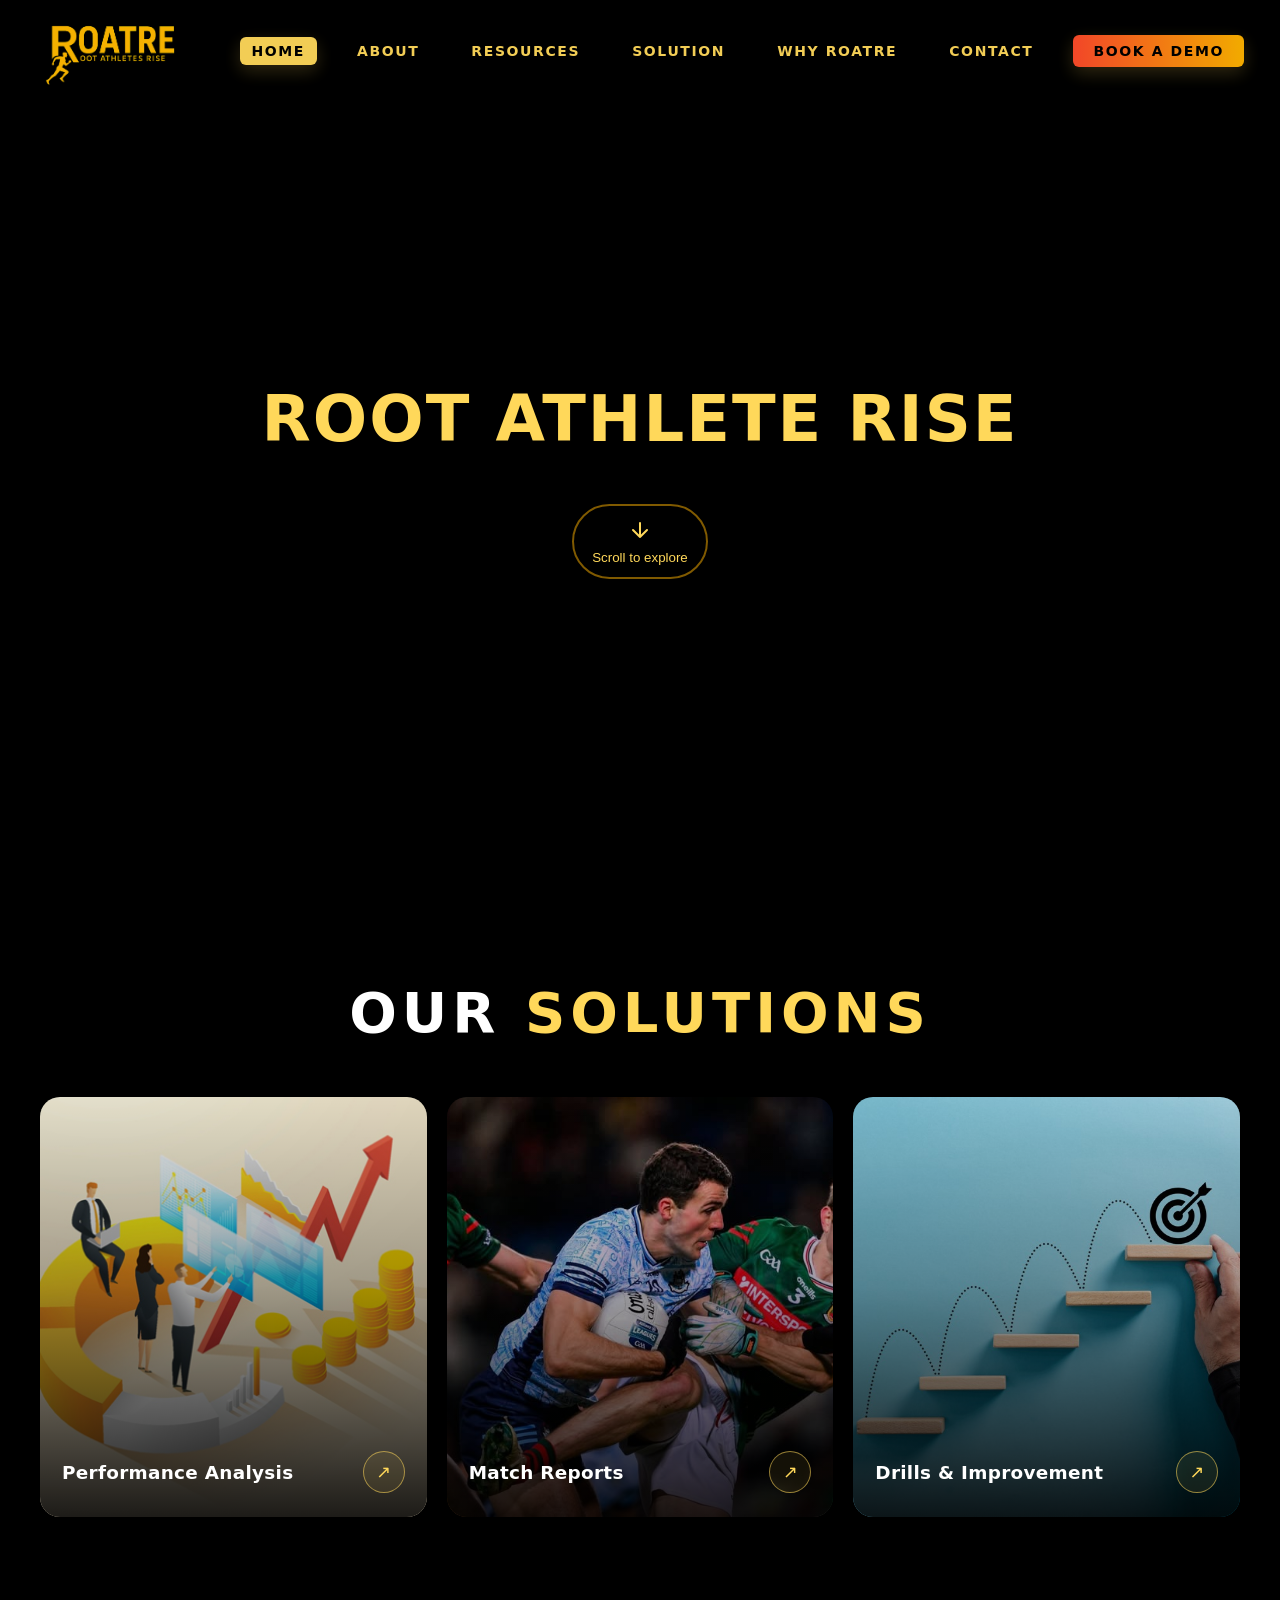
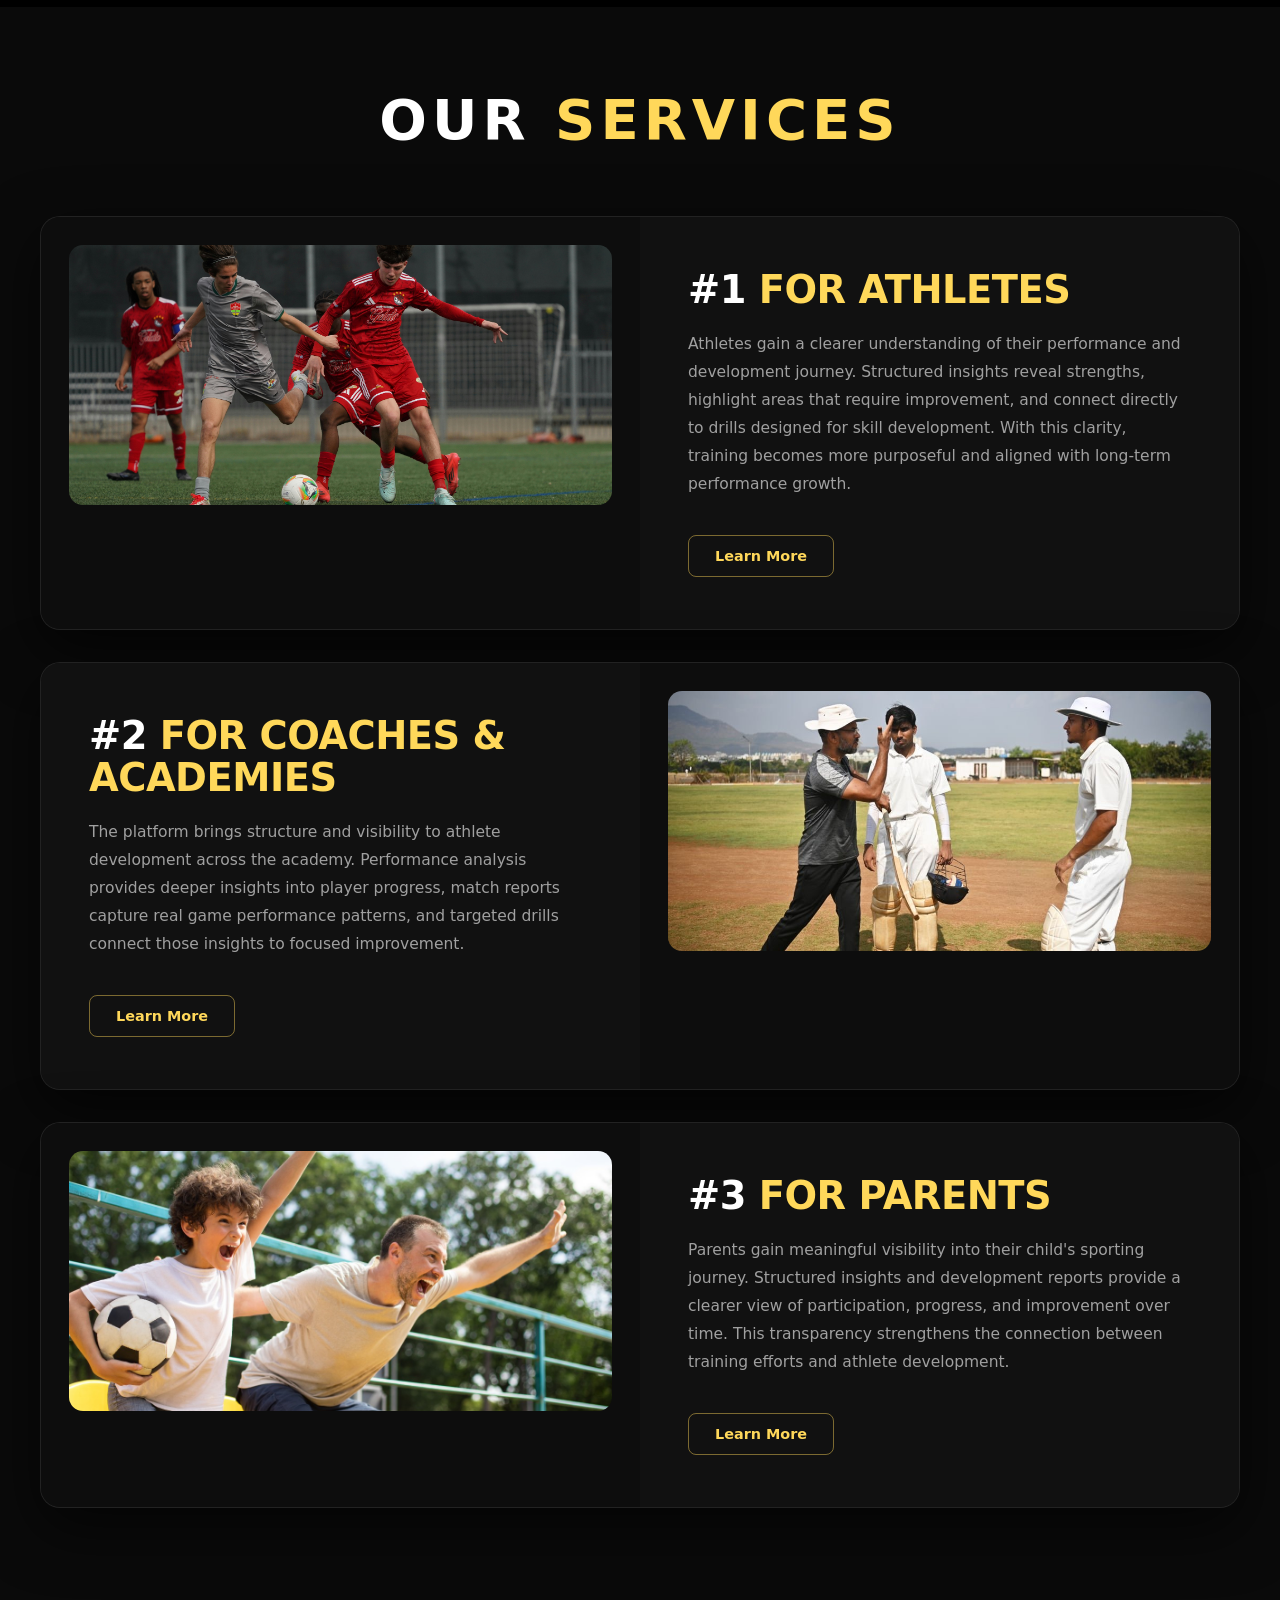
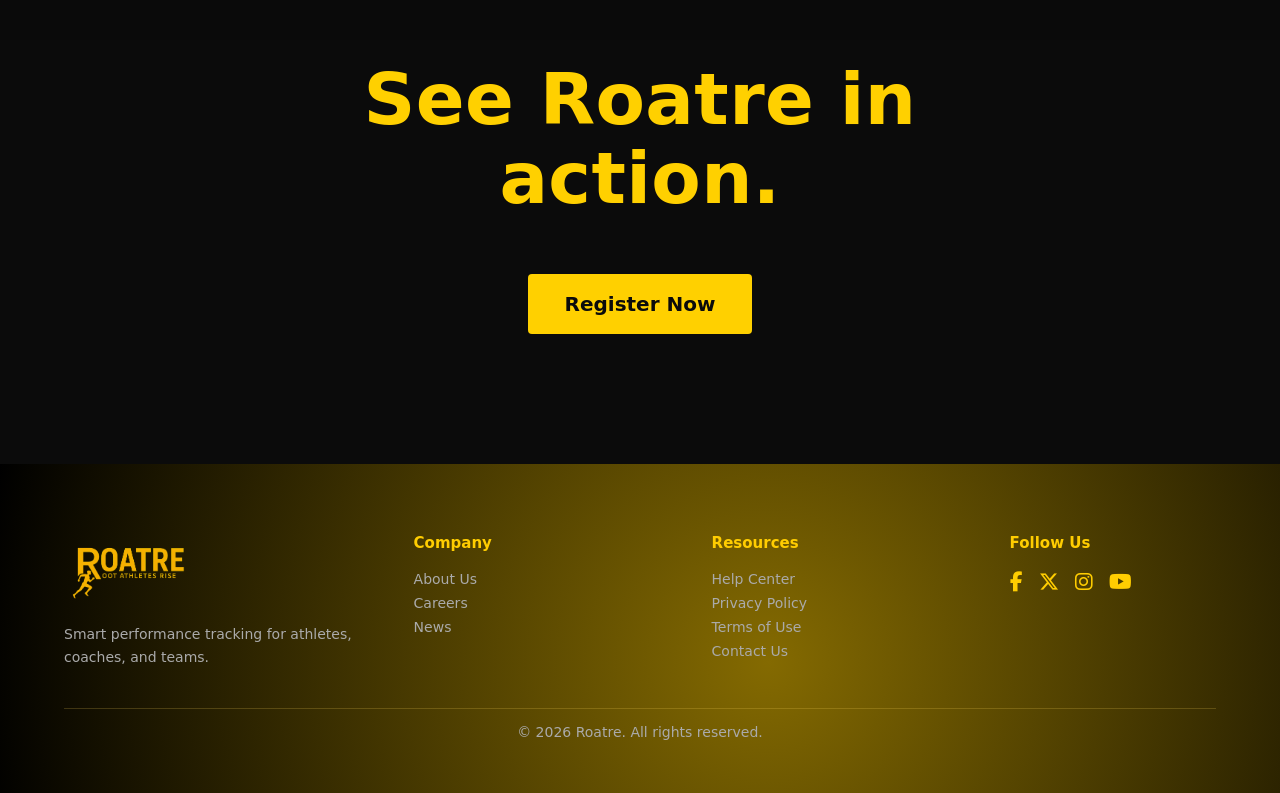
==== index.html @ e13dd76b "home page design update" ====
﻿<!doctype html>
<html lang="en">
	<head>
		<meta charset="utf-8" />
		<meta name="viewport" content="width=device-width,initial-scale=1" />
		<title>Roatre - Home</title>
		<link rel="stylesheet" href="style.css">
		<link rel="stylesheet" href="https://cdnjs.cloudflare.com/ajax/libs/font-awesome/6.5.0/css/all.min.css">
	</head>
	<body>
		<video id="siteBgVideo" class="site-bg-video" autoplay muted loop playsinline preload="metadata" poster="assets/load.mp4" aria-hidden="true">
			<source src="assets/load.mp4" type="video/mp4">
		</video>
		<div id="site-header-placeholder"></div>

		<main>
			<section class="hero">
				<div class="hero-content">
					<h1>Root Athlete Rise</h1>
					<button id="scrollToServices" class="scroll-cta" aria-label="Scroll to services">
						<svg width="24" height="24" viewBox="0 0 24 24" fill="none" xmlns="http://www.w3.org/2000/svg">
							<path d="M12 5V19M12 19L5 12M12 19L19 12" stroke="currentColor" stroke-width="2" stroke-linecap="round" stroke-linejoin="round"/>
						</svg>
						<span>Scroll to explore</span>
					</button>
				</div>
			</section>
		</main>

		<!-- Our Services Cards Section -->
		<section class="svc-cards-section">
			<h2 class="svc-cards-title">OUR <span>Solutions</span></h2>
			<div class="svc-cards-grid">
				<a class="svc-card" href="solution.html#topic-01">
					<div class="svc-card-img" style="background-image:url('assets/performance-analysis.jpg')"></div>
					<div class="svc-card-overlay"></div>
					<div class="svc-card-body">
						<span class="svc-card-label">Performance Analysis</span>
						<span class="svc-card-arrow">&#8599;</span>
					</div>
				</a>
				<a class="svc-card" href="solution.html#topic-02">
					<div class="svc-card-img" style="background-image:url('assets/matchreporthome.jpg')"></div>
					<div class="svc-card-overlay"></div>
					<div class="svc-card-body">
						<span class="svc-card-label">Match Reports</span>
						<span class="svc-card-arrow">&#8599;</span>
					</div>
				</a>
				<a class="svc-card" href="solution.html#topic-03">
					<div class="svc-card-img" style="background-image:url('assets/improvements.jpg')"></div>
					<div class="svc-card-overlay"></div>
					<div class="svc-card-body">
						<span class="svc-card-label">Drills &amp; Improvement</span>
						<span class="svc-card-arrow">&#8599;</span>
					</div>
				</a>
			</div>
		</section>

		<!-- Services section -->
		<section id="services" class="services">
			<h2 class="services-title">OUR <span>SERVICES</span></h2>
			<div class="services-wrap">

				<!-- Athletes -->
				<div class="feature feature--left">
					<div class="feature-media">
						<img src="assets/service-athletes.jpg" alt="Athletes" />
						<!-- <div class="feature-media-thumbs">
							<img class="feature-media-thumb" src="assets/performance-analysis.jpg" alt="Performance" />
							<div class="feature-media-accent"><i class="fa-solid fa-bolt"></i></div>
						</div> -->
					</div>
					<div class="feature-content">
						<h3>#1 <span>For Athletes</span></h3>
						<p>Athletes gain a clearer understanding of their performance and development journey. Structured insights reveal strengths, highlight areas that require improvement, and connect directly to drills designed for skill development. With this clarity, training becomes more purposeful and aligned with long-term performance growth.</p>
						<div class="feature-actions">
							<!-- <a class="read-more" href="#" id="athleteReadMore">Get Started</a> -->
							<a class="read-more-ghost" href="solution.html">Learn More</a>
						</div>
					</div>
				</div>

				<!-- Coaches -->
				<div class="feature feature--right">
					<div class="feature-content">
						<h3>#2 <span>For Coaches &amp; Academies</span></h3>
						<p>The platform brings structure and visibility to athlete development across the academy. Performance analysis provides deeper insights into player progress, match reports capture real game performance patterns, and targeted drills connect those insights to focused improvement.</p>
						<div class="feature-actions">
							<!-- <a class="read-more" href="#" id="coachReadMore">Get Started</a> -->
							<a class="read-more-ghost" href="solution.html">Learn More</a>
						</div>
					</div>
					<div class="feature-media">
						<img src="assets/service-coaches.jpeg" alt="Coaches" />
						<!-- <div class="feature-media-thumbs">
							<img class="feature-media-thumb" src="assets/matchreporthome.jpg" alt="Match Reports" />
							<div class="feature-media-accent"><i class="fa-solid fa-chart-line"></i></div>
						</div> -->
					</div>
				</div>

				<!-- Parents -->
				<div class="feature feature--owner">
					<div class="feature-media">
						<img src="assets/parents.jpg" alt="Parents" />
						<!-- <div class="feature-media-thumbs">
							<img class="feature-media-thumb" src="assets/improvements.jpg" alt="Progress" />
							<div class="feature-media-accent"><i class="fa-solid fa-heart"></i></div>
						</div> -->
					</div>
					<div class="feature-content">
						<h3>#3 <span>For Parents</span></h3>
						<p>Parents gain meaningful visibility into their child's sporting journey. Structured insights and development reports provide a clearer view of participation, progress, and improvement over time. This transparency strengthens the connection between training efforts and athlete development.</p>
						<div class="feature-actions">
							<!-- <a class="read-more" href="#" id="ownerReadMore">Get Started</a> -->
							<a class="read-more-ghost" href="solution.html">Learn More</a>
						</div>
					</div>
				</div>
			</div>
		</section>
		<section class="demo-cta" aria-label="Demo call to action">
			<div class="demo-cta-inner">
				<h2>See Roatre in action.</h2>
				<a class="demo-cta-btn" href="demo.html#demoRegisterForm">Register Now</a>
			</div>
		</section>

		<div id="site-footer-placeholder"></div>

		<!-- Coach Modal -->
		<div id="coachModal" style="display:none;position:fixed;inset:0;background:rgba(0,0,0,0.88);z-index:9999;overflow-y:auto;scrollbar-width:thin;scrollbar-color:#ffd85a #111;">
			<div style="position:relative;max-width:1100px;margin:60px auto;padding:20px;">
				<button id="coachModalClose" style="position:absolute;right:30px;top:10px;background:none;border:none;color:#fff;font-size:40px;cursor:pointer;z-index:10;">&times;</button>
				<iframe src="for_coaches.html" style="width:100%;height:85vh;border:none;border-radius:16px;display:block;"></iframe>
			</div>
		</div>
		<!-- Owner Modal -->
		<div id="ownerModal" style="display:none;position:fixed;inset:0;background:rgba(0,0,0,0.88);z-index:9999;overflow-y:auto;scrollbar-width:thin;scrollbar-color:#ffd85a #111;">
			<div style="position:relative;max-width:1100px;margin:60px auto;padding:20px;">
				<button id="ownerModalClose" style="position:absolute;right:30px;top:10px;background:none;border:none;color:#fff;font-size:40px;cursor:pointer;z-index:10;">&times;</button>
				<iframe src="for_owners.html" style="width:100%;height:85vh;border:none;border-radius:16px;display:block;"></iframe>
			</div>
		</div>
		<!-- Athlete Modal -->
		<div id="athleteModal" style="display:none;position:fixed;inset:0;background:rgba(0,0,0,0.88);z-index:9999;overflow-y:auto;scrollbar-width:thin;scrollbar-color:#ffd85a #111;">
			<div style="position:relative;max-width:1100px;margin:60px auto;padding:20px;">
				<button id="athleteModalClose" style="position:absolute;right:30px;top:10px;background:none;border:none;color:#fff;font-size:40px;cursor:pointer;z-index:10;">&times;</button>
				<iframe src="for_athlete.html" style="width:100%;height:85vh;border:none;border-radius:16px;display:block;"></iframe>
			</div>
		</div>
		<script src="script.js"></script>
	</body>
</html>
---- style.css ----
﻿/* Basic layout */

*{box-sizing:border-box}
*{scrollbar-width:thin;scrollbar-color:#ffd85a #111}
*::-webkit-scrollbar{width:8px;height:8px}
*::-webkit-scrollbar-track{background:#111}
*::-webkit-scrollbar-thumb{background:#ffd85a;border-radius:4px}
*::-webkit-scrollbar-thumb:hover{background:#ffcc00}
/* Force gold scrollbar on modal overlays */
#coachModal,#ownerModal,#athleteModal{
	scrollbar-width:thin;
	scrollbar-color:#ffd85a #111;
}
#coachModal::-webkit-scrollbar,
#ownerModal::-webkit-scrollbar,
#athleteModal::-webkit-scrollbar{width:8px}
#coachModal::-webkit-scrollbar-track,
#ownerModal::-webkit-scrollbar-track,
#athleteModal::-webkit-scrollbar-track{background:#111}
#coachModal::-webkit-scrollbar-thumb,
#ownerModal::-webkit-scrollbar-thumb,
#athleteModal::-webkit-scrollbar-thumb{background:#ffd85a;border-radius:4px}
#coachModal::-webkit-scrollbar-thumb:hover,
#ownerModal::-webkit-scrollbar-thumb:hover,
#athleteModal::-webkit-scrollbar-thumb:hover{background:#ffcc00}
body{margin:0;font-family:system-ui,-apple-system,Segoe UI,Roboto,'Helvetica Neue',Arial;color:#ffd85a;background:#000;scrollbar-width:thin;scrollbar-color:#ffd85a #111}
body::-webkit-scrollbar{width:8px}
body::-webkit-scrollbar-track{background:#111}
body::-webkit-scrollbar-thumb{background:#ffd85a;border-radius:4px}
body::-webkit-scrollbar-thumb:hover{background:#ffcc00}
.site-header{
	align-items:center;
	display:flex;
	justify-content:space-between;
	padding:10px 36px;
	position:fixed;
	top:0;
	left:0;
	right:0;
	z-index:100;
	transition:all .3s ease;
	background:linear-gradient(to right, #000000, #000000);
	/* border-bottom: 1px solid #ffd85a; */
	box-shadow: 0 4px 20px rgba(0,0,0,0.5);
}
.site-header.scrolled{
	background:linear-gradient(to right, #000000, #000000);
	padding:5px 36px;
	box-shadow:0 4px 20px rgba(0,0,0,0.5);
}
.logo{display:flex;align-items:center;color:#f2b400;font-weight:700;font-size:20px;text-decoration:none}
.logo img{
	height:80px;
	width:auto;
	display:block;
	transition:all .3s ease;
}
.site-header.scrolled .logo img{
	height:60px;
}
.modal-trigger{background:#ffd85a;border:0;color:#000;padding:10px 16px;border-radius:24px;cursor:pointer}
.site-nav .main-menu{display:flex;gap:28px;list-style:none;margin:0;padding:0;align-items:center}
.site-nav .main-menu li{margin:0}
.site-nav .main-menu li a{
	color:#ffd85a;
	text-decoration:none;
	padding:6px 12px;
	border-radius:6px;
	opacity:0.95;
	text-transform:uppercase;
	font-weight:700;
	letter-spacing:1.6px;
	font-size:14px;
	transition:all .3s ease;
}
.site-nav .main-menu li a:hover,
.site-nav .main-menu li a.active{
	background:#ffd85a;
	color:#000;
	box-shadow:0 6px 18px rgba(255,216,90,0.2);
}
.resources-nav-item{position:relative}
.resources-submenu{
	position:absolute;
	top:100%;
	left:0;
	min-width:230px;
	list-style:none;
	padding:8px 0;
	margin:10px 0 0;
	background:rgba(10,10,10,0.98);
	border:1px solid rgba(255,216,90,0.2);
	border-radius:10px;
	box-shadow:0 14px 30px rgba(0,0,0,0.45);
	opacity:0;
	visibility:hidden;
	transform:translateY(8px);
	transition:opacity .22s ease,transform .22s ease,visibility .22s ease;
	z-index:220;
}
.resources-submenu li{width:100%}
.resources-submenu li a{
	display:block;
	padding:10px 14px !important;
	font-size:12px !important;
	letter-spacing:1.1px !important;
	color:#ffd85a !important;
	border-radius:0 !important;
}
.resources-submenu li a:hover{
	background:rgba(255,216,90,0.12);
	color:#ffd85a !important;
}
.resources-nav-item:hover .resources-submenu,
.resources-nav-item:focus-within .resources-submenu{
	opacity:1;
	visibility:visible;
	transform:translateY(0);
}

/* Contact button style (last menu item) */
.site-nav .main-menu > li:last-child > a{
    background: linear-gradient(90deg, rgb(255, 75, 43), rgb(255, 180, 0));
	padding:8px 20px;
	color:#000;
	border-radius:6px;
	box-shadow:0 6px 18px rgba(255,216,90,0.2);
}
.site-nav .main-menu > li:last-child > a:hover{
	transform:translateY(-2px);
	background:#f2b400;
}

/* Hamburger button */
.nav-toggle{
	display:none;
	background:transparent;
	border:2px solid rgba(255,216,90,0.6);
	border-radius:6px;
	padding:6px 10px;
	cursor:pointer;
	z-index:170;
	gap:5px;
	flex-direction:column;
	align-items:center;
	justify-content:center;
}
.nav-toggle span{
	display:block;
	width:22px;
	height:2px;
	background:#ffd85a;
	border-radius:2px;
	transition:all .3s ease;
}
.nav-toggle.open span:nth-child(1){transform:translateY(7px) rotate(45deg)}
.nav-toggle.open span:nth-child(2){opacity:0}
.nav-toggle.open span:nth-child(3){transform:translateY(-7px) rotate(-45deg)}

@media (max-width:900px){
	.nav-toggle{display:flex}
	.site-nav{
		position:fixed;
		top:0;
		right:0;
		width:min(300px,80vw);
		height:100vh;
		background:#000;
		border-left:1px solid rgba(255,216,90,0.15);
		padding:90px 24px 32px;
		overflow-y:auto;
		transform:translateX(100%);
		transition:transform .3s ease;
		z-index:160;
	}
	.site-nav.open{transform:translateX(0)}
	.site-nav .main-menu{
		flex-direction:column;
		gap:4px;
		align-items:stretch;
	}
	.site-nav .main-menu li a{
		display:block;
		padding:12px 14px;
		font-size:15px;
	}
	.site-nav .main-menu > li:last-child > a{
		margin-top:8px;
	}
	.resources-submenu{
		position:static;
		margin-top:4px;
		min-width:100%;
		opacity:1;
		visibility:visible;
		transform:none;
		display:none;
		border-radius:8px;
	}
	.resources-nav-item:hover .resources-submenu,
	.resources-nav-item:focus-within .resources-submenu{
		display:block;
	}
	/* overlay behind nav - only covers area outside the nav drawer */
	.nav-overlay{
		display:none;
		position:fixed;
		top:0;
		left:0;
		right:min(300px,80vw);
		bottom:0;
		background:rgba(0,0,0,0.55);
		z-index:140;
		cursor:pointer;
	}
	.nav-overlay.open{display:block}
}
.hero{
	display:flex;
	align-items:center;
	justify-content:center;
	min-height:100vh;
	padding:36px;
	padding-top:96px;
	text-align:center;
	color:#ffd85a;
	background-size:cover;
	background-position:center;
	position:relative;
	overflow:hidden;
}
.hero::before{
	content:'';
	position:absolute;
	top:0;
	left:0;
	right:0;
	bottom:0;
	background:rgba(0,0,0,0.5);
	z-index:1;
}
.hero-content{display:flex;flex-direction:column;align-items:center;gap:24px;position:relative;z-index:2}
.hero h1{font-size:clamp(32px,8vw,64px);font-weight:700;letter-spacing:2px;margin:0;text-transform:uppercase;color:#ffd85a}
.scroll-cta{display:flex;flex-direction:column;align-items:center;gap:8px;background:transparent;border:2px solid rgba(255,180,0,0.5);color:#ffd85a;padding:12px 18px;border-radius:50px;cursor:pointer;transition:all .3s ease;margin-top:24px}
.scroll-cta:hover{background:rgba(255,180,0,0.04);border-color:#ffd85a}
.scroll-cta svg{animation:bounce 2s infinite}
@keyframes bounce{0%,100%{transform:translateY(0)}50%{transform:translateY(8px)}}

/* Site background video styling */
.site-bg-video{position:fixed;inset:0;width:100%;height:100%;object-fit:cover;z-index:-1;opacity:0.65;pointer-events:none;filter:none;will-change:transform,opacity;backface-visibility:hidden}
.site-bg-video{position:fixed;inset:0;width:100%;height:100%;object-fit:cover;z-index:-1;opacity:0.65;pointer-events:none;will-change:transform,opacity;backface-visibility:hidden}

/* Modal overlay */
.modal-overlay{position:fixed;inset:0;background:rgba(0,0,0,0.6);backdrop-filter:blur(6px);display:flex;align-items:center;justify-content:center;opacity:0;pointer-events:none;transition:opacity .25s ease}
.modal-overlay.open{opacity:1;pointer-events:auto}

.modal-content{width:min(1100px,95%);max-height:80vh;background:linear-gradient(90deg,#000,#000);border-radius:18px;box-shadow:0 10px 60px rgba(0,0,0,0.8);display:grid;grid-template-columns:1fr 1fr;overflow:hidden;position:relative}
.modal-close{position:absolute;right:14px;top:10px;background:transparent;border:0;color:#ffd85a;font-size:28px;cursor:pointer}

.modal-left{padding:48px;color:#ffd85a}
.modal-left h2{margin:0 0 8px;font-size:28px}
.modal-left p{color:#ffd85a}
.image-pair{display:flex;gap:12px;margin-top:18px}
.image-pair img{width:100%;max-width:260px;height:auto;border-radius:10px;box-shadow:0 6px 24px rgba(0,0,0,0.6)}
.img-placeholder{width:100%;max-width:260px;height:160px;border-radius:10px;display:flex;align-items:flex-end;justify-content:flex-start;padding:12px;background:linear-gradient(135deg,#000,#000);color:#ffd85a;position:relative;overflow:hidden}
.img-placeholder.loaded{background-size:cover;background-position:center;border-radius:10px}
.img-caption{position:relative;z-index:2;font-weight:600;filter:drop-shadow(0 2px 6px rgba(0,0,0,0.6))}
.img-placeholder::after{content:'';position:absolute;inset:0;background:linear-gradient(180deg,transparent,rgba(0,0,0,0.35));pointer-events:none}

/* video fallback decorative panel */
.video-fallback{position:absolute;inset:0;display:flex;align-items:center;justify-content:center;pointer-events:none;background:linear-gradient(90deg,rgba(255,180,0,0.04),rgba(255, 216, 90, 0.2));opacity:0;transition:opacity .18s ease}
.video-fallback.visible{opacity:1}


/* Two-tone treatments to match site color palette */
.tone-1{filter:grayscale(0.15) contrast(1.05) saturate(1.2) brightness(0.95);mix-blend-mode:multiply}
.tone-2{filter:sepia(0.2) hue-rotate(-20deg) saturate(1.5) contrast(1.02);mix-blend-mode:screen}

.modal-right{position:relative;background:linear-gradient(90deg,rgba(255,180,0,0.08),rgba(255, 216, 90, 0.2));display:flex;align-items:center;justify-content:center}
.modal-video{position:absolute;inset:0;width:100%;height:100%;object-fit:cover;opacity:0.85;filter:blur(0.5px) saturate(1.05)}

/* Responsive */
@media (max-width:800px){
	.modal-content{grid-template-columns:1fr;max-height:90vh}
	.modal-right{min-height:220px}
	.image-pair img{max-width:45%}
}

/* small helper for demo */
.modal-trigger:focus{outline:2px solid rgba(255,180,0,0.2)}

/* Embed modal (iframe) */
.embed-modal{width:min(1100px,95%);height:min(82vh,900px);background:#08121a;border-radius:12px;overflow:hidden;position:relative;box-shadow:0 12px 80px rgba(0,0,0,0.7);display:flex;flex-direction:column}
.embed-modal iframe{flex:1;border:0;width:100%;height:100%}
.modal-overlay .modal-close{right:14px;top:10px}

@media (max-width:800px){
	.embed-modal{width:95%;height:92vh}
}

/* Services section */
.services{padding:80px 36px 100px;background:#0a0a0a;color:#fff}
.services-title{text-align:center;font-size:clamp(2rem,5vw,3.5rem);font-weight:900;letter-spacing:5px;text-transform:uppercase;margin:0 0 64px;color:#fff}
.services-title span{color:#ffd85a}
.services-wrap{max-width:1200px;margin:0 auto;display:flex;flex-direction:column;gap:0}

/* Each feature card — reference image layout */
.feature{
	display:grid;
	grid-template-columns:1fr 1fr;
	gap:0;
	background:#111;
	border-radius:20px;
	overflow:hidden;
	margin-bottom:32px;
	box-shadow:0 20px 60px rgba(0,0,0,0.6);
	border:1px solid rgba(255,255,255,0.07);
}

/* Image side */
.feature-media{
	position:relative;
	background:#0d0d0d;
	display:flex;
	flex-direction:column;
	gap:12px;
	padding:28px;
}
.feature-media img{
	width:100%;
	height:260px;
	object-fit:cover;
	border-radius:14px;
	display:block;
	flex-shrink:0;
}
.feature-media-thumbs{
	display:flex;
	gap:12px;
	align-items:stretch;
}
.feature-media-thumb{
	flex:1;
	height:110px;
	object-fit:cover;
	border-radius:10px;
	display:block;
}
.feature-media-accent{
	width:90px;
	height:110px;
	border-radius:10px;
	background:rgba(255,216,90,0.12);
	border:1px solid rgba(255,216,90,0.25);
	display:flex;
	align-items:center;
	justify-content:center;
	color:#ffd85a;
	font-size:2rem;
	flex-shrink:0;
}

/* Content side */
.feature-content{
	padding:52px 48px;
	color:#e6e6e6;
	display:flex;
	flex-direction:column;
	justify-content:center;
	gap:0;
	background:#111;
}
.feature-content h3{
	font-size:clamp(1.6rem,3vw,2.6rem);
	font-weight:900;
	margin:0 0 20px;
	color:#fff;
	text-transform:uppercase;
	line-height:1.1;
	letter-spacing:-0.5px;
}
.feature-content h3 span{color:#ffd85a}
.feature-content p{
	line-height:1.8;
	color:#a0a0a0;
	margin:0 0 32px;
	font-size:0.97rem;
}
.feature-actions{
	display:flex;
	gap:14px;
	flex-wrap:wrap;
	margin-top:4px;
}
.read-more{
	display:inline-flex;
	align-items:center;
	gap:8px;
	padding:12px 26px;
	border-radius:8px;
	background:#ffd85a;
	color:#000;
	text-decoration:none;
	font-weight:700;
	font-size:0.9rem;
	transition:background 0.2s,transform 0.2s;
}
.read-more:hover{background:#f2c200;transform:translateY(-2px)}
.read-more-ghost{
	display:inline-flex;
	align-items:center;
	gap:8px;
	padding:12px 26px;
	border-radius:8px;
	border:1px solid rgba(255,216,90,0.45);
	color:#ffd85a;
	text-decoration:none;
	font-weight:700;
	font-size:0.9rem;
	transition:all 0.2s;
}
.read-more-ghost:hover{background:rgba(255,216,90,0.08)}

/* Flip layout for right-variant */
.feature--right .feature-media{order:2}
.feature--right .feature-content{order:1}

/* Owner variant — same as left */
.feature--owner .feature-media{order:1}
.feature--owner .feature-content{order:2}

@media (max-width:960px){
	.feature{grid-template-columns:1fr;border-radius:16px}
	.feature--right .feature-media{order:1}
	.feature--right .feature-content{order:2}
	.feature-media{padding:20px}
	.feature-media img{height:220px}
	.feature-content{padding:32px 24px}
	.services-title{font-size:2rem}
}

@media (max-width:480px){
	.hero{padding:24px 16px;padding-top:80px}
	.scroll-cta{padding:10px 14px}
}

/* Demo CTA section */
.demo-cta{
	padding:20px 20px 130px;
	background:#0b0b0b;
}
.demo-cta-inner{
	max-width:760px;
	margin:0 auto;
	text-align:center;
}
.demo-cta h2{
	margin:0;
	color:#ffd000;
	font-size:72px;
	font-weight:800;
	line-height:1.1;
	letter-spacing:.4px;
}
.demo-cta-btn{
	display:inline-flex;
	align-items:center;
	justify-content:center;
	margin-top:56px;
	min-width:224px;
	padding:18px 28px;
	border-radius:4px;
	background:#ffd000;
	color:#0b0b0b;
	text-decoration:none;
	font-size:20px;
	font-weight:700;
	transition:background .2s ease,transform .2s ease;
}
.demo-cta-btn:hover{
	background:#f2b400;
	transform:translateY(-1px);
}

/* Footer */
.site-footer{
	background:#000;
	padding:10px;
	position:relative;
	overflow:hidden;
}
.site-footer::before{
	content:"";
	position:absolute;
	top:-40%;
	left:-40%;
	width:200%;
	height:200%;
	background:radial-gradient(circle,rgb(132,106,1),transparent 60%);
	animation:footerRotate 20s linear infinite;
	z-index:0;
}
@keyframes footerRotate{
	from{transform:rotate(0deg)}
	to{transform:rotate(360deg)}
}
.footer-shell{
	max-width:100%;
	margin:0 auto;
	padding:60px 54px 40px;
	position:relative;
	z-index:1;
}
.footer-grid{
	display:grid;
	grid-template-columns:1.2fr 1fr 1fr 0.8fr;
	gap:40px;
	align-items:start;
}
.footer-brand{
	max-width:320px;
}
.footer-logo img{
	width:130px;
	height:auto;
	display:block;
	margin-bottom:20px;
}
.footer-brand p{
	margin:0;
	color:#aaa;
	font-size:14px;
	line-height:1.6;
}
.footer-col h4{
	margin:0 0 20px;
	color:#ffcd01;
	font-size:15px;
	font-weight:600;
}
.footer-col a{
	display:block;
	color:#aaa;
	text-decoration:none;
	line-height:1;
	margin-bottom:10px;
	font-size:14px;
	transition:color .3s ease,transform .3s ease;
}
.footer-col a:hover{
	color:#ffcd01;
	transform:translateX(5px);
}
.footer-social a{
	display:inline-flex;
	align-items:center;
	justify-content:center;
	margin:0;
	padding:0;
	transition:transform .3s ease,color .3s ease;
}
.footer-social .social-icons{
	display:flex;
	flex-direction:row;
	flex-wrap:nowrap;
	gap:16px;
	margin-top:6px;
	align-items:center;
}
.footer-social .social-icons a{
	color:#ffcd01;
	font-size:20px;
	margin-bottom:0;
}
.footer-social .social-icons a:hover{
	transform:scale(1.2);
	color:#aaa;
}
.footer-copy{
	margin:40px 0 0;
	padding-top:14px;
	border-top:1px solid rgba(255,216,90,0.2);
	text-align:center;
	color:#aaa;
	font-size:14px;
	line-height:1.4;
}

@media (max-width:1200px){
	.footer-grid{
		grid-template-columns:repeat(2,minmax(0,1fr));
	}
}

@media (max-width:900px){
	.footer-shell{
		padding:40px 24px 24px;
	}
	.footer-grid{
		grid-template-columns:1fr 1fr;
		gap:24px;
	}
	.footer-brand{
		grid-column:1 / -1;
	}
	.footer-logo img{
		width:120px;
	}
	.footer-copy{
		margin-top:24px;
		padding-top:12px;
		font-size:13px;
	}
}

@media (max-width:480px){
	.footer-shell{
		padding:32px 16px 20px;
	}
	.footer-grid{
		grid-template-columns:1fr 1fr;
		gap:20px;
	}
	.footer-col h4{
		font-size:14px;
		margin-bottom:12px;
	}
	.footer-col a{
		font-size:13px;
	}
	.footer-social .social-icons a{
		font-size:18px;
	}
	.footer-social .social-icons{
		gap:12px;
	}
}

@media (max-width:480px){
	.demo-cta{padding:60px 16px 70px}
	.demo-cta h2{font-size:28px}
	.demo-cta-btn{min-width:160px;font-size:16px;padding:12px 18px;margin-top:28px}
}

@media (max-width:900px){
	.demo-cta{
		padding:80px 20px 90px;
	}
	.demo-cta h2{
		font-size:42px;
	}
	.demo-cta-btn{
		margin-top:36px;
		min-width:190px;
		padding:14px 20px;
		font-size:18px;
	}
	.footer-shell{
		padding:34px 24px 20px;
	}
	.footer-grid{
		grid-template-columns:repeat(2,minmax(0,1fr));
		gap:24px;
	}
	.footer-logo img{
		width:140px;
	}
	.footer-brand p{
		font-size:14px;
		margin-top:10px;
		color:#bebebe;
	}
	.footer-col h4{
		font-size:15px;
		margin-bottom:12px;
	}
	.footer-col a{
		font-size:13px;
		line-height:1.9;
	}
	.footer-copy{
		font-size:12px;
		margin-top:18px;
		padding-top:10px;
	}
	.footer-social .social-icons{
		display:flex;
		flex-direction:row;
		flex-wrap:nowrap;
		gap:8px;
		align-items:center;
	}
	.footer-social a{
		width:36px;
		height:36px;
	}
	.footer-social a img{
		width:20px;
		height:20px;
	}
	.footer-social a.icon-youtube span{
		width:28px;
		height:20px;
	}
	.footer-social a.icon-youtube span::before{
		border-top-width:4px;
		border-bottom-width:4px;
		border-left-width:7px;
	}
}

@media (max-width:480px){
	.footer-grid{
		grid-template-columns:1fr 1fr;
		gap:20px;
	}
	.footer-brand{
		grid-column:1 / -1;
	}
	.footer-shell{
		padding:28px 16px 16px;
	}
}

/* Tagline box responsive */
.tagline-box{padding:24px;min-height:200px}
@media (max-width:960px){
	.tagline-box{min-height:160px}
	.tagline-box h2{font-size:clamp(1.4rem,4vw,2.5rem)}
}
@media (max-width:480px){
	.tagline-box{min-height:120px;padding:20px 16px}
}

/* Demo form responsive */
@media (max-width:480px){
	.demo-form{padding:24px 16px;margin-top:28px}
	.demo-form h2{font-size:1.4rem}
}

/* About page */
.about-page{
	background:#000;
	color:#c7c7c7;
	font-family:"Segoe UI",Roboto,Arial,sans-serif;
}
.solution-hero{
	max-width:1400px;
	margin:0 auto;
	padding:140px 28px 90px;
	display:grid;
	grid-template-columns:minmax(280px,0.9fr) minmax(420px,1.2fr);
	gap:70px;
	align-items:start;
}
.solution-hero-left{
	position:sticky;
	top:200px;
	align-self:start;
}
.solution-hero-title{
	margin:0;
	font-size:64px;
	line-height:1.1;
	font-weight:800;
	color:#d7b23a;
	text-transform:none;
}
.solution-hero-right{
	padding-top:8px;
}
.solution-hero-kicker{
	margin:0 0 24px;
	font-size:58px;
	font-weight:800;
	letter-spacing:2px;
	color:#ffd100;
	text-shadow:0 0 10px rgba(255,209,0,0.3);
}
.solution-hero-copy{
	margin:0 0 24px;
	font-size:22px;
	line-height:1.7;
	color:#cfcfcf;
}
.solution-hero-divider{
	height:1px;
	background:linear-gradient(90deg,rgba(255,209,0,0.35),rgba(255,209,0,0));
	margin:20px 0 32px;
}

/* Demo Page */
.demo-hero{
	max-width:1400px;
	margin:0 auto;
	padding:140px 28px 90px;
	display:grid;
	grid-template-columns:minmax(280px,0.9fr) minmax(420px,1.2fr);
	gap:70px;
	align-items:start;
}
.demo-hero-left{
	position:sticky;
	top:200px;
	align-self:start;
}
.demo-hero-right{
	padding-top:8px;
}
.demo-hero-title{
	margin:0 0 22px;
	font-size:58px;
	font-weight:800;
	letter-spacing:2px;
	color:#ffd100;
	text-shadow:0 0 10px rgba(255,209,0,0.3);
}
.demo-hero-copy{
	margin:0 0 30px;
	font-size:22px;
	line-height:1.7;
	color:#cfcfcf;
}
.demo-hero-copy .dropcap{
	font-size:1em;
	color:#d3d3d3;
	padding-right:2px;
}

/* Support Page */
.support-hero{
	max-width:1400px;
	margin:0 auto;
	padding:140px 28px 70px;
	display:grid;
	grid-template-columns:minmax(280px,0.9fr) minmax(420px,1.2fr);
	gap:70px;
	align-items:start;
}
.support-hero-left{
	position:sticky;
	top:200px;
	align-self:start;
}
.support-hero-right{
	padding-top:8px;
}
.support-hero-kicker{
	margin:0 0 18px;
	font-size:52px;
	font-weight:800;
	letter-spacing:2px;
	color:#ffd100;
	text-shadow:0 0 10px rgba(255,209,0,0.3);
}
.support-hero-title{
	margin:0 0 18px;
	font-size:34px;
	color:#f5f5f5;
}
.support-hero-copy{
	margin:0 0 24px;
	font-size:20px;
	line-height:1.7;
	color:#cfcfcf;
}
.support-hero-copy .dropcap{
	font-size:1em;
	color:#d3d3d3;
	padding-right:2px;
}
.support-hero-actions{
	display:flex;
	gap:14px;
	align-items:center;
	margin-bottom:20px;
	flex-wrap:wrap;
}
.support-primary-btn{
	border:none;
	background:#ffd100;
	color:#0a0a0a;
	font-weight:700;
	padding:12px 20px;
	border-radius:999px;
	cursor:pointer;
}
.support-link-btn{
	color:#ffd100;
	text-decoration:none;
	font-weight:600;
	border-bottom:1px solid rgba(255,209,0,0.5);
	padding-bottom:2px;
}
.support-hero-divider{
	height:1px;
	background:linear-gradient(90deg,rgba(255,209,0,0.35),rgba(255,209,0,0));
	margin:18px 0;
}
.support-hero-contact span{
	text-transform:uppercase;
	letter-spacing:2px;
	font-size:12px;
	color:#ffd100;
    
}
.support-hero-contact p{
	margin:6px 0 0;
	color:#d9d9d9;
	font-size:18px;
}
.support-grid{
	max-width:1200px;
	margin:0 auto;
	padding:0 28px 110px;
	display:grid;
	grid-template-columns:repeat(auto-fit,minmax(220px,1fr));
	gap:18px;
}
.support-card{
	background:linear-gradient(150deg,#141414,#0f0f0f);
	border-radius:18px;
	padding:22px;
	border:1px solid rgba(255,255,255,0.06);
	box-shadow:0 18px 40px rgba(0,0,0,0.35);
}
.support-card h3{
	margin:0 0 10px;
	color:#ffd100;
}
.support-card p{
	margin:0;
	color:#bdbdbd;
	line-height:1.5;
}

/* Support Modal */
.support-modal{
	display:none;
	position:fixed;
	inset:0;
	background:rgba(0,0,0,0.86);
	z-index:9999;
	overflow-y:auto;
}
.support-modal-dialog{
	position:relative;
	max-width:980px;
	margin:60px auto;
	padding:20px;
}
.support-modal-close{
	position:absolute;
	right:30px;
	top:20px;
	background:none;
	border:none;
	color:#fff;
	font-size:40px;
	cursor:pointer;
}
.support-modal-body{
	background:#0b0b0b;
	border-radius:24px;
	padding:36px;
	color:#f2f2f2;
	border:1px solid rgba(255,255,255,0.08);
	box-shadow:0 30px 80px rgba(0,0,0,0.5);
}
.support-modal-header{
	display:flex;
	justify-content:space-between;
	align-items:center;
	gap:20px;
	flex-wrap:wrap;
	margin-bottom:24px;
}
.support-modal-eyebrow{
	margin:0 0 8px;
	text-transform:uppercase;
	letter-spacing:2px;
	font-size:12px;
	color:#ffd100;
}
.support-status{
	background:#1f1f1f;
	color:#9dff9d;
	padding:6px 14px;
	border-radius:999px;
	font-size:12px;
	letter-spacing:1px;
}
.support-modal-grid{
	display:grid;
	grid-template-columns:repeat(auto-fit,minmax(220px,1fr));
	gap:18px;
	margin-bottom:24px;
}
.support-panel{
	background:rgba(18,18,18,0.9);
	border-radius:18px;
	padding:18px;
	border:1px solid rgba(255,255,255,0.06);
}
.support-panel h4{
	margin:0 0 12px;
	color:#ffd100;
}
.support-panel ul{
	margin:0;
	padding-left:18px;
	color:#c9c9c9;
	line-height:1.6;
}
.support-resource strong{
	display:block;
	color:#f5f5f5;
	margin-bottom:6px;
}
.support-resource p{
	margin:0 0 12px;
	color:#9f9f9f;
	font-size:13px;
}
.support-panel button{
	background:#ffd100;
	border:none;
	border-radius:999px;
	padding:10px 18px;
	font-weight:700;
	cursor:pointer;
	color:#0a0a0a;
	margin-top:8px;
}
.support-modal-footer{
	display:flex;
	justify-content:space-between;
	align-items:center;
	gap:20px;
	flex-wrap:wrap;
	background:#0f0f0f;
	border-radius:16px;
	padding:18px 22px;
	border:1px solid rgba(255,255,255,0.06);
}
.support-secondary-btn{
	background:transparent;
	color:#ffd100;
	border:1px solid rgba(255,209,0,0.5);
	border-radius:999px;
	padding:10px 20px;
	font-weight:700;
	cursor:pointer;
}


/* Mission Section */
.mission-section{
	position:relative;
	overflow:hidden;
}
.mission-bg{
	position:absolute;
	inset:0;
	z-index:0;
}
.mission-bg-img{
	width:100%;
	height:100%;
	object-fit:cover;
	object-position:center top;
	display:block;
}
.mission-bg-overlay{
	position:absolute;
	inset:0;
	background:linear-gradient(120deg,rgba(0,0,0,0.92) 45%,rgba(0,0,0,0.7) 100%);
}
.mission-content{
	position:relative;
	z-index:1;
	max-width:1400px;
	margin:0 auto;
	padding:140px 28px 100px;
	display:grid;
	grid-template-columns:minmax(280px,0.9fr) minmax(420px,1.2fr);
	gap:70px;
	align-items:start;
}
.mission-left{
	position:sticky;
	top:200px;
	align-self:start;
}
.mission-title{
	margin:0 0 40px;
	font-size:64px;
	line-height:1.05;
	font-weight:800;
	color:#d7b23a;
}
.mission-title em{
	font-style:normal;
	color:#ffd100;
	text-shadow:0 0 18px rgba(255,209,0,0.35);
}
.mission-stats{
	display:flex;
	flex-direction:column;
	gap:20px;
}
.mission-stat{
	display:flex;
	align-items:center;
	gap:16px;
}
.mission-stat strong{
	font-size:28px;
	font-weight:800;
	color:#ffd100;
	min-width:40px;
}
.mission-stat span{
	font-size:15px;
	color:#9e9e9e;
	letter-spacing:1px;
	text-transform:uppercase;
}
.mission-right{
	padding-top:8px;
}
.mission-divider{
	height:1px;
	background:linear-gradient(90deg,rgba(255,209,0,0.35),rgba(255,209,0,0));
	margin:0 0 32px;
}
.mission-body{
	margin:0 0 22px;
	font-size:20px;
	line-height:1.75;
	color:#cfcfcf;
}
.mission-body strong{
	color:#ffd100;
}
.mission-cta{
	display:flex;
	gap:14px;
	flex-wrap:wrap;
	margin-top:32px;
}

/* Role Section */
.role-section{
	max-width:1200px;
	margin:0 auto;
	padding:0 10px 60px;
}
.role-top{
	display:grid;
	grid-template-columns:minmax(240px,0.8fr) 1fr;
	gap:48px;
	align-items:start;
	margin-bottom:48px;
}
.role-title{
	margin:0;
	font-size:42px;
	font-weight:800;
	line-height:1.1;
	color:#f6f6f6;
}
.role-title em{
	font-style:normal;
	color:#ffd100;
	text-shadow:0 0 12px rgba(255,209,0,0.3);
}
.role-lead{
	margin:0;
	font-size:18px;
	line-height:1.75;
	color:#b9b9b9;
	padding-top:6px;
}
.role-cards{
	display:grid;
	grid-template-columns:repeat(auto-fit,minmax(220px,1fr));
	gap:18px;
}
.role-card{
	background:linear-gradient(150deg,#141414,#0f0f0f);
	border:1px solid rgba(8, 2, 2, 0.06);
	border-radius:18px;
	padding:24px;
	transition:border-color 0.25s;
}
.role-card:hover{
	border-color:rgba(255,209,0,0.25);
}
.role-card-icon{
	width:44px;
	height:44px;
	border-radius:12px;
	background:rgba(255,209,0,0.1);
	border:1px solid rgba(255,209,0,0.2);
	display:flex;
	align-items:center;
	justify-content:center;
	color:#ffd100;
	font-size:18px;
	margin-bottom:14px;
	line-height:1;
}
.role-card-icon i{
	color:#ffd100;
	font-size:18px;
	display:block;
}
.role-card-label{
	font-size:16px;
	font-weight:700;
	color:#ffd100;
	margin-bottom:10px;
}
.role-card p{
	margin:0;
	font-size:15px;
	line-height:1.65;
	color:#b9b9b9;
}

/* About Page Story */
.about-story{
	max-width:1400px;
	margin:0 auto;
	padding:130px 28px 80px;
	display:grid;
	grid-template-columns:minmax(320px,0.95fr) minmax(420px,1.2fr);
	gap:56px;
	align-items:start;
}
.about-story-image-wrap{
	position:sticky;
	top:200px;
	align-self:start;
}
.about-story-image{
	width:100%;
	height:auto;
	display:block;
	object-fit:cover;
	border-radius:8px;
}
.about-story-content h1{
	margin:0 0 42px;
	font-size:58px;
	line-height:1;
	font-weight:800;
	letter-spacing:2px;
	color:transparent;
	-webkit-text-stroke:2px #f5c400;
}
.about-story-content h1 span{
	color:#ffd100;
	-webkit-text-stroke:0;
	text-shadow:0 0 8px rgba(255,209,0,0.45),0 0 24px rgba(255,209,0,0.24);
}
.about-story-content p{
	margin:0 0 30px;
	font-size:26px;
	line-height:1.55;
	color:#bebebe;
}
.about-story-content .dropcap{
	font-size:1em;
	color:#d3d3d3;
	padding-right:2px;
}
.about-story-highlight{
	color:#ffb100;
	font-weight:700;
}
.about-story-sign{
	margin-top:52px;
	text-align:right;
	color:#ffd100;
	font-weight:700;
	font-size:30px;
	text-shadow:0 0 8px rgba(255,209,0,0.5);
}

/* About Page - New */
.about-hero{
	max-width:1400px;
	margin:0 auto;
	padding:140px 28px 70px;
	display:grid;
	grid-template-columns:minmax(300px,0.95fr) minmax(420px,1.2fr);
	gap:70px;
	align-items:start;
}
.about-hero-left{
	position:sticky;
	top:200px;
	align-self:start;
}
.about-hero-image{
	width:100%;
	border-radius:18px;
	display:block;
	box-shadow:0 30px 60px rgba(0,0,0,0.45);
}
.about-hero-badge{
	margin-top:18px;
	padding:14px 18px;
	background:linear-gradient(140deg,#141414,#0b0b0b);
	border-radius:14px;
	border:1px solid rgba(255,255,255,0.08);
	color:#d0d0d0;
	display:flex;
	justify-content:space-between;
	align-items:center;
	font-size:14px;
}
.about-hero-badge strong{
	color:#ffd100;
}
.about-hero-right{
	padding-top:8px;
}
.about-hero-kicker{
	margin:0 0 18px;
	font-size:18px;
	letter-spacing:3px;
	text-transform:uppercase;
	color:#ffd100;
}
.about-hero-title{
	margin:0 0 20px;
	font-size:42px;
	color:#f6f6f6;
}
.about-hero-copy{
	margin:0 0 26px;
	font-size:20px;
	line-height:1.7;
	color:#cfcfcf;
}
.about-hero-copy .dropcap{
	font-size:1em;
	color:#d3d3d3;
	padding-right:2px;
}
.about-hero-metrics{
	display:grid;
	grid-template-columns:repeat(auto-fit,minmax(200px,1fr));
	gap:16px;
	margin-bottom:26px;
}
.about-hero-metrics strong{
	display:block;
	font-size:26px;
	color:#ffd100;
}
.about-hero-metrics span{
	color:#bdbdbd;
	font-size:14px;
}
.about-hero-cta{
	display:flex;
	gap:14px;
	flex-wrap:wrap;
}
.about-cta-primary,
.about-cta-secondary{
	text-decoration:none;
	font-weight:700;
	border-radius:999px;
	padding:12px 22px;
}
.about-cta-primary{
	background:#ffd100;
	color:#0a0a0a;
}
.about-cta-secondary{
	border:1px solid rgba(255,209,0,0.5);
	color:#ffd100;
}
.about-values{
	max-width:1200px;
	margin:0 auto;
	padding:0 28px 90px;
}
.about-values-header{
	display:flex;
	justify-content:space-between;
	align-items:flex-end;
	gap:20px;
	margin-bottom:26px;
	flex-wrap:wrap;
}
.about-values-header h2{
	margin:0;
	color:#f6f6f6;
	font-size:32px;
}
.about-values-header p{
	margin:0;
	color:#b6b6b6;
	max-width:520px;
}
.about-values-grid{
	display:grid;
	grid-template-columns: repeat(3, 1fr); /* 3 columns */
    gap: 20px; /* space between cards */
}
.about-value-card{
	background:linear-gradient(150deg,#141414,#0f0f0f);
	border-radius:18px;
	padding:22px;
	border:1px solid rgba(255,255,255,0.06);
}
.about-value-card h3{
	margin:0 0 10px;
	color:#ffd100;
	font-size:18px;
}
.about-value-card p{
	margin:0;
	color:#bdbdbd;
	line-height:1.6;
}
.about-quote{
	max-width:900px;
	margin:0 auto 40px;
	padding:32px 28px;
	text-align:center;
	border-top:1px solid rgba(255,255,255,0.08);
	border-bottom:1px solid rgba(255,255,255,0.08);
}
.about-quote p{
	margin:0 0 12px;
	font-size:22px;
	color:#ffd100;
}
.about-quote span{
	color:#9f9f9f;
	font-size:14px;
	letter-spacing:2px;
	text-transform:uppercase;
}

.perf-features{
	display:flex;
	flex-direction:column;
	gap:24px;
	margin-top:36px;
}
.perf-feature-card{
	display:flex;
	gap:20px;
	align-items:flex-start;
	background:linear-gradient(135deg,#121212,#1b1b1b);
	border:1px solid rgba(255,209,0,0.15);
	padding:26px;
	border-radius:16px;
	box-shadow:0 20px 40px rgba(0,0,0,0.35);
	transition:border-color 0.25s;
}
.perf-feature-card:hover{
	border-color:rgba(255,209,0,0.35);
}
.perf-feature-icon{
	flex-shrink:0;
	width:48px;
	height:48px;
	border-radius:12px;
	background:rgba(255,209,0,0.1);
	border:1px solid rgba(255,209,0,0.2);
	display:grid;
	place-items:center;
	color:#ffd100;
	font-size:20px;
}
.perf-feature-body h3{
	margin:0 0 10px;
	font-size:20px;
	color:#f6f6f6;
	font-weight:700;
}
.perf-feature-body p{
	margin:0;
	font-size:16px;
	line-height:1.7;
	color:#b9b9b9;
}
.perf-stats-section{
	padding:0 28px 100px;
}
.perf-stats-shell{
	max-width:1200px;
	margin:0 auto;
	display:flex;
	align-items:center;
	justify-content:center;
	background:linear-gradient(135deg,#111,#1a1a1a);
	border:1px solid rgba(255,209,0,0.15);
	border-radius:20px;
	padding:40px 48px;
	box-shadow:0 20px 50px rgba(0,0,0,0.4);
}
.perf-stat{
	flex:1;
	text-align:center;
}
.perf-stat strong{
	display:block;
	font-size:28px;
	font-weight:800;
	color:#ffd100;
	margin-bottom:6px;
}
.perf-stat span{
	font-size:14px;
	color:#9e9e9e;
	letter-spacing:1px;
	text-transform:uppercase;
}
.perf-stat-divider{
	width:1px;
	height:48px;
	background:rgba(255,209,0,0.2);
	margin:0 32px;
}
.solution-showcase{
	padding:0 28px 120px;
}
.solution-showcase-shell{
	max-width:1200px;
	margin:0 auto;
	display:grid;
	grid-template-columns:minmax(260px,0.9fr) minmax(320px,1.1fr);
	gap:46px;
	align-items:center;
}
.solution-showcase-copy h2{
	margin:10px 0 18px;
	font-size:38px;
	color:#f6f6f6;
}
.solution-showcase-copy p{
	margin:0 0 22px;
	font-size:18px;
	color:#b9b9b9;
	line-height:1.6;
}
.solution-showcase-eyebrow{
	text-transform:uppercase;
	letter-spacing:2px;
	font-size:12px;
	color:#ffd100;
}
.solution-showcase-btn--ghost{
	background:transparent;
	color:#ffd100;
	border:1px solid rgba(255,209,0,0.4);
}
.solution-showcase-preview{
	background:linear-gradient(160deg,#141414,#242424);
	border-radius:24px;
	padding:28px;
	border:1px solid rgba(255,255,255,0.06);
	box-shadow:0 30px 60px rgba(0,0,0,0.45);
}
.preview-header{
	display:flex;
	gap:16px;
	align-items:center;
	margin-bottom:20px;
}
.preview-crest{
	width:48px;
	height:48px;
	border-radius:12px;
	background:#ffd100;
	display:grid;
	place-items:center;
	color:#0a0a0a;
	font-weight:800;
}
.preview-meta span{
	display:block;
	font-size:12px;
	letter-spacing:1px;
	color:#9e9e9e;
	text-transform:uppercase;
}
.preview-meta strong{
	font-size:18px;
	color:#f6f6f6;
}
.preview-grid{
	display:grid;
	gap:16px;
}
.preview-card{
	background:rgba(10,10,10,0.6);
	border-radius:14px;
	padding:16px;
	border:1px solid rgba(255,255,255,0.05);
}
.preview-card h4{
	margin:0 0 6px;
	color:#ffd100;
	font-size:16px;
}
.preview-card p{
	margin:0 0 6px;
	color:#e0e0e0;
	font-size:14px;
}
.preview-card span{
	color:#9f9f9f;
	font-size:12px;
}
.preview-footer{
	margin-top:18px;
	display:flex;
	justify-content:space-between;
	align-items:center;
	color:#f0f0f0;
	font-size:14px;
}
.preview-footer button{
	background:#ffd100;
	border:none;
	border-radius:999px;
	padding:8px 14px;
	font-weight:700;
	cursor:pointer;
}

/* Solution Modal */
.solution-modal{
	display:none;
	position:fixed;
	inset:0;
	background:rgba(0,0,0,0.86);
	z-index:9999;
	overflow-y:auto;
}
.solution-modal-dialog{
	position:relative;
	max-width:980px;
	margin:60px auto;
	padding:20px;
}
.solution-modal-close{
	position:absolute;
	right:30px;
	top:20px;
	background:none;
	border:none;
	color:#fff;
	font-size:40px;
	cursor:pointer;
}
.solution-modal-body{
	background:#0b0b0b;
	border-radius:24px;
	padding:36px;
	color:#f2f2f2;
	border:1px solid rgba(255,255,255,0.08);
	box-shadow:0 30px 80px rgba(0,0,0,0.5);
}
.sports-template-hero{
	display:flex;
	justify-content:space-between;
	align-items:center;
	gap:20px;
	margin-bottom:24px;
	flex-wrap:wrap;
}
.sports-template-brand{
	display:flex;
	gap:16px;
	align-items:center;
}
.brand-crest{
	width:52px;
	height:52px;
	border-radius:14px;
	background:#ffd100;
	display:grid;
	place-items:center;
	color:#0a0a0a;
	font-weight:800;
	font-size:18px;
}
.brand-league{
	margin:0 0 6px;
	text-transform:uppercase;
	font-size:11px;
	letter-spacing:2px;
	color:#b8b8b8;
}
.sports-template-nav{
	display:flex;
	gap:18px;
	flex-wrap:wrap;
}
.sports-template-nav a{
	color:#f6f6f6;
	text-decoration:none;
	font-size:14px;
	letter-spacing:1px;
	text-transform:uppercase;
}
.sports-template-highlight{
	display:grid;
	grid-template-columns:1.1fr 0.9fr;
	gap:20px;
	background:linear-gradient(140deg,#171717,#101010);
	border-radius:20px;
	padding:24px;
	border:1px solid rgba(255,255,255,0.06);
	margin-bottom:24px;
}
.highlight-content span{
	color:#ffd100;
	letter-spacing:2px;
	font-size:12px;
	text-transform:uppercase;
}
.highlight-content h3{
	margin:10px 0 8px;
	font-size:26px;
}
.highlight-content p{
	margin:0 0 16px;
	color:#bdbdbd;
}
.highlight-actions{
	display:flex;
	gap:12px;
}
.highlight-actions button{
	background:#ffd100;
	border:none;
	color:#0a0a0a;
	padding:10px 18px;
	border-radius:999px;
	font-weight:700;
	cursor:pointer;
}
.highlight-actions .ghost{
	background:transparent;
	color:#ffd100;
	border:1px solid rgba(255,209,0,0.5);
}
.highlight-scorecard{
	display:grid;
	grid-template-columns:repeat(3,1fr);
	gap:12px;
	text-align:center;
}
.highlight-scorecard div{
	background:rgba(5,5,5,0.6);
	border-radius:14px;
	padding:16px 10px;
}
.highlight-scorecard strong{
	display:block;
	font-size:24px;
	color:#ffd100;
}
.highlight-scorecard span{
	font-size:12px;
	color:#9f9f9f;
	text-transform:uppercase;
}
.sports-template-grid{
	display:grid;
	grid-template-columns:repeat(auto-fit,minmax(220px,1fr));
	gap:18px;
	margin-bottom:24px;
}
.template-panel{
	background:rgba(18,18,18,0.9);
	border-radius:18px;
	padding:18px;
	border:1px solid rgba(255,255,255,0.06);
}
.template-panel h4{
	margin:0 0 12px;
	color:#ffd100;
}
.template-panel ul{
	margin:0;
	padding-left:18px;
	color:#c9c9c9;
	line-height:1.6;
}
.player-row{
	display:flex;
	gap:12px;
	align-items:center;
	margin-bottom:12px;
}
.player-badge{
	width:38px;
	height:38px;
	border-radius:12px;
	background:#1f1f1f;
	display:grid;
	place-items:center;
	color:#ffd100;
	font-weight:700;
}
.player-row p{
	margin:4px 0 0;
	color:#9f9f9f;
	font-size:12px;
}
.schedule-row{
	display:flex;
	gap:12px;
	margin-bottom:10px;
}
.schedule-row span{
	color:#ffd100;
	font-weight:700;
}
.schedule-row p{
	margin:0;
	color:#c9c9c9;
	font-size:14px;
}
.sports-template-footer{
	display:flex;
	justify-content:space-between;
	align-items:center;
	gap:20px;
	flex-wrap:wrap;
	background:#0f0f0f;
	border-radius:16px;
	padding:18px 22px;
	border:1px solid rgba(255,255,255,0.06);
}
.sports-template-footer button{
	background:#ffd100;
	border:none;
	border-radius:999px;
	padding:10px 20px;
	font-weight:700;
	cursor:pointer;
	color:#0a0a0a;
}

@media (max-width:1280px){
	.solution-hero-title{
		font-size:50px;
	}
	.solution-hero-kicker{
		font-size:46px;
	}
	.solution-hero-copy{
		font-size:20px;
	}
	.demo-hero-title{
		font-size:46px;
	}
	.demo-hero-copy{
		font-size:20px;
	}
	.about-story-content h1{
		font-size:46px;
	}
	.about-story-content p{
		font-size:22px;
	}
	.about-story-sign{
		font-size:26px;
	}
}

@media (max-width:480px){
	.solution-hero,.demo-hero,.support-hero,.about-hero{
		padding:90px 14px 40px;
		gap:20px;
	}
	.solution-hero-title,.about-story-content h1{font-size:28px}
	.solution-hero-kicker,.demo-hero-title,.support-hero-kicker{font-size:26px}
	.solution-hero-copy,.demo-hero-copy,.support-hero-copy,.about-hero-copy{font-size:15px}
	.about-hero-title{font-size:24px}
	.about-story-content p{font-size:16px}
	.feature-content{padding:24px 16px}
	.feature-content h3{font-size:28px}
	.services{padding:32px 14px 56px}
	.services-title{font-size:26px;letter-spacing:3px}
}

@media (max-width:960px){
	.solution-hero{
		grid-template-columns:1fr;
		gap:32px;
		padding:110px 16px 60px;
	}
	.solution-hero-left{
		position:relative;
		top:0;
	}
	.solution-hero-title{
		font-size:40px;
	}
	.solution-hero-kicker{
		font-size:34px;
		margin-bottom:18px;
	}
	.solution-hero-copy{
		font-size:17px;
	}
	.demo-hero{
		grid-template-columns:1fr;
		gap:32px;
		padding:110px 16px 60px;
	}
	.demo-hero-left{
		position:relative;
		top:0;
	}
	.demo-hero-title{
		font-size:34px;
	}
	.demo-hero-copy{
		font-size:17px;
	}
	.support-hero{
		grid-template-columns:1fr;
		gap:32px;
		padding:110px 16px 60px;
	}
	.support-hero-left{
		position:relative;
		top:0;
	}
	.support-hero-kicker{
		font-size:36px;
	}
	.support-hero-copy{
		font-size:17px;
	}
	.support-grid{
		padding:0 16px 80px;
	}
	.support-modal-dialog{
		margin:30px auto;
	}
	.support-modal-body{
		padding:24px;
	}
	.about-hero{
		grid-template-columns:1fr;
		gap:32px;
		padding:110px 16px 60px;
	}
	.about-hero-left{
		position:relative;
		top:0;
	}
	.about-hero-title{
		font-size:32px;
	}
	.about-hero-copy{
		font-size:17px;
	}
	.mission-content{
		grid-template-columns:1fr;
		padding:100px 16px 60px;
		gap:36px;
	}
	.mission-left{
		position:relative;
		top:0;
	}
	.mission-title{
		font-size:40px;
	}
	.role-top{
		grid-template-columns:1fr;
		gap:24px;
	}
	.role-section{
		padding:0 16px 60px;
	}

	.about-values{
		padding:0 16px 70px;
	}
	.about-quote{
		padding:28px 16px;
	}
	.about-story{
		grid-template-columns:1fr;
		gap:28px;
		padding:98px 16px 46px;
	}
	.about-story-image-wrap{
		position:relative;
		top:0;
	}
	.about-story-content h1{
		font-size:34px;
		margin-bottom:28px;
	}
	.about-story-content p{
		font-size:18px;
		margin-bottom:20px;
	}
	.about-story-sign{
		font-size:20px;
		margin-top:28px;
		text-align:left;
	}
	.perf-stats-shell{
		flex-wrap:wrap;
		gap:24px;
		padding:28px 24px;
	}
	.perf-stat-divider{
		display:none;
	}
	.perf-stat{
		flex:1 1 40%;
	}
	.perf-feature-card{
		flex-direction:column;
	}
	.perf-stats-section{
		padding:0 16px 60px;
	}
}


/* Why Roatre Modal */
.modal {
    display: none;
    position: fixed;
    z-index: 9999;
    left: 0;
    top: 0;
    width: 100%;
    height: 100%;
    background-color: rgba(0,0,0,0.9);
    overflow-y: auto;
    scrollbar-width: thin;
    scrollbar-color: #ffd85a #111;
}
#resourceModal{
    align-items: flex-start;
    justify-content: center;
    padding: 40px 0;
}
.modal::-webkit-scrollbar{width:8px}
.modal::-webkit-scrollbar-track{background:#111}
.modal::-webkit-scrollbar-thumb{background:#ffd85a;border-radius:4px}
.modal::-webkit-scrollbar-thumb:hover{background:#ffcc00}
#athleteModal::-webkit-scrollbar,#coachModal::-webkit-scrollbar,#ownerModal::-webkit-scrollbar{width:8px}
#athleteModal::-webkit-scrollbar-track,#coachModal::-webkit-scrollbar-track,#ownerModal::-webkit-scrollbar-track{background:#111}
#athleteModal::-webkit-scrollbar-thumb,#coachModal::-webkit-scrollbar-thumb,#ownerModal::-webkit-scrollbar-thumb{background:#ffd85a;border-radius:4px}
#athleteModal::-webkit-scrollbar-thumb:hover,#coachModal::-webkit-scrollbar-thumb:hover,#ownerModal::-webkit-scrollbar-thumb:hover{background:#ffcc00}

.modal-dialog {
    position: relative;
    max-width: 900px;
    margin: 50px auto;
    padding: 20px;
}

.modal-close {
    position: absolute;
    top: 10px;
    right: 20px;
    background: none;
    border: none;
    color: #fff;
    font-size: 40px;
    cursor: pointer;
    z-index: 10000;
}

.modal-close:hover {
    color: #d4af37;
}

.modal-body {
    background: #000;
    padding: 40px;
    color: #fff;
}

/* Tagline Box */
.tagline-box {
    display: flex;
    align-items: center;
    justify-content: center;
    height: 100%;
    min-height: 400px;
    background: linear-gradient(135deg, #000 0%, #000 100%);
    padding: 40px;
}

.tagline-box h2 {
    font-size: clamp(2rem, 4vw, 3.5rem);
    font-weight: 700;
    color: #d4af37;
    text-align: center;
    line-height: 1.3;
    letter-spacing: 0.02em;
}

/* Support Email Styling */
.support-email {
    color: #d4af37;
    font-weight: 600;
    display: block;
    text-align: center;
    margin-top: 20px;
    font-size: 1.1em;
}

/* Demo Registration Form */
.demo-form {
    margin-top: 50px;
    padding: 40px;
    background: #1a1a1a;
    border-radius: 8px;
}

.demo-form h2 {
    color: #d4af37;
    font-size: 1.8rem;
    margin-bottom: 25px;
    text-align: center;
}

.demo-form form {
    display: flex;
    flex-direction: column;
    gap: 15px;
}

.demo-form input,
.demo-form select,
.demo-form textarea {
    padding: 12px 15px;
    background: #000;
    border: 1px solid #333;
    color: #fff;
    font-size: 1rem;
    border-radius: 4px;
}

.demo-form input:focus,
.demo-form select:focus,
.demo-form textarea:focus {
    outline: none;
    border-color: #d4af37;
}

.demo-form select {
    cursor: pointer;
}

.demo-submit-btn {
    padding: 15px;
    background: #d4af37;
    color: #000;
    border: none;
    font-size: 1.1rem;
    font-weight: 600;
    cursor: pointer;
    border-radius: 4px;
    margin-top: 10px;
}

.demo-submit-btn:hover {
    background: #c49d2e;
}

/* Professional Contact Page Styles */
.contact-page-wrapper {
    padding-top: 120px; /* Header offset */
    padding-bottom: 80px;
    background-color: #000;
    min-height: 100vh;
    display: flex;
    flex-direction: column;
    align-items: center;
}

.contact-hero {
    text-align: center;
    margin-bottom: 60px;
    padding: 0 20px;
}

.contact-hero h1 {
    font-size: clamp(2.5rem, 5vw, 4rem);
    font-weight: 800;
    color: #fff;
    margin: 0 0 16px;
    text-transform: uppercase;
    letter-spacing: 2px;
}

.contact-hero h1 span {
    color: #ffd85a;
}

.contact-hero p {
    color: #b0b0b0;
    font-size: 1.1rem;
    max-width: 600px;
    margin: 0 auto;
    line-height: 1.6;
}

.contact-container {
    display: grid;
    grid-template-columns: 1fr 1.6fr;
    gap: 40px;
    width: min(1200px, 90%);
    margin: 0 auto;
}

/* Info Card */
.contact-info-card {
    background: linear-gradient(145deg, #111, #0a0a0a);
    padding: 40px;
    border-radius: 12px;
    border: 1px solid rgba(255, 216, 90, 0.1);
    display: flex;
    flex-direction: column;
    gap: 30px;
    height: fit-content;
}

.contact-info-card h3 {
    color: #ffd85a;
    font-size: 1.8rem;
    margin: 0;
}

.contact-info-card > p {
    color: #ccc;
    margin-bottom: 10px;
    line-height: 1.5;
}

.info-item {
    display: flex;
    align-items: flex-start;
    gap: 16px;
}

.info-item .icon {
    font-size: 1.4rem;
    background: rgba(255, 216, 90, 0.1);
    width: 44px;
    height: 44px;
    display: flex;
    align-items: center;
    justify-content: center;
    border-radius: 50%;
    color: #ffd85a;
    flex-shrink: 0;
}

.info-item label {
    display: block;
    font-size: 0.85rem;
    color: #888;
    margin-bottom: 4px;
    text-transform: uppercase;
    letter-spacing: 1px;
    font-weight: 600;
}

.info-item a, .info-item p {
    color: #fff;
    text-decoration: none;
    font-size: 1.1rem;
    font-weight: 500;
    margin: 0;
    transition: color 0.3s;
}

.info-item a:hover {
    color: #ffd85a;
}

/* Form */
.contact-form-professional {
    background: #0b0b0b;
    padding: 40px;
    border-radius: 12px;
    border: 1px solid #222;
}

.form-grid {
    display: grid;
    grid-template-columns: 1fr 1fr;
    gap: 24px;
    margin-bottom: 30px;
}

.form-group {
    display: flex;
    flex-direction: column;
    gap: 8px;
}

.form-group.full-width {
    grid-column: 1 / -1;
}

.form-group label {
    color: #ccc;
    font-size: 0.9rem;
    font-weight: 600;
}

.form-group input,
.form-group select,
.form-group textarea {
    background: #1a1a1a;
    border: 1px solid #333;
    padding: 14px 16px;
    border-radius: 6px;
    color: #fff;
    font-family: inherit;
    font-size: 1rem;
    transition: border-color 0.3s, box-shadow 0.3s;
}

.form-group input:focus,
.form-group select:focus,
.form-group textarea:focus {
    outline: none;
    border-color: #ffd85a;
    box-shadow: 0 0 0 3px rgba(255, 216, 90, 0.1);
}

.submit-btn {
    background: linear-gradient(90deg, #ffd85a, #f5b400);
    color: #000;
    border: none;
    padding: 16px 32px;
    font-size: 1rem;
    font-weight: 700;
    border-radius: 6px;
    cursor: pointer;
    transition: transform 0.2s, box-shadow 0.2s;
    width: 100%;
    text-transform: uppercase;
    letter-spacing: 1px;
}

.submit-btn:hover {
    transform: translateY(-2px);
    box-shadow: 0 6px 20px rgba(255, 216, 90, 0.25);
}

@media (max-width: 900px) {
    .contact-container {
        grid-template-columns: 1fr;
    }
    .form-grid {
        grid-template-columns: 1fr;
    }
    .contact-info-card {
        order: 2;
    }
    .contact-form-professional {
        order: 1;
    }
}

/* Resources Page Styling */
.resources-page-wrapper {
    padding-top: 120px;
    padding-bottom: 80px;
    background-color: #000;
    min-height: 100vh;
    width: 100%;
}

.resources-hero {
    text-align: center;
    margin-bottom: 60px;
    padding: 0 20px;
}

.resources-hero h1 {
    font-size: clamp(2.5rem, 5vw, 4rem);
    font-weight: 800;
    color: #fff;
    margin: 0 0 16px;
    text-transform: uppercase;
    letter-spacing: 2px;
}

.resources-hero h1 span {
    color: #ffd85a;
}

.resources-hero p {
    color: #b0b0b0;
    font-size: 1.1rem;
    max-width: 600px;
    margin: 0 auto;
    line-height: 1.6;
}

.resources-filter {
    display: flex;
    justify-content: center;
    gap: 12px;
    margin-bottom: 50px;
    flex-wrap: wrap;
    padding: 0 20px;
}

.res-filter-btn {
    background: rgba(255,255,255,0.05);
    border: 1px solid #333;
    color: #ccc;
    padding: 10px 24px;
    border-radius: 30px;
    cursor: pointer;
    font-size: 0.95rem;
    font-weight: 600;
    transition: all 0.3s ease;
}

.res-filter-btn:hover, .res-filter-btn.active {
    background: #ffd85a;
    color: #000;
    border-color: #ffd85a;
    transform: translateY(-2px);
}

.resources-grid {
    display: grid;
    grid-template-columns: repeat(auto-fill, minmax(350px, 1fr));
    gap: 30px;
    max-width: 1200px;
    margin: 0 auto;
    padding: 0 24px;
}

.res-card {
    background: #0b0b0b;
    border-radius: 12px;
    overflow: hidden;
    border: 1px solid #222;
    display: flex;
    flex-direction: column;
    transition: all 0.3s ease;
    position: relative;
}

.res-card:hover {
    transform: translateY(-6px);
    box-shadow: 0 12px 40px rgba(0,0,0,0.6);
    border-color: rgba(255, 216, 90, 0.3);
}

.res-card-media {
    height: 220px;
    position: relative;
    overflow: hidden;
    background: #151515;
}

.res-card-media img {
    width: 100%;
    height: 100%;
    object-fit: cover;
    transition: transform 0.6s ease;
    opacity: 0.9;
}

.res-card:hover .res-card-media img {
    transform: scale(1.08);
    opacity: 1;
}

.res-badge {
    position: absolute;
    top: 16px;
    left: 16px;
    background: rgba(0,0,0,0.85);
    color: #ffd85a;
    padding: 6px 12px;
    border-radius: 4px;
    font-size: 0.75rem;
    font-weight: 700;
    text-transform: uppercase;
    letter-spacing: 0.5px;
    backdrop-filter: blur(4px);
    z-index: 2;
}

.res-card-body {
    padding: 28px;
    display: flex;
    flex-direction: column;
    flex: 1;
}

.res-card-body h3 {
    color: #fff;
    font-size: 1.5rem;
    margin: 0 0 14px;
    line-height: 1.3;
    font-weight: 700;
}

.res-card-body p {
    color: #b0b0b0;
    font-size: 1rem;
    line-height: 1.6;
    margin-bottom: 24px;
    flex: 1;
}

.res-card-footer {
    display: flex;
    align-items: center;
    justify-content: space-between;
    border-top: 1px solid #222;
    padding-top: 20px;
    margin-top: auto;
}

.res-link {
    color: #ffd85a;
    text-decoration: none;
    font-weight: 600;
    font-size: 0.95rem;
    display: inline-flex;
    align-items: center;
    gap: 6px;
    transition: gap 0.2s ease;
}

.res-link:hover {
    gap: 10px;
}

.res-date {
    font-size: 0.85rem;
    color: #666;
}

@media (max-width: 768px) {
    .resources-grid {
        grid-template-columns: 1fr;
        padding: 0 20px;
    }
    .resources-hero h1 {
        font-size: 2.5rem;
    }
}

/* Resource Modal Specifics */
.resource-modal-content {
    background: #111;
    color: #eee;
    max-width: 800px;
    width: 90%;
    border: 1px solid #333;
    max-height: 90vh;
    overflow-y: auto;
    display: block; /* Override grid from generic modal */
    margin: auto;
    scrollbar-width: thin;
    scrollbar-color: #ffd85a #111;
}
.resource-modal-content::-webkit-scrollbar{width:8px}
.resource-modal-content::-webkit-scrollbar-track{background:#111}
.resource-modal-content::-webkit-scrollbar-thumb{background:#ffd85a;border-radius:4px}

.close-resource {
    position: absolute;
    top: 15px;
    right: 20px;
    color: #fff;
    font-size: 30px;
    font-weight: bold;
    cursor: pointer;
    z-index: 10;
}

.close-resource:hover {
    color: #ffd85a;
}

.res-modal-body {
    padding: 30px;
}

.res-modal-body img {
    width: 100%;
    height: 300px;
    object-fit: cover;
    border-radius: 8px;
    margin-bottom: 24px;
    border: 1px solid #333;
}

.res-modal-body h2 {
    color: #ffd85a;
    font-size: 2rem;
    margin-bottom: 20px;
    line-height: 1.2;
}

.res-modal-body p {
    line-height: 1.8;
    color: #ccc;
    margin-bottom: 16px;
    font-size: 1.05rem;
}

.res-modal-body strong {
    color: #fff;
}

.resource-section-description {
    margin-bottom: 30px;
    color: #b0b0b0;
    font-size: 1.1rem;
    line-height: 1.6;
    max-width: 800px;
}

.resource-section-description p {
    margin-bottom: 15px;
}

.resource-section-description ul {
    list-style-position: inside;
    padding-left: 0;
    margin-top: 15px;
}

.resource-section-description li {
    margin-bottom: 8px;
    padding-left: 10px;
    position: relative;
}

.resource-section-description li::before {
    content: 'â€¢';
    color: #ffd85a;
    display: inline-block;
    width: 1em;
    margin-left: -1em;
    position: absolute;
    left: 0;
}



/* Resources page professional layout overrides */
.resources-magazine {
    max-width: 1280px;
    margin: 0 auto;
    padding-inline: 20px;
}

.resources-search-strip {
    width: min(980px, 100%);
    margin: 0 auto 36px;
    padding: 10px;
    border-radius: 14px;
    background: linear-gradient(145deg, #141414, #0e0e0e);
    border: 1px solid rgba(255, 216, 90, 0.12);
    display: grid;
    grid-template-columns: 1fr auto;
    gap: 10px;
}

.resources-search-strip input {
    border: 1px solid #2b2b2b;
    background: #090909;
    color: #eee;
    border-radius: 10px;
    padding: 12px 14px;
    font-size: 0.98rem;
}

.resources-search-strip input:focus {
    outline: none;
    border-color: #ffd85a;
    box-shadow: 0 0 0 3px rgba(255, 216, 90, 0.15);
}

.resources-search-strip button {
    border: none;
    border-radius: 10px;
    background: linear-gradient(100deg, #ffd85a, #f2b400);
    color: #101010;
    padding: 0 20px;
    font-weight: 700;
    cursor: pointer;
}

.resource-section {
    margin-bottom: 52px;
    padding: 30px;
    border-radius: 16px;
    background: linear-gradient(145deg, rgba(20,20,20,0.98), rgba(11,11,11,0.98));
    border: 1px solid rgba(255, 216, 90, 0.12);
    box-shadow: 0 14px 34px rgba(0, 0, 0, 0.32);
}

.resource-section--help {
    margin-bottom: 24px;
}

.resources-section-title {
    margin: 0 0 18px;
    color: #fff;
    font-size: clamp(1.6rem, 2.2vw, 2.3rem);
    letter-spacing: 0.02em;
}

.resource-section-description {
    background: rgba(255, 255, 255, 0.02);
    border: 1px solid rgba(255, 216, 90, 0.12);
    border-radius: 12px;
    padding: 22px 24px;
    margin-bottom: 28px;
    color: #d0d0d0;
    font-size: 1.03rem;
    line-height: 1.65;
    max-width: 100%;
}

.resource-section-description p {
    margin: 0 0 12px;
}

.resource-section-description p:last-child {
    margin-bottom: 0;
}

.resource-section-description ul {
    list-style: none;
    margin: 0;
    padding: 0;
}

.resource-section-description li {
    margin-bottom: 8px;
    padding-left: 18px;
    position: relative;
}

.resource-section-description li::before {
    content: "\2022";
    color: #ffd85a;
    display: inline-block;
    width: 1em;
    margin-left: -1em;
    position: absolute;
    left: 0;
}

.resource-section-description a {
    color: #ffd85a;
    font-weight: 600;
    text-decoration: none;
}

.resource-section-description a:hover {
    text-decoration: underline;
}

.resources-grid--3 {
    grid-template-columns: repeat(3, minmax(0, 1fr));
}

.resources-grid--4 {
    grid-template-columns: repeat(4, minmax(0, 1fr));
}

.coach-stories-layout {
    display: grid;
    grid-template-columns: 1.35fr 1fr;
    gap: 24px;
}

.coach-side-list {
    display: grid;
    gap: 24px;
}

@media (max-width: 1100px) {
    .resources-grid--4 {
        grid-template-columns: repeat(2, minmax(0, 1fr));
    }

    .resources-grid--3 {
        grid-template-columns: repeat(2, minmax(0, 1fr));
    }

    .coach-stories-layout {
        grid-template-columns: 1fr;
    }
}

@media (max-width: 768px) {
    .resources-magazine {
        padding-inline: 14px;
    }

    .resources-search-strip {
        grid-template-columns: 1fr;
        padding: 12px;
    }

    .resources-search-strip button {
        min-height: 44px;
    }

    .resource-section {
        padding: 18px;
        margin-bottom: 30px;
    }

    .resources-grid--3,
    .resources-grid--4 {
        grid-template-columns: 1fr;
    }
}

.resource-section.is-hidden{display:none}

/* Blog modal style inspired by Reports & Guides layout */
.resource-modal-content.modal-theme-blog{
    width: min(1600px, 98%);
    max-width: 1600px;
    background: #030303;
    border: 1px solid #111;
    box-shadow: 0 16px 60px rgba(0,0,0,0.75);
}

.modal-theme-blog .res-modal-body{
    padding: 22px 20px 26px;
}

.modal-theme-blog #resModalImg,
.modal-theme-blog #resModalTag,
.modal-theme-blog #resModalTitle{
    display: none !important;
}

.blog-modal-shell{
    width: 100%;
}

.blog-modal-title{
    margin: 0 0 18px;
    color: #fff;
    font-size: clamp(2rem, 3.5vw, 3.2rem);
    font-weight: 800;
    letter-spacing: 1px;
    text-transform: uppercase;
}

.blog-modal-carousel-wrap{
    display: grid;
    grid-template-columns: 48px 1fr 48px;
    align-items: center;
    gap: 8px;
}

.blog-modal-nav{
    border: none;
    background: transparent;
    color: #efefef;
    font-size: 54px;
    line-height: 1;
    cursor: pointer;
    opacity: 0.88;
    transition: color .2s ease, opacity .2s ease, transform .2s ease;
}

.blog-modal-nav:hover{
    color: #ffd85a;
    opacity: 1;
    transform: scale(1.05);
}

.blog-modal-track{
    display: grid;
    grid-auto-flow: column;
    grid-auto-columns: minmax(260px, 1fr);
    gap: 12px;
    overflow-x: auto;
    padding: 2px 0 8px;
    scroll-behavior: smooth;
    scrollbar-width: none;
}

.blog-modal-track::-webkit-scrollbar{
    display: none;
}

.blog-guide-card{
    min-height: 410px;
    border: 1px solid rgba(255,255,255,0.08);
    position: relative;
    overflow: hidden;
    background: #0a0a0a;
}

.blog-guide-card.is-active{
    border-color: rgba(255,216,90,0.48);
}

.blog-guide-bg{
    position: absolute;
    inset: 0;
    background-size: cover;
    background-position: center;
    transform: scale(1.05);
    filter: grayscale(0.15) saturate(0.85) brightness(0.48);
}

.blog-guide-shade{
    position: absolute;
    inset: 0;
    background: linear-gradient(180deg, rgba(0,0,0,0.55) 8%, rgba(0,0,0,0.78) 60%, rgba(0,0,0,0.88) 100%);
}

.blog-guide-content{
    position: relative;
    z-index: 2;
    padding: 16px 14px 14px;
    display: flex;
    flex-direction: column;
    min-height: 100%;
}

.blog-guide-brand{
    margin: 0 0 10px;
    color: #e8e8e8;
    font-size: 1.15rem;
    font-weight: 700;
    letter-spacing: 0.5px;
}

.blog-guide-content h3{
    margin: 0;
    color: #fff;
    font-size: 2rem;
    line-height: 1.06;
    font-weight: 900;
    text-transform: uppercase;
    text-wrap: balance;
}

.blog-guide-rule{
    width: 56px;
    height: 4px;
    margin: 11px 0 12px;
    background: #ff7e21;
    border-radius: 999px;
}

.blog-guide-content p{
    margin: 0;
    margin-top: auto;
    color: #d7d7d7;
    font-size: 0.93rem;
    line-height: 1.5;
}

@media (max-width: 1000px){
    .blog-modal-carousel-wrap{
        grid-template-columns: 36px 1fr 36px;
    }

    .blog-modal-nav{
        font-size: 44px;
    }

    .blog-guide-card{
        min-height: 340px;
    }

    .blog-guide-content h3{
        font-size: 1.4rem;
    }
}

@media (max-width: 640px){
    .resource-modal-content.modal-theme-blog{
        width: 95%;
    }

    .modal-theme-blog .res-modal-body{
        padding: 18px 12px 20px;
    }

    .blog-modal-title{
        margin-bottom: 12px;
    }

    .blog-modal-carousel-wrap{
        grid-template-columns: 1fr;
        gap: 10px;
    }

    .blog-modal-nav{
        display: none;
    }
}

/* Blog section style inspired by reference cards */
.blog-showcase{
    display: grid;
    grid-template-columns: 44px 1fr 44px;
    align-items: center;
    gap: 10px;
}

.blog-section-nav{
    border: none;
    background: transparent;
    color: #f2f2f2;
    font-size: 56px;
    line-height: 1;
    cursor: pointer;
    opacity: 0.9;
    transition: transform .2s ease, color .2s ease;
}

.blog-section-nav:hover{
    color: #ffd85a;
    transform: scale(1.05);
}

.blog-feature-track{
    display: grid;
    grid-auto-flow: column;
    grid-auto-columns: minmax(260px, 1fr);
    gap: 12px;
    overflow-x: auto;
    padding: 2px 0 6px;
    scroll-behavior: smooth;
    scrollbar-width: none;
    -webkit-overflow-scrolling: touch;
}

.blog-feature-track::-webkit-scrollbar{
    display: none;
}

.resource-section--blog .blog-feature-card{
    min-height: 410px;
    position: relative;
    overflow: hidden;
    border: 1px solid rgba(255,255,255,0.08);
    background: #090909;
}

.resource-section--blog .blog-feature-card .res-card-media{
    position: absolute;
    inset: 0;
    height: 100%;
}

.resource-section--blog .blog-feature-card .res-card-media img{
    height: 100%;
    filter: saturate(0.75) brightness(0.45);
    transform: scale(1.06);
}

.resource-section--blog .blog-feature-card::before{
    content: "";
    position: absolute;
    inset: 0;
    background: linear-gradient(180deg, rgba(0,0,0,0.52) 5%, rgba(0,0,0,0.78) 58%, rgba(0,0,0,0.9) 100%);
    z-index: 1;
}

.resource-section--blog .blog-feature-card .res-card-body{
    position: relative;
    z-index: 2;
    padding: 14px 14px 12px;
    min-height: 100%;
    display: flex;
    flex-direction: column;
}

.blog-feature-brand{
    margin: 0 0 10px;
    color: #e6e6e6;
    font-size: 1.02rem;
    font-weight: 700;
    letter-spacing: 0.6px;
}

.resource-section--blog .blog-feature-card h3{
    margin: 0;
    color: #fff;
    font-size: clamp(1.55rem, 1.95vw, 2.15rem);
    line-height: 1.04;
    font-weight: 900;
    text-transform: uppercase;
}

.blog-feature-rule{
    width: 56px;
    height: 4px;
    margin: 10px 0 8px;
    background: #ff7e21;
    border-radius: 999px;
}

.blog-feature-link{
    margin-bottom: auto;
    text-transform: uppercase;
    letter-spacing: 0.4px;
}

.blog-feature-book{
    width: min(78%, 250px);
    margin: 14px auto 0;
    border-radius: 6px;
    transform: rotate(-28deg);
    transform-origin: center;
    border: 2px solid rgba(255,255,255,0.3);
    box-shadow: 0 18px 30px rgba(0,0,0,0.55);
    opacity: 0.94;
}

.resource-section--blog .blog-feature-card .res-hidden-content{
    display: none;
}

@media (max-width: 900px){
    .blog-showcase{
        grid-template-columns: 1fr;
    }

    .blog-section-nav{
        display: none;
    }

    .blog-feature-track{
        display: flex;
        flex-direction: column;
        overflow-x: visible;
        gap: 16px;
    }

    .resource-section--blog .blog-feature-card{
        min-height: 360px;
        width: 100%;
    }

    .resource-section--blog .blog-feature-card h3{
        font-size: 1.35rem;
    }
}

@media (max-width: 480px){
    .resource-section--blog .blog-feature-card{
        min-height: 280px;
    }
    .resource-section--blog .blog-feature-card h3{
        font-size: 1.15rem;
    }
    .blog-feature-brand{
        font-size: 0.9rem;
    }
}

/* Coach Education top stories style */
.coach-top-stories{
    margin-top: 4px;
}

.coach-top-label{
    margin: 0 0 16px;
    color: #fff;
    font-size: clamp(1.8rem, 3.2vw, 3.2rem);
    font-weight: 900;
    letter-spacing: 0.5px;
    text-transform: uppercase;
}

.coach-top-grid{
    display: grid;
    grid-template-columns: 1.55fr 1fr;
    gap: 22px;
}

.resource-section--coach .res-card{
    background: #020202;
    border-color: rgba(255,255,255,0.08);
}

.coach-story-feature{
    min-height: 680px;
}

.coach-story-feature .res-card-media{
    height: 460px;
}

.coach-story-feature .res-card-media img{
    opacity: 0.86;
}

.coach-story-feature .res-card-body{
    padding: 20px 0 0;
}

.coach-story-feature .res-card-body h3{
    margin: 0;
    color: #fff;
    font-size: clamp(2rem, 4.2vw, 5rem);
    line-height: 1.04;
    text-transform: uppercase;
    font-weight: 900;
}

.coach-story-feature .res-card-footer{
    margin-top: 14px;
    border-top: 1px solid rgba(255,255,255,0.16);
    padding-top: 14px;
}

.coach-story-side{
    display: grid;
    grid-template-rows: 1fr 1fr;
    gap: 24px;
}

.coach-story-mini{
    border: none;
    border-bottom: 1px solid rgba(255,255,255,0.28);
    border-radius: 0;
    min-height: 320px;
}

.coach-story-mini:last-child{
    border-bottom: none;
}

.coach-story-mini .res-card-media{
    height: 150px;
    border-radius: 6px;
}

.coach-story-mini .res-card-body{
    padding: 12px 0 4px;
}

.coach-story-mini-head{
    display: flex;
    justify-content: space-between;
    align-items: center;
    margin-bottom: 10px;
}

.coach-story-mini-head::before{
    content: "\21BB";
    color: #ff7e21;
    font-size: 1.85rem;
    font-weight: 700;
}

.coach-story-score{
    color: #ff8a2a;
    font-size: 1.75rem;
    font-weight: 700;
}

.coach-story-mini h3{
    margin: 0;
    color: #fff;
    font-size: clamp(1.3rem, 2.05vw, 2.45rem);
    line-height: 1.08;
    text-transform: uppercase;
    font-weight: 900;
}

.coach-story-mini .res-card-footer{
    margin-top: 12px;
    border-top: 1px solid rgba(255,255,255,0.16);
    padding-top: 12px;
}

@media (max-width: 1200px){
    .coach-top-grid{
        grid-template-columns: 1fr;
    }

    .coach-story-feature{
        min-height: auto;
    }

    .coach-story-feature .res-card-media{
        height: 360px;
    }

    .coach-story-side{
        grid-template-rows: none;
    }
}

@media (max-width: 768px){
    .coach-top-label{
        margin-bottom: 12px;
    }

    .coach-story-feature .res-card-media{
        height: 250px;
    }

    .coach-story-feature .res-card-body h3{
        font-size: 2.15rem;
    }

    .coach-story-mini .res-card-media{
        height: 120px;
    }

    .coach-story-mini h3{
        font-size: 1.4rem;
    }
}

/* Performance Insights premium layout */
.insights-layout{
    display: grid;
    grid-template-columns: 1.25fr 1fr;
    gap: 22px;
}

.insight-feature-card{
    border: 1px solid rgba(255,216,90,0.18);
    background: linear-gradient(150deg, #0e0e0e, #090909);
}

.insight-feature-card .res-card-media{
    height: 300px;
}

.insight-feature-card .res-card-media img{
    opacity: 0.88;
}

.insight-kicker{
    margin: 0 0 8px;
    color: #ffbf46;
    font-size: 0.82rem;
    text-transform: uppercase;
    letter-spacing: 1.1px;
    font-weight: 700;
}

.insight-feature-card .res-card-body h3{
    font-size: clamp(1.7rem, 2.8vw, 2.6rem);
    line-height: 1.08;
    text-transform: uppercase;
    margin-bottom: 12px;
}

.insight-feature-card .res-card-body p{
    color: #d4d4d4;
}

.insight-metrics{
    display: flex;
    flex-wrap: wrap;
    gap: 10px;
    margin-bottom: 14px;
}

.insight-metrics span{
    background: rgba(255,191,70,0.1);
    border: 1px solid rgba(255,191,70,0.28);
    color: #ffd587;
    border-radius: 999px;
    padding: 7px 12px;
    font-size: 0.8rem;
    font-weight: 600;
}

.insights-side-grid{
    display: grid;
    grid-template-rows: repeat(3, 1fr);
    gap: 16px;
}

.insight-mini-card{
    display: grid;
    grid-template-columns: 150px 1fr;
    min-height: 175px;
    border-color: rgba(255,255,255,0.12);
}

.insight-mini-card .res-card-media{
    height: 100%;
}

.insight-mini-card .res-card-body{
    padding: 18px;
}

.insight-mini-card .res-card-body h3{
    font-size: 1.28rem;
    margin-bottom: 8px;
    line-height: 1.16;
}

.insight-mini-card .res-card-body p{
    margin-bottom: 12px;
    font-size: 0.95rem;
}

@media (max-width: 1200px){
    .insights-layout{
        grid-template-columns: 1fr;
    }

    .insights-side-grid{
        grid-template-rows: none;
    }
}

@media (max-width: 760px){
    .insight-feature-card .res-card-media{
        height: 220px;
    }

    .insight-mini-card{
        grid-template-columns: 1fr;
    }

    .insight-mini-card .res-card-media{
        height: 160px;
    }
}

/* FAQ accordion layout */
.faq-layout{
    display: grid;
    grid-template-columns: 1.6fr 1fr;
    gap: 22px;
}

.faq-accordion{
    display: grid;
    gap: 12px;
}

.faq-item{
    border: 1px solid rgba(255,255,255,0.12);
    border-radius: 12px;
    background: linear-gradient(145deg, #111, #090909);
    overflow: hidden;
}

.faq-question{
    width: 100%;
    display: flex;
    align-items: center;
    justify-content: space-between;
    gap: 12px;
    border: none;
    background: transparent;
    color: #fff;
    text-align: left;
    padding: 18px 20px;
    font-size: 1.1rem;
    font-weight: 700;
    cursor: pointer;
}

.faq-icon{
    color: #ffbf46;
    font-size: 1.5rem;
    line-height: 1;
    transition: transform .2s ease;
}

.faq-item.is-open .faq-icon{
    transform: rotate(45deg);
}

.faq-answer{
    display: none;
    padding: 0 20px 18px;
    border-top: 1px solid rgba(255,255,255,0.1);
}

.faq-item.is-open .faq-answer{
    display: block;
}

.faq-answer p{
    margin: 10px 0 0;
    color: #cfcfcf;
    line-height: 1.6;
}

.faq-help-card{
    border: 1px solid rgba(255,216,90,0.24);
    border-radius: 12px;
    background: radial-gradient(circle at top right, rgba(255,191,70,0.12), rgba(9,9,9,0.98) 60%);
    padding: 24px;
    height: fit-content;
}

.faq-help-card h3{
    margin: 0 0 10px;
    color: #fff;
    font-size: 1.6rem;
}

.faq-help-card p{
    color: #ccc;
    line-height: 1.65;
}

.faq-help-card a{
    display: inline-block;
    color: #ffd85a;
    text-decoration: none;
    font-weight: 700;
    margin-top: 8px;
}

.faq-help-card a:hover{
    text-decoration: underline;
}

.faq-help-link{
    margin-top: 14px !important;
    padding: 10px 14px;
    border-radius: 8px;
    background: rgba(255,216,90,0.1);
    border: 1px solid rgba(255,216,90,0.28);
}

@media (max-width: 980px){
    .faq-layout{
        grid-template-columns: 1fr;
    }
}

/* Help center hub pattern */
.help-center-hub{
    display: grid;
    gap: 18px;
}

.help-center-search{
    border: 1px solid rgba(255,216,90,0.22);
    border-radius: 12px;
    background: linear-gradient(140deg, rgba(255,216,90,0.08), rgba(10,10,10,0.98) 55%);
    padding: 20px;
}

.help-center-search p{
    margin: 0 0 12px;
    color: #ddd;
}

.help-search-label{
    display: block;
    margin-bottom: 8px;
    color: #ffd85a;
    font-size: 0.85rem;
    font-weight: 700;
    text-transform: uppercase;
    letter-spacing: 1px;
}

#helpTopicSearch{
    width: 100%;
    border: 1px solid #3a3a3a;
    background: #0b0b0b;
    color: #f2f2f2;
    border-radius: 10px;
    padding: 12px 14px;
    font-size: 0.98rem;
}

#helpTopicSearch:focus{
    outline: none;
    border-color: #ffd85a;
    box-shadow: 0 0 0 3px rgba(255,216,90,0.15);
}

.help-topic-grid{
    display: grid;
    grid-template-columns: repeat(3, minmax(0, 1fr));
    gap: 14px;
}

.help-topic-card{
    border: 1px solid rgba(255,255,255,0.12);
    border-radius: 12px;
    background: linear-gradient(145deg, #121212, #090909);
    padding: 18px;
    display: flex;
    flex-direction: column;
    min-height: 190px;
    transition: transform .22s ease, border-color .22s ease;
}

.help-topic-card:hover{
    transform: translateY(-4px);
    border-color: rgba(255,216,90,0.36);
}

.help-topic-card h3{
    margin: 0 0 10px;
    color: #fff;
    font-size: 1.25rem;
}

.help-topic-card p{
    margin: 0 0 14px;
    color: #c8c8c8;
    line-height: 1.58;
    flex: 1;
}

.help-topic-card a{
    color: #ffd85a;
    text-decoration: none;
    font-weight: 700;
}

.help-topic-card a:hover{
    text-decoration: underline;
}

.help-center-bottom{
    display: grid;
    grid-template-columns: 1.4fr 1fr;
    gap: 14px;
}

.help-quick-steps{
    border: 1px solid rgba(255,255,255,0.12);
    border-radius: 12px;
    background: #0c0c0c;
    padding: 18px 20px;
}

.help-quick-steps h3{
    margin: 0 0 10px;
    color: #fff;
    font-size: 1.4rem;
}

.help-quick-steps ol{
    margin: 0;
    padding-left: 20px;
    color: #d3d3d3;
    line-height: 1.7;
}

.help-contact-card{
    border: 1px solid rgba(255,216,90,0.25);
    border-radius: 12px;
    background: radial-gradient(circle at top right, rgba(255,216,90,0.14), rgba(12,12,12,0.98) 58%);
    padding: 18px;
}

.help-contact-card h3{
    margin: 0 0 10px;
    color: #fff;
    font-size: 1.35rem;
}

.help-contact-card p{
    margin: 0 0 10px;
    color: #d2d2d2;
    line-height: 1.6;
}

.help-contact-card a{
    display: inline-block;
    color: #ffd85a;
    text-decoration: none;
    font-weight: 700;
    margin-top: 6px;
}

.help-contact-link{
    margin-top: 12px !important;
    padding: 10px 14px;
    border-radius: 8px;
    border: 1px solid rgba(255,216,90,0.28);
    background: rgba(255,216,90,0.1);
}

@media (max-width: 1100px){
    .help-topic-grid{
        grid-template-columns: repeat(2, minmax(0, 1fr));
    }

    .help-center-bottom{
        grid-template-columns: 1fr;
    }
}

@media (max-width: 700px){
    .help-topic-grid{
        grid-template-columns: 1fr;
    }
}

/* Coach Education redesign */
.coach-lab{
    display: grid;
    grid-template-columns: 1.2fr 1fr;
    gap: 20px;
}

.coach-lab-feature{
    border: 1px solid rgba(255,216,90,0.22);
    background: linear-gradient(155deg, #111, #090909);
}

.coach-lab-feature .res-card-media{
    height: 280px;
}

.coach-lab-feature .res-card-body{
    padding: 22px;
}

.coach-lab-eyebrow{
    margin: 0 0 10px;
    color: #ffd272;
    font-size: 0.82rem;
    font-weight: 700;
    text-transform: uppercase;
    letter-spacing: 1.2px;
}

.coach-lab-feature .res-card-body h3{
    margin: 0 0 12px;
    color: #fff;
    font-size: clamp(1.8rem, 2.4vw, 2.8rem);
    line-height: 1.08;
    text-transform: uppercase;
}

.coach-lab-feature .res-card-body > p{
    color: #d5d5d5;
    margin-bottom: 12px;
}

.coach-lab-points{
    list-style: none;
    margin: 0 0 10px;
    padding: 0;
}

.coach-lab-points li{
    position: relative;
    padding-left: 18px;
    color: #e0e0e0;
    margin-bottom: 8px;
    line-height: 1.55;
}

.coach-lab-points li::before{
    content: "";
    position: absolute;
    left: 0;
    top: 9px;
    width: 8px;
    height: 8px;
    border-radius: 50%;
    background: #ffb12d;
}

.coach-lab-stack{
    display: grid;
    gap: 14px;
}

.coach-lab-item{
    display: grid;
    grid-template-columns: 140px 1fr;
    min-height: 165px;
    border: 1px solid rgba(255,255,255,0.12);
    background: #0d0d0d;
}

.coach-lab-item .res-card-media{
    height: 100%;
}

.coach-lab-item .res-card-body{
    padding: 16px;
}

.coach-lab-tag{
    margin: 0 0 8px;
    color: #ffbf46;
    font-size: 0.78rem;
    text-transform: uppercase;
    letter-spacing: 1px;
    font-weight: 700;
}

.coach-lab-item .res-card-body h3{
    margin: 0 0 8px;
    color: #fff;
    font-size: 1.22rem;
    line-height: 1.18;
}

.coach-lab-item .res-card-body p{
    color: #cfcfcf;
    margin-bottom: 10px;
}

@media (max-width: 1200px){
    .coach-lab{
        grid-template-columns: 1fr;
    }
}

@media (max-width: 760px){
    .coach-lab-feature .res-card-media{
        height: 220px;
    }

    .coach-lab-item{
        grid-template-columns: 1fr;
    }

    .coach-lab-item .res-card-media{
        height: 150px;
    }
}

/* Coach Education pathway layout (distinct from insights) */
.coach-pathway{
    display: grid;
    grid-template-columns: 330px 1fr;
    gap: 18px;
    align-items: start;
}

.coach-path-intro{
    position: sticky;
    top: 104px;
    border: 1px solid rgba(255,216,90,0.24);
    border-radius: 14px;
    background: linear-gradient(150deg, rgba(255,216,90,0.1), rgba(13,13,13,0.98) 62%);
    padding: 20px 18px;
}

.coach-path-kicker{
    margin: 0 0 8px;
    color: #ffcf74;
    font-size: 0.8rem;
    font-weight: 700;
    text-transform: uppercase;
    letter-spacing: 1.1px;
}

.coach-path-intro h3{
    margin: 0 0 10px;
    color: #fff;
    font-size: 1.55rem;
    line-height: 1.2;
    text-transform: uppercase;
}

.coach-path-intro p{
    margin: 0 0 10px;
    color: #d2d2d2;
    line-height: 1.6;
}

.coach-path-intro ul{
    list-style: none;
    margin: 0;
    padding: 0;
}

.coach-path-intro li{
    position: relative;
    padding-left: 16px;
    margin-bottom: 7px;
    color: #ededed;
}

.coach-path-intro li::before{
    content: "";
    position: absolute;
    left: 0;
    top: 8px;
    width: 7px;
    height: 7px;
    border-radius: 50%;
    background: #ffb12d;
}

.coach-path-steps{
    position: relative;
    display: grid;
    gap: 14px;
}

.coach-path-steps::before{
    content: "";
    position: absolute;
    left: 28px;
    top: 14px;
    bottom: 14px;
    width: 2px;
    background: linear-gradient(180deg, rgba(255,191,70,0.65), rgba(255,191,70,0.08));
}

.coach-step-card{
    display: grid;
    grid-template-columns: 190px 1fr;
    min-height: 190px;
    border: 1px solid rgba(255,255,255,0.13);
    background: linear-gradient(145deg, #121212, #090909);
    position: relative;
}

.coach-step-card::before{
    content: "";
    position: absolute;
    left: 20px;
    top: 50%;
    transform: translateY(-50%);
    width: 16px;
    height: 16px;
    border-radius: 50%;
    border: 3px solid #ffbf46;
    background: #0a0a0a;
    z-index: 2;
}

.coach-step-card .res-card-media{
    height: 100%;
}

.coach-step-card .res-card-body{
    padding: 18px 18px 16px 22px;
}

.coach-step-no{
    margin: 0 0 8px;
    color: #ffbf46;
    font-size: 0.78rem;
    text-transform: uppercase;
    letter-spacing: 1.2px;
    font-weight: 700;
}

.coach-step-card .res-card-body h3{
    margin: 0 0 8px;
    color: #fff;
    font-size: 1.35rem;
    line-height: 1.18;
}

.coach-step-card .res-card-body p{
    margin-bottom: 10px;
    color: #d0d0d0;
}

@media (max-width: 1200px){
    .coach-pathway{
        grid-template-columns: 1fr;
    }

    .coach-path-intro{
        position: relative;
        top: 0;
    }
}

@media (max-width: 780px){
    .coach-path-steps::before{
        display: none;
    }

    .coach-step-card{
        grid-template-columns: 1fr;
    }

    .coach-step-card::before{
        display: none;
    }

    .coach-step-card .res-card-media{
        height: 170px;
    }
}

/* Coach academy redesign */
.coach-academy{
    display: grid;
    grid-template-columns: 1.1fr 1fr;
    gap: 18px;
}

.coach-academy-hero{
    border: 1px solid rgba(255,216,90,0.2);
    background: linear-gradient(150deg, #111, #090909);
}

.coach-academy-hero .res-card-media{
    height: 300px;
}

.coach-academy-hero .res-card-body{
    padding: 22px;
}

.coach-academy-kicker{
    margin: 0 0 8px;
    color: #ffca64;
    font-size: 0.82rem;
    font-weight: 700;
    text-transform: uppercase;
    letter-spacing: 1.1px;
}

.coach-academy-hero h3{
    margin: 0 0 10px;
    color: #fff;
    font-size: clamp(1.8rem, 2.5vw, 2.7rem);
    line-height: 1.1;
    text-transform: uppercase;
}

.coach-academy-hero p{
    color: #d2d2d2;
}

.coach-academy-badges{
    display: flex;
    flex-wrap: wrap;
    gap: 8px;
    margin: 12px 0 14px;
}

.coach-academy-badges span{
    border: 1px solid rgba(255,216,90,0.3);
    background: rgba(255,216,90,0.09);
    color: #ffd98d;
    border-radius: 999px;
    padding: 6px 10px;
    font-size: 0.78rem;
    font-weight: 600;
}

.coach-academy-grid{
    display: grid;
    grid-template-columns: repeat(2, minmax(0, 1fr));
    gap: 14px;
}

.coach-academy-card{
    border: 1px solid rgba(255,255,255,0.12);
    background: linear-gradient(145deg, #121212, #0a0a0a);
    min-height: 280px;
}

.coach-academy-card .res-card-media{
    height: 140px;
}

.coach-academy-card .res-card-body{
    padding: 16px;
}

.coach-academy-card-tag {
	display: inline-block;
	background: rgba(255, 216, 90, 0.16);
	color: #ffd85a;
	padding: 6px 12px;
	border-radius: 3px;
	font-size: 0.75rem;
	font-weight: 700;
	letter-spacing: 1px;
	margin-bottom: 10px;
}
.coach-academy-card h3{
    margin: 0 0 8px;
    color: #fff;
    font-size: 1.16rem;
    line-height: 1.2;
}

.coach-academy-card p{
    color: #cecece;
    font-size: 0.95rem;
}

@media (max-width: 1200px){
    .coach-academy{
        grid-template-columns: 1fr;
    }
}

@media (max-width: 760px){
    .coach-academy-hero .res-card-media{
        height: 220px;
    }

    .coach-academy-grid{
        grid-template-columns: 1fr;
    }
}


/* Coach Education Modal - Horizontal Layout */
.modal-content.coach-modal-content {
	display: block;
	background-color: #0a0a0a;
	margin: 5% auto;
	padding: 0;
	width: 85%;
	max-width: 1100px;
	border-radius: 0;
	position: relative;
}

.coach-modal-body {
	display: flex;
	gap: 0;
	min-height: 500px;
}

.coach-modal-image {
	flex: 0 0 50%;
	position: relative;
	overflow: hidden;
}

.coach-modal-image img {
	width: 100%;
	height: 100%;
	object-fit: cover;
}

.coach-modal-content-area {
	flex: 1;
	padding: 50px 60px;
	color: #fff;
	overflow-y: auto;
	max-height: 600px;
}

.coach-modal-tag {
	display: inline-block;
	background: #ff5722;
	color: #fff;
	padding: 6px 16px;
	font-size: 0.85rem;
	font-weight: 600;
	text-transform: uppercase;
	letter-spacing: 1px;
	margin-bottom: 20px;
}

.coach-modal-content-area h2 {
	font-size: 2rem;
	margin-bottom: 25px;
	color: #fff;
	line-height: 1.3;
}

.coach-modal-content-area p {
	font-size: 1.05rem;
	line-height: 1.7;
	margin-bottom: 18px;
	color: #ccc;
}

.coach-modal-content-area ul {
	margin: 20px 0;
	padding-left: 20px;
}

.coach-modal-content-area li {
	margin-bottom: 12px;
	color: #ccc;
	line-height: 1.6;
}

@media (max-width: 968px) {
	.modal-content.coach-modal-content {
		width: 95%;
		margin: 3% auto;
	}
	
	.coach-modal-body {
		flex-direction: column;
	}
	
	.coach-modal-image {
		flex: 0 0 300px;
	}
	
	.coach-modal-content-area {
		padding: 30px;
		max-height: 400px;
	}
	
	.coach-modal-content-area h2 {
		font-size: 1.5rem;
	}
}

/* Coach Education Grid Layout */
.coach-academy {
	display: block;
	width: 100%;
	max-width: 1400px;
	margin: 0 auto;
	padding: 28px;
	border-radius: 24px;
	background:
		radial-gradient(circle at 0 0, rgba(255, 196, 56, 0.1), transparent 52%),
		linear-gradient(135deg, #090909, #050505 52%, #0b0b0b);
	border: 1px solid rgba(255, 216, 90, 0.14);
}

.coach-academy-grid {
	display: grid;
	grid-template-columns: repeat(4, minmax(0, 1fr));
	gap: 18px;
	width: 100%;
}

.coach-academy-card {
	background: #0f0f0f;
	border: 1px solid rgba(255, 216, 90, 0.18);
	border-radius: 16px;
	overflow: hidden;
	height: 100%;
	box-shadow: 0 12px 28px rgba(0, 0, 0, 0.5);
}

.coach-academy-card .res-card-media {
	height: 196px;
	overflow: hidden;
}

.coach-academy-card .res-card-media img {
	width: 100%;
	height: 100%;
	object-fit: cover;
}

.coach-academy-card .res-card-body {
	padding: 18px 18px 16px;
	background: transparent;
	display: flex;
	flex-direction: column;
	gap: 10px;
	flex: 1;
}


.coach-academy-card h3 {
	font-size: 1.05rem;
	font-weight: 800;
	margin: 0;
	line-height: 1.25;
	text-transform: uppercase;
	color: #ffffff;
}

.coach-academy-card-summary {
	margin: 0;
	color: #c7c7c7;
	font-size: 0.98rem;
	line-height: 1.45;
	flex: 1;
}

.coach-academy-card .res-card-footer {
	margin-top: auto;
	padding-top: 12px;
	border-top: 1px solid rgba(255, 216, 90, 0.18);
}

.coach-academy-card .res-card-footer .res-link {
	font-size: 1.02rem;
	font-weight: 700;
}

@media (max-width: 1200px) {
	.coach-academy {
		padding: 20px;
	}

	.coach-academy-grid {
		grid-template-columns: repeat(2, minmax(0, 1fr));
	}
}

@media (max-width: 768px) {
	.coach-academy {
		padding: 14px;
		border-radius: 18px;
	}

	.coach-academy-grid {
		grid-template-columns: 1fr;
		gap: 14px;
	}

	.coach-academy-card .res-card-media {
		height: 200px;
	}
}


/* ========================================
   WHY ROATRE PAGE STYLES
   ======================================== */

/* Hero Section */
.why-hero {
    background:
        radial-gradient(circle at top, rgba(255, 216, 90, 0.16), transparent 55%),
        linear-gradient(180deg, #050505 0%, #000 100%);
    color: #ffd85a;
    padding: 120px 20px 90px;
    text-align: center;
}

.why-hero-content h1 {
    font-size: 3.6rem;
    margin-bottom: 18px;
    font-weight: 800;
    letter-spacing: 1px;
}

.why-hero-content .highlight {
    color: #ffcc00;
    text-shadow: 0 0 22px rgba(255, 216, 90, 0.35);
}

.hero-subtitle {
    font-size: 1.4rem;
    color: #ffe27a;
    margin-bottom: 16px;
    font-weight: 600;
}

.hero-description {
    font-size: 1.08rem;
    max-width: 800px;
    margin: 0 auto;
    line-height: 1.8;
    color: rgba(255, 255, 255, 0.78);
}

/* Value Proposition */
.value-proposition {
    padding: 90px 20px;
    background: #000;
}

.value-grid {
    display: grid;
    grid-template-columns: repeat(auto-fit, minmax(400px, 1fr));
    gap: 40px;
    max-width: 1200px;
    margin: 0 auto;
}

.value-card {
    background: #0b0b0b;
    padding: 40px;
    border-radius: 16px;
    border: 1px solid rgba(255, 216, 90, 0.28);
    box-shadow: 0 12px 38px rgba(0, 0, 0, 0.65);
    transition: transform 0.3s ease, box-shadow 0.3s ease, border-color 0.3s ease;
}

.value-card:hover {
    transform: translateY(-5px);
    box-shadow: 0 16px 46px rgba(0, 0, 0, 0.7);
    border-color: rgba(255, 216, 90, 0.5);
}

.value-icon {
    font-size: 3rem;
    margin-bottom: 20px;
    color: #ffd85a;
}

.value-card h3 {
    font-size: 1.8rem;
    margin-bottom: 15px;
    color: #ffd85a;
}

.value-card p {
    font-size: 1rem;
    line-height: 1.7;
    color: rgba(255, 255, 255, 0.78);
    margin-bottom: 25px;
}

.value-list {
    list-style: none;
    padding: 0;
}

.value-list li {
    padding: 10px 0 10px 30px;
    position: relative;
    color: rgba(255, 255, 255, 0.82);
}

.value-list li:before {
	content: "✓";
    position: absolute;
    left: 0;
    color: #ffd85a;
    font-weight: bold;
    font-size: 1.2rem;
}

/* Key Features */
.key-features {
    padding: 90px 20px;
    background: #050505;
}

.key-features h2 {
    text-align: center;
    font-size: 2.5rem;
    margin-bottom: 60px;
    color: #ffd85a;
}

.features-grid {
    display: grid;
    grid-template-columns: repeat(auto-fit, minmax(300px, 1fr));
    gap: 40px;
    max-width: 1200px;
    margin: 0 auto;
}

.feature-item {
    padding: 30px;
    border-left: 4px solid #ffd85a;
    background: #0c0c0c;
    border-radius: 10px;
    box-shadow: 0 10px 28px rgba(0, 0, 0, 0.55);
    transition: all 0.3s ease;
}

.feature-item:hover {
    background: #111;
    box-shadow: 0 14px 36px rgba(0, 0, 0, 0.65);
}

.feature-number {
    font-size: 2.5rem;
    font-weight: 700;
    color: #ffd85a;
    opacity: 0.35;
    margin-bottom: 15px;
}

.feature-item h4 {
    font-size: 1.4rem;
    margin-bottom: 12px;
    color: #ffd85a;
}

.feature-item p {
    color: rgba(255, 255, 255, 0.75);
    line-height: 1.7;
}

/* Use Cases */
.use-cases {
    padding: 90px 20px;
    background: #000;
    color: #ffd85a;
}

.use-cases h2 {
    text-align: center;
    font-size: 2.5rem;
    margin-bottom: 60px;
    color: #ffd85a;
}

.cases-grid {
    display: grid;
    grid-template-columns: repeat(auto-fit, minmax(250px, 1fr));
    gap: 30px;
    max-width: 1200px;
    margin: 0 auto;
}

.case-card {
    background: #0b0b0b;
    padding: 30px;
    border-radius: 12px;
    border: 1px solid rgba(255, 216, 90, 0.2);
    transition: all 0.3s ease;
}

.case-card:hover {
    background: #111;
    transform: translateY(-5px);
}

.case-card h4 {
    font-size: 1.3rem;
    margin-bottom: 12px;
    color: #ffd85a;
}

.case-card p {
    line-height: 1.7;
    color: rgba(255, 255, 255, 0.78);
}

/* CTA Section */
.why-cta {
    padding: 80px 20px;
    text-align: center;
    background: #050505;
}

.why-cta h2 {
    font-size: 2.5rem;
    margin-bottom: 20px;
    color: #ffd85a;
}

.why-cta p {
    font-size: 1.2rem;
    color: rgba(255, 255, 255, 0.75);
    margin-bottom: 40px;
}

.cta-buttons {
    display: flex;
    gap: 20px;
    justify-content: center;
    flex-wrap: wrap;
}

.btn-primary, .btn-secondary {
    padding: 15px 40px;
    font-size: 1.1rem;
    border-radius: 6px;
    text-decoration: none;
    font-weight: 600;
    transition: all 0.3s ease;
    display: inline-block;
}

.btn-primary {
    background: #ffd85a;
    color: #000;
}

.btn-primary:hover {
    background: #ffcc00;
    transform: translateY(-2px);
    box-shadow: 0 6px 18px rgba(255, 216, 90, 0.35);
}

.btn-secondary {
    background: transparent;
    color: #ffd85a;
    border: 2px solid rgba(255, 216, 90, 0.7);
}

.btn-secondary:hover {
    background: #ffd85a;
    color: #000;
}

/* Responsive Design */
@media (max-width: 768px) {
    .about-values-grid {
        grid-template-columns: 1fr;
    }
    .why-hero-content h1 {
        font-size: 2.5rem;
    }
    
    .hero-subtitle {
        font-size: 1.2rem;
    }
    
    .value-grid {
        grid-template-columns: 1fr;
    }
    
    .features-grid {
        grid-template-columns: 1fr;
    }
    
    .cases-grid {
        grid-template-columns: 1fr;
    }
    
    .key-features h2,
    .use-cases h2,
    .why-cta h2 {
        font-size: 2rem;
    }

    .value-card{padding:24px}
    .value-grid{gap:20px}
    .why-hero{padding:100px 16px 60px}
    .value-proposition,.key-features,.use-cases,.why-cta{padding:60px 16px}
    .feature-item{padding:20px}
    .case-card{padding:20px}
    .btn-primary,.btn-secondary{padding:12px 24px;font-size:1rem}
}

@media (max-width:480px){
    .why-hero-content h1{font-size:1.9rem}
    .hero-subtitle{font-size:1rem}
    .hero-description{font-size:0.95rem}
    .value-card h3{font-size:1.4rem}
    .key-features h2,.use-cases h2,.why-cta h2{font-size:1.6rem}
    .cta-buttons{flex-direction:column;align-items:center}
    .btn-primary,.btn-secondary{width:100%;max-width:280px;text-align:center}
}

/* Contact page responsive */
@media (max-width:900px){
    .contact-page-wrapper{padding-top:110px}
}
@media (max-width:480px){
    .contact-page-wrapper{padding-top:100px;padding-bottom:40px}
    .contact-hero{margin-bottom:36px}
    .contact-hero h1{font-size:2rem}
    .contact-info-card,.contact-form-professional{padding:24px 16px}
    .contact-container{width:95%}
}


/* ========================================
   SOLUTION PAGE
   ======================================== */

.solution-hero {
    display: grid;
    grid-template-columns: 1fr 1.8fr;
    gap: 0;
    min-height: 100vh;
    background: #000;
}

.solution-hero-left {
    display: flex;
    align-items: center;
    justify-content: center;
    padding: 80px 40px;
    background: radial-gradient(circle at 30% 50%, rgba(255,216,90,0.1), transparent 65%),
                linear-gradient(160deg, #0a0a0a, #050505);
    border-right: 1px solid rgba(255,216,90,0.12);
    position: sticky;
    top: 0;
    height: 100vh;
}

.solution-hero-title {
    font-size: clamp(3rem, 5vw, 5.5rem);
    font-weight: 900;
    color: #fff;
    text-transform: uppercase;
    line-height: 1;
    letter-spacing: -1px;
}

.solution-hero-right {
    padding: 80px 60px;
    display: flex;
    flex-direction: column;
    justify-content: center;
    background: #050505;
}

.solution-hero-kicker {
    margin: 0 0 10px;
    color: #ffd85a;
    font-size: 0.78rem;
    font-weight: 700;
    text-transform: uppercase;
    letter-spacing: 2px;
}

.solution-hero-copy {
    margin: 0 0 28px;
    color: #c8c8c8;
    font-size: 1.08rem;
    line-height: 1.7;
    max-width: 560px;
}

.solution-hero-divider {
    width: 48px;
    height: 3px;
    background: #ffd85a;
    margin-bottom: 32px;
    border-radius: 2px;
}

.perf-features {
    display: flex;
    flex-direction: column;
    gap: 0;
}

.perf-feature-card {
    display: flex;
    gap: 18px;
    padding: 22px 0;
    border-bottom: 1px solid rgba(255,255,255,0.07);
}

.perf-feature-card:last-child {
    border-bottom: none;
}

.perf-feature-icon {
    flex-shrink: 0;
    width: 42px;
    height: 42px;
    display: flex;
    align-items: center;
    justify-content: center;
    background: rgba(255,216,90,0.1);
    border: 1px solid rgba(255,216,90,0.22);
    border-radius: 10px;
    color: #ffd85a;
    font-size: 1.1rem;
    margin-top: 2px;
}

.perf-feature-body h3 {
    margin: 0 0 6px;
    color: #fff;
    font-size: 1.05rem;
    font-weight: 700;
    line-height: 1.25;
}

.perf-feature-body p {
    margin: 0;
    color: #b8b8b8;
    font-size: 0.95rem;
    line-height: 1.65;
}

/* Stats bar */
.perf-stats-section {
    background: #0a0a0a;
    border-top: 1px solid rgba(255,216,90,0.14);
    border-bottom: 1px solid rgba(255,216,90,0.14);
    padding: 28px 60px;
}

.perf-stats-shell {
    display: flex;
    align-items: center;
    justify-content: space-between;
    max-width: 900px;
    margin: 0 auto;
    gap: 20px;
}

.perf-stat {
    display: flex;
    flex-direction: column;
    align-items: center;
    gap: 4px;
    flex: 1;
}

.perf-stat strong {
    color: #ffd85a;
    font-size: 1.15rem;
    font-weight: 800;
    text-transform: uppercase;
    letter-spacing: 0.5px;
}

.perf-stat span {
    color: #888;
    font-size: 0.8rem;
    text-transform: uppercase;
    letter-spacing: 0.8px;
}

.perf-stat-divider {
    width: 1px;
    height: 36px;
    background: rgba(255,216,90,0.2);
    flex-shrink: 0;
}

/* Match Reports section — distinct accent */
.match-reports-hero {
    background: #000;
    border-top: 1px solid rgba(255,255,255,0.06);
}

.match-reports-hero .solution-hero-left {
    background: radial-gradient(circle at 70% 50%, rgba(255,140,50,0.09), transparent 65%),
                linear-gradient(160deg, #0b0a08, #050505);
    border-right-color: rgba(255,160,50,0.14);
}

.match-reports-hero .solution-hero-title {
    color: #ffd085;
}

.match-reports-hero .solution-hero-kicker {
    color: #ffb347;
}

.match-reports-hero .solution-hero-divider {
    background: #ffb347;
}

.match-reports-hero .perf-feature-icon {
    background: rgba(255,160,50,0.1);
    border-color: rgba(255,160,50,0.24);
    color: #ffb347;
}

.match-stats-section {
    border-top-color: rgba(255,160,50,0.16);
    border-bottom-color: rgba(255,160,50,0.16);
    background: #080705;
}

.match-stats-section .perf-stat strong {
    color: #ffb347;
}

.match-stats-section .perf-stat-divider {
    background: rgba(255,160,50,0.22);
}

@media (max-width: 1100px) {
    .solution-hero {
        grid-template-columns: 1fr;
        min-height: auto;
    }

    .solution-hero-left {
        position: relative;
        height: auto;
        padding: 60px 40px 40px;
        border-right: none;
        border-bottom: 1px solid rgba(255,216,90,0.12);
    }

    .solution-hero-right {
        padding: 40px;
    }
}

@media (max-width: 680px) {
    .solution-hero-left { padding: 50px 24px 30px; }
    .solution-hero-right { padding: 30px 24px; }
    .perf-stats-section { padding: 22px 24px; }
    .perf-stats-shell { flex-wrap: wrap; gap: 16px; }
    .perf-stat-divider { display: none; }
    .perf-stat { flex: 0 0 calc(50% - 8px); }
}

			/* â”€â”€ SOLUTION PAGE â”€â”€ */
			.sol-page { background: #000; color: #fff; font-family: system-ui, -apple-system, Segoe UI, Roboto, 'Helvetica Neue', Arial; }

			/* â”€â”€ HERO â”€â”€ */
			.sol-hero {
				position: relative;
				min-height: 92vh;
				display: flex;
				flex-direction: column;
				justify-content: flex-end;
				padding: 0 60px 72px;
				overflow: hidden;
				background: radial-gradient(ellipse at 60% 0%, rgba(255,216,90,0.13) 0%, transparent 55%),
				            linear-gradient(180deg, #050505 0%, #000 100%);
			}

			.sol-hero-bg-text {
				position: absolute;
				top: 50%;
				left: 50%;
				transform: translate(-50%, -50%);
				font-size: clamp(8rem, 18vw, 22rem);
				font-weight: 900;
				text-transform: uppercase;
				color: rgba(255,255,255,0.025);
				white-space: nowrap;
				pointer-events: none;
				letter-spacing: -4px;
				user-select: none;
			}

			.sol-hero-kicker {
				display: inline-flex;
				align-items: center;
				gap: 10px;
				color: #ffd85a;
				font-size: 0.75rem;
				font-weight: 700;
				text-transform: uppercase;
				letter-spacing: 3px;
				margin-bottom: 24px;
			}

			.sol-hero-kicker::before {
				content: '';
				display: block;
				width: 32px;
				height: 2px;
				background: #ffd85a;
			}

			.sol-hero-title {
				font-size: clamp(3.5rem, 8vw, 9rem);
				font-weight: 900;
				text-transform: uppercase;
				line-height: 0.92;
				letter-spacing: -2px;
				margin: 0 0 36px;
				max-width: 900px;
			}

			.sol-hero-title em {
				font-style: italic;
				color: #ffd85a;
			}

			.sol-hero-bottom {
				display: flex;
				align-items: flex-end;
				justify-content: space-between;
				gap: 40px;
			}

			.sol-hero-desc {
				max-width: 480px;
				color: #aaa;
				font-size: 1rem;
				line-height: 1.75;
			}

			.sol-hero-scroll {
				display: flex;
				align-items: center;
				gap: 10px;
				color: rgba(255,255,255,0.35);
				font-size: 0.75rem;
				text-transform: uppercase;
				letter-spacing: 2px;
				flex-shrink: 0;
			}

			.sol-hero-scroll-line {
				width: 1px;
				height: 60px;
				background: linear-gradient(180deg, rgba(255,216,90,0.6), transparent);
			}

			/* â”€â”€ TOPIC LABEL BAR â”€â”€ */
			.sol-label-bar {
				display: flex;
				align-items: center;
				gap: 0;
				border-top: 1px solid rgba(255,255,255,0.08);
				border-bottom: 1px solid rgba(255,255,255,0.08);
				background: #050505;
				overflow: hidden;
			}

			.sol-label-item {
				flex: 1;
				display: flex;
				align-items: center;
				gap: 14px;
				padding: 20px 36px;
				border-right: 1px solid rgba(255,255,255,0.08);
				cursor: default;
				transition: background 0.2s;
			}

			.sol-label-item:last-child { border-right: none; }

			.sol-label-item:hover { background: rgba(255,216,90,0.04); }

			.sol-label-num {
				font-size: 0.7rem;
				font-weight: 700;
				color: #ffd85a;
				opacity: 0.6;
				letter-spacing: 1px;
			}

			.sol-label-text {
				font-size: 0.82rem;
				font-weight: 700;
				text-transform: uppercase;
				letter-spacing: 1.5px;
				color: #fff;
			}

			/* â”€â”€ TOPIC SECTION WRAPPER â”€â”€ */
			.sol-topic {
				display: grid;
				grid-template-columns: 1fr 1fr;
				min-height: 100vh;
				border-bottom: 1px solid rgba(255,255,255,0.07);
			}

			/* LEFT PANEL */
			.sol-topic-left {
				position: sticky;
				top: 0;
				height: 100vh;
				display: flex;
				flex-direction: column;
				justify-content: space-between;
				padding: 64px 56px;
				border-right: 1px solid rgba(255,255,255,0.07);
				background: #030303;
				overflow: hidden;
			}

			.sol-topic-left::before {
				content: '';
				position: absolute;
				inset: 0;
				background: radial-gradient(circle at 20% 80%, rgba(255,216,90,0.07), transparent 60%);
				pointer-events: none;
			}

			.sol-topic-tag {
				display: inline-flex;
				align-items: center;
				gap: 8px;
				font-size: 0.7rem;
				font-weight: 700;
				text-transform: uppercase;
				letter-spacing: 2.5px;
				color: #ffd85a;
				margin-bottom: 28px;
			}

			.sol-topic-tag-dot {
				width: 6px;
				height: 6px;
				border-radius: 50%;
				background: #ffd85a;
			}

			.sol-topic-heading {
				font-size: clamp(3rem, 4.5vw, 5.5rem);
				font-weight: 900;
				text-transform: uppercase;
				line-height: 0.9;
				letter-spacing: -1.5px;
				flex: 1;
				display: flex;
				align-items: center;
			}

			.sol-topic-heading em {
				font-style: italic;
				color: #ffd85a;
				display: block;
			}

			.sol-topic-bottom {
				display: flex;
				flex-direction: column;
				gap: 20px;
			}

			.sol-topic-index {
				font-size: 0.7rem;
				font-weight: 700;
				color: rgba(255,255,255,0.2);
				text-transform: uppercase;
				letter-spacing: 2px;
			}

			.sol-topic-pills {
				display: flex;
				flex-wrap: wrap;
				gap: 8px;
			}

			.sol-topic-pill {
				padding: 6px 14px;
				border: 1px solid rgba(255,216,90,0.22);
				background: rgba(255,216,90,0.06);
				color: #ffd85a;
				font-size: 0.72rem;
				font-weight: 600;
				text-transform: uppercase;
				letter-spacing: 1px;
				border-radius: 999px;
			}

			/* RIGHT PANEL */
			.sol-topic-right {
				padding: 64px 56px;
				background: #000;
				display: flex;
				flex-direction: column;
				gap: 0;
			}

			.sol-topic-intro {
				padding-bottom: 48px;
				border-bottom: 1px solid rgba(255,255,255,0.07);
				margin-bottom: 48px;
			}

			.sol-topic-intro-label {
				font-size: 0.7rem;
				font-weight: 700;
				text-transform: uppercase;
				letter-spacing: 2px;
				color: rgba(255,255,255,0.3);
				margin-bottom: 16px;
			}

			.sol-topic-intro p {
				font-size: 1.15rem;
				line-height: 1.75;
				color: #c8c8c8;
				max-width: 520px;
			}

			/* Feature rows */
			.sol-feature-row {
				display: grid;
				grid-template-columns: 48px 1fr;
				gap: 20px;
				padding: 32px 0;
				border-bottom: 1px solid rgba(255,255,255,0.06);
				align-items: start;
			}

			.sol-feature-row:last-child { border-bottom: none; }

			.sol-feature-icon-wrap {
				width: 48px;
				height: 48px;
				display: flex;
				align-items: center;
				justify-content: center;
				border: 1px solid rgba(255,216,90,0.2);
				background: rgba(255,216,90,0.06);
				border-radius: 12px;
				color: #ffd85a;
				font-size: 1.1rem;
				flex-shrink: 0;
				margin-top: 2px;
			}

			.sol-feature-content h3 {
				font-size: 1.05rem;
				font-weight: 700;
				color: #fff;
				margin: 0 0 10px;
				line-height: 1.2;
				text-transform: uppercase;
				letter-spacing: 0.3px;
			}

			.sol-feature-content p {
				font-size: 0.93rem;
				color: #999;
				line-height: 1.7;
				margin: 0;
			}

			/* â”€â”€ STATS STRIP â”€â”€ */
			.sol-stats-strip {
				display: grid;
				grid-template-columns: repeat(4, 1fr);
				border-top: 1px solid rgba(255,255,255,0.07);
				border-bottom: 1px solid rgba(255,255,255,0.07);
				background: #050505;
			}

			.sol-stat-cell {
				padding: 36px 40px;
				border-right: 1px solid rgba(255,255,255,0.07);
				display: flex;
				flex-direction: column;
				gap: 6px;
			}

			.sol-stat-cell:last-child { border-right: none; }

			.sol-stat-value {
				font-size: 1.6rem;
				font-weight: 900;
				color: #ffd85a;
				text-transform: uppercase;
				letter-spacing: -0.5px;
				line-height: 1;
			}

			.sol-stat-label {
				font-size: 0.75rem;
				color: #666;
				text-transform: uppercase;
				letter-spacing: 1.2px;
				font-weight: 600;
			}

			/* â”€â”€ MATCH REPORTS â€” amber accent â”€â”€ */
			.sol-topic--match .sol-topic-left::before {
				background: radial-gradient(circle at 20% 80%, rgba(255,140,40,0.08), transparent 60%);
			}

			.sol-topic--match .sol-topic-tag,
			.sol-topic--match .sol-topic-heading em,
			.sol-topic--match .sol-feature-icon-wrap,
			.sol-topic--match .sol-topic-pill,
			.sol-topic--match .sol-stat-value { color: #ffb347; }

			.sol-topic--match .sol-topic-tag-dot,
			.sol-topic--match .sol-hero-kicker::before { background: #ffb347; }

			.sol-topic--match .sol-topic-pill {
				border-color: rgba(255,160,50,0.25);
				background: rgba(255,160,50,0.07);
			}

			.sol-topic--match .sol-feature-icon-wrap {
				border-color: rgba(255,160,50,0.22);
				background: rgba(255,160,50,0.07);
			}

			.sol-topic--match .sol-stats-strip {
				background: #040402;
				border-color: rgba(255,160,50,0.1);
			}

			.sol-topic--match .sol-stat-cell {
				border-color: rgba(255,160,50,0.1);
			}

			/* â”€â”€ DRILLS & IMPROVEMENT â€” green accent â”€â”€ */
			.sol-topic--drills .sol-topic-left::before {
				background: radial-gradient(circle at 20% 80%, rgba(80,200,120,0.08), transparent 60%);
			}

			.sol-topic--drills .sol-topic-tag,
			.sol-topic--drills .sol-topic-heading em,
			.sol-topic--drills .sol-feature-icon-wrap,
			.sol-topic--drills .sol-topic-pill,
			.sol-topic--drills .sol-stat-value { color: #5ecb8a; }

			.sol-topic--drills .sol-topic-tag-dot { background: #5ecb8a; }

			.sol-topic--drills .sol-topic-pill {
				border-color: rgba(94,203,138,0.25);
				background: rgba(94,203,138,0.07);
			}

			.sol-topic--drills .sol-feature-icon-wrap {
				border-color: rgba(94,203,138,0.22);
				background: rgba(94,203,138,0.07);
			}

			.sol-stats-strip.sol-topic--drills {
				background: #020504;
				border-color: rgba(94,203,138,0.1);
			}

			.sol-stats-strip.sol-topic--drills .sol-stat-cell {
				border-color: rgba(94,203,138,0.1);
			}

			/* â”€â”€ RESPONSIVE â”€â”€ */
			@media (max-width: 1100px) {
				.sol-hero { padding: 0 36px 56px; }
				.sol-topic { grid-template-columns: 1fr; min-height: auto; }
				.sol-topic-left {
					position: relative;
					height: auto;
					min-height: 320px;
					border-right: none;
					border-bottom: 1px solid rgba(255,255,255,0.07);
					padding: 48px 36px;
				}
				.sol-topic-heading { font-size: clamp(2.8rem, 7vw, 4.5rem); }
				.sol-topic-right { padding: 48px 36px; }
				.sol-label-item { padding: 16px 24px; }
			}

			@media (max-width: 768px) {
				.sol-hero { padding: 0 24px 48px; min-height: 80vh; }
				.sol-hero-bottom { flex-direction: column; align-items: flex-start; gap: 20px; }
				.sol-hero-scroll { display: none; }
				.sol-label-bar { flex-direction: column; }
				.sol-label-item { border-right: none; border-bottom: 1px solid rgba(255,255,255,0.08); }
				.sol-label-item:last-child { border-bottom: none; }
				.sol-topic-left, .sol-topic-right { padding: 36px 24px; }
				.sol-stats-strip { grid-template-columns: repeat(2, 1fr); }
				.sol-stat-cell:nth-child(2) { border-right: none; }
				.sol-stat-cell:nth-child(3) { border-right: 1px solid rgba(255,255,255,0.07); }
				.sol-stat-cell { padding: 24px; }
			}

			@media (max-width: 480px) {
				.sol-stats-strip { grid-template-columns: 1fr 1fr; }
				.sol-feature-row { grid-template-columns: 40px 1fr; gap: 14px; }
			}
		

/* ── OUR APPROACH SECTION ── */
.appr-section {
	max-width: 1200px;
	margin: 0 auto;
	padding: 0 28px 60px;
}

.appr-header {
	display: grid;
	grid-template-columns: 1fr 1fr;
	gap: 48px;
	align-items: end;
	padding-bottom: 64px;
	border-bottom: 1px solid rgba(255,255,255,0.07);
	margin-bottom: 0;
}

.appr-kicker {
	display: inline-flex;
	align-items: center;
	gap: 10px;
	font-size: 0.72rem;
	font-weight: 700;
	text-transform: uppercase;
	letter-spacing: 3px;
	color: #ffd85a;
	margin-bottom: 20px;
}

.appr-kicker::before {
	content: '';
	display: block;
	width: 28px;
	height: 2px;
	background: #ffd85a;
}

.appr-title {
	margin: 0;
	font-size: clamp(3rem, 5vw, 5.5rem);
	font-weight: 900;
	text-transform: uppercase;
	line-height: 0.9;
	letter-spacing: -2px;
	color: #fff;
}

.appr-title em {
	font-style: italic;
	color: #ffd85a;
	display: block;
}

.appr-header-desc {
	margin: 0;
	font-size: 1.1rem;
	line-height: 1.75;
	color: #888;
	max-width: 600px;
	align-self: end;
}
.appr-header-desc1 {
	margin: 0;
	font-size: 1.1rem;
	line-height: 1.75;
	color: #888;
	max-width: 600px;
	align-self: end;
}
/* List */
.appr-list {
	display: flex;
	flex-direction: column;
}

.appr-item {
	display: grid;
	grid-template-columns: 100px 1fr;
	gap: 0;
	border-bottom: 1px solid rgba(255,255,255,0.07);
	transition: background 0.2s;
}

.appr-item:hover {
	background: rgba(255,216,90,0.025);
}

.appr-item--last {
	border-bottom: none;
}

.appr-item-left {
	display: flex;
	flex-direction: column;
	align-items: center;
	padding: 40px 0;
	gap: 16px;
	border-right: 1px solid rgba(255,255,255,0.07);
}

.appr-num {
	font-size: 0.72rem;
	font-weight: 800;
	color: rgba(255,216,90,0.45);
	letter-spacing: 2px;
	font-variant-numeric: tabular-nums;
}

.appr-line {
	flex: 1;
	width: 1px;
	background: linear-gradient(180deg, rgba(255,216,90,0.2), transparent);
	min-height: 24px;
}

.appr-item-right {
	padding: 40px 48px;
	display: grid;
	grid-template-columns: 120px 1fr;
	gap: 0 32px;
	align-items: start;
}

.appr-item-tag {
	font-size: 0.68rem;
	font-weight: 700;
	text-transform: uppercase;
	letter-spacing: 2px;
	color: rgba(255,255,255,0.25);
	padding-top: 6px;
}

.appr-item-title {
	margin: 0 0 12px;
	font-size: 1.25rem;
	font-weight: 800;
	color: #fff;
	text-transform: uppercase;
	letter-spacing: 0.3px;
	line-height: 1.2;
}

.appr-item-body {
	margin: 0;
	font-size: 0.95rem;
	line-height: 1.75;
	color: #888;
	grid-column: 2;
}

/* Responsive */
@media (max-width: 960px) {
	.appr-header {
		grid-template-columns: 1fr;
		gap: 24px;
		padding-bottom: 48px;
	}
	.appr-header-desc { max-width: 100%; }
	.appr-item { grid-template-columns: 64px 1fr; }
	.appr-item-right { padding: 32px 28px; grid-template-columns: 1fr; gap: 8px; }
	.appr-item-tag { padding-top: 0; }
	.appr-item-body { grid-column: 1; }
}

@media (max-width: 600px) {
	.appr-section { padding: 0 16px 70px; }
	.appr-item { grid-template-columns: 48px 1fr; }
	.appr-item-left { padding: 28px 0; }
	.appr-item-right { padding: 28px 20px; }
	.appr-title { font-size: clamp(2.4rem, 10vw, 3.5rem); }
}

/* OUR APPROACH — 3x2 GRID OVERRIDE */
.appr-header {
	padding-bottom: 56px;
	margin-bottom: 48px;
}
.appr-header-desc { font-size: 1.05rem; }
.appr-list { display: none; }
.appr-grid {
	display: grid;
	grid-template-columns: repeat(3, 1fr);
	gap: 1px;
	background: rgba(255,255,255,0.07);
	border: 1px solid rgba(255,255,255,0.07);
}
.appr-card {
	background: #080808;
	padding: 36px 32px;
	display: flex;
	flex-direction: column;
	gap: 14px;
	transition: background 0.2s;
}
.appr-card:hover { background: #0f0f0f; }
.appr-card-num {
	font-size: 0.68rem;
	font-weight: 800;
	color: rgba(255,216,90,0.4);
	letter-spacing: 2px;
}
.appr-card-tag {
	font-size: 0.68rem;
	font-weight: 700;
	text-transform: uppercase;
	letter-spacing: 2px;
	color: rgba(255,255,255,0.22);
}
.appr-card-title {
	margin: 0;
	font-size: 1.05rem;
	font-weight: 800;
	color: #fff;
	text-transform: uppercase;
	letter-spacing: 0.3px;
	line-height: 1.25;
}
.appr-card-body {
	margin: 0;
	font-size: 0.9rem;
	line-height: 1.75;
	color: #777;
}
@media (max-width: 960px) {
	.appr-header { grid-template-columns: 1fr; gap: 24px; padding-bottom: 40px; margin-bottom: 36px; }
	.appr-grid { grid-template-columns: repeat(2, 1fr); }
}
@media (max-width: 600px) {
	.appr-grid { grid-template-columns: 1fr; }
}

/* appr-card 01 — clarity image background */
.appr-card:first-child {
	position: relative;
	background-image: url('assets/clarity.jpg');
	background-size: cover;
	background-position: center;
	overflow: hidden;
}
.appr-card:first-child::before {
	content: '';
	position: absolute;
	inset: 0;
	background: linear-gradient(160deg, rgba(0,0,0,0.82) 40%, rgba(0,0,0,0.55) 100%);
	pointer-events: none;
}
.appr-card:first-child > * {
	position: relative;
	z-index: 1;
}
.appr-card:first-child:hover {
	background-color: transparent;
}

/* appr-card 02 — progress image background */
.appr-card:nth-child(2) {
	position: relative;
	background-image: url('assets/progress.webp');
	background-size: cover;
	background-position: center;
	overflow: hidden;
}
.appr-card:nth-child(2)::before {
	content: '';
	position: absolute;
	inset: 0;
	background: linear-gradient(160deg, rgba(0,0,0,0.82) 40%, rgba(0,0,0,0.55) 100%);
	pointer-events: none;
}
.appr-card:nth-child(2) > * {
	position: relative;
	z-index: 1;
}
.appr-card:nth-child(2):hover {
	background-color: transparent;
}

/* appr-card 03 — coaches image background */
.appr-card:nth-child(3) {
	position: relative;
	background-image: url('assets/coaches.jpg');
	background-size: cover;
	background-position: center;
	overflow: hidden;
}
.appr-card:nth-child(3)::before {
	content: '';
	position: absolute;
	inset: 0;
	background: linear-gradient(160deg, rgba(0,0,0,0.82) 40%, rgba(0,0,0,0.55) 100%);
	pointer-events: none;
}
.appr-card:nth-child(3) > * {
	position: relative;
	z-index: 1;
}
.appr-card:nth-child(3):hover {
	background-color: transparent;
}

/* appr-card 04 — visible image background */
.appr-card:nth-child(4) {
	position: relative;
	background-image: url('assets/visible.webp');
	background-size: cover;
	background-position: center;
	overflow: hidden;
}
.appr-card:nth-child(4)::before {
	content: '';
	position: absolute;
	inset: 0;
	background: linear-gradient(160deg, rgba(0,0,0,0.82) 40%, rgba(0,0,0,0.55) 100%);
	pointer-events: none;
}
.appr-card:nth-child(4) > * {
	position: relative;
	z-index: 1;
}
.appr-card:nth-child(4):hover {
	background-color: transparent;
}

/* appr-card 05 — insights image background */
.appr-card:nth-child(5) {
	position: relative;
	background-image: url('assets/insights.png');
	background-size: cover;
	background-position: center;
	overflow: hidden;
}
.appr-card:nth-child(5)::before {
	content: '';
	position: absolute;
	inset: 0;
	background: linear-gradient(160deg, rgba(0,0,0,0.82) 40%, rgba(0,0,0,0.55) 100%);
	pointer-events: none;
}
.appr-card:nth-child(5) > * {
	position: relative;
	z-index: 1;
}
.appr-card:nth-child(5):hover {
	background-color: transparent;
}

/* appr-card 06 — connect image background */
.appr-card:nth-child(6) {
	position: relative;
	background-image: url('assets/connects.jpg');
	background-size: cover;
	background-position: center;
	overflow: hidden;
}
.appr-card:nth-child(6)::before {
	content: '';
	position: absolute;
	inset: 0;
	background: linear-gradient(160deg, rgba(0,0,0,0.82) 40%, rgba(0,0,0,0.55) 100%);
	pointer-events: none;
}
.appr-card:nth-child(6) > * {
	position: relative;
	z-index: 1;
}
.appr-card:nth-child(6):hover {
	background-color: transparent;
}

/* ── APPROACH CARDS — EDITORIAL PHOTO STYLE ── */
.appr-card {
	min-height: 340px;
	justify-content: flex-end;
	padding: 0;
}

.appr-card:first-child,
.appr-card:nth-child(2),
.appr-card:nth-child(3),
.appr-card:nth-child(4),
.appr-card:nth-child(5),
.appr-card:nth-child(6) {
	background-position: center;
}

/* Replace top-down overlay with bottom-up for all cards */
.appr-card:first-child::before,
.appr-card:nth-child(2)::before,
.appr-card:nth-child(3)::before,
.appr-card:nth-child(4)::before,
.appr-card:nth-child(5)::before,
.appr-card:nth-child(6)::before {
	background: linear-gradient(to top, rgba(0,0,0,0.96) 0%, rgba(0,0,0,0.6) 50%, rgba(0,0,0,0.15) 100%);
}

/* Inner content wrapper pushed to bottom */
.appr-card-inner {
	position: relative;
	z-index: 1;
	padding: 28px;
	display: flex;
	flex-direction: column;
	gap: 8px;
	width: 100%;
}

.appr-card-num {
	font-size: 0.65rem;
	letter-spacing: 2px;
	color: rgba(255,216,90,0.55);
	margin-bottom: 2px;
}

.appr-card-tag {
	font-size: 0.62rem;
	letter-spacing: 2.5px;
	color: rgba(255,255,255,0.35);
	margin-bottom: 4px;
}

.appr-card-title {
	font-size: 1.1rem;
	line-height: 1.2;
	color: #fff;
	margin: 0;
}

.appr-card-body {
	font-size: 0.85rem;
	line-height: 1.65;
	color: rgba(255,255,255,0.6);
	margin: 0;
}

/* Hover — slightly brighten overlay */
.appr-card:hover::before {
	background: linear-gradient(to top, rgba(0,0,0,0.98) 0%, rgba(0,0,0,0.65) 50%, rgba(0,0,0,0.2) 100%);
}

@media (max-width: 600px) {
	.appr-card { min-height: 280px; }
	.appr-card-inner { padding: 20px; }
}

/* ── ROLE CARDS — BACKGROUND IMAGES ── */
.role-card:nth-child(1) {
	position: relative;
	background-image: url('assets/coache.jpg');
	background-size: cover;
	background-position: center;
	overflow: hidden;
}
.role-card:nth-child(1)::before {
	content: '';
	position: absolute;
	inset: 0;
	background: linear-gradient(to top, rgba(0,0,0,0.92) 0%, rgba(0,0,0,0.65) 60%, rgba(0,0,0,0.3) 100%);
	pointer-events: none;
}
.role-card:nth-child(1) > * {
	position: relative;
	z-index: 1;
}

/* role-card 2 — players */
.role-card:nth-child(2) {
	position: relative;
	background-image: url('assets/players.jpeg');
	background-size: cover;
	background-position: center;
	overflow: hidden;
}
.role-card:nth-child(2)::before {
	content: '';
	position: absolute;
	inset: 0;
	background: linear-gradient(to top, rgba(0,0,0,0.92) 0%, rgba(0,0,0,0.65) 60%, rgba(0,0,0,0.3) 100%);
	pointer-events: none;
}
.role-card:nth-child(2) > * { position: relative; z-index: 1; }

/* role-card 3 — parents */
.role-card:nth-child(3) {
	position: relative;
	background-image: url('assets/parents.jpg');
	background-size: cover;
	background-position: center;
	overflow: hidden;
}
.role-card:nth-child(3)::before {
	content: '';
	position: absolute;
	inset: 0;
	background: linear-gradient(to top, rgba(0,0,0,0.92) 0%, rgba(0,0,0,0.65) 60%, rgba(0,0,0,0.3) 100%);
	pointer-events: none;
}
.role-card:nth-child(3) > * { position: relative; z-index: 1; }

/* role-card 4 — academy owners */
.role-card:nth-child(4) {
	position: relative;
	background-image: url('assets/academy owners.png');
	background-size: cover;
	background-position: center;
	overflow: hidden;
}
.role-card:nth-child(4)::before {
	content: '';
	position: absolute;
	inset: 0;
	background: linear-gradient(to top, rgba(0,0,0,0.92) 0%, rgba(0,0,0,0.65) 60%, rgba(0,0,0,0.3) 100%);
	pointer-events: none;
}
.role-card:nth-child(4) > * { position: relative; z-index: 1; }

/* ── ROLE CARDS — PROFESSIONAL REDESIGN ── */
.role-cards {
	display: grid;
	grid-template-columns: repeat(4, 1fr);
	gap: 0;
	border: 1px solid rgba(255,255,255,0.07);
}

.role-card {
	min-height: 420px;
	border-radius: 0;
	border: none;
	border-right: 1px solid rgba(255,255,255,0.07);
	display: flex;
	flex-direction: column;
	justify-content: flex-end;
	padding: 0;
	transition: none;
}

.role-card:last-child { border-right: none; }

.role-card:nth-child(1)::before,
.role-card:nth-child(2)::before,
.role-card:nth-child(3)::before,
.role-card:nth-child(4)::before {
	background: linear-gradient(to top, rgba(0,0,0,0.97) 0%, rgba(0,0,0,0.7) 45%, rgba(0,0,0,0.15) 100%);
}

/* inner content wrapper */
.role-card-inner {
	position: relative;
	z-index: 1;
	padding: 28px 24px;
	border-top: 2px solid rgba(255,209,0,0.45);
	display: flex;
	flex-direction: column;
	gap: 10px;
}

.role-card-icon {
	width: 40px;
	height: 40px;
	border-radius: 10px;
	background: rgba(255,209,0,0.12);
	border: 1px solid rgba(255,209,0,0.3);
	display: flex;
	align-items: center;
	justify-content: center;
	color: #ffd100;
	font-size: 16px;
	margin-bottom: 4px;
}

.role-card-icon i {
	color: #ffd100;
	font-size: 16px;
	display: block;
}

.role-card-label {
	font-size: 1.1rem;
	font-weight: 800;
	color: #fff;
	text-transform: uppercase;
	letter-spacing: 0.5px;
	line-height: 1;
}

.role-card p {
	margin: 0;
	font-size: 0.88rem;
	line-height: 1.7;
	color: rgba(255,255,255,0.6);
}

/* hover — deepen overlay + lift border */
.role-card:hover .role-card-inner {
	border-top-color: rgba(255,209,0,0.8);
}

@media (max-width: 900px) {
	.role-cards { grid-template-columns: repeat(2, 1fr); }
	.role-card { border-bottom: 1px solid rgba(255,255,255,0.07); min-height: 340px; }
	.role-card:nth-child(2) { border-right: none; }
}

@media (max-width: 540px) {
	.role-cards { grid-template-columns: 1fr; }
	.role-card { border-right: none; min-height: 280px; }
}

/* remove the gold top border line from role-card-inner */
.role-card-inner {
	border-top: none;
	padding: 28px 24px;
}
.role-card:hover .role-card-inner {
	border-top: none;
}

/* ── MISSION SECTION REDESIGN ── */
.mission-section {
	display: grid;
	grid-template-columns: 1fr 1fr;
	min-height: 100vh;
	position: relative;
}

/* hide old bg — image now lives on right side only */
.mission-bg { display: none; }

/* LEFT — dark content panel */
.mission-content {
	display: contents;
}

.mission-left {
	position: relative;
	background: #000;
	padding: 100px 60px;
	display: flex;
	flex-direction: column;
	justify-content: center;
	gap: 48px;
	border-right: 1px solid rgba(255,255,255,0.07);
	top: 0;
}

.mission-title {
	font-size: clamp(4rem, 6vw, 7rem);
	font-weight: 900;
	text-transform: uppercase;
	line-height: 0.88;
	letter-spacing: -2px;
	color: #fff;
	margin: 0;
}

.mission-title em {
	font-style: italic;
	color: #ffd85a;
	display: block;
}

.mission-stats {
	display: flex;
	flex-direction: column;
	gap: 0;
	border-top: 1px solid rgba(255,255,255,0.08);
}

.mission-stat {
	display: flex;
	align-items: center;
	gap: 20px;
	padding: 18px 0;
	border-bottom: 1px solid rgba(255,255,255,0.08);
}

.mission-stat strong {
	font-size: 0.7rem;
	font-weight: 800;
	color: #ffd85a;
	letter-spacing: 2px;
	min-width: 28px;
}

.mission-stat span {
	font-size: 0.85rem;
	color: rgba(255,255,255,0.5);
	text-transform: uppercase;
	letter-spacing: 1.5px;
	font-weight: 600;
}

/* RIGHT — image with overlay + content */
.mission-right {
	position: relative;
	background-image: url('assets/bakground.png');
	background-size: cover;
	background-position: center;
	display: flex;
	flex-direction: column;
	justify-content: flex-end;
	padding: 0;
}

.mission-right::before {
	content: '';
	position: absolute;
	inset: 0;
	background: linear-gradient(to top, rgba(0,0,0,0.95) 0%, rgba(0,0,0,0.55) 50%, rgba(0,0,0,0.1) 100%);
	pointer-events: none;
}

.mission-right > * {
	position: relative;
	z-index: 1;
}

.mission-divider {
	display: none;
}

.mission-body {
	font-size: 1rem;
	line-height: 1.8;
	color: rgba(255,255,255,0.7);
	margin: 0 0 16px;
	padding: 0 48px;
}

.mission-body:first-of-type {
	padding-top: 48px;
}

.mission-body strong { color: #ffd85a; }

.mission-cta {
	padding: 32px 48px 48px;
	margin-top: 0;
}

/* Responsive */
@media (max-width: 960px) {
	.mission-section { grid-template-columns: 1fr; min-height: auto; }
	.mission-left { padding: 80px 28px 48px; border-right: none; border-bottom: 1px solid rgba(255,255,255,0.07); }
	.mission-right { min-height: 520px; }
	.mission-body { padding: 0 28px; }
	.mission-body:first-of-type { padding-top: 36px; }
	.mission-cta { padding: 24px 28px 40px; }
}

@media (max-width: 540px) {
	.mission-left { padding: 70px 20px 40px; }
	.mission-body { padding: 0 20px; }
	.mission-cta { padding: 20px 20px 36px; }
}

/* ── MISSION SECTION — FINAL FIX ── */
.mission-section {
	display: grid;
	grid-template-columns: 1fr 1fr;
	min-height: 100vh;
	position: relative;
	overflow: hidden;
}

.mission-bg { display: none; }
.mission-content { display: contents; }

/* LEFT — background image with overlay */
.mission-left {
	position: relative;
	background-image: url('assets/bakground.png') !important;
	background-size: cover !important;
	background-position: center !important;
	background-color: transparent !important;
	padding: 120px 56px 80px;
	display: flex;
	flex-direction: column;
	justify-content: space-between;
	gap: 0;
	border-right: none;
	top: 0;
	overflow: hidden;
}

.mission-left::before {
	content: '';
	position: absolute;
	inset: 0;
	background: linear-gradient(135deg, rgba(0,0,0,0.85) 30%, rgba(0,0,0,0.45) 100%);
	pointer-events: none;
	z-index: 0;
}

.mission-left > * {
	position: relative;
	z-index: 1;
}

.mission-title {
	font-size: clamp(4rem, 6vw, 7.5rem);
	font-weight: 900;
	text-transform: uppercase;
	line-height: 0.88;
	letter-spacing: -2px;
	color: #fff;
	margin: 0 0 56px;
}

.mission-title em {
	font-style: italic;
	color: #ffd85a;
	display: block;
}

.mission-stats {
	display: flex;
	flex-direction: column;
	gap: 0;
	border-top: 1px solid rgba(255,255,255,0.15);
}

.mission-stat {
	display: flex;
	align-items: center;
	gap: 20px;
	padding: 20px 0;
	border-bottom: 1px solid rgba(255,255,255,0.1);
}

.mission-stat strong {
	font-size: 0.68rem;
	font-weight: 800;
	color: #ffd85a;
	letter-spacing: 2px;
	min-width: 24px;
}

.mission-stat span {
	font-size: 0.82rem;
	color: rgba(255,255,255,0.55);
	text-transform: uppercase;
	letter-spacing: 1.8px;
	font-weight: 600;
}

/* RIGHT — clean dark panel, no image */
.mission-right {
	background: #060606 !important;
	background-image: none !important;
	padding: 120px 56px 80px !important;
	display: flex;
	flex-direction: column;
	justify-content: center;
	gap: 0;
	border-left: 1px solid rgba(255,255,255,0.07);
}

.mission-right::before { display: none !important; }

.mission-right > * {
	position: relative !important;
	z-index: 1;
}

.mission-divider {
	display: block !important;
	height: 1px;
	background: linear-gradient(90deg, rgba(255,216,90,0.4), transparent);
	margin-bottom: 36px;
	width: 80px;
}

.mission-body {
	font-size: 1.05rem;
	line-height: 1.85;
	color: rgba(255,255,255,0.65);
	margin: 0 0 20px;
	padding: 0 !important;
}

.mission-body strong { color: #ffd85a; }

.mission-cta {
	display: flex;
	gap: 14px;
	flex-wrap: wrap;
	margin-top: 36px;
	padding: 0 !important;
}

.about-cta-primary {
	background: #ffd85a;
	color: #000;
	padding: 13px 28px;
	border-radius: 999px;
	font-weight: 700;
	font-size: 0.9rem;
	text-decoration: none;
	transition: background 0.2s;
}

.about-cta-primary:hover { background: #f2c200; }

.about-cta-secondary {
	border: 1px solid rgba(255,216,90,0.45);
	color: #ffd85a;
	padding: 13px 28px;
	border-radius: 999px;
	font-weight: 700;
	font-size: 0.9rem;
	text-decoration: none;
	transition: all 0.2s;
}

.about-cta-secondary:hover {
	background: rgba(255,216,90,0.08);
}

@media (max-width: 960px) {
	.mission-section { grid-template-columns: 1fr; min-height: auto; }
	.mission-left { min-height: 60vh; padding: 100px 28px 56px; border-right: none; }
	.mission-right { padding: 56px 28px 64px !important; border-left: none; border-top: 1px solid rgba(255,255,255,0.07); }
}

@media (max-width: 540px) {
	.mission-left { padding: 90px 20px 48px; min-height: 50vh; }
	.mission-right { padding: 40px 20px 56px !important; }
}

/* Mission fix — contain left panel, prevent overflow bleed */
.mission-section { overflow: hidden !important; }
.mission-left {
	overflow: hidden !important;
	justify-content: flex-end !important;
	min-height: 100vh !important;
}
.mission-right {
	overflow: hidden !important;
	min-height: 100vh !important;
	display: flex !important;
	flex-direction: column !important;
	justify-content: center !important;
}

/* Mission left — full cover image fix */
.mission-left {
	background-image: url('assets/bakground.png') !important;
	background-size: cover !important;
	background-position: center top !important;
	background-repeat: no-repeat !important;
}
/*  */

/* Role title — single line */
.role-section .appr-title em { display: inline !important; }

/* ── OUR SERVICES CARDS SECTION ── */
.svc-cards-section {
	background: #000;
	padding: 80px 36px 90px;
}

.svc-cards-title {
	text-align: center;
	font-size: clamp(2rem, 5vw, 3.5rem);
	font-weight: 900;
	letter-spacing: 5px;
	text-transform: uppercase;
	color: #fff;
	margin: 0 0 52px;
}

.svc-cards-title span { color: #ffd85a; }

.svc-cards-grid {
	display: grid;
	grid-template-columns: repeat(3, 1fr);
	gap: 20px;
	max-width: 1200px;
	margin: 0 auto;
}

.svc-card {
	position: relative;
	border-radius: 20px;
	overflow: hidden;
	min-height: 420px;
	cursor: pointer;
	display: flex;
	flex-direction: column;
	justify-content: flex-end;
}

.svc-card-img {
	position: absolute;
	inset: 0;
	background-size: cover;
	background-position: center;
	transition: transform 0.5s ease;
}

.svc-card:hover .svc-card-img { transform: scale(1.06); }

.svc-card-overlay {
	position: absolute;
	inset: 0;
	background: linear-gradient(to top, rgba(0,0,0,0.88) 0%, rgba(0,0,0,0.35) 55%, rgba(0,0,0,0.1) 100%);
	transition: background 0.3s ease;
}

.svc-card:hover .svc-card-overlay {
	background: linear-gradient(to top, rgba(0,0,0,0.92) 0%, rgba(0,0,0,0.5) 60%, rgba(0,0,0,0.15) 100%);
}

.svc-card-body {
	position: relative;
	z-index: 2;
	padding: 24px 22px;
	display: flex;
	align-items: center;
	justify-content: space-between;
	gap: 12px;
}

.svc-card-label {
	font-size: 1.15rem;
	font-weight: 700;
	color: #fff;
	letter-spacing: 0.3px;
}

.svc-card-arrow {
	width: 42px;
	height: 42px;
	border-radius: 50%;
	border: 1.5px solid rgba(255,216,90,0.55);
	background: rgba(255,216,90,0.08);
	color: #ffd85a;
	font-size: 1.1rem;
	display: flex;
	align-items: center;
	justify-content: center;
	cursor: pointer;
	flex-shrink: 0;
	transition: background 0.2s, border-color 0.2s;
}

.svc-card:hover .svc-card-arrow {
	background: #ffd85a;
	color: #000;
	border-color: #ffd85a;
}

/* ── SERVICE MODALS ── */
.svc-modal {
	display: none;
	position: fixed;
	inset: 0;
	background: rgba(0,0,0,0.88);
	z-index: 9999;
	overflow-y: auto;
	scrollbar-width: thin;
	scrollbar-color: #ffd85a #111;
	align-items: center;
	justify-content: center;
	padding: 40px 20px;
}

.svc-modal.open { display: flex; }

.svc-modal-dialog {
	position: relative;
	width: min(1000px, 100%);
	background: #0a0a0a;
	border-radius: 20px;
	border: 1px solid rgba(255,216,90,0.18);
	overflow: hidden;
	box-shadow: 0 24px 80px rgba(0,0,0,0.7);
}

.svc-modal-close {
	position: absolute;
	top: 16px;
	right: 20px;
	background: none;
	border: none;
	color: #fff;
	font-size: 36px;
	cursor: pointer;
	z-index: 10;
	line-height: 1;
	transition: color 0.2s;
}

.svc-modal-close:hover { color: #ffd85a; }

.svc-modal-inner {
	display: grid;
	grid-template-columns: 1fr 1fr;
	min-height: 480px;
}

.svc-modal-img {
	background-size: cover;
	background-position: center;
	min-height: 320px;
}

.svc-modal-content {
	padding: 52px 44px;
	display: flex;
	flex-direction: column;
	justify-content: center;
	gap: 16px;
}

.svc-modal-tag {
	display: inline-block;
	background: rgba(255,216,90,0.12);
	border: 1px solid rgba(255,216,90,0.3);
	color: #ffd85a;
	padding: 6px 14px;
	border-radius: 999px;
	font-size: 0.75rem;
	font-weight: 700;
	text-transform: uppercase;
	letter-spacing: 1.5px;
	width: fit-content;
}

.svc-modal-content h2 {
	margin: 0;
	font-size: clamp(1.5rem, 2.5vw, 2rem);
	font-weight: 900;
	color: #fff;
	line-height: 1.15;
	text-transform: uppercase;
}

.svc-modal-content p {
	margin: 0;
	font-size: 0.97rem;
	line-height: 1.75;
	color: #b8b8b8;
}

.svc-modal-list {
	list-style: none;
	margin: 0;
	padding: 0;
	display: flex;
	flex-direction: column;
	gap: 10px;
}

.svc-modal-list li {
	position: relative;
	padding-left: 20px;
	font-size: 0.93rem;
	color: #d0d0d0;
	line-height: 1.5;
}

.svc-modal-list li::before {
	content: '';
	position: absolute;
	left: 0;
	top: 8px;
	width: 8px;
	height: 8px;
	border-radius: 50%;
	background: #ffd85a;
}

@media (max-width: 900px) {
	.svc-cards-grid { grid-template-columns: 1fr; }
	.svc-card { min-height: 300px; }
	.svc-modal-inner { grid-template-columns: 1fr; }
	.svc-modal-img { min-height: 220px; }
	.svc-modal-content { padding: 32px 24px; }
}

@media (max-width: 600px) {
	.svc-cards-section { padding: 56px 16px 64px; }
	.svc-cards-title { font-size: 1.8rem; letter-spacing: 3px; }
}

/* svc-card as anchor fix */
a.svc-card { text-decoration: none; color: inherit; }
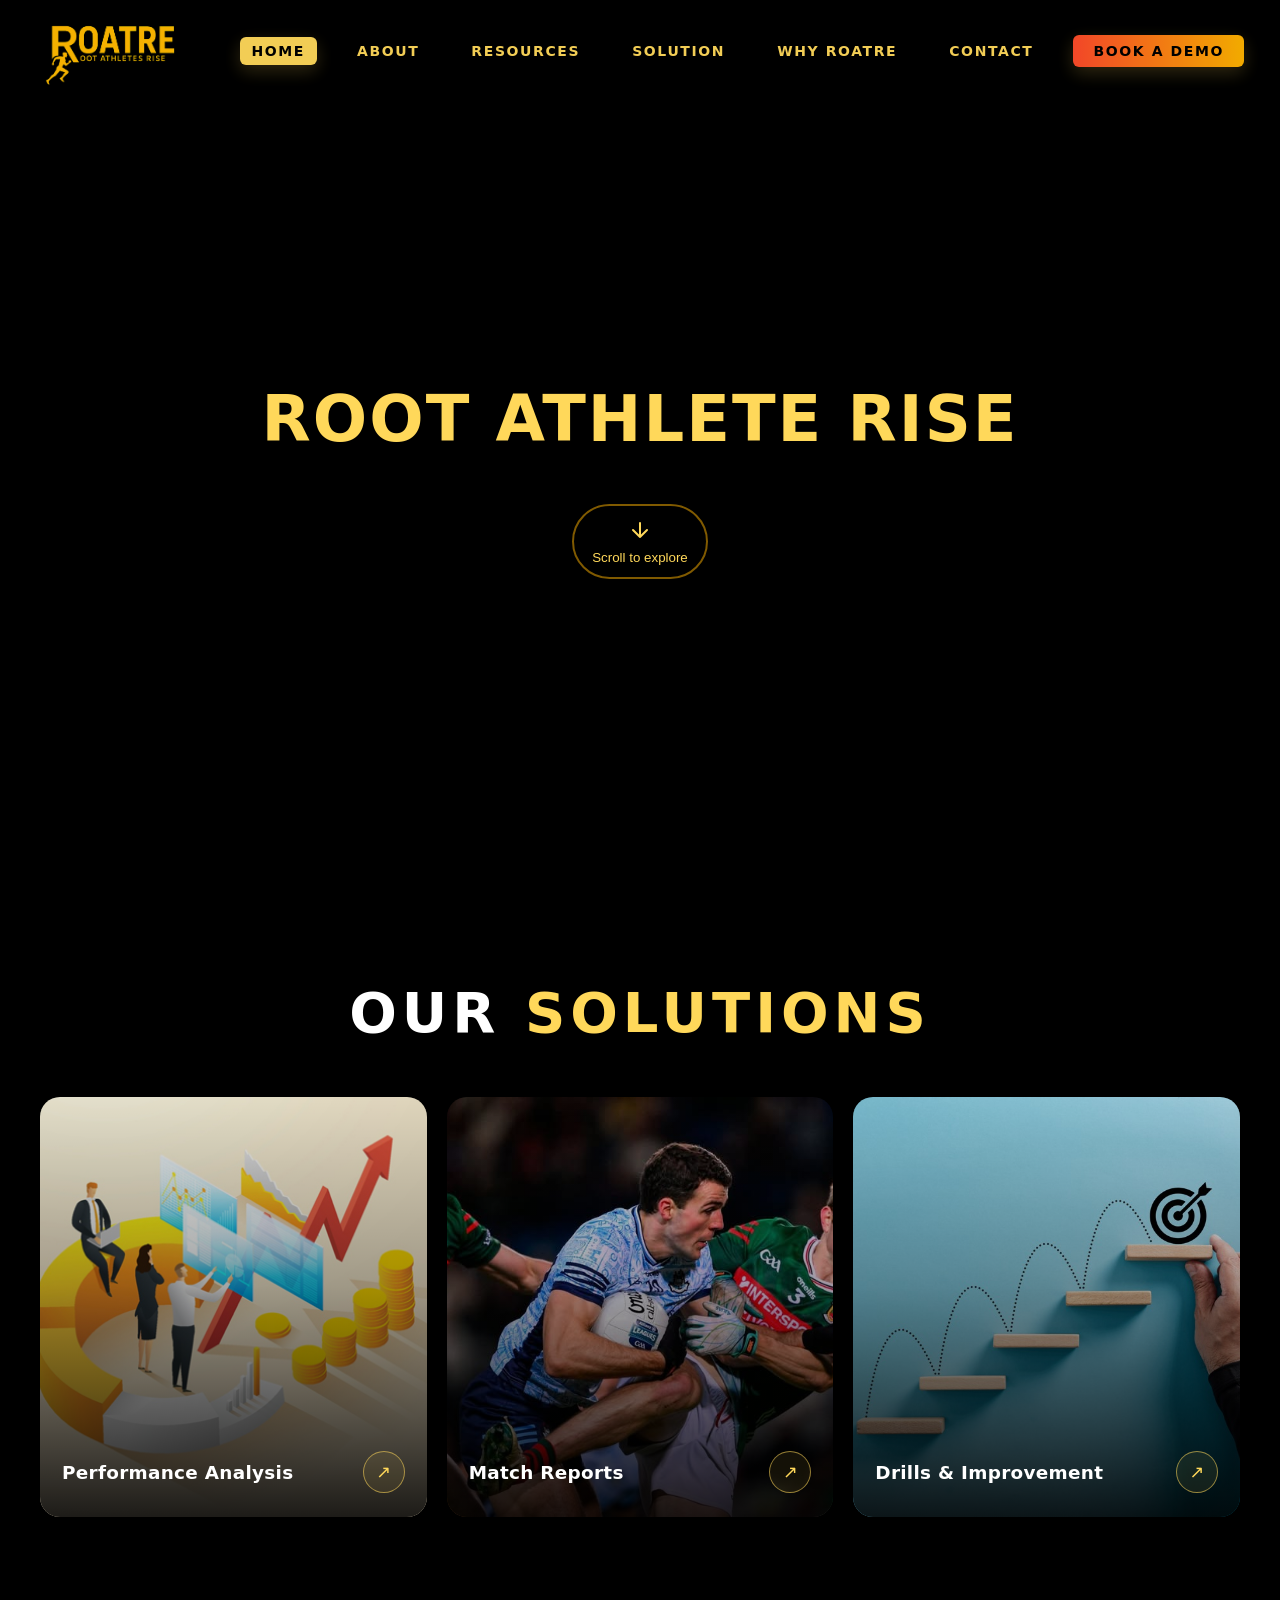
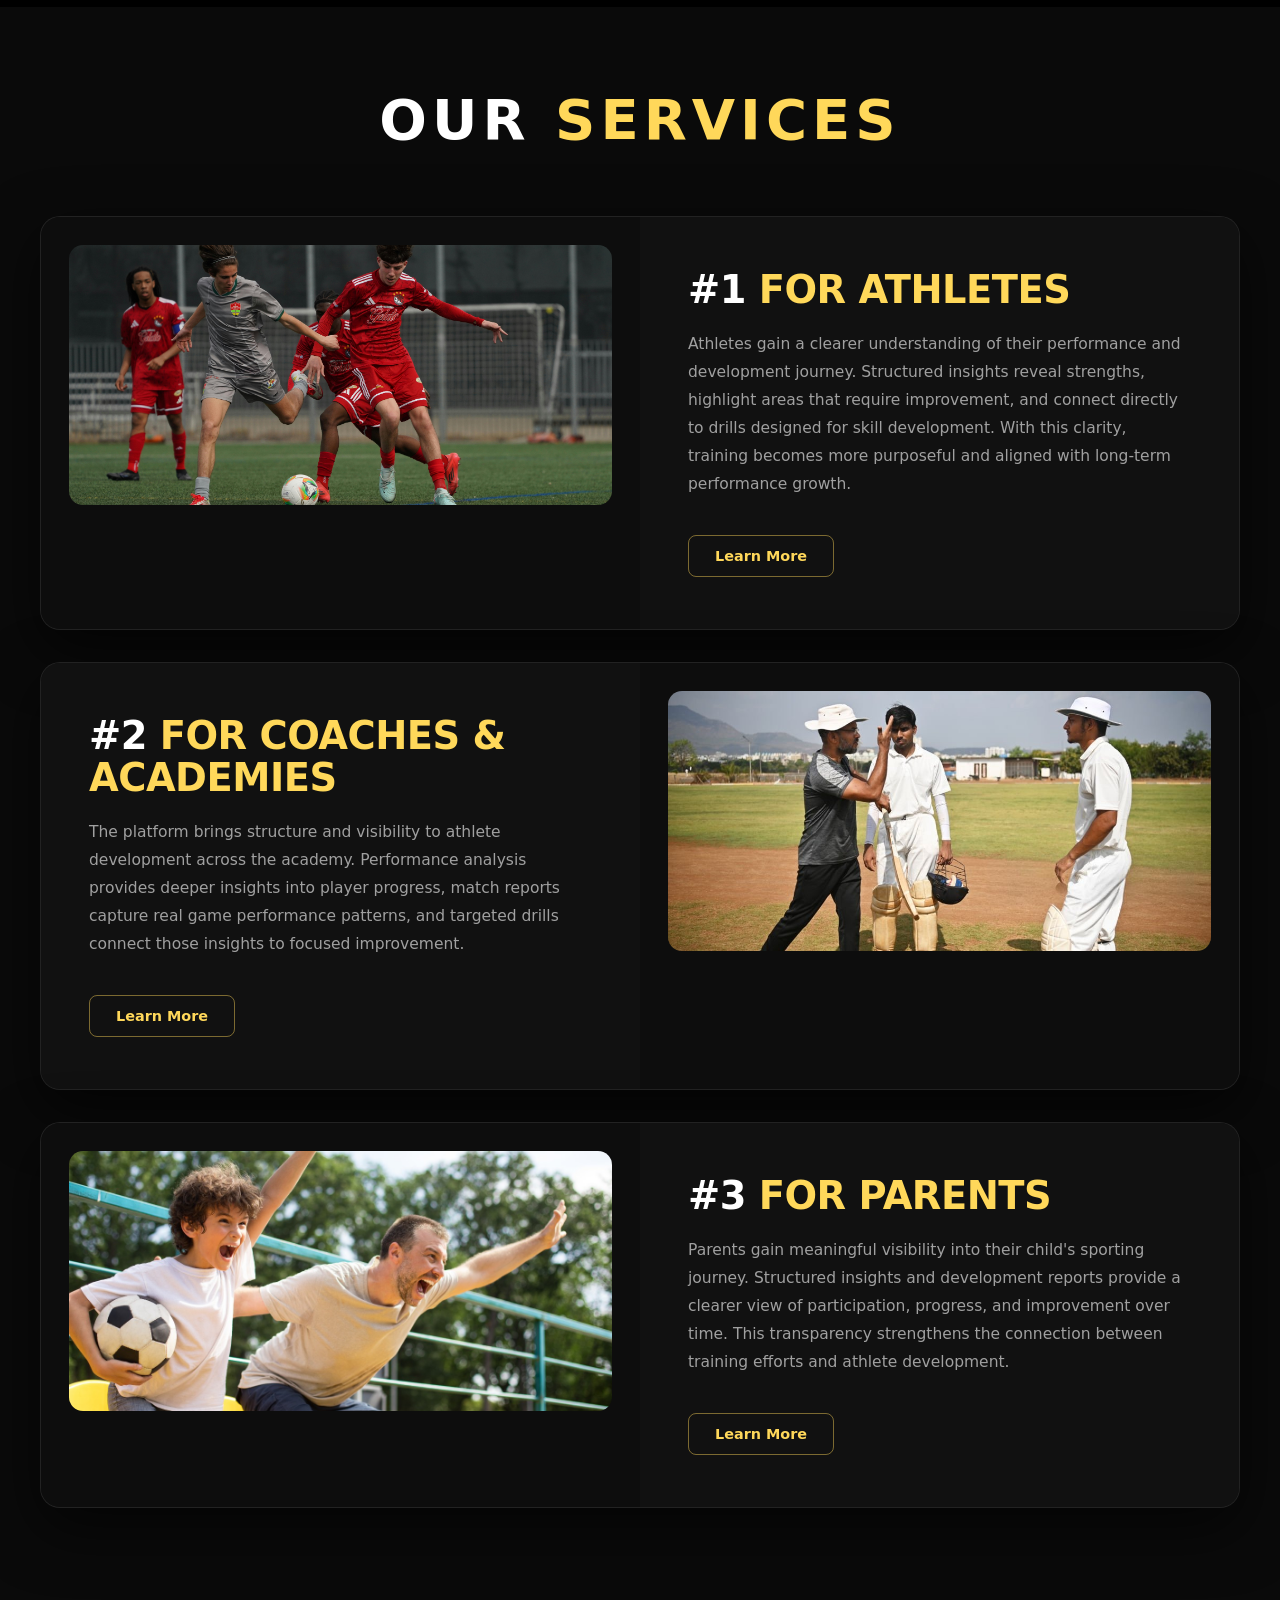
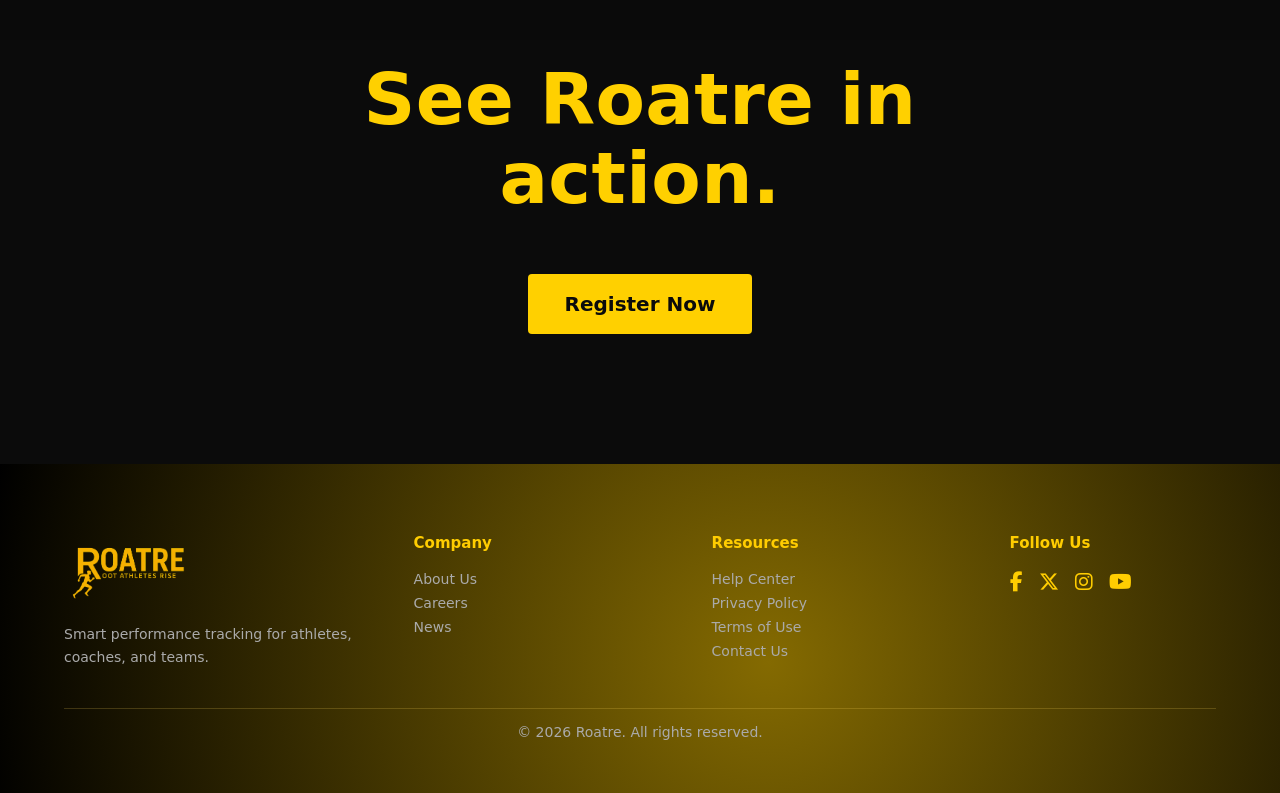
==== commit f7295700: "refactor: replace interactive topic navigation bar with an animated platform marquee and reposition " ====
--- a/index.html
+++ b/index.html
@@ -1,4 +1,4 @@
-﻿<!doctype html>
+<!doctype html>
 <html lang="en">
 	<head>
 		<meta charset="utf-8" />
@@ -8,13 +8,13 @@
 		<link rel="stylesheet" href="https://cdnjs.cloudflare.com/ajax/libs/font-awesome/6.5.0/css/all.min.css">
 	</head>
 	<body>
-		<video id="siteBgVideo" class="site-bg-video" autoplay muted loop playsinline preload="metadata" poster="assets/load.mp4" aria-hidden="true">
-			<source src="assets/load.mp4" type="video/mp4">
-		</video>
 		<div id="site-header-placeholder"></div>
 
 		<main>
 			<section class="hero">
+				<video id="siteBgVideo" class="site-bg-video hero-bg" autoplay muted loop playsinline preload="metadata" aria-hidden="true">
+					<source src="assets/load.mp4" type="video/mp4">
+				</video>
 				<div class="hero-content">
 					<h1>Root Athlete Rise</h1>
 					<button id="scrollToServices" class="scroll-cta" aria-label="Scroll to services">
@@ -77,7 +77,7 @@
 						<p>Athletes gain a clearer understanding of their performance and development journey. Structured insights reveal strengths, highlight areas that require improvement, and connect directly to drills designed for skill development. With this clarity, training becomes more purposeful and aligned with long-term performance growth.</p>
 						<div class="feature-actions">
 							<!-- <a class="read-more" href="#" id="athleteReadMore">Get Started</a> -->
-							<a class="read-more-ghost" href="solution.html">Learn More</a>
+							<a class="read-more-ghost" href="roatre.html">Learn More</a>
 						</div>
 					</div>
 				</div>
@@ -89,7 +89,7 @@
 						<p>The platform brings structure and visibility to athlete development across the academy. Performance analysis provides deeper insights into player progress, match reports capture real game performance patterns, and targeted drills connect those insights to focused improvement.</p>
 						<div class="feature-actions">
 							<!-- <a class="read-more" href="#" id="coachReadMore">Get Started</a> -->
-							<a class="read-more-ghost" href="solution.html">Learn More</a>
+							<a class="read-more-ghost" href="roatre.html">Learn More</a>
 						</div>
 					</div>
 					<div class="feature-media">
@@ -115,7 +115,7 @@
 						<p>Parents gain meaningful visibility into their child's sporting journey. Structured insights and development reports provide a clearer view of participation, progress, and improvement over time. This transparency strengthens the connection between training efforts and athlete development.</p>
 						<div class="feature-actions">
 							<!-- <a class="read-more" href="#" id="ownerReadMore">Get Started</a> -->
-							<a class="read-more-ghost" href="solution.html">Learn More</a>
+							<a class="read-more-ghost" href="roatre.html">Learn More</a>
 						</div>
 					</div>
 				</div>
--- a/style.css
+++ b/style.css
@@ -1,4108 +1,4952 @@
-﻿/* Basic layout */
-
-*{box-sizing:border-box}
-*{scrollbar-width:thin;scrollbar-color:#ffd85a #111}
-*::-webkit-scrollbar{width:8px;height:8px}
-*::-webkit-scrollbar-track{background:#111}
-*::-webkit-scrollbar-thumb{background:#ffd85a;border-radius:4px}
-*::-webkit-scrollbar-thumb:hover{background:#ffcc00}
+/* Basic layout */
+
+* {
+	box-sizing: border-box
+}
+
+* {
+	scrollbar-width: thin;
+	scrollbar-color: #ffd85a #111
+}
+
+*::-webkit-scrollbar {
+	width: 8px;
+	height: 8px
+}
+
+*::-webkit-scrollbar-track {
+	background: #111
+}
+
+*::-webkit-scrollbar-thumb {
+	background: #ffd85a;
+	border-radius: 4px
+}
+
+*::-webkit-scrollbar-thumb:hover {
+	background: #ffcc00
+}
+
 /* Force gold scrollbar on modal overlays */
-#coachModal,#ownerModal,#athleteModal{
-	scrollbar-width:thin;
-	scrollbar-color:#ffd85a #111;
-}
+#coachModal,
+#ownerModal,
+#athleteModal {
+	scrollbar-width: thin;
+	scrollbar-color: #ffd85a #111;
+}
+
 #coachModal::-webkit-scrollbar,
 #ownerModal::-webkit-scrollbar,
-#athleteModal::-webkit-scrollbar{width:8px}
+#athleteModal::-webkit-scrollbar {
+	width: 8px
+}
+
 #coachModal::-webkit-scrollbar-track,
 #ownerModal::-webkit-scrollbar-track,
-#athleteModal::-webkit-scrollbar-track{background:#111}
+#athleteModal::-webkit-scrollbar-track {
+	background: #111
+}
+
 #coachModal::-webkit-scrollbar-thumb,
 #ownerModal::-webkit-scrollbar-thumb,
-#athleteModal::-webkit-scrollbar-thumb{background:#ffd85a;border-radius:4px}
+#athleteModal::-webkit-scrollbar-thumb {
+	background: #ffd85a;
+	border-radius: 4px
+}
+
 #coachModal::-webkit-scrollbar-thumb:hover,
 #ownerModal::-webkit-scrollbar-thumb:hover,
-#athleteModal::-webkit-scrollbar-thumb:hover{background:#ffcc00}
-body{margin:0;font-family:system-ui,-apple-system,Segoe UI,Roboto,'Helvetica Neue',Arial;color:#ffd85a;background:#000;scrollbar-width:thin;scrollbar-color:#ffd85a #111}
-body::-webkit-scrollbar{width:8px}
-body::-webkit-scrollbar-track{background:#111}
-body::-webkit-scrollbar-thumb{background:#ffd85a;border-radius:4px}
-body::-webkit-scrollbar-thumb:hover{background:#ffcc00}
-.site-header{
-	align-items:center;
-	display:flex;
-	justify-content:space-between;
-	padding:10px 36px;
-	position:fixed;
-	top:0;
-	left:0;
-	right:0;
-	z-index:100;
-	transition:all .3s ease;
-	background:linear-gradient(to right, #000000, #000000);
+#athleteModal::-webkit-scrollbar-thumb:hover {
+	background: #ffcc00
+}
+
+body {
+	margin: 0;
+	font-family: system-ui, -apple-system, Segoe UI, Roboto, 'Helvetica Neue', Arial;
+	color: #ffd85a;
+	background: #000;
+	scrollbar-width: thin;
+	scrollbar-color: #ffd85a #111
+}
+
+body::-webkit-scrollbar {
+	width: 8px
+}
+
+body::-webkit-scrollbar-track {
+	background: #111
+}
+
+body::-webkit-scrollbar-thumb {
+	background: #ffd85a;
+	border-radius: 4px
+}
+
+body::-webkit-scrollbar-thumb:hover {
+	background: #ffcc00
+}
+
+.site-header {
+	align-items: center;
+	display: flex;
+	justify-content: space-between;
+	padding: 10px 36px;
+	position: fixed;
+	top: 0;
+	left: 0;
+	right: 0;
+	z-index: 100;
+	transition: all .3s ease;
+	background: linear-gradient(to right, #000000, #000000);
 	/* border-bottom: 1px solid #ffd85a; */
-	box-shadow: 0 4px 20px rgba(0,0,0,0.5);
-}
-.site-header.scrolled{
-	background:linear-gradient(to right, #000000, #000000);
-	padding:5px 36px;
-	box-shadow:0 4px 20px rgba(0,0,0,0.5);
-}
-.logo{display:flex;align-items:center;color:#f2b400;font-weight:700;font-size:20px;text-decoration:none}
-.logo img{
-	height:80px;
-	width:auto;
-	display:block;
-	transition:all .3s ease;
-}
-.site-header.scrolled .logo img{
-	height:60px;
-}
-.modal-trigger{background:#ffd85a;border:0;color:#000;padding:10px 16px;border-radius:24px;cursor:pointer}
-.site-nav .main-menu{display:flex;gap:28px;list-style:none;margin:0;padding:0;align-items:center}
-.site-nav .main-menu li{margin:0}
-.site-nav .main-menu li a{
-	color:#ffd85a;
-	text-decoration:none;
-	padding:6px 12px;
-	border-radius:6px;
-	opacity:0.95;
-	text-transform:uppercase;
-	font-weight:700;
-	letter-spacing:1.6px;
-	font-size:14px;
-	transition:all .3s ease;
-}
+	box-shadow: 0 4px 20px rgba(0, 0, 0, 0.5);
+}
+
+.site-header.scrolled {
+	background: linear-gradient(to right, #000000, #000000);
+	padding: 5px 36px;
+	box-shadow: 0 4px 20px rgba(0, 0, 0, 0.5);
+}
+
+.logo {
+	display: flex;
+	align-items: center;
+	color: #f2b400;
+	font-weight: 700;
+	font-size: 20px;
+	text-decoration: none
+}
+
+.logo img {
+	height: 80px;
+	width: auto;
+	display: block;
+	transition: all .3s ease;
+}
+
+.site-header.scrolled .logo img {
+	height: 60px;
+}
+
+.modal-trigger {
+	background: #ffd85a;
+	border: 0;
+	color: #000;
+	padding: 10px 16px;
+	border-radius: 24px;
+	cursor: pointer
+}
+
+.site-nav .main-menu {
+	display: flex;
+	gap: 28px;
+	list-style: none;
+	margin: 0;
+	padding: 0;
+	align-items: center
+}
+
+.site-nav .main-menu li {
+	margin: 0
+}
+
+.site-nav .main-menu li a {
+	color: #ffd85a;
+	text-decoration: none;
+	padding: 6px 12px;
+	border-radius: 6px;
+	opacity: 0.95;
+	text-transform: uppercase;
+	font-weight: 700;
+	letter-spacing: 1.6px;
+	font-size: 14px;
+	transition: all .3s ease;
+}
+
 .site-nav .main-menu li a:hover,
-.site-nav .main-menu li a.active{
-	background:#ffd85a;
-	color:#000;
-	box-shadow:0 6px 18px rgba(255,216,90,0.2);
-}
-.resources-nav-item{position:relative}
-.resources-submenu{
-	position:absolute;
-	top:100%;
-	left:0;
-	min-width:230px;
-	list-style:none;
-	padding:8px 0;
-	margin:10px 0 0;
-	background:rgba(10,10,10,0.98);
-	border:1px solid rgba(255,216,90,0.2);
-	border-radius:10px;
-	box-shadow:0 14px 30px rgba(0,0,0,0.45);
-	opacity:0;
-	visibility:hidden;
-	transform:translateY(8px);
-	transition:opacity .22s ease,transform .22s ease,visibility .22s ease;
-	z-index:220;
-}
-.resources-submenu li{width:100%}
-.resources-submenu li a{
-	display:block;
-	padding:10px 14px !important;
-	font-size:12px !important;
-	letter-spacing:1.1px !important;
-	color:#ffd85a !important;
-	border-radius:0 !important;
-}
-.resources-submenu li a:hover{
-	background:rgba(255,216,90,0.12);
-	color:#ffd85a !important;
-}
+.site-nav .main-menu li a.active {
+	background: #ffd85a;
+	color: #000;
+	box-shadow: 0 6px 18px rgba(255, 216, 90, 0.2);
+}
+
+.resources-nav-item {
+	position: relative
+}
+
+.resources-submenu {
+	position: absolute;
+	top: 100%;
+	left: 0;
+	min-width: 230px;
+	list-style: none;
+	padding: 8px 0;
+	margin: 10px 0 0;
+	background: rgba(10, 10, 10, 0.98);
+	border: 1px solid rgba(255, 216, 90, 0.2);
+	border-radius: 10px;
+	box-shadow: 0 14px 30px rgba(0, 0, 0, 0.45);
+	opacity: 0;
+	visibility: hidden;
+	transform: translateY(8px);
+	transition: opacity .22s ease, transform .22s ease, visibility .22s ease;
+	z-index: 220;
+}
+
+.resources-submenu li {
+	width: 100%
+}
+
+.resources-submenu li a {
+	display: block;
+	padding: 10px 14px !important;
+	font-size: 12px !important;
+	letter-spacing: 1.1px !important;
+	color: #ffd85a !important;
+	border-radius: 0 !important;
+}
+
+.resources-submenu li a:hover {
+	background: rgba(255, 216, 90, 0.12);
+	color: #ffd85a !important;
+}
+
 .resources-nav-item:hover .resources-submenu,
-.resources-nav-item:focus-within .resources-submenu{
-	opacity:1;
-	visibility:visible;
-	transform:translateY(0);
+.resources-nav-item:focus-within .resources-submenu {
+	opacity: 1;
+	visibility: visible;
+	transform: translateY(0);
 }
 
 /* Contact button style (last menu item) */
-.site-nav .main-menu > li:last-child > a{
-    background: linear-gradient(90deg, rgb(255, 75, 43), rgb(255, 180, 0));
-	padding:8px 20px;
-	color:#000;
-	border-radius:6px;
-	box-shadow:0 6px 18px rgba(255,216,90,0.2);
-}
-.site-nav .main-menu > li:last-child > a:hover{
-	transform:translateY(-2px);
-	background:#f2b400;
+.site-nav .main-menu>li:last-child>a {
+	background: linear-gradient(90deg, rgb(255, 75, 43), rgb(255, 180, 0));
+	padding: 8px 20px;
+	color: #000;
+	border-radius: 6px;
+	box-shadow: 0 6px 18px rgba(255, 216, 90, 0.2);
+}
+
+.site-nav .main-menu>li:last-child>a:hover {
+	transform: translateY(-2px);
+	background: #f2b400;
 }
 
 /* Hamburger button */
-.nav-toggle{
-	display:none;
-	background:transparent;
-	border:2px solid rgba(255,216,90,0.6);
-	border-radius:6px;
-	padding:6px 10px;
-	cursor:pointer;
-	z-index:170;
-	gap:5px;
-	flex-direction:column;
-	align-items:center;
-	justify-content:center;
-}
-.nav-toggle span{
-	display:block;
-	width:22px;
-	height:2px;
-	background:#ffd85a;
-	border-radius:2px;
-	transition:all .3s ease;
-}
-.nav-toggle.open span:nth-child(1){transform:translateY(7px) rotate(45deg)}
-.nav-toggle.open span:nth-child(2){opacity:0}
-.nav-toggle.open span:nth-child(3){transform:translateY(-7px) rotate(-45deg)}
-
-@media (max-width:900px){
-	.nav-toggle{display:flex}
-	.site-nav{
-		position:fixed;
-		top:0;
-		right:0;
-		width:min(300px,80vw);
-		height:100vh;
-		background:#000;
-		border-left:1px solid rgba(255,216,90,0.15);
-		padding:90px 24px 32px;
-		overflow-y:auto;
-		transform:translateX(100%);
-		transition:transform .3s ease;
-		z-index:160;
-	}
-	.site-nav.open{transform:translateX(0)}
-	.site-nav .main-menu{
-		flex-direction:column;
-		gap:4px;
-		align-items:stretch;
-	}
-	.site-nav .main-menu li a{
-		display:block;
-		padding:12px 14px;
-		font-size:15px;
-	}
-	.site-nav .main-menu > li:last-child > a{
-		margin-top:8px;
-	}
-	.resources-submenu{
-		position:static;
-		margin-top:4px;
-		min-width:100%;
-		opacity:1;
-		visibility:visible;
-		transform:none;
-		display:none;
-		border-radius:8px;
-	}
+.nav-toggle {
+	display: none;
+	background: transparent;
+	border: 2px solid rgba(255, 216, 90, 0.6);
+	border-radius: 6px;
+	padding: 6px 10px;
+	cursor: pointer;
+	z-index: 170;
+	gap: 5px;
+	flex-direction: column;
+	align-items: center;
+	justify-content: center;
+}
+
+.nav-toggle span {
+	display: block;
+	width: 22px;
+	height: 2px;
+	background: #ffd85a;
+	border-radius: 2px;
+	transition: all .3s ease;
+}
+
+.nav-toggle.open span:nth-child(1) {
+	transform: translateY(7px) rotate(45deg)
+}
+
+.nav-toggle.open span:nth-child(2) {
+	opacity: 0
+}
+
+.nav-toggle.open span:nth-child(3) {
+	transform: translateY(-7px) rotate(-45deg)
+}
+
+@media (max-width:900px) {
+	.nav-toggle {
+		display: flex
+	}
+
+	.site-nav {
+		position: fixed;
+		top: 0;
+		right: 0;
+		width: min(300px, 80vw);
+		height: 100vh;
+		background: #000;
+		border-left: 1px solid rgba(255, 216, 90, 0.15);
+		padding: 90px 24px 32px;
+		overflow-y: auto;
+		transform: translateX(100%);
+		transition: transform .3s ease;
+		z-index: 160;
+	}
+
+	.site-nav.open {
+		transform: translateX(0)
+	}
+
+	.site-nav .main-menu {
+		flex-direction: column;
+		gap: 4px;
+		align-items: stretch;
+	}
+
+	.site-nav .main-menu li a {
+		display: block;
+		padding: 12px 14px;
+		font-size: 15px;
+	}
+
+	.site-nav .main-menu>li:last-child>a {
+		margin-top: 8px;
+	}
+
+	.resources-submenu {
+		position: static;
+		margin-top: 4px;
+		min-width: 100%;
+		opacity: 1;
+		visibility: visible;
+		transform: none;
+		display: none;
+		border-radius: 8px;
+	}
+
 	.resources-nav-item:hover .resources-submenu,
-	.resources-nav-item:focus-within .resources-submenu{
-		display:block;
-	}
+	.resources-nav-item:focus-within .resources-submenu {
+		display: block;
+	}
+
 	/* overlay behind nav - only covers area outside the nav drawer */
-	.nav-overlay{
-		display:none;
-		position:fixed;
-		top:0;
-		left:0;
-		right:min(300px,80vw);
-		bottom:0;
-		background:rgba(0,0,0,0.55);
-		z-index:140;
-		cursor:pointer;
-	}
-	.nav-overlay.open{display:block}
-}
-.hero{
-	display:flex;
-	align-items:center;
-	justify-content:center;
-	min-height:100vh;
-	padding:36px;
-	padding-top:96px;
-	text-align:center;
-	color:#ffd85a;
-	background-size:cover;
-	background-position:center;
-	position:relative;
-	overflow:hidden;
-}
-.hero::before{
-	content:'';
-	position:absolute;
-	top:0;
-	left:0;
-	right:0;
-	bottom:0;
-	background:rgba(0,0,0,0.5);
-	z-index:1;
-}
-.hero-content{display:flex;flex-direction:column;align-items:center;gap:24px;position:relative;z-index:2}
-.hero h1{font-size:clamp(32px,8vw,64px);font-weight:700;letter-spacing:2px;margin:0;text-transform:uppercase;color:#ffd85a}
-.scroll-cta{display:flex;flex-direction:column;align-items:center;gap:8px;background:transparent;border:2px solid rgba(255,180,0,0.5);color:#ffd85a;padding:12px 18px;border-radius:50px;cursor:pointer;transition:all .3s ease;margin-top:24px}
-.scroll-cta:hover{background:rgba(255,180,0,0.04);border-color:#ffd85a}
-.scroll-cta svg{animation:bounce 2s infinite}
-@keyframes bounce{0%,100%{transform:translateY(0)}50%{transform:translateY(8px)}}
+	.nav-overlay {
+		display: none;
+		position: fixed;
+		top: 0;
+		left: 0;
+		right: min(300px, 80vw);
+		bottom: 0;
+		background: rgba(0, 0, 0, 0.55);
+		z-index: 140;
+		cursor: pointer;
+	}
+
+	.nav-overlay.open {
+		display: block
+	}
+}
+
+.hero {
+	display: flex;
+	align-items: center;
+	justify-content: center;
+	min-height: 100vh;
+	padding: 36px;
+	padding-top: 96px;
+	text-align: center;
+	color: #ffd85a;
+	background-size: cover;
+	background-position: center;
+	position: relative;
+	overflow: hidden;
+}
+
+.hero::before {
+	content: '';
+	position: absolute;
+	top: 0;
+	left: 0;
+	right: 0;
+	bottom: 0;
+	background: rgba(0, 0, 0, 0.5);
+	z-index: 1;
+}
+
+.hero-content {
+	display: flex;
+	flex-direction: column;
+	align-items: center;
+	gap: 24px;
+	position: relative;
+	z-index: 2
+}
+
+.hero h1 {
+	font-size: clamp(32px, 8vw, 64px);
+	font-weight: 700;
+	letter-spacing: 2px;
+	margin: 0;
+	text-transform: uppercase;
+	color: #ffd85a
+}
+
+.scroll-cta {
+	display: flex;
+	flex-direction: column;
+	align-items: center;
+	gap: 8px;
+	background: transparent;
+	border: 2px solid rgba(255, 180, 0, 0.5);
+	color: #ffd85a;
+	padding: 12px 18px;
+	border-radius: 50px;
+	cursor: pointer;
+	transition: all .3s ease;
+	margin-top: 24px
+}
+
+.scroll-cta:hover {
+	background: rgba(255, 180, 0, 0.04);
+	border-color: #ffd85a
+}
+
+.scroll-cta svg {
+	animation: bounce 2s infinite
+}
+
+@keyframes bounce {
+
+	0%,
+	100% {
+		transform: translateY(0)
+	}
+
+	50% {
+		transform: translateY(8px)
+	}
+}
 
 /* Site background video styling */
-.site-bg-video{position:fixed;inset:0;width:100%;height:100%;object-fit:cover;z-index:-1;opacity:0.65;pointer-events:none;filter:none;will-change:transform,opacity;backface-visibility:hidden}
-.site-bg-video{position:fixed;inset:0;width:100%;height:100%;object-fit:cover;z-index:-1;opacity:0.65;pointer-events:none;will-change:transform,opacity;backface-visibility:hidden}
-
+.site-bg-video {
+	position: fixed;
+	inset: 0;
+	width: 100%;
+	height: 100%;
+	object-fit: cover;
+	z-index: -1;
+	opacity: 0.65;
+	pointer-events: none;
+	filter: none;
+	will-change: transform, opacity;
+	backface-visibility: hidden
+}
+.site-bg-video {
+	position: fixed;
+	inset: 0;
+	width: 100%;
+	height: 100%;
+	object-fit: cover;
+	z-index: -1;
+	opacity: 0.65;
+	pointer-events: none;
+	will-change: transform, opacity;
+	backface-visibility: hidden;
+}
+
+.site-bg-video.hero-bg {
+	position: absolute;
+	z-index: 0;
+}
 /* Modal overlay */
-.modal-overlay{position:fixed;inset:0;background:rgba(0,0,0,0.6);backdrop-filter:blur(6px);display:flex;align-items:center;justify-content:center;opacity:0;pointer-events:none;transition:opacity .25s ease}
-.modal-overlay.open{opacity:1;pointer-events:auto}
-
-.modal-content{width:min(1100px,95%);max-height:80vh;background:linear-gradient(90deg,#000,#000);border-radius:18px;box-shadow:0 10px 60px rgba(0,0,0,0.8);display:grid;grid-template-columns:1fr 1fr;overflow:hidden;position:relative}
-.modal-close{position:absolute;right:14px;top:10px;background:transparent;border:0;color:#ffd85a;font-size:28px;cursor:pointer}
-
-.modal-left{padding:48px;color:#ffd85a}
-.modal-left h2{margin:0 0 8px;font-size:28px}
-.modal-left p{color:#ffd85a}
-.image-pair{display:flex;gap:12px;margin-top:18px}
-.image-pair img{width:100%;max-width:260px;height:auto;border-radius:10px;box-shadow:0 6px 24px rgba(0,0,0,0.6)}
-.img-placeholder{width:100%;max-width:260px;height:160px;border-radius:10px;display:flex;align-items:flex-end;justify-content:flex-start;padding:12px;background:linear-gradient(135deg,#000,#000);color:#ffd85a;position:relative;overflow:hidden}
-.img-placeholder.loaded{background-size:cover;background-position:center;border-radius:10px}
-.img-caption{position:relative;z-index:2;font-weight:600;filter:drop-shadow(0 2px 6px rgba(0,0,0,0.6))}
-.img-placeholder::after{content:'';position:absolute;inset:0;background:linear-gradient(180deg,transparent,rgba(0,0,0,0.35));pointer-events:none}
+.modal-overlay {
+	position: fixed;
+	inset: 0;
+	background: rgba(0, 0, 0, 0.6);
+	backdrop-filter: blur(6px);
+	display: flex;
+	align-items: center;
+	justify-content: center;
+	opacity: 0;
+	pointer-events: none;
+	transition: opacity .25s ease
+}
+
+.modal-overlay.open {
+	opacity: 1;
+	pointer-events: auto
+}
+
+.modal-content {
+	width: min(1100px, 95%);
+	max-height: 80vh;
+	background: linear-gradient(90deg, #000, #000);
+	border-radius: 18px;
+	box-shadow: 0 10px 60px rgba(0, 0, 0, 0.8);
+	display: grid;
+	grid-template-columns: 1fr 1fr;
+	overflow: hidden;
+	position: relative
+}
+
+.modal-close {
+	position: absolute;
+	right: 14px;
+	top: 10px;
+	background: transparent;
+	border: 0;
+	color: #ffd85a;
+	font-size: 28px;
+	cursor: pointer
+}
+
+.modal-left {
+	padding: 48px;
+	color: #ffd85a
+}
+
+.modal-left h2 {
+	margin: 0 0 8px;
+	font-size: 28px
+}
+
+.modal-left p {
+	color: #ffd85a
+}
+
+.image-pair {
+	display: flex;
+	gap: 12px;
+	margin-top: 18px
+}
+
+.image-pair img {
+	width: 100%;
+	max-width: 260px;
+	height: auto;
+	border-radius: 10px;
+	box-shadow: 0 6px 24px rgba(0, 0, 0, 0.6)
+}
+
+.img-placeholder {
+	width: 100%;
+	max-width: 260px;
+	height: 160px;
+	border-radius: 10px;
+	display: flex;
+	align-items: flex-end;
+	justify-content: flex-start;
+	padding: 12px;
+	background: linear-gradient(135deg, #000, #000);
+	color: #ffd85a;
+	position: relative;
+	overflow: hidden
+}
+
+.img-placeholder.loaded {
+	background-size: cover;
+	background-position: center;
+	border-radius: 10px
+}
+
+.img-caption {
+	position: relative;
+	z-index: 2;
+	font-weight: 600;
+	filter: drop-shadow(0 2px 6px rgba(0, 0, 0, 0.6))
+}
+
+.img-placeholder::after {
+	content: '';
+	position: absolute;
+	inset: 0;
+	background: linear-gradient(180deg, transparent, rgba(0, 0, 0, 0.35));
+	pointer-events: none
+}
 
 /* video fallback decorative panel */
-.video-fallback{position:absolute;inset:0;display:flex;align-items:center;justify-content:center;pointer-events:none;background:linear-gradient(90deg,rgba(255,180,0,0.04),rgba(255, 216, 90, 0.2));opacity:0;transition:opacity .18s ease}
-.video-fallback.visible{opacity:1}
+.video-fallback {
+	position: absolute;
+	inset: 0;
+	display: flex;
+	align-items: center;
+	justify-content: center;
+	pointer-events: none;
+	background: linear-gradient(90deg, rgba(255, 180, 0, 0.04), rgba(255, 216, 90, 0.2));
+	opacity: 0;
+	transition: opacity .18s ease
+}
+
+.video-fallback.visible {
+	opacity: 1
+}
 
 
 /* Two-tone treatments to match site color palette */
-.tone-1{filter:grayscale(0.15) contrast(1.05) saturate(1.2) brightness(0.95);mix-blend-mode:multiply}
-.tone-2{filter:sepia(0.2) hue-rotate(-20deg) saturate(1.5) contrast(1.02);mix-blend-mode:screen}
-
-.modal-right{position:relative;background:linear-gradient(90deg,rgba(255,180,0,0.08),rgba(255, 216, 90, 0.2));display:flex;align-items:center;justify-content:center}
-.modal-video{position:absolute;inset:0;width:100%;height:100%;object-fit:cover;opacity:0.85;filter:blur(0.5px) saturate(1.05)}
+.tone-1 {
+	filter: grayscale(0.15) contrast(1.05) saturate(1.2) brightness(0.95);
+	mix-blend-mode: multiply
+}
+
+.tone-2 {
+	filter: sepia(0.2) hue-rotate(-20deg) saturate(1.5) contrast(1.02);
+	mix-blend-mode: screen
+}
+
+.modal-right {
+	position: relative;
+	background: linear-gradient(90deg, rgba(255, 180, 0, 0.08), rgba(255, 216, 90, 0.2));
+	display: flex;
+	align-items: center;
+	justify-content: center
+}
+
+.modal-video {
+	position: absolute;
+	inset: 0;
+	width: 100%;
+	height: 100%;
+	object-fit: cover;
+	opacity: 0.85;
+	filter: blur(0.5px) saturate(1.05)
+}
 
 /* Responsive */
-@media (max-width:800px){
-	.modal-content{grid-template-columns:1fr;max-height:90vh}
-	.modal-right{min-height:220px}
-	.image-pair img{max-width:45%}
+@media (max-width:800px) {
+	.modal-content {
+		grid-template-columns: 1fr;
+		max-height: 90vh
+	}
+
+	.modal-right {
+		min-height: 220px
+	}
+
+	.image-pair img {
+		max-width: 45%
+	}
 }
 
 /* small helper for demo */
-.modal-trigger:focus{outline:2px solid rgba(255,180,0,0.2)}
+.modal-trigger:focus {
+	outline: 2px solid rgba(255, 180, 0, 0.2)
+}
 
 /* Embed modal (iframe) */
-.embed-modal{width:min(1100px,95%);height:min(82vh,900px);background:#08121a;border-radius:12px;overflow:hidden;position:relative;box-shadow:0 12px 80px rgba(0,0,0,0.7);display:flex;flex-direction:column}
-.embed-modal iframe{flex:1;border:0;width:100%;height:100%}
-.modal-overlay .modal-close{right:14px;top:10px}
-
-@media (max-width:800px){
-	.embed-modal{width:95%;height:92vh}
+.embed-modal {
+	width: min(1100px, 95%);
+	height: min(82vh, 900px);
+	background: #08121a;
+	border-radius: 12px;
+	overflow: hidden;
+	position: relative;
+	box-shadow: 0 12px 80px rgba(0, 0, 0, 0.7);
+	display: flex;
+	flex-direction: column
+}
+
+.embed-modal iframe {
+	flex: 1;
+	border: 0;
+	width: 100%;
+	height: 100%
+}
+
+.modal-overlay .modal-close {
+	right: 14px;
+	top: 10px
+}
+
+@media (max-width:800px) {
+	.embed-modal {
+		width: 95%;
+		height: 92vh
+	}
 }
 
 /* Services section */
-.services{padding:80px 36px 100px;background:#0a0a0a;color:#fff}
-.services-title{text-align:center;font-size:clamp(2rem,5vw,3.5rem);font-weight:900;letter-spacing:5px;text-transform:uppercase;margin:0 0 64px;color:#fff}
-.services-title span{color:#ffd85a}
-.services-wrap{max-width:1200px;margin:0 auto;display:flex;flex-direction:column;gap:0}
+.services {
+	padding: 80px 36px 100px;
+	background: #0a0a0a;
+	color: #fff
+}
+
+.services-title {
+	text-align: center;
+	font-size: clamp(2rem, 5vw, 3.5rem);
+	font-weight: 900;
+	letter-spacing: 5px;
+	text-transform: uppercase;
+	margin: 0 0 64px;
+	color: #fff
+}
+
+.services-title span {
+	color: #ffd85a
+}
+
+.services-wrap {
+	max-width: 1200px;
+	margin: 0 auto;
+	display: flex;
+	flex-direction: column;
+	gap: 0
+}
 
 /* Each feature card — reference image layout */
-.feature{
-	display:grid;
-	grid-template-columns:1fr 1fr;
-	gap:0;
-	background:#111;
-	border-radius:20px;
-	overflow:hidden;
-	margin-bottom:32px;
-	box-shadow:0 20px 60px rgba(0,0,0,0.6);
-	border:1px solid rgba(255,255,255,0.07);
+.feature {
+	display: grid;
+	grid-template-columns: 1fr 1fr;
+	gap: 0;
+	background: #111;
+	border-radius: 20px;
+	overflow: hidden;
+	margin-bottom: 32px;
+	box-shadow: 0 20px 60px rgba(0, 0, 0, 0.6);
+	border: 1px solid rgba(255, 255, 255, 0.07);
 }
 
 /* Image side */
-.feature-media{
-	position:relative;
-	background:#0d0d0d;
-	display:flex;
-	flex-direction:column;
-	gap:12px;
-	padding:28px;
-}
-.feature-media img{
-	width:100%;
-	height:260px;
-	object-fit:cover;
-	border-radius:14px;
-	display:block;
-	flex-shrink:0;
-}
-.feature-media-thumbs{
-	display:flex;
-	gap:12px;
-	align-items:stretch;
-}
-.feature-media-thumb{
-	flex:1;
-	height:110px;
-	object-fit:cover;
-	border-radius:10px;
-	display:block;
-}
-.feature-media-accent{
-	width:90px;
-	height:110px;
-	border-radius:10px;
-	background:rgba(255,216,90,0.12);
-	border:1px solid rgba(255,216,90,0.25);
-	display:flex;
-	align-items:center;
-	justify-content:center;
-	color:#ffd85a;
-	font-size:2rem;
-	flex-shrink:0;
+.feature-media {
+	position: relative;
+	background: #0d0d0d;
+	display: flex;
+	flex-direction: column;
+	gap: 12px;
+	padding: 28px;
+}
+
+.feature-media img {
+	width: 100%;
+	height: 260px;
+	object-fit: cover;
+	border-radius: 14px;
+	display: block;
+	flex-shrink: 0;
+}
+
+.feature-media-thumbs {
+	display: flex;
+	gap: 12px;
+	align-items: stretch;
+}
+
+.feature-media-thumb {
+	flex: 1;
+	height: 110px;
+	object-fit: cover;
+	border-radius: 10px;
+	display: block;
+}
+
+.feature-media-accent {
+	width: 90px;
+	height: 110px;
+	border-radius: 10px;
+	background: rgba(255, 216, 90, 0.12);
+	border: 1px solid rgba(255, 216, 90, 0.25);
+	display: flex;
+	align-items: center;
+	justify-content: center;
+	color: #ffd85a;
+	font-size: 2rem;
+	flex-shrink: 0;
 }
 
 /* Content side */
-.feature-content{
-	padding:52px 48px;
-	color:#e6e6e6;
-	display:flex;
-	flex-direction:column;
-	justify-content:center;
-	gap:0;
-	background:#111;
-}
-.feature-content h3{
-	font-size:clamp(1.6rem,3vw,2.6rem);
-	font-weight:900;
-	margin:0 0 20px;
-	color:#fff;
-	text-transform:uppercase;
-	line-height:1.1;
-	letter-spacing:-0.5px;
-}
-.feature-content h3 span{color:#ffd85a}
-.feature-content p{
-	line-height:1.8;
-	color:#a0a0a0;
-	margin:0 0 32px;
-	font-size:0.97rem;
-}
-.feature-actions{
-	display:flex;
-	gap:14px;
-	flex-wrap:wrap;
-	margin-top:4px;
-}
-.read-more{
-	display:inline-flex;
-	align-items:center;
-	gap:8px;
-	padding:12px 26px;
-	border-radius:8px;
-	background:#ffd85a;
-	color:#000;
-	text-decoration:none;
-	font-weight:700;
-	font-size:0.9rem;
-	transition:background 0.2s,transform 0.2s;
-}
-.read-more:hover{background:#f2c200;transform:translateY(-2px)}
-.read-more-ghost{
-	display:inline-flex;
-	align-items:center;
-	gap:8px;
-	padding:12px 26px;
-	border-radius:8px;
-	border:1px solid rgba(255,216,90,0.45);
-	color:#ffd85a;
-	text-decoration:none;
-	font-weight:700;
-	font-size:0.9rem;
-	transition:all 0.2s;
-}
-.read-more-ghost:hover{background:rgba(255,216,90,0.08)}
+.feature-content {
+	padding: 52px 48px;
+	color: #e6e6e6;
+	display: flex;
+	flex-direction: column;
+	justify-content: center;
+	gap: 0;
+	background: #111;
+}
+
+.feature-content h3 {
+	font-size: clamp(1.6rem, 3vw, 2.6rem);
+	font-weight: 900;
+	margin: 0 0 20px;
+	color: #fff;
+	text-transform: uppercase;
+	line-height: 1.1;
+	letter-spacing: -0.5px;
+}
+
+.feature-content h3 span {
+	color: #ffd85a
+}
+
+.feature-content p {
+	line-height: 1.8;
+	color: #a0a0a0;
+	margin: 0 0 32px;
+	font-size: 0.97rem;
+}
+
+.feature-actions {
+	display: flex;
+	gap: 14px;
+	flex-wrap: wrap;
+	margin-top: 4px;
+}
+
+.read-more {
+	display: inline-flex;
+	align-items: center;
+	gap: 8px;
+	padding: 12px 26px;
+	border-radius: 8px;
+	background: #ffd85a;
+	color: #000;
+	text-decoration: none;
+	font-weight: 700;
+	font-size: 0.9rem;
+	transition: background 0.2s, transform 0.2s;
+}
+
+.read-more:hover {
+	background: #f2c200;
+	transform: translateY(-2px)
+}
+
+.read-more-ghost {
+	display: inline-flex;
+	align-items: center;
+	gap: 8px;
+	padding: 12px 26px;
+	border-radius: 8px;
+	border: 1px solid rgba(255, 216, 90, 0.45);
+	color: #ffd85a;
+	text-decoration: none;
+	font-weight: 700;
+	font-size: 0.9rem;
+	transition: all 0.2s;
+}
+
+.read-more-ghost:hover {
+	background: rgba(255, 216, 90, 0.08)
+}
 
 /* Flip layout for right-variant */
-.feature--right .feature-media{order:2}
-.feature--right .feature-content{order:1}
+.feature--right .feature-media {
+	order: 2
+}
+
+.feature--right .feature-content {
+	order: 1
+}
 
 /* Owner variant — same as left */
-.feature--owner .feature-media{order:1}
-.feature--owner .feature-content{order:2}
-
-@media (max-width:960px){
-	.feature{grid-template-columns:1fr;border-radius:16px}
-	.feature--right .feature-media{order:1}
-	.feature--right .feature-content{order:2}
-	.feature-media{padding:20px}
-	.feature-media img{height:220px}
-	.feature-content{padding:32px 24px}
-	.services-title{font-size:2rem}
-}
-
-@media (max-width:480px){
-	.hero{padding:24px 16px;padding-top:80px}
-	.scroll-cta{padding:10px 14px}
+.feature--owner .feature-media {
+	order: 1
+}
+
+.feature--owner .feature-content {
+	order: 2
+}
+
+@media (max-width:960px) {
+	.feature {
+		grid-template-columns: 1fr;
+		border-radius: 16px
+	}
+
+	.feature--right .feature-media {
+		order: 1
+	}
+
+	.feature--right .feature-content {
+		order: 2
+	}
+
+	.feature-media {
+		padding: 20px
+	}
+
+	.feature-media img {
+		height: 220px
+	}
+
+	.feature-content {
+		padding: 32px 24px
+	}
+
+	.services-title {
+		font-size: 2rem
+	}
+}
+
+@media (max-width:480px) {
+	.hero {
+		padding: 24px 16px;
+		padding-top: 80px
+	}
+
+	.scroll-cta {
+		padding: 10px 14px
+	}
 }
 
 /* Demo CTA section */
-.demo-cta{
-	padding:20px 20px 130px;
-	background:#0b0b0b;
-}
-.demo-cta-inner{
-	max-width:760px;
-	margin:0 auto;
-	text-align:center;
-}
-.demo-cta h2{
-	margin:0;
-	color:#ffd000;
-	font-size:72px;
-	font-weight:800;
-	line-height:1.1;
-	letter-spacing:.4px;
-}
-.demo-cta-btn{
-	display:inline-flex;
-	align-items:center;
-	justify-content:center;
-	margin-top:56px;
-	min-width:224px;
-	padding:18px 28px;
-	border-radius:4px;
-	background:#ffd000;
-	color:#0b0b0b;
-	text-decoration:none;
-	font-size:20px;
-	font-weight:700;
-	transition:background .2s ease,transform .2s ease;
-}
-.demo-cta-btn:hover{
-	background:#f2b400;
-	transform:translateY(-1px);
+.demo-cta {
+	padding: 20px 20px 130px;
+	background: #0b0b0b;
+}
+
+.demo-cta-inner {
+	max-width: 760px;
+	margin: 0 auto;
+	text-align: center;
+}
+
+.demo-cta h2 {
+	margin: 0;
+	color: #ffd000;
+	font-size: 72px;
+	font-weight: 800;
+	line-height: 1.1;
+	letter-spacing: .4px;
+}
+
+.demo-cta-btn {
+	display: inline-flex;
+	align-items: center;
+	justify-content: center;
+	margin-top: 56px;
+	min-width: 224px;
+	padding: 18px 28px;
+	border-radius: 4px;
+	background: #ffd000;
+	color: #0b0b0b;
+	text-decoration: none;
+	font-size: 20px;
+	font-weight: 700;
+	transition: background .2s ease, transform .2s ease;
+}
+
+.demo-cta-btn:hover {
+	background: #f2b400;
+	transform: translateY(-1px);
 }
 
 /* Footer */
-.site-footer{
-	background:#000;
-	padding:10px;
-	position:relative;
-	overflow:hidden;
-}
-.site-footer::before{
-	content:"";
-	position:absolute;
-	top:-40%;
-	left:-40%;
-	width:200%;
-	height:200%;
-	background:radial-gradient(circle,rgb(132,106,1),transparent 60%);
-	animation:footerRotate 20s linear infinite;
-	z-index:0;
-}
-@keyframes footerRotate{
-	from{transform:rotate(0deg)}
-	to{transform:rotate(360deg)}
-}
-.footer-shell{
-	max-width:100%;
-	margin:0 auto;
-	padding:60px 54px 40px;
-	position:relative;
-	z-index:1;
-}
-.footer-grid{
-	display:grid;
-	grid-template-columns:1.2fr 1fr 1fr 0.8fr;
-	gap:40px;
-	align-items:start;
-}
-.footer-brand{
-	max-width:320px;
-}
-.footer-logo img{
-	width:130px;
-	height:auto;
-	display:block;
-	margin-bottom:20px;
-}
-.footer-brand p{
-	margin:0;
-	color:#aaa;
-	font-size:14px;
-	line-height:1.6;
-}
-.footer-col h4{
-	margin:0 0 20px;
-	color:#ffcd01;
-	font-size:15px;
-	font-weight:600;
-}
-.footer-col a{
-	display:block;
-	color:#aaa;
-	text-decoration:none;
-	line-height:1;
-	margin-bottom:10px;
-	font-size:14px;
-	transition:color .3s ease,transform .3s ease;
-}
-.footer-col a:hover{
-	color:#ffcd01;
-	transform:translateX(5px);
-}
-.footer-social a{
-	display:inline-flex;
-	align-items:center;
-	justify-content:center;
-	margin:0;
-	padding:0;
-	transition:transform .3s ease,color .3s ease;
-}
-.footer-social .social-icons{
-	display:flex;
-	flex-direction:row;
-	flex-wrap:nowrap;
-	gap:16px;
-	margin-top:6px;
-	align-items:center;
-}
-.footer-social .social-icons a{
-	color:#ffcd01;
-	font-size:20px;
-	margin-bottom:0;
-}
-.footer-social .social-icons a:hover{
-	transform:scale(1.2);
-	color:#aaa;
-}
-.footer-copy{
-	margin:40px 0 0;
-	padding-top:14px;
-	border-top:1px solid rgba(255,216,90,0.2);
-	text-align:center;
-	color:#aaa;
-	font-size:14px;
-	line-height:1.4;
-}
-
-@media (max-width:1200px){
-	.footer-grid{
-		grid-template-columns:repeat(2,minmax(0,1fr));
-	}
-}
-
-@media (max-width:900px){
-	.footer-shell{
-		padding:40px 24px 24px;
-	}
-	.footer-grid{
-		grid-template-columns:1fr 1fr;
-		gap:24px;
-	}
-	.footer-brand{
-		grid-column:1 / -1;
-	}
-	.footer-logo img{
-		width:120px;
-	}
-	.footer-copy{
-		margin-top:24px;
-		padding-top:12px;
-		font-size:13px;
-	}
-}
-
-@media (max-width:480px){
-	.footer-shell{
-		padding:32px 16px 20px;
-	}
-	.footer-grid{
-		grid-template-columns:1fr 1fr;
-		gap:20px;
-	}
-	.footer-col h4{
-		font-size:14px;
-		margin-bottom:12px;
-	}
-	.footer-col a{
-		font-size:13px;
-	}
-	.footer-social .social-icons a{
-		font-size:18px;
-	}
-	.footer-social .social-icons{
-		gap:12px;
-	}
-}
-
-@media (max-width:480px){
-	.demo-cta{padding:60px 16px 70px}
-	.demo-cta h2{font-size:28px}
-	.demo-cta-btn{min-width:160px;font-size:16px;padding:12px 18px;margin-top:28px}
-}
-
-@media (max-width:900px){
-	.demo-cta{
-		padding:80px 20px 90px;
-	}
-	.demo-cta h2{
-		font-size:42px;
-	}
-	.demo-cta-btn{
-		margin-top:36px;
-		min-width:190px;
-		padding:14px 20px;
-		font-size:18px;
-	}
-	.footer-shell{
-		padding:34px 24px 20px;
-	}
-	.footer-grid{
-		grid-template-columns:repeat(2,minmax(0,1fr));
-		gap:24px;
-	}
-	.footer-logo img{
-		width:140px;
-	}
-	.footer-brand p{
-		font-size:14px;
-		margin-top:10px;
-		color:#bebebe;
-	}
-	.footer-col h4{
-		font-size:15px;
-		margin-bottom:12px;
-	}
-	.footer-col a{
-		font-size:13px;
-		line-height:1.9;
-	}
-	.footer-copy{
-		font-size:12px;
-		margin-top:18px;
-		padding-top:10px;
-	}
-	.footer-social .social-icons{
-		display:flex;
-		flex-direction:row;
-		flex-wrap:nowrap;
-		gap:8px;
-		align-items:center;
-	}
-	.footer-social a{
-		width:36px;
-		height:36px;
-	}
-	.footer-social a img{
-		width:20px;
-		height:20px;
-	}
-	.footer-social a.icon-youtube span{
-		width:28px;
-		height:20px;
-	}
-	.footer-social a.icon-youtube span::before{
-		border-top-width:4px;
-		border-bottom-width:4px;
-		border-left-width:7px;
-	}
-}
-
-@media (max-width:480px){
-	.footer-grid{
-		grid-template-columns:1fr 1fr;
-		gap:20px;
-	}
-	.footer-brand{
-		grid-column:1 / -1;
-	}
-	.footer-shell{
-		padding:28px 16px 16px;
+.site-footer {
+	background: #000;
+	padding: 10px;
+	position: relative;
+	overflow: hidden;
+}
+
+.site-footer::before {
+	content: "";
+	position: absolute;
+	top: -40%;
+	left: -40%;
+	width: 200%;
+	height: 200%;
+	background: radial-gradient(circle, rgb(132, 106, 1), transparent 60%);
+	animation: footerRotate 20s linear infinite;
+	z-index: 0;
+}
+
+@keyframes footerRotate {
+	from {
+		transform: rotate(0deg)
+	}
+
+	to {
+		transform: rotate(360deg)
+	}
+}
+
+.footer-shell {
+	max-width: 100%;
+	margin: 0 auto;
+	padding: 60px 54px 40px;
+	position: relative;
+	z-index: 1;
+}
+
+.footer-grid {
+	display: grid;
+	grid-template-columns: 1.2fr 1fr 1fr 0.8fr;
+	gap: 40px;
+	align-items: start;
+}
+
+.footer-brand {
+	max-width: 320px;
+}
+
+.footer-logo img {
+	width: 130px;
+	height: auto;
+	display: block;
+	margin-bottom: 20px;
+}
+
+.footer-brand p {
+	margin: 0;
+	color: #aaa;
+	font-size: 14px;
+	line-height: 1.6;
+}
+
+.footer-col h4 {
+	margin: 0 0 20px;
+	color: #ffcd01;
+	font-size: 15px;
+	font-weight: 600;
+}
+
+.footer-col a {
+	display: block;
+	color: #aaa;
+	text-decoration: none;
+	line-height: 1;
+	margin-bottom: 10px;
+	font-size: 14px;
+	transition: color .3s ease, transform .3s ease;
+}
+
+.footer-col a:hover {
+	color: #ffcd01;
+	transform: translateX(5px);
+}
+
+.footer-social a {
+	display: inline-flex;
+	align-items: center;
+	justify-content: center;
+	margin: 0;
+	padding: 0;
+	transition: transform .3s ease, color .3s ease;
+}
+
+.footer-social .social-icons {
+	display: flex;
+	flex-direction: row;
+	flex-wrap: nowrap;
+	gap: 16px;
+	margin-top: 6px;
+	align-items: center;
+}
+
+.footer-social .social-icons a {
+	color: #ffcd01;
+	font-size: 20px;
+	margin-bottom: 0;
+}
+
+.footer-social .social-icons a:hover {
+	transform: scale(1.2);
+	color: #aaa;
+}
+
+.footer-copy {
+	margin: 40px 0 0;
+	padding-top: 14px;
+	border-top: 1px solid rgba(255, 216, 90, 0.2);
+	text-align: center;
+	color: #aaa;
+	font-size: 14px;
+	line-height: 1.4;
+}
+
+@media (max-width:1200px) {
+	.footer-grid {
+		grid-template-columns: repeat(2, minmax(0, 1fr));
+	}
+}
+
+@media (max-width:900px) {
+	.footer-shell {
+		padding: 40px 24px 24px;
+	}
+
+	.footer-grid {
+		grid-template-columns: 1fr 1fr;
+		gap: 24px;
+	}
+
+	.footer-brand {
+		grid-column: 1 / -1;
+	}
+
+	.footer-logo img {
+		width: 120px;
+	}
+
+	.footer-copy {
+		margin-top: 24px;
+		padding-top: 12px;
+		font-size: 13px;
+	}
+}
+
+@media (max-width:480px) {
+	.footer-shell {
+		padding: 32px 16px 20px;
+	}
+
+	.footer-grid {
+		grid-template-columns: 1fr 1fr;
+		gap: 20px;
+	}
+
+	.footer-col h4 {
+		font-size: 14px;
+		margin-bottom: 12px;
+	}
+
+	.footer-col a {
+		font-size: 13px;
+	}
+
+	.footer-social .social-icons a {
+		font-size: 18px;
+	}
+
+	.footer-social .social-icons {
+		gap: 12px;
+	}
+}
+
+@media (max-width:480px) {
+	.demo-cta {
+		padding: 60px 16px 70px
+	}
+
+	.demo-cta h2 {
+		font-size: 28px
+	}
+
+	.demo-cta-btn {
+		min-width: 160px;
+		font-size: 16px;
+		padding: 12px 18px;
+		margin-top: 28px
+	}
+}
+
+@media (max-width:900px) {
+	.demo-cta {
+		padding: 80px 20px 90px;
+	}
+
+	.demo-cta h2 {
+		font-size: 42px;
+	}
+
+	.demo-cta-btn {
+		margin-top: 36px;
+		min-width: 190px;
+		padding: 14px 20px;
+		font-size: 18px;
+	}
+
+	.footer-shell {
+		padding: 34px 24px 20px;
+	}
+
+	.footer-grid {
+		grid-template-columns: repeat(2, minmax(0, 1fr));
+		gap: 24px;
+	}
+
+	.footer-logo img {
+		width: 140px;
+	}
+
+	.footer-brand p {
+		font-size: 14px;
+		margin-top: 10px;
+		color: #bebebe;
+	}
+
+	.footer-col h4 {
+		font-size: 15px;
+		margin-bottom: 12px;
+	}
+
+	.footer-col a {
+		font-size: 13px;
+		line-height: 1.9;
+	}
+
+	.footer-copy {
+		font-size: 12px;
+		margin-top: 18px;
+		padding-top: 10px;
+	}
+
+	.footer-social .social-icons {
+		display: flex;
+		flex-direction: row;
+		flex-wrap: nowrap;
+		gap: 8px;
+		align-items: center;
+	}
+
+	.footer-social a {
+		width: 36px;
+		height: 36px;
+	}
+
+	.footer-social a img {
+		width: 20px;
+		height: 20px;
+	}
+
+	.footer-social a.icon-youtube span {
+		width: 28px;
+		height: 20px;
+	}
+
+	.footer-social a.icon-youtube span::before {
+		border-top-width: 4px;
+		border-bottom-width: 4px;
+		border-left-width: 7px;
+	}
+}
+
+@media (max-width:480px) {
+	.footer-grid {
+		grid-template-columns: 1fr 1fr;
+		gap: 20px;
+	}
+
+	.footer-brand {
+		grid-column: 1 / -1;
+	}
+
+	.footer-shell {
+		padding: 28px 16px 16px;
 	}
 }
 
 /* Tagline box responsive */
-.tagline-box{padding:24px;min-height:200px}
-@media (max-width:960px){
-	.tagline-box{min-height:160px}
-	.tagline-box h2{font-size:clamp(1.4rem,4vw,2.5rem)}
-}
-@media (max-width:480px){
-	.tagline-box{min-height:120px;padding:20px 16px}
+.tagline-box {
+	padding: 24px;
+	min-height: 200px
+}
+
+@media (max-width:960px) {
+	.demo-hero-left {
+		position: relative;
+		top: 0;
+		min-height: 320px;
+	}
+
+	.tagline-box {
+		min-height: 160px
+	}
+
+	.tagline-box h2 {
+		font-size: clamp(1.4rem, 4vw, 2.5rem)
+	}
+}
+
+@media (max-width:480px) {
+	.demo-hero-left {
+		min-height: 260px;
+		border-radius: 14px;
+	}
+
+	.tagline-box {
+		min-height: 120px;
+		padding: 20px 16px
+	}
 }
 
 /* Demo form responsive */
-@media (max-width:480px){
-	.demo-form{padding:24px 16px;margin-top:28px}
-	.demo-form h2{font-size:1.4rem}
+@media (max-width:480px) {
+	.demo-form {
+		padding: 24px 16px;
+		margin-top: 28px
+	}
+
+	.demo-form h2 {
+		font-size: 1.4rem
+	}
 }
 
 /* About page */
-.about-page{
-	background:#000;
-	color:#c7c7c7;
-	font-family:"Segoe UI",Roboto,Arial,sans-serif;
-}
-.solution-hero{
-	max-width:1400px;
-	margin:0 auto;
-	padding:140px 28px 90px;
-	display:grid;
-	grid-template-columns:minmax(280px,0.9fr) minmax(420px,1.2fr);
-	gap:70px;
-	align-items:start;
-}
-.solution-hero-left{
-	position:sticky;
-	top:200px;
-	align-self:start;
-}
-.solution-hero-title{
-	margin:0;
-	font-size:64px;
-	line-height:1.1;
-	font-weight:800;
-	color:#d7b23a;
-	text-transform:none;
-}
-.solution-hero-right{
-	padding-top:8px;
-}
-.solution-hero-kicker{
-	margin:0 0 24px;
-	font-size:58px;
-	font-weight:800;
-	letter-spacing:2px;
-	color:#ffd100;
-	text-shadow:0 0 10px rgba(255,209,0,0.3);
-}
-.solution-hero-copy{
-	margin:0 0 24px;
-	font-size:22px;
-	line-height:1.7;
-	color:#cfcfcf;
-}
-.solution-hero-divider{
-	height:1px;
-	background:linear-gradient(90deg,rgba(255,209,0,0.35),rgba(255,209,0,0));
-	margin:20px 0 32px;
+.about-page {
+	background: #000;
+	color: #c7c7c7;
+	font-family: "Segoe UI", Roboto, Arial, sans-serif;
+}
+
+.solution-hero {
+	max-width: 1400px;
+	margin: 0 auto;
+	padding: 140px 28px 90px;
+	display: grid;
+	grid-template-columns: minmax(280px, 0.9fr) minmax(420px, 1.2fr);
+	gap: 70px;
+	align-items: start;
+}
+
+.solution-hero-left {
+	position: sticky;
+	top: 200px;
+	align-self: start;
+}
+
+.solution-hero-title {
+	margin: 0;
+	font-size: 64px;
+	line-height: 1.1;
+	font-weight: 800;
+	color: #d7b23a;
+	text-transform: none;
+}
+
+.solution-hero-right {
+	padding-top: 8px;
+}
+
+.solution-hero-kicker {
+	margin: 0 0 24px;
+	font-size: 58px;
+	font-weight: 800;
+	letter-spacing: 2px;
+	color: #ffd100;
+	text-shadow: 0 0 10px rgba(255, 209, 0, 0.3);
+}
+
+.solution-hero-copy {
+	margin: 0 0 24px;
+	font-size: 22px;
+	line-height: 1.7;
+	color: #cfcfcf;
+}
+
+.solution-hero-divider {
+	height: 1px;
+	background: linear-gradient(90deg, rgba(255, 209, 0, 0.35), rgba(255, 209, 0, 0));
+	margin: 20px 0 32px;
 }
 
 /* Demo Page */
-.demo-hero{
-	max-width:1400px;
-	margin:0 auto;
-	padding:140px 28px 90px;
-	display:grid;
-	grid-template-columns:minmax(280px,0.9fr) minmax(420px,1.2fr);
-	gap:70px;
-	align-items:start;
-}
-.demo-hero-left{
-	position:sticky;
-	top:200px;
-	align-self:start;
-}
-.demo-hero-right{
-	padding-top:8px;
-}
-.demo-hero-title{
-	margin:0 0 22px;
-	font-size:58px;
-	font-weight:800;
-	letter-spacing:2px;
-	color:#ffd100;
-	text-shadow:0 0 10px rgba(255,209,0,0.3);
-}
-.demo-hero-copy{
-	margin:0 0 30px;
-	font-size:22px;
-	line-height:1.7;
-	color:#cfcfcf;
-}
-.demo-hero-copy .dropcap{
-	font-size:1em;
-	color:#d3d3d3;
-	padding-right:2px;
+.demo-hero {
+	max-width: 1400px;
+	margin: 0 auto;
+	padding: 140px 28px 90px;
+	display: grid;
+	grid-template-columns: minmax(280px, 0.9fr) minmax(420px, 1.2fr);
+	gap: 70px;
+	align-items: start;
+}
+
+.demo-hero-left {
+	position: sticky;
+	top: 120px;
+	align-self: start;
+	min-height: 480px;
+	border-radius: 18px;
+	overflow: hidden;
+	background-image: linear-gradient(135deg, rgba(0, 0, 0, 0.25), rgba(0, 0, 0, 0.68)), url('assets/demo.png');
+	background-size: cover;
+	background-position: center;
+	background-repeat: no-repeat;
+	box-shadow: 0 20px 50px rgba(0, 0, 0, 0.4);
+}
+
+.demo-hero-right {
+	padding-top: 8px;
+}
+
+.demo-hero-title {
+	/* margin: 0 0 22px; */
+	font-size: 25px;
+	/*font-weight: 800; */
+	/* letter-spacing: 2px; */
+	color: #ffd100;
+	text-shadow: 0 0 10px rgba(255, 209, 0, 0.3);
+}
+
+.demo-hero-copy {
+	margin: 0 0 30px;
+	font-size: 22px;
+	line-height: 1.7;
+	color: #cfcfcf;
+}
+
+.demo-hero-copy .dropcap {
+	font-size: 1em;
+	color: #d3d3d3;
+	padding-right: 2px;
 }
 
 /* Support Page */
-.support-hero{
-	max-width:1400px;
-	margin:0 auto;
-	padding:140px 28px 70px;
-	display:grid;
-	grid-template-columns:minmax(280px,0.9fr) minmax(420px,1.2fr);
-	gap:70px;
-	align-items:start;
-}
-.support-hero-left{
-	position:sticky;
-	top:200px;
-	align-self:start;
-}
-.support-hero-right{
-	padding-top:8px;
-}
-.support-hero-kicker{
-	margin:0 0 18px;
-	font-size:52px;
-	font-weight:800;
-	letter-spacing:2px;
-	color:#ffd100;
-	text-shadow:0 0 10px rgba(255,209,0,0.3);
-}
-.support-hero-title{
-	margin:0 0 18px;
-	font-size:34px;
-	color:#f5f5f5;
-}
-.support-hero-copy{
-	margin:0 0 24px;
-	font-size:20px;
-	line-height:1.7;
-	color:#cfcfcf;
-}
-.support-hero-copy .dropcap{
-	font-size:1em;
-	color:#d3d3d3;
-	padding-right:2px;
-}
-.support-hero-actions{
-	display:flex;
-	gap:14px;
-	align-items:center;
-	margin-bottom:20px;
-	flex-wrap:wrap;
-}
-.support-primary-btn{
-	border:none;
-	background:#ffd100;
-	color:#0a0a0a;
-	font-weight:700;
-	padding:12px 20px;
-	border-radius:999px;
-	cursor:pointer;
-}
-.support-link-btn{
-	color:#ffd100;
-	text-decoration:none;
-	font-weight:600;
-	border-bottom:1px solid rgba(255,209,0,0.5);
-	padding-bottom:2px;
-}
-.support-hero-divider{
-	height:1px;
-	background:linear-gradient(90deg,rgba(255,209,0,0.35),rgba(255,209,0,0));
-	margin:18px 0;
-}
-.support-hero-contact span{
-	text-transform:uppercase;
-	letter-spacing:2px;
-	font-size:12px;
-	color:#ffd100;
-    
-}
-.support-hero-contact p{
-	margin:6px 0 0;
-	color:#d9d9d9;
-	font-size:18px;
-}
-.support-grid{
-	max-width:1200px;
-	margin:0 auto;
-	padding:0 28px 110px;
-	display:grid;
-	grid-template-columns:repeat(auto-fit,minmax(220px,1fr));
-	gap:18px;
-}
-.support-card{
-	background:linear-gradient(150deg,#141414,#0f0f0f);
-	border-radius:18px;
-	padding:22px;
-	border:1px solid rgba(255,255,255,0.06);
-	box-shadow:0 18px 40px rgba(0,0,0,0.35);
-}
-.support-card h3{
-	margin:0 0 10px;
-	color:#ffd100;
-}
-.support-card p{
-	margin:0;
-	color:#bdbdbd;
-	line-height:1.5;
+.support-hero {
+	max-width: 1400px;
+	margin: 0 auto;
+	padding: 140px 28px 70px;
+	display: grid;
+	grid-template-columns: minmax(280px, 0.9fr) minmax(420px, 1.2fr);
+	gap: 70px;
+	align-items: start;
+}
+
+.support-hero-left {
+	position: sticky;
+	top: 200px;
+	align-self: start;
+}
+
+.support-hero-right {
+	padding-top: 8px;
+}
+
+.support-hero-kicker {
+	margin: 0 0 18px;
+	font-size: 52px;
+	font-weight: 800;
+	letter-spacing: 2px;
+	color: #ffd100;
+	text-shadow: 0 0 10px rgba(255, 209, 0, 0.3);
+}
+
+.support-hero-title {
+	margin: 0 0 18px;
+	font-size: 34px;
+	color: #f5f5f5;
+}
+
+.support-hero-copy {
+	margin: 0 0 24px;
+	font-size: 20px;
+	line-height: 1.7;
+	color: #cfcfcf;
+}
+
+.support-hero-copy .dropcap {
+	font-size: 1em;
+	color: #d3d3d3;
+	padding-right: 2px;
+}
+
+.support-hero-actions {
+	display: flex;
+	gap: 14px;
+	align-items: center;
+	margin-bottom: 20px;
+	flex-wrap: wrap;
+}
+
+.support-primary-btn {
+	border: none;
+	background: #ffd100;
+	color: #0a0a0a;
+	font-weight: 700;
+	padding: 12px 20px;
+	border-radius: 999px;
+	cursor: pointer;
+}
+
+.support-link-btn {
+	color: #ffd100;
+	text-decoration: none;
+	font-weight: 600;
+	border-bottom: 1px solid rgba(255, 209, 0, 0.5);
+	padding-bottom: 2px;
+}
+
+.support-hero-divider {
+	height: 1px;
+	background: linear-gradient(90deg, rgba(255, 209, 0, 0.35), rgba(255, 209, 0, 0));
+	margin: 18px 0;
+}
+
+.support-hero-contact span {
+	text-transform: uppercase;
+	letter-spacing: 2px;
+	font-size: 12px;
+	color: #ffd100;
+
+}
+
+.support-hero-contact p {
+	margin: 6px 0 0;
+	color: #d9d9d9;
+	font-size: 18px;
+}
+
+.support-grid {
+	max-width: 1200px;
+	margin: 0 auto;
+	padding: 0 28px 110px;
+	display: grid;
+	grid-template-columns: repeat(auto-fit, minmax(220px, 1fr));
+	gap: 18px;
+}
+
+.support-card {
+	background: linear-gradient(150deg, #141414, #0f0f0f);
+	border-radius: 18px;
+	padding: 22px;
+	border: 1px solid rgba(255, 255, 255, 0.06);
+	box-shadow: 0 18px 40px rgba(0, 0, 0, 0.35);
+}
+
+.support-card h3 {
+	margin: 0 0 10px;
+	color: #ffd100;
+}
+
+.support-card p {
+	margin: 0;
+	color: #bdbdbd;
+	line-height: 1.5;
 }
 
 /* Support Modal */
-.support-modal{
-	display:none;
-	position:fixed;
-	inset:0;
-	background:rgba(0,0,0,0.86);
-	z-index:9999;
-	overflow-y:auto;
-}
-.support-modal-dialog{
-	position:relative;
-	max-width:980px;
-	margin:60px auto;
-	padding:20px;
-}
-.support-modal-close{
-	position:absolute;
-	right:30px;
-	top:20px;
-	background:none;
-	border:none;
-	color:#fff;
-	font-size:40px;
-	cursor:pointer;
-}
-.support-modal-body{
-	background:#0b0b0b;
-	border-radius:24px;
-	padding:36px;
-	color:#f2f2f2;
-	border:1px solid rgba(255,255,255,0.08);
-	box-shadow:0 30px 80px rgba(0,0,0,0.5);
-}
-.support-modal-header{
-	display:flex;
-	justify-content:space-between;
-	align-items:center;
-	gap:20px;
-	flex-wrap:wrap;
-	margin-bottom:24px;
-}
-.support-modal-eyebrow{
-	margin:0 0 8px;
-	text-transform:uppercase;
-	letter-spacing:2px;
-	font-size:12px;
-	color:#ffd100;
-}
-.support-status{
-	background:#1f1f1f;
-	color:#9dff9d;
-	padding:6px 14px;
-	border-radius:999px;
-	font-size:12px;
-	letter-spacing:1px;
-}
-.support-modal-grid{
-	display:grid;
-	grid-template-columns:repeat(auto-fit,minmax(220px,1fr));
-	gap:18px;
-	margin-bottom:24px;
-}
-.support-panel{
-	background:rgba(18,18,18,0.9);
-	border-radius:18px;
-	padding:18px;
-	border:1px solid rgba(255,255,255,0.06);
-}
-.support-panel h4{
-	margin:0 0 12px;
-	color:#ffd100;
-}
-.support-panel ul{
-	margin:0;
-	padding-left:18px;
-	color:#c9c9c9;
-	line-height:1.6;
-}
-.support-resource strong{
-	display:block;
-	color:#f5f5f5;
-	margin-bottom:6px;
-}
-.support-resource p{
-	margin:0 0 12px;
-	color:#9f9f9f;
-	font-size:13px;
-}
-.support-panel button{
-	background:#ffd100;
-	border:none;
-	border-radius:999px;
-	padding:10px 18px;
-	font-weight:700;
-	cursor:pointer;
-	color:#0a0a0a;
-	margin-top:8px;
-}
-.support-modal-footer{
-	display:flex;
-	justify-content:space-between;
-	align-items:center;
-	gap:20px;
-	flex-wrap:wrap;
-	background:#0f0f0f;
-	border-radius:16px;
-	padding:18px 22px;
-	border:1px solid rgba(255,255,255,0.06);
-}
-.support-secondary-btn{
-	background:transparent;
-	color:#ffd100;
-	border:1px solid rgba(255,209,0,0.5);
-	border-radius:999px;
-	padding:10px 20px;
-	font-weight:700;
-	cursor:pointer;
+.support-modal {
+	display: none;
+	position: fixed;
+	inset: 0;
+	background: rgba(0, 0, 0, 0.86);
+	z-index: 9999;
+	overflow-y: auto;
+}
+
+.support-modal-dialog {
+	position: relative;
+	max-width: 980px;
+	margin: 60px auto;
+	padding: 20px;
+}
+
+.support-modal-close {
+	position: absolute;
+	right: 30px;
+	top: 20px;
+	background: none;
+	border: none;
+	color: #fff;
+	font-size: 40px;
+	cursor: pointer;
+}
+
+.support-modal-body {
+	background: #0b0b0b;
+	border-radius: 24px;
+	padding: 36px;
+	color: #f2f2f2;
+	border: 1px solid rgba(255, 255, 255, 0.08);
+	box-shadow: 0 30px 80px rgba(0, 0, 0, 0.5);
+}
+
+.support-modal-header {
+	display: flex;
+	justify-content: space-between;
+	align-items: center;
+	gap: 20px;
+	flex-wrap: wrap;
+	margin-bottom: 24px;
+}
+
+.support-modal-eyebrow {
+	margin: 0 0 8px;
+	text-transform: uppercase;
+	letter-spacing: 2px;
+	font-size: 12px;
+	color: #ffd100;
+}
+
+.support-status {
+	background: #1f1f1f;
+	color: #9dff9d;
+	padding: 6px 14px;
+	border-radius: 999px;
+	font-size: 12px;
+	letter-spacing: 1px;
+}
+
+.support-modal-grid {
+	display: grid;
+	grid-template-columns: repeat(auto-fit, minmax(220px, 1fr));
+	gap: 18px;
+	margin-bottom: 24px;
+}
+
+.support-panel {
+	background: rgba(18, 18, 18, 0.9);
+	border-radius: 18px;
+	padding: 18px;
+	border: 1px solid rgba(255, 255, 255, 0.06);
+}
+
+.support-panel h4 {
+	margin: 0 0 12px;
+	color: #ffd100;
+}
+
+.support-panel ul {
+	margin: 0;
+	padding-left: 18px;
+	color: #c9c9c9;
+	line-height: 1.6;
+}
+
+.support-resource strong {
+	display: block;
+	color: #f5f5f5;
+	margin-bottom: 6px;
+}
+
+.support-resource p {
+	margin: 0 0 12px;
+	color: #9f9f9f;
+	font-size: 13px;
+}
+
+.support-panel button {
+	background: #ffd100;
+	border: none;
+	border-radius: 999px;
+	padding: 10px 18px;
+	font-weight: 700;
+	cursor: pointer;
+	color: #0a0a0a;
+	margin-top: 8px;
+}
+
+.support-modal-footer {
+	display: flex;
+	justify-content: space-between;
+	align-items: center;
+	gap: 20px;
+	flex-wrap: wrap;
+	background: #0f0f0f;
+	border-radius: 16px;
+	padding: 18px 22px;
+	border: 1px solid rgba(255, 255, 255, 0.06);
+}
+
+.support-secondary-btn {
+	background: transparent;
+	color: #ffd100;
+	border: 1px solid rgba(255, 209, 0, 0.5);
+	border-radius: 999px;
+	padding: 10px 20px;
+	font-weight: 700;
+	cursor: pointer;
 }
 
 
 /* Mission Section */
-.mission-section{
-	position:relative;
-	overflow:hidden;
-}
-.mission-bg{
-	position:absolute;
-	inset:0;
-	z-index:0;
-}
-.mission-bg-img{
-	width:100%;
-	height:100%;
-	object-fit:cover;
-	object-position:center top;
-	display:block;
-}
-.mission-bg-overlay{
-	position:absolute;
-	inset:0;
-	background:linear-gradient(120deg,rgba(0,0,0,0.92) 45%,rgba(0,0,0,0.7) 100%);
-}
-.mission-content{
-	position:relative;
-	z-index:1;
-	max-width:1400px;
-	margin:0 auto;
-	padding:140px 28px 100px;
-	display:grid;
-	grid-template-columns:minmax(280px,0.9fr) minmax(420px,1.2fr);
-	gap:70px;
-	align-items:start;
-}
-.mission-left{
-	position:sticky;
-	top:200px;
-	align-self:start;
-}
-.mission-title{
-	margin:0 0 40px;
-	font-size:64px;
-	line-height:1.05;
-	font-weight:800;
-	color:#d7b23a;
-}
-.mission-title em{
-	font-style:normal;
-	color:#ffd100;
-	text-shadow:0 0 18px rgba(255,209,0,0.35);
-}
-.mission-stats{
-	display:flex;
-	flex-direction:column;
-	gap:20px;
-}
-.mission-stat{
-	display:flex;
-	align-items:center;
-	gap:16px;
-}
-.mission-stat strong{
-	font-size:28px;
-	font-weight:800;
-	color:#ffd100;
-	min-width:40px;
-}
-.mission-stat span{
-	font-size:15px;
-	color:#9e9e9e;
-	letter-spacing:1px;
-	text-transform:uppercase;
-}
-.mission-right{
-	padding-top:8px;
-}
-.mission-divider{
-	height:1px;
-	background:linear-gradient(90deg,rgba(255,209,0,0.35),rgba(255,209,0,0));
-	margin:0 0 32px;
-}
-.mission-body{
-	margin:0 0 22px;
-	font-size:20px;
-	line-height:1.75;
-	color:#cfcfcf;
-}
-.mission-body strong{
-	color:#ffd100;
-}
-.mission-cta{
-	display:flex;
-	gap:14px;
-	flex-wrap:wrap;
-	margin-top:32px;
+.mission-section {
+	position: relative;
+	overflow: hidden;
+}
+
+.mission-bg {
+	position: absolute;
+	inset: 0;
+	z-index: 0;
+}
+
+.mission-bg-img {
+	width: 100%;
+	height: 100%;
+	object-fit: cover;
+	object-position: center top;
+	display: block;
+}
+
+.mission-bg-overlay {
+	position: absolute;
+	inset: 0;
+	background: linear-gradient(120deg, rgba(0, 0, 0, 0.92) 45%, rgba(0, 0, 0, 0.7) 100%);
+}
+
+.mission-content {
+	position: relative;
+	z-index: 1;
+	max-width: 1400px;
+	margin: 0 auto;
+	padding: 140px 28px 100px;
+	display: grid;
+	grid-template-columns: minmax(280px, 0.9fr) minmax(420px, 1.2fr);
+	gap: 70px;
+	align-items: start;
+}
+
+.mission-left {
+	position: sticky;
+	top: 200px;
+	align-self: start;
+}
+
+.mission-title {
+	margin: 0 0 40px;
+	font-size: 64px;
+	line-height: 1.05;
+	font-weight: 800;
+	color: #d7b23a;
+}
+
+.mission-title em {
+	font-style: normal;
+	color: #ffd100;
+	text-shadow: 0 0 18px rgba(255, 209, 0, 0.35);
+}
+
+.mission-stats {
+	display: flex;
+	flex-direction: column;
+	gap: 20px;
+}
+
+.mission-stat {
+	display: flex;
+	align-items: center;
+	gap: 16px;
+}
+
+.mission-stat strong {
+	font-size: 28px;
+	font-weight: 800;
+	color: #ffd100;
+	min-width: 40px;
+}
+
+.mission-stat span {
+	font-size: 15px;
+	color: #9e9e9e;
+	letter-spacing: 1px;
+	text-transform: uppercase;
+}
+
+.mission-right {
+	padding-top: 8px;
+}
+
+.mission-divider {
+	height: 1px;
+	background: linear-gradient(90deg, rgba(255, 209, 0, 0.35), rgba(255, 209, 0, 0));
+	margin: 0 0 32px;
+}
+
+.mission-body {
+	margin: 0 0 22px;
+	font-size: 20px;
+	line-height: 1.75;
+	color: #cfcfcf;
+}
+
+.mission-body strong {
+	color: #ffd100;
+}
+
+.mission-cta {
+	display: flex;
+	gap: 14px;
+	flex-wrap: wrap;
+	margin-top: 32px;
 }
 
 /* Role Section */
-.role-section{
-	max-width:1200px;
-	margin:0 auto;
-	padding:0 10px 60px;
-}
-.role-top{
-	display:grid;
-	grid-template-columns:minmax(240px,0.8fr) 1fr;
-	gap:48px;
-	align-items:start;
-	margin-bottom:48px;
-}
-.role-title{
-	margin:0;
-	font-size:42px;
-	font-weight:800;
-	line-height:1.1;
-	color:#f6f6f6;
-}
-.role-title em{
-	font-style:normal;
-	color:#ffd100;
-	text-shadow:0 0 12px rgba(255,209,0,0.3);
-}
-.role-lead{
-	margin:0;
-	font-size:18px;
-	line-height:1.75;
-	color:#b9b9b9;
-	padding-top:6px;
-}
-.role-cards{
-	display:grid;
-	grid-template-columns:repeat(auto-fit,minmax(220px,1fr));
-	gap:18px;
-}
-.role-card{
-	background:linear-gradient(150deg,#141414,#0f0f0f);
-	border:1px solid rgba(8, 2, 2, 0.06);
-	border-radius:18px;
-	padding:24px;
-	transition:border-color 0.25s;
-}
-.role-card:hover{
-	border-color:rgba(255,209,0,0.25);
-}
-.role-card-icon{
-	width:44px;
-	height:44px;
-	border-radius:12px;
-	background:rgba(255,209,0,0.1);
-	border:1px solid rgba(255,209,0,0.2);
-	display:flex;
-	align-items:center;
-	justify-content:center;
-	color:#ffd100;
-	font-size:18px;
-	margin-bottom:14px;
-	line-height:1;
-}
-.role-card-icon i{
-	color:#ffd100;
-	font-size:18px;
-	display:block;
-}
-.role-card-label{
-	font-size:16px;
-	font-weight:700;
-	color:#ffd100;
-	margin-bottom:10px;
-}
-.role-card p{
-	margin:0;
-	font-size:15px;
-	line-height:1.65;
-	color:#b9b9b9;
+.role-section {
+	max-width: 1200px;
+	margin: 0 auto;
+	padding: 0 10px 60px;
+}
+
+.role-top {
+	display: grid;
+	grid-template-columns: minmax(240px, 0.8fr) 1fr;
+	gap: 48px;
+	align-items: start;
+	margin-bottom: 48px;
+}
+
+.role-title {
+	margin: 0;
+	font-size: 42px;
+	font-weight: 800;
+	line-height: 1.1;
+	color: #f6f6f6;
+}
+
+.role-title em {
+	font-style: normal;
+	color: #ffd100;
+	text-shadow: 0 0 12px rgba(255, 209, 0, 0.3);
+}
+
+.role-lead {
+	margin: 0;
+	font-size: 18px;
+	line-height: 1.75;
+	color: #b9b9b9;
+	padding-top: 6px;
+}
+
+.role-cards {
+	display: grid;
+	grid-template-columns: repeat(auto-fit, minmax(220px, 1fr));
+	gap: 18px;
+}
+
+.role-card {
+	background: linear-gradient(150deg, #141414, #0f0f0f);
+	border: 1px solid rgba(8, 2, 2, 0.06);
+	border-radius: 18px;
+	padding: 24px;
+	transition: border-color 0.25s;
+}
+
+.role-card:hover {
+	border-color: rgba(255, 209, 0, 0.25);
+}
+
+.role-card-icon {
+	width: 44px;
+	height: 44px;
+	border-radius: 12px;
+	background: rgba(255, 209, 0, 0.1);
+	border: 1px solid rgba(255, 209, 0, 0.2);
+	display: flex;
+	align-items: center;
+	justify-content: center;
+	color: #ffd100;
+	font-size: 18px;
+	margin-bottom: 14px;
+	line-height: 1;
+}
+
+.role-card-icon i {
+	color: #ffd100;
+	font-size: 18px;
+	display: block;
+}
+
+.role-card-label {
+	font-size: 16px;
+	font-weight: 700;
+	color: #ffd100;
+	margin-bottom: 10px;
+}
+
+.role-card p {
+	margin: 0;
+	font-size: 15px;
+	line-height: 1.65;
+	color: #b9b9b9;
 }
 
 /* About Page Story */
-.about-story{
-	max-width:1400px;
-	margin:0 auto;
-	padding:130px 28px 80px;
-	display:grid;
-	grid-template-columns:minmax(320px,0.95fr) minmax(420px,1.2fr);
-	gap:56px;
-	align-items:start;
-}
-.about-story-image-wrap{
-	position:sticky;
-	top:200px;
-	align-self:start;
-}
-.about-story-image{
-	width:100%;
-	height:auto;
-	display:block;
-	object-fit:cover;
-	border-radius:8px;
-}
-.about-story-content h1{
-	margin:0 0 42px;
-	font-size:58px;
-	line-height:1;
-	font-weight:800;
-	letter-spacing:2px;
-	color:transparent;
-	-webkit-text-stroke:2px #f5c400;
-}
-.about-story-content h1 span{
-	color:#ffd100;
-	-webkit-text-stroke:0;
-	text-shadow:0 0 8px rgba(255,209,0,0.45),0 0 24px rgba(255,209,0,0.24);
-}
-.about-story-content p{
-	margin:0 0 30px;
-	font-size:26px;
-	line-height:1.55;
-	color:#bebebe;
-}
-.about-story-content .dropcap{
-	font-size:1em;
-	color:#d3d3d3;
-	padding-right:2px;
-}
-.about-story-highlight{
-	color:#ffb100;
-	font-weight:700;
-}
-.about-story-sign{
-	margin-top:52px;
-	text-align:right;
-	color:#ffd100;
-	font-weight:700;
-	font-size:30px;
-	text-shadow:0 0 8px rgba(255,209,0,0.5);
+.about-story {
+	max-width: 1400px;
+	margin: 0 auto;
+	padding: 130px 28px 80px;
+	display: grid;
+	grid-template-columns: minmax(320px, 0.95fr) minmax(420px, 1.2fr);
+	gap: 56px;
+	align-items: start;
+}
+
+.about-story-image-wrap {
+	position: sticky;
+	top: 200px;
+	align-self: start;
+}
+
+.about-story-image {
+	width: 100%;
+	height: auto;
+	display: block;
+	object-fit: cover;
+	border-radius: 8px;
+}
+
+.about-story-content h1 {
+	margin: 0 0 42px;
+	font-size: 58px;
+	line-height: 1;
+	font-weight: 800;
+	letter-spacing: 2px;
+	color: transparent;
+	-webkit-text-stroke: 2px #f5c400;
+}
+
+.about-story-content h1 span {
+	color: #ffd100;
+	-webkit-text-stroke: 0;
+	text-shadow: 0 0 8px rgba(255, 209, 0, 0.45), 0 0 24px rgba(255, 209, 0, 0.24);
+}
+
+.about-story-content p {
+	margin: 0 0 30px;
+	font-size: 26px;
+	line-height: 1.55;
+	color: #bebebe;
+}
+
+.about-story-content .dropcap {
+	font-size: 1em;
+	color: #d3d3d3;
+	padding-right: 2px;
+}
+
+.about-story-highlight {
+	color: #ffb100;
+	font-weight: 700;
+}
+
+.about-story-sign {
+	margin-top: 52px;
+	text-align: right;
+	color: #ffd100;
+	font-weight: 700;
+	font-size: 30px;
+	text-shadow: 0 0 8px rgba(255, 209, 0, 0.5);
 }
 
 /* About Page - New */
-.about-hero{
-	max-width:1400px;
-	margin:0 auto;
-	padding:140px 28px 70px;
-	display:grid;
-	grid-template-columns:minmax(300px,0.95fr) minmax(420px,1.2fr);
-	gap:70px;
-	align-items:start;
-}
-.about-hero-left{
-	position:sticky;
-	top:200px;
-	align-self:start;
-}
-.about-hero-image{
-	width:100%;
-	border-radius:18px;
-	display:block;
-	box-shadow:0 30px 60px rgba(0,0,0,0.45);
-}
-.about-hero-badge{
-	margin-top:18px;
-	padding:14px 18px;
-	background:linear-gradient(140deg,#141414,#0b0b0b);
-	border-radius:14px;
-	border:1px solid rgba(255,255,255,0.08);
-	color:#d0d0d0;
-	display:flex;
-	justify-content:space-between;
-	align-items:center;
-	font-size:14px;
-}
-.about-hero-badge strong{
-	color:#ffd100;
-}
-.about-hero-right{
-	padding-top:8px;
-}
-.about-hero-kicker{
-	margin:0 0 18px;
-	font-size:18px;
-	letter-spacing:3px;
-	text-transform:uppercase;
-	color:#ffd100;
-}
-.about-hero-title{
-	margin:0 0 20px;
-	font-size:42px;
-	color:#f6f6f6;
-}
-.about-hero-copy{
-	margin:0 0 26px;
-	font-size:20px;
-	line-height:1.7;
-	color:#cfcfcf;
-}
-.about-hero-copy .dropcap{
-	font-size:1em;
-	color:#d3d3d3;
-	padding-right:2px;
-}
-.about-hero-metrics{
-	display:grid;
-	grid-template-columns:repeat(auto-fit,minmax(200px,1fr));
-	gap:16px;
-	margin-bottom:26px;
-}
-.about-hero-metrics strong{
-	display:block;
-	font-size:26px;
-	color:#ffd100;
-}
-.about-hero-metrics span{
-	color:#bdbdbd;
-	font-size:14px;
-}
-.about-hero-cta{
-	display:flex;
-	gap:14px;
-	flex-wrap:wrap;
-}
+.about-hero {
+	max-width: 1400px;
+	margin: 0 auto;
+	padding: 140px 28px 70px;
+	display: grid;
+	grid-template-columns: minmax(300px, 0.95fr) minmax(420px, 1.2fr);
+	gap: 70px;
+	align-items: start;
+}
+
+.about-hero-left {
+	position: sticky;
+	top: 200px;
+	align-self: start;
+}
+
+.about-hero-image {
+	width: 100%;
+	border-radius: 18px;
+	display: block;
+	box-shadow: 0 30px 60px rgba(0, 0, 0, 0.45);
+}
+
+.about-hero-badge {
+	margin-top: 18px;
+	padding: 14px 18px;
+	background: linear-gradient(140deg, #141414, #0b0b0b);
+	border-radius: 14px;
+	border: 1px solid rgba(255, 255, 255, 0.08);
+	color: #d0d0d0;
+	display: flex;
+	justify-content: space-between;
+	align-items: center;
+	font-size: 14px;
+}
+
+.about-hero-badge strong {
+	color: #ffd100;
+}
+
+.about-hero-right {
+	padding-top: 8px;
+}
+
+.about-hero-kicker {
+	margin: 0 0 18px;
+	font-size: 18px;
+	letter-spacing: 3px;
+	text-transform: uppercase;
+	color: #ffd100;
+}
+
+.about-hero-title {
+	margin: 0 0 20px;
+	font-size: 42px;
+	color: #f6f6f6;
+}
+
+.about-hero-copy {
+	margin: 0 0 26px;
+	font-size: 20px;
+	line-height: 1.7;
+	color: #cfcfcf;
+}
+
+.about-hero-copy .dropcap {
+	font-size: 1em;
+	color: #d3d3d3;
+	padding-right: 2px;
+}
+
+.about-hero-metrics {
+	display: grid;
+	grid-template-columns: repeat(auto-fit, minmax(200px, 1fr));
+	gap: 16px;
+	margin-bottom: 26px;
+}
+
+.about-hero-metrics strong {
+	display: block;
+	font-size: 26px;
+	color: #ffd100;
+}
+
+.about-hero-metrics span {
+	color: #bdbdbd;
+	font-size: 14px;
+}
+
+.about-hero-cta {
+	display: flex;
+	gap: 14px;
+	flex-wrap: wrap;
+}
+
 .about-cta-primary,
-.about-cta-secondary{
-	text-decoration:none;
-	font-weight:700;
-	border-radius:999px;
-	padding:12px 22px;
-}
-.about-cta-primary{
-	background:#ffd100;
-	color:#0a0a0a;
-}
-.about-cta-secondary{
-	border:1px solid rgba(255,209,0,0.5);
-	color:#ffd100;
-}
-.about-values{
-	max-width:1200px;
-	margin:0 auto;
-	padding:0 28px 90px;
-}
-.about-values-header{
-	display:flex;
-	justify-content:space-between;
-	align-items:flex-end;
-	gap:20px;
-	margin-bottom:26px;
-	flex-wrap:wrap;
-}
-.about-values-header h2{
-	margin:0;
-	color:#f6f6f6;
-	font-size:32px;
-}
-.about-values-header p{
-	margin:0;
-	color:#b6b6b6;
-	max-width:520px;
-}
-.about-values-grid{
-	display:grid;
-	grid-template-columns: repeat(3, 1fr); /* 3 columns */
-    gap: 20px; /* space between cards */
-}
-.about-value-card{
-	background:linear-gradient(150deg,#141414,#0f0f0f);
-	border-radius:18px;
-	padding:22px;
-	border:1px solid rgba(255,255,255,0.06);
-}
-.about-value-card h3{
-	margin:0 0 10px;
-	color:#ffd100;
-	font-size:18px;
-}
-.about-value-card p{
-	margin:0;
-	color:#bdbdbd;
-	line-height:1.6;
-}
-.about-quote{
-	max-width:900px;
-	margin:0 auto 40px;
-	padding:32px 28px;
-	text-align:center;
-	border-top:1px solid rgba(255,255,255,0.08);
-	border-bottom:1px solid rgba(255,255,255,0.08);
-}
-.about-quote p{
-	margin:0 0 12px;
-	font-size:22px;
-	color:#ffd100;
-}
-.about-quote span{
-	color:#9f9f9f;
-	font-size:14px;
-	letter-spacing:2px;
-	text-transform:uppercase;
-}
-
-.perf-features{
-	display:flex;
-	flex-direction:column;
-	gap:24px;
-	margin-top:36px;
-}
-.perf-feature-card{
-	display:flex;
-	gap:20px;
-	align-items:flex-start;
-	background:linear-gradient(135deg,#121212,#1b1b1b);
-	border:1px solid rgba(255,209,0,0.15);
-	padding:26px;
-	border-radius:16px;
-	box-shadow:0 20px 40px rgba(0,0,0,0.35);
-	transition:border-color 0.25s;
-}
-.perf-feature-card:hover{
-	border-color:rgba(255,209,0,0.35);
-}
-.perf-feature-icon{
-	flex-shrink:0;
-	width:48px;
-	height:48px;
-	border-radius:12px;
-	background:rgba(255,209,0,0.1);
-	border:1px solid rgba(255,209,0,0.2);
-	display:grid;
-	place-items:center;
-	color:#ffd100;
-	font-size:20px;
-}
-.perf-feature-body h3{
-	margin:0 0 10px;
-	font-size:20px;
-	color:#f6f6f6;
-	font-weight:700;
-}
-.perf-feature-body p{
-	margin:0;
-	font-size:16px;
-	line-height:1.7;
-	color:#b9b9b9;
-}
-.perf-stats-section{
-	padding:0 28px 100px;
-}
-.perf-stats-shell{
-	max-width:1200px;
-	margin:0 auto;
-	display:flex;
-	align-items:center;
-	justify-content:center;
-	background:linear-gradient(135deg,#111,#1a1a1a);
-	border:1px solid rgba(255,209,0,0.15);
-	border-radius:20px;
-	padding:40px 48px;
-	box-shadow:0 20px 50px rgba(0,0,0,0.4);
-}
-.perf-stat{
-	flex:1;
-	text-align:center;
-}
-.perf-stat strong{
-	display:block;
-	font-size:28px;
-	font-weight:800;
-	color:#ffd100;
-	margin-bottom:6px;
-}
-.perf-stat span{
-	font-size:14px;
-	color:#9e9e9e;
-	letter-spacing:1px;
-	text-transform:uppercase;
-}
-.perf-stat-divider{
-	width:1px;
-	height:48px;
-	background:rgba(255,209,0,0.2);
-	margin:0 32px;
-}
-.solution-showcase{
-	padding:0 28px 120px;
-}
-.solution-showcase-shell{
-	max-width:1200px;
-	margin:0 auto;
-	display:grid;
-	grid-template-columns:minmax(260px,0.9fr) minmax(320px,1.1fr);
-	gap:46px;
-	align-items:center;
-}
-.solution-showcase-copy h2{
-	margin:10px 0 18px;
-	font-size:38px;
-	color:#f6f6f6;
-}
-.solution-showcase-copy p{
-	margin:0 0 22px;
-	font-size:18px;
-	color:#b9b9b9;
-	line-height:1.6;
-}
-.solution-showcase-eyebrow{
-	text-transform:uppercase;
-	letter-spacing:2px;
-	font-size:12px;
-	color:#ffd100;
-}
-.solution-showcase-btn--ghost{
-	background:transparent;
-	color:#ffd100;
-	border:1px solid rgba(255,209,0,0.4);
-}
-.solution-showcase-preview{
-	background:linear-gradient(160deg,#141414,#242424);
-	border-radius:24px;
-	padding:28px;
-	border:1px solid rgba(255,255,255,0.06);
-	box-shadow:0 30px 60px rgba(0,0,0,0.45);
-}
-.preview-header{
-	display:flex;
-	gap:16px;
-	align-items:center;
-	margin-bottom:20px;
-}
-.preview-crest{
-	width:48px;
-	height:48px;
-	border-radius:12px;
-	background:#ffd100;
-	display:grid;
-	place-items:center;
-	color:#0a0a0a;
-	font-weight:800;
-}
-.preview-meta span{
-	display:block;
-	font-size:12px;
-	letter-spacing:1px;
-	color:#9e9e9e;
-	text-transform:uppercase;
-}
-.preview-meta strong{
-	font-size:18px;
-	color:#f6f6f6;
-}
-.preview-grid{
-	display:grid;
-	gap:16px;
-}
-.preview-card{
-	background:rgba(10,10,10,0.6);
-	border-radius:14px;
-	padding:16px;
-	border:1px solid rgba(255,255,255,0.05);
-}
-.preview-card h4{
-	margin:0 0 6px;
-	color:#ffd100;
-	font-size:16px;
-}
-.preview-card p{
-	margin:0 0 6px;
-	color:#e0e0e0;
-	font-size:14px;
-}
-.preview-card span{
-	color:#9f9f9f;
-	font-size:12px;
-}
-.preview-footer{
-	margin-top:18px;
-	display:flex;
-	justify-content:space-between;
-	align-items:center;
-	color:#f0f0f0;
-	font-size:14px;
-}
-.preview-footer button{
-	background:#ffd100;
-	border:none;
-	border-radius:999px;
-	padding:8px 14px;
-	font-weight:700;
-	cursor:pointer;
+.about-cta-secondary {
+	text-decoration: none;
+	font-weight: 700;
+	border-radius: 999px;
+	padding: 12px 22px;
+}
+
+.about-cta-primary {
+	background: #ffd100;
+	color: #0a0a0a;
+}
+
+.about-cta-secondary {
+	border: 1px solid rgba(255, 209, 0, 0.5);
+	color: #ffd100;
+}
+
+.about-values {
+	max-width: 1200px;
+	margin: 0 auto;
+	padding: 0 28px 90px;
+}
+
+.about-values-header {
+	display: flex;
+	justify-content: space-between;
+	align-items: flex-end;
+	gap: 20px;
+	margin-bottom: 26px;
+	flex-wrap: wrap;
+}
+
+.about-values-header h2 {
+	margin: 0;
+	color: #f6f6f6;
+	font-size: 32px;
+}
+
+.about-values-header p {
+	margin: 0;
+	color: #b6b6b6;
+	max-width: 520px;
+}
+
+.about-values-grid {
+	display: grid;
+	grid-template-columns: repeat(3, 1fr);
+	/* 3 columns */
+	gap: 20px;
+	/* space between cards */
+}
+
+.about-value-card {
+	background: linear-gradient(150deg, #141414, #0f0f0f);
+	border-radius: 18px;
+	padding: 22px;
+	border: 1px solid rgba(255, 255, 255, 0.06);
+}
+
+.about-value-card h3 {
+	margin: 0 0 10px;
+	color: #ffd100;
+	font-size: 18px;
+}
+
+.about-value-card p {
+	margin: 0;
+	color: #bdbdbd;
+	line-height: 1.6;
+}
+
+.about-quote {
+	max-width: 900px;
+	margin: 0 auto 40px;
+	padding: 32px 28px;
+	text-align: center;
+	border-top: 1px solid rgba(255, 255, 255, 0.08);
+	border-bottom: 1px solid rgba(255, 255, 255, 0.08);
+}
+
+.about-quote p {
+	margin: 0 0 12px;
+	font-size: 22px;
+	color: #ffd100;
+}
+
+.about-quote span {
+	color: #9f9f9f;
+	font-size: 14px;
+	letter-spacing: 2px;
+	text-transform: uppercase;
+}
+
+.perf-features {
+	display: flex;
+	flex-direction: column;
+	gap: 24px;
+	margin-top: 36px;
+}
+
+.perf-feature-card {
+	display: flex;
+	gap: 20px;
+	align-items: flex-start;
+	background: linear-gradient(135deg, #121212, #1b1b1b);
+	border: 1px solid rgba(255, 209, 0, 0.15);
+	padding: 26px;
+	border-radius: 16px;
+	box-shadow: 0 20px 40px rgba(0, 0, 0, 0.35);
+	transition: border-color 0.25s;
+}
+
+.perf-feature-card:hover {
+	border-color: rgba(255, 209, 0, 0.35);
+}
+
+.perf-feature-icon {
+	flex-shrink: 0;
+	width: 48px;
+	height: 48px;
+	border-radius: 12px;
+	background: rgba(255, 209, 0, 0.1);
+	border: 1px solid rgba(255, 209, 0, 0.2);
+	display: grid;
+	place-items: center;
+	color: #ffd100;
+	font-size: 20px;
+}
+
+.perf-feature-body h3 {
+	margin: 0 0 10px;
+	font-size: 20px;
+	color: #f6f6f6;
+	font-weight: 700;
+}
+
+.perf-feature-body p {
+	margin: 0;
+	font-size: 16px;
+	line-height: 1.7;
+	color: #b9b9b9;
+}
+
+.perf-stats-section {
+	padding: 0 28px 100px;
+}
+
+.perf-stats-shell {
+	max-width: 1200px;
+	margin: 0 auto;
+	display: flex;
+	align-items: center;
+	justify-content: center;
+	background: linear-gradient(135deg, #111, #1a1a1a);
+	border: 1px solid rgba(255, 209, 0, 0.15);
+	border-radius: 20px;
+	padding: 40px 48px;
+	box-shadow: 0 20px 50px rgba(0, 0, 0, 0.4);
+}
+
+.perf-stat {
+	flex: 1;
+	text-align: center;
+}
+
+.perf-stat strong {
+	display: block;
+	font-size: 28px;
+	font-weight: 800;
+	color: #ffd100;
+	margin-bottom: 6px;
+}
+
+.perf-stat span {
+	font-size: 14px;
+	color: #9e9e9e;
+	letter-spacing: 1px;
+	text-transform: uppercase;
+}
+
+.perf-stat-divider {
+	width: 1px;
+	height: 48px;
+	background: rgba(255, 209, 0, 0.2);
+	margin: 0 32px;
+}
+
+.solution-showcase {
+	padding: 0 28px 120px;
+}
+
+.solution-showcase-shell {
+	max-width: 1200px;
+	margin: 0 auto;
+	display: grid;
+	grid-template-columns: minmax(260px, 0.9fr) minmax(320px, 1.1fr);
+	gap: 46px;
+	align-items: center;
+}
+
+.solution-showcase-copy h2 {
+	margin: 10px 0 18px;
+	font-size: 38px;
+	color: #f6f6f6;
+}
+
+.solution-showcase-copy p {
+	margin: 0 0 22px;
+	font-size: 18px;
+	color: #b9b9b9;
+	line-height: 1.6;
+}
+
+.solution-showcase-eyebrow {
+	text-transform: uppercase;
+	letter-spacing: 2px;
+	font-size: 12px;
+	color: #ffd100;
+}
+
+.solution-showcase-btn--ghost {
+	background: transparent;
+	color: #ffd100;
+	border: 1px solid rgba(255, 209, 0, 0.4);
+}
+
+.solution-showcase-preview {
+	background: linear-gradient(160deg, #141414, #242424);
+	border-radius: 24px;
+	padding: 28px;
+	border: 1px solid rgba(255, 255, 255, 0.06);
+	box-shadow: 0 30px 60px rgba(0, 0, 0, 0.45);
+}
+
+.preview-header {
+	display: flex;
+	gap: 16px;
+	align-items: center;
+	margin-bottom: 20px;
+}
+
+.preview-crest {
+	width: 48px;
+	height: 48px;
+	border-radius: 12px;
+	background: #ffd100;
+	display: grid;
+	place-items: center;
+	color: #0a0a0a;
+	font-weight: 800;
+}
+
+.preview-meta span {
+	display: block;
+	font-size: 12px;
+	letter-spacing: 1px;
+	color: #9e9e9e;
+	text-transform: uppercase;
+}
+
+.preview-meta strong {
+	font-size: 18px;
+	color: #f6f6f6;
+}
+
+.preview-grid {
+	display: grid;
+	gap: 16px;
+}
+
+.preview-card {
+	background: rgba(10, 10, 10, 0.6);
+	border-radius: 14px;
+	padding: 16px;
+	border: 1px solid rgba(255, 255, 255, 0.05);
+}
+
+.preview-card h4 {
+	margin: 0 0 6px;
+	color: #ffd100;
+	font-size: 16px;
+}
+
+.preview-card p {
+	margin: 0 0 6px;
+	color: #e0e0e0;
+	font-size: 14px;
+}
+
+.preview-card span {
+	color: #9f9f9f;
+	font-size: 12px;
+}
+
+.preview-footer {
+	margin-top: 18px;
+	display: flex;
+	justify-content: space-between;
+	align-items: center;
+	color: #f0f0f0;
+	font-size: 14px;
+}
+
+.preview-footer button {
+	background: #ffd100;
+	border: none;
+	border-radius: 999px;
+	padding: 8px 14px;
+	font-weight: 700;
+	cursor: pointer;
 }
 
 /* Solution Modal */
-.solution-modal{
-	display:none;
-	position:fixed;
-	inset:0;
-	background:rgba(0,0,0,0.86);
-	z-index:9999;
-	overflow-y:auto;
-}
-.solution-modal-dialog{
-	position:relative;
-	max-width:980px;
-	margin:60px auto;
-	padding:20px;
-}
-.solution-modal-close{
-	position:absolute;
-	right:30px;
-	top:20px;
-	background:none;
-	border:none;
-	color:#fff;
-	font-size:40px;
-	cursor:pointer;
-}
-.solution-modal-body{
-	background:#0b0b0b;
-	border-radius:24px;
-	padding:36px;
-	color:#f2f2f2;
-	border:1px solid rgba(255,255,255,0.08);
-	box-shadow:0 30px 80px rgba(0,0,0,0.5);
-}
-.sports-template-hero{
-	display:flex;
-	justify-content:space-between;
-	align-items:center;
-	gap:20px;
-	margin-bottom:24px;
-	flex-wrap:wrap;
-}
-.sports-template-brand{
-	display:flex;
-	gap:16px;
-	align-items:center;
-}
-.brand-crest{
-	width:52px;
-	height:52px;
-	border-radius:14px;
-	background:#ffd100;
-	display:grid;
-	place-items:center;
-	color:#0a0a0a;
-	font-weight:800;
-	font-size:18px;
-}
-.brand-league{
-	margin:0 0 6px;
-	text-transform:uppercase;
-	font-size:11px;
-	letter-spacing:2px;
-	color:#b8b8b8;
-}
-.sports-template-nav{
-	display:flex;
-	gap:18px;
-	flex-wrap:wrap;
-}
-.sports-template-nav a{
-	color:#f6f6f6;
-	text-decoration:none;
-	font-size:14px;
-	letter-spacing:1px;
-	text-transform:uppercase;
-}
-.sports-template-highlight{
-	display:grid;
-	grid-template-columns:1.1fr 0.9fr;
-	gap:20px;
-	background:linear-gradient(140deg,#171717,#101010);
-	border-radius:20px;
-	padding:24px;
-	border:1px solid rgba(255,255,255,0.06);
-	margin-bottom:24px;
-}
-.highlight-content span{
-	color:#ffd100;
-	letter-spacing:2px;
-	font-size:12px;
-	text-transform:uppercase;
-}
-.highlight-content h3{
-	margin:10px 0 8px;
-	font-size:26px;
-}
-.highlight-content p{
-	margin:0 0 16px;
-	color:#bdbdbd;
-}
-.highlight-actions{
-	display:flex;
-	gap:12px;
-}
-.highlight-actions button{
-	background:#ffd100;
-	border:none;
-	color:#0a0a0a;
-	padding:10px 18px;
-	border-radius:999px;
-	font-weight:700;
-	cursor:pointer;
-}
-.highlight-actions .ghost{
-	background:transparent;
-	color:#ffd100;
-	border:1px solid rgba(255,209,0,0.5);
-}
-.highlight-scorecard{
-	display:grid;
-	grid-template-columns:repeat(3,1fr);
-	gap:12px;
-	text-align:center;
-}
-.highlight-scorecard div{
-	background:rgba(5,5,5,0.6);
-	border-radius:14px;
-	padding:16px 10px;
-}
-.highlight-scorecard strong{
-	display:block;
-	font-size:24px;
-	color:#ffd100;
-}
-.highlight-scorecard span{
-	font-size:12px;
-	color:#9f9f9f;
-	text-transform:uppercase;
-}
-.sports-template-grid{
-	display:grid;
-	grid-template-columns:repeat(auto-fit,minmax(220px,1fr));
-	gap:18px;
-	margin-bottom:24px;
-}
-.template-panel{
-	background:rgba(18,18,18,0.9);
-	border-radius:18px;
-	padding:18px;
-	border:1px solid rgba(255,255,255,0.06);
-}
-.template-panel h4{
-	margin:0 0 12px;
-	color:#ffd100;
-}
-.template-panel ul{
-	margin:0;
-	padding-left:18px;
-	color:#c9c9c9;
-	line-height:1.6;
-}
-.player-row{
-	display:flex;
-	gap:12px;
-	align-items:center;
-	margin-bottom:12px;
-}
-.player-badge{
-	width:38px;
-	height:38px;
-	border-radius:12px;
-	background:#1f1f1f;
-	display:grid;
-	place-items:center;
-	color:#ffd100;
-	font-weight:700;
-}
-.player-row p{
-	margin:4px 0 0;
-	color:#9f9f9f;
-	font-size:12px;
-}
-.schedule-row{
-	display:flex;
-	gap:12px;
-	margin-bottom:10px;
-}
-.schedule-row span{
-	color:#ffd100;
-	font-weight:700;
-}
-.schedule-row p{
-	margin:0;
-	color:#c9c9c9;
-	font-size:14px;
-}
-.sports-template-footer{
-	display:flex;
-	justify-content:space-between;
-	align-items:center;
-	gap:20px;
-	flex-wrap:wrap;
-	background:#0f0f0f;
-	border-radius:16px;
-	padding:18px 22px;
-	border:1px solid rgba(255,255,255,0.06);
-}
-.sports-template-footer button{
-	background:#ffd100;
-	border:none;
-	border-radius:999px;
-	padding:10px 20px;
-	font-weight:700;
-	cursor:pointer;
-	color:#0a0a0a;
-}
-
-@media (max-width:1280px){
-	.solution-hero-title{
-		font-size:50px;
-	}
-	.solution-hero-kicker{
-		font-size:46px;
-	}
-	.solution-hero-copy{
-		font-size:20px;
-	}
-	.demo-hero-title{
-		font-size:46px;
-	}
-	.demo-hero-copy{
-		font-size:20px;
-	}
-	.about-story-content h1{
-		font-size:46px;
-	}
-	.about-story-content p{
-		font-size:22px;
-	}
-	.about-story-sign{
-		font-size:26px;
-	}
-}
-
-@media (max-width:480px){
-	.solution-hero,.demo-hero,.support-hero,.about-hero{
-		padding:90px 14px 40px;
-		gap:20px;
-	}
-	.solution-hero-title,.about-story-content h1{font-size:28px}
-	.solution-hero-kicker,.demo-hero-title,.support-hero-kicker{font-size:26px}
-	.solution-hero-copy,.demo-hero-copy,.support-hero-copy,.about-hero-copy{font-size:15px}
-	.about-hero-title{font-size:24px}
-	.about-story-content p{font-size:16px}
-	.feature-content{padding:24px 16px}
-	.feature-content h3{font-size:28px}
-	.services{padding:32px 14px 56px}
-	.services-title{font-size:26px;letter-spacing:3px}
-}
-
-@media (max-width:960px){
-	.solution-hero{
-		grid-template-columns:1fr;
-		gap:32px;
-		padding:110px 16px 60px;
-	}
-	.solution-hero-left{
-		position:relative;
-		top:0;
-	}
-	.solution-hero-title{
-		font-size:40px;
-	}
-	.solution-hero-kicker{
-		font-size:34px;
-		margin-bottom:18px;
-	}
-	.solution-hero-copy{
-		font-size:17px;
-	}
-	.demo-hero{
-		grid-template-columns:1fr;
-		gap:32px;
-		padding:110px 16px 60px;
-	}
-	.demo-hero-left{
-		position:relative;
-		top:0;
-	}
-	.demo-hero-title{
-		font-size:34px;
-	}
-	.demo-hero-copy{
-		font-size:17px;
-	}
-	.support-hero{
-		grid-template-columns:1fr;
-		gap:32px;
-		padding:110px 16px 60px;
-	}
-	.support-hero-left{
-		position:relative;
-		top:0;
-	}
-	.support-hero-kicker{
-		font-size:36px;
-	}
-	.support-hero-copy{
-		font-size:17px;
-	}
-	.support-grid{
-		padding:0 16px 80px;
-	}
-	.support-modal-dialog{
-		margin:30px auto;
-	}
-	.support-modal-body{
-		padding:24px;
-	}
-	.about-hero{
-		grid-template-columns:1fr;
-		gap:32px;
-		padding:110px 16px 60px;
-	}
-	.about-hero-left{
-		position:relative;
-		top:0;
-	}
-	.about-hero-title{
-		font-size:32px;
-	}
-	.about-hero-copy{
-		font-size:17px;
-	}
-	.mission-content{
-		grid-template-columns:1fr;
-		padding:100px 16px 60px;
-		gap:36px;
-	}
-	.mission-left{
-		position:relative;
-		top:0;
-	}
-	.mission-title{
-		font-size:40px;
-	}
-	.role-top{
-		grid-template-columns:1fr;
-		gap:24px;
-	}
-	.role-section{
-		padding:0 16px 60px;
-	}
-
-	.about-values{
-		padding:0 16px 70px;
-	}
-	.about-quote{
-		padding:28px 16px;
-	}
-	.about-story{
-		grid-template-columns:1fr;
-		gap:28px;
-		padding:98px 16px 46px;
-	}
-	.about-story-image-wrap{
-		position:relative;
-		top:0;
-	}
-	.about-story-content h1{
-		font-size:34px;
-		margin-bottom:28px;
-	}
-	.about-story-content p{
-		font-size:18px;
-		margin-bottom:20px;
-	}
-	.about-story-sign{
-		font-size:20px;
-		margin-top:28px;
-		text-align:left;
-	}
-	.perf-stats-shell{
-		flex-wrap:wrap;
-		gap:24px;
-		padding:28px 24px;
-	}
-	.perf-stat-divider{
-		display:none;
-	}
-	.perf-stat{
-		flex:1 1 40%;
-	}
-	.perf-feature-card{
-		flex-direction:column;
-	}
-	.perf-stats-section{
-		padding:0 16px 60px;
+.solution-modal {
+	display: none;
+	position: fixed;
+	inset: 0;
+	background: rgba(0, 0, 0, 0.86);
+	z-index: 9999;
+	overflow-y: auto;
+}
+
+.solution-modal-dialog {
+	position: relative;
+	max-width: 980px;
+	margin: 60px auto;
+	padding: 20px;
+}
+
+.solution-modal-close {
+	position: absolute;
+	right: 30px;
+	top: 20px;
+	background: none;
+	border: none;
+	color: #fff;
+	font-size: 40px;
+	cursor: pointer;
+}
+
+.solution-modal-body {
+	background: #0b0b0b;
+	border-radius: 24px;
+	padding: 36px;
+	color: #f2f2f2;
+	border: 1px solid rgba(255, 255, 255, 0.08);
+	box-shadow: 0 30px 80px rgba(0, 0, 0, 0.5);
+}
+
+.sports-template-hero {
+	display: flex;
+	justify-content: space-between;
+	align-items: center;
+	gap: 20px;
+	margin-bottom: 24px;
+	flex-wrap: wrap;
+}
+
+.sports-template-brand {
+	display: flex;
+	gap: 16px;
+	align-items: center;
+}
+
+.brand-crest {
+	width: 52px;
+	height: 52px;
+	border-radius: 14px;
+	background: #ffd100;
+	display: grid;
+	place-items: center;
+	color: #0a0a0a;
+	font-weight: 800;
+	font-size: 18px;
+}
+
+.brand-league {
+	margin: 0 0 6px;
+	text-transform: uppercase;
+	font-size: 11px;
+	letter-spacing: 2px;
+	color: #b8b8b8;
+}
+
+.sports-template-nav {
+	display: flex;
+	gap: 18px;
+	flex-wrap: wrap;
+}
+
+.sports-template-nav a {
+	color: #f6f6f6;
+	text-decoration: none;
+	font-size: 14px;
+	letter-spacing: 1px;
+	text-transform: uppercase;
+}
+
+.sports-template-highlight {
+	display: grid;
+	grid-template-columns: 1.1fr 0.9fr;
+	gap: 20px;
+	background: linear-gradient(140deg, #171717, #101010);
+	border-radius: 20px;
+	padding: 24px;
+	border: 1px solid rgba(255, 255, 255, 0.06);
+	margin-bottom: 24px;
+}
+
+.highlight-content span {
+	color: #ffd100;
+	letter-spacing: 2px;
+	font-size: 12px;
+	text-transform: uppercase;
+}
+
+.highlight-content h3 {
+	margin: 10px 0 8px;
+	font-size: 26px;
+}
+
+.highlight-content p {
+	margin: 0 0 16px;
+	color: #bdbdbd;
+}
+
+.highlight-actions {
+	display: flex;
+	gap: 12px;
+}
+
+.highlight-actions button {
+	background: #ffd100;
+	border: none;
+	color: #0a0a0a;
+	padding: 10px 18px;
+	border-radius: 999px;
+	font-weight: 700;
+	cursor: pointer;
+}
+
+.highlight-actions .ghost {
+	background: transparent;
+	color: #ffd100;
+	border: 1px solid rgba(255, 209, 0, 0.5);
+}
+
+.highlight-scorecard {
+	display: grid;
+	grid-template-columns: repeat(3, 1fr);
+	gap: 12px;
+	text-align: center;
+}
+
+.highlight-scorecard div {
+	background: rgba(5, 5, 5, 0.6);
+	border-radius: 14px;
+	padding: 16px 10px;
+}
+
+.highlight-scorecard strong {
+	display: block;
+	font-size: 24px;
+	color: #ffd100;
+}
+
+.highlight-scorecard span {
+	font-size: 12px;
+	color: #9f9f9f;
+	text-transform: uppercase;
+}
+
+.sports-template-grid {
+	display: grid;
+	grid-template-columns: repeat(auto-fit, minmax(220px, 1fr));
+	gap: 18px;
+	margin-bottom: 24px;
+}
+
+.template-panel {
+	background: rgba(18, 18, 18, 0.9);
+	border-radius: 18px;
+	padding: 18px;
+	border: 1px solid rgba(255, 255, 255, 0.06);
+}
+
+.template-panel h4 {
+	margin: 0 0 12px;
+	color: #ffd100;
+}
+
+.template-panel ul {
+	margin: 0;
+	padding-left: 18px;
+	color: #c9c9c9;
+	line-height: 1.6;
+}
+
+.player-row {
+	display: flex;
+	gap: 12px;
+	align-items: center;
+	margin-bottom: 12px;
+}
+
+.player-badge {
+	width: 38px;
+	height: 38px;
+	border-radius: 12px;
+	background: #1f1f1f;
+	display: grid;
+	place-items: center;
+	color: #ffd100;
+	font-weight: 700;
+}
+
+.player-row p {
+	margin: 4px 0 0;
+	color: #9f9f9f;
+	font-size: 12px;
+}
+
+.schedule-row {
+	display: flex;
+	gap: 12px;
+	margin-bottom: 10px;
+}
+
+.schedule-row span {
+	color: #ffd100;
+	font-weight: 700;
+}
+
+.schedule-row p {
+	margin: 0;
+	color: #c9c9c9;
+	font-size: 14px;
+}
+
+.sports-template-footer {
+	display: flex;
+	justify-content: space-between;
+	align-items: center;
+	gap: 20px;
+	flex-wrap: wrap;
+	background: #0f0f0f;
+	border-radius: 16px;
+	padding: 18px 22px;
+	border: 1px solid rgba(255, 255, 255, 0.06);
+}
+
+.sports-template-footer button {
+	background: #ffd100;
+	border: none;
+	border-radius: 999px;
+	padding: 10px 20px;
+	font-weight: 700;
+	cursor: pointer;
+	color: #0a0a0a;
+}
+
+@media (max-width:1280px) {
+	.solution-hero-title {
+		font-size: 50px;
+	}
+
+	.solution-hero-kicker {
+		font-size: 46px;
+	}
+
+	.solution-hero-copy {
+		font-size: 20px;
+	}
+
+	.demo-hero-title {
+		font-size: 46px;
+	}
+
+	.demo-hero-copy {
+		font-size: 20px;
+	}
+
+	.about-story-content h1 {
+		font-size: 46px;
+	}
+
+	.about-story-content p {
+		font-size: 22px;
+	}
+
+	.about-story-sign {
+		font-size: 26px;
+	}
+}
+
+@media (max-width:480px) {
+
+	.solution-hero,
+	.demo-hero,
+	.support-hero,
+	.about-hero {
+		padding: 90px 14px 40px;
+		gap: 20px;
+	}
+
+	.solution-hero-title,
+	.about-story-content h1 {
+		font-size: 28px
+	}
+
+	.solution-hero-kicker,
+	.demo-hero-title,
+	.support-hero-kicker {
+		font-size: 26px
+	}
+
+	.solution-hero-copy,
+	.demo-hero-copy,
+	.support-hero-copy,
+	.about-hero-copy {
+		font-size: 15px
+	}
+
+	.about-hero-title {
+		font-size: 24px
+	}
+
+	.about-story-content p {
+		font-size: 16px
+	}
+
+	.feature-content {
+		padding: 24px 16px
+	}
+
+	.feature-content h3 {
+		font-size: 28px
+	}
+
+	.services {
+		padding: 32px 14px 56px
+	}
+
+	.services-title {
+		font-size: 26px;
+		letter-spacing: 3px
+	}
+}
+
+@media (max-width:960px) {
+	.solution-hero {
+		grid-template-columns: 1fr;
+		gap: 32px;
+		padding: 110px 16px 60px;
+	}
+
+	.solution-hero-left {
+		position: relative;
+		top: 0;
+	}
+
+	.solution-hero-title {
+		font-size: 40px;
+	}
+
+	.solution-hero-kicker {
+		font-size: 34px;
+		margin-bottom: 18px;
+	}
+
+	.solution-hero-copy {
+		font-size: 17px;
+	}
+
+	.demo-hero {
+		grid-template-columns: 1fr;
+		gap: 32px;
+		padding: 110px 16px 60px;
+	}
+
+	.demo-hero-left {
+		position: relative;
+		top: 0;
+	}
+
+	.demo-hero-title {
+		font-size: 34px;
+	}
+
+	.demo-hero-copy {
+		font-size: 17px;
+	}
+
+	.support-hero {
+		grid-template-columns: 1fr;
+		gap: 32px;
+		padding: 110px 16px 60px;
+	}
+
+	.support-hero-left {
+		position: relative;
+		top: 0;
+	}
+
+	.support-hero-kicker {
+		font-size: 36px;
+	}
+
+	.support-hero-copy {
+		font-size: 17px;
+	}
+
+	.support-grid {
+		padding: 0 16px 80px;
+	}
+
+	.support-modal-dialog {
+		margin: 30px auto;
+	}
+
+	.support-modal-body {
+		padding: 24px;
+	}
+
+	.about-hero {
+		grid-template-columns: 1fr;
+		gap: 32px;
+		padding: 110px 16px 60px;
+	}
+
+	.about-hero-left {
+		position: relative;
+		top: 0;
+	}
+
+	.about-hero-title {
+		font-size: 32px;
+	}
+
+	.about-hero-copy {
+		font-size: 17px;
+	}
+
+	.mission-content {
+		grid-template-columns: 1fr;
+		padding: 100px 16px 60px;
+		gap: 36px;
+	}
+
+	.mission-left {
+		position: relative;
+		top: 0;
+	}
+
+	.mission-title {
+		font-size: 40px;
+	}
+
+	.role-top {
+		grid-template-columns: 1fr;
+		gap: 24px;
+	}
+
+	.role-section {
+		padding: 0 16px 60px;
+	}
+
+	.about-values {
+		padding: 0 16px 70px;
+	}
+
+	.about-quote {
+		padding: 28px 16px;
+	}
+
+	.about-story {
+		grid-template-columns: 1fr;
+		gap: 28px;
+		padding: 98px 16px 46px;
+	}
+
+	.about-story-image-wrap {
+		position: relative;
+		top: 0;
+	}
+
+	.about-story-content h1 {
+		font-size: 34px;
+		margin-bottom: 28px;
+	}
+
+	.about-story-content p {
+		font-size: 18px;
+		margin-bottom: 20px;
+	}
+
+	.about-story-sign {
+		font-size: 20px;
+		margin-top: 28px;
+		text-align: left;
+	}
+
+	.perf-stats-shell {
+		flex-wrap: wrap;
+		gap: 24px;
+		padding: 28px 24px;
+	}
+
+	.perf-stat-divider {
+		display: none;
+	}
+
+	.perf-stat {
+		flex: 1 1 40%;
+	}
+
+	.perf-feature-card {
+		flex-direction: column;
+	}
+
+	.perf-stats-section {
+		padding: 0 16px 60px;
 	}
 }
 
 
 /* Why Roatre Modal */
 .modal {
-    display: none;
-    position: fixed;
-    z-index: 9999;
-    left: 0;
-    top: 0;
-    width: 100%;
-    height: 100%;
-    background-color: rgba(0,0,0,0.9);
-    overflow-y: auto;
-    scrollbar-width: thin;
-    scrollbar-color: #ffd85a #111;
-}
-#resourceModal{
-    align-items: flex-start;
-    justify-content: center;
-    padding: 40px 0;
-}
-.modal::-webkit-scrollbar{width:8px}
-.modal::-webkit-scrollbar-track{background:#111}
-.modal::-webkit-scrollbar-thumb{background:#ffd85a;border-radius:4px}
-.modal::-webkit-scrollbar-thumb:hover{background:#ffcc00}
-#athleteModal::-webkit-scrollbar,#coachModal::-webkit-scrollbar,#ownerModal::-webkit-scrollbar{width:8px}
-#athleteModal::-webkit-scrollbar-track,#coachModal::-webkit-scrollbar-track,#ownerModal::-webkit-scrollbar-track{background:#111}
-#athleteModal::-webkit-scrollbar-thumb,#coachModal::-webkit-scrollbar-thumb,#ownerModal::-webkit-scrollbar-thumb{background:#ffd85a;border-radius:4px}
-#athleteModal::-webkit-scrollbar-thumb:hover,#coachModal::-webkit-scrollbar-thumb:hover,#ownerModal::-webkit-scrollbar-thumb:hover{background:#ffcc00}
+	display: none;
+	position: fixed;
+	z-index: 9999;
+	left: 0;
+	top: 0;
+	width: 100%;
+	height: 100%;
+	background-color: rgba(0, 0, 0, 0.9);
+	overflow-y: auto;
+	scrollbar-width: thin;
+	scrollbar-color: #ffd85a #111;
+}
+
+#resourceModal {
+	align-items: flex-start;
+	justify-content: center;
+	padding: 40px 0;
+}
+
+.modal::-webkit-scrollbar {
+	width: 8px
+}
+
+.modal::-webkit-scrollbar-track {
+	background: #111
+}
+
+.modal::-webkit-scrollbar-thumb {
+	background: #ffd85a;
+	border-radius: 4px
+}
+
+.modal::-webkit-scrollbar-thumb:hover {
+	background: #ffcc00
+}
+
+#athleteModal::-webkit-scrollbar,
+#coachModal::-webkit-scrollbar,
+#ownerModal::-webkit-scrollbar {
+	width: 8px
+}
+
+#athleteModal::-webkit-scrollbar-track,
+#coachModal::-webkit-scrollbar-track,
+#ownerModal::-webkit-scrollbar-track {
+	background: #111
+}
+
+#athleteModal::-webkit-scrollbar-thumb,
+#coachModal::-webkit-scrollbar-thumb,
+#ownerModal::-webkit-scrollbar-thumb {
+	background: #ffd85a;
+	border-radius: 4px
+}
+
+#athleteModal::-webkit-scrollbar-thumb:hover,
+#coachModal::-webkit-scrollbar-thumb:hover,
+#ownerModal::-webkit-scrollbar-thumb:hover {
+	background: #ffcc00
+}
 
 .modal-dialog {
-    position: relative;
-    max-width: 900px;
-    margin: 50px auto;
-    padding: 20px;
+	position: relative;
+	max-width: 900px;
+	margin: 50px auto;
+	padding: 20px;
 }
 
 .modal-close {
-    position: absolute;
-    top: 10px;
-    right: 20px;
-    background: none;
-    border: none;
-    color: #fff;
-    font-size: 40px;
-    cursor: pointer;
-    z-index: 10000;
+	position: absolute;
+	top: 10px;
+	right: 20px;
+	background: none;
+	border: none;
+	color: #fff;
+	font-size: 40px;
+	cursor: pointer;
+	z-index: 10000;
 }
 
 .modal-close:hover {
-    color: #d4af37;
+	color: #d4af37;
 }
 
 .modal-body {
-    background: #000;
-    padding: 40px;
-    color: #fff;
+	background: #000;
+	padding: 40px;
+	color: #fff;
 }
 
 /* Tagline Box */
 .tagline-box {
-    display: flex;
-    align-items: center;
-    justify-content: center;
-    height: 100%;
-    min-height: 400px;
-    background: linear-gradient(135deg, #000 0%, #000 100%);
-    padding: 40px;
+	display: flex;
+	align-items: center;
+	justify-content: center;
+	height: 100%;
+	min-height: 400px;
+	background: transparent;
+	/* padding: 40px; */
 }
 
 .tagline-box h2 {
-    font-size: clamp(2rem, 4vw, 3.5rem);
-    font-weight: 700;
-    color: #d4af37;
-    text-align: center;
-    line-height: 1.3;
-    letter-spacing: 0.02em;
+	font-size: clamp(2rem, 4vw, 3.5rem);
+	font-weight: 700;
+	color: #d4af37;
+	text-align: center;
+	line-height: 1.3;
+	letter-spacing: 0.02em;
 }
 
 /* Support Email Styling */
 .support-email {
-    color: #d4af37;
-    font-weight: 600;
-    display: block;
-    text-align: center;
-    margin-top: 20px;
-    font-size: 1.1em;
+	color: #d4af37;
+	font-weight: 600;
+	display: block;
+	text-align: center;
+	margin-top: 20px;
+	font-size: 1.1em;
 }
 
 /* Demo Registration Form */
 .demo-form {
-    margin-top: 50px;
-    padding: 40px;
-    background: #1a1a1a;
-    border-radius: 8px;
+	margin-top: 50px;
+	padding: 40px;
+	background: #1a1a1a;
+	border-radius: 8px;
 }
 
 .demo-form h2 {
-    color: #d4af37;
-    font-size: 1.8rem;
-    margin-bottom: 25px;
-    text-align: center;
+	color: #d4af37;
+	font-size: 1.8rem;
+	margin-bottom: 25px;
+	text-align: center;
 }
 
 .demo-form form {
-    display: flex;
-    flex-direction: column;
-    gap: 15px;
+	display: flex;
+	flex-direction: column;
+	gap: 15px;
 }
 
 .demo-form input,
 .demo-form select,
 .demo-form textarea {
-    padding: 12px 15px;
-    background: #000;
-    border: 1px solid #333;
-    color: #fff;
-    font-size: 1rem;
-    border-radius: 4px;
+	padding: 12px 15px;
+	background: #000;
+	border: 1px solid #333;
+	color: #fff;
+	font-size: 1rem;
+	border-radius: 4px;
 }
 
 .demo-form input:focus,
 .demo-form select:focus,
 .demo-form textarea:focus {
-    outline: none;
-    border-color: #d4af37;
+	outline: none;
+	border-color: #d4af37;
 }
 
 .demo-form select {
-    cursor: pointer;
+	cursor: pointer;
 }
 
 .demo-submit-btn {
-    padding: 15px;
-    background: #d4af37;
-    color: #000;
-    border: none;
-    font-size: 1.1rem;
-    font-weight: 600;
-    cursor: pointer;
-    border-radius: 4px;
-    margin-top: 10px;
+	padding: 15px;
+	background: #d4af37;
+	color: #000;
+	border: none;
+	font-size: 1.1rem;
+	font-weight: 600;
+	cursor: pointer;
+	border-radius: 4px;
+	margin-top: 10px;
 }
 
 .demo-submit-btn:hover {
-    background: #c49d2e;
+	background: #c49d2e;
 }
 
 /* Professional Contact Page Styles */
 .contact-page-wrapper {
-    padding-top: 120px; /* Header offset */
-    padding-bottom: 80px;
-    background-color: #000;
-    min-height: 100vh;
-    display: flex;
-    flex-direction: column;
-    align-items: center;
+	padding-top: 120px;
+	/* Header offset */
+	padding-bottom: 80px;
+	background-color: #000;
+	min-height: 100vh;
+	display: flex;
+	flex-direction: column;
+	align-items: center;
 }
 
 .contact-hero {
-    text-align: center;
-    margin-bottom: 60px;
-    padding: 0 20px;
+	text-align: center;
+	margin-bottom: 60px;
+	padding: 0 20px;
 }
 
 .contact-hero h1 {
-    font-size: clamp(2.5rem, 5vw, 4rem);
-    font-weight: 800;
-    color: #fff;
-    margin: 0 0 16px;
-    text-transform: uppercase;
-    letter-spacing: 2px;
+	font-size: clamp(2.5rem, 5vw, 4rem);
+	font-weight: 800;
+	color: #fff;
+	margin: 0 0 16px;
+	text-transform: uppercase;
+	letter-spacing: 2px;
 }
 
 .contact-hero h1 span {
-    color: #ffd85a;
+	color: #ffd85a;
 }
 
 .contact-hero p {
-    color: #b0b0b0;
-    font-size: 1.1rem;
-    max-width: 600px;
-    margin: 0 auto;
-    line-height: 1.6;
+	color: #b0b0b0;
+	font-size: 1.1rem;
+	max-width: 600px;
+	margin: 0 auto;
+	line-height: 1.6;
 }
 
 .contact-container {
-    display: grid;
-    grid-template-columns: 1fr 1.6fr;
-    gap: 40px;
-    width: min(1200px, 90%);
-    margin: 0 auto;
+	display: grid;
+	grid-template-columns: 1fr 1.6fr;
+	gap: 40px;
+	width: min(1200px, 90%);
+	margin: 0 auto;
 }
 
 /* Info Card */
 .contact-info-card {
-    background: linear-gradient(145deg, #111, #0a0a0a);
-    padding: 40px;
-    border-radius: 12px;
-    border: 1px solid rgba(255, 216, 90, 0.1);
-    display: flex;
-    flex-direction: column;
-    gap: 30px;
-    height: fit-content;
+	background: linear-gradient(145deg, #111, #0a0a0a);
+	padding: 40px;
+	border-radius: 12px;
+	border: 1px solid rgba(255, 216, 90, 0.1);
+	display: flex;
+	flex-direction: column;
+	gap: 30px;
+	height: fit-content;
 }
 
 .contact-info-card h3 {
-    color: #ffd85a;
-    font-size: 1.8rem;
-    margin: 0;
-}
-
-.contact-info-card > p {
-    color: #ccc;
-    margin-bottom: 10px;
-    line-height: 1.5;
+	color: #ffd85a;
+	font-size: 1.8rem;
+	margin: 0;
+}
+
+.contact-info-card>p {
+	color: #ccc;
+	margin-bottom: 10px;
+	line-height: 1.5;
 }
 
 .info-item {
-    display: flex;
-    align-items: flex-start;
-    gap: 16px;
+	display: flex;
+	align-items: flex-start;
+	gap: 16px;
 }
 
 .info-item .icon {
-    font-size: 1.4rem;
-    background: rgba(255, 216, 90, 0.1);
-    width: 44px;
-    height: 44px;
-    display: flex;
-    align-items: center;
-    justify-content: center;
-    border-radius: 50%;
-    color: #ffd85a;
-    flex-shrink: 0;
+	font-size: 1.4rem;
+	background: rgba(255, 216, 90, 0.1);
+	width: 44px;
+	height: 44px;
+	display: flex;
+	align-items: center;
+	justify-content: center;
+	border-radius: 50%;
+	color: #ffd85a;
+	flex-shrink: 0;
 }
 
 .info-item label {
-    display: block;
-    font-size: 0.85rem;
-    color: #888;
-    margin-bottom: 4px;
-    text-transform: uppercase;
-    letter-spacing: 1px;
-    font-weight: 600;
-}
-
-.info-item a, .info-item p {
-    color: #fff;
-    text-decoration: none;
-    font-size: 1.1rem;
-    font-weight: 500;
-    margin: 0;
-    transition: color 0.3s;
+	display: block;
+	font-size: 0.85rem;
+	color: #888;
+	margin-bottom: 4px;
+	text-transform: uppercase;
+	letter-spacing: 1px;
+	font-weight: 600;
+}
+
+.info-item a,
+.info-item p {
+	color: #fff;
+	text-decoration: none;
+	font-size: 1.1rem;
+	font-weight: 500;
+	margin: 0;
+	transition: color 0.3s;
 }
 
 .info-item a:hover {
-    color: #ffd85a;
+	color: #ffd85a;
 }
 
 /* Form */
 .contact-form-professional {
-    background: #0b0b0b;
-    padding: 40px;
-    border-radius: 12px;
-    border: 1px solid #222;
+	background: #0b0b0b;
+	padding: 40px;
+	border-radius: 12px;
+	border: 1px solid #222;
 }
 
 .form-grid {
-    display: grid;
-    grid-template-columns: 1fr 1fr;
-    gap: 24px;
-    margin-bottom: 30px;
+	display: grid;
+	grid-template-columns: 1fr 1fr;
+	gap: 24px;
+	margin-bottom: 30px;
 }
 
 .form-group {
-    display: flex;
-    flex-direction: column;
-    gap: 8px;
+	display: flex;
+	flex-direction: column;
+	gap: 8px;
 }
 
 .form-group.full-width {
-    grid-column: 1 / -1;
+	grid-column: 1 / -1;
 }
 
 .form-group label {
-    color: #ccc;
-    font-size: 0.9rem;
-    font-weight: 600;
+	color: #ccc;
+	font-size: 0.9rem;
+	font-weight: 600;
 }
 
 .form-group input,
 .form-group select,
 .form-group textarea {
-    background: #1a1a1a;
-    border: 1px solid #333;
-    padding: 14px 16px;
-    border-radius: 6px;
-    color: #fff;
-    font-family: inherit;
-    font-size: 1rem;
-    transition: border-color 0.3s, box-shadow 0.3s;
+	background: #1a1a1a;
+	border: 1px solid #333;
+	padding: 14px 16px;
+	border-radius: 6px;
+	color: #fff;
+	font-family: inherit;
+	font-size: 1rem;
+	transition: border-color 0.3s, box-shadow 0.3s;
 }
 
 .form-group input:focus,
 .form-group select:focus,
 .form-group textarea:focus {
-    outline: none;
-    border-color: #ffd85a;
-    box-shadow: 0 0 0 3px rgba(255, 216, 90, 0.1);
+	outline: none;
+	border-color: #ffd85a;
+	box-shadow: 0 0 0 3px rgba(255, 216, 90, 0.1);
 }
 
 .submit-btn {
-    background: linear-gradient(90deg, #ffd85a, #f5b400);
-    color: #000;
-    border: none;
-    padding: 16px 32px;
-    font-size: 1rem;
-    font-weight: 700;
-    border-radius: 6px;
-    cursor: pointer;
-    transition: transform 0.2s, box-shadow 0.2s;
-    width: 100%;
-    text-transform: uppercase;
-    letter-spacing: 1px;
+	background: linear-gradient(90deg, #ffd85a, #f5b400);
+	color: #000;
+	border: none;
+	padding: 16px 32px;
+	font-size: 1rem;
+	font-weight: 700;
+	border-radius: 6px;
+	cursor: pointer;
+	transition: transform 0.2s, box-shadow 0.2s;
+	width: 100%;
+	text-transform: uppercase;
+	letter-spacing: 1px;
 }
 
 .submit-btn:hover {
-    transform: translateY(-2px);
-    box-shadow: 0 6px 20px rgba(255, 216, 90, 0.25);
+	transform: translateY(-2px);
+	box-shadow: 0 6px 20px rgba(255, 216, 90, 0.25);
 }
 
 @media (max-width: 900px) {
-    .contact-container {
-        grid-template-columns: 1fr;
-    }
-    .form-grid {
-        grid-template-columns: 1fr;
-    }
-    .contact-info-card {
-        order: 2;
-    }
-    .contact-form-professional {
-        order: 1;
-    }
+	.contact-container {
+		grid-template-columns: 1fr;
+	}
+
+	.form-grid {
+		grid-template-columns: 1fr;
+	}
+
+	.contact-info-card {
+		order: 2;
+	}
+
+	.contact-form-professional {
+		order: 1;
+	}
 }
 
 /* Resources Page Styling */
 .resources-page-wrapper {
-    padding-top: 120px;
-    padding-bottom: 80px;
-    background-color: #000;
-    min-height: 100vh;
-    width: 100%;
+	padding-top: 120px;
+	padding-bottom: 80px;
+	background-color: #000;
+	min-height: 100vh;
+	width: 100%;
 }
 
 .resources-hero {
-    text-align: center;
-    margin-bottom: 60px;
-    padding: 0 20px;
+	text-align: center;
+	margin-bottom: 60px;
+	padding: 0 20px;
 }
 
 .resources-hero h1 {
-    font-size: clamp(2.5rem, 5vw, 4rem);
-    font-weight: 800;
-    color: #fff;
-    margin: 0 0 16px;
-    text-transform: uppercase;
-    letter-spacing: 2px;
+	font-size: clamp(2.5rem, 5vw, 4rem);
+	font-weight: 800;
+	color: #fff;
+	margin: 0 0 16px;
+	text-transform: uppercase;
+	letter-spacing: 2px;
 }
 
 .resources-hero h1 span {
-    color: #ffd85a;
+	color: #ffd85a;
 }
 
 .resources-hero p {
-    color: #b0b0b0;
-    font-size: 1.1rem;
-    max-width: 600px;
-    margin: 0 auto;
-    line-height: 1.6;
+	color: #b0b0b0;
+	font-size: 1.1rem;
+	max-width: 600px;
+	margin: 0 auto;
+	line-height: 1.6;
 }
 
 .resources-filter {
-    display: flex;
-    justify-content: center;
-    gap: 12px;
-    margin-bottom: 50px;
-    flex-wrap: wrap;
-    padding: 0 20px;
+	display: flex;
+	justify-content: center;
+	gap: 12px;
+	margin-bottom: 50px;
+	flex-wrap: wrap;
+	padding: 0 20px;
 }
 
 .res-filter-btn {
-    background: rgba(255,255,255,0.05);
-    border: 1px solid #333;
-    color: #ccc;
-    padding: 10px 24px;
-    border-radius: 30px;
-    cursor: pointer;
-    font-size: 0.95rem;
-    font-weight: 600;
-    transition: all 0.3s ease;
-}
-
-.res-filter-btn:hover, .res-filter-btn.active {
-    background: #ffd85a;
-    color: #000;
-    border-color: #ffd85a;
-    transform: translateY(-2px);
+	background: rgba(255, 255, 255, 0.05);
+	border: 1px solid #333;
+	color: #ccc;
+	padding: 10px 24px;
+	border-radius: 30px;
+	cursor: pointer;
+	font-size: 0.95rem;
+	font-weight: 600;
+	transition: all 0.3s ease;
+}
+
+.res-filter-btn:hover,
+.res-filter-btn.active {
+	background: #ffd85a;
+	color: #000;
+	border-color: #ffd85a;
+	transform: translateY(-2px);
 }
 
 .resources-grid {
-    display: grid;
-    grid-template-columns: repeat(auto-fill, minmax(350px, 1fr));
-    gap: 30px;
-    max-width: 1200px;
-    margin: 0 auto;
-    padding: 0 24px;
+	display: grid;
+	grid-template-columns: repeat(auto-fill, minmax(350px, 1fr));
+	gap: 30px;
+	max-width: 1200px;
+	margin: 0 auto;
+	padding: 0 24px;
 }
 
 .res-card {
-    background: #0b0b0b;
-    border-radius: 12px;
-    overflow: hidden;
-    border: 1px solid #222;
-    display: flex;
-    flex-direction: column;
-    transition: all 0.3s ease;
-    position: relative;
+	background: #0b0b0b;
+	border-radius: 12px;
+	overflow: hidden;
+	border: 1px solid #222;
+	display: flex;
+	flex-direction: column;
+	transition: all 0.3s ease;
+	position: relative;
 }
 
 .res-card:hover {
-    transform: translateY(-6px);
-    box-shadow: 0 12px 40px rgba(0,0,0,0.6);
-    border-color: rgba(255, 216, 90, 0.3);
+	transform: translateY(-6px);
+	box-shadow: 0 12px 40px rgba(0, 0, 0, 0.6);
+	border-color: rgba(255, 216, 90, 0.3);
 }
 
 .res-card-media {
-    height: 220px;
-    position: relative;
-    overflow: hidden;
-    background: #151515;
+	height: 220px;
+	position: relative;
+	overflow: hidden;
+	background: #151515;
 }
 
 .res-card-media img {
-    width: 100%;
-    height: 100%;
-    object-fit: cover;
-    transition: transform 0.6s ease;
-    opacity: 0.9;
+	width: 100%;
+	height: 100%;
+	object-fit: cover;
+	transition: transform 0.6s ease;
+	opacity: 0.9;
 }
 
 .res-card:hover .res-card-media img {
-    transform: scale(1.08);
-    opacity: 1;
+	transform: scale(1.08);
+	opacity: 1;
 }
 
 .res-badge {
-    position: absolute;
-    top: 16px;
-    left: 16px;
-    background: rgba(0,0,0,0.85);
-    color: #ffd85a;
-    padding: 6px 12px;
-    border-radius: 4px;
-    font-size: 0.75rem;
-    font-weight: 700;
-    text-transform: uppercase;
-    letter-spacing: 0.5px;
-    backdrop-filter: blur(4px);
-    z-index: 2;
+	position: absolute;
+	top: 16px;
+	left: 16px;
+	background: rgba(0, 0, 0, 0.85);
+	color: #ffd85a;
+	padding: 6px 12px;
+	border-radius: 4px;
+	font-size: 0.75rem;
+	font-weight: 700;
+	text-transform: uppercase;
+	letter-spacing: 0.5px;
+	backdrop-filter: blur(4px);
+	z-index: 2;
 }
 
 .res-card-body {
-    padding: 28px;
-    display: flex;
-    flex-direction: column;
-    flex: 1;
+	padding: 28px;
+	display: flex;
+	flex-direction: column;
+	flex: 1;
 }
 
 .res-card-body h3 {
-    color: #fff;
-    font-size: 1.5rem;
-    margin: 0 0 14px;
-    line-height: 1.3;
-    font-weight: 700;
+	color: #fff;
+	font-size: 1.5rem;
+	margin: 0 0 14px;
+	line-height: 1.3;
+	font-weight: 700;
 }
 
 .res-card-body p {
-    color: #b0b0b0;
-    font-size: 1rem;
-    line-height: 1.6;
-    margin-bottom: 24px;
-    flex: 1;
+	color: #b0b0b0;
+	font-size: 1rem;
+	line-height: 1.6;
+	margin-bottom: 24px;
+	flex: 1;
 }
 
 .res-card-footer {
-    display: flex;
-    align-items: center;
-    justify-content: space-between;
-    border-top: 1px solid #222;
-    padding-top: 20px;
-    margin-top: auto;
+	display: flex;
+	align-items: center;
+	justify-content: space-between;
+	border-top: 1px solid #222;
+	padding-top: 20px;
+	margin-top: auto;
 }
 
 .res-link {
-    color: #ffd85a;
-    text-decoration: none;
-    font-weight: 600;
-    font-size: 0.95rem;
-    display: inline-flex;
-    align-items: center;
-    gap: 6px;
-    transition: gap 0.2s ease;
+	color: #ffd85a;
+	text-decoration: none;
+	font-weight: 600;
+	font-size: 0.95rem;
+	display: inline-flex;
+	align-items: center;
+	gap: 6px;
+	transition: gap 0.2s ease;
 }
 
 .res-link:hover {
-    gap: 10px;
+	gap: 10px;
 }
 
 .res-date {
-    font-size: 0.85rem;
-    color: #666;
+	font-size: 0.85rem;
+	color: #666;
 }
 
 @media (max-width: 768px) {
-    .resources-grid {
-        grid-template-columns: 1fr;
-        padding: 0 20px;
-    }
-    .resources-hero h1 {
-        font-size: 2.5rem;
-    }
+	.resources-grid {
+		grid-template-columns: 1fr;
+		padding: 0 20px;
+	}
+
+	.resources-hero h1 {
+		font-size: 2.5rem;
+	}
 }
 
 /* Resource Modal Specifics */
 .resource-modal-content {
-    background: #111;
-    color: #eee;
-    max-width: 800px;
-    width: 90%;
-    border: 1px solid #333;
-    max-height: 90vh;
-    overflow-y: auto;
-    display: block; /* Override grid from generic modal */
-    margin: auto;
-    scrollbar-width: thin;
-    scrollbar-color: #ffd85a #111;
-}
-.resource-modal-content::-webkit-scrollbar{width:8px}
-.resource-modal-content::-webkit-scrollbar-track{background:#111}
-.resource-modal-content::-webkit-scrollbar-thumb{background:#ffd85a;border-radius:4px}
+	background: #111;
+	color: #eee;
+	max-width: 800px;
+	width: 90%;
+	border: 1px solid #333;
+	max-height: 90vh;
+	overflow-y: auto;
+	display: block;
+	/* Override grid from generic modal */
+	margin: auto;
+	scrollbar-width: thin;
+	scrollbar-color: #ffd85a #111;
+}
+
+.resource-modal-content::-webkit-scrollbar {
+	width: 8px
+}
+
+.resource-modal-content::-webkit-scrollbar-track {
+	background: #111
+}
+
+.resource-modal-content::-webkit-scrollbar-thumb {
+	background: #ffd85a;
+	border-radius: 4px
+}
 
 .close-resource {
-    position: absolute;
-    top: 15px;
-    right: 20px;
-    color: #fff;
-    font-size: 30px;
-    font-weight: bold;
-    cursor: pointer;
-    z-index: 10;
+	position: absolute;
+	top: 15px;
+	right: 20px;
+	color: #fff;
+	font-size: 30px;
+	font-weight: bold;
+	cursor: pointer;
+	z-index: 10;
 }
 
 .close-resource:hover {
-    color: #ffd85a;
+	color: #ffd85a;
 }
 
 .res-modal-body {
-    padding: 30px;
+	padding: 30px;
 }
 
 .res-modal-body img {
-    width: 100%;
-    height: 300px;
-    object-fit: cover;
-    border-radius: 8px;
-    margin-bottom: 24px;
-    border: 1px solid #333;
+	width: 100%;
+	height: 300px;
+	object-fit: cover;
+	border-radius: 8px;
+	margin-bottom: 24px;
+	border: 1px solid #333;
 }
 
 .res-modal-body h2 {
-    color: #ffd85a;
-    font-size: 2rem;
-    margin-bottom: 20px;
-    line-height: 1.2;
+	color: #ffd85a;
+	font-size: 2rem;
+	margin-bottom: 20px;
+	line-height: 1.2;
 }
 
 .res-modal-body p {
-    line-height: 1.8;
-    color: #ccc;
-    margin-bottom: 16px;
-    font-size: 1.05rem;
+	line-height: 1.8;
+	color: #ccc;
+	margin-bottom: 16px;
+	font-size: 1.05rem;
 }
 
 .res-modal-body strong {
-    color: #fff;
+	color: #fff;
 }
 
 .resource-section-description {
-    margin-bottom: 30px;
-    color: #b0b0b0;
-    font-size: 1.1rem;
-    line-height: 1.6;
-    max-width: 800px;
+	margin-bottom: 30px;
+	color: #b0b0b0;
+	font-size: 1.1rem;
+	line-height: 1.6;
+	max-width: 800px;
 }
 
 .resource-section-description p {
-    margin-bottom: 15px;
+	margin-bottom: 15px;
 }
 
 .resource-section-description ul {
-    list-style-position: inside;
-    padding-left: 0;
-    margin-top: 15px;
+	list-style-position: inside;
+	padding-left: 0;
+	margin-top: 15px;
 }
 
 .resource-section-description li {
-    margin-bottom: 8px;
-    padding-left: 10px;
-    position: relative;
+	margin-bottom: 8px;
+	padding-left: 10px;
+	position: relative;
 }
 
 .resource-section-description li::before {
-    content: 'â€¢';
-    color: #ffd85a;
-    display: inline-block;
-    width: 1em;
-    margin-left: -1em;
-    position: absolute;
-    left: 0;
+	content: 'â€¢';
+	color: #ffd85a;
+	display: inline-block;
+	width: 1em;
+	margin-left: -1em;
+	position: absolute;
+	left: 0;
 }
 
 
 
 /* Resources page professional layout overrides */
 .resources-magazine {
-    max-width: 1280px;
-    margin: 0 auto;
-    padding-inline: 20px;
+	max-width: 1280px;
+	margin: 0 auto;
+	padding-inline: 20px;
 }
 
 .resources-search-strip {
-    width: min(980px, 100%);
-    margin: 0 auto 36px;
-    padding: 10px;
-    border-radius: 14px;
-    background: linear-gradient(145deg, #141414, #0e0e0e);
-    border: 1px solid rgba(255, 216, 90, 0.12);
-    display: grid;
-    grid-template-columns: 1fr auto;
-    gap: 10px;
+	width: min(980px, 100%);
+	margin: 0 auto 36px;
+	padding: 10px;
+	border-radius: 14px;
+	background: linear-gradient(145deg, #141414, #0e0e0e);
+	border: 1px solid rgba(255, 216, 90, 0.12);
+	display: grid;
+	grid-template-columns: 1fr auto;
+	gap: 10px;
 }
 
 .resources-search-strip input {
-    border: 1px solid #2b2b2b;
-    background: #090909;
-    color: #eee;
-    border-radius: 10px;
-    padding: 12px 14px;
-    font-size: 0.98rem;
+	border: 1px solid #2b2b2b;
+	background: #090909;
+	color: #eee;
+	border-radius: 10px;
+	padding: 12px 14px;
+	font-size: 0.98rem;
 }
 
 .resources-search-strip input:focus {
-    outline: none;
-    border-color: #ffd85a;
-    box-shadow: 0 0 0 3px rgba(255, 216, 90, 0.15);
+	outline: none;
+	border-color: #ffd85a;
+	box-shadow: 0 0 0 3px rgba(255, 216, 90, 0.15);
 }
 
 .resources-search-strip button {
-    border: none;
-    border-radius: 10px;
-    background: linear-gradient(100deg, #ffd85a, #f2b400);
-    color: #101010;
-    padding: 0 20px;
-    font-weight: 700;
-    cursor: pointer;
+	border: none;
+	border-radius: 10px;
+	background: linear-gradient(100deg, #ffd85a, #f2b400);
+	color: #101010;
+	padding: 0 20px;
+	font-weight: 700;
+	cursor: pointer;
 }
 
 .resource-section {
-    margin-bottom: 52px;
-    padding: 30px;
-    border-radius: 16px;
-    background: linear-gradient(145deg, rgba(20,20,20,0.98), rgba(11,11,11,0.98));
-    border: 1px solid rgba(255, 216, 90, 0.12);
-    box-shadow: 0 14px 34px rgba(0, 0, 0, 0.32);
+	margin-bottom: 52px;
+	padding: 30px;
+	border-radius: 16px;
+	background: linear-gradient(145deg, rgba(20, 20, 20, 0.98), rgba(11, 11, 11, 0.98));
+	border: 1px solid rgba(255, 216, 90, 0.12);
+	box-shadow: 0 14px 34px rgba(0, 0, 0, 0.32);
 }
 
 .resource-section--help {
-    margin-bottom: 24px;
+	margin-bottom: 24px;
 }
 
 .resources-section-title {
-    margin: 0 0 18px;
-    color: #fff;
-    font-size: clamp(1.6rem, 2.2vw, 2.3rem);
-    letter-spacing: 0.02em;
+	margin: 0 0 18px;
+	color: #fff;
+	font-size: clamp(1.6rem, 2.2vw, 2.3rem);
+	letter-spacing: 0.02em;
 }
 
 .resource-section-description {
-    background: rgba(255, 255, 255, 0.02);
-    border: 1px solid rgba(255, 216, 90, 0.12);
-    border-radius: 12px;
-    padding: 22px 24px;
-    margin-bottom: 28px;
-    color: #d0d0d0;
-    font-size: 1.03rem;
-    line-height: 1.65;
-    max-width: 100%;
+	background: rgba(255, 255, 255, 0.02);
+	border: 1px solid rgba(255, 216, 90, 0.12);
+	border-radius: 12px;
+	padding: 22px 24px;
+	margin-bottom: 28px;
+	color: #d0d0d0;
+	font-size: 1.03rem;
+	line-height: 1.65;
+	max-width: 100%;
 }
 
 .resource-section-description p {
-    margin: 0 0 12px;
+	margin: 0 0 12px;
 }
 
 .resource-section-description p:last-child {
-    margin-bottom: 0;
+	margin-bottom: 0;
 }
 
 .resource-section-description ul {
-    list-style: none;
-    margin: 0;
-    padding: 0;
+	list-style: none;
+	margin: 0;
+	padding: 0;
 }
 
 .resource-section-description li {
-    margin-bottom: 8px;
-    padding-left: 18px;
-    position: relative;
+	margin-bottom: 8px;
+	padding-left: 18px;
+	position: relative;
 }
 
 .resource-section-description li::before {
-    content: "\2022";
-    color: #ffd85a;
-    display: inline-block;
-    width: 1em;
-    margin-left: -1em;
-    position: absolute;
-    left: 0;
+	content: "\2022";
+	color: #ffd85a;
+	display: inline-block;
+	width: 1em;
+	margin-left: -1em;
+	position: absolute;
+	left: 0;
 }
 
 .resource-section-description a {
-    color: #ffd85a;
-    font-weight: 600;
-    text-decoration: none;
+	color: #ffd85a;
+	font-weight: 600;
+	text-decoration: none;
 }
 
 .resource-section-description a:hover {
-    text-decoration: underline;
+	text-decoration: underline;
 }
 
 .resources-grid--3 {
-    grid-template-columns: repeat(3, minmax(0, 1fr));
+	grid-template-columns: repeat(3, minmax(0, 1fr));
 }
 
 .resources-grid--4 {
-    grid-template-columns: repeat(4, minmax(0, 1fr));
+	grid-template-columns: repeat(4, minmax(0, 1fr));
 }
 
 .coach-stories-layout {
-    display: grid;
-    grid-template-columns: 1.35fr 1fr;
-    gap: 24px;
+	display: grid;
+	grid-template-columns: 1.35fr 1fr;
+	gap: 24px;
 }
 
 .coach-side-list {
-    display: grid;
-    gap: 24px;
+	display: grid;
+	gap: 24px;
 }
 
 @media (max-width: 1100px) {
-    .resources-grid--4 {
-        grid-template-columns: repeat(2, minmax(0, 1fr));
-    }
-
-    .resources-grid--3 {
-        grid-template-columns: repeat(2, minmax(0, 1fr));
-    }
-
-    .coach-stories-layout {
-        grid-template-columns: 1fr;
-    }
+	.resources-grid--4 {
+		grid-template-columns: repeat(2, minmax(0, 1fr));
+	}
+
+	.resources-grid--3 {
+		grid-template-columns: repeat(2, minmax(0, 1fr));
+	}
+
+	.coach-stories-layout {
+		grid-template-columns: 1fr;
+	}
 }
 
 @media (max-width: 768px) {
-    .resources-magazine {
-        padding-inline: 14px;
-    }
-
-    .resources-search-strip {
-        grid-template-columns: 1fr;
-        padding: 12px;
-    }
-
-    .resources-search-strip button {
-        min-height: 44px;
-    }
-
-    .resource-section {
-        padding: 18px;
-        margin-bottom: 30px;
-    }
-
-    .resources-grid--3,
-    .resources-grid--4 {
-        grid-template-columns: 1fr;
-    }
-}
-
-.resource-section.is-hidden{display:none}
+	.resources-magazine {
+		padding-inline: 14px;
+	}
+
+	.resources-search-strip {
+		grid-template-columns: 1fr;
+		padding: 12px;
+	}
+
+	.resources-search-strip button {
+		min-height: 44px;
+	}
+
+	.resource-section {
+		padding: 18px;
+		margin-bottom: 30px;
+	}
+
+	.resources-grid--3,
+	.resources-grid--4 {
+		grid-template-columns: 1fr;
+	}
+}
+
+.resource-section.is-hidden {
+	display: none
+}
 
 /* Blog modal style inspired by Reports & Guides layout */
-.resource-modal-content.modal-theme-blog{
-    width: min(1600px, 98%);
-    max-width: 1600px;
-    background: #030303;
-    border: 1px solid #111;
-    box-shadow: 0 16px 60px rgba(0,0,0,0.75);
-}
-
-.modal-theme-blog .res-modal-body{
-    padding: 22px 20px 26px;
+.resource-modal-content.modal-theme-blog {
+	width: min(1600px, 98%);
+	max-width: 1600px;
+	background: #030303;
+	border: 1px solid #111;
+	box-shadow: 0 16px 60px rgba(0, 0, 0, 0.75);
+}
+
+.modal-theme-blog .res-modal-body {
+	padding: 22px 20px 26px;
 }
 
 .modal-theme-blog #resModalImg,
 .modal-theme-blog #resModalTag,
-.modal-theme-blog #resModalTitle{
-    display: none !important;
-}
-
-.blog-modal-shell{
-    width: 100%;
-}
-
-.blog-modal-title{
-    margin: 0 0 18px;
-    color: #fff;
-    font-size: clamp(2rem, 3.5vw, 3.2rem);
-    font-weight: 800;
-    letter-spacing: 1px;
-    text-transform: uppercase;
-}
-
-.blog-modal-carousel-wrap{
-    display: grid;
-    grid-template-columns: 48px 1fr 48px;
-    align-items: center;
-    gap: 8px;
-}
-
-.blog-modal-nav{
-    border: none;
-    background: transparent;
-    color: #efefef;
-    font-size: 54px;
-    line-height: 1;
-    cursor: pointer;
-    opacity: 0.88;
-    transition: color .2s ease, opacity .2s ease, transform .2s ease;
-}
-
-.blog-modal-nav:hover{
-    color: #ffd85a;
-    opacity: 1;
-    transform: scale(1.05);
-}
-
-.blog-modal-track{
-    display: grid;
-    grid-auto-flow: column;
-    grid-auto-columns: minmax(260px, 1fr);
-    gap: 12px;
-    overflow-x: auto;
-    padding: 2px 0 8px;
-    scroll-behavior: smooth;
-    scrollbar-width: none;
-}
-
-.blog-modal-track::-webkit-scrollbar{
-    display: none;
-}
-
-.blog-guide-card{
-    min-height: 410px;
-    border: 1px solid rgba(255,255,255,0.08);
-    position: relative;
-    overflow: hidden;
-    background: #0a0a0a;
-}
-
-.blog-guide-card.is-active{
-    border-color: rgba(255,216,90,0.48);
-}
-
-.blog-guide-bg{
-    position: absolute;
-    inset: 0;
-    background-size: cover;
-    background-position: center;
-    transform: scale(1.05);
-    filter: grayscale(0.15) saturate(0.85) brightness(0.48);
-}
-
-.blog-guide-shade{
-    position: absolute;
-    inset: 0;
-    background: linear-gradient(180deg, rgba(0,0,0,0.55) 8%, rgba(0,0,0,0.78) 60%, rgba(0,0,0,0.88) 100%);
-}
-
-.blog-guide-content{
-    position: relative;
-    z-index: 2;
-    padding: 16px 14px 14px;
-    display: flex;
-    flex-direction: column;
-    min-height: 100%;
-}
-
-.blog-guide-brand{
-    margin: 0 0 10px;
-    color: #e8e8e8;
-    font-size: 1.15rem;
-    font-weight: 700;
-    letter-spacing: 0.5px;
-}
-
-.blog-guide-content h3{
-    margin: 0;
-    color: #fff;
-    font-size: 2rem;
-    line-height: 1.06;
-    font-weight: 900;
-    text-transform: uppercase;
-    text-wrap: balance;
-}
-
-.blog-guide-rule{
-    width: 56px;
-    height: 4px;
-    margin: 11px 0 12px;
-    background: #ff7e21;
-    border-radius: 999px;
-}
-
-.blog-guide-content p{
-    margin: 0;
-    margin-top: auto;
-    color: #d7d7d7;
-    font-size: 0.93rem;
-    line-height: 1.5;
-}
-
-@media (max-width: 1000px){
-    .blog-modal-carousel-wrap{
-        grid-template-columns: 36px 1fr 36px;
-    }
-
-    .blog-modal-nav{
-        font-size: 44px;
-    }
-
-    .blog-guide-card{
-        min-height: 340px;
-    }
-
-    .blog-guide-content h3{
-        font-size: 1.4rem;
-    }
-}
-
-@media (max-width: 640px){
-    .resource-modal-content.modal-theme-blog{
-        width: 95%;
-    }
-
-    .modal-theme-blog .res-modal-body{
-        padding: 18px 12px 20px;
-    }
-
-    .blog-modal-title{
-        margin-bottom: 12px;
-    }
-
-    .blog-modal-carousel-wrap{
-        grid-template-columns: 1fr;
-        gap: 10px;
-    }
-
-    .blog-modal-nav{
-        display: none;
-    }
+.modal-theme-blog #resModalTitle {
+	display: none !important;
+}
+
+.blog-modal-shell {
+	width: 100%;
+}
+
+.blog-modal-title {
+	margin: 0 0 18px;
+	color: #fff;
+	font-size: clamp(2rem, 3.5vw, 3.2rem);
+	font-weight: 800;
+	letter-spacing: 1px;
+	text-transform: uppercase;
+}
+
+.blog-modal-carousel-wrap {
+	display: grid;
+	grid-template-columns: 48px 1fr 48px;
+	align-items: center;
+	gap: 8px;
+}
+
+.blog-modal-nav {
+	border: none;
+	background: transparent;
+	color: #efefef;
+	font-size: 54px;
+	line-height: 1;
+	cursor: pointer;
+	opacity: 0.88;
+	transition: color .2s ease, opacity .2s ease, transform .2s ease;
+}
+
+.blog-modal-nav:hover {
+	color: #ffd85a;
+	opacity: 1;
+	transform: scale(1.05);
+}
+
+.blog-modal-track {
+	display: grid;
+	grid-auto-flow: column;
+	grid-auto-columns: minmax(260px, 1fr);
+	gap: 12px;
+	overflow-x: auto;
+	padding: 2px 0 8px;
+	scroll-behavior: smooth;
+	scrollbar-width: none;
+}
+
+.blog-modal-track::-webkit-scrollbar {
+	display: none;
+}
+
+.blog-guide-card {
+	min-height: 410px;
+	border: 1px solid rgba(255, 255, 255, 0.08);
+	position: relative;
+	overflow: hidden;
+	background: #0a0a0a;
+}
+
+.blog-guide-card.is-active {
+	border-color: rgba(255, 216, 90, 0.48);
+}
+
+.blog-guide-bg {
+	position: absolute;
+	inset: 0;
+	background-size: cover;
+	background-position: center;
+	transform: scale(1.05);
+	filter: grayscale(0.15) saturate(0.85) brightness(0.48);
+}
+
+.blog-guide-shade {
+	position: absolute;
+	inset: 0;
+	background: linear-gradient(180deg, rgba(0, 0, 0, 0.55) 8%, rgba(0, 0, 0, 0.78) 60%, rgba(0, 0, 0, 0.88) 100%);
+}
+
+.blog-guide-content {
+	position: relative;
+	z-index: 2;
+	padding: 16px 14px 14px;
+	display: flex;
+	flex-direction: column;
+	min-height: 100%;
+}
+
+.blog-guide-brand {
+	margin: 0 0 10px;
+	color: #e8e8e8;
+	font-size: 1.15rem;
+	font-weight: 700;
+	letter-spacing: 0.5px;
+}
+
+.blog-guide-content h3 {
+	margin: 0;
+	color: #fff;
+	font-size: 2rem;
+	line-height: 1.06;
+	font-weight: 900;
+	text-transform: uppercase;
+	text-wrap: balance;
+}
+
+.blog-guide-rule {
+	width: 56px;
+	height: 4px;
+	margin: 11px 0 12px;
+	background: #ff7e21;
+	border-radius: 999px;
+}
+
+.blog-guide-content p {
+	margin: 0;
+	margin-top: auto;
+	color: #d7d7d7;
+	font-size: 0.93rem;
+	line-height: 1.5;
+}
+
+@media (max-width: 1000px) {
+	.blog-modal-carousel-wrap {
+		grid-template-columns: 36px 1fr 36px;
+	}
+
+	.blog-modal-nav {
+		font-size: 44px;
+	}
+
+	.blog-guide-card {
+		min-height: 340px;
+	}
+
+	.blog-guide-content h3 {
+		font-size: 1.4rem;
+	}
+}
+
+@media (max-width: 640px) {
+	.resource-modal-content.modal-theme-blog {
+		width: 95%;
+	}
+
+	.modal-theme-blog .res-modal-body {
+		padding: 18px 12px 20px;
+	}
+
+	.blog-modal-title {
+		margin-bottom: 12px;
+	}
+
+	.blog-modal-carousel-wrap {
+		grid-template-columns: 1fr;
+		gap: 10px;
+	}
+
+	.blog-modal-nav {
+		display: none;
+	}
 }
 
 /* Blog section style inspired by reference cards */
-.blog-showcase{
-    display: grid;
-    grid-template-columns: 44px 1fr 44px;
-    align-items: center;
-    gap: 10px;
-}
-
-.blog-section-nav{
-    border: none;
-    background: transparent;
-    color: #f2f2f2;
-    font-size: 56px;
-    line-height: 1;
-    cursor: pointer;
-    opacity: 0.9;
-    transition: transform .2s ease, color .2s ease;
-}
-
-.blog-section-nav:hover{
-    color: #ffd85a;
-    transform: scale(1.05);
-}
-
-.blog-feature-track{
-    display: grid;
-    grid-auto-flow: column;
-    grid-auto-columns: minmax(260px, 1fr);
-    gap: 12px;
-    overflow-x: auto;
-    padding: 2px 0 6px;
-    scroll-behavior: smooth;
-    scrollbar-width: none;
-    -webkit-overflow-scrolling: touch;
-}
-
-.blog-feature-track::-webkit-scrollbar{
-    display: none;
-}
-
-.resource-section--blog .blog-feature-card{
-    min-height: 410px;
-    position: relative;
-    overflow: hidden;
-    border: 1px solid rgba(255,255,255,0.08);
-    background: #090909;
-}
-
-.resource-section--blog .blog-feature-card .res-card-media{
-    position: absolute;
-    inset: 0;
-    height: 100%;
-}
-
-.resource-section--blog .blog-feature-card .res-card-media img{
-    height: 100%;
-    filter: saturate(0.75) brightness(0.45);
-    transform: scale(1.06);
-}
-
-.resource-section--blog .blog-feature-card::before{
-    content: "";
-    position: absolute;
-    inset: 0;
-    background: linear-gradient(180deg, rgba(0,0,0,0.52) 5%, rgba(0,0,0,0.78) 58%, rgba(0,0,0,0.9) 100%);
-    z-index: 1;
-}
-
-.resource-section--blog .blog-feature-card .res-card-body{
-    position: relative;
-    z-index: 2;
-    padding: 14px 14px 12px;
-    min-height: 100%;
-    display: flex;
-    flex-direction: column;
-}
-
-.blog-feature-brand{
-    margin: 0 0 10px;
-    color: #e6e6e6;
-    font-size: 1.02rem;
-    font-weight: 700;
-    letter-spacing: 0.6px;
-}
-
-.resource-section--blog .blog-feature-card h3{
-    margin: 0;
-    color: #fff;
-    font-size: clamp(1.55rem, 1.95vw, 2.15rem);
-    line-height: 1.04;
-    font-weight: 900;
-    text-transform: uppercase;
-}
-
-.blog-feature-rule{
-    width: 56px;
-    height: 4px;
-    margin: 10px 0 8px;
-    background: #ff7e21;
-    border-radius: 999px;
-}
-
-.blog-feature-link{
-    margin-bottom: auto;
-    text-transform: uppercase;
-    letter-spacing: 0.4px;
-}
-
-.blog-feature-book{
-    width: min(78%, 250px);
-    margin: 14px auto 0;
-    border-radius: 6px;
-    transform: rotate(-28deg);
-    transform-origin: center;
-    border: 2px solid rgba(255,255,255,0.3);
-    box-shadow: 0 18px 30px rgba(0,0,0,0.55);
-    opacity: 0.94;
-}
-
-.resource-section--blog .blog-feature-card .res-hidden-content{
-    display: none;
-}
-
-@media (max-width: 900px){
-    .blog-showcase{
-        grid-template-columns: 1fr;
-    }
-
-    .blog-section-nav{
-        display: none;
-    }
-
-    .blog-feature-track{
-        display: flex;
-        flex-direction: column;
-        overflow-x: visible;
-        gap: 16px;
-    }
-
-    .resource-section--blog .blog-feature-card{
-        min-height: 360px;
-        width: 100%;
-    }
-
-    .resource-section--blog .blog-feature-card h3{
-        font-size: 1.35rem;
-    }
-}
-
-@media (max-width: 480px){
-    .resource-section--blog .blog-feature-card{
-        min-height: 280px;
-    }
-    .resource-section--blog .blog-feature-card h3{
-        font-size: 1.15rem;
-    }
-    .blog-feature-brand{
-        font-size: 0.9rem;
-    }
+.blog-showcase {
+	display: grid;
+	grid-template-columns: 44px 1fr 44px;
+	align-items: center;
+	gap: 10px;
+}
+
+.blog-section-nav {
+	border: none;
+	background: transparent;
+	color: #f2f2f2;
+	font-size: 56px;
+	line-height: 1;
+	cursor: pointer;
+	opacity: 0.9;
+	transition: transform .2s ease, color .2s ease;
+}
+
+.blog-section-nav:hover {
+	color: #ffd85a;
+	transform: scale(1.05);
+}
+
+.blog-feature-track {
+	display: grid;
+	grid-auto-flow: column;
+	grid-auto-columns: minmax(260px, 1fr);
+	gap: 12px;
+	overflow-x: auto;
+	padding: 2px 0 6px;
+	scroll-behavior: smooth;
+	scrollbar-width: none;
+	-webkit-overflow-scrolling: touch;
+}
+
+.blog-feature-track::-webkit-scrollbar {
+	display: none;
+}
+
+.resource-section--blog .blog-feature-card {
+	min-height: 410px;
+	position: relative;
+	overflow: hidden;
+	border: 1px solid rgba(255, 255, 255, 0.08);
+	background: #090909;
+}
+
+.resource-section--blog .blog-feature-card .res-card-media {
+	position: absolute;
+	inset: 0;
+	height: 100%;
+}
+
+.resource-section--blog .blog-feature-card .res-card-media img {
+	height: 100%;
+	filter: saturate(0.75) brightness(0.45);
+	transform: scale(1.06);
+}
+
+.resource-section--blog .blog-feature-card::before {
+	content: "";
+	position: absolute;
+	inset: 0;
+	background: linear-gradient(180deg, rgba(0, 0, 0, 0.52) 5%, rgba(0, 0, 0, 0.78) 58%, rgba(0, 0, 0, 0.9) 100%);
+	z-index: 1;
+}
+
+.resource-section--blog .blog-feature-card .res-card-body {
+	position: relative;
+	z-index: 2;
+	padding: 14px 14px 12px;
+	min-height: 100%;
+	display: flex;
+	flex-direction: column;
+}
+
+.blog-feature-brand {
+	margin: 0 0 10px;
+	color: #e6e6e6;
+	font-size: 1.02rem;
+	font-weight: 700;
+	letter-spacing: 0.6px;
+	flex: none;
+}
+
+.resource-section--blog .blog-feature-card h3 {
+	margin: 0;
+	color: #fff;
+	font-size: clamp(1.55rem, 1.95vw, 2.15rem);
+	line-height: 1.04;
+	font-weight: 900;
+	text-transform: uppercase;
+}
+
+.blog-feature-rule {
+	width: 56px;
+	height: 4px;
+	margin: 10px 0 8px;
+	background: #ff7e21;
+	border-radius: 999px;
+}
+
+.blog-feature-link {
+	margin-bottom: auto;
+	text-transform: uppercase;
+	letter-spacing: 0.4px;
+}
+
+.blog-feature-book {
+	width: min(78%, 250px);
+	margin: 14px auto 0;
+	border-radius: 6px;
+	transform: rotate(-28deg);
+	transform-origin: center;
+	border: 2px solid rgba(255, 255, 255, 0.3);
+	box-shadow: 0 18px 30px rgba(0, 0, 0, 0.55);
+	opacity: 0.94;
+}
+
+.resource-section--blog .blog-feature-card .res-hidden-content {
+	display: none;
+}
+
+@media (max-width: 900px) {
+	.blog-showcase {
+		grid-template-columns: 1fr;
+	}
+
+	.blog-section-nav {
+		display: none;
+	}
+
+	.blog-feature-track {
+		display: flex;
+		flex-direction: column;
+		overflow-x: visible;
+		gap: 16px;
+	}
+
+	.resource-section--blog .blog-feature-card {
+		min-height: 360px;
+		width: 100%;
+	}
+
+	.resource-section--blog .blog-feature-card h3 {
+		font-size: 1.35rem;
+	}
+}
+
+@media (max-width: 480px) {
+	.resource-section--blog .blog-feature-card {
+		min-height: 280px;
+	}
+
+	.resource-section--blog .blog-feature-card h3 {
+		font-size: 1.15rem;
+	}
+
+	.blog-feature-brand {
+		font-size: 0.9rem;
+	}
 }
 
 /* Coach Education top stories style */
-.coach-top-stories{
-    margin-top: 4px;
-}
-
-.coach-top-label{
-    margin: 0 0 16px;
-    color: #fff;
-    font-size: clamp(1.8rem, 3.2vw, 3.2rem);
-    font-weight: 900;
-    letter-spacing: 0.5px;
-    text-transform: uppercase;
-}
-
-.coach-top-grid{
-    display: grid;
-    grid-template-columns: 1.55fr 1fr;
-    gap: 22px;
-}
-
-.resource-section--coach .res-card{
-    background: #020202;
-    border-color: rgba(255,255,255,0.08);
-}
-
-.coach-story-feature{
-    min-height: 680px;
-}
-
-.coach-story-feature .res-card-media{
-    height: 460px;
-}
-
-.coach-story-feature .res-card-media img{
-    opacity: 0.86;
-}
-
-.coach-story-feature .res-card-body{
-    padding: 20px 0 0;
-}
-
-.coach-story-feature .res-card-body h3{
-    margin: 0;
-    color: #fff;
-    font-size: clamp(2rem, 4.2vw, 5rem);
-    line-height: 1.04;
-    text-transform: uppercase;
-    font-weight: 900;
-}
-
-.coach-story-feature .res-card-footer{
-    margin-top: 14px;
-    border-top: 1px solid rgba(255,255,255,0.16);
-    padding-top: 14px;
-}
-
-.coach-story-side{
-    display: grid;
-    grid-template-rows: 1fr 1fr;
-    gap: 24px;
-}
-
-.coach-story-mini{
-    border: none;
-    border-bottom: 1px solid rgba(255,255,255,0.28);
-    border-radius: 0;
-    min-height: 320px;
-}
-
-.coach-story-mini:last-child{
-    border-bottom: none;
-}
-
-.coach-story-mini .res-card-media{
-    height: 150px;
-    border-radius: 6px;
-}
-
-.coach-story-mini .res-card-body{
-    padding: 12px 0 4px;
-}
-
-.coach-story-mini-head{
-    display: flex;
-    justify-content: space-between;
-    align-items: center;
-    margin-bottom: 10px;
-}
-
-.coach-story-mini-head::before{
-    content: "\21BB";
-    color: #ff7e21;
-    font-size: 1.85rem;
-    font-weight: 700;
-}
-
-.coach-story-score{
-    color: #ff8a2a;
-    font-size: 1.75rem;
-    font-weight: 700;
-}
-
-.coach-story-mini h3{
-    margin: 0;
-    color: #fff;
-    font-size: clamp(1.3rem, 2.05vw, 2.45rem);
-    line-height: 1.08;
-    text-transform: uppercase;
-    font-weight: 900;
-}
-
-.coach-story-mini .res-card-footer{
-    margin-top: 12px;
-    border-top: 1px solid rgba(255,255,255,0.16);
-    padding-top: 12px;
-}
-
-@media (max-width: 1200px){
-    .coach-top-grid{
-        grid-template-columns: 1fr;
-    }
-
-    .coach-story-feature{
-        min-height: auto;
-    }
-
-    .coach-story-feature .res-card-media{
-        height: 360px;
-    }
-
-    .coach-story-side{
-        grid-template-rows: none;
-    }
-}
-
-@media (max-width: 768px){
-    .coach-top-label{
-        margin-bottom: 12px;
-    }
-
-    .coach-story-feature .res-card-media{
-        height: 250px;
-    }
-
-    .coach-story-feature .res-card-body h3{
-        font-size: 2.15rem;
-    }
-
-    .coach-story-mini .res-card-media{
-        height: 120px;
-    }
-
-    .coach-story-mini h3{
-        font-size: 1.4rem;
-    }
+.coach-top-stories {
+	margin-top: 4px;
+}
+
+.coach-top-label {
+	margin: 0 0 16px;
+	color: #fff;
+	font-size: clamp(1.8rem, 3.2vw, 3.2rem);
+	font-weight: 900;
+	letter-spacing: 0.5px;
+	text-transform: uppercase;
+}
+
+.coach-top-grid {
+	display: grid;
+	grid-template-columns: 1.55fr 1fr;
+	gap: 22px;
+}
+
+.resource-section--coach .res-card {
+	background: #020202;
+	border-color: rgba(255, 255, 255, 0.08);
+}
+
+.coach-story-feature {
+	min-height: 680px;
+}
+
+.coach-story-feature .res-card-media {
+	height: 460px;
+}
+
+.coach-story-feature .res-card-media img {
+	opacity: 0.86;
+}
+
+.coach-story-feature .res-card-body {
+	padding: 20px 0 0;
+}
+
+.coach-story-feature .res-card-body h3 {
+	margin: 0;
+	color: #fff;
+	font-size: clamp(2rem, 4.2vw, 5rem);
+	line-height: 1.04;
+	text-transform: uppercase;
+	font-weight: 900;
+}
+
+.coach-story-feature .res-card-footer {
+	margin-top: 14px;
+	border-top: 1px solid rgba(255, 255, 255, 0.16);
+	padding-top: 14px;
+}
+
+.coach-story-side {
+	display: grid;
+	grid-template-rows: 1fr 1fr;
+	gap: 24px;
+}
+
+.coach-story-mini {
+	border: none;
+	border-bottom: 1px solid rgba(255, 255, 255, 0.28);
+	border-radius: 0;
+	min-height: 320px;
+}
+
+.coach-story-mini:last-child {
+	border-bottom: none;
+}
+
+.coach-story-mini .res-card-media {
+	height: 150px;
+	border-radius: 6px;
+}
+
+.coach-story-mini .res-card-body {
+	padding: 12px 0 4px;
+}
+
+.coach-story-mini-head {
+	display: flex;
+	justify-content: space-between;
+	align-items: center;
+	margin-bottom: 10px;
+}
+
+.coach-story-mini-head::before {
+	content: "\21BB";
+	color: #ff7e21;
+	font-size: 1.85rem;
+	font-weight: 700;
+}
+
+.coach-story-score {
+	color: #ff8a2a;
+	font-size: 1.75rem;
+	font-weight: 700;
+}
+
+.coach-story-mini h3 {
+	margin: 0;
+	color: #fff;
+	font-size: clamp(1.3rem, 2.05vw, 2.45rem);
+	line-height: 1.08;
+	text-transform: uppercase;
+	font-weight: 900;
+}
+
+.coach-story-mini .res-card-footer {
+	margin-top: 12px;
+	border-top: 1px solid rgba(255, 255, 255, 0.16);
+	padding-top: 12px;
+}
+
+@media (max-width: 1200px) {
+	.coach-top-grid {
+		grid-template-columns: 1fr;
+	}
+
+	.coach-story-feature {
+		min-height: auto;
+	}
+
+	.coach-story-feature .res-card-media {
+		height: 360px;
+	}
+
+	.coach-story-side {
+		grid-template-rows: none;
+	}
+}
+
+@media (max-width: 768px) {
+	.coach-top-label {
+		margin-bottom: 12px;
+	}
+
+	.coach-story-feature .res-card-media {
+		height: 250px;
+	}
+
+	.coach-story-feature .res-card-body h3 {
+		font-size: 2.15rem;
+	}
+
+	.coach-story-mini .res-card-media {
+		height: 120px;
+	}
+
+	.coach-story-mini h3 {
+		font-size: 1.4rem;
+	}
 }
 
 /* Performance Insights premium layout */
-.insights-layout{
-    display: grid;
-    grid-template-columns: 1.25fr 1fr;
-    gap: 22px;
-}
-
-.insight-feature-card{
-    border: 1px solid rgba(255,216,90,0.18);
-    background: linear-gradient(150deg, #0e0e0e, #090909);
-}
-
-.insight-feature-card .res-card-media{
-    height: 300px;
-}
-
-.insight-feature-card .res-card-media img{
-    opacity: 0.88;
-}
-
-.insight-kicker{
-    margin: 0 0 8px;
-    color: #ffbf46;
-    font-size: 0.82rem;
-    text-transform: uppercase;
-    letter-spacing: 1.1px;
-    font-weight: 700;
-}
-
-.insight-feature-card .res-card-body h3{
-    font-size: clamp(1.7rem, 2.8vw, 2.6rem);
-    line-height: 1.08;
-    text-transform: uppercase;
-    margin-bottom: 12px;
-}
-
-.insight-feature-card .res-card-body p{
-    color: #d4d4d4;
-}
-
-.insight-metrics{
-    display: flex;
-    flex-wrap: wrap;
-    gap: 10px;
-    margin-bottom: 14px;
-}
-
-.insight-metrics span{
-    background: rgba(255,191,70,0.1);
-    border: 1px solid rgba(255,191,70,0.28);
-    color: #ffd587;
-    border-radius: 999px;
-    padding: 7px 12px;
-    font-size: 0.8rem;
-    font-weight: 600;
-}
-
-.insights-side-grid{
-    display: grid;
-    grid-template-rows: repeat(3, 1fr);
-    gap: 16px;
-}
-
-.insight-mini-card{
-    display: grid;
-    grid-template-columns: 150px 1fr;
-    min-height: 175px;
-    border-color: rgba(255,255,255,0.12);
-}
-
-.insight-mini-card .res-card-media{
-    height: 100%;
-}
-
-.insight-mini-card .res-card-body{
-    padding: 18px;
-}
-
-.insight-mini-card .res-card-body h3{
-    font-size: 1.28rem;
-    margin-bottom: 8px;
-    line-height: 1.16;
-}
-
-.insight-mini-card .res-card-body p{
-    margin-bottom: 12px;
-    font-size: 0.95rem;
-}
-
-@media (max-width: 1200px){
-    .insights-layout{
-        grid-template-columns: 1fr;
-    }
-
-    .insights-side-grid{
-        grid-template-rows: none;
-    }
-}
-
-@media (max-width: 760px){
-    .insight-feature-card .res-card-media{
-        height: 220px;
-    }
-
-    .insight-mini-card{
-        grid-template-columns: 1fr;
-    }
-
-    .insight-mini-card .res-card-media{
-        height: 160px;
-    }
+.insights-layout {
+	display: grid;
+	grid-template-columns: 1.25fr 1fr;
+	gap: 22px;
+}
+
+.insight-feature-card {
+	border: 1px solid rgba(255, 216, 90, 0.18);
+	background: linear-gradient(150deg, #0e0e0e, #090909);
+}
+
+.insight-feature-card .res-card-media {
+	height: 300px;
+}
+
+.insight-feature-card .res-card-media img {
+	opacity: 0.88;
+}
+
+.insight-kicker {
+	margin: 0 0 8px;
+	color: #ffbf46;
+	font-size: 0.82rem;
+	text-transform: uppercase;
+	letter-spacing: 1.1px;
+	font-weight: 700;
+}
+
+.insight-feature-card .res-card-body h3 {
+	font-size: clamp(1.7rem, 2.8vw, 2.6rem);
+	line-height: 1.08;
+	text-transform: uppercase;
+	margin-bottom: 12px;
+}
+
+.insight-feature-card .res-card-body p {
+	color: #d4d4d4;
+}
+
+.insight-metrics {
+	display: flex;
+	flex-wrap: wrap;
+	gap: 10px;
+	margin-bottom: 14px;
+}
+
+.insight-metrics span {
+	background: rgba(255, 191, 70, 0.1);
+	border: 1px solid rgba(255, 191, 70, 0.28);
+	color: #ffd587;
+	border-radius: 999px;
+	padding: 7px 12px;
+	font-size: 0.8rem;
+	font-weight: 600;
+}
+
+.insights-side-grid {
+	display: grid;
+	grid-template-rows: repeat(3, 1fr);
+	gap: 16px;
+}
+
+.insight-mini-card {
+	display: grid;
+	grid-template-columns: 150px 1fr;
+	min-height: 175px;
+	border-color: rgba(255, 255, 255, 0.12);
+}
+
+.insight-mini-card .res-card-media {
+	height: 100%;
+}
+
+.insight-mini-card .res-card-body {
+	padding: 18px;
+}
+
+.insight-mini-card .res-card-body h3 {
+	font-size: 1.28rem;
+	margin-bottom: 8px;
+	line-height: 1.16;
+}
+
+.insight-mini-card .res-card-body p {
+	margin-bottom: 12px;
+	font-size: 0.95rem;
+}
+
+@media (max-width: 1200px) {
+	.insights-layout {
+		grid-template-columns: 1fr;
+	}
+
+	.insights-side-grid {
+		grid-template-rows: none;
+	}
+}
+
+@media (max-width: 760px) {
+	.insight-feature-card .res-card-media {
+		height: 220px;
+	}
+
+	.insight-mini-card {
+		grid-template-columns: 1fr;
+	}
+
+	.insight-mini-card .res-card-media {
+		height: 160px;
+	}
 }
 
 /* FAQ accordion layout */
-.faq-layout{
-    display: grid;
-    grid-template-columns: 1.6fr 1fr;
-    gap: 22px;
-}
-
-.faq-accordion{
-    display: grid;
-    gap: 12px;
-}
-
-.faq-item{
-    border: 1px solid rgba(255,255,255,0.12);
-    border-radius: 12px;
-    background: linear-gradient(145deg, #111, #090909);
-    overflow: hidden;
-}
-
-.faq-question{
-    width: 100%;
-    display: flex;
-    align-items: center;
-    justify-content: space-between;
-    gap: 12px;
-    border: none;
-    background: transparent;
-    color: #fff;
-    text-align: left;
-    padding: 18px 20px;
-    font-size: 1.1rem;
-    font-weight: 700;
-    cursor: pointer;
-}
-
-.faq-icon{
-    color: #ffbf46;
-    font-size: 1.5rem;
-    line-height: 1;
-    transition: transform .2s ease;
-}
-
-.faq-item.is-open .faq-icon{
-    transform: rotate(45deg);
-}
-
-.faq-answer{
-    display: none;
-    padding: 0 20px 18px;
-    border-top: 1px solid rgba(255,255,255,0.1);
-}
-
-.faq-item.is-open .faq-answer{
-    display: block;
-}
-
-.faq-answer p{
-    margin: 10px 0 0;
-    color: #cfcfcf;
-    line-height: 1.6;
-}
-
-.faq-help-card{
-    border: 1px solid rgba(255,216,90,0.24);
-    border-radius: 12px;
-    background: radial-gradient(circle at top right, rgba(255,191,70,0.12), rgba(9,9,9,0.98) 60%);
-    padding: 24px;
-    height: fit-content;
-}
-
-.faq-help-card h3{
-    margin: 0 0 10px;
-    color: #fff;
-    font-size: 1.6rem;
-}
-
-.faq-help-card p{
-    color: #ccc;
-    line-height: 1.65;
-}
-
-.faq-help-card a{
-    display: inline-block;
-    color: #ffd85a;
-    text-decoration: none;
-    font-weight: 700;
-    margin-top: 8px;
-}
-
-.faq-help-card a:hover{
-    text-decoration: underline;
-}
-
-.faq-help-link{
-    margin-top: 14px !important;
-    padding: 10px 14px;
-    border-radius: 8px;
-    background: rgba(255,216,90,0.1);
-    border: 1px solid rgba(255,216,90,0.28);
-}
-
-@media (max-width: 980px){
-    .faq-layout{
-        grid-template-columns: 1fr;
-    }
+.faq-layout {
+	display: grid;
+	grid-template-columns: 1.6fr 1fr;
+	gap: 22px;
+}
+
+.faq-accordion {
+	display: grid;
+	gap: 12px;
+}
+
+.faq-item {
+	border: 1px solid rgba(255, 255, 255, 0.12);
+	border-radius: 12px;
+	background: linear-gradient(145deg, #111, #090909);
+	overflow: hidden;
+}
+
+.faq-question {
+	width: 100%;
+	display: flex;
+	align-items: center;
+	justify-content: space-between;
+	gap: 12px;
+	border: none;
+	background: transparent;
+	color: #fff;
+	text-align: left;
+	padding: 18px 20px;
+	font-size: 1.1rem;
+	font-weight: 700;
+	cursor: pointer;
+}
+
+.faq-icon {
+	color: #ffbf46;
+	font-size: 1.5rem;
+	line-height: 1;
+	transition: transform .2s ease;
+}
+
+.faq-item.is-open .faq-icon {
+	transform: rotate(45deg);
+}
+
+.faq-answer {
+	display: none;
+	padding: 0 20px 18px;
+	border-top: 1px solid rgba(255, 255, 255, 0.1);
+}
+
+.faq-item.is-open .faq-answer {
+	display: block;
+}
+
+.faq-answer p {
+	margin: 10px 0 0;
+	color: #cfcfcf;
+	line-height: 1.6;
+}
+
+.faq-help-card {
+	border: 1px solid rgba(255, 216, 90, 0.24);
+	border-radius: 12px;
+	background: radial-gradient(circle at top right, rgba(255, 191, 70, 0.12), rgba(9, 9, 9, 0.98) 60%);
+	padding: 24px;
+	height: fit-content;
+}
+
+.faq-help-card h3 {
+	margin: 0 0 10px;
+	color: #fff;
+	font-size: 1.6rem;
+}
+
+.faq-help-card p {
+	color: #ccc;
+	line-height: 1.65;
+}
+
+.faq-help-card a {
+	display: inline-block;
+	color: #ffd85a;
+	text-decoration: none;
+	font-weight: 700;
+	margin-top: 8px;
+}
+
+.faq-help-card a:hover {
+	text-decoration: underline;
+}
+
+.faq-help-link {
+	margin-top: 14px !important;
+	padding: 10px 14px;
+	border-radius: 8px;
+	background: rgba(255, 216, 90, 0.1);
+	border: 1px solid rgba(255, 216, 90, 0.28);
+}
+
+@media (max-width: 980px) {
+	.faq-layout {
+		grid-template-columns: 1fr;
+	}
 }
 
 /* Help center hub pattern */
-.help-center-hub{
-    display: grid;
-    gap: 18px;
-}
-
-.help-center-search{
-    border: 1px solid rgba(255,216,90,0.22);
-    border-radius: 12px;
-    background: linear-gradient(140deg, rgba(255,216,90,0.08), rgba(10,10,10,0.98) 55%);
-    padding: 20px;
-}
-
-.help-center-search p{
-    margin: 0 0 12px;
-    color: #ddd;
-}
-
-.help-search-label{
-    display: block;
-    margin-bottom: 8px;
-    color: #ffd85a;
-    font-size: 0.85rem;
-    font-weight: 700;
-    text-transform: uppercase;
-    letter-spacing: 1px;
-}
-
-#helpTopicSearch{
-    width: 100%;
-    border: 1px solid #3a3a3a;
-    background: #0b0b0b;
-    color: #f2f2f2;
-    border-radius: 10px;
-    padding: 12px 14px;
-    font-size: 0.98rem;
-}
-
-#helpTopicSearch:focus{
-    outline: none;
-    border-color: #ffd85a;
-    box-shadow: 0 0 0 3px rgba(255,216,90,0.15);
-}
-
-.help-topic-grid{
-    display: grid;
-    grid-template-columns: repeat(3, minmax(0, 1fr));
-    gap: 14px;
-}
-
-.help-topic-card{
-    border: 1px solid rgba(255,255,255,0.12);
-    border-radius: 12px;
-    background: linear-gradient(145deg, #121212, #090909);
-    padding: 18px;
-    display: flex;
-    flex-direction: column;
-    min-height: 190px;
-    transition: transform .22s ease, border-color .22s ease;
-}
-
-.help-topic-card:hover{
-    transform: translateY(-4px);
-    border-color: rgba(255,216,90,0.36);
-}
-
-.help-topic-card h3{
-    margin: 0 0 10px;
-    color: #fff;
-    font-size: 1.25rem;
-}
-
-.help-topic-card p{
-    margin: 0 0 14px;
-    color: #c8c8c8;
-    line-height: 1.58;
-    flex: 1;
-}
-
-.help-topic-card a{
-    color: #ffd85a;
-    text-decoration: none;
-    font-weight: 700;
-}
-
-.help-topic-card a:hover{
-    text-decoration: underline;
-}
-
-.help-center-bottom{
-    display: grid;
-    grid-template-columns: 1.4fr 1fr;
-    gap: 14px;
-}
-
-.help-quick-steps{
-    border: 1px solid rgba(255,255,255,0.12);
-    border-radius: 12px;
-    background: #0c0c0c;
-    padding: 18px 20px;
-}
-
-.help-quick-steps h3{
-    margin: 0 0 10px;
-    color: #fff;
-    font-size: 1.4rem;
-}
-
-.help-quick-steps ol{
-    margin: 0;
-    padding-left: 20px;
-    color: #d3d3d3;
-    line-height: 1.7;
-}
-
-.help-contact-card{
-    border: 1px solid rgba(255,216,90,0.25);
-    border-radius: 12px;
-    background: radial-gradient(circle at top right, rgba(255,216,90,0.14), rgba(12,12,12,0.98) 58%);
-    padding: 18px;
-}
-
-.help-contact-card h3{
-    margin: 0 0 10px;
-    color: #fff;
-    font-size: 1.35rem;
-}
-
-.help-contact-card p{
-    margin: 0 0 10px;
-    color: #d2d2d2;
-    line-height: 1.6;
-}
-
-.help-contact-card a{
-    display: inline-block;
-    color: #ffd85a;
-    text-decoration: none;
-    font-weight: 700;
-    margin-top: 6px;
-}
-
-.help-contact-link{
-    margin-top: 12px !important;
-    padding: 10px 14px;
-    border-radius: 8px;
-    border: 1px solid rgba(255,216,90,0.28);
-    background: rgba(255,216,90,0.1);
-}
-
-@media (max-width: 1100px){
-    .help-topic-grid{
-        grid-template-columns: repeat(2, minmax(0, 1fr));
-    }
-
-    .help-center-bottom{
-        grid-template-columns: 1fr;
-    }
-}
-
-@media (max-width: 700px){
-    .help-topic-grid{
-        grid-template-columns: 1fr;
-    }
+.help-center-hub {
+	display: grid;
+	gap: 18px;
+}
+
+.help-center-search {
+	border: 1px solid rgba(255, 216, 90, 0.22);
+	border-radius: 12px;
+	background: linear-gradient(140deg, rgba(255, 216, 90, 0.08), rgba(10, 10, 10, 0.98) 55%);
+	padding: 20px;
+}
+
+.help-center-search p {
+	margin: 0 0 12px;
+	color: #ddd;
+}
+
+.help-search-label {
+	display: block;
+	margin-bottom: 8px;
+	color: #ffd85a;
+	font-size: 0.85rem;
+	font-weight: 700;
+	text-transform: uppercase;
+	letter-spacing: 1px;
+}
+
+#helpTopicSearch {
+	width: 100%;
+	border: 1px solid #3a3a3a;
+	background: #0b0b0b;
+	color: #f2f2f2;
+	border-radius: 10px;
+	padding: 12px 14px;
+	font-size: 0.98rem;
+}
+
+#helpTopicSearch:focus {
+	outline: none;
+	border-color: #ffd85a;
+	box-shadow: 0 0 0 3px rgba(255, 216, 90, 0.15);
+}
+
+.help-topic-grid {
+	display: grid;
+	grid-template-columns: repeat(3, minmax(0, 1fr));
+	gap: 14px;
+}
+
+.help-topic-card {
+	border: 1px solid rgba(255, 255, 255, 0.12);
+	border-radius: 12px;
+	background: linear-gradient(145deg, #121212, #090909);
+	padding: 18px;
+	display: flex;
+	flex-direction: column;
+	min-height: 190px;
+	transition: transform .22s ease, border-color .22s ease;
+}
+
+.help-topic-card:hover {
+	transform: translateY(-4px);
+	border-color: rgba(255, 216, 90, 0.36);
+}
+
+.help-topic-card h3 {
+	margin: 0 0 10px;
+	color: #fff;
+	font-size: 1.25rem;
+}
+
+.help-topic-card p {
+	margin: 0 0 14px;
+	color: #c8c8c8;
+	line-height: 1.58;
+	flex: 1;
+}
+
+.help-topic-card a {
+	color: #ffd85a;
+	text-decoration: none;
+	font-weight: 700;
+}
+
+.help-topic-card a:hover {
+	text-decoration: underline;
+}
+
+.help-center-bottom {
+	display: grid;
+	grid-template-columns: 1.4fr 1fr;
+	gap: 14px;
+}
+
+.help-quick-steps {
+	border: 1px solid rgba(255, 255, 255, 0.12);
+	border-radius: 12px;
+	background: #0c0c0c;
+	padding: 18px 20px;
+}
+
+.help-quick-steps h3 {
+	margin: 0 0 10px;
+	color: #fff;
+	font-size: 1.4rem;
+}
+
+.help-quick-steps ol {
+	margin: 0;
+	padding-left: 20px;
+	color: #d3d3d3;
+	line-height: 1.7;
+}
+
+.help-contact-card {
+	border: 1px solid rgba(255, 216, 90, 0.25);
+	border-radius: 12px;
+	background: radial-gradient(circle at top right, rgba(255, 216, 90, 0.14), rgba(12, 12, 12, 0.98) 58%);
+	padding: 18px;
+}
+
+.help-contact-card h3 {
+	margin: 0 0 10px;
+	color: #fff;
+	font-size: 1.35rem;
+}
+
+.help-contact-card p {
+	margin: 0 0 10px;
+	color: #d2d2d2;
+	line-height: 1.6;
+}
+
+.help-contact-card a {
+	display: inline-block;
+	color: #ffd85a;
+	text-decoration: none;
+	font-weight: 700;
+	margin-top: 6px;
+}
+
+.help-contact-link {
+	margin-top: 12px !important;
+	padding: 10px 14px;
+	border-radius: 8px;
+	border: 1px solid rgba(255, 216, 90, 0.28);
+	background: rgba(255, 216, 90, 0.1);
+}
+
+@media (max-width: 1100px) {
+	.help-topic-grid {
+		grid-template-columns: repeat(2, minmax(0, 1fr));
+	}
+
+	.help-center-bottom {
+		grid-template-columns: 1fr;
+	}
+}
+
+@media (max-width: 700px) {
+	.help-topic-grid {
+		grid-template-columns: 1fr;
+	}
 }
 
 /* Coach Education redesign */
-.coach-lab{
-    display: grid;
-    grid-template-columns: 1.2fr 1fr;
-    gap: 20px;
-}
-
-.coach-lab-feature{
-    border: 1px solid rgba(255,216,90,0.22);
-    background: linear-gradient(155deg, #111, #090909);
-}
-
-.coach-lab-feature .res-card-media{
-    height: 280px;
-}
-
-.coach-lab-feature .res-card-body{
-    padding: 22px;
-}
-
-.coach-lab-eyebrow{
-    margin: 0 0 10px;
-    color: #ffd272;
-    font-size: 0.82rem;
-    font-weight: 700;
-    text-transform: uppercase;
-    letter-spacing: 1.2px;
-}
-
-.coach-lab-feature .res-card-body h3{
-    margin: 0 0 12px;
-    color: #fff;
-    font-size: clamp(1.8rem, 2.4vw, 2.8rem);
-    line-height: 1.08;
-    text-transform: uppercase;
-}
-
-.coach-lab-feature .res-card-body > p{
-    color: #d5d5d5;
-    margin-bottom: 12px;
-}
-
-.coach-lab-points{
-    list-style: none;
-    margin: 0 0 10px;
-    padding: 0;
-}
-
-.coach-lab-points li{
-    position: relative;
-    padding-left: 18px;
-    color: #e0e0e0;
-    margin-bottom: 8px;
-    line-height: 1.55;
-}
-
-.coach-lab-points li::before{
-    content: "";
-    position: absolute;
-    left: 0;
-    top: 9px;
-    width: 8px;
-    height: 8px;
-    border-radius: 50%;
-    background: #ffb12d;
-}
-
-.coach-lab-stack{
-    display: grid;
-    gap: 14px;
-}
-
-.coach-lab-item{
-    display: grid;
-    grid-template-columns: 140px 1fr;
-    min-height: 165px;
-    border: 1px solid rgba(255,255,255,0.12);
-    background: #0d0d0d;
-}
-
-.coach-lab-item .res-card-media{
-    height: 100%;
-}
-
-.coach-lab-item .res-card-body{
-    padding: 16px;
-}
-
-.coach-lab-tag{
-    margin: 0 0 8px;
-    color: #ffbf46;
-    font-size: 0.78rem;
-    text-transform: uppercase;
-    letter-spacing: 1px;
-    font-weight: 700;
-}
-
-.coach-lab-item .res-card-body h3{
-    margin: 0 0 8px;
-    color: #fff;
-    font-size: 1.22rem;
-    line-height: 1.18;
-}
-
-.coach-lab-item .res-card-body p{
-    color: #cfcfcf;
-    margin-bottom: 10px;
-}
-
-@media (max-width: 1200px){
-    .coach-lab{
-        grid-template-columns: 1fr;
-    }
-}
-
-@media (max-width: 760px){
-    .coach-lab-feature .res-card-media{
-        height: 220px;
-    }
-
-    .coach-lab-item{
-        grid-template-columns: 1fr;
-    }
-
-    .coach-lab-item .res-card-media{
-        height: 150px;
-    }
+.coach-lab {
+	display: grid;
+	grid-template-columns: 1.2fr 1fr;
+	gap: 20px;
+}
+
+.coach-lab-feature {
+	border: 1px solid rgba(255, 216, 90, 0.22);
+	background: linear-gradient(155deg, #111, #090909);
+}
+
+.coach-lab-feature .res-card-media {
+	height: 280px;
+}
+
+.coach-lab-feature .res-card-body {
+	padding: 22px;
+}
+
+.coach-lab-eyebrow {
+	margin: 0 0 10px;
+	color: #ffd272;
+	font-size: 0.82rem;
+	font-weight: 700;
+	text-transform: uppercase;
+	letter-spacing: 1.2px;
+}
+
+.coach-lab-feature .res-card-body h3 {
+	margin: 0 0 12px;
+	color: #fff;
+	font-size: clamp(1.8rem, 2.4vw, 2.8rem);
+	line-height: 1.08;
+	text-transform: uppercase;
+}
+
+.coach-lab-feature .res-card-body>p {
+	color: #d5d5d5;
+	margin-bottom: 12px;
+}
+
+.coach-lab-points {
+	list-style: none;
+	margin: 0 0 10px;
+	padding: 0;
+}
+
+.coach-lab-points li {
+	position: relative;
+	padding-left: 18px;
+	color: #e0e0e0;
+	margin-bottom: 8px;
+	line-height: 1.55;
+}
+
+.coach-lab-points li::before {
+	content: "";
+	position: absolute;
+	left: 0;
+	top: 9px;
+	width: 8px;
+	height: 8px;
+	border-radius: 50%;
+	background: #ffb12d;
+}
+
+.coach-lab-stack {
+	display: grid;
+	gap: 14px;
+}
+
+.coach-lab-item {
+	display: grid;
+	grid-template-columns: 140px 1fr;
+	min-height: 165px;
+	border: 1px solid rgba(255, 255, 255, 0.12);
+	background: #0d0d0d;
+}
+
+.coach-lab-item .res-card-media {
+	height: 100%;
+}
+
+.coach-lab-item .res-card-body {
+	padding: 16px;
+}
+
+.coach-lab-tag {
+	margin: 0 0 8px;
+	color: #ffbf46;
+	font-size: 0.78rem;
+	text-transform: uppercase;
+	letter-spacing: 1px;
+	font-weight: 700;
+}
+
+.coach-lab-item .res-card-body h3 {
+	margin: 0 0 8px;
+	color: #fff;
+	font-size: 1.22rem;
+	line-height: 1.18;
+}
+
+.coach-lab-item .res-card-body p {
+	color: #cfcfcf;
+	margin-bottom: 10px;
+}
+
+@media (max-width: 1200px) {
+	.coach-lab {
+		grid-template-columns: 1fr;
+	}
+}
+
+@media (max-width: 760px) {
+	.coach-lab-feature .res-card-media {
+		height: 220px;
+	}
+
+	.coach-lab-item {
+		grid-template-columns: 1fr;
+	}
+
+	.coach-lab-item .res-card-media {
+		height: 150px;
+	}
 }
 
 /* Coach Education pathway layout (distinct from insights) */
-.coach-pathway{
-    display: grid;
-    grid-template-columns: 330px 1fr;
-    gap: 18px;
-    align-items: start;
-}
-
-.coach-path-intro{
-    position: sticky;
-    top: 104px;
-    border: 1px solid rgba(255,216,90,0.24);
-    border-radius: 14px;
-    background: linear-gradient(150deg, rgba(255,216,90,0.1), rgba(13,13,13,0.98) 62%);
-    padding: 20px 18px;
-}
-
-.coach-path-kicker{
-    margin: 0 0 8px;
-    color: #ffcf74;
-    font-size: 0.8rem;
-    font-weight: 700;
-    text-transform: uppercase;
-    letter-spacing: 1.1px;
-}
-
-.coach-path-intro h3{
-    margin: 0 0 10px;
-    color: #fff;
-    font-size: 1.55rem;
-    line-height: 1.2;
-    text-transform: uppercase;
-}
-
-.coach-path-intro p{
-    margin: 0 0 10px;
-    color: #d2d2d2;
-    line-height: 1.6;
-}
-
-.coach-path-intro ul{
-    list-style: none;
-    margin: 0;
-    padding: 0;
-}
-
-.coach-path-intro li{
-    position: relative;
-    padding-left: 16px;
-    margin-bottom: 7px;
-    color: #ededed;
-}
-
-.coach-path-intro li::before{
-    content: "";
-    position: absolute;
-    left: 0;
-    top: 8px;
-    width: 7px;
-    height: 7px;
-    border-radius: 50%;
-    background: #ffb12d;
-}
-
-.coach-path-steps{
-    position: relative;
-    display: grid;
-    gap: 14px;
-}
-
-.coach-path-steps::before{
-    content: "";
-    position: absolute;
-    left: 28px;
-    top: 14px;
-    bottom: 14px;
-    width: 2px;
-    background: linear-gradient(180deg, rgba(255,191,70,0.65), rgba(255,191,70,0.08));
-}
-
-.coach-step-card{
-    display: grid;
-    grid-template-columns: 190px 1fr;
-    min-height: 190px;
-    border: 1px solid rgba(255,255,255,0.13);
-    background: linear-gradient(145deg, #121212, #090909);
-    position: relative;
-}
-
-.coach-step-card::before{
-    content: "";
-    position: absolute;
-    left: 20px;
-    top: 50%;
-    transform: translateY(-50%);
-    width: 16px;
-    height: 16px;
-    border-radius: 50%;
-    border: 3px solid #ffbf46;
-    background: #0a0a0a;
-    z-index: 2;
-}
-
-.coach-step-card .res-card-media{
-    height: 100%;
-}
-
-.coach-step-card .res-card-body{
-    padding: 18px 18px 16px 22px;
-}
-
-.coach-step-no{
-    margin: 0 0 8px;
-    color: #ffbf46;
-    font-size: 0.78rem;
-    text-transform: uppercase;
-    letter-spacing: 1.2px;
-    font-weight: 700;
-}
-
-.coach-step-card .res-card-body h3{
-    margin: 0 0 8px;
-    color: #fff;
-    font-size: 1.35rem;
-    line-height: 1.18;
-}
-
-.coach-step-card .res-card-body p{
-    margin-bottom: 10px;
-    color: #d0d0d0;
-}
-
-@media (max-width: 1200px){
-    .coach-pathway{
-        grid-template-columns: 1fr;
-    }
-
-    .coach-path-intro{
-        position: relative;
-        top: 0;
-    }
-}
-
-@media (max-width: 780px){
-    .coach-path-steps::before{
-        display: none;
-    }
-
-    .coach-step-card{
-        grid-template-columns: 1fr;
-    }
-
-    .coach-step-card::before{
-        display: none;
-    }
-
-    .coach-step-card .res-card-media{
-        height: 170px;
-    }
+.coach-pathway {
+	display: grid;
+	grid-template-columns: 330px 1fr;
+	gap: 18px;
+	align-items: start;
+}
+
+.coach-path-intro {
+	position: sticky;
+	top: 104px;
+	border: 1px solid rgba(255, 216, 90, 0.24);
+	border-radius: 14px;
+	background: linear-gradient(150deg, rgba(255, 216, 90, 0.1), rgba(13, 13, 13, 0.98) 62%);
+	padding: 20px 18px;
+}
+
+.coach-path-kicker {
+	margin: 0 0 8px;
+	color: #ffcf74;
+	font-size: 0.8rem;
+	font-weight: 700;
+	text-transform: uppercase;
+	letter-spacing: 1.1px;
+}
+
+.coach-path-intro h3 {
+	margin: 0 0 10px;
+	color: #fff;
+	font-size: 1.55rem;
+	line-height: 1.2;
+	text-transform: uppercase;
+}
+
+.coach-path-intro p {
+	margin: 0 0 10px;
+	color: #d2d2d2;
+	line-height: 1.6;
+}
+
+.coach-path-intro ul {
+	list-style: none;
+	margin: 0;
+	padding: 0;
+}
+
+.coach-path-intro li {
+	position: relative;
+	padding-left: 16px;
+	margin-bottom: 7px;
+	color: #ededed;
+}
+
+.coach-path-intro li::before {
+	content: "";
+	position: absolute;
+	left: 0;
+	top: 8px;
+	width: 7px;
+	height: 7px;
+	border-radius: 50%;
+	background: #ffb12d;
+}
+
+.coach-path-steps {
+	position: relative;
+	display: grid;
+	gap: 14px;
+}
+
+.coach-path-steps::before {
+	content: "";
+	position: absolute;
+	left: 28px;
+	top: 14px;
+	bottom: 14px;
+	width: 2px;
+	background: linear-gradient(180deg, rgba(255, 191, 70, 0.65), rgba(255, 191, 70, 0.08));
+}
+
+.coach-step-card {
+	display: grid;
+	grid-template-columns: 190px 1fr;
+	min-height: 190px;
+	border: 1px solid rgba(255, 255, 255, 0.13);
+	background: linear-gradient(145deg, #121212, #090909);
+	position: relative;
+}
+
+.coach-step-card::before {
+	content: "";
+	position: absolute;
+	left: 20px;
+	top: 50%;
+	transform: translateY(-50%);
+	width: 16px;
+	height: 16px;
+	border-radius: 50%;
+	border: 3px solid #ffbf46;
+	background: #0a0a0a;
+	z-index: 2;
+}
+
+.coach-step-card .res-card-media {
+	height: 100%;
+}
+
+.coach-step-card .res-card-body {
+	padding: 18px 18px 16px 22px;
+}
+
+.coach-step-no {
+	margin: 0 0 8px;
+	color: #ffbf46;
+	font-size: 0.78rem;
+	text-transform: uppercase;
+	letter-spacing: 1.2px;
+	font-weight: 700;
+}
+
+.coach-step-card .res-card-body h3 {
+	margin: 0 0 8px;
+	color: #fff;
+	font-size: 1.35rem;
+	line-height: 1.18;
+}
+
+.coach-step-card .res-card-body p {
+	margin-bottom: 10px;
+	color: #d0d0d0;
+}
+
+@media (max-width: 1200px) {
+	.coach-pathway {
+		grid-template-columns: 1fr;
+	}
+
+	.coach-path-intro {
+		position: relative;
+		top: 0;
+	}
+}
+
+@media (max-width: 780px) {
+	.coach-path-steps::before {
+		display: none;
+	}
+
+	.coach-step-card {
+		grid-template-columns: 1fr;
+	}
+
+	.coach-step-card::before {
+		display: none;
+	}
+
+	.coach-step-card .res-card-media {
+		height: 170px;
+	}
 }
 
 /* Coach academy redesign */
-.coach-academy{
-    display: grid;
-    grid-template-columns: 1.1fr 1fr;
-    gap: 18px;
-}
-
-.coach-academy-hero{
-    border: 1px solid rgba(255,216,90,0.2);
-    background: linear-gradient(150deg, #111, #090909);
-}
-
-.coach-academy-hero .res-card-media{
-    height: 300px;
-}
-
-.coach-academy-hero .res-card-body{
-    padding: 22px;
-}
-
-.coach-academy-kicker{
-    margin: 0 0 8px;
-    color: #ffca64;
-    font-size: 0.82rem;
-    font-weight: 700;
-    text-transform: uppercase;
-    letter-spacing: 1.1px;
-}
-
-.coach-academy-hero h3{
-    margin: 0 0 10px;
-    color: #fff;
-    font-size: clamp(1.8rem, 2.5vw, 2.7rem);
-    line-height: 1.1;
-    text-transform: uppercase;
-}
-
-.coach-academy-hero p{
-    color: #d2d2d2;
-}
-
-.coach-academy-badges{
-    display: flex;
-    flex-wrap: wrap;
-    gap: 8px;
-    margin: 12px 0 14px;
-}
-
-.coach-academy-badges span{
-    border: 1px solid rgba(255,216,90,0.3);
-    background: rgba(255,216,90,0.09);
-    color: #ffd98d;
-    border-radius: 999px;
-    padding: 6px 10px;
-    font-size: 0.78rem;
-    font-weight: 600;
-}
-
-.coach-academy-grid{
-    display: grid;
-    grid-template-columns: repeat(2, minmax(0, 1fr));
-    gap: 14px;
-}
-
-.coach-academy-card{
-    border: 1px solid rgba(255,255,255,0.12);
-    background: linear-gradient(145deg, #121212, #0a0a0a);
-    min-height: 280px;
-}
-
-.coach-academy-card .res-card-media{
-    height: 140px;
-}
-
-.coach-academy-card .res-card-body{
-    padding: 16px;
+.coach-academy {
+	display: grid;
+	grid-template-columns: 1.1fr 1fr;
+	gap: 18px;
+}
+
+.coach-academy-hero {
+	border: 1px solid rgba(255, 216, 90, 0.2);
+	background: linear-gradient(150deg, #111, #090909);
+}
+
+.coach-academy-hero .res-card-media {
+	height: 300px;
+}
+
+.coach-academy-hero .res-card-body {
+	padding: 22px;
+}
+
+.coach-academy-kicker {
+	margin: 0 0 8px;
+	color: #ffca64;
+	font-size: 0.82rem;
+	font-weight: 700;
+	text-transform: uppercase;
+	letter-spacing: 1.1px;
+}
+
+.coach-academy-hero h3 {
+	margin: 0 0 10px;
+	color: #fff;
+	font-size: clamp(1.8rem, 2.5vw, 2.7rem);
+	line-height: 1.1;
+	text-transform: uppercase;
+}
+
+.coach-academy-hero p {
+	color: #d2d2d2;
+}
+
+.coach-academy-badges {
+	display: flex;
+	flex-wrap: wrap;
+	gap: 8px;
+	margin: 12px 0 14px;
+}
+
+.coach-academy-badges span {
+	border: 1px solid rgba(255, 216, 90, 0.3);
+	background: rgba(255, 216, 90, 0.09);
+	color: #ffd98d;
+	border-radius: 999px;
+	padding: 6px 10px;
+	font-size: 0.78rem;
+	font-weight: 600;
+}
+
+.coach-academy-grid {
+	display: grid;
+	grid-template-columns: repeat(2, minmax(0, 1fr));
+	gap: 14px;
+}
+
+.coach-academy-card {
+	border: 1px solid rgba(255, 255, 255, 0.12);
+	background: linear-gradient(145deg, #121212, #0a0a0a);
+	min-height: 280px;
+}
+
+.coach-academy-card .res-card-media {
+	height: 140px;
+}
+
+.coach-academy-card .res-card-body {
+	padding: 16px;
 }
 
 .coach-academy-card-tag {
@@ -4116,32 +4960,33 @@
 	letter-spacing: 1px;
 	margin-bottom: 10px;
 }
-.coach-academy-card h3{
-    margin: 0 0 8px;
-    color: #fff;
-    font-size: 1.16rem;
-    line-height: 1.2;
-}
-
-.coach-academy-card p{
-    color: #cecece;
-    font-size: 0.95rem;
-}
-
-@media (max-width: 1200px){
-    .coach-academy{
-        grid-template-columns: 1fr;
-    }
-}
-
-@media (max-width: 760px){
-    .coach-academy-hero .res-card-media{
-        height: 220px;
-    }
-
-    .coach-academy-grid{
-        grid-template-columns: 1fr;
-    }
+
+.coach-academy-card h3 {
+	margin: 0 0 8px;
+	color: #fff;
+	font-size: 1.16rem;
+	line-height: 1.2;
+}
+
+.coach-academy-card p {
+	color: #cecece;
+	font-size: 0.95rem;
+}
+
+@media (max-width: 1200px) {
+	.coach-academy {
+		grid-template-columns: 1fr;
+	}
+}
+
+@media (max-width: 760px) {
+	.coach-academy-hero .res-card-media {
+		height: 220px;
+	}
+
+	.coach-academy-grid {
+		grid-template-columns: 1fr;
+	}
 }
 
 
@@ -4225,20 +5070,20 @@
 		width: 95%;
 		margin: 3% auto;
 	}
-	
+
 	.coach-modal-body {
 		flex-direction: column;
 	}
-	
+
 	.coach-modal-image {
 		flex: 0 0 300px;
 	}
-	
+
 	.coach-modal-content-area {
 		padding: 30px;
 		max-height: 400px;
 	}
-	
+
 	.coach-modal-content-area h2 {
 		font-size: 1.5rem;
 	}
@@ -4356,327 +5201,399 @@
 
 /* Hero Section */
 .why-hero {
-    background:
-        radial-gradient(circle at top, rgba(255, 216, 90, 0.16), transparent 55%),
-        linear-gradient(180deg, #050505 0%, #000 100%);
-    color: #ffd85a;
-    padding: 120px 20px 90px;
-    text-align: center;
+	background:
+		radial-gradient(circle at top, rgba(255, 216, 90, 0.16), transparent 55%),
+		linear-gradient(180deg, #050505 0%, #000 100%);
+	color: #ffd85a;
+	padding: 120px 20px 90px;
+	text-align: center;
 }
 
 .why-hero-content h1 {
-    font-size: 3.6rem;
-    margin-bottom: 18px;
-    font-weight: 800;
-    letter-spacing: 1px;
+	font-size: 3.6rem;
+	margin-bottom: 18px;
+	font-weight: 800;
+	letter-spacing: 1px;
 }
 
 .why-hero-content .highlight {
-    color: #ffcc00;
-    text-shadow: 0 0 22px rgba(255, 216, 90, 0.35);
+	color: #ffcc00;
+	text-shadow: 0 0 22px rgba(255, 216, 90, 0.35);
 }
 
 .hero-subtitle {
-    font-size: 1.4rem;
-    color: #ffe27a;
-    margin-bottom: 16px;
-    font-weight: 600;
+	font-size: 1.4rem;
+	color: #ffe27a;
+	margin-bottom: 16px;
+	font-weight: 600;
 }
 
 .hero-description {
-    font-size: 1.08rem;
-    max-width: 800px;
-    margin: 0 auto;
-    line-height: 1.8;
-    color: rgba(255, 255, 255, 0.78);
+	font-size: 1.08rem;
+	max-width: 800px;
+	margin: 0 auto;
+	line-height: 1.8;
+	color: rgba(255, 255, 255, 0.78);
 }
 
 /* Value Proposition */
 .value-proposition {
-    padding: 90px 20px;
-    background: #000;
+	padding: 90px 20px;
+	background: #000;
 }
 
 .value-grid {
-    display: grid;
-    grid-template-columns: repeat(auto-fit, minmax(400px, 1fr));
-    gap: 40px;
-    max-width: 1200px;
-    margin: 0 auto;
+	display: grid;
+	grid-template-columns: repeat(auto-fit, minmax(400px, 1fr));
+	gap: 40px;
+	max-width: 1200px;
+	margin: 0 auto;
 }
 
 .value-card {
-    background: #0b0b0b;
-    padding: 40px;
-    border-radius: 16px;
-    border: 1px solid rgba(255, 216, 90, 0.28);
-    box-shadow: 0 12px 38px rgba(0, 0, 0, 0.65);
-    transition: transform 0.3s ease, box-shadow 0.3s ease, border-color 0.3s ease;
+	background: #0b0b0b;
+	padding: 40px;
+	border-radius: 16px;
+	border: 1px solid rgba(255, 216, 90, 0.28);
+	box-shadow: 0 12px 38px rgba(0, 0, 0, 0.65);
+	transition: transform 0.3s ease, box-shadow 0.3s ease, border-color 0.3s ease;
 }
 
 .value-card:hover {
-    transform: translateY(-5px);
-    box-shadow: 0 16px 46px rgba(0, 0, 0, 0.7);
-    border-color: rgba(255, 216, 90, 0.5);
+	transform: translateY(-5px);
+	box-shadow: 0 16px 46px rgba(0, 0, 0, 0.7);
+	border-color: rgba(255, 216, 90, 0.5);
 }
 
 .value-icon {
-    font-size: 3rem;
-    margin-bottom: 20px;
-    color: #ffd85a;
+	font-size: 3rem;
+	margin-bottom: 20px;
+	color: #ffd85a;
 }
 
 .value-card h3 {
-    font-size: 1.8rem;
-    margin-bottom: 15px;
-    color: #ffd85a;
+	font-size: 1.8rem;
+	margin-bottom: 15px;
+	color: #ffd85a;
 }
 
 .value-card p {
-    font-size: 1rem;
-    line-height: 1.7;
-    color: rgba(255, 255, 255, 0.78);
-    margin-bottom: 25px;
+	font-size: 1rem;
+	line-height: 1.7;
+	color: rgba(255, 255, 255, 0.78);
+	margin-bottom: 25px;
 }
 
 .value-list {
-    list-style: none;
-    padding: 0;
+	list-style: none;
+	padding: 0;
 }
 
 .value-list li {
-    padding: 10px 0 10px 30px;
-    position: relative;
-    color: rgba(255, 255, 255, 0.82);
+	padding: 10px 0 10px 30px;
+	position: relative;
+	color: rgba(255, 255, 255, 0.82);
 }
 
 .value-list li:before {
 	content: "✓";
-    position: absolute;
-    left: 0;
-    color: #ffd85a;
-    font-weight: bold;
-    font-size: 1.2rem;
+	position: absolute;
+	left: 0;
+	color: #ffd85a;
+	font-weight: bold;
+	font-size: 1.2rem;
 }
 
 /* Key Features */
 .key-features {
-    padding: 90px 20px;
-    background: #050505;
+	padding: 90px 20px;
+	background: #050505;
 }
 
 .key-features h2 {
-    text-align: center;
-    font-size: 2.5rem;
-    margin-bottom: 60px;
-    color: #ffd85a;
+	text-align: center;
+	font-size: 2.5rem;
+	margin-bottom: 60px;
+	color: #ffd85a;
 }
 
 .features-grid {
-    display: grid;
-    grid-template-columns: repeat(auto-fit, minmax(300px, 1fr));
-    gap: 40px;
-    max-width: 1200px;
-    margin: 0 auto;
+	display: grid;
+	grid-template-columns: repeat(auto-fit, minmax(300px, 1fr));
+	gap: 40px;
+	max-width: 1200px;
+	margin: 0 auto;
 }
 
 .feature-item {
-    padding: 30px;
-    border-left: 4px solid #ffd85a;
-    background: #0c0c0c;
-    border-radius: 10px;
-    box-shadow: 0 10px 28px rgba(0, 0, 0, 0.55);
-    transition: all 0.3s ease;
+	padding: 30px;
+	border-left: 4px solid #ffd85a;
+	background: #0c0c0c;
+	border-radius: 10px;
+	box-shadow: 0 10px 28px rgba(0, 0, 0, 0.55);
+	transition: all 0.3s ease;
 }
 
 .feature-item:hover {
-    background: #111;
-    box-shadow: 0 14px 36px rgba(0, 0, 0, 0.65);
+	background: #111;
+	box-shadow: 0 14px 36px rgba(0, 0, 0, 0.65);
 }
 
 .feature-number {
-    font-size: 2.5rem;
-    font-weight: 700;
-    color: #ffd85a;
-    opacity: 0.35;
-    margin-bottom: 15px;
+	font-size: 2.5rem;
+	font-weight: 700;
+	color: #ffd85a;
+	opacity: 0.35;
+	margin-bottom: 15px;
 }
 
 .feature-item h4 {
-    font-size: 1.4rem;
-    margin-bottom: 12px;
-    color: #ffd85a;
+	font-size: 1.4rem;
+	margin-bottom: 12px;
+	color: #ffd85a;
 }
 
 .feature-item p {
-    color: rgba(255, 255, 255, 0.75);
-    line-height: 1.7;
+	color: rgba(255, 255, 255, 0.75);
+	line-height: 1.7;
 }
 
 /* Use Cases */
 .use-cases {
-    padding: 90px 20px;
-    background: #000;
-    color: #ffd85a;
+	padding: 90px 20px;
+	background: #000;
+	color: #ffd85a;
 }
 
 .use-cases h2 {
-    text-align: center;
-    font-size: 2.5rem;
-    margin-bottom: 60px;
-    color: #ffd85a;
+	text-align: center;
+	font-size: 2.5rem;
+	margin-bottom: 60px;
+	color: #ffd85a;
 }
 
 .cases-grid {
-    display: grid;
-    grid-template-columns: repeat(auto-fit, minmax(250px, 1fr));
-    gap: 30px;
-    max-width: 1200px;
-    margin: 0 auto;
+	display: grid;
+	grid-template-columns: repeat(auto-fit, minmax(250px, 1fr));
+	gap: 30px;
+	max-width: 1200px;
+	margin: 0 auto;
 }
 
 .case-card {
-    background: #0b0b0b;
-    padding: 30px;
-    border-radius: 12px;
-    border: 1px solid rgba(255, 216, 90, 0.2);
-    transition: all 0.3s ease;
+	background: #0b0b0b;
+	padding: 30px;
+	border-radius: 12px;
+	border: 1px solid rgba(255, 216, 90, 0.2);
+	transition: all 0.3s ease;
 }
 
 .case-card:hover {
-    background: #111;
-    transform: translateY(-5px);
+	background: #111;
+	transform: translateY(-5px);
 }
 
 .case-card h4 {
-    font-size: 1.3rem;
-    margin-bottom: 12px;
-    color: #ffd85a;
+	font-size: 1.3rem;
+	margin-bottom: 12px;
+	color: #ffd85a;
 }
 
 .case-card p {
-    line-height: 1.7;
-    color: rgba(255, 255, 255, 0.78);
+	line-height: 1.7;
+	color: rgba(255, 255, 255, 0.78);
 }
 
 /* CTA Section */
 .why-cta {
-    padding: 80px 20px;
-    text-align: center;
-    background: #050505;
+	padding: 80px 20px;
+	text-align: center;
+	background: #050505;
 }
 
 .why-cta h2 {
-    font-size: 2.5rem;
-    margin-bottom: 20px;
-    color: #ffd85a;
+	font-size: 2.5rem;
+	margin-bottom: 20px;
+	color: #ffd85a;
 }
 
 .why-cta p {
-    font-size: 1.2rem;
-    color: rgba(255, 255, 255, 0.75);
-    margin-bottom: 40px;
+	font-size: 1.2rem;
+	color: rgba(255, 255, 255, 0.75);
+	margin-bottom: 40px;
 }
 
 .cta-buttons {
-    display: flex;
-    gap: 20px;
-    justify-content: center;
-    flex-wrap: wrap;
-}
-
-.btn-primary, .btn-secondary {
-    padding: 15px 40px;
-    font-size: 1.1rem;
-    border-radius: 6px;
-    text-decoration: none;
-    font-weight: 600;
-    transition: all 0.3s ease;
-    display: inline-block;
+	display: flex;
+	gap: 20px;
+	justify-content: center;
+	flex-wrap: wrap;
+}
+
+.btn-primary,
+.btn-secondary {
+	padding: 15px 40px;
+	font-size: 1.1rem;
+	border-radius: 6px;
+	text-decoration: none;
+	font-weight: 600;
+	transition: all 0.3s ease;
+	display: inline-block;
 }
 
 .btn-primary {
-    background: #ffd85a;
-    color: #000;
+	background: #ffd85a;
+	color: #000;
 }
 
 .btn-primary:hover {
-    background: #ffcc00;
-    transform: translateY(-2px);
-    box-shadow: 0 6px 18px rgba(255, 216, 90, 0.35);
+	background: #ffcc00;
+	transform: translateY(-2px);
+	box-shadow: 0 6px 18px rgba(255, 216, 90, 0.35);
 }
 
 .btn-secondary {
-    background: transparent;
-    color: #ffd85a;
-    border: 2px solid rgba(255, 216, 90, 0.7);
+	background: transparent;
+	color: #ffd85a;
+	border: 2px solid rgba(255, 216, 90, 0.7);
 }
 
 .btn-secondary:hover {
-    background: #ffd85a;
-    color: #000;
+	background: #ffd85a;
+	color: #000;
 }
 
 /* Responsive Design */
 @media (max-width: 768px) {
-    .about-values-grid {
-        grid-template-columns: 1fr;
-    }
-    .why-hero-content h1 {
-        font-size: 2.5rem;
-    }
-    
-    .hero-subtitle {
-        font-size: 1.2rem;
-    }
-    
-    .value-grid {
-        grid-template-columns: 1fr;
-    }
-    
-    .features-grid {
-        grid-template-columns: 1fr;
-    }
-    
-    .cases-grid {
-        grid-template-columns: 1fr;
-    }
-    
-    .key-features h2,
-    .use-cases h2,
-    .why-cta h2 {
-        font-size: 2rem;
-    }
-
-    .value-card{padding:24px}
-    .value-grid{gap:20px}
-    .why-hero{padding:100px 16px 60px}
-    .value-proposition,.key-features,.use-cases,.why-cta{padding:60px 16px}
-    .feature-item{padding:20px}
-    .case-card{padding:20px}
-    .btn-primary,.btn-secondary{padding:12px 24px;font-size:1rem}
-}
-
-@media (max-width:480px){
-    .why-hero-content h1{font-size:1.9rem}
-    .hero-subtitle{font-size:1rem}
-    .hero-description{font-size:0.95rem}
-    .value-card h3{font-size:1.4rem}
-    .key-features h2,.use-cases h2,.why-cta h2{font-size:1.6rem}
-    .cta-buttons{flex-direction:column;align-items:center}
-    .btn-primary,.btn-secondary{width:100%;max-width:280px;text-align:center}
+	.about-values-grid {
+		grid-template-columns: 1fr;
+	}
+
+	.why-hero-content h1 {
+		font-size: 2.5rem;
+	}
+
+	.hero-subtitle {
+		font-size: 1.2rem;
+	}
+
+	.value-grid {
+		grid-template-columns: 1fr;
+	}
+
+	.features-grid {
+		grid-template-columns: 1fr;
+	}
+
+	.cases-grid {
+		grid-template-columns: 1fr;
+	}
+
+	.key-features h2,
+	.use-cases h2,
+	.why-cta h2 {
+		font-size: 2rem;
+	}
+
+	.value-card {
+		padding: 24px
+	}
+
+	.value-grid {
+		gap: 20px
+	}
+
+	.why-hero {
+		padding: 100px 16px 60px
+	}
+
+	.value-proposition,
+	.key-features,
+	.use-cases,
+	.why-cta {
+		padding: 60px 16px
+	}
+
+	.feature-item {
+		padding: 20px
+	}
+
+	.case-card {
+		padding: 20px
+	}
+
+	.btn-primary,
+	.btn-secondary {
+		padding: 12px 24px;
+		font-size: 1rem
+	}
+}
+
+@media (max-width:480px) {
+	.why-hero-content h1 {
+		font-size: 1.9rem
+	}
+
+	.hero-subtitle {
+		font-size: 1rem
+	}
+
+	.hero-description {
+		font-size: 0.95rem
+	}
+
+	.value-card h3 {
+		font-size: 1.4rem
+	}
+
+	.key-features h2,
+	.use-cases h2,
+	.why-cta h2 {
+		font-size: 1.6rem
+	}
+
+	.cta-buttons {
+		flex-direction: column;
+		align-items: center
+	}
+
+	.btn-primary,
+	.btn-secondary {
+		width: 100%;
+		max-width: 280px;
+		text-align: center
+	}
 }
 
 /* Contact page responsive */
-@media (max-width:900px){
-    .contact-page-wrapper{padding-top:110px}
-}
-@media (max-width:480px){
-    .contact-page-wrapper{padding-top:100px;padding-bottom:40px}
-    .contact-hero{margin-bottom:36px}
-    .contact-hero h1{font-size:2rem}
-    .contact-info-card,.contact-form-professional{padding:24px 16px}
-    .contact-container{width:95%}
+@media (max-width:900px) {
+	.contact-page-wrapper {
+		padding-top: 110px
+	}
+}
+
+@media (max-width:480px) {
+	.contact-page-wrapper {
+		padding-top: 100px;
+		padding-bottom: 40px
+	}
+
+	.contact-hero {
+		margin-bottom: 36px
+	}
+
+	.contact-hero h1 {
+		font-size: 2rem
+	}
+
+	.contact-info-card,
+	.contact-form-professional {
+		padding: 24px 16px
+	}
+
+	.contact-container {
+		width: 95%
+	}
 }
 
 
@@ -4685,683 +5602,780 @@
    ======================================== */
 
 .solution-hero {
-    display: grid;
-    grid-template-columns: 1fr 1.8fr;
-    gap: 0;
-    min-height: 100vh;
-    background: #000;
+	display: grid;
+	grid-template-columns: 1fr 1.8fr;
+	gap: 0;
+	min-height: 100vh;
+	background: #000;
 }
 
 .solution-hero-left {
-    display: flex;
-    align-items: center;
-    justify-content: center;
-    padding: 80px 40px;
-    background: radial-gradient(circle at 30% 50%, rgba(255,216,90,0.1), transparent 65%),
-                linear-gradient(160deg, #0a0a0a, #050505);
-    border-right: 1px solid rgba(255,216,90,0.12);
-    position: sticky;
-    top: 0;
-    height: 100vh;
+	display: flex;
+	align-items: center;
+	justify-content: center;
+	padding: 80px 40px;
+	background: radial-gradient(circle at 30% 50%, rgba(255, 216, 90, 0.1), transparent 65%),
+		linear-gradient(160deg, #0a0a0a, #050505);
+	border-right: 1px solid rgba(255, 216, 90, 0.12);
+	position: sticky;
+	top: 0;
+	height: 100vh;
 }
 
 .solution-hero-title {
-    font-size: clamp(3rem, 5vw, 5.5rem);
-    font-weight: 900;
-    color: #fff;
-    text-transform: uppercase;
-    line-height: 1;
-    letter-spacing: -1px;
+	font-size: clamp(3rem, 5vw, 5.5rem);
+	font-weight: 900;
+	color: #fff;
+	text-transform: uppercase;
+	line-height: 1;
+	letter-spacing: -1px;
 }
 
 .solution-hero-right {
-    padding: 80px 60px;
-    display: flex;
-    flex-direction: column;
-    justify-content: center;
-    background: #050505;
+	padding: 80px 60px;
+	display: flex;
+	flex-direction: column;
+	justify-content: center;
+	background: #050505;
 }
 
 .solution-hero-kicker {
-    margin: 0 0 10px;
-    color: #ffd85a;
-    font-size: 0.78rem;
-    font-weight: 700;
-    text-transform: uppercase;
-    letter-spacing: 2px;
+	margin: 0 0 10px;
+	color: #ffd85a;
+	font-size: 0.78rem;
+	font-weight: 700;
+	text-transform: uppercase;
+	letter-spacing: 2px;
 }
 
 .solution-hero-copy {
-    margin: 0 0 28px;
-    color: #c8c8c8;
-    font-size: 1.08rem;
-    line-height: 1.7;
-    max-width: 560px;
+	margin: 0 0 28px;
+	color: #c8c8c8;
+	font-size: 1.08rem;
+	line-height: 1.7;
+	max-width: 560px;
 }
 
 .solution-hero-divider {
-    width: 48px;
-    height: 3px;
-    background: #ffd85a;
-    margin-bottom: 32px;
-    border-radius: 2px;
+	width: 48px;
+	height: 3px;
+	background: #ffd85a;
+	margin-bottom: 32px;
+	border-radius: 2px;
 }
 
 .perf-features {
-    display: flex;
-    flex-direction: column;
-    gap: 0;
+	display: flex;
+	flex-direction: column;
+	gap: 0;
 }
 
 .perf-feature-card {
-    display: flex;
-    gap: 18px;
-    padding: 22px 0;
-    border-bottom: 1px solid rgba(255,255,255,0.07);
+	display: flex;
+	gap: 18px;
+	padding: 22px 0;
+	border-bottom: 1px solid rgba(255, 255, 255, 0.07);
 }
 
 .perf-feature-card:last-child {
-    border-bottom: none;
+	border-bottom: none;
 }
 
 .perf-feature-icon {
-    flex-shrink: 0;
-    width: 42px;
-    height: 42px;
-    display: flex;
-    align-items: center;
-    justify-content: center;
-    background: rgba(255,216,90,0.1);
-    border: 1px solid rgba(255,216,90,0.22);
-    border-radius: 10px;
-    color: #ffd85a;
-    font-size: 1.1rem;
-    margin-top: 2px;
+	flex-shrink: 0;
+	width: 42px;
+	height: 42px;
+	display: flex;
+	align-items: center;
+	justify-content: center;
+	background: rgba(255, 216, 90, 0.1);
+	border: 1px solid rgba(255, 216, 90, 0.22);
+	border-radius: 10px;
+	color: #ffd85a;
+	font-size: 1.1rem;
+	margin-top: 2px;
 }
 
 .perf-feature-body h3 {
-    margin: 0 0 6px;
-    color: #fff;
-    font-size: 1.05rem;
-    font-weight: 700;
-    line-height: 1.25;
+	margin: 0 0 6px;
+	color: #fff;
+	font-size: 1.05rem;
+	font-weight: 700;
+	line-height: 1.25;
 }
 
 .perf-feature-body p {
-    margin: 0;
-    color: #b8b8b8;
-    font-size: 0.95rem;
-    line-height: 1.65;
+	margin: 0;
+	color: #b8b8b8;
+	font-size: 0.95rem;
+	line-height: 1.65;
 }
 
 /* Stats bar */
 .perf-stats-section {
-    background: #0a0a0a;
-    border-top: 1px solid rgba(255,216,90,0.14);
-    border-bottom: 1px solid rgba(255,216,90,0.14);
-    padding: 28px 60px;
+	background: #0a0a0a;
+	border-top: 1px solid rgba(255, 216, 90, 0.14);
+	border-bottom: 1px solid rgba(255, 216, 90, 0.14);
+	padding: 28px 60px;
 }
 
 .perf-stats-shell {
-    display: flex;
-    align-items: center;
-    justify-content: space-between;
-    max-width: 900px;
-    margin: 0 auto;
-    gap: 20px;
+	display: flex;
+	align-items: center;
+	justify-content: space-between;
+	max-width: 900px;
+	margin: 0 auto;
+	gap: 20px;
 }
 
 .perf-stat {
-    display: flex;
-    flex-direction: column;
-    align-items: center;
-    gap: 4px;
-    flex: 1;
+	display: flex;
+	flex-direction: column;
+	align-items: center;
+	gap: 4px;
+	flex: 1;
 }
 
 .perf-stat strong {
-    color: #ffd85a;
-    font-size: 1.15rem;
-    font-weight: 800;
-    text-transform: uppercase;
-    letter-spacing: 0.5px;
+	color: #ffd85a;
+	font-size: 1.15rem;
+	font-weight: 800;
+	text-transform: uppercase;
+	letter-spacing: 0.5px;
 }
 
 .perf-stat span {
-    color: #888;
-    font-size: 0.8rem;
-    text-transform: uppercase;
-    letter-spacing: 0.8px;
+	color: #888;
+	font-size: 0.8rem;
+	text-transform: uppercase;
+	letter-spacing: 0.8px;
 }
 
 .perf-stat-divider {
-    width: 1px;
-    height: 36px;
-    background: rgba(255,216,90,0.2);
-    flex-shrink: 0;
+	width: 1px;
+	height: 36px;
+	background: rgba(255, 216, 90, 0.2);
+	flex-shrink: 0;
 }
 
 /* Match Reports section — distinct accent */
 .match-reports-hero {
-    background: #000;
-    border-top: 1px solid rgba(255,255,255,0.06);
+	background: #000;
+	border-top: 1px solid rgba(255, 255, 255, 0.06);
 }
 
 .match-reports-hero .solution-hero-left {
-    background: radial-gradient(circle at 70% 50%, rgba(255,140,50,0.09), transparent 65%),
-                linear-gradient(160deg, #0b0a08, #050505);
-    border-right-color: rgba(255,160,50,0.14);
+	background: radial-gradient(circle at 70% 50%, rgba(255, 140, 50, 0.09), transparent 65%),
+		linear-gradient(160deg, #0b0a08, #050505);
+	border-right-color: rgba(255, 160, 50, 0.14);
 }
 
 .match-reports-hero .solution-hero-title {
-    color: #ffd085;
+	color: #ffd085;
 }
 
 .match-reports-hero .solution-hero-kicker {
-    color: #ffb347;
+	color: #ffb347;
 }
 
 .match-reports-hero .solution-hero-divider {
-    background: #ffb347;
+	background: #ffb347;
 }
 
 .match-reports-hero .perf-feature-icon {
-    background: rgba(255,160,50,0.1);
-    border-color: rgba(255,160,50,0.24);
-    color: #ffb347;
+	background: rgba(255, 160, 50, 0.1);
+	border-color: rgba(255, 160, 50, 0.24);
+	color: #ffb347;
 }
 
 .match-stats-section {
-    border-top-color: rgba(255,160,50,0.16);
-    border-bottom-color: rgba(255,160,50,0.16);
-    background: #080705;
+	border-top-color: rgba(255, 160, 50, 0.16);
+	border-bottom-color: rgba(255, 160, 50, 0.16);
+	background: #080705;
 }
 
 .match-stats-section .perf-stat strong {
-    color: #ffb347;
+	color: #ffb347;
 }
 
 .match-stats-section .perf-stat-divider {
-    background: rgba(255,160,50,0.22);
+	background: rgba(255, 160, 50, 0.22);
 }
 
 @media (max-width: 1100px) {
-    .solution-hero {
-        grid-template-columns: 1fr;
-        min-height: auto;
-    }
-
-    .solution-hero-left {
-        position: relative;
-        height: auto;
-        padding: 60px 40px 40px;
-        border-right: none;
-        border-bottom: 1px solid rgba(255,216,90,0.12);
-    }
-
-    .solution-hero-right {
-        padding: 40px;
-    }
+	.solution-hero {
+		grid-template-columns: 1fr;
+		min-height: auto;
+	}
+
+	.solution-hero-left {
+		position: relative;
+		height: auto;
+		padding: 60px 40px 40px;
+		border-right: none;
+		border-bottom: 1px solid rgba(255, 216, 90, 0.12);
+	}
+
+	.solution-hero-right {
+		padding: 40px;
+	}
 }
 
 @media (max-width: 680px) {
-    .solution-hero-left { padding: 50px 24px 30px; }
-    .solution-hero-right { padding: 30px 24px; }
-    .perf-stats-section { padding: 22px 24px; }
-    .perf-stats-shell { flex-wrap: wrap; gap: 16px; }
-    .perf-stat-divider { display: none; }
-    .perf-stat { flex: 0 0 calc(50% - 8px); }
-}
-
-			/* â”€â”€ SOLUTION PAGE â”€â”€ */
-			.sol-page { background: #000; color: #fff; font-family: system-ui, -apple-system, Segoe UI, Roboto, 'Helvetica Neue', Arial; }
-
-			/* â”€â”€ HERO â”€â”€ */
-			.sol-hero {
-				position: relative;
-				min-height: 92vh;
-				display: flex;
-				flex-direction: column;
-				justify-content: flex-end;
-				padding: 0 60px 72px;
-				overflow: hidden;
-				background: radial-gradient(ellipse at 60% 0%, rgba(255,216,90,0.13) 0%, transparent 55%),
-				            linear-gradient(180deg, #050505 0%, #000 100%);
-			}
-
-			.sol-hero-bg-text {
-				position: absolute;
-				top: 50%;
-				left: 50%;
-				transform: translate(-50%, -50%);
-				font-size: clamp(8rem, 18vw, 22rem);
-				font-weight: 900;
-				text-transform: uppercase;
-				color: rgba(255,255,255,0.025);
-				white-space: nowrap;
-				pointer-events: none;
-				letter-spacing: -4px;
-				user-select: none;
-			}
-
-			.sol-hero-kicker {
-				display: inline-flex;
-				align-items: center;
-				gap: 10px;
-				color: #ffd85a;
-				font-size: 0.75rem;
-				font-weight: 700;
-				text-transform: uppercase;
-				letter-spacing: 3px;
-				margin-bottom: 24px;
-			}
-
-			.sol-hero-kicker::before {
-				content: '';
-				display: block;
-				width: 32px;
-				height: 2px;
-				background: #ffd85a;
-			}
-
-			.sol-hero-title {
-				font-size: clamp(3.5rem, 8vw, 9rem);
-				font-weight: 900;
-				text-transform: uppercase;
-				line-height: 0.92;
-				letter-spacing: -2px;
-				margin: 0 0 36px;
-				max-width: 900px;
-			}
-
-			.sol-hero-title em {
-				font-style: italic;
-				color: #ffd85a;
-			}
-
-			.sol-hero-bottom {
-				display: flex;
-				align-items: flex-end;
-				justify-content: space-between;
-				gap: 40px;
-			}
-
-			.sol-hero-desc {
-				max-width: 480px;
-				color: #aaa;
-				font-size: 1rem;
-				line-height: 1.75;
-			}
-
-			.sol-hero-scroll {
-				display: flex;
-				align-items: center;
-				gap: 10px;
-				color: rgba(255,255,255,0.35);
-				font-size: 0.75rem;
-				text-transform: uppercase;
-				letter-spacing: 2px;
-				flex-shrink: 0;
-			}
-
-			.sol-hero-scroll-line {
-				width: 1px;
-				height: 60px;
-				background: linear-gradient(180deg, rgba(255,216,90,0.6), transparent);
-			}
-
-			/* â”€â”€ TOPIC LABEL BAR â”€â”€ */
-			.sol-label-bar {
-				display: flex;
-				align-items: center;
-				gap: 0;
-				border-top: 1px solid rgba(255,255,255,0.08);
-				border-bottom: 1px solid rgba(255,255,255,0.08);
-				background: #050505;
-				overflow: hidden;
-			}
-
-			.sol-label-item {
-				flex: 1;
-				display: flex;
-				align-items: center;
-				gap: 14px;
-				padding: 20px 36px;
-				border-right: 1px solid rgba(255,255,255,0.08);
-				cursor: default;
-				transition: background 0.2s;
-			}
-
-			.sol-label-item:last-child { border-right: none; }
-
-			.sol-label-item:hover { background: rgba(255,216,90,0.04); }
-
-			.sol-label-num {
-				font-size: 0.7rem;
-				font-weight: 700;
-				color: #ffd85a;
-				opacity: 0.6;
-				letter-spacing: 1px;
-			}
-
-			.sol-label-text {
-				font-size: 0.82rem;
-				font-weight: 700;
-				text-transform: uppercase;
-				letter-spacing: 1.5px;
-				color: #fff;
-			}
-
-			/* â”€â”€ TOPIC SECTION WRAPPER â”€â”€ */
-			.sol-topic {
-				display: grid;
-				grid-template-columns: 1fr 1fr;
-				min-height: 100vh;
-				border-bottom: 1px solid rgba(255,255,255,0.07);
-			}
-
-			/* LEFT PANEL */
-			.sol-topic-left {
-				position: sticky;
-				top: 0;
-				height: 100vh;
-				display: flex;
-				flex-direction: column;
-				justify-content: space-between;
-				padding: 64px 56px;
-				border-right: 1px solid rgba(255,255,255,0.07);
-				background: #030303;
-				overflow: hidden;
-			}
-
-			.sol-topic-left::before {
-				content: '';
-				position: absolute;
-				inset: 0;
-				background: radial-gradient(circle at 20% 80%, rgba(255,216,90,0.07), transparent 60%);
-				pointer-events: none;
-			}
-
-			.sol-topic-tag {
-				display: inline-flex;
-				align-items: center;
-				gap: 8px;
-				font-size: 0.7rem;
-				font-weight: 700;
-				text-transform: uppercase;
-				letter-spacing: 2.5px;
-				color: #ffd85a;
-				margin-bottom: 28px;
-			}
-
-			.sol-topic-tag-dot {
-				width: 6px;
-				height: 6px;
-				border-radius: 50%;
-				background: #ffd85a;
-			}
-
-			.sol-topic-heading {
-				font-size: clamp(3rem, 4.5vw, 5.5rem);
-				font-weight: 900;
-				text-transform: uppercase;
-				line-height: 0.9;
-				letter-spacing: -1.5px;
-				flex: 1;
-				display: flex;
-				align-items: center;
-			}
-
-			.sol-topic-heading em {
-				font-style: italic;
-				color: #ffd85a;
-				display: block;
-			}
-
-			.sol-topic-bottom {
-				display: flex;
-				flex-direction: column;
-				gap: 20px;
-			}
-
-			.sol-topic-index {
-				font-size: 0.7rem;
-				font-weight: 700;
-				color: rgba(255,255,255,0.2);
-				text-transform: uppercase;
-				letter-spacing: 2px;
-			}
-
-			.sol-topic-pills {
-				display: flex;
-				flex-wrap: wrap;
-				gap: 8px;
-			}
-
-			.sol-topic-pill {
-				padding: 6px 14px;
-				border: 1px solid rgba(255,216,90,0.22);
-				background: rgba(255,216,90,0.06);
-				color: #ffd85a;
-				font-size: 0.72rem;
-				font-weight: 600;
-				text-transform: uppercase;
-				letter-spacing: 1px;
-				border-radius: 999px;
-			}
-
-			/* RIGHT PANEL */
-			.sol-topic-right {
-				padding: 64px 56px;
-				background: #000;
-				display: flex;
-				flex-direction: column;
-				gap: 0;
-			}
-
-			.sol-topic-intro {
-				padding-bottom: 48px;
-				border-bottom: 1px solid rgba(255,255,255,0.07);
-				margin-bottom: 48px;
-			}
-
-			.sol-topic-intro-label {
-				font-size: 0.7rem;
-				font-weight: 700;
-				text-transform: uppercase;
-				letter-spacing: 2px;
-				color: rgba(255,255,255,0.3);
-				margin-bottom: 16px;
-			}
-
-			.sol-topic-intro p {
-				font-size: 1.15rem;
-				line-height: 1.75;
-				color: #c8c8c8;
-				max-width: 520px;
-			}
-
-			/* Feature rows */
-			.sol-feature-row {
-				display: grid;
-				grid-template-columns: 48px 1fr;
-				gap: 20px;
-				padding: 32px 0;
-				border-bottom: 1px solid rgba(255,255,255,0.06);
-				align-items: start;
-			}
-
-			.sol-feature-row:last-child { border-bottom: none; }
-
-			.sol-feature-icon-wrap {
-				width: 48px;
-				height: 48px;
-				display: flex;
-				align-items: center;
-				justify-content: center;
-				border: 1px solid rgba(255,216,90,0.2);
-				background: rgba(255,216,90,0.06);
-				border-radius: 12px;
-				color: #ffd85a;
-				font-size: 1.1rem;
-				flex-shrink: 0;
-				margin-top: 2px;
-			}
-
-			.sol-feature-content h3 {
-				font-size: 1.05rem;
-				font-weight: 700;
-				color: #fff;
-				margin: 0 0 10px;
-				line-height: 1.2;
-				text-transform: uppercase;
-				letter-spacing: 0.3px;
-			}
-
-			.sol-feature-content p {
-				font-size: 0.93rem;
-				color: #999;
-				line-height: 1.7;
-				margin: 0;
-			}
-
-			/* â”€â”€ STATS STRIP â”€â”€ */
-			.sol-stats-strip {
-				display: grid;
-				grid-template-columns: repeat(4, 1fr);
-				border-top: 1px solid rgba(255,255,255,0.07);
-				border-bottom: 1px solid rgba(255,255,255,0.07);
-				background: #050505;
-			}
-
-			.sol-stat-cell {
-				padding: 36px 40px;
-				border-right: 1px solid rgba(255,255,255,0.07);
-				display: flex;
-				flex-direction: column;
-				gap: 6px;
-			}
-
-			.sol-stat-cell:last-child { border-right: none; }
-
-			.sol-stat-value {
-				font-size: 1.6rem;
-				font-weight: 900;
-				color: #ffd85a;
-				text-transform: uppercase;
-				letter-spacing: -0.5px;
-				line-height: 1;
-			}
-
-			.sol-stat-label {
-				font-size: 0.75rem;
-				color: #666;
-				text-transform: uppercase;
-				letter-spacing: 1.2px;
-				font-weight: 600;
-			}
-
-			/* â”€â”€ MATCH REPORTS â€” amber accent â”€â”€ */
-			.sol-topic--match .sol-topic-left::before {
-				background: radial-gradient(circle at 20% 80%, rgba(255,140,40,0.08), transparent 60%);
-			}
-
-			.sol-topic--match .sol-topic-tag,
-			.sol-topic--match .sol-topic-heading em,
-			.sol-topic--match .sol-feature-icon-wrap,
-			.sol-topic--match .sol-topic-pill,
-			.sol-topic--match .sol-stat-value { color: #ffb347; }
-
-			.sol-topic--match .sol-topic-tag-dot,
-			.sol-topic--match .sol-hero-kicker::before { background: #ffb347; }
-
-			.sol-topic--match .sol-topic-pill {
-				border-color: rgba(255,160,50,0.25);
-				background: rgba(255,160,50,0.07);
-			}
-
-			.sol-topic--match .sol-feature-icon-wrap {
-				border-color: rgba(255,160,50,0.22);
-				background: rgba(255,160,50,0.07);
-			}
-
-			.sol-topic--match .sol-stats-strip {
-				background: #040402;
-				border-color: rgba(255,160,50,0.1);
-			}
-
-			.sol-topic--match .sol-stat-cell {
-				border-color: rgba(255,160,50,0.1);
-			}
-
-			/* â”€â”€ DRILLS & IMPROVEMENT â€” green accent â”€â”€ */
-			.sol-topic--drills .sol-topic-left::before {
-				background: radial-gradient(circle at 20% 80%, rgba(80,200,120,0.08), transparent 60%);
-			}
-
-			.sol-topic--drills .sol-topic-tag,
-			.sol-topic--drills .sol-topic-heading em,
-			.sol-topic--drills .sol-feature-icon-wrap,
-			.sol-topic--drills .sol-topic-pill,
-			.sol-topic--drills .sol-stat-value { color: #5ecb8a; }
-
-			.sol-topic--drills .sol-topic-tag-dot { background: #5ecb8a; }
-
-			.sol-topic--drills .sol-topic-pill {
-				border-color: rgba(94,203,138,0.25);
-				background: rgba(94,203,138,0.07);
-			}
-
-			.sol-topic--drills .sol-feature-icon-wrap {
-				border-color: rgba(94,203,138,0.22);
-				background: rgba(94,203,138,0.07);
-			}
-
-			.sol-stats-strip.sol-topic--drills {
-				background: #020504;
-				border-color: rgba(94,203,138,0.1);
-			}
-
-			.sol-stats-strip.sol-topic--drills .sol-stat-cell {
-				border-color: rgba(94,203,138,0.1);
-			}
-
-			/* â”€â”€ RESPONSIVE â”€â”€ */
-			@media (max-width: 1100px) {
-				.sol-hero { padding: 0 36px 56px; }
-				.sol-topic { grid-template-columns: 1fr; min-height: auto; }
-				.sol-topic-left {
-					position: relative;
-					height: auto;
-					min-height: 320px;
-					border-right: none;
-					border-bottom: 1px solid rgba(255,255,255,0.07);
-					padding: 48px 36px;
-				}
-				.sol-topic-heading { font-size: clamp(2.8rem, 7vw, 4.5rem); }
-				.sol-topic-right { padding: 48px 36px; }
-				.sol-label-item { padding: 16px 24px; }
-			}
-
-			@media (max-width: 768px) {
-				.sol-hero { padding: 0 24px 48px; min-height: 80vh; }
-				.sol-hero-bottom { flex-direction: column; align-items: flex-start; gap: 20px; }
-				.sol-hero-scroll { display: none; }
-				.sol-label-bar { flex-direction: column; }
-				.sol-label-item { border-right: none; border-bottom: 1px solid rgba(255,255,255,0.08); }
-				.sol-label-item:last-child { border-bottom: none; }
-				.sol-topic-left, .sol-topic-right { padding: 36px 24px; }
-				.sol-stats-strip { grid-template-columns: repeat(2, 1fr); }
-				.sol-stat-cell:nth-child(2) { border-right: none; }
-				.sol-stat-cell:nth-child(3) { border-right: 1px solid rgba(255,255,255,0.07); }
-				.sol-stat-cell { padding: 24px; }
-			}
-
-			@media (max-width: 480px) {
-				.sol-stats-strip { grid-template-columns: 1fr 1fr; }
-				.sol-feature-row { grid-template-columns: 40px 1fr; gap: 14px; }
-			}
-		
+	.solution-hero-left {
+		padding: 50px 24px 30px;
+	}
+
+	.solution-hero-right {
+		padding: 30px 24px;
+	}
+
+	.perf-stats-section {
+		padding: 22px 24px;
+	}
+
+	.perf-stats-shell {
+		flex-wrap: wrap;
+		gap: 16px;
+	}
+
+	.perf-stat-divider {
+		display: none;
+	}
+
+	.perf-stat {
+		flex: 0 0 calc(50% - 8px);
+	}
+}
+
+/* â”€â”€ SOLUTION PAGE â”€â”€ */
+.sol-page {
+	background: #000;
+	color: #fff;
+	font-family: system-ui, -apple-system, Segoe UI, Roboto, 'Helvetica Neue', Arial;
+}
+
+/* â”€â”€ HERO â”€â”€ */
+.sol-hero {
+	position: relative;
+	min-height: 92vh;
+	display: flex;
+	flex-direction: column;
+	justify-content: flex-end;
+	padding: 0 60px 72px;
+	overflow: hidden;
+	background: radial-gradient(ellipse at 60% 0%, rgba(255, 216, 90, 0.13) 0%, transparent 55%),
+		linear-gradient(180deg, #050505 0%, #000 100%);
+}
+
+.sol-hero-bg-text {
+	position: absolute;
+	top: 50%;
+	left: 50%;
+	transform: translate(-50%, -50%);
+	font-size: clamp(8rem, 18vw, 22rem);
+	font-weight: 900;
+	text-transform: uppercase;
+	color: rgba(255, 255, 255, 0.025);
+	white-space: nowrap;
+	pointer-events: none;
+	letter-spacing: -4px;
+	user-select: none;
+}
+
+.sol-hero-kicker {
+	display: inline-flex;
+	align-items: center;
+	gap: 10px;
+	color: #ffd85a;
+	font-size: 0.75rem;
+	font-weight: 700;
+	text-transform: uppercase;
+	letter-spacing: 3px;
+	margin-bottom: 24px;
+}
+
+.sol-hero-kicker::before {
+	content: '';
+	display: block;
+	width: 32px;
+	height: 2px;
+	background: #ffd85a;
+}
+
+.sol-hero-title {
+	font-size: clamp(3.5rem, 8vw, 9rem);
+	font-weight: 900;
+	text-transform: uppercase;
+	line-height: 0.92;
+	letter-spacing: -2px;
+	margin: 0 0 36px;
+	max-width: 900px;
+}
+
+.sol-hero-title em {
+	font-style: italic;
+	color: #ffd85a;
+}
+
+.sol-hero-bottom {
+	display: flex;
+	align-items: flex-end;
+	justify-content: space-between;
+	gap: 40px;
+}
+
+.sol-hero-desc {
+	max-width: 480px;
+	color: #aaa;
+	font-size: 1rem;
+	line-height: 1.75;
+}
+
+.sol-hero-scroll {
+	display: flex;
+	align-items: center;
+	gap: 10px;
+	color: rgba(255, 255, 255, 0.35);
+	font-size: 0.75rem;
+	text-transform: uppercase;
+	letter-spacing: 2px;
+	flex-shrink: 0;
+}
+
+.sol-hero-scroll-line {
+	width: 1px;
+	height: 60px;
+	background: linear-gradient(180deg, rgba(255, 216, 90, 0.6), transparent);
+}
+
+/* â”€â”€ TOPIC LABEL BAR â”€â”€ */
+.sol-label-bar {
+	display: flex;
+	align-items: center;
+	gap: 0;
+	border-top: 1px solid rgba(255, 255, 255, 0.08);
+	border-bottom: 1px solid rgba(255, 255, 255, 0.08);
+	background: #050505;
+	overflow: hidden;
+}
+
+.sol-label-item {
+	flex: 1;
+	display: flex;
+	align-items: center;
+	gap: 14px;
+	padding: 20px 36px;
+	border-right: 1px solid rgba(255, 255, 255, 0.08);
+	cursor: default;
+	transition: background 0.2s;
+}
+
+.sol-label-item:last-child {
+	border-right: none;
+}
+
+.sol-label-item:hover {
+	background: rgba(255, 216, 90, 0.04);
+}
+
+.sol-label-num {
+	font-size: 0.7rem;
+	font-weight: 700;
+	color: #ffd85a;
+	opacity: 0.6;
+	letter-spacing: 1px;
+}
+
+.sol-label-text {
+	font-size: 0.82rem;
+	font-weight: 700;
+	text-transform: uppercase;
+	letter-spacing: 1.5px;
+	color: #fff;
+}
+
+/* â”€â”€ TOPIC SECTION WRAPPER â”€â”€ */
+.sol-topic {
+	display: grid;
+	grid-template-columns: 1fr 1fr;
+	min-height: 100vh;
+	border-bottom: 1px solid rgba(255, 255, 255, 0.07);
+}
+
+/* LEFT PANEL */
+.sol-topic-left {
+	position: sticky;
+	top: 0;
+	height: 100vh;
+	display: flex;
+	flex-direction: column;
+	justify-content: space-between;
+	padding: 64px 56px;
+	border-right: 1px solid rgba(255, 255, 255, 0.07);
+	background: #030303;
+	overflow: hidden;
+}
+
+.sol-topic-left::before {
+	content: '';
+	position: absolute;
+	inset: 0;
+	background: radial-gradient(circle at 20% 80%, rgba(255, 216, 90, 0.07), transparent 60%);
+	pointer-events: none;
+}
+
+.sol-topic-tag {
+	display: inline-flex;
+	align-items: center;
+	gap: 8px;
+	font-size: 0.7rem;
+	font-weight: 700;
+	text-transform: uppercase;
+	letter-spacing: 2.5px;
+	color: #ffd85a;
+	margin-bottom: 28px;
+}
+
+.sol-topic-tag-dot {
+	width: 6px;
+	height: 6px;
+	border-radius: 50%;
+	background: #ffd85a;
+}
+
+.sol-topic-heading {
+	font-size: clamp(3rem, 4.5vw, 5.5rem);
+	font-weight: 900;
+	text-transform: uppercase;
+	line-height: 0.9;
+	letter-spacing: -1.5px;
+	flex: 1;
+	display: flex;
+	align-items: center;
+}
+
+.sol-topic-heading em {
+	font-style: italic;
+	color: #ffd85a;
+	display: block;
+}
+
+.sol-topic-bottom {
+	display: flex;
+	flex-direction: column;
+	gap: 20px;
+}
+
+.sol-topic-index {
+	font-size: 0.7rem;
+	font-weight: 700;
+	color: rgba(255, 255, 255, 0.2);
+	text-transform: uppercase;
+	letter-spacing: 2px;
+}
+
+.sol-topic-pills {
+	display: flex;
+	flex-wrap: wrap;
+	gap: 8px;
+}
+
+.sol-topic-pill {
+	padding: 6px 14px;
+	border: 1px solid rgba(255, 216, 90, 0.22);
+	background: rgba(255, 216, 90, 0.06);
+	color: #ffd85a;
+	font-size: 0.72rem;
+	font-weight: 600;
+	text-transform: uppercase;
+	letter-spacing: 1px;
+	border-radius: 999px;
+}
+
+/* RIGHT PANEL */
+.sol-topic-right {
+	padding: 64px 56px;
+	background: #000;
+	display: flex;
+	flex-direction: column;
+	gap: 0;
+}
+
+.sol-topic-intro {
+	padding-bottom: 48px;
+	border-bottom: 1px solid rgba(255, 255, 255, 0.07);
+	margin-bottom: 48px;
+}
+
+.sol-topic-intro-label {
+	font-size: 0.7rem;
+	font-weight: 700;
+	text-transform: uppercase;
+	letter-spacing: 2px;
+	color: rgba(255, 255, 255, 0.3);
+	margin-bottom: 16px;
+}
+
+.sol-topic-intro p {
+	font-size: 1.15rem;
+	line-height: 1.75;
+	color: #c8c8c8;
+	max-width: 520px;
+}
+
+/* Feature rows */
+.sol-feature-row {
+	display: grid;
+	grid-template-columns: 48px 1fr;
+	gap: 20px;
+	padding: 32px 0;
+	border-bottom: 1px solid rgba(255, 255, 255, 0.06);
+	align-items: start;
+}
+
+.sol-feature-row:last-child {
+	border-bottom: none;
+}
+
+.sol-feature-icon-wrap {
+	width: 48px;
+	height: 48px;
+	display: flex;
+	align-items: center;
+	justify-content: center;
+	border: 1px solid rgba(255, 216, 90, 0.2);
+	background: rgba(255, 216, 90, 0.06);
+	border-radius: 12px;
+	color: #ffd85a;
+	font-size: 1.1rem;
+	flex-shrink: 0;
+	margin-top: 2px;
+}
+
+.sol-feature-content h3 {
+	font-size: 1.05rem;
+	font-weight: 700;
+	color: #fff;
+	margin: 0 0 10px;
+	line-height: 1.2;
+	text-transform: uppercase;
+	letter-spacing: 0.3px;
+}
+
+.sol-feature-content p {
+	font-size: 0.93rem;
+	color: #999;
+	line-height: 1.7;
+	margin: 0;
+}
+
+/* â”€â”€ STATS STRIP â”€â”€ */
+.sol-stats-strip {
+	display: grid;
+	grid-template-columns: repeat(4, 1fr);
+	border-top: 1px solid rgba(255, 255, 255, 0.07);
+	border-bottom: 1px solid rgba(255, 255, 255, 0.07);
+	background: #050505;
+}
+
+.sol-stat-cell {
+	padding: 36px 40px;
+	border-right: 1px solid rgba(255, 255, 255, 0.07);
+	display: flex;
+	flex-direction: column;
+	gap: 6px;
+}
+
+.sol-stat-cell:last-child {
+	border-right: none;
+}
+
+.sol-stat-value {
+	font-size: 1.6rem;
+	font-weight: 900;
+	color: #ffd85a;
+	text-transform: uppercase;
+	letter-spacing: -0.5px;
+	line-height: 1;
+}
+
+.sol-stat-label {
+	font-size: 0.75rem;
+	color: #666;
+	text-transform: uppercase;
+	letter-spacing: 1.2px;
+	font-weight: 600;
+}
+
+/* â”€â”€ MATCH REPORTS â€” amber accent â”€â”€ */
+.sol-topic--match .sol-topic-left::before {
+	background: radial-gradient(circle at 20% 80%, rgba(255, 140, 40, 0.08), transparent 60%);
+}
+
+.sol-topic--match .sol-topic-tag,
+.sol-topic--match .sol-topic-heading em,
+.sol-topic--match .sol-feature-icon-wrap,
+.sol-topic--match .sol-topic-pill,
+.sol-topic--match .sol-stat-value {
+	color: #ffb347;
+}
+
+.sol-topic--match .sol-topic-tag-dot,
+.sol-topic--match .sol-hero-kicker::before {
+	background: #ffb347;
+}
+
+.sol-topic--match .sol-topic-pill {
+	border-color: rgba(255, 160, 50, 0.25);
+	background: rgba(255, 160, 50, 0.07);
+}
+
+.sol-topic--match .sol-feature-icon-wrap {
+	border-color: rgba(255, 160, 50, 0.22);
+	background: rgba(255, 160, 50, 0.07);
+}
+
+.sol-topic--match .sol-stats-strip {
+	background: #040402;
+	border-color: rgba(255, 160, 50, 0.1);
+}
+
+.sol-topic--match .sol-stat-cell {
+	border-color: rgba(255, 160, 50, 0.1);
+}
+
+/* â”€â”€ DRILLS & IMPROVEMENT â€” green accent â”€â”€ */
+.sol-topic--drills .sol-topic-left::before {
+	background: radial-gradient(circle at 20% 80%, rgba(80, 200, 120, 0.08), transparent 60%);
+}
+
+.sol-topic--drills .sol-topic-tag,
+.sol-topic--drills .sol-topic-heading em,
+.sol-topic--drills .sol-feature-icon-wrap,
+.sol-topic--drills .sol-topic-pill,
+.sol-topic--drills .sol-stat-value {
+	color: #5ecb8a;
+}
+
+.sol-topic--drills .sol-topic-tag-dot {
+	background: #5ecb8a;
+}
+
+.sol-topic--drills .sol-topic-pill {
+	border-color: rgba(94, 203, 138, 0.25);
+	background: rgba(94, 203, 138, 0.07);
+}
+
+.sol-topic--drills .sol-feature-icon-wrap {
+	border-color: rgba(94, 203, 138, 0.22);
+	background: rgba(94, 203, 138, 0.07);
+}
+
+.sol-stats-strip.sol-topic--drills {
+	background: #020504;
+	border-color: rgba(94, 203, 138, 0.1);
+}
+
+.sol-stats-strip.sol-topic--drills .sol-stat-cell {
+	border-color: rgba(94, 203, 138, 0.1);
+}
+
+/* â”€â”€ RESPONSIVE â”€â”€ */
+@media (max-width: 1100px) {
+	.sol-hero {
+		padding: 0 36px 56px;
+	}
+
+	.sol-topic {
+		grid-template-columns: 1fr;
+		min-height: auto;
+	}
+
+	.sol-topic-left {
+		position: relative;
+		height: auto;
+		min-height: 320px;
+		border-right: none;
+		border-bottom: 1px solid rgba(255, 255, 255, 0.07);
+		padding: 48px 36px;
+	}
+
+	.sol-topic-heading {
+		font-size: clamp(2.8rem, 7vw, 4.5rem);
+	}
+
+	.sol-topic-right {
+		padding: 48px 36px;
+	}
+
+	.sol-label-item {
+		padding: 16px 24px;
+	}
+}
+
+@media (max-width: 768px) {
+	.sol-hero {
+		padding: 0 24px 48px;
+		min-height: 80vh;
+	}
+
+	.sol-hero-bottom {
+		flex-direction: column;
+		align-items: flex-start;
+		gap: 20px;
+	}
+
+	.sol-hero-scroll {
+		display: none;
+	}
+
+	.sol-label-bar {
+		flex-direction: column;
+	}
+
+	.sol-label-item {
+		border-right: none;
+		border-bottom: 1px solid rgba(255, 255, 255, 0.08);
+	}
+
+	.sol-label-item:last-child {
+		border-bottom: none;
+	}
+
+	.sol-topic-left,
+	.sol-topic-right {
+		padding: 36px 24px;
+	}
+
+	.sol-stats-strip {
+		grid-template-columns: repeat(2, 1fr);
+	}
+
+	.sol-stat-cell:nth-child(2) {
+		border-right: none;
+	}
+
+	.sol-stat-cell:nth-child(3) {
+		border-right: 1px solid rgba(255, 255, 255, 0.07);
+	}
+
+	.sol-stat-cell {
+		padding: 24px;
+	}
+}
+
+@media (max-width: 480px) {
+	.sol-stats-strip {
+		grid-template-columns: 1fr 1fr;
+	}
+
+	.sol-feature-row {
+		grid-template-columns: 40px 1fr;
+		gap: 14px;
+	}
+}
+
 
 /* ── OUR APPROACH SECTION ── */
 .appr-section {
@@ -5376,7 +6390,7 @@
 	gap: 48px;
 	align-items: end;
 	padding-bottom: 64px;
-	border-bottom: 1px solid rgba(255,255,255,0.07);
+	border-bottom: 1px solid rgba(255, 255, 255, 0.07);
 	margin-bottom: 0;
 }
 
@@ -5424,6 +6438,7 @@
 	max-width: 600px;
 	align-self: end;
 }
+
 .appr-header-desc1 {
 	margin: 0;
 	font-size: 1.1rem;
@@ -5432,6 +6447,7 @@
 	max-width: 600px;
 	align-self: end;
 }
+
 /* List */
 .appr-list {
 	display: flex;
@@ -5442,12 +6458,12 @@
 	display: grid;
 	grid-template-columns: 100px 1fr;
 	gap: 0;
-	border-bottom: 1px solid rgba(255,255,255,0.07);
+	border-bottom: 1px solid rgba(255, 255, 255, 0.07);
 	transition: background 0.2s;
 }
 
 .appr-item:hover {
-	background: rgba(255,216,90,0.025);
+	background: rgba(255, 216, 90, 0.025);
 }
 
 .appr-item--last {
@@ -5460,13 +6476,13 @@
 	align-items: center;
 	padding: 40px 0;
 	gap: 16px;
-	border-right: 1px solid rgba(255,255,255,0.07);
+	border-right: 1px solid rgba(255, 255, 255, 0.07);
 }
 
 .appr-num {
 	font-size: 0.72rem;
 	font-weight: 800;
-	color: rgba(255,216,90,0.45);
+	color: rgba(255, 216, 90, 0.45);
 	letter-spacing: 2px;
 	font-variant-numeric: tabular-nums;
 }
@@ -5474,7 +6490,7 @@
 .appr-line {
 	flex: 1;
 	width: 1px;
-	background: linear-gradient(180deg, rgba(255,216,90,0.2), transparent);
+	background: linear-gradient(180deg, rgba(255, 216, 90, 0.2), transparent);
 	min-height: 24px;
 }
 
@@ -5491,7 +6507,7 @@
 	font-weight: 700;
 	text-transform: uppercase;
 	letter-spacing: 2px;
-	color: rgba(255,255,255,0.25);
+	color: rgba(255, 255, 255, 0.25);
 	padding-top: 6px;
 }
 
@@ -5520,19 +6536,50 @@
 		gap: 24px;
 		padding-bottom: 48px;
 	}
-	.appr-header-desc { max-width: 100%; }
-	.appr-item { grid-template-columns: 64px 1fr; }
-	.appr-item-right { padding: 32px 28px; grid-template-columns: 1fr; gap: 8px; }
-	.appr-item-tag { padding-top: 0; }
-	.appr-item-body { grid-column: 1; }
+
+	.appr-header-desc {
+		max-width: 100%;
+	}
+
+	.appr-item {
+		grid-template-columns: 64px 1fr;
+	}
+
+	.appr-item-right {
+		padding: 32px 28px;
+		grid-template-columns: 1fr;
+		gap: 8px;
+	}
+
+	.appr-item-tag {
+		padding-top: 0;
+	}
+
+	.appr-item-body {
+		grid-column: 1;
+	}
 }
 
 @media (max-width: 600px) {
-	.appr-section { padding: 0 16px 70px; }
-	.appr-item { grid-template-columns: 48px 1fr; }
-	.appr-item-left { padding: 28px 0; }
-	.appr-item-right { padding: 28px 20px; }
-	.appr-title { font-size: clamp(2.4rem, 10vw, 3.5rem); }
+	.appr-section {
+		padding: 0 16px 70px;
+	}
+
+	.appr-item {
+		grid-template-columns: 48px 1fr;
+	}
+
+	.appr-item-left {
+		padding: 28px 0;
+	}
+
+	.appr-item-right {
+		padding: 28px 20px;
+	}
+
+	.appr-title {
+		font-size: clamp(2.4rem, 10vw, 3.5rem);
+	}
 }
 
 /* OUR APPROACH — 3x2 GRID OVERRIDE */
@@ -5540,15 +6587,23 @@
 	padding-bottom: 56px;
 	margin-bottom: 48px;
 }
-.appr-header-desc { font-size: 1.05rem; }
-.appr-list { display: none; }
+
+.appr-header-desc {
+	font-size: 1.05rem;
+}
+
+.appr-list {
+	display: none;
+}
+
 .appr-grid {
 	display: grid;
 	grid-template-columns: repeat(3, 1fr);
 	gap: 1px;
-	background: rgba(255,255,255,0.07);
-	border: 1px solid rgba(255,255,255,0.07);
-}
+	background: rgba(255, 255, 255, 0.07);
+	border: 1px solid rgba(255, 255, 255, 0.07);
+}
+
 .appr-card {
 	background: #080808;
 	padding: 36px 32px;
@@ -5557,20 +6612,26 @@
 	gap: 14px;
 	transition: background 0.2s;
 }
-.appr-card:hover { background: #0f0f0f; }
+
+.appr-card:hover {
+	background: #0f0f0f;
+}
+
 .appr-card-num {
 	font-size: 0.68rem;
 	font-weight: 800;
-	color: rgba(255,216,90,0.4);
+	color: rgba(255, 216, 90, 0.4);
 	letter-spacing: 2px;
 }
+
 .appr-card-tag {
 	font-size: 0.68rem;
 	font-weight: 700;
 	text-transform: uppercase;
 	letter-spacing: 2px;
-	color: rgba(255,255,255,0.22);
-}
+	color: rgba(255, 255, 255, 0.22);
+}
+
 .appr-card-title {
 	margin: 0;
 	font-size: 1.05rem;
@@ -5580,18 +6641,31 @@
 	letter-spacing: 0.3px;
 	line-height: 1.25;
 }
+
 .appr-card-body {
 	margin: 0;
 	font-size: 0.9rem;
 	line-height: 1.75;
 	color: #777;
 }
+
 @media (max-width: 960px) {
-	.appr-header { grid-template-columns: 1fr; gap: 24px; padding-bottom: 40px; margin-bottom: 36px; }
-	.appr-grid { grid-template-columns: repeat(2, 1fr); }
-}
+	.appr-header {
+		grid-template-columns: 1fr;
+		gap: 24px;
+		padding-bottom: 40px;
+		margin-bottom: 36px;
+	}
+
+	.appr-grid {
+		grid-template-columns: repeat(2, 1fr);
+	}
+}
+
 @media (max-width: 600px) {
-	.appr-grid { grid-template-columns: 1fr; }
+	.appr-grid {
+		grid-template-columns: 1fr;
+	}
 }
 
 /* appr-card 01 — clarity image background */
@@ -5602,17 +6676,20 @@
 	background-position: center;
 	overflow: hidden;
 }
+
 .appr-card:first-child::before {
 	content: '';
 	position: absolute;
 	inset: 0;
-	background: linear-gradient(160deg, rgba(0,0,0,0.82) 40%, rgba(0,0,0,0.55) 100%);
+	background: linear-gradient(160deg, rgba(0, 0, 0, 0.82) 40%, rgba(0, 0, 0, 0.55) 100%);
 	pointer-events: none;
 }
-.appr-card:first-child > * {
+
+.appr-card:first-child>* {
 	position: relative;
 	z-index: 1;
 }
+
 .appr-card:first-child:hover {
 	background-color: transparent;
 }
@@ -5625,17 +6702,20 @@
 	background-position: center;
 	overflow: hidden;
 }
+
 .appr-card:nth-child(2)::before {
 	content: '';
 	position: absolute;
 	inset: 0;
-	background: linear-gradient(160deg, rgba(0,0,0,0.82) 40%, rgba(0,0,0,0.55) 100%);
+	background: linear-gradient(160deg, rgba(0, 0, 0, 0.82) 40%, rgba(0, 0, 0, 0.55) 100%);
 	pointer-events: none;
 }
-.appr-card:nth-child(2) > * {
+
+.appr-card:nth-child(2)>* {
 	position: relative;
 	z-index: 1;
 }
+
 .appr-card:nth-child(2):hover {
 	background-color: transparent;
 }
@@ -5648,17 +6728,20 @@
 	background-position: center;
 	overflow: hidden;
 }
+
 .appr-card:nth-child(3)::before {
 	content: '';
 	position: absolute;
 	inset: 0;
-	background: linear-gradient(160deg, rgba(0,0,0,0.82) 40%, rgba(0,0,0,0.55) 100%);
+	background: linear-gradient(160deg, rgba(0, 0, 0, 0.82) 40%, rgba(0, 0, 0, 0.55) 100%);
 	pointer-events: none;
 }
-.appr-card:nth-child(3) > * {
+
+.appr-card:nth-child(3)>* {
 	position: relative;
 	z-index: 1;
 }
+
 .appr-card:nth-child(3):hover {
 	background-color: transparent;
 }
@@ -5671,17 +6754,20 @@
 	background-position: center;
 	overflow: hidden;
 }
+
 .appr-card:nth-child(4)::before {
 	content: '';
 	position: absolute;
 	inset: 0;
-	background: linear-gradient(160deg, rgba(0,0,0,0.82) 40%, rgba(0,0,0,0.55) 100%);
+	background: linear-gradient(160deg, rgba(0, 0, 0, 0.82) 40%, rgba(0, 0, 0, 0.55) 100%);
 	pointer-events: none;
 }
-.appr-card:nth-child(4) > * {
+
+.appr-card:nth-child(4)>* {
 	position: relative;
 	z-index: 1;
 }
+
 .appr-card:nth-child(4):hover {
 	background-color: transparent;
 }
@@ -5694,17 +6780,20 @@
 	background-position: center;
 	overflow: hidden;
 }
+
 .appr-card:nth-child(5)::before {
 	content: '';
 	position: absolute;
 	inset: 0;
-	background: linear-gradient(160deg, rgba(0,0,0,0.82) 40%, rgba(0,0,0,0.55) 100%);
+	background: linear-gradient(160deg, rgba(0, 0, 0, 0.82) 40%, rgba(0, 0, 0, 0.55) 100%);
 	pointer-events: none;
 }
-.appr-card:nth-child(5) > * {
+
+.appr-card:nth-child(5)>* {
 	position: relative;
 	z-index: 1;
 }
+
 .appr-card:nth-child(5):hover {
 	background-color: transparent;
 }
@@ -5717,17 +6806,20 @@
 	background-position: center;
 	overflow: hidden;
 }
+
 .appr-card:nth-child(6)::before {
 	content: '';
 	position: absolute;
 	inset: 0;
-	background: linear-gradient(160deg, rgba(0,0,0,0.82) 40%, rgba(0,0,0,0.55) 100%);
+	background: linear-gradient(160deg, rgba(0, 0, 0, 0.82) 40%, rgba(0, 0, 0, 0.55) 100%);
 	pointer-events: none;
 }
-.appr-card:nth-child(6) > * {
+
+.appr-card:nth-child(6)>* {
 	position: relative;
 	z-index: 1;
 }
+
 .appr-card:nth-child(6):hover {
 	background-color: transparent;
 }
@@ -5755,7 +6847,7 @@
 .appr-card:nth-child(4)::before,
 .appr-card:nth-child(5)::before,
 .appr-card:nth-child(6)::before {
-	background: linear-gradient(to top, rgba(0,0,0,0.96) 0%, rgba(0,0,0,0.6) 50%, rgba(0,0,0,0.15) 100%);
+	background: linear-gradient(to top, rgba(0, 0, 0, 0.96) 0%, rgba(0, 0, 0, 0.6) 50%, rgba(0, 0, 0, 0.15) 100%);
 }
 
 /* Inner content wrapper pushed to bottom */
@@ -5772,14 +6864,14 @@
 .appr-card-num {
 	font-size: 0.65rem;
 	letter-spacing: 2px;
-	color: rgba(255,216,90,0.55);
+	color: rgba(255, 216, 90, 0.55);
 	margin-bottom: 2px;
 }
 
 .appr-card-tag {
 	font-size: 0.62rem;
 	letter-spacing: 2.5px;
-	color: rgba(255,255,255,0.35);
+	color: rgba(255, 255, 255, 0.35);
 	margin-bottom: 4px;
 }
 
@@ -5793,18 +6885,23 @@
 .appr-card-body {
 	font-size: 0.85rem;
 	line-height: 1.65;
-	color: rgba(255,255,255,0.6);
+	color: rgba(255, 255, 255, 0.6);
 	margin: 0;
 }
 
 /* Hover — slightly brighten overlay */
 .appr-card:hover::before {
-	background: linear-gradient(to top, rgba(0,0,0,0.98) 0%, rgba(0,0,0,0.65) 50%, rgba(0,0,0,0.2) 100%);
+	background: linear-gradient(to top, rgba(0, 0, 0, 0.98) 0%, rgba(0, 0, 0, 0.65) 50%, rgba(0, 0, 0, 0.2) 100%);
 }
 
 @media (max-width: 600px) {
-	.appr-card { min-height: 280px; }
-	.appr-card-inner { padding: 20px; }
+	.appr-card {
+		min-height: 280px;
+	}
+
+	.appr-card-inner {
+		padding: 20px;
+	}
 }
 
 /* ── ROLE CARDS — BACKGROUND IMAGES ── */
@@ -5815,14 +6912,16 @@
 	background-position: center;
 	overflow: hidden;
 }
+
 .role-card:nth-child(1)::before {
 	content: '';
 	position: absolute;
 	inset: 0;
-	background: linear-gradient(to top, rgba(0,0,0,0.92) 0%, rgba(0,0,0,0.65) 60%, rgba(0,0,0,0.3) 100%);
+	background: linear-gradient(to top, rgba(0, 0, 0, 0.92) 0%, rgba(0, 0, 0, 0.65) 60%, rgba(0, 0, 0, 0.3) 100%);
 	pointer-events: none;
 }
-.role-card:nth-child(1) > * {
+
+.role-card:nth-child(1)>* {
 	position: relative;
 	z-index: 1;
 }
@@ -5835,14 +6934,19 @@
 	background-position: center;
 	overflow: hidden;
 }
+
 .role-card:nth-child(2)::before {
 	content: '';
 	position: absolute;
 	inset: 0;
-	background: linear-gradient(to top, rgba(0,0,0,0.92) 0%, rgba(0,0,0,0.65) 60%, rgba(0,0,0,0.3) 100%);
+	background: linear-gradient(to top, rgba(0, 0, 0, 0.92) 0%, rgba(0, 0, 0, 0.65) 60%, rgba(0, 0, 0, 0.3) 100%);
 	pointer-events: none;
 }
-.role-card:nth-child(2) > * { position: relative; z-index: 1; }
+
+.role-card:nth-child(2)>* {
+	position: relative;
+	z-index: 1;
+}
 
 /* role-card 3 — parents */
 .role-card:nth-child(3) {
@@ -5852,14 +6956,19 @@
 	background-position: center;
 	overflow: hidden;
 }
+
 .role-card:nth-child(3)::before {
 	content: '';
 	position: absolute;
 	inset: 0;
-	background: linear-gradient(to top, rgba(0,0,0,0.92) 0%, rgba(0,0,0,0.65) 60%, rgba(0,0,0,0.3) 100%);
+	background: linear-gradient(to top, rgba(0, 0, 0, 0.92) 0%, rgba(0, 0, 0, 0.65) 60%, rgba(0, 0, 0, 0.3) 100%);
 	pointer-events: none;
 }
-.role-card:nth-child(3) > * { position: relative; z-index: 1; }
+
+.role-card:nth-child(3)>* {
+	position: relative;
+	z-index: 1;
+}
 
 /* role-card 4 — academy owners */
 .role-card:nth-child(4) {
@@ -5869,28 +6978,33 @@
 	background-position: center;
 	overflow: hidden;
 }
+
 .role-card:nth-child(4)::before {
 	content: '';
 	position: absolute;
 	inset: 0;
-	background: linear-gradient(to top, rgba(0,0,0,0.92) 0%, rgba(0,0,0,0.65) 60%, rgba(0,0,0,0.3) 100%);
+	background: linear-gradient(to top, rgba(0, 0, 0, 0.92) 0%, rgba(0, 0, 0, 0.65) 60%, rgba(0, 0, 0, 0.3) 100%);
 	pointer-events: none;
 }
-.role-card:nth-child(4) > * { position: relative; z-index: 1; }
+
+.role-card:nth-child(4)>* {
+	position: relative;
+	z-index: 1;
+}
 
 /* ── ROLE CARDS — PROFESSIONAL REDESIGN ── */
 .role-cards {
 	display: grid;
 	grid-template-columns: repeat(4, 1fr);
 	gap: 0;
-	border: 1px solid rgba(255,255,255,0.07);
+	border: 1px solid rgba(255, 255, 255, 0.07);
 }
 
 .role-card {
 	min-height: 420px;
 	border-radius: 0;
 	border: none;
-	border-right: 1px solid rgba(255,255,255,0.07);
+	border-right: 1px solid rgba(255, 255, 255, 0.07);
 	display: flex;
 	flex-direction: column;
 	justify-content: flex-end;
@@ -5898,13 +7012,15 @@
 	transition: none;
 }
 
-.role-card:last-child { border-right: none; }
+.role-card:last-child {
+	border-right: none;
+}
 
 .role-card:nth-child(1)::before,
 .role-card:nth-child(2)::before,
 .role-card:nth-child(3)::before,
 .role-card:nth-child(4)::before {
-	background: linear-gradient(to top, rgba(0,0,0,0.97) 0%, rgba(0,0,0,0.7) 45%, rgba(0,0,0,0.15) 100%);
+	background: linear-gradient(to top, rgba(0, 0, 0, 0.97) 0%, rgba(0, 0, 0, 0.7) 45%, rgba(0, 0, 0, 0.15) 100%);
 }
 
 /* inner content wrapper */
@@ -5912,7 +7028,7 @@
 	position: relative;
 	z-index: 1;
 	padding: 28px 24px;
-	border-top: 2px solid rgba(255,209,0,0.45);
+	border-top: 2px solid rgba(255, 209, 0, 0.45);
 	display: flex;
 	flex-direction: column;
 	gap: 10px;
@@ -5922,8 +7038,8 @@
 	width: 40px;
 	height: 40px;
 	border-radius: 10px;
-	background: rgba(255,209,0,0.12);
-	border: 1px solid rgba(255,209,0,0.3);
+	background: rgba(255, 209, 0, 0.12);
+	border: 1px solid rgba(255, 209, 0, 0.3);
 	display: flex;
 	align-items: center;
 	justify-content: center;
@@ -5951,23 +7067,38 @@
 	margin: 0;
 	font-size: 0.88rem;
 	line-height: 1.7;
-	color: rgba(255,255,255,0.6);
+	color: rgba(255, 255, 255, 0.6);
 }
 
 /* hover — deepen overlay + lift border */
 .role-card:hover .role-card-inner {
-	border-top-color: rgba(255,209,0,0.8);
+	border-top-color: rgba(255, 209, 0, 0.8);
 }
 
 @media (max-width: 900px) {
-	.role-cards { grid-template-columns: repeat(2, 1fr); }
-	.role-card { border-bottom: 1px solid rgba(255,255,255,0.07); min-height: 340px; }
-	.role-card:nth-child(2) { border-right: none; }
+	.role-cards {
+		grid-template-columns: repeat(2, 1fr);
+	}
+
+	.role-card {
+		border-bottom: 1px solid rgba(255, 255, 255, 0.07);
+		min-height: 340px;
+	}
+
+	.role-card:nth-child(2) {
+		border-right: none;
+	}
 }
 
 @media (max-width: 540px) {
-	.role-cards { grid-template-columns: 1fr; }
-	.role-card { border-right: none; min-height: 280px; }
+	.role-cards {
+		grid-template-columns: 1fr;
+	}
+
+	.role-card {
+		border-right: none;
+		min-height: 280px;
+	}
 }
 
 /* remove the gold top border line from role-card-inner */
@@ -5975,6 +7106,7 @@
 	border-top: none;
 	padding: 28px 24px;
 }
+
 .role-card:hover .role-card-inner {
 	border-top: none;
 }
@@ -5988,7 +7120,9 @@
 }
 
 /* hide old bg — image now lives on right side only */
-.mission-bg { display: none; }
+.mission-bg {
+	display: none;
+}
 
 /* LEFT — dark content panel */
 .mission-content {
@@ -6003,7 +7137,7 @@
 	flex-direction: column;
 	justify-content: center;
 	gap: 48px;
-	border-right: 1px solid rgba(255,255,255,0.07);
+	border-right: 1px solid rgba(255, 255, 255, 0.07);
 	top: 0;
 }
 
@@ -6027,7 +7161,7 @@
 	display: flex;
 	flex-direction: column;
 	gap: 0;
-	border-top: 1px solid rgba(255,255,255,0.08);
+	border-top: 1px solid rgba(255, 255, 255, 0.08);
 }
 
 .mission-stat {
@@ -6035,7 +7169,7 @@
 	align-items: center;
 	gap: 20px;
 	padding: 18px 0;
-	border-bottom: 1px solid rgba(255,255,255,0.08);
+	border-bottom: 1px solid rgba(255, 255, 255, 0.08);
 }
 
 .mission-stat strong {
@@ -6048,7 +7182,7 @@
 
 .mission-stat span {
 	font-size: 0.85rem;
-	color: rgba(255,255,255,0.5);
+	color: rgba(255, 255, 255, 0.5);
 	text-transform: uppercase;
 	letter-spacing: 1.5px;
 	font-weight: 600;
@@ -6070,11 +7204,11 @@
 	content: '';
 	position: absolute;
 	inset: 0;
-	background: linear-gradient(to top, rgba(0,0,0,0.95) 0%, rgba(0,0,0,0.55) 50%, rgba(0,0,0,0.1) 100%);
+	background: linear-gradient(to top, rgba(0, 0, 0, 0.95) 0%, rgba(0, 0, 0, 0.55) 50%, rgba(0, 0, 0, 0.1) 100%);
 	pointer-events: none;
 }
 
-.mission-right > * {
+.mission-right>* {
 	position: relative;
 	z-index: 1;
 }
@@ -6086,7 +7220,7 @@
 .mission-body {
 	font-size: 1rem;
 	line-height: 1.8;
-	color: rgba(255,255,255,0.7);
+	color: rgba(255, 255, 255, 0.7);
 	margin: 0 0 16px;
 	padding: 0 48px;
 }
@@ -6095,7 +7229,9 @@
 	padding-top: 48px;
 }
 
-.mission-body strong { color: #ffd85a; }
+.mission-body strong {
+	color: #ffd85a;
+}
 
 .mission-cta {
 	padding: 32px 48px 48px;
@@ -6104,18 +7240,46 @@
 
 /* Responsive */
 @media (max-width: 960px) {
-	.mission-section { grid-template-columns: 1fr; min-height: auto; }
-	.mission-left { padding: 80px 28px 48px; border-right: none; border-bottom: 1px solid rgba(255,255,255,0.07); }
-	.mission-right { min-height: 520px; }
-	.mission-body { padding: 0 28px; }
-	.mission-body:first-of-type { padding-top: 36px; }
-	.mission-cta { padding: 24px 28px 40px; }
+	.mission-section {
+		grid-template-columns: 1fr;
+		min-height: auto;
+	}
+
+	.mission-left {
+		padding: 80px 28px 48px;
+		border-right: none;
+		border-bottom: 1px solid rgba(255, 255, 255, 0.07);
+	}
+
+	.mission-right {
+		min-height: 520px;
+	}
+
+	.mission-body {
+		padding: 0 28px;
+	}
+
+	.mission-body:first-of-type {
+		padding-top: 36px;
+	}
+
+	.mission-cta {
+		padding: 24px 28px 40px;
+	}
 }
 
 @media (max-width: 540px) {
-	.mission-left { padding: 70px 20px 40px; }
-	.mission-body { padding: 0 20px; }
-	.mission-cta { padding: 20px 20px 36px; }
+	.mission-left {
+		padding: 70px 20px 40px;
+	}
+
+	.mission-body {
+		padding: 0 20px;
+	}
+
+	.mission-cta {
+		padding: 20px 20px 36px;
+	}
 }
 
 /* ── MISSION SECTION — FINAL FIX ── */
@@ -6127,8 +7291,13 @@
 	overflow: hidden;
 }
 
-.mission-bg { display: none; }
-.mission-content { display: contents; }
+.mission-bg {
+	display: none;
+}
+
+.mission-content {
+	display: contents;
+}
 
 /* LEFT — background image with overlay */
 .mission-left {
@@ -6151,12 +7320,12 @@
 	content: '';
 	position: absolute;
 	inset: 0;
-	background: linear-gradient(135deg, rgba(0,0,0,0.85) 30%, rgba(0,0,0,0.45) 100%);
+	background: linear-gradient(135deg, rgba(0, 0, 0, 0.85) 30%, rgba(0, 0, 0, 0.45) 100%);
 	pointer-events: none;
 	z-index: 0;
 }
 
-.mission-left > * {
+.mission-left>* {
 	position: relative;
 	z-index: 1;
 }
@@ -6181,7 +7350,7 @@
 	display: flex;
 	flex-direction: column;
 	gap: 0;
-	border-top: 1px solid rgba(255,255,255,0.15);
+	border-top: 1px solid rgba(255, 255, 255, 0.15);
 }
 
 .mission-stat {
@@ -6189,7 +7358,7 @@
 	align-items: center;
 	gap: 20px;
 	padding: 20px 0;
-	border-bottom: 1px solid rgba(255,255,255,0.1);
+	border-bottom: 1px solid rgba(255, 255, 255, 0.1);
 }
 
 .mission-stat strong {
@@ -6202,7 +7371,7 @@
 
 .mission-stat span {
 	font-size: 0.82rem;
-	color: rgba(255,255,255,0.55);
+	color: rgba(255, 255, 255, 0.55);
 	text-transform: uppercase;
 	letter-spacing: 1.8px;
 	font-weight: 600;
@@ -6217,12 +7386,14 @@
 	flex-direction: column;
 	justify-content: center;
 	gap: 0;
-	border-left: 1px solid rgba(255,255,255,0.07);
-}
-
-.mission-right::before { display: none !important; }
-
-.mission-right > * {
+	border-left: 1px solid rgba(255, 255, 255, 0.07);
+}
+
+.mission-right::before {
+	display: none !important;
+}
+
+.mission-right>* {
 	position: relative !important;
 	z-index: 1;
 }
@@ -6230,7 +7401,7 @@
 .mission-divider {
 	display: block !important;
 	height: 1px;
-	background: linear-gradient(90deg, rgba(255,216,90,0.4), transparent);
+	background: linear-gradient(90deg, rgba(255, 216, 90, 0.4), transparent);
 	margin-bottom: 36px;
 	width: 80px;
 }
@@ -6238,12 +7409,14 @@
 .mission-body {
 	font-size: 1.05rem;
 	line-height: 1.85;
-	color: rgba(255,255,255,0.65);
+	color: rgba(255, 255, 255, 0.65);
 	margin: 0 0 20px;
 	padding: 0 !important;
 }
 
-.mission-body strong { color: #ffd85a; }
+.mission-body strong {
+	color: #ffd85a;
+}
 
 .mission-cta {
 	display: flex;
@@ -6264,10 +7437,12 @@
 	transition: background 0.2s;
 }
 
-.about-cta-primary:hover { background: #f2c200; }
+.about-cta-primary:hover {
+	background: #f2c200;
+}
 
 .about-cta-secondary {
-	border: 1px solid rgba(255,216,90,0.45);
+	border: 1px solid rgba(255, 216, 90, 0.45);
 	color: #ffd85a;
 	padding: 13px 28px;
 	border-radius: 999px;
@@ -6278,27 +7453,50 @@
 }
 
 .about-cta-secondary:hover {
-	background: rgba(255,216,90,0.08);
+	background: rgba(255, 216, 90, 0.08);
 }
 
 @media (max-width: 960px) {
-	.mission-section { grid-template-columns: 1fr; min-height: auto; }
-	.mission-left { min-height: 60vh; padding: 100px 28px 56px; border-right: none; }
-	.mission-right { padding: 56px 28px 64px !important; border-left: none; border-top: 1px solid rgba(255,255,255,0.07); }
+	.mission-section {
+		grid-template-columns: 1fr;
+		min-height: auto;
+	}
+
+	.mission-left {
+		min-height: 60vh;
+		padding: 100px 28px 56px;
+		border-right: none;
+	}
+
+	.mission-right {
+		padding: 56px 28px 64px !important;
+		border-left: none;
+		border-top: 1px solid rgba(255, 255, 255, 0.07);
+	}
 }
 
 @media (max-width: 540px) {
-	.mission-left { padding: 90px 20px 48px; min-height: 50vh; }
-	.mission-right { padding: 40px 20px 56px !important; }
+	.mission-left {
+		padding: 90px 20px 48px;
+		min-height: 50vh;
+	}
+
+	.mission-right {
+		padding: 40px 20px 56px !important;
+	}
 }
 
 /* Mission fix — contain left panel, prevent overflow bleed */
-.mission-section { overflow: hidden !important; }
+.mission-section {
+	overflow: hidden !important;
+}
+
 .mission-left {
 	overflow: hidden !important;
 	justify-content: flex-end !important;
 	min-height: 100vh !important;
 }
+
 .mission-right {
 	overflow: hidden !important;
 	min-height: 100vh !important;
@@ -6314,10 +7512,13 @@
 	background-position: center top !important;
 	background-repeat: no-repeat !important;
 }
+
 /*  */
 
 /* Role title — single line */
-.role-section .appr-title em { display: inline !important; }
+.role-section .appr-title em {
+	display: inline !important;
+}
 
 /* ── OUR SERVICES CARDS SECTION ── */
 .svc-cards-section {
@@ -6335,7 +7536,9 @@
 	margin: 0 0 52px;
 }
 
-.svc-cards-title span { color: #ffd85a; }
+.svc-cards-title span {
+	color: #ffd85a;
+}
 
 .svc-cards-grid {
 	display: grid;
@@ -6364,17 +7567,19 @@
 	transition: transform 0.5s ease;
 }
 
-.svc-card:hover .svc-card-img { transform: scale(1.06); }
+.svc-card:hover .svc-card-img {
+	transform: scale(1.06);
+}
 
 .svc-card-overlay {
 	position: absolute;
 	inset: 0;
-	background: linear-gradient(to top, rgba(0,0,0,0.88) 0%, rgba(0,0,0,0.35) 55%, rgba(0,0,0,0.1) 100%);
+	background: linear-gradient(to top, rgba(0, 0, 0, 0.88) 0%, rgba(0, 0, 0, 0.35) 55%, rgba(0, 0, 0, 0.1) 100%);
 	transition: background 0.3s ease;
 }
 
 .svc-card:hover .svc-card-overlay {
-	background: linear-gradient(to top, rgba(0,0,0,0.92) 0%, rgba(0,0,0,0.5) 60%, rgba(0,0,0,0.15) 100%);
+	background: linear-gradient(to top, rgba(0, 0, 0, 0.92) 0%, rgba(0, 0, 0, 0.5) 60%, rgba(0, 0, 0, 0.15) 100%);
 }
 
 .svc-card-body {
@@ -6398,8 +7603,8 @@
 	width: 42px;
 	height: 42px;
 	border-radius: 50%;
-	border: 1.5px solid rgba(255,216,90,0.55);
-	background: rgba(255,216,90,0.08);
+	border: 1.5px solid rgba(255, 216, 90, 0.55);
+	background: rgba(255, 216, 90, 0.08);
 	color: #ffd85a;
 	font-size: 1.1rem;
 	display: flex;
@@ -6421,7 +7626,7 @@
 	display: none;
 	position: fixed;
 	inset: 0;
-	background: rgba(0,0,0,0.88);
+	background: rgba(0, 0, 0, 0.88);
 	z-index: 9999;
 	overflow-y: auto;
 	scrollbar-width: thin;
@@ -6431,16 +7636,18 @@
 	padding: 40px 20px;
 }
 
-.svc-modal.open { display: flex; }
+.svc-modal.open {
+	display: flex;
+}
 
 .svc-modal-dialog {
 	position: relative;
 	width: min(1000px, 100%);
 	background: #0a0a0a;
 	border-radius: 20px;
-	border: 1px solid rgba(255,216,90,0.18);
+	border: 1px solid rgba(255, 216, 90, 0.18);
 	overflow: hidden;
-	box-shadow: 0 24px 80px rgba(0,0,0,0.7);
+	box-shadow: 0 24px 80px rgba(0, 0, 0, 0.7);
 }
 
 .svc-modal-close {
@@ -6457,7 +7664,9 @@
 	transition: color 0.2s;
 }
 
-.svc-modal-close:hover { color: #ffd85a; }
+.svc-modal-close:hover {
+	color: #ffd85a;
+}
 
 .svc-modal-inner {
 	display: grid;
@@ -6481,8 +7690,8 @@
 
 .svc-modal-tag {
 	display: inline-block;
-	background: rgba(255,216,90,0.12);
-	border: 1px solid rgba(255,216,90,0.3);
+	background: rgba(255, 216, 90, 0.12);
+	border: 1px solid rgba(255, 216, 90, 0.3);
 	color: #ffd85a;
 	padding: 6px 14px;
 	border-radius: 999px;
@@ -6538,17 +7747,40 @@
 }
 
 @media (max-width: 900px) {
-	.svc-cards-grid { grid-template-columns: 1fr; }
-	.svc-card { min-height: 300px; }
-	.svc-modal-inner { grid-template-columns: 1fr; }
-	.svc-modal-img { min-height: 220px; }
-	.svc-modal-content { padding: 32px 24px; }
+	.svc-cards-grid {
+		grid-template-columns: 1fr;
+	}
+
+	.svc-card {
+		min-height: 300px;
+	}
+
+	.svc-modal-inner {
+		grid-template-columns: 1fr;
+	}
+
+	.svc-modal-img {
+		min-height: 220px;
+	}
+
+	.svc-modal-content {
+		padding: 32px 24px;
+	}
 }
 
 @media (max-width: 600px) {
-	.svc-cards-section { padding: 56px 16px 64px; }
-	.svc-cards-title { font-size: 1.8rem; letter-spacing: 3px; }
+	.svc-cards-section {
+		padding: 56px 16px 64px;
+	}
+
+	.svc-cards-title {
+		font-size: 1.8rem;
+		letter-spacing: 3px;
+	}
 }
 
 /* svc-card as anchor fix */
-a.svc-card { text-decoration: none; color: inherit; }
+a.svc-card {
+	text-decoration: none;
+	color: inherit;
+}
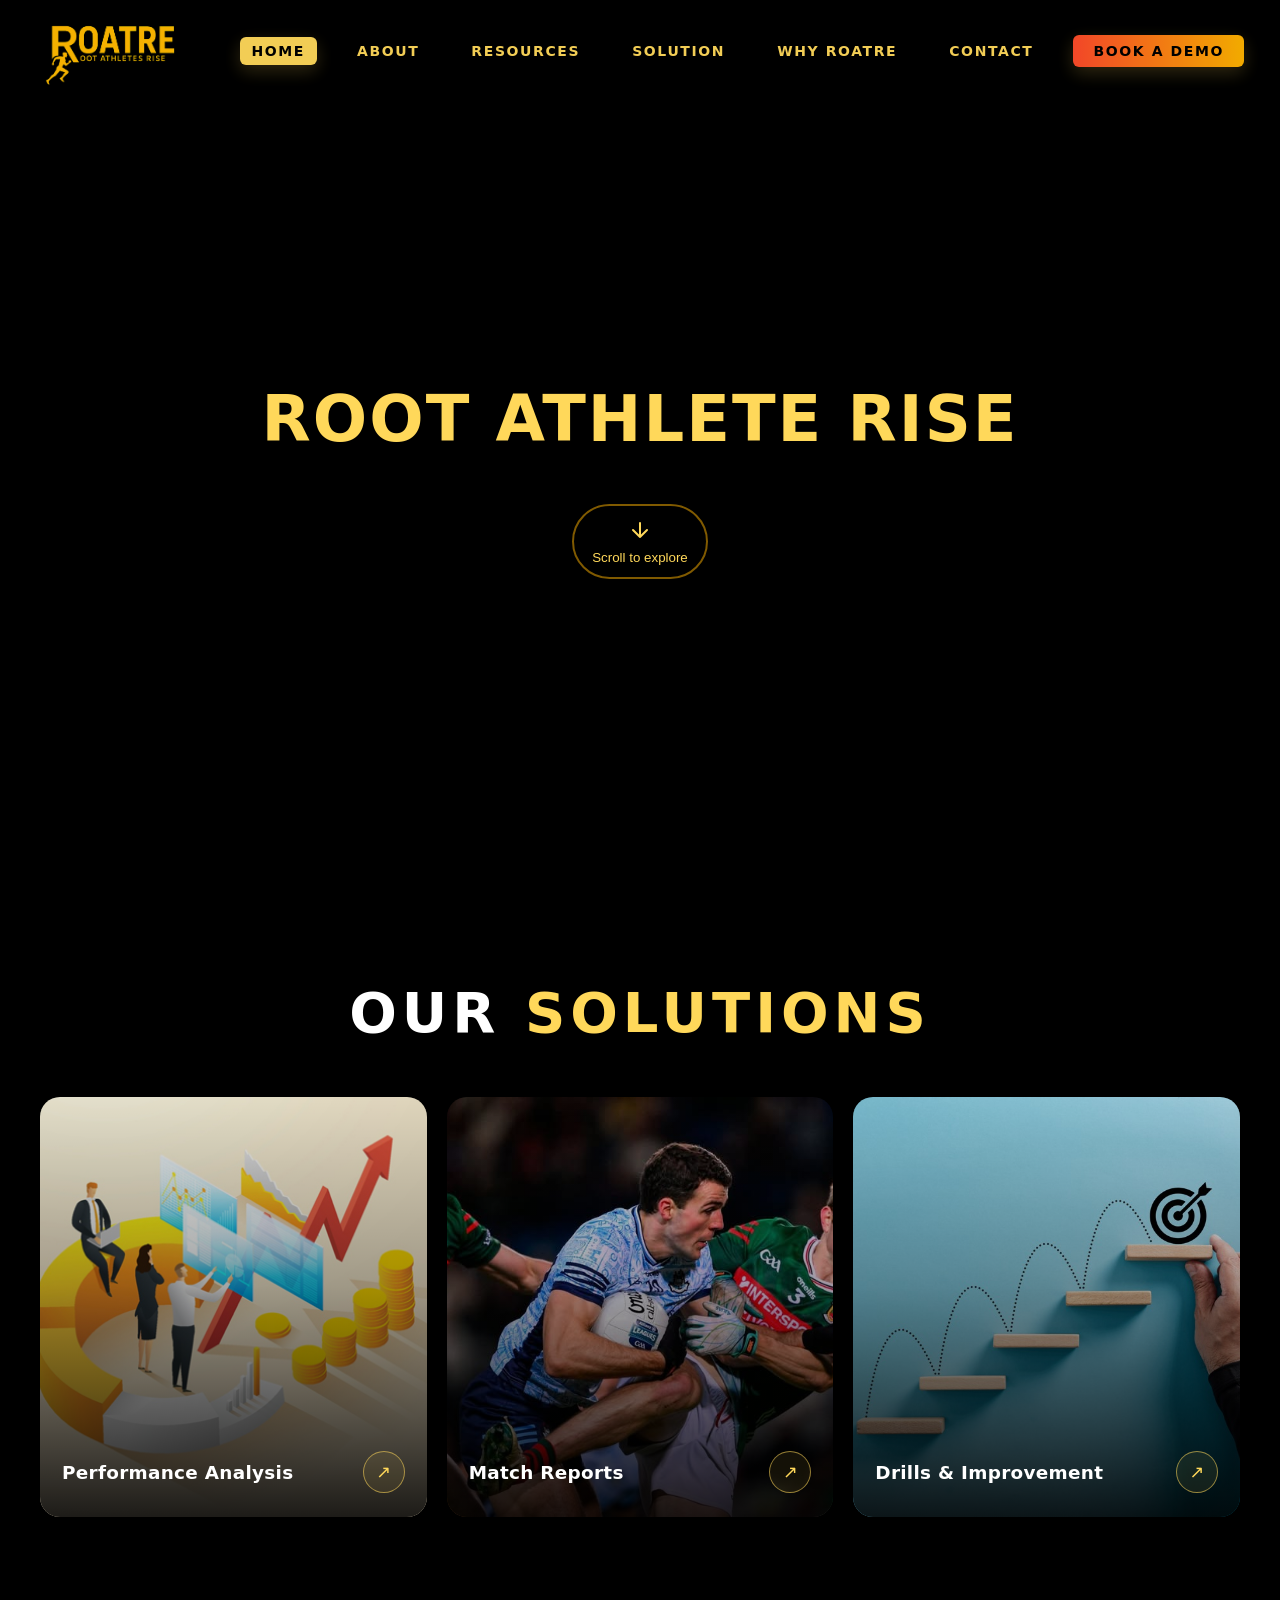
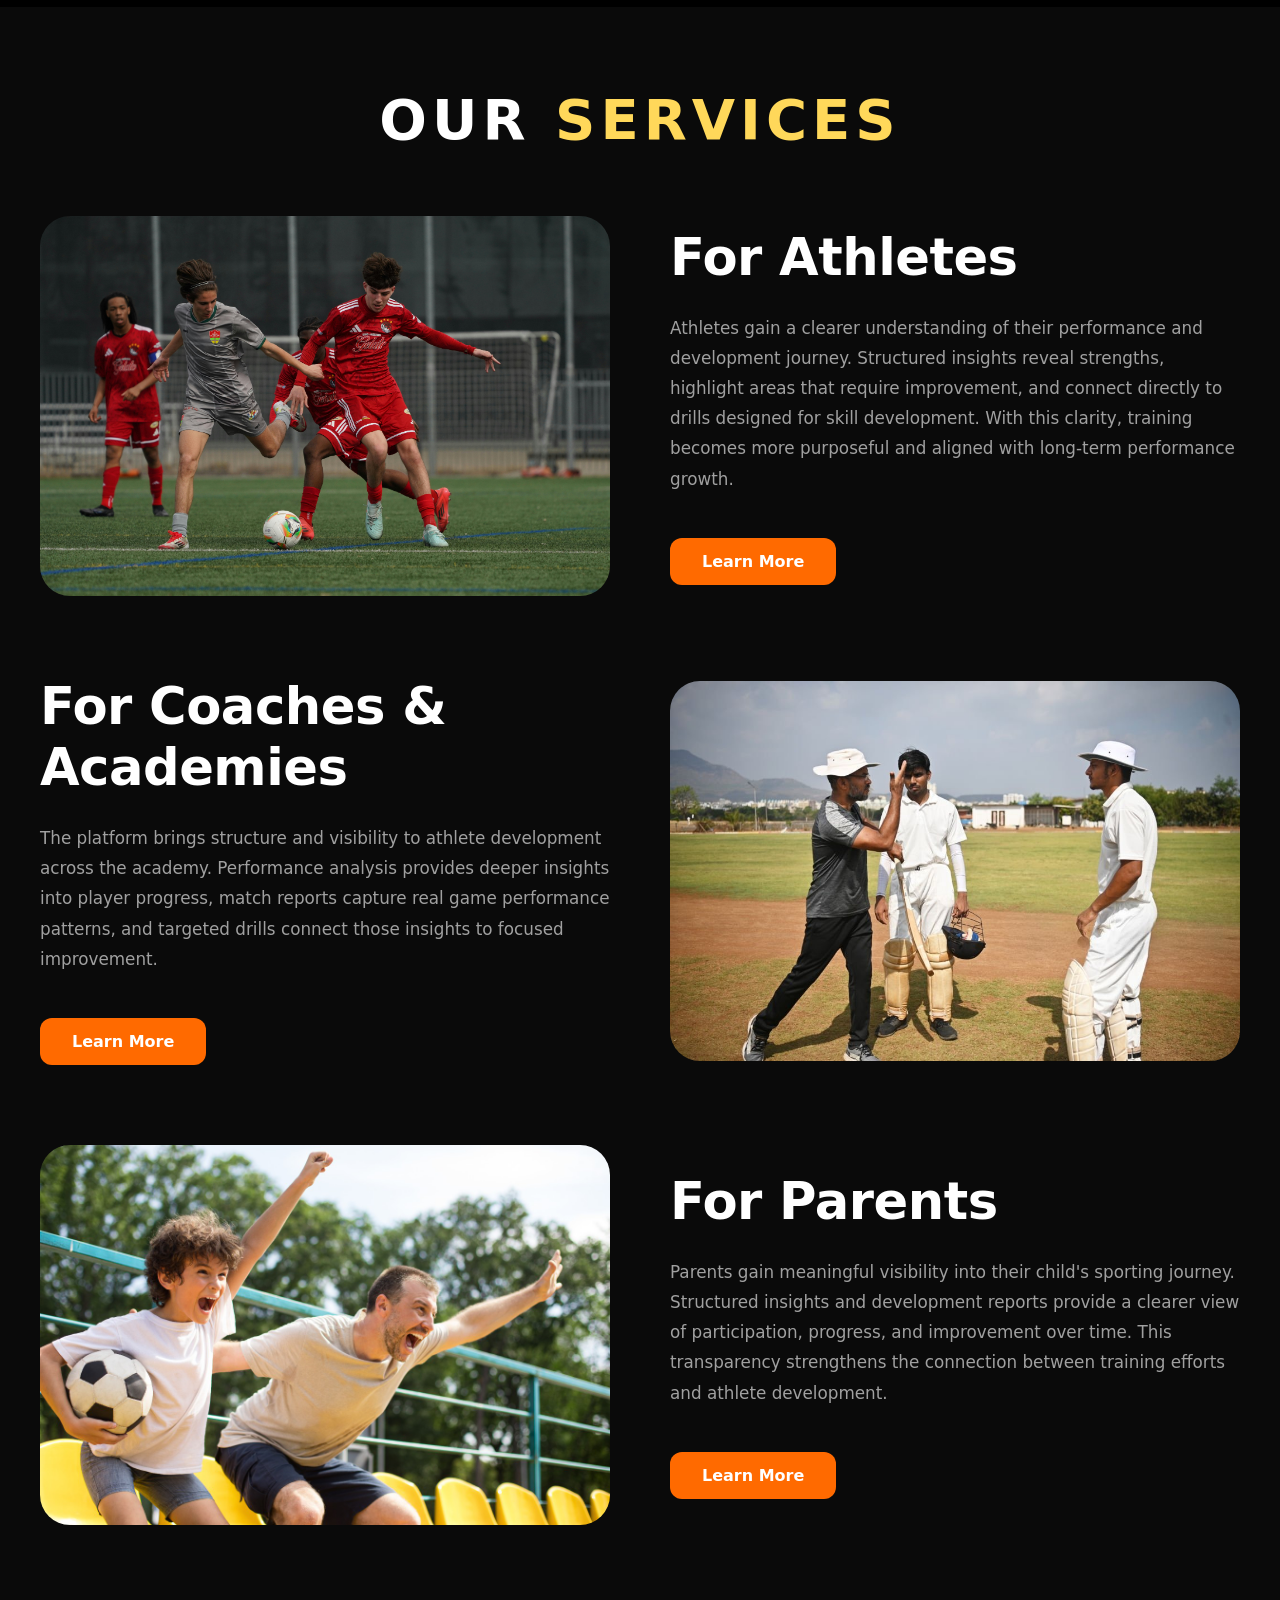
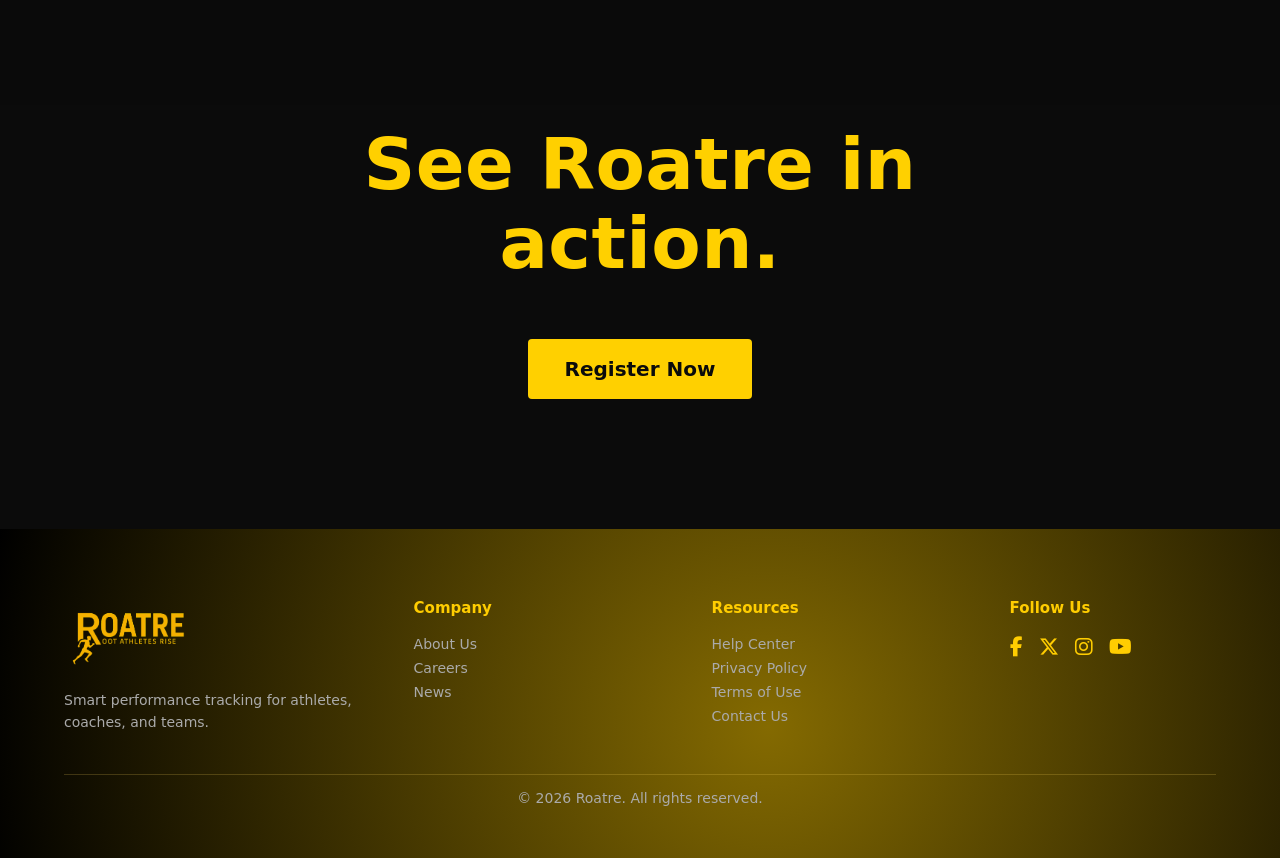
==== commit 0a13a8c9: "refactor: clean up HTML structure and remove unused modal components from the homepage." ====
--- a/index.html
+++ b/index.html
@@ -1,156 +1,176 @@
 <!doctype html>
 <html lang="en">
-	<head>
-		<meta charset="utf-8" />
-		<meta name="viewport" content="width=device-width,initial-scale=1" />
-		<title>Roatre - Home</title>
-		<link rel="stylesheet" href="style.css">
-		<link rel="stylesheet" href="https://cdnjs.cloudflare.com/ajax/libs/font-awesome/6.5.0/css/all.min.css">
-	</head>
-	<body>
-		<div id="site-header-placeholder"></div>
 
-		<main>
-			<section class="hero">
-				<video id="siteBgVideo" class="site-bg-video hero-bg" autoplay muted loop playsinline preload="metadata" aria-hidden="true">
-					<source src="assets/load.mp4" type="video/mp4">
-				</video>
-				<div class="hero-content">
-					<h1>Root Athlete Rise</h1>
-					<button id="scrollToServices" class="scroll-cta" aria-label="Scroll to services">
-						<svg width="24" height="24" viewBox="0 0 24 24" fill="none" xmlns="http://www.w3.org/2000/svg">
-							<path d="M12 5V19M12 19L5 12M12 19L19 12" stroke="currentColor" stroke-width="2" stroke-linecap="round" stroke-linejoin="round"/>
-						</svg>
-						<span>Scroll to explore</span>
-					</button>
-				</div>
-			</section>
-		</main>
+<head>
+	<meta charset="utf-8" />
+	<meta name="viewport" content="width=device-width,initial-scale=1" />
+	<title>Roatre - Home</title>
+	<link rel="stylesheet" href="style.css">
+	<link rel="stylesheet" href="https://cdnjs.cloudflare.com/ajax/libs/font-awesome/6.5.0/css/all.min.css">
+</head>
 
-		<!-- Our Services Cards Section -->
-		<section class="svc-cards-section">
-			<h2 class="svc-cards-title">OUR <span>Solutions</span></h2>
-			<div class="svc-cards-grid">
-				<a class="svc-card" href="solution.html#topic-01">
-					<div class="svc-card-img" style="background-image:url('assets/performance-analysis.jpg')"></div>
-					<div class="svc-card-overlay"></div>
-					<div class="svc-card-body">
-						<span class="svc-card-label">Performance Analysis</span>
-						<span class="svc-card-arrow">&#8599;</span>
-					</div>
-				</a>
-				<a class="svc-card" href="solution.html#topic-02">
-					<div class="svc-card-img" style="background-image:url('assets/matchreporthome.jpg')"></div>
-					<div class="svc-card-overlay"></div>
-					<div class="svc-card-body">
-						<span class="svc-card-label">Match Reports</span>
-						<span class="svc-card-arrow">&#8599;</span>
-					</div>
-				</a>
-				<a class="svc-card" href="solution.html#topic-03">
-					<div class="svc-card-img" style="background-image:url('assets/improvements.jpg')"></div>
-					<div class="svc-card-overlay"></div>
-					<div class="svc-card-body">
-						<span class="svc-card-label">Drills &amp; Improvement</span>
-						<span class="svc-card-arrow">&#8599;</span>
-					</div>
-				</a>
+<body>
+	<div id="site-header-placeholder"></div>
+
+	<main>
+		<section class="hero">
+			<video id="siteBgVideo" class="site-bg-video hero-bg" autoplay muted loop playsinline preload="metadata"
+				aria-hidden="true">
+				<source src="assets/load.mp4" type="video/mp4">
+			</video>
+			<div class="hero-content">
+				<h1>Root Athlete Rise</h1>
+				<button id="scrollToServices" class="scroll-cta" aria-label="Scroll to services">
+					<svg width="24" height="24" viewBox="0 0 24 24" fill="none" xmlns="http://www.w3.org/2000/svg">
+						<path d="M12 5V19M12 19L5 12M12 19L19 12" stroke="currentColor" stroke-width="2"
+							stroke-linecap="round" stroke-linejoin="round" />
+					</svg>
+					<span>Scroll to explore</span>
+				</button>
 			</div>
 		</section>
+	</main>
 
-		<!-- Services section -->
-		<section id="services" class="services">
-			<h2 class="services-title">OUR <span>SERVICES</span></h2>
-			<div class="services-wrap">
+	<!-- Our Services Cards Section -->
+	<section class="svc-cards-section">
+		<h2 class="svc-cards-title">OUR <span>Solutions</span></h2>
+		<div class="svc-cards-grid">
+			<a class="svc-card" href="solution.html#topic-01">
+				<div class="svc-card-img" style="background-image:url('assets/performance-analysis.jpg')"></div>
+				<div class="svc-card-overlay"></div>
+				<div class="svc-card-body">
+					<span class="svc-card-label">Performance Analysis</span>
+					<span class="svc-card-arrow">&#8599;</span>
+				</div>
+			</a>
+			<a class="svc-card" href="solution.html#topic-02">
+				<div class="svc-card-img" style="background-image:url('assets/matchreporthome.jpg')"></div>
+				<div class="svc-card-overlay"></div>
+				<div class="svc-card-body">
+					<span class="svc-card-label">Match Reports</span>
+					<span class="svc-card-arrow">&#8599;</span>
+				</div>
+			</a>
+			<a class="svc-card" href="solution.html#topic-03">
+				<div class="svc-card-img" style="background-image:url('assets/improvements.jpg')"></div>
+				<div class="svc-card-overlay"></div>
+				<div class="svc-card-body">
+					<span class="svc-card-label">Drills &amp; Improvement</span>
+					<span class="svc-card-arrow">&#8599;</span>
+				</div>
+			</a>
+		</div>
+	</section>
 
-				<!-- Athletes -->
-				<div class="feature feature--left">
-					<div class="feature-media">
-						<img src="assets/service-athletes.jpg" alt="Athletes" />
-						<!-- <div class="feature-media-thumbs">
+	<!-- Services section -->
+	<section id="services" class="services">
+		<h2 class="services-title">OUR <span>SERVICES</span></h2>
+		<div class="services-wrap">
+
+			<!-- Athletes -->
+			<div class="feature feature--left">
+				<div class="feature-media">
+					<img src="assets/service-athletes.jpg" alt="Athletes" />
+					<!-- <div class="feature-media-thumbs">
 							<img class="feature-media-thumb" src="assets/performance-analysis.jpg" alt="Performance" />
-							<div class="feature-media-accent"><i class="fa-solid fa-bolt"></i></div>
+							<div class="feature-media-accent"><i class="fa-solid fa-asterisk"></i></div>
 						</div> -->
-					</div>
-					<div class="feature-content">
-						<h3>#1 <span>For Athletes</span></h3>
-						<p>Athletes gain a clearer understanding of their performance and development journey. Structured insights reveal strengths, highlight areas that require improvement, and connect directly to drills designed for skill development. With this clarity, training becomes more purposeful and aligned with long-term performance growth.</p>
-						<div class="feature-actions">
-							<!-- <a class="read-more" href="#" id="athleteReadMore">Get Started</a> -->
-							<a class="read-more-ghost" href="roatre.html">Learn More</a>
-						</div>
-					</div>
 				</div>
-
-				<!-- Coaches -->
-				<div class="feature feature--right">
-					<div class="feature-content">
-						<h3>#2 <span>For Coaches &amp; Academies</span></h3>
-						<p>The platform brings structure and visibility to athlete development across the academy. Performance analysis provides deeper insights into player progress, match reports capture real game performance patterns, and targeted drills connect those insights to focused improvement.</p>
-						<div class="feature-actions">
-							<!-- <a class="read-more" href="#" id="coachReadMore">Get Started</a> -->
-							<a class="read-more-ghost" href="roatre.html">Learn More</a>
-						</div>
-					</div>
-					<div class="feature-media">
-						<img src="assets/service-coaches.jpeg" alt="Coaches" />
-						<!-- <div class="feature-media-thumbs">
-							<img class="feature-media-thumb" src="assets/matchreporthome.jpg" alt="Match Reports" />
-							<div class="feature-media-accent"><i class="fa-solid fa-chart-line"></i></div>
-						</div> -->
-					</div>
-				</div>
-
-				<!-- Parents -->
-				<div class="feature feature--owner">
-					<div class="feature-media">
-						<img src="assets/parents.jpg" alt="Parents" />
-						<!-- <div class="feature-media-thumbs">
-							<img class="feature-media-thumb" src="assets/improvements.jpg" alt="Progress" />
-							<div class="feature-media-accent"><i class="fa-solid fa-heart"></i></div>
-						</div> -->
-					</div>
-					<div class="feature-content">
-						<h3>#3 <span>For Parents</span></h3>
-						<p>Parents gain meaningful visibility into their child's sporting journey. Structured insights and development reports provide a clearer view of participation, progress, and improvement over time. This transparency strengthens the connection between training efforts and athlete development.</p>
-						<div class="feature-actions">
-							<!-- <a class="read-more" href="#" id="ownerReadMore">Get Started</a> -->
-							<a class="read-more-ghost" href="roatre.html">Learn More</a>
-						</div>
+				<div class="feature-content">
+					<h3><span>For Athletes</span></h3>
+					<p>Athletes gain a clearer understanding of their performance and development journey. Structured
+						insights reveal strengths, highlight areas that require improvement, and connect directly to
+						drills designed for skill development. With this clarity, training becomes more purposeful and
+						aligned with long-term performance growth.</p>
+					<div class="feature-actions">
+						<a class="read-more" href="roatre.html#tab-athletes">Learn More</a>
 					</div>
 				</div>
 			</div>
-		</section>
-		<section class="demo-cta" aria-label="Demo call to action">
-			<div class="demo-cta-inner">
-				<h2>See Roatre in action.</h2>
-				<a class="demo-cta-btn" href="demo.html#demoRegisterForm">Register Now</a>
+
+			<!-- Coaches -->
+			<div class="feature feature--right">
+				<div class="feature-content">
+					<h3><span>For Coaches &amp; Academies</span></h3>
+					<p>The platform brings structure and visibility to athlete development across the academy.
+						Performance analysis provides deeper insights into player progress, match reports capture real
+						game performance patterns, and targeted drills connect those insights to focused improvement.
+					</p>
+					<div class="feature-actions">
+						<a class="read-more" href="roatre.html#tab-coaches">Learn More</a>
+					</div>
+				</div>
+				<div class="feature-media">
+					<img src="assets/service-coaches.jpeg" alt="Coaches" />
+					<!-- <div class="feature-media-thumbs">
+						<img class="feature-media-thumb" src="assets/matchreporthome.jpg" alt="Match Reports" />
+						<div class="feature-media-accent"><i class="fa-solid fa-asterisk"></i></div>
+					</div> -->
+				</div>
 			</div>
-		</section>
 
-		<div id="site-footer-placeholder"></div>
-
-		<!-- Coach Modal -->
-		<div id="coachModal" style="display:none;position:fixed;inset:0;background:rgba(0,0,0,0.88);z-index:9999;overflow-y:auto;scrollbar-width:thin;scrollbar-color:#ffd85a #111;">
-			<div style="position:relative;max-width:1100px;margin:60px auto;padding:20px;">
-				<button id="coachModalClose" style="position:absolute;right:30px;top:10px;background:none;border:none;color:#fff;font-size:40px;cursor:pointer;z-index:10;">&times;</button>
-				<iframe src="for_coaches.html" style="width:100%;height:85vh;border:none;border-radius:16px;display:block;"></iframe>
+			<!-- Parents -->
+			<div class="feature feature--owner">
+				<div class="feature-media">
+					<img src="assets/parents.jpg" alt="Parents" />
+					<!-- <div class="feature-media-thumbs">
+						<img class="feature-media-thumb" src="assets/improvements.jpg" alt="Progress" />
+						<div class="feature-media-accent"><i class="fa-solid fa-asterisk"></i></div>
+					</div> -->
+				</div>
+				<div class="feature-content">
+					<h3><span>For Parents</span></h3>
+					<p>Parents gain meaningful visibility into their child's sporting journey. Structured insights and
+						development reports provide a clearer view of participation, progress, and improvement over
+						time. This transparency strengthens the connection between training efforts and athlete
+						development.</p>
+					<div class="feature-actions">
+						<a class="read-more" href="roatre.html#tab-parents">Learn More</a>
+					</div>
+				</div>
 			</div>
 		</div>
-		<!-- Owner Modal -->
-		<div id="ownerModal" style="display:none;position:fixed;inset:0;background:rgba(0,0,0,0.88);z-index:9999;overflow-y:auto;scrollbar-width:thin;scrollbar-color:#ffd85a #111;">
-			<div style="position:relative;max-width:1100px;margin:60px auto;padding:20px;">
-				<button id="ownerModalClose" style="position:absolute;right:30px;top:10px;background:none;border:none;color:#fff;font-size:40px;cursor:pointer;z-index:10;">&times;</button>
-				<iframe src="for_owners.html" style="width:100%;height:85vh;border:none;border-radius:16px;display:block;"></iframe>
-			</div>
+	</section>
+	<section class="demo-cta" aria-label="Demo call to action">
+		<div class="demo-cta-inner">
+			<h2>See Roatre in action.</h2>
+			<a class="demo-cta-btn" href="demo.html#demoRegisterForm">Register Now</a>
 		</div>
-		<!-- Athlete Modal -->
-		<div id="athleteModal" style="display:none;position:fixed;inset:0;background:rgba(0,0,0,0.88);z-index:9999;overflow-y:auto;scrollbar-width:thin;scrollbar-color:#ffd85a #111;">
-			<div style="position:relative;max-width:1100px;margin:60px auto;padding:20px;">
-				<button id="athleteModalClose" style="position:absolute;right:30px;top:10px;background:none;border:none;color:#fff;font-size:40px;cursor:pointer;z-index:10;">&times;</button>
-				<iframe src="for_athlete.html" style="width:100%;height:85vh;border:none;border-radius:16px;display:block;"></iframe>
-			</div>
+	</section>
+
+	<div id="site-footer-placeholder"></div>
+
+	<!-- Coach Modal -->
+	<div id="coachModal"
+		style="display:none;position:fixed;inset:0;background:rgba(0,0,0,0.88);z-index:9999;overflow-y:auto;scrollbar-width:thin;scrollbar-color:#ffd85a #111;">
+		<div style="position:relative;max-width:1100px;margin:60px auto;padding:20px;">
+			<button id="coachModalClose"
+				style="position:absolute;right:30px;top:10px;background:none;border:none;color:#fff;font-size:40px;cursor:pointer;z-index:10;">&times;</button>
+			<iframe src="for_coaches.html"
+				style="width:100%;height:85vh;border:none;border-radius:16px;display:block;"></iframe>
 		</div>
-		<script src="script.js"></script>
-	</body>
-</html>
+	</div>
+	<!-- Owner Modal -->
+	<div id="ownerModal"
+		style="display:none;position:fixed;inset:0;background:rgba(0,0,0,0.88);z-index:9999;overflow-y:auto;scrollbar-width:thin;scrollbar-color:#ffd85a #111;">
+		<div style="position:relative;max-width:1100px;margin:60px auto;padding:20px;">
+			<button id="ownerModalClose"
+				style="position:absolute;right:30px;top:10px;background:none;border:none;color:#fff;font-size:40px;cursor:pointer;z-index:10;">&times;</button>
+			<iframe src="for_owners.html"
+				style="width:100%;height:85vh;border:none;border-radius:16px;display:block;"></iframe>
+		</div>
+	</div>
+	<!-- Athlete Modal -->
+	<div id="athleteModal"
+		style="display:none;position:fixed;inset:0;background:rgba(0,0,0,0.88);z-index:9999;overflow-y:auto;scrollbar-width:thin;scrollbar-color:#ffd85a #111;">
+		<div style="position:relative;max-width:1100px;margin:60px auto;padding:20px;">
+			<button id="athleteModalClose"
+				style="position:absolute;right:30px;top:10px;background:none;border:none;color:#fff;font-size:40px;cursor:pointer;z-index:10;">&times;</button>
+			<iframe src="for_athlete.html"
+				style="width:100%;height:85vh;border:none;border-radius:16px;display:block;"></iframe>
+		</div>
+	</div>
+	<script src="script.js"></script>
+</body>
+
+</html>
--- a/style.css
+++ b/style.css
@@ -436,6 +436,7 @@
 	will-change: transform, opacity;
 	backface-visibility: hidden
 }
+
 .site-bg-video {
 	position: fixed;
 	inset: 0;
@@ -453,6 +454,7 @@
 	position: absolute;
 	z-index: 0;
 }
+
 /* Modal overlay */
 .modal-overlay {
 	position: fixed;
@@ -692,97 +694,98 @@
 .feature {
 	display: grid;
 	grid-template-columns: 1fr 1fr;
-	gap: 0;
-	background: #111;
-	border-radius: 20px;
-	overflow: hidden;
-	margin-bottom: 32px;
-	box-shadow: 0 20px 60px rgba(0, 0, 0, 0.6);
-	border: 1px solid rgba(255, 255, 255, 0.07);
+	gap: 60px;
+	background: transparent;
+	border-radius: 0;
+	overflow: visible;
+	margin-bottom: 80px;
+	box-shadow: none;
+	border: none;
+	align-items: center;
 }
 
 /* Image side */
 .feature-media {
 	position: relative;
-	background: #0d0d0d;
+	background: transparent;
 	display: flex;
 	flex-direction: column;
-	gap: 12px;
-	padding: 28px;
+	gap: 20px;
+	padding: 0;
 }
 
 .feature-media img {
 	width: 100%;
-	height: 260px;
+	height: 380px;
 	object-fit: cover;
-	border-radius: 14px;
+	border-radius: 30px;
 	display: block;
 	flex-shrink: 0;
 }
 
 .feature-media-thumbs {
 	display: flex;
-	gap: 12px;
+	gap: 20px;
 	align-items: stretch;
 }
 
 .feature-media-thumb {
 	flex: 1;
-	height: 110px;
+	height: 120px;
 	object-fit: cover;
-	border-radius: 10px;
+	border-radius: 20px;
 	display: block;
 }
 
 .feature-media-accent {
-	width: 90px;
-	height: 110px;
-	border-radius: 10px;
-	background: rgba(255, 216, 90, 0.12);
-	border: 1px solid rgba(255, 216, 90, 0.25);
+	width: 120px;
+	height: 120px;
+	border-radius: 20px;
+	background: #fff3e8;
+	border: none;
 	display: flex;
 	align-items: center;
 	justify-content: center;
-	color: #ffd85a;
-	font-size: 2rem;
+	color: #ff6a00;
+	font-size: 3.5rem;
 	flex-shrink: 0;
 }
 
 /* Content side */
 .feature-content {
-	padding: 52px 48px;
+	padding: 0;
 	color: #e6e6e6;
 	display: flex;
 	flex-direction: column;
 	justify-content: center;
 	gap: 0;
-	background: #111;
+	background: transparent;
 }
 
 .feature-content h3 {
-	font-size: clamp(1.6rem, 3vw, 2.6rem);
-	font-weight: 900;
-	margin: 0 0 20px;
+	font-size: clamp(2.2rem, 4vw, 3.8rem);
+	font-weight: 700;
+	margin: 0 0 24px;
+	color: #ff6a00;
+	text-transform: none;
+	line-height: 1.2;
+	letter-spacing: -0.5px;
+}
+
+.feature-content h3 span {
 	color: #fff;
-	text-transform: uppercase;
-	line-height: 1.1;
-	letter-spacing: -0.5px;
-}
-
-.feature-content h3 span {
-	color: #ffd85a
 }
 
 .feature-content p {
 	line-height: 1.8;
 	color: #a0a0a0;
-	margin: 0 0 32px;
-	font-size: 0.97rem;
+	margin: 0 0 40px;
+	font-size: 1.05rem;
 }
 
 .feature-actions {
 	display: flex;
-	gap: 14px;
+	gap: 16px;
 	flex-wrap: wrap;
 	margin-top: 4px;
 }
@@ -791,37 +794,38 @@
 	display: inline-flex;
 	align-items: center;
 	gap: 8px;
-	padding: 12px 26px;
-	border-radius: 8px;
-	background: #ffd85a;
-	color: #000;
+	padding: 14px 32px;
+	border-radius: 12px;
+	background: #ff6a00;
+	color: #fff;
 	text-decoration: none;
-	font-weight: 700;
-	font-size: 0.9rem;
-	transition: background 0.2s, transform 0.2s;
+	font-weight: 600;
+	font-size: 1rem;
+	transition: all 0.2s;
 }
 
 .read-more:hover {
-	background: #f2c200;
-	transform: translateY(-2px)
+	background: #e65c00;
+	transform: translateY(-2px);
 }
 
 .read-more-ghost {
 	display: inline-flex;
 	align-items: center;
 	gap: 8px;
-	padding: 12px 26px;
-	border-radius: 8px;
-	border: 1px solid rgba(255, 216, 90, 0.45);
-	color: #ffd85a;
+	padding: 14px 32px;
+	border-radius: 12px;
+	border: 1px solid rgba(255, 255, 255, 0.3);
+	color: #fff;
 	text-decoration: none;
-	font-weight: 700;
-	font-size: 0.9rem;
+	font-weight: 600;
+	font-size: 1rem;
 	transition: all 0.2s;
 }
 
 .read-more-ghost:hover {
-	background: rgba(255, 216, 90, 0.08)
+	background: rgba(255, 255, 255, 0.08);
+	transform: translateY(-2px);
 }
 
 /* Flip layout for right-variant */
@@ -845,7 +849,7 @@
 @media (max-width:960px) {
 	.feature {
 		grid-template-columns: 1fr;
-		border-radius: 16px
+		gap: 32px;
 	}
 
 	.feature--right .feature-media {
@@ -5244,7 +5248,7 @@
 
 .value-grid {
 	display: grid;
-	grid-template-columns: repeat(auto-fit, minmax(400px, 1fr));
+	grid-template-columns: repeat(auto-fit, minmax(300px, 1fr));
 	gap: 40px;
 	max-width: 1200px;
 	margin: 0 auto;
@@ -7004,7 +7008,7 @@
 	min-height: 420px;
 	border-radius: 0;
 	border: none;
-	border-right: 1px solid rgba(255, 255, 255, 0.07);
+	/* border-right: 1px solid rgba(255, 255, 255, 0.07); */
 	display: flex;
 	flex-direction: column;
 	justify-content: flex-end;
@@ -7783,4 +7787,398 @@
 a.svc-card {
 	text-decoration: none;
 	color: inherit;
+}
+
+/* ── TOPIC SECTION WRAPPER ── */
+.sol-topic {
+	display: grid;
+	grid-template-columns: 1fr 1fr;
+	min-height: 100vh;
+	border-bottom: 1px solid rgba(255, 255, 255, 0.07);
+}
+
+/* LEFT PANEL */
+.sol-topic-left {
+	position: sticky;
+	top: 60px;
+	height: calc(100vh - 60px);
+	display: flex;
+	flex-direction: column;
+	justify-content: space-between;
+	padding: 64px 56px;
+	border-right: 1px solid #030303;
+	background: #030303;
+	overflow: hidden;
+}
+
+.sol-topic-left::before {
+	content: '';
+	position: absolute;
+	inset: 0;
+	background: radial-gradient(circle at 20% 80%, rgba(255, 216, 90, 0.07), transparent 60%);
+	pointer-events: none;
+	z-index: 1;
+}
+
+.sol-topic-left > * {
+	position: relative;
+	z-index: 2;
+}
+
+.sol-topic-tag {
+	display: inline-flex;
+	align-items: center;
+	gap: 8px;
+	font-size: 0.7rem;
+	font-weight: 700;
+	text-transform: uppercase;
+	letter-spacing: 2.5px;
+	color: #ffd85a;
+	margin-bottom: 28px;
+}
+
+.sol-topic-heading {
+	font-size: clamp(3rem, 4.5vw, 5.5rem);
+	font-weight: 900;
+	text-transform: uppercase;
+	line-height: 0.9;
+	letter-spacing: -1.5px;
+	flex: 1;
+	display: flex;
+	align-items: center;
+}
+
+.sol-topic-heading em {
+	font-style: italic;
+	color: #ffd85a;
+	display: block;
+}
+
+.sol-topic-bottom {
+	display: flex;
+	flex-direction: column;
+	gap: 20px;
+}
+
+.sol-topic-pills {
+	display: flex;
+	flex-wrap: wrap;
+	gap: 8px;
+}
+
+.sol-topic-pill {
+	padding: 6px 14px;
+	border: 1px solid rgba(255, 216, 90, 0.22);
+	background: rgba(255, 216, 90, 0.06);
+	color: #ffd85a;
+	font-size: 0.72rem;
+	font-weight: 600;
+	text-transform: uppercase;
+	letter-spacing: 1px;
+	border-radius: 999px;
+}
+
+/* RIGHT PANEL */
+.sol-topic-right {
+	padding: 64px 56px;
+	background: #000;
+	display: flex;
+	flex-direction: column;
+	gap: 0;
+}
+
+.sol-topic-intro {
+	padding-bottom: 48px;
+	border-bottom: 1px solid rgba(255, 255, 255, 0.07);
+	margin-bottom: 48px;
+}
+
+.sol-topic-intro-label {
+	font-size: 0.7rem;
+	font-weight: 700;
+	text-transform: uppercase;
+	letter-spacing: 2px;
+	color: rgba(255, 255, 255, 0.3);
+	margin-bottom: 16px;
+}
+
+.sol-topic-intro p {
+	font-size: 1.15rem;
+	line-height: 1.75;
+	color: #c8c8c8;
+	max-width: 520px;
+}
+
+/* Feature rows */
+.sol-feature-row {
+	display: grid;
+	grid-template-columns: 48px 1fr;
+	gap: 20px;
+	padding: 32px 0;
+	border-bottom: 1px solid rgba(255, 255, 255, 0.06);
+	align-items: start;
+}
+
+.sol-feature-row:last-child {
+	border-bottom: none;
+}
+
+.sol-feature-icon-wrap {
+	width: 48px;
+	height: 48px;
+	display: flex;
+	align-items: center;
+	justify-content: center;
+	border: 1px solid rgba(255, 216, 90, 0.2);
+	background: rgba(255, 216, 90, 0.06);
+	border-radius: 12px;
+	color: #ffd85a;
+	font-size: 1.1rem;
+	flex-shrink: 0;
+	margin-top: 2px;
+}
+
+.sol-feature-content h3 {
+	font-size: 1.05rem;
+	font-weight: 700;
+	color: #fff;
+	margin: 0 0 10px;
+	line-height: 1.2;
+	text-transform: uppercase;
+	letter-spacing: 0.3px;
+}
+
+.sol-feature-content p {
+	font-size: 0.93rem;
+	color: #999;
+	line-height: 1.7;
+	margin: 0;
+}
+
+/* ── RESPONSIVE ── */
+@media (max-width: 1100px) {
+	.sol-topic {
+		grid-template-columns: 1fr;
+		min-height: auto;
+	}
+
+	.sol-topic-left {
+		position: relative;
+		height: auto;
+		min-height: 320px;
+		border-right: none;
+		border-bottom: 1px solid rgba(255, 255, 255, 0.07);
+		padding: 48px 36px;
+	}
+
+	.sol-topic-heading {
+		font-size: clamp(2.8rem, 7vw, 4.5rem);
+	}
+
+	.sol-topic-right {
+		padding: 48px 36px;
+	}
+}
+
+@media (max-width: 768px) {
+	.sol-topic-left,
+	.sol-topic-right {
+		padding: 36px 24px;
+	}
+}
+
+@media (max-width: 480px) {
+	.sol-feature-row {
+		grid-template-columns: 40px 1fr;
+		gap: 14px;
+	}
+}
+
+/* ── PERSONA TABS LAYOUT ── */
+.persona-tabs-section {
+	padding: 80px 5%;
+	max-width: 1400px;
+	margin: 0 auto;
+}
+
+.persona-tabs {
+	display: flex;
+	justify-content: center;
+	gap: 15px;
+	margin-bottom: 50px;
+}
+
+.persona-tab {
+	background: transparent;
+	border: 1px solid rgba(255,216,90,0.3);
+	color: #fff;
+	font-family: inherit;
+	font-size: 0.9rem;
+	font-weight: 700;
+	text-transform: uppercase;
+	letter-spacing: 1px;
+	padding: 14px 32px;
+	border-radius: 99px;
+	cursor: pointer;
+	transition: all 0.3s ease;
+}
+
+.persona-tab:hover {
+	border-color: #ffd85a;
+	background: rgba(255,216,90,0.05);
+}
+
+.persona-tab.active {
+	background: #ffd85a;
+	color: #000;
+	border-color: #ffd85a;
+	box-shadow: 0 0 20px rgba(255,216,90,0.4);
+}
+
+.persona-panel {
+	display: none;
+	animation: fadeInTabs 0.5s ease forwards;
+}
+
+.persona-panel.active {
+	display: block;
+}
+
+@keyframes fadeInTabs {
+	from { opacity: 0; transform: translateY(10px); }
+	to { opacity: 1; transform: translateY(0); }
+}
+
+.persona-top {
+	display: grid;
+	grid-template-columns: 1fr 1fr;
+	gap: 60px;
+	align-items: center;
+	margin-bottom: 30px;
+	background: linear-gradient(145deg, #0a0a0a, #111);
+	border: 1px solid rgba(255, 255, 255, 0.05);
+	border-radius: 24px;
+	overflow: hidden;
+}
+
+.persona-text {
+	padding: 60px;
+}
+
+.persona-text h2 {
+	font-size: clamp(2rem, 3vw, 2.7rem);
+	font-weight: 900;
+	color: #ffd85a;
+	text-transform: uppercase;
+	line-height: 1.1;
+	margin-bottom: 24px;
+	font-family: Georgia, serif;
+	letter-spacing: 1px;
+}
+
+.persona-text p {
+	font-size: 1.05rem;
+	color: #ccc;
+	line-height: 1.8;
+	margin-bottom: 36px;
+}
+
+.persona-cta {
+	display: inline-flex;
+	align-items: center;
+	gap: 12px;
+	padding: 16px 36px !important;
+	font-size: 0.95rem !important;
+}
+
+.persona-image {
+	width: 100%;
+	height: 100%;
+	min-height: 480px;
+}
+
+.persona-image img {
+	width: 100%;
+	height: 100%;
+	object-fit: cover;
+	display: block;
+}
+
+.persona-bottom {
+	display: grid;
+	grid-template-columns: repeat(3, 1fr);
+	gap: 30px;
+}
+
+.persona-feature {
+	background: linear-gradient(145deg, #0d0d0d, #141414);
+	border: 1px solid rgba(255,216,90,0.15);
+	border-radius: 20px;
+	padding: 40px 32px;
+	transition: transform 0.3s ease, box-shadow 0.3s ease;
+}
+
+.persona-feature:hover {
+	transform: translateY(-5px);
+	box-shadow: 0 10px 30px rgba(0,0,0,0.8);
+	border-color: rgba(255,216,90,0.4);
+}
+
+.pf-icon {
+	width: 56px;
+	height: 56px;
+	background: rgba(255,216,90,0.1);
+	border: 1px solid rgba(255,216,90,0.3);
+	border-radius: 14px;
+	display: flex;
+	align-items: center;
+	justify-content: center;
+	color: #ffd85a;
+	font-size: 1.4rem;
+	margin-bottom: 24px;
+}
+
+.persona-feature h4 {
+	font-size: 1.15rem;
+	font-weight: 800;
+	color: #fff;
+	margin-bottom: 16px;
+	line-height: 1.3;
+	text-transform: uppercase;
+	letter-spacing: 0.5px;
+}
+
+.persona-feature p {
+	font-size: 0.93rem;
+	color: #a0a0a0;
+	line-height: 1.7;
+	margin: 0;
+}
+
+/* Responsive */
+@media (max-width: 1024px) {
+	.persona-top {
+		grid-template-columns: 1fr;
+		gap: 0;
+	}
+	.persona-image {
+		order: -1;
+		min-height: 300px;
+	}
+	.persona-text {
+		padding: 40px;
+	}
+	.persona-bottom {
+		grid-template-columns: 1fr;
+	}
+}
+
+@media (max-width: 768px) {
+	.persona-tabs {
+		flex-direction: column;
+		align-items: stretch;
+	}
+	.persona-tab {
+		text-align: center;
+	}
 }
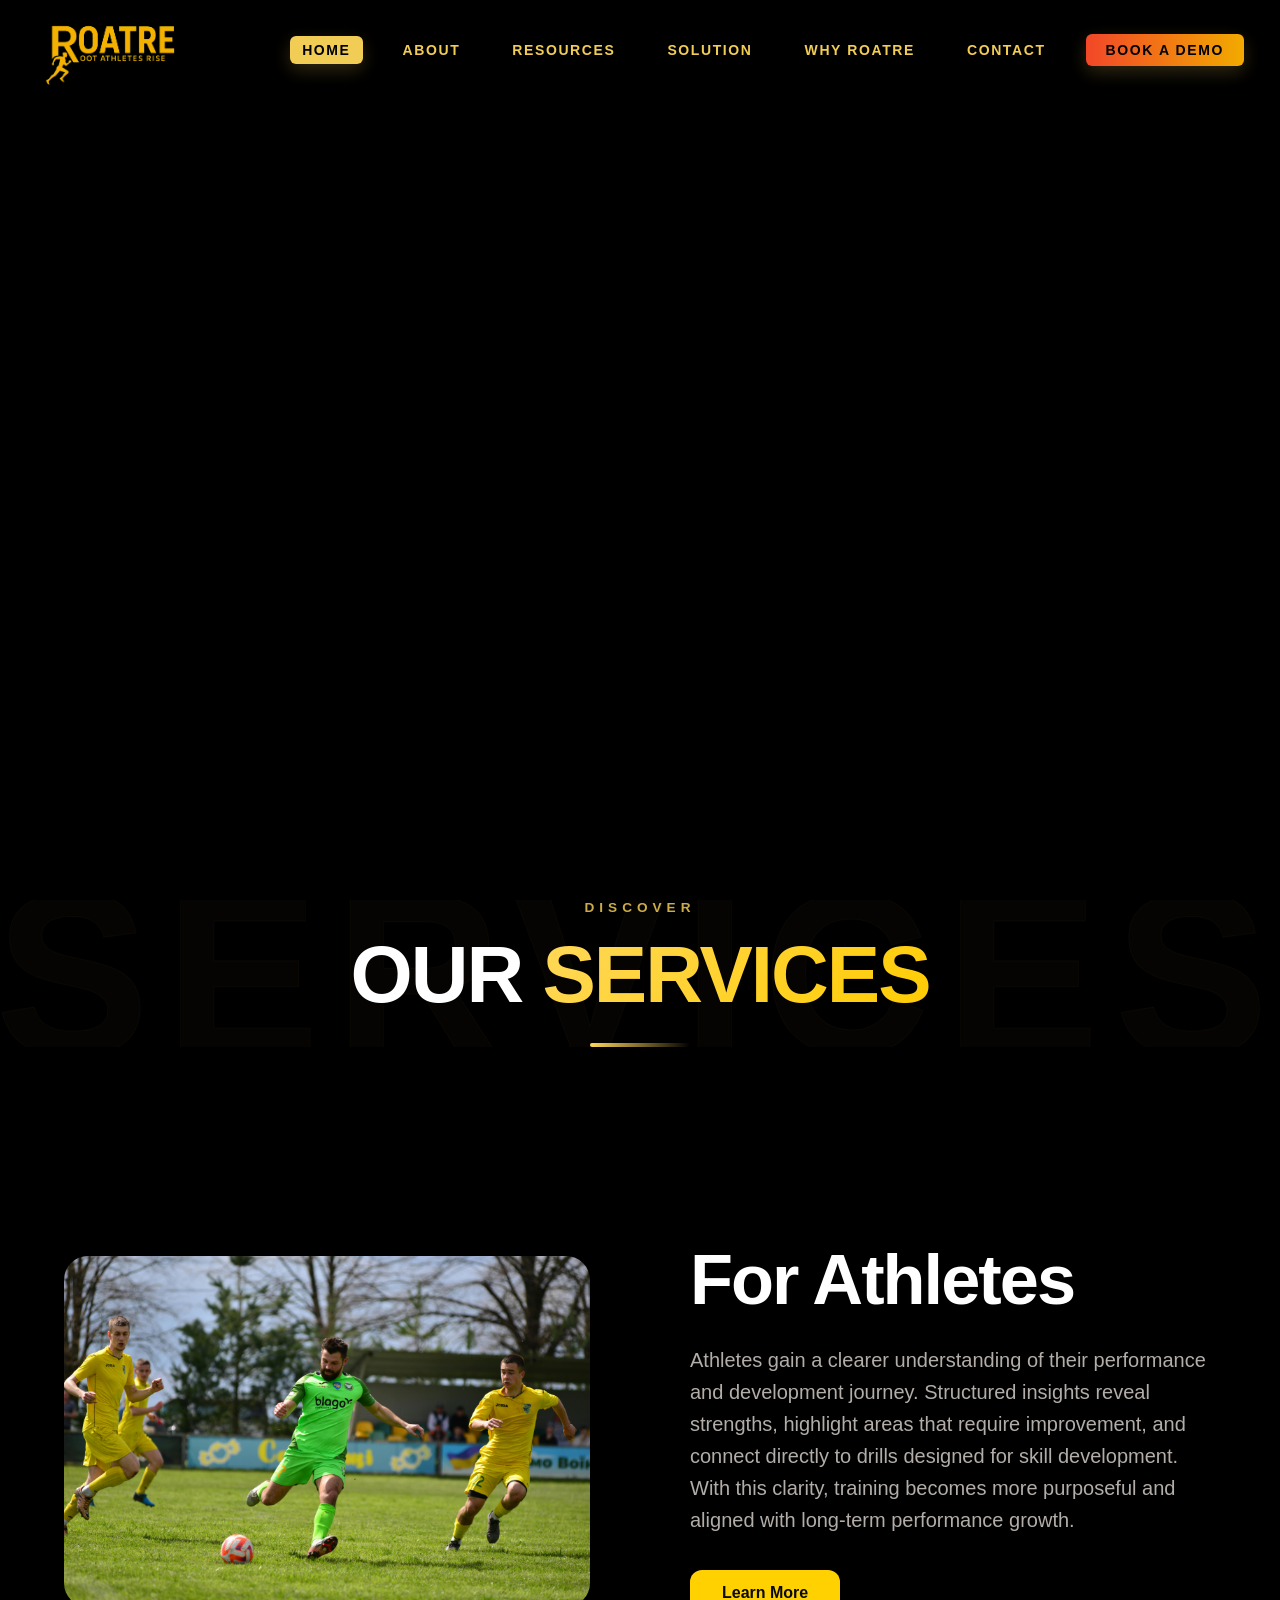
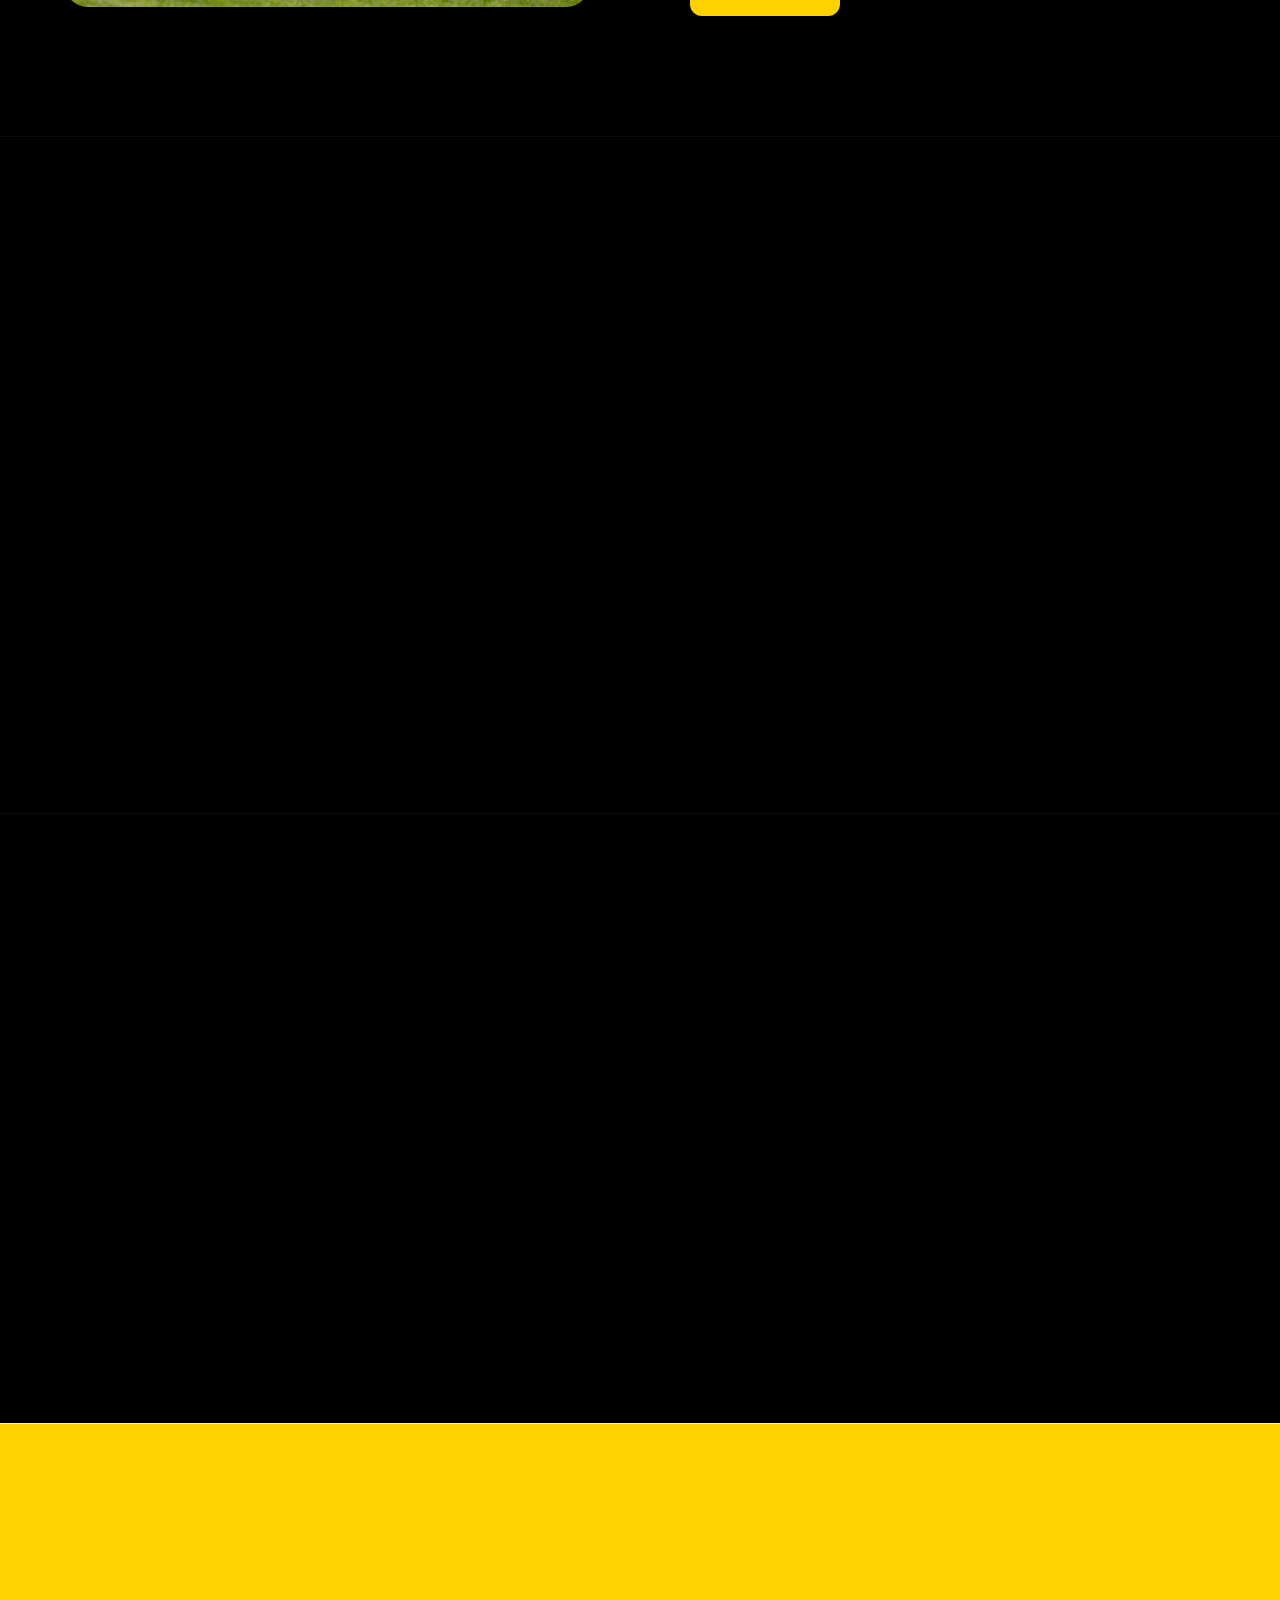
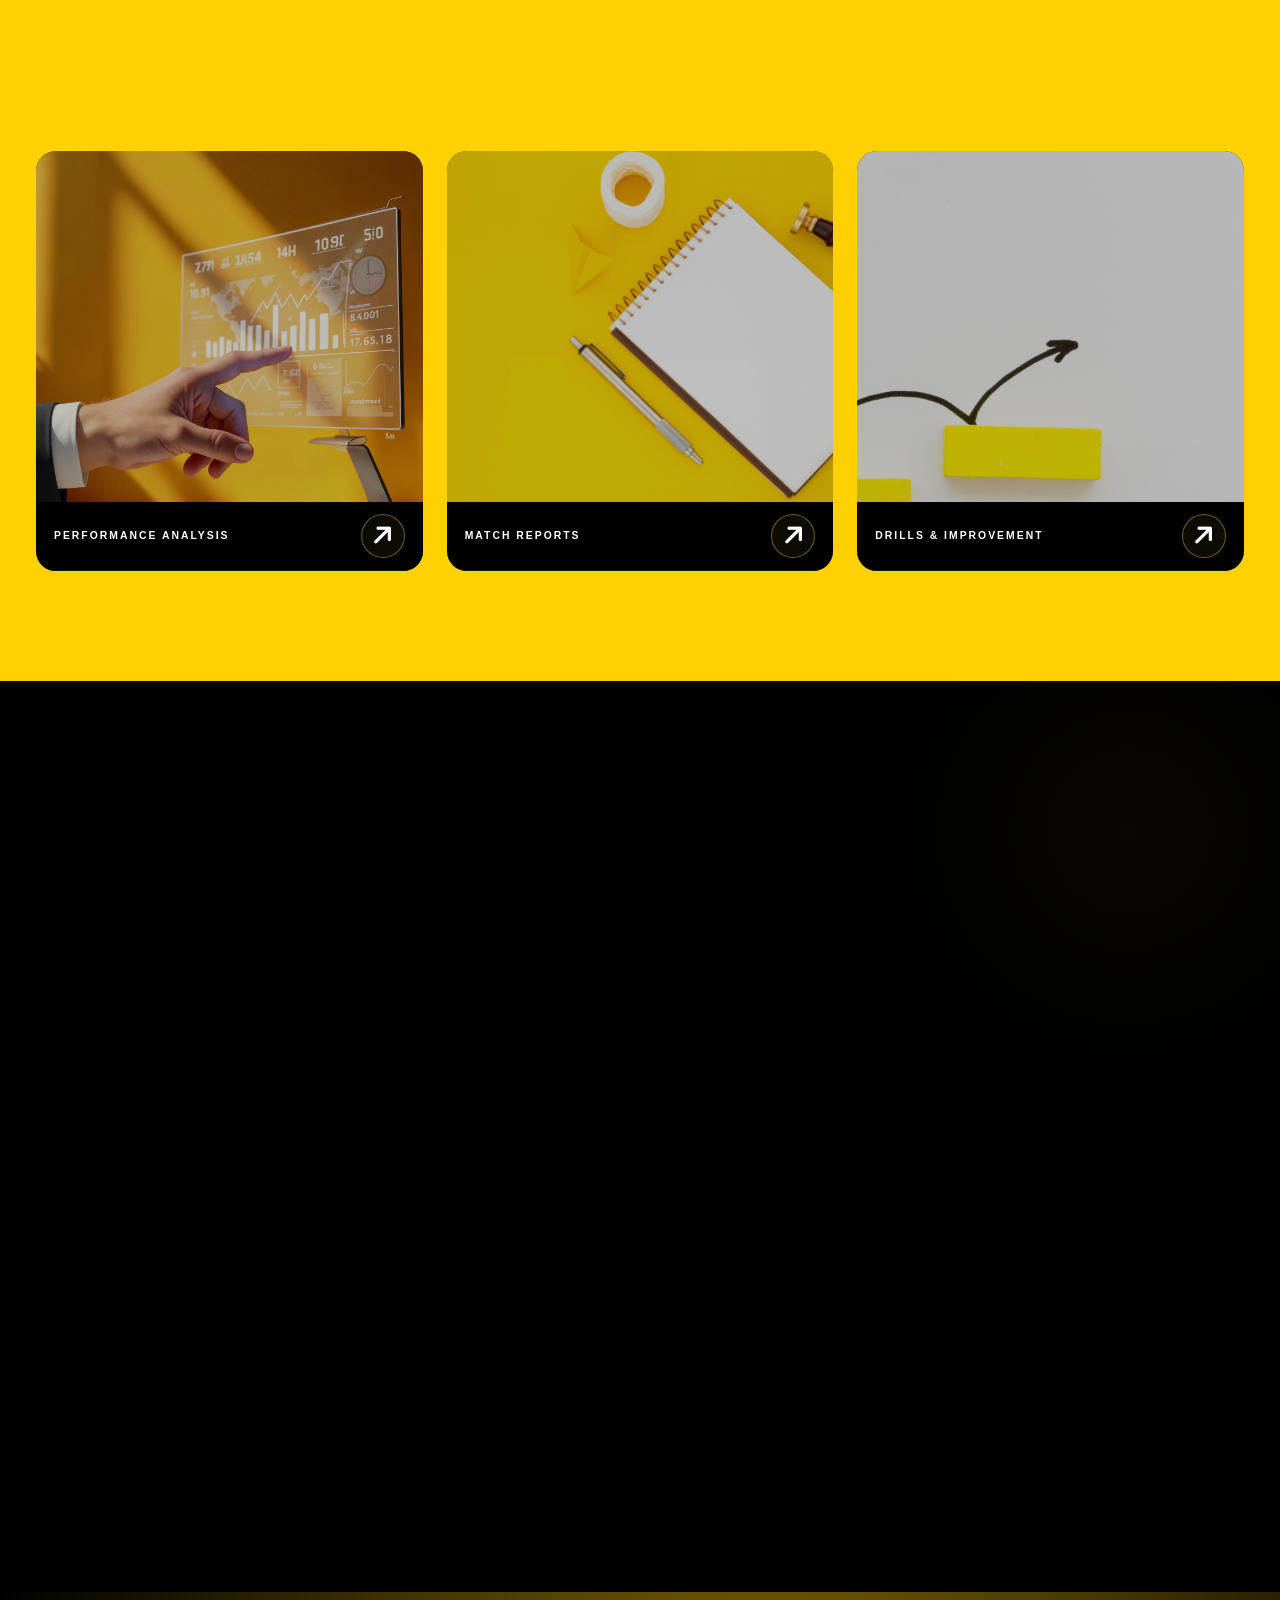
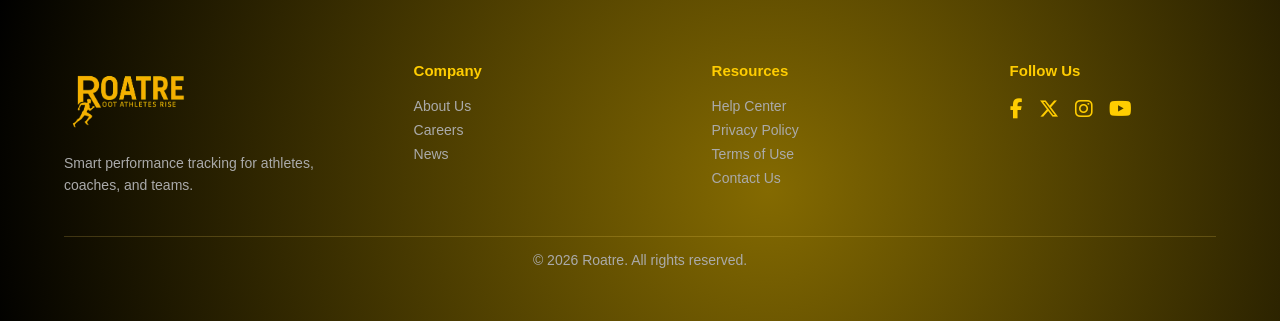
==== commit ec8c6431: "feat: implement blog spotlight section, add supporting assets, and remove deprecated owner/athlete p" ====
--- a/index.html
+++ b/index.html
@@ -5,7 +5,7 @@
 	<meta charset="utf-8" />
 	<meta name="viewport" content="width=device-width,initial-scale=1" />
 	<title>Roatre - Home</title>
-	<link rel="stylesheet" href="style.css">
+	<link rel="stylesheet" href="style.css?v=2">
 	<link rel="stylesheet" href="https://cdnjs.cloudflare.com/ajax/libs/font-awesome/6.5.0/css/all.min.css">
 </head>
 
@@ -16,69 +16,43 @@
 		<section class="hero">
 			<video id="siteBgVideo" class="site-bg-video hero-bg" autoplay muted loop playsinline preload="metadata"
 				aria-hidden="true">
-				<source src="assets/load.mp4" type="video/mp4">
+				<source src="assets/Video Project.mp4" type="video/mp4">
 			</video>
 			<div class="hero-content">
-				<h1>Root Athlete Rise</h1>
-				<button id="scrollToServices" class="scroll-cta" aria-label="Scroll to services">
+				<!-- <h4>Train with clarity. Perform beyond limits.
+
+					AI-powered insights that uncover performance gaps and turn training into measurable progress.</h4> -->
+				<!-- <button id="scrollToServices" class="scroll-cta" aria-label="Scroll to services">
 					<svg width="24" height="24" viewBox="0 0 24 24" fill="none" xmlns="http://www.w3.org/2000/svg">
 						<path d="M12 5V19M12 19L5 12M12 19L19 12" stroke="currentColor" stroke-width="2"
 							stroke-linecap="round" stroke-linejoin="round" />
 					</svg>
 					<span>Scroll to explore</span>
-				</button>
+				</button> -->
 			</div>
 		</section>
 	</main>
 
-	<!-- Our Services Cards Section -->
-	<section class="svc-cards-section">
-		<h2 class="svc-cards-title">OUR <span>Solutions</span></h2>
-		<div class="svc-cards-grid">
-			<a class="svc-card" href="solution.html#topic-01">
-				<div class="svc-card-img" style="background-image:url('assets/performance-analysis.jpg')"></div>
-				<div class="svc-card-overlay"></div>
-				<div class="svc-card-body">
-					<span class="svc-card-label">Performance Analysis</span>
-					<span class="svc-card-arrow">&#8599;</span>
-				</div>
-			</a>
-			<a class="svc-card" href="solution.html#topic-02">
-				<div class="svc-card-img" style="background-image:url('assets/matchreporthome.jpg')"></div>
-				<div class="svc-card-overlay"></div>
-				<div class="svc-card-body">
-					<span class="svc-card-label">Match Reports</span>
-					<span class="svc-card-arrow">&#8599;</span>
-				</div>
-			</a>
-			<a class="svc-card" href="solution.html#topic-03">
-				<div class="svc-card-img" style="background-image:url('assets/improvements.jpg')"></div>
-				<div class="svc-card-overlay"></div>
-				<div class="svc-card-body">
-					<span class="svc-card-label">Drills &amp; Improvement</span>
-					<span class="svc-card-arrow">&#8599;</span>
-				</div>
-			</a>
-		</div>
-	</section>
-
-	<!-- Services section -->
-	<section id="services" class="services">
-		<h2 class="services-title">OUR <span>SERVICES</span></h2>
-		<div class="services-wrap">
-
-			<!-- Athletes -->
-			<div class="feature feature--left">
-				<div class="feature-media">
-					<img src="assets/service-athletes.jpg" alt="Athletes" />
-					<!-- <div class="feature-media-thumbs">
-							<img class="feature-media-thumb" src="assets/performance-analysis.jpg" alt="Performance" />
-							<div class="feature-media-accent"><i class="fa-solid fa-asterisk"></i></div>
-						</div> -->
-				</div>
-				<div class="feature-content">
-					<h3><span>For Athletes</span></h3>
-					<p>Athletes gain a clearer understanding of their performance and development journey. Structured
+
+	<!-- Services Persona Section -->
+	<section id="services" class="services-persona">
+		<div class="section-header reveal-on-scroll">
+			<span class="eyebrow">Discover</span>
+			<h2 class="services-title">OUR <span>SERVICES</span></h2>
+			<div class="ghost-text">Services</div>
+			<div class="title-underline"></div>
+		</div>
+		<!-- Athletes: Black Background, Image Left -->
+		<div class="service-block service-block--athletes">
+			<div class="service-container">
+				<div class="service-media reveal-on-scroll">
+					<img src="assets/athelete.jpeg" alt="Athletes" />
+				</div>
+				<div class="service-text reveal-on-scroll">
+					<!-- <div class="service-accent"></div> -->
+					<h2 class="service-heading">For Athletes</h2>
+					<p class="service-desc">Athletes gain a clearer understanding of their performance and development
+						journey. Structured
 						insights reveal strengths, highlight areas that require improvement, and connect directly to
 						drills designed for skill development. With this clarity, training becomes more purposeful and
 						aligned with long-term performance growth.</p>
@@ -87,12 +61,16 @@
 					</div>
 				</div>
 			</div>
-
-			<!-- Coaches -->
-			<div class="feature feature--right">
-				<div class="feature-content">
-					<h3><span>For Coaches &amp; Academies</span></h3>
-					<p>The platform brings structure and visibility to athlete development across the academy.
+		</div>
+
+		<!-- Coaches: Dark Grey Background, Image Right -->
+		<div class="service-block service-block--coaches">
+			<div class="service-container">
+				<div class="service-text reveal-on-scroll" style="order: 1;">
+					<!-- <div class="service-accent"></div> -->
+					<h2 class="service-heading">For Coaches & <br>Academies</h2>
+					<p class="service-desc">The platform brings structure and visibility to athlete development across
+						the academy.
 						Performance analysis provides deeper insights into player progress, match reports capture real
 						game performance patterns, and targeted drills connect those insights to focused improvement.
 					</p>
@@ -100,27 +78,23 @@
 						<a class="read-more" href="roatre.html#tab-coaches">Learn More</a>
 					</div>
 				</div>
-				<div class="feature-media">
-					<img src="assets/service-coaches.jpeg" alt="Coaches" />
-					<!-- <div class="feature-media-thumbs">
-						<img class="feature-media-thumb" src="assets/matchreporthome.jpg" alt="Match Reports" />
-						<div class="feature-media-accent"><i class="fa-solid fa-asterisk"></i></div>
-					</div> -->
-				</div>
-			</div>
-
-			<!-- Parents -->
-			<div class="feature feature--owner">
-				<div class="feature-media">
+				<div class="service-media reveal-on-scroll" style="order: 2;">
+					<img src="assets/coachesindex.jpeg" alt="Coaches" />
+				</div>
+			</div>
+		</div>
+
+		<!-- Parents: White Background, Image Left -->
+		<div class="service-block service-block--parents">
+			<div class="service-container">
+				<div class="service-media reveal-on-scroll">
 					<img src="assets/parents.jpg" alt="Parents" />
-					<!-- <div class="feature-media-thumbs">
-						<img class="feature-media-thumb" src="assets/improvements.jpg" alt="Progress" />
-						<div class="feature-media-accent"><i class="fa-solid fa-asterisk"></i></div>
-					</div> -->
-				</div>
-				<div class="feature-content">
-					<h3><span>For Parents</span></h3>
-					<p>Parents gain meaningful visibility into their child's sporting journey. Structured insights and
+				</div>
+				<div class="service-text reveal-on-scroll">
+					<!-- <div class="service-accent"></div> -->
+					<h2 class="service-heading">For Parents</h2>
+					<p class="service-desc">Parents gain meaningful visibility into their child's sporting journey.
+						Structured insights and
 						development reports provide a clearer view of participation, progress, and improvement over
 						time. This transparency strengthens the connection between training efforts and athlete
 						development.</p>
@@ -131,17 +105,94 @@
 			</div>
 		</div>
 	</section>
-	<section class="demo-cta" aria-label="Demo call to action">
-		<div class="demo-cta-inner">
-			<h2>See Roatre in action.</h2>
-			<a class="demo-cta-btn" href="demo.html#demoRegisterForm">Register Now</a>
+
+	<!-- Our Services Cards Section -->
+	<section class="svc-cards-section">
+		<div class="section-header reveal-on-scroll">
+			<span class="eyebrow">Explore</span>
+			<h2 class="svc-cards-title">OUR <span>Solutions</span></h2>
+			<div class="ghost-text">Solutions</div>
+			<div class="title-underline"></div>
+		</div>
+		<div class="svc-cards-grid">
+			<a class="svc-card" href="solution.html#topic-01">
+				<div class="svc-card-top">
+					<img class="svc-card-img" src="assets/perform.jpeg" alt="Performance Analysis">
+				</div>
+				<div class="svc-card-bottom">
+					<div class="svc-card-header">
+						<span>Performance Analysis</span>
+						<span class="svc-card-arrow"><i class="fa-solid fa-arrow-up"></i></span>
+					</div>
+					<!-- <h3 class="svc-card-label">Performance Analysis</h3>
+					<div class="svc-card-footer">
+						<span class="svc-card-arrow">&#8599;</span>
+					</div> -->
+				</div>
+			</a>
+
+			<a class="svc-card" href="solution.html#topic-02">
+				<div class="svc-card-top">
+					<img class="svc-card-img" src="assets/report.jpeg" alt="Match Reports">
+				</div>
+				<div class="svc-card-bottom">
+					<div class="svc-card-header">
+						<span>Match Reports</span>
+						<span class="svc-card-arrow"><i class="fa-solid fa-arrow-up"></i></span>
+					</div>
+					<!-- <h3 class="svc-card-label">Match Reports</h3>
+					<div class="svc-card-footer">
+						<span class="svc-card-arrow">&#8599;</span>
+					</div> -->
+				</div>
+			</a>
+
+			<a class="svc-card" href="solution.html#topic-03">
+				<div class="svc-card-top">
+					<img class="svc-card-img" src="assets/drills.jpeg" alt="Drills & Improvement">
+				</div>
+				<div class="svc-card-bottom">
+					<div class="svc-card-header">
+						<span>Drills &amp; Improvement</span>
+						<span class="svc-card-arrow"><i class="fa-solid fa-arrow-up"></i></span>
+					</div>
+					<!-- <h3 class="svc-card-label">Drills &amp; Improvement</h3>
+					<div class="svc-card-footer">
+						<span class="svc-card-arrow">&#8599;</span>
+					</div> -->
+				</div>
+			</a>
 		</div>
 	</section>
+	<!-- Blog Editorial Spotlight (Redesigned Demo CTA) -->
+	<section class="blog-spotlight" aria-label="Featured Story">
+		<div class="blog-spotlight-container reveal-on-scroll">
+			<div class="blog-spotlight-card">
+				<div class="blog-media">
+					<img src="assets/perform.jpeg" alt="Athlete Performance" />
+					<div class="media-overlay"></div>
+				</div>
+				<div class="blog-content">
+					<div class="blog-badge">Featured <span>Insights</span></div>
+					<h2 class="blog-headline">From Every <span>Second</span> to Every <span>Success</span>.</h2>
+					<p class="blog-summary">Discover how elite athletes and academies leverage Roatre's granular performance data to close development gaps and redefine their peak potential. It's more than tracking—it's your roadmap to dominance.</p>
+					<div class="blog-actions">
+						<a class="blog-cta-main" href="demo.html#demoRegisterForm">
+							Join the Elite <i class="fa-solid fa-arrow-right"></i>
+						</a>
+						<a class="blog-cta-secondary" href="resources.html">
+							Explore Reports
+						</a>
+					</div>
+				</div>
+			</div>
+		</div>
+	</section>
 
 	<div id="site-footer-placeholder"></div>
 
 	<!-- Coach Modal -->
-	<div id="coachModal"
+	<!-- <div id="coachModal"
 		style="display:none;position:fixed;inset:0;background:rgba(0,0,0,0.88);z-index:9999;overflow-y:auto;scrollbar-width:thin;scrollbar-color:#ffd85a #111;">
 		<div style="position:relative;max-width:1100px;margin:60px auto;padding:20px;">
 			<button id="coachModalClose"
@@ -149,9 +200,9 @@
 			<iframe src="for_coaches.html"
 				style="width:100%;height:85vh;border:none;border-radius:16px;display:block;"></iframe>
 		</div>
-	</div>
+	</div> -->
 	<!-- Owner Modal -->
-	<div id="ownerModal"
+	<!-- <div id="ownerModal"
 		style="display:none;position:fixed;inset:0;background:rgba(0,0,0,0.88);z-index:9999;overflow-y:auto;scrollbar-width:thin;scrollbar-color:#ffd85a #111;">
 		<div style="position:relative;max-width:1100px;margin:60px auto;padding:20px;">
 			<button id="ownerModalClose"
@@ -159,9 +210,9 @@
 			<iframe src="for_owners.html"
 				style="width:100%;height:85vh;border:none;border-radius:16px;display:block;"></iframe>
 		</div>
-	</div>
+	</div> -->
 	<!-- Athlete Modal -->
-	<div id="athleteModal"
+	<!-- <div id="athleteModal"
 		style="display:none;position:fixed;inset:0;background:rgba(0,0,0,0.88);z-index:9999;overflow-y:auto;scrollbar-width:thin;scrollbar-color:#ffd85a #111;">
 		<div style="position:relative;max-width:1100px;margin:60px auto;padding:20px;">
 			<button id="athleteModalClose"
@@ -169,7 +220,7 @@
 			<iframe src="for_athlete.html"
 				style="width:100%;height:85vh;border:none;border-radius:16px;display:block;"></iframe>
 		</div>
-	</div>
+	</div> -->
 	<script src="script.js"></script>
 </body>
 
--- a/style.css
+++ b/style.css
@@ -1,7 +1,7 @@
 /* Basic layout */
 
 * {
-	box-sizing: border-box
+	box-sizing: border-box;
 }
 
 * {
@@ -60,13 +60,18 @@
 	background: #ffcc00
 }
 
+html, 
 body {
 	margin: 0;
-	font-family: system-ui, -apple-system, Segoe UI, Roboto, 'Helvetica Neue', Arial;
+	font-family: 'Inter', sans-serif;
+	/* font-family: system-ui, -apple-system, Segoe UI, Roboto, 'Helvetica Neue', Arial; */
 	color: #ffd85a;
 	background: #000;
 	scrollbar-width: thin;
-	scrollbar-color: #ffd85a #111
+	scrollbar-color: #ffd85a #111;
+	z-index: 0;
+	overflow-x: hidden;
+	width: 100%;
 }
 
 body::-webkit-scrollbar {
@@ -796,8 +801,8 @@
 	gap: 8px;
 	padding: 14px 32px;
 	border-radius: 12px;
-	background: #ff6a00;
-	color: #fff;
+	background: #ffd100;
+	color: #0a0a0a;
 	text-decoration: none;
 	font-weight: 600;
 	font-size: 1rem;
@@ -805,7 +810,7 @@
 }
 
 .read-more:hover {
-	background: #e65c00;
+	background: #ffd100;
 	transform: translateY(-2px);
 }
 
@@ -890,44 +895,100 @@
 
 /* Demo CTA section */
 .demo-cta {
-	padding: 20px 20px 130px;
-	background: #0b0b0b;
+	padding: 100px 28px 140px;
+	background: #030303;
+	position: relative;
+	overflow: hidden;
+	display: flex;
+	align-items: center;
+	justify-content: center;
+}
+
+.demo-cta::before {
+	content: "";
+	position: absolute;
+	top: 50%;
+	left: 50%;
+	width: 140%;
+	height: 140%;
+	transform: translate(-50%, -50%);
+	background: radial-gradient(circle, rgba(255, 208, 0, 0.12) 0%, transparent 65%);
+	pointer-events: none;
+	z-index: 1;
 }
 
 .demo-cta-inner {
-	max-width: 760px;
+	position: relative;
+	z-index: 2;
+	max-width: 900px;
+	width: 100%;
 	margin: 0 auto;
 	text-align: center;
+	background: rgba(10, 10, 10, 0.65);
+	backdrop-filter: blur(28px);
+	-webkit-backdrop-filter: blur(28px);
+	padding: 70px 44px;
+	border-radius: 40px;
+	border: 1px solid rgba(255, 208, 0, 0.1);
+	box-shadow: 0 40px 100px rgba(0, 0, 0, 0.6);
 }
 
 .demo-cta h2 {
-	margin: 0;
+	margin: 0 0 16px;
+	color: #ffffff;
+	font-size: clamp(2.2rem, 6.5vw, 4.5rem);
+	font-weight: 900;
+	line-height: 1;
+	letter-spacing: -2px;
+	text-transform: uppercase;
+}
+
+.demo-cta h2 span {
 	color: #ffd000;
-	font-size: 72px;
-	font-weight: 800;
-	line-height: 1.1;
-	letter-spacing: .4px;
+	display: block;
+}
+
+.demo-cta-copy {
+	font-size: 1.25rem;
+	color: #a0a0a0;
+	max-width: 580px;
+	margin: 0 auto 52px;
+	line-height: 1.6;
 }
 
 .demo-cta-btn {
 	display: inline-flex;
 	align-items: center;
 	justify-content: center;
-	margin-top: 56px;
-	min-width: 224px;
-	padding: 18px 28px;
-	border-radius: 4px;
+	gap: 12px;
+	min-width: 260px;
+	padding: 22px 44px;
+	border-radius: 999px;
 	background: #ffd000;
-	color: #0b0b0b;
+	color: #000;
 	text-decoration: none;
-	font-size: 20px;
-	font-weight: 700;
-	transition: background .2s ease, transform .2s ease;
+	font-size: 18px;
+	font-weight: 800;
+	text-transform: uppercase;
+	letter-spacing: 1px;
+	transition: all 0.4s cubic-bezier(0.175, 0.885, 0.32, 1.275);
+	box-shadow: 0 10px 30px rgba(255, 208, 0, 0.25);
 }
 
 .demo-cta-btn:hover {
-	background: #f2b400;
-	transform: translateY(-1px);
+	background: #ffffff;
+	color: #000;
+	transform: translateY(-6px) scale(1.03);
+	box-shadow: 0 20px 50px rgba(255, 208, 0, 0.35);
+}
+
+.demo-cta-btn i {
+	font-size: 1.1rem;
+	transition: transform 0.4s ease;
+}
+
+.demo-cta-btn:hover i {
+	transform: translateX(6px);
 }
 
 /* Footer */
@@ -1114,38 +1175,34 @@
 }
 
 @media (max-width:480px) {
-	.demo-cta {
-		padding: 60px 16px 70px
-	}
-
-	.demo-cta h2 {
-		font-size: 28px
-	}
-
-	.demo-cta-btn {
-		min-width: 160px;
-		font-size: 16px;
-		padding: 12px 18px;
-		margin-top: 28px
+	.footer-shell {
+		padding: 32px 16px 20px;
+	}
+
+	.footer-grid {
+		grid-template-columns: 1fr 1fr;
+		gap: 20px;
+	}
+
+	.footer-col h4 {
+		font-size: 14px;
+		margin-bottom: 12px;
+	}
+
+	.footer-col a {
+		font-size: 13px;
+	}
+
+	.footer-social .social-icons a {
+		font-size: 18px;
+	}
+
+	.footer-social .social-icons {
+		gap: 12px;
 	}
 }
 
 @media (max-width:900px) {
-	.demo-cta {
-		padding: 80px 20px 90px;
-	}
-
-	.demo-cta h2 {
-		font-size: 42px;
-	}
-
-	.demo-cta-btn {
-		margin-top: 36px;
-		min-width: 190px;
-		padding: 14px 20px;
-		font-size: 18px;
-	}
-
 	.footer-shell {
 		padding: 34px 24px 20px;
 	}
@@ -1276,7 +1333,7 @@
 .about-page {
 	background: #000;
 	color: #c7c7c7;
-	font-family: "Segoe UI", Roboto, Arial, sans-serif;
+	font-family: 'Inter', sans-serif;
 }
 
 .solution-hero {
@@ -3166,7 +3223,7 @@
 	padding: 14px 16px;
 	border-radius: 6px;
 	color: #fff;
-	font-family: inherit;
+	font-family: 'Inter', sans-serif;
 	font-size: 1rem;
 	transition: border-color 0.3s, box-shadow 0.3s;
 }
@@ -5002,7 +5059,8 @@
 	padding: 0;
 	width: 85%;
 	max-width: 1100px;
-	border-radius: 0;
+	border-radius: 24px;
+	overflow: hidden;
 	position: relative;
 }
 
@@ -5856,7 +5914,7 @@
 .sol-page {
 	background: #000;
 	color: #fff;
-	font-family: system-ui, -apple-system, Segoe UI, Roboto, 'Helvetica Neue', Arial;
+	font-family: 'Inter', sans-serif;
 }
 
 /* â”€â”€ HERO â”€â”€ */
@@ -7526,29 +7584,31 @@
 
 /* ── OUR SERVICES CARDS SECTION ── */
 .svc-cards-section {
-	background: #000;
-	padding: 80px 36px 90px;
+	background: #FFD100;
+	padding: 100px 36px 110px;
 }
 
 .svc-cards-title {
 	text-align: center;
-	font-size: clamp(2rem, 5vw, 3.5rem);
+	font-size: clamp(2.5rem, 5vw, 4.5rem);
 	font-weight: 900;
-	letter-spacing: 5px;
-	text-transform: uppercase;
+	letter-spacing: 2px;
+	text-transform: uppercase;
+	color: #000;
+	margin: 0 0 64px;
+	line-height: .95;
+}
+
+.svc-cards-title span {
 	color: #fff;
-	margin: 0 0 52px;
-}
-
-.svc-cards-title span {
-	color: #ffd85a;
+	text-shadow: 2px 2px 0px rgba(0, 0, 0, 0.1);
 }
 
 .svc-cards-grid {
 	display: grid;
 	grid-template-columns: repeat(3, 1fr);
-	gap: 20px;
-	max-width: 1200px;
+	gap: 24px;
+	max-width: 1240px;
 	margin: 0 auto;
 }
 
@@ -7556,72 +7616,134 @@
 	position: relative;
 	border-radius: 20px;
 	overflow: hidden;
-	min-height: 420px;
-	cursor: pointer;
-	display: flex;
-	flex-direction: column;
-	justify-content: flex-end;
-}
-
-.svc-card-img {
+	text-decoration: none;
+	transition: transform 0.3s cubic-bezier(0.2, 0, 0.2, 1), box-shadow 0.3s ease;
+	height: 420px;
+	background: #121212;
+}
+
+.svc-card:hover {
+	transform: translateY(-6px);
+	/* More subtle hover lift */
+	box-shadow: 0 24px 48px rgba(0, 0, 0, 0.35);
+	/* Refined shadow */
+}
+
+.svc-card-top {
 	position: absolute;
 	inset: 0;
-	background-size: cover;
-	background-position: center;
-	transition: transform 0.5s ease;
+	z-index: 1;
+}
+
+.svc-card-header {
+	position: relative;
+	width: 100%;
+	background: #000;
+	display: flex;
+	justify-content: space-between;
+	align-items: center;
+	/* Ensures text and arrow are vertically aligned */
+	padding: 12px 18px;
+	/* Increased horizontal padding for a more spacious feel */
+	z-index: 10;
+	border-bottom: 1px solid rgba(255, 255, 255, 0.08);
+}
+
+.svc-card-header span {
+	color: #fff;
+	font-size: 0.65rem;
+	font-weight: 800;
+	text-transform: uppercase;
+	letter-spacing: 2px;
+	font-family: 'Inter', sans-serif;
+}
+
+.svc-card-img {
+	width: 100%;
+	height: 100%;
+	object-fit: cover;
+	opacity: 0.8;
+	/* Slightly better visibility by default */
+	filter: saturate(1.1) brightness(0.9) contrast(1.05);
+	/* subtle image treatment for consistency */
+	transition: transform 0.6s cubic-bezier(0.2, 0, 0.2, 1), opacity 0.3s ease, filter 0.3s ease;
 }
 
 .svc-card:hover .svc-card-img {
-	transform: scale(1.06);
-}
-
-.svc-card-overlay {
+	transform: scale(1.08);
+	/* More dynamic zoom */
+	opacity: 0.95;
+	filter: saturate(1.2) brightness(1.0);
+	/* Subtle color pop on hover */
+}
+
+/* Gradient Overlay for Text Readability */
+.svc-card-top::after {
+	content: '';
 	position: absolute;
 	inset: 0;
-	background: linear-gradient(to top, rgba(0, 0, 0, 0.88) 0%, rgba(0, 0, 0, 0.35) 55%, rgba(0, 0, 0, 0.1) 100%);
-	transition: background 0.3s ease;
-}
-
-.svc-card:hover .svc-card-overlay {
-	background: linear-gradient(to top, rgba(0, 0, 0, 0.92) 0%, rgba(0, 0, 0, 0.5) 60%, rgba(0, 0, 0, 0.15) 100%);
-}
-
-.svc-card-body {
-	position: relative;
+	/* background: linear-gradient(to top, rgba(0, 0, 0, 0.95) 0%, rgba(0, 0, 0, 0.4) 50%, rgba(0, 0, 0, 0.1) 100%); */
 	z-index: 2;
-	padding: 24px 22px;
-	display: flex;
+}
+
+.svc-card-bottom {
+	position: absolute;
+	bottom: 0;
+	left: 0;
+	right: 0;
+	z-index: 3;
+	padding: 0;
+	background: transparent;
+	display: flex;
+	flex-direction: column;
 	align-items: center;
-	justify-content: space-between;
-	gap: 12px;
+	text-align: center;
 }
 
 .svc-card-label {
-	font-size: 1.15rem;
-	font-weight: 700;
-	color: #fff;
-	letter-spacing: 0.3px;
+	font-size: 1rem;
+	font-weight: 900;
+	color: #FFD100;
+	margin-bottom: 24px;
+	line-height: 1.1;
+	text-transform: uppercase;
+	text-shadow: 0 4px 15px rgba(0, 0, 0, 0.6);
+	letter-spacing: 1px;
+	padding: 0 24px;
+}
+
+.svc-card-footer {
+	margin-top: 0;
+	padding-bottom: 36px;
 }
 
 .svc-card-arrow {
-	width: 42px;
-	height: 42px;
+	width: 44px;
+	height: 44px;
 	border-radius: 50%;
-	border: 1.5px solid rgba(255, 216, 90, 0.55);
-	background: rgba(255, 216, 90, 0.08);
+	border: 1.5px solid rgba(255, 216, 90, 0.4);
+	background: rgba(255, 216, 90, 0.05);
 	color: #ffd85a;
-	font-size: 1.1rem;
 	display: flex;
 	align-items: center;
 	justify-content: center;
 	cursor: pointer;
-	flex-shrink: 0;
-	transition: background 0.2s, border-color 0.2s;
+	transition: all 0.35s cubic-bezier(0.2, 0, 0.2, 1);
+}
+
+.svc-card-arrow i {
+	font-size: 1.6rem;
+	/* Increased for better visibility */
+	transform: rotate(45deg);
+	/* Rotates the standard 'up' arrow to point top-right */
+	line-height: 1;
+	transition: transform 0.35s ease;
 }
 
 .svc-card:hover .svc-card-arrow {
 	background: #ffd85a;
 	color: #000;
+	transform: scale(1.1);
 	border-color: #ffd85a;
 }
 
@@ -7648,7 +7770,7 @@
 	position: relative;
 	width: min(1000px, 100%);
 	background: #0a0a0a;
-	border-radius: 20px;
+	border-radius: 24px;
 	border: 1px solid rgba(255, 216, 90, 0.18);
 	overflow: hidden;
 	box-shadow: 0 24px 80px rgba(0, 0, 0, 0.7);
@@ -7753,10 +7875,11 @@
 @media (max-width: 900px) {
 	.svc-cards-grid {
 		grid-template-columns: 1fr;
-	}
-
-	.svc-card {
-		min-height: 300px;
+		gap: 32px;
+	}
+
+	.svc-card-top {
+		height: 220px;
 	}
 
 	.svc-modal-inner {
@@ -7774,12 +7897,16 @@
 
 @media (max-width: 600px) {
 	.svc-cards-section {
-		padding: 56px 16px 64px;
+		padding: 70px 20px 80px;
 	}
 
 	.svc-cards-title {
-		font-size: 1.8rem;
-		letter-spacing: 3px;
+		font-size: 2.2rem;
+		letter-spacing: 1px;
+	}
+
+	.svc-card-label {
+		font-size: 1.5rem;
 	}
 }
 
@@ -7820,7 +7947,7 @@
 	z-index: 1;
 }
 
-.sol-topic-left > * {
+.sol-topic-left>* {
 	position: relative;
 	z-index: 2;
 }
@@ -7981,6 +8108,7 @@
 }
 
 @media (max-width: 768px) {
+
 	.sol-topic-left,
 	.sol-topic-right {
 		padding: 36px 24px;
@@ -8010,9 +8138,9 @@
 
 .persona-tab {
 	background: transparent;
-	border: 1px solid rgba(255,216,90,0.3);
+	border: 1px solid rgba(255, 216, 90, 0.3);
 	color: #fff;
-	font-family: inherit;
+	font-family: 'Inter', sans-serif;
 	font-size: 0.9rem;
 	font-weight: 700;
 	text-transform: uppercase;
@@ -8025,14 +8153,14 @@
 
 .persona-tab:hover {
 	border-color: #ffd85a;
-	background: rgba(255,216,90,0.05);
+	background: rgba(255, 216, 90, 0.05);
 }
 
 .persona-tab.active {
 	background: #ffd85a;
 	color: #000;
 	border-color: #ffd85a;
-	box-shadow: 0 0 20px rgba(255,216,90,0.4);
+	box-shadow: 0 0 20px rgba(255, 216, 90, 0.4);
 }
 
 .persona-panel {
@@ -8045,8 +8173,15 @@
 }
 
 @keyframes fadeInTabs {
-	from { opacity: 0; transform: translateY(10px); }
-	to { opacity: 1; transform: translateY(0); }
+	from {
+		opacity: 0;
+		transform: translateY(10px);
+	}
+
+	to {
+		opacity: 1;
+		transform: translateY(0);
+	}
 }
 
 .persona-top {
@@ -8072,7 +8207,7 @@
 	text-transform: uppercase;
 	line-height: 1.1;
 	margin-bottom: 24px;
-	font-family: Georgia, serif;
+	font-family: 'Inter', sans-serif;
 	letter-spacing: 1px;
 }
 
@@ -8112,7 +8247,7 @@
 
 .persona-feature {
 	background: linear-gradient(145deg, #0d0d0d, #141414);
-	border: 1px solid rgba(255,216,90,0.15);
+	border: 1px solid rgba(255, 216, 90, 0.15);
 	border-radius: 20px;
 	padding: 40px 32px;
 	transition: transform 0.3s ease, box-shadow 0.3s ease;
@@ -8120,15 +8255,15 @@
 
 .persona-feature:hover {
 	transform: translateY(-5px);
-	box-shadow: 0 10px 30px rgba(0,0,0,0.8);
-	border-color: rgba(255,216,90,0.4);
+	box-shadow: 0 10px 30px rgba(0, 0, 0, 0.8);
+	border-color: rgba(255, 216, 90, 0.4);
 }
 
 .pf-icon {
 	width: 56px;
 	height: 56px;
-	background: rgba(255,216,90,0.1);
-	border: 1px solid rgba(255,216,90,0.3);
+	background: rgba(255, 216, 90, 0.1);
+	border: 1px solid rgba(255, 216, 90, 0.3);
 	border-radius: 14px;
 	display: flex;
 	align-items: center;
@@ -8161,13 +8296,16 @@
 		grid-template-columns: 1fr;
 		gap: 0;
 	}
+
 	.persona-image {
 		order: -1;
 		min-height: 300px;
 	}
+
 	.persona-text {
 		padding: 40px;
 	}
+
 	.persona-bottom {
 		grid-template-columns: 1fr;
 	}
@@ -8178,7 +8316,547 @@
 		flex-direction: column;
 		align-items: stretch;
 	}
+
 	.persona-tab {
 		text-align: center;
 	}
+}
+
+/* ── SERVICE PERSONA BLOCKS ── */
+/* Persona Services Section with Dynamic Background */
+.services-persona {
+	display: flex;
+	flex-direction: column;
+	transition: background-color 1.2s cubic-bezier(0.2, 0, 0.2, 1);
+	background-color: #000000;
+	overflow: hidden;
+}
+
+/* Dynamic State Mapping for Scroll Transitions */
+.services-persona[data-active-persona="athletes"] {
+	background-color: #000000;
+}
+
+.services-persona[data-active-persona="coaches"] {
+	background-color: #2a2a2a;
+}
+
+.services-persona[data-active-persona="parents"] {
+	background-color: #ffffff;
+}
+
+.service-block {
+	width: 100%;
+	padding: 120px 0;
+	display: flex;
+	align-items: center;
+	justify-content: center;
+	background: transparent !important;
+	border-bottom: 1px solid rgba(255, 255, 255, 0.05);
+	transition: opacity 0.8s ease;
+}
+
+.service-block--parents {
+	border-bottom: 1px solid #eee;
+}
+
+.service-container {
+	max-width: 1280px;
+	width: 90%;
+	margin: 0 auto;
+	display: grid;
+	grid-template-columns: 1fr 1fr;
+	gap: 100px;
+	align-items: center;
+}
+
+.service-text {
+	display: flex;
+	flex-direction: column;
+	gap: 30px;
+	position: relative;
+}
+
+.service-accent {
+	width: 10px;
+	height: 10px;
+	background: #ffd000;
+	border-radius: 50%;
+	position: absolute;
+	left: -25px;
+	top: 15px;
+}
+
+.service-heading {
+	font-size: clamp(2.8rem, 5.5vw, 4.8rem);
+	font-weight: 900;
+	line-height: 0.95;
+	text-transform: none;
+	letter-spacing: -2px;
+	font-family: inherit;
+	margin: 0;
+	/* Inherit modern serif if available */
+	transition: color 0.8s ease;
+}
+
+.service-block--athletes .service-heading {
+	color: #ffffff;
+}
+
+.service-block--coaches .service-heading {
+	color: #ffffff;
+}
+
+.service-block--parents .service-heading {
+	color: #000000;
+}
+
+.service-desc {
+	font-size: 1.25rem;
+	line-height: 1.6;
+	max-width: 520px;
+	font-weight: 500;
+	margin: 0;
+	transition: color 0.8s ease;
+}
+
+.service-block--athletes .service-desc {
+	color: #B2ADA9;
+}
+
+.service-block--coaches .service-desc {
+
+	color: #9D9690;
+}
+
+.service-block--parents .service-desc {
+	color: #333333;
+}
+
+.service-link {
+	display: inline-flex;
+	align-items: center;
+	gap: 10px;
+	font-weight: 700;
+	text-decoration: none;
+	text-transform: uppercase;
+	font-size: 0.95rem;
+	letter-spacing: 1.5px;
+	transition: all 0.3s ease, color 0.8s ease;
+	margin-top: 10px;
+}
+
+.service-block--athletes .service-link,
+.service-block--coaches .service-link {
+	color: #ffffff;
+}
+
+.service-block--athletes .service-link:hover,
+.service-block--coaches .service-link:hover {
+	color: #ffd000;
+}
+
+.service-block--parents .service-link {
+	color: #000000;
+}
+
+.service-block--parents .service-link:hover {
+	color: #ffd000;
+}
+
+.service-media {
+	width: 100%;
+	overflow: hidden;
+	box-shadow: 0 40px 80px rgba(0, 0, 0, 0.4);
+	border-radius: 24px;
+	/* Matching the smooth design language */
+}
+
+.service-block--parents .service-media {
+	box-shadow: 0 40px 80px rgba(0, 0, 0, 0.1);
+	border-radius: 24px;
+}
+
+.service-media img {
+	width: 100%;
+	height: 100%;
+	display: block;
+	object-fit: cover;
+	transition: transform 0.6s ease;
+}
+
+.service-block:hover .service-media img {
+	transform: scale(1.04);
+}
+
+/* Mobile Responsiveness for Persona Blocks */
+@media (max-width: 1024px) {
+	.service-container {
+		grid-template-columns: 1fr;
+		gap: 60px;
+		text-align: center;
+	}
+
+	.service-text {
+		align-items: center;
+		padding: 0 20px;
+	}
+
+	.service-accent {
+		position: static;
+		margin-bottom: 20px;
+	}
+
+	.service-desc {
+		max-width: 100%;
+	}
+
+	.service-block--coaches .service-media {
+		order: 2;
+	}
+
+	.service-block--coaches .service-text {
+		order: 1;
+	}
+
+	.service-block {
+		padding: 80px 0;
+	}
+}
+
+@media (max-width: 480px) {
+	.service-heading {
+		font-size: 2.8rem;
+	}
+}
+
+/* ── PREMIUM SECTION HEADERS ── */
+.section-header {
+	text-align: center;
+	margin-bottom: 80px;
+	position: relative;
+	z-index: 10;
+	padding: 0 20px;
+	overflow: hidden;
+}
+
+.eyebrow {
+	display: block;
+	font-size: 0.85rem;
+	font-weight: 700;
+	letter-spacing: 5px;
+	text-transform: uppercase;
+	color: #ffd85a;
+	margin-bottom: 16px;
+	opacity: 0.8;
+}
+
+.services-title,
+.svc-cards-title {
+	font-size: clamp(2.5rem, 7vw, 5rem);
+	font-weight: 900;
+	line-height: 1.1;
+	margin: 0 auto;
+	text-transform: uppercase;
+	letter-spacing: -2px;
+	position: relative;
+	color: #fff;
+	display: inline-block;
+	text-align: center;
+}
+
+.services-title span,
+.svc-cards-title span {
+	background: linear-gradient(135deg, #ffd85a 0%, #ffcc00 100%);
+	-webkit-background-clip: text;
+	background-clip: text;
+	-webkit-text-fill-color: transparent;
+	display: inline-block;
+}
+
+/* Decorative underline */
+.title-underline {
+	width: 100px;
+	height: 4px;
+	background: linear-gradient(90deg, #ffd85a, transparent);
+	margin: 24px auto 0;
+	border-radius: 2px;
+}
+
+/* Ghost Background Text */
+.ghost-text {
+	position: absolute;
+	top: 50%;
+	left: 50%;
+	transform: translate(-50%, -50%);
+	font-size: clamp(6rem, 18vw, 15rem);
+	font-weight: 900;
+	text-transform: uppercase;
+	color: rgba(255, 216, 90, 0.02);
+	-webkit-text-stroke: 1px rgba(255, 216, 90, 0.04);
+	z-index: -1;
+	pointer-events: none;
+	white-space: nowrap;
+	letter-spacing: 1rem;
+}
+
+/* Adjustments for the Solution section which has a yellow bg */
+.svc-cards-section .services-title,
+.svc-cards-section .svc-cards-title {
+	color: #000;
+}
+
+.svc-cards-section .svc-cards-title span {
+	background: none;
+	-webkit-text-fill-color: #fff;
+	color: #fff;
+}
+
+.svc-cards-section .eyebrow {
+	color: rgba(0, 0, 0, 0.6);
+}
+
+.svc-cards-section .ghost-text {
+	color: rgba(0, 0, 0, 0.025);
+	-webkit-text-stroke: 1px rgba(0, 0, 0, 0.05);
+}
+
+.svc-cards-section .title-underline {
+	background: linear-gradient(90deg, #000, transparent);
+}
+
+
+/* ── ULTRA-SMOOTH SCROLL REVEAL (MAJESTIC GLIDE) ── */
+.reveal-on-scroll {
+	opacity: 0;
+	transform: translateY(150px) scale(0.97);
+	transition:
+		opacity 1.8s cubic-bezier(0.075, 0.82, 0.165, 1),
+		transform 1.8s cubic-bezier(0.075, 0.82, 0.165, 1);
+	will-change: opacity, transform;
+}
+
+.reveal-on-scroll.is-visible {
+	opacity: 1;
+	transform: translateY(0) scale(1);
+}
+
+/* Stagger delay for layered orchestral flow */
+.service-text.reveal-on-scroll {
+	transition-delay: 0.15s;
+}
+
+/* ── BLOG EDITORIAL SPOTLIGHT (REDESIGNED DEMO CTA) ── */
+.blog-spotlight {
+	padding: 120px 5% 140px;
+	background: #000;
+	position: relative;
+	overflow: hidden;
+}
+
+.blog-spotlight::before {
+	content: '';
+	position: absolute;
+	top: -100px;
+	right: -100px;
+	width: 500px;
+	height: 500px;
+	background: radial-gradient(circle, rgba(255, 216, 90, 0.03) 0%, transparent 70%);
+	pointer-events: none;
+}
+
+.blog-spotlight-container {
+	max-width: 1280px;
+	margin: 0 auto;
+}
+
+.blog-spotlight-card {
+	display: grid;
+	grid-template-columns: 1.1fr 0.9fr;
+	background: #0a0a0a;
+	border: 1px solid rgba(255, 216, 90, 0.12);
+	border-radius: 32px;
+	overflow: hidden;
+	box-shadow: 0 40px 100px rgba(0, 0, 0, 0.6);
+	transition: transform 0.4s ease, border-color 0.4s ease;
+}
+
+.blog-spotlight-card:hover {
+	border-color: rgba(255, 216, 90, 0.3);
+}
+
+/* Media Side */
+.blog-media {
+	width: 100%;
+	height: 100%;
+	min-height: 500px;
+	position: relative;
+	overflow: hidden;
+}
+
+.blog-media img {
+	width: 100%;
+	height: 100%;
+	object-fit: cover;
+	transition: transform 0.8s cubic-bezier(0.2, 0, 0.2, 1);
+}
+
+.blog-spotlight-card:hover .blog-media img {
+	transform: scale(1.05);
+}
+
+.media-overlay {
+	position: absolute;
+	inset: 0;
+	background: linear-gradient(90deg, transparent 40%, rgba(10, 10, 10, 0.2) 80%, rgba(10, 10, 10, 0.7) 100%);
+}
+
+/* Content Side */
+.blog-content {
+	padding: 64px 56px;
+	display: flex;
+	flex-direction: column;
+	justify-content: center;
+	gap: 28px;
+	background: linear-gradient(135deg, rgba(10, 10, 10, 0.5) 0%, rgba(5, 5, 5, 0.8) 100%);
+	backdrop-filter: blur(10px);
+}
+
+.blog-badge {
+	display: inline-block;
+	color: #fff;
+	font-size: 0.75rem;
+	font-weight: 800;
+	text-transform: uppercase;
+	letter-spacing: 3px;
+	padding: 8px 18px;
+	background: rgba(255, 216, 90, 0.12);
+	border: 1px solid rgba(255, 216, 90, 0.3);
+	border-radius: 50px;
+	width: fit-content;
+	margin-bottom: 8px;
+}
+
+.blog-badge span {
+	color: #ffd85a;
+}
+
+.blog-headline {
+	font-size: clamp(2.5rem, 4.5vw, 3.8rem);
+	font-weight: 900;
+	color: #fff;
+	line-height: 1.05;
+	margin: 0;
+	letter-spacing: -1.5px;
+}
+
+.blog-headline span {
+	color: #ffd85a;
+}
+
+.blog-summary {
+	font-size: 1.15rem;
+	line-height: 1.7;
+	color: #b0b0b0;
+	margin: 0;
+	max-width: 500px;
+}
+
+.blog-actions {
+	display: flex;
+	gap: 24px;
+	align-items: center;
+	margin-top: 12px;
+}
+
+.blog-cta-main {
+	display: inline-flex;
+	align-items: center;
+	gap: 12px;
+	background: #ffd85a;
+	color: #000;
+	padding: 16px 36px;
+	border-radius: 50px;
+	font-weight: 800;
+	text-decoration: none;
+	text-transform: uppercase;
+	font-size: 0.9rem;
+	letter-spacing: 1px;
+	transition: all 0.3s cubic-bezier(0.2, 0, 0.2, 1);
+	box-shadow: 0 10px 30px rgba(255, 216, 90, 0.2);
+}
+
+.blog-cta-main:hover {
+	background: #fff;
+	transform: translateY(-3px);
+	box-shadow: 0 15px 40px rgba(255, 255, 255, 0.25);
+}
+
+.blog-cta-secondary {
+	display: inline-flex;
+	align-items: center;
+	color: #fff;
+	text-decoration: none;
+	font-weight: 700;
+	font-size: 0.9rem;
+	text-transform: uppercase;
+	letter-spacing: 1px;
+	border-bottom: 2px solid rgba(255, 255, 255, 0.1);
+	padding-bottom: 4px;
+	transition: all 0.3s ease;
+}
+
+.blog-cta-secondary:hover {
+	border-bottom-color: #ffd85a;
+	color: #ffd85a;
+}
+
+/* Responsiveness */
+@media (max-width: 1024px) {
+	.blog-spotlight-card {
+		grid-template-columns: 1fr;
+	}
+	
+	.blog-media {
+		min-height: 380px;
+	}
+	
+	.media-overlay {
+		background: linear-gradient(0deg, rgba(10, 10, 10, 0.8) 0%, rgba(10, 10, 10, 0.2) 100%);
+	}
+	
+	.blog-content {
+		padding: 48px 32px;
+		text-align: center;
+		align-items: center;
+	}
+	
+	.blog-summary {
+		max-width: 100%;
+	}
+}
+
+@media (max-width: 540px) {
+	.blog-spotlight {
+		padding: 80px 5%;
+	}
+	
+	.blog-headline {
+		font-size: 2.2rem;
+	}
+	
+	.blog-actions {
+		flex-direction: column;
+		width: 100%;
+		gap: 16px;
+	}
+	
+	.blog-cta-main {
+		width: 100%;
+		justify-content: center;
+	}
+}
+
+.service-media.reveal-on-scroll {
+	transition-delay: 0.35s;
 }
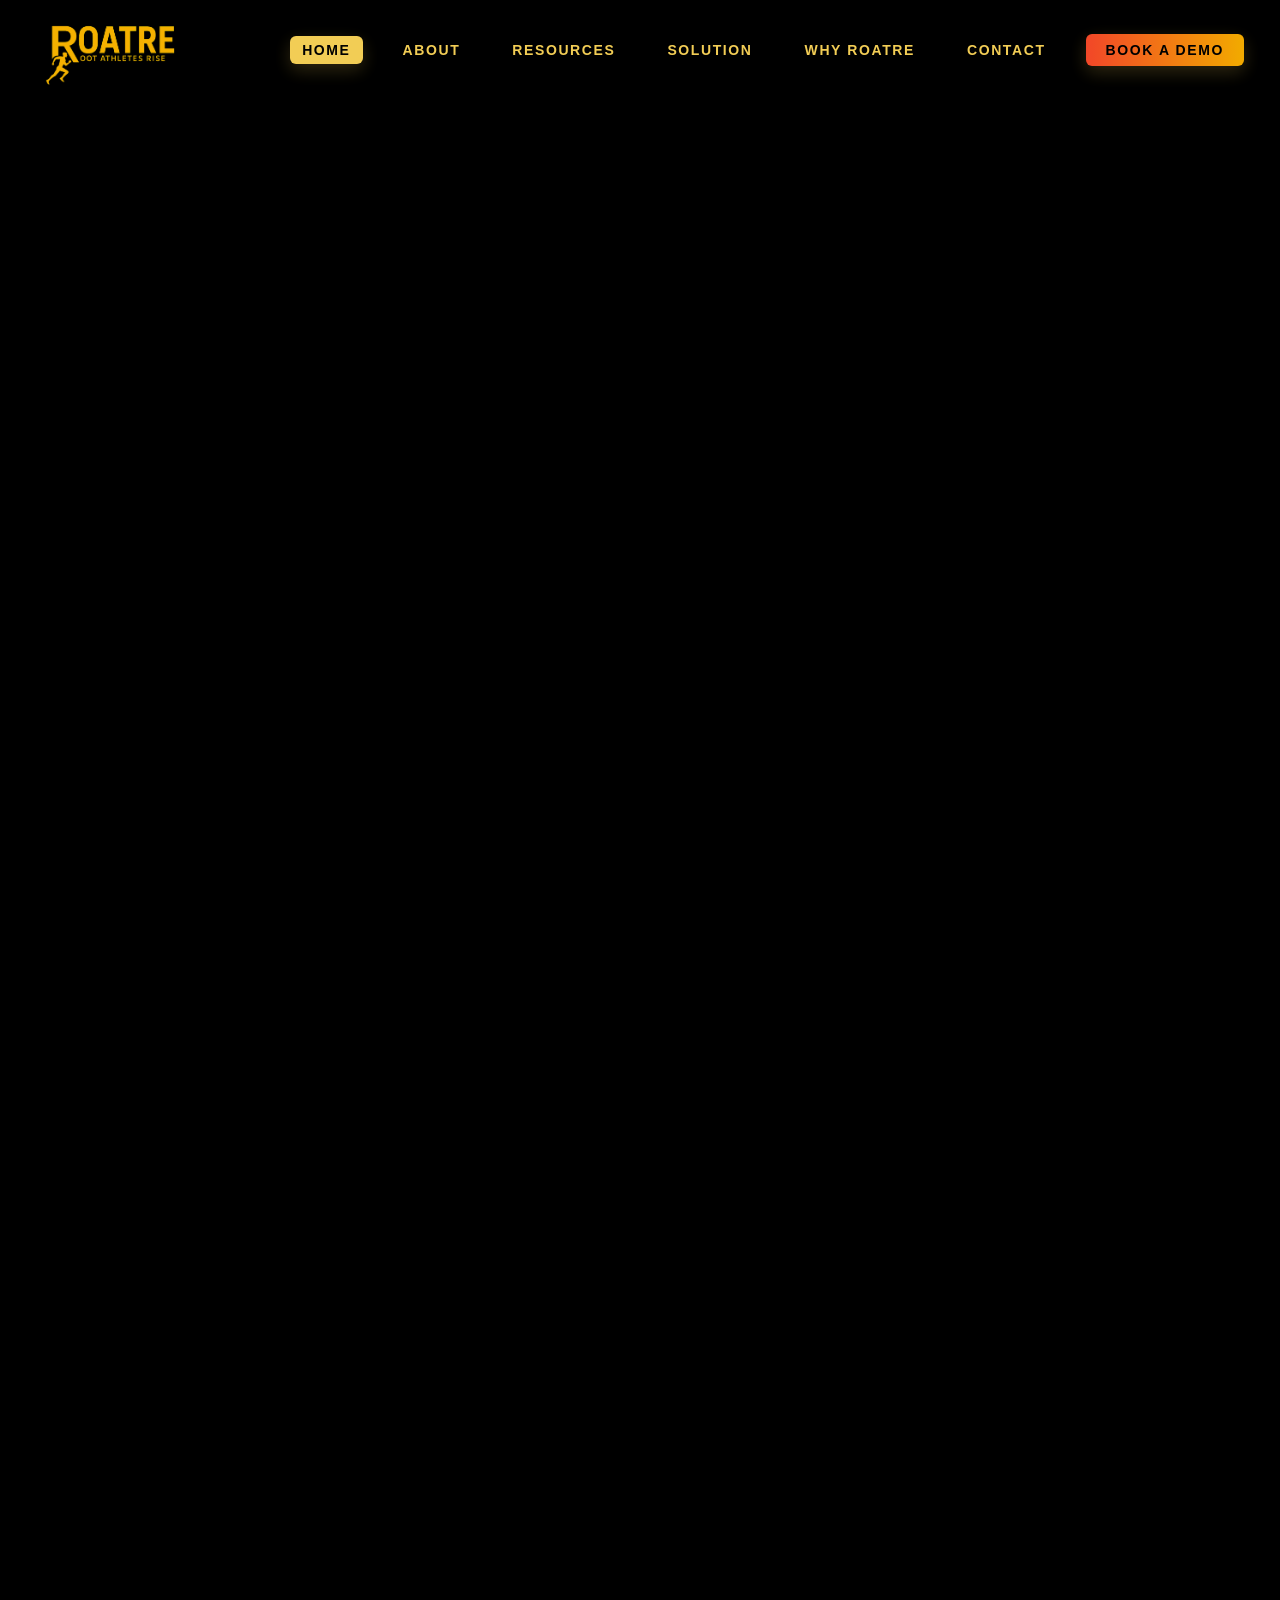
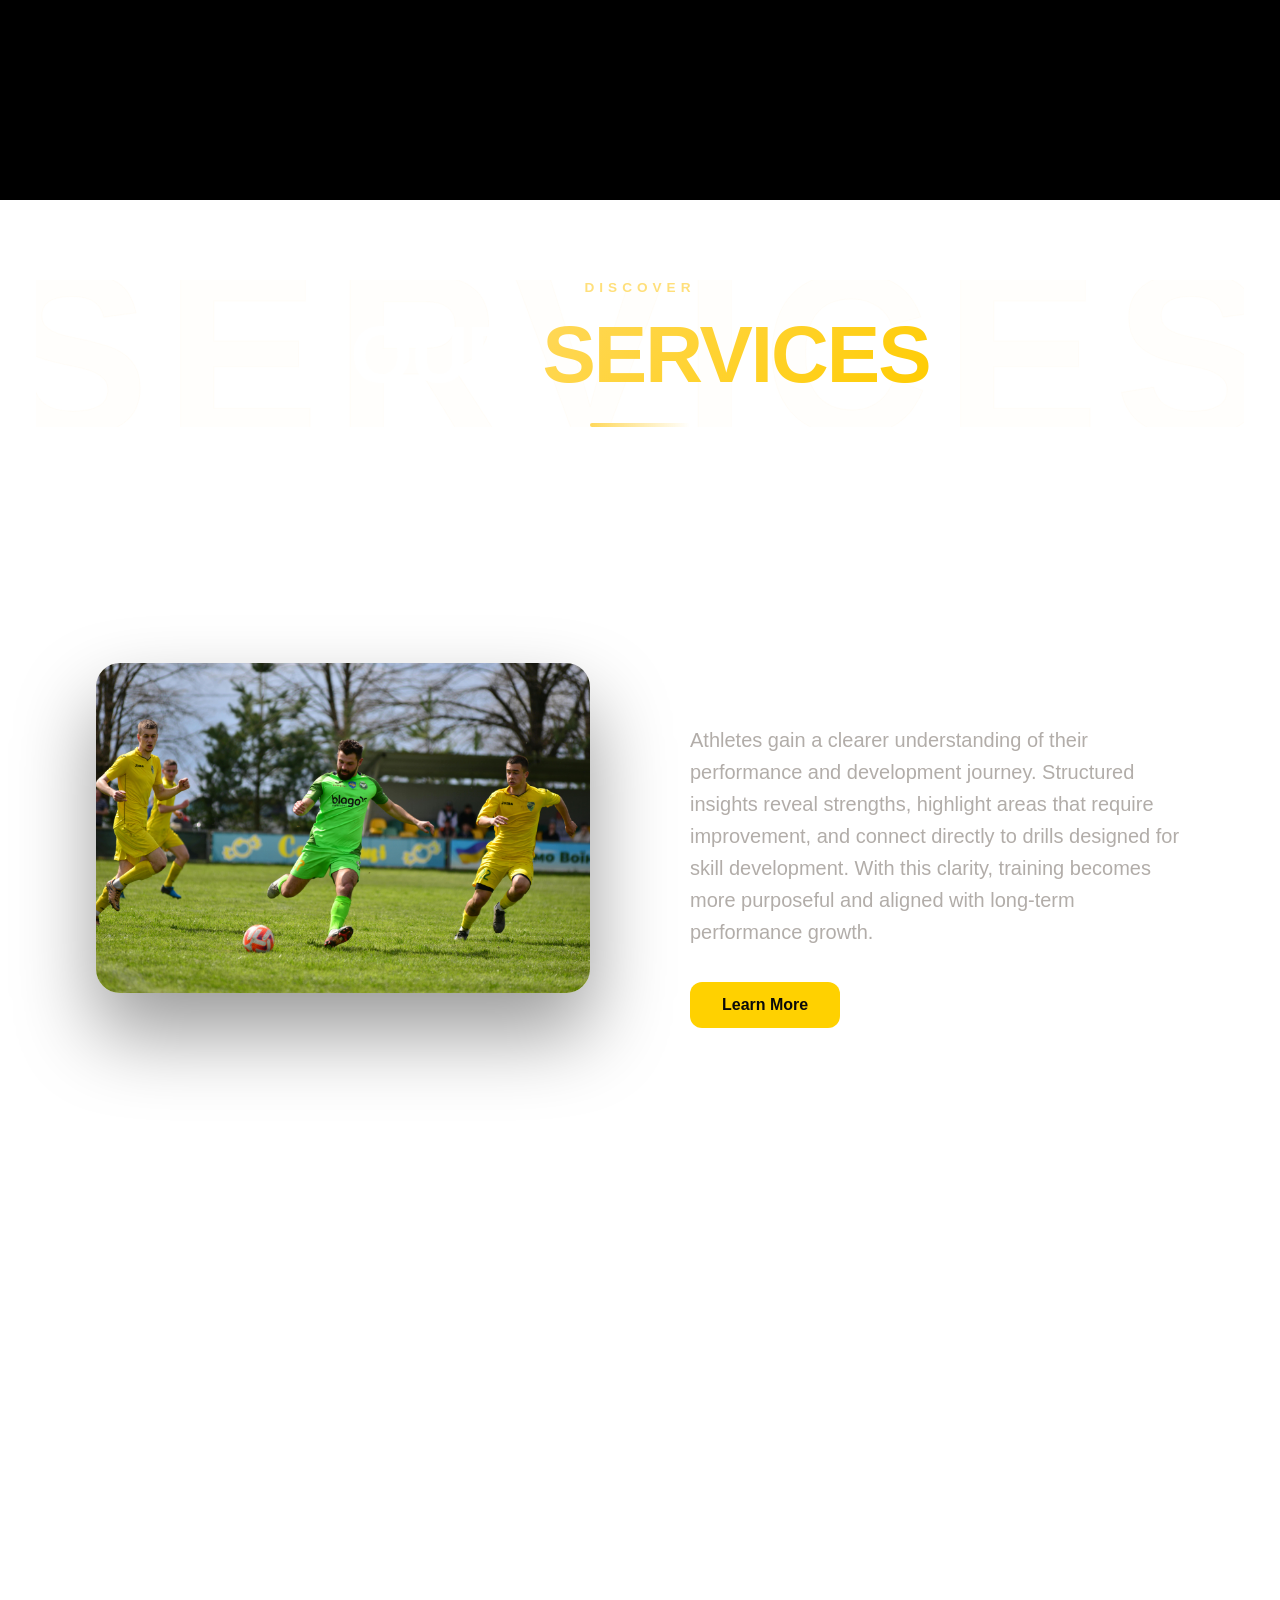
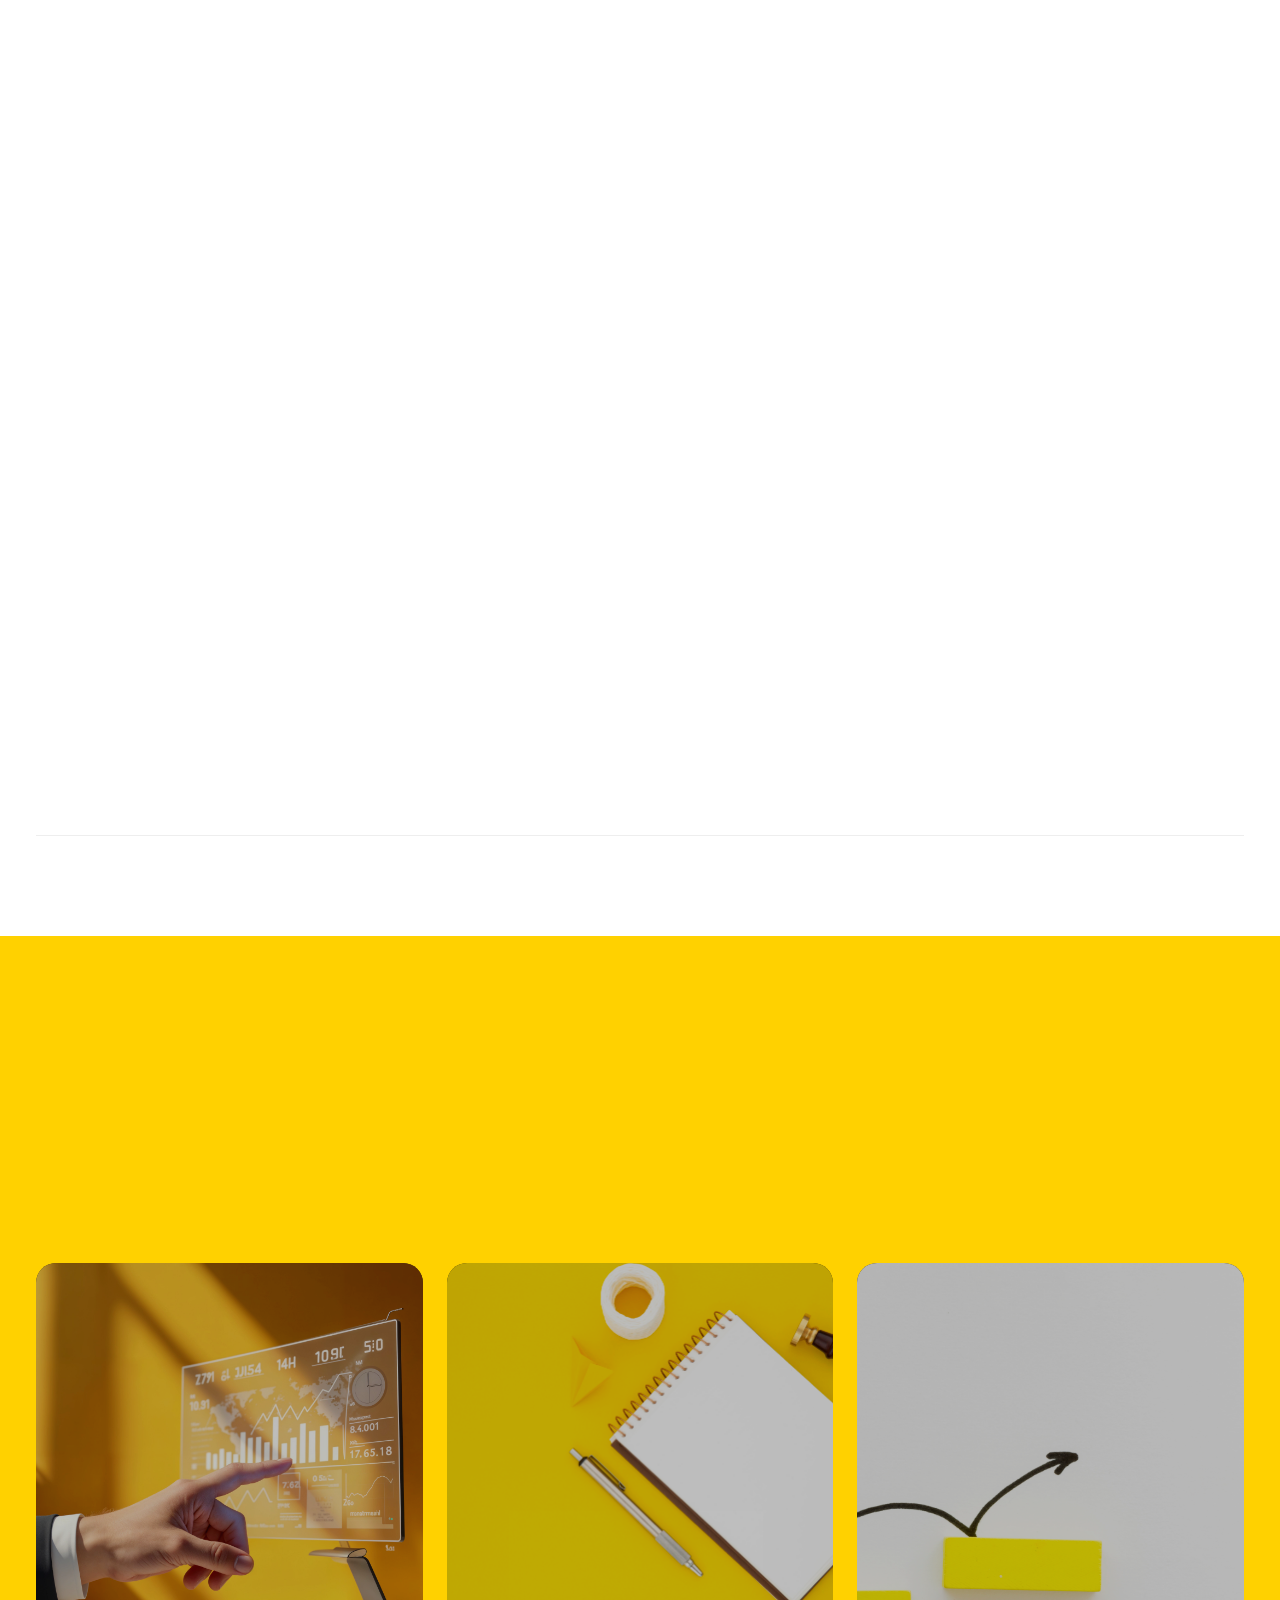
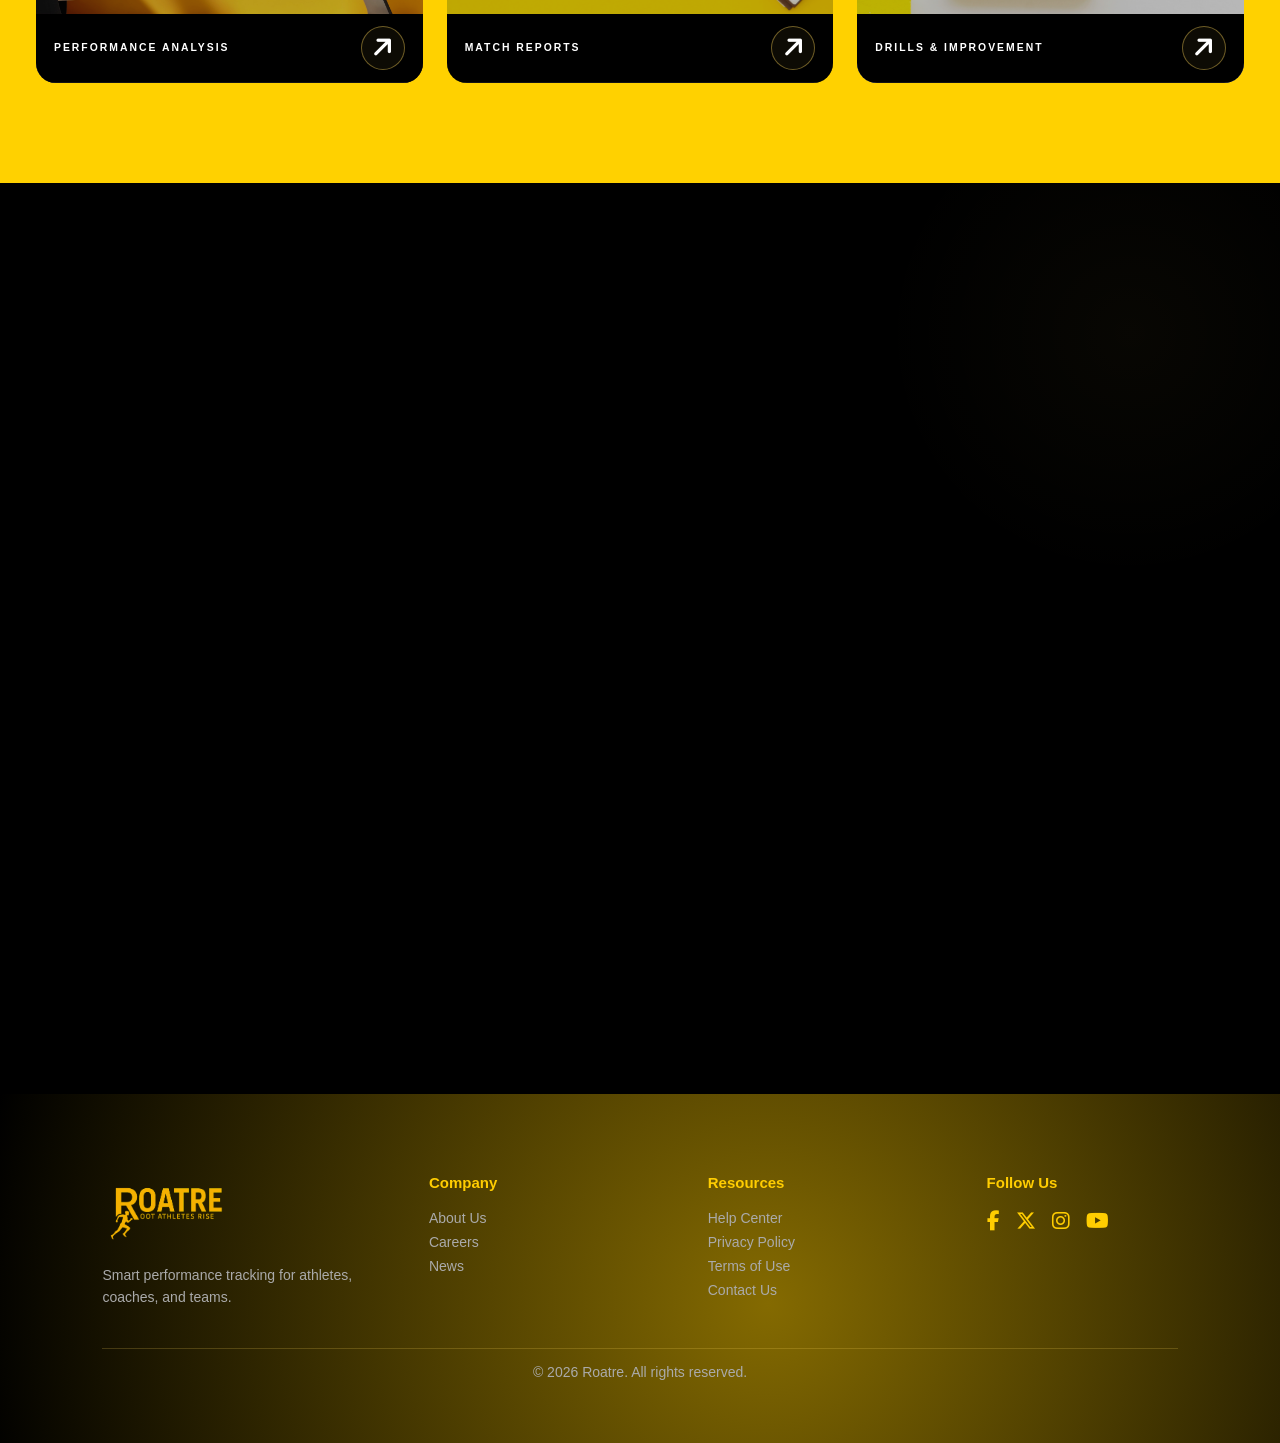
==== commit b298bd4c: "feat: implement hero section parallax scroll effect and update layout styling" ====
--- a/index.html
+++ b/index.html
@@ -12,27 +12,25 @@
 <body>
 	<div id="site-header-placeholder"></div>
 
+	<video id="siteBgVideo" class="site-bg-video" autoplay muted loop playsinline preload="metadata"
+		aria-hidden="true">
+		<source src="assets/Video%20Project.mp4" type="video/mp4">
+	</video>
+
 	<main>
-		<section class="hero">
-			<video id="siteBgVideo" class="site-bg-video hero-bg" autoplay muted loop playsinline preload="metadata"
-				aria-hidden="true">
-				<source src="assets/Video Project.mp4" type="video/mp4">
-			</video>
+		<!-- Initial pure video view -->
+		<section class="hero-spacer"></section>
+
+		<!-- Content that scrolls into the video view -->
+		<section class="hero-overlay">
 			<div class="hero-content">
-				<!-- <h4>Train with clarity. Perform beyond limits.
-
-					AI-powered insights that uncover performance gaps and turn training into measurable progress.</h4> -->
-				<!-- <button id="scrollToServices" class="scroll-cta" aria-label="Scroll to services">
-					<svg width="24" height="24" viewBox="0 0 24 24" fill="none" xmlns="http://www.w3.org/2000/svg">
-						<path d="M12 5V19M12 19L5 12M12 19L19 12" stroke="currentColor" stroke-width="2"
-							stroke-linecap="round" stroke-linejoin="round" />
-					</svg>
-					<span>Scroll to explore</span>
-				</button> -->
+				<h4>Train with clarity. Perform beyond limits.</h4>
+				<div class="hero-rule"></div>
+				<p>AI-powered insights that uncover performance gaps and turn training into
+					measurable progress.</p>
 			</div>
 		</section>
 	</main>
-
 
 	<!-- Services Persona Section -->
 	<section id="services" class="services-persona">
@@ -175,7 +173,9 @@
 				<div class="blog-content">
 					<div class="blog-badge">Featured <span>Insights</span></div>
 					<h2 class="blog-headline">From Every <span>Second</span> to Every <span>Success</span>.</h2>
-					<p class="blog-summary">Discover how elite athletes and academies leverage Roatre's granular performance data to close development gaps and redefine their peak potential. It's more than tracking—it's your roadmap to dominance.</p>
+					<p class="blog-summary">Discover how elite athletes and academies leverage Roatre's granular
+						performance data to close development gaps and redefine their peak potential. It's more than
+						tracking—it's your roadmap to dominance.</p>
 					<div class="blog-actions">
 						<a class="blog-cta-main" href="demo.html#demoRegisterForm">
 							Join the Elite <i class="fa-solid fa-arrow-right"></i>
--- a/style.css
+++ b/style.css
@@ -60,7 +60,7 @@
 	background: #ffcc00
 }
 
-html, 
+html,
 body {
 	margin: 0;
 	font-family: 'Inter', sans-serif;
@@ -347,48 +347,65 @@
 	}
 }
 
-.hero {
+.hero-spacer {
+	height: 100vh;
+	width: 100%;
+}
+
+.hero-overlay {
+	min-height: 100vh;
 	display: flex;
 	align-items: center;
-	justify-content: center;
-	min-height: 100vh;
-	padding: 36px;
-	padding-top: 96px;
-	text-align: center;
+	padding: 0 8%;
+	position: relative;
+	z-index: 2;
+}
+
+.hero-content {
+	max-width: 900px;
+	display: flex;
+	flex-direction: column;
+	gap: 20px;
+}
+
+.hero-content h4 {
+	font-size: clamp(40px, 8vw, 84px);
+	font-weight: 900;
 	color: #ffd85a;
-	background-size: cover;
-	background-position: center;
-	position: relative;
-	overflow: hidden;
-}
-
-.hero::before {
-	content: '';
-	position: absolute;
-	top: 0;
-	left: 0;
-	right: 0;
-	bottom: 0;
-	background: rgba(0, 0, 0, 0.5);
-	z-index: 1;
-}
-
-.hero-content {
-	display: flex;
-	flex-direction: column;
-	align-items: center;
-	gap: 24px;
-	position: relative;
-	z-index: 2
-}
-
-.hero h1 {
-	font-size: clamp(32px, 8vw, 64px);
-	font-weight: 700;
-	letter-spacing: 2px;
+	text-transform: uppercase;
+	line-height: 0.95;
 	margin: 0;
-	text-transform: uppercase;
-	color: #ffd85a
+	letter-spacing: -2px;
+	text-shadow: 0 10px 30px rgba(0, 0, 0, 0.5);
+}
+
+.hero-rule {
+	width: 120px;
+	height: 8px;
+	background: #ffd85a;
+	margin: 10px 0;
+}
+
+.hero-content p {
+	font-size: clamp(18px, 1.5vw, 24px);
+	color: #fff;
+	max-width: 600px;
+	line-height: 1.4;
+	font-weight: 500;
+	margin: 0;
+	text-shadow: 0 2px 10px rgba(0, 0, 0, 0.8);
+}
+
+@keyframes slideUpFade {
+	from {
+		opacity: 0;
+		transform: translateY(40px);
+	}
+
+	to {
+		opacity: 1;
+		transform: translateY(0);
+	}
 }
 
 .scroll-cta {
@@ -434,23 +451,11 @@
 	width: 100%;
 	height: 100%;
 	object-fit: cover;
-	z-index: -1;
+	z-index: 1;
+	/* Above body background, below content */
 	opacity: 0.65;
 	pointer-events: none;
 	filter: none;
-	will-change: transform, opacity;
-	backface-visibility: hidden
-}
-
-.site-bg-video {
-	position: fixed;
-	inset: 0;
-	width: 100%;
-	height: 100%;
-	object-fit: cover;
-	z-index: -1;
-	opacity: 0.65;
-	pointer-events: none;
 	will-change: transform, opacity;
 	backface-visibility: hidden;
 }
@@ -667,10 +672,20 @@
 }
 
 /* Services section */
+.services-persona {
+	padding: 80px 36px 100px;
+	background: #000;
+	color: #fff;
+	position: relative;
+	z-index: 2;
+}
+
 .services {
 	padding: 80px 36px 100px;
-	background: #0a0a0a;
-	color: #fff
+	background: #000;
+	color: #fff;
+	position: relative;
+	z-index: 2;
 }
 
 .services-title {
@@ -896,12 +911,13 @@
 /* Demo CTA section */
 .demo-cta {
 	padding: 100px 28px 140px;
-	background: #030303;
+	background: #000;
 	position: relative;
 	overflow: hidden;
 	display: flex;
 	align-items: center;
 	justify-content: center;
+	z-index: 2;
 }
 
 .demo-cta::before {
@@ -994,9 +1010,10 @@
 /* Footer */
 .site-footer {
 	background: #000;
-	padding: 10px;
+	padding: 0;
 	position: relative;
 	overflow: hidden;
+	z-index: 2; /* Ensure it stays above background video */
 }
 
 .site-footer::before {
@@ -1024,7 +1041,7 @@
 .footer-shell {
 	max-width: 100%;
 	margin: 0 auto;
-	padding: 60px 54px 40px;
+	padding: 80px 8% 60px;
 	position: relative;
 	z-index: 1;
 }
@@ -7584,7 +7601,7 @@
 
 /* ── OUR SERVICES CARDS SECTION ── */
 .svc-cards-section {
-	background: #FFD100;
+	background: #ffd100;
 	padding: 100px 36px 110px;
 }
 
@@ -8646,12 +8663,20 @@
 	transition-delay: 0.15s;
 }
 
+.svc-cards-section {
+	background: #ffd100;
+	position: relative;
+	z-index: 2;
+	padding: 100px 36px;
+}
+
 /* ── BLOG EDITORIAL SPOTLIGHT (REDESIGNED DEMO CTA) ── */
 .blog-spotlight {
 	padding: 120px 5% 140px;
 	background: #000;
 	position: relative;
 	overflow: hidden;
+	z-index: 2;
 }
 
 .blog-spotlight::before {
@@ -8816,21 +8841,21 @@
 	.blog-spotlight-card {
 		grid-template-columns: 1fr;
 	}
-	
+
 	.blog-media {
 		min-height: 380px;
 	}
-	
+
 	.media-overlay {
 		background: linear-gradient(0deg, rgba(10, 10, 10, 0.8) 0%, rgba(10, 10, 10, 0.2) 100%);
 	}
-	
+
 	.blog-content {
 		padding: 48px 32px;
 		text-align: center;
 		align-items: center;
 	}
-	
+
 	.blog-summary {
 		max-width: 100%;
 	}
@@ -8840,17 +8865,17 @@
 	.blog-spotlight {
 		padding: 80px 5%;
 	}
-	
+
 	.blog-headline {
 		font-size: 2.2rem;
 	}
-	
+
 	.blog-actions {
 		flex-direction: column;
 		width: 100%;
 		gap: 16px;
 	}
-	
+
 	.blog-cta-main {
 		width: 100%;
 		justify-content: center;
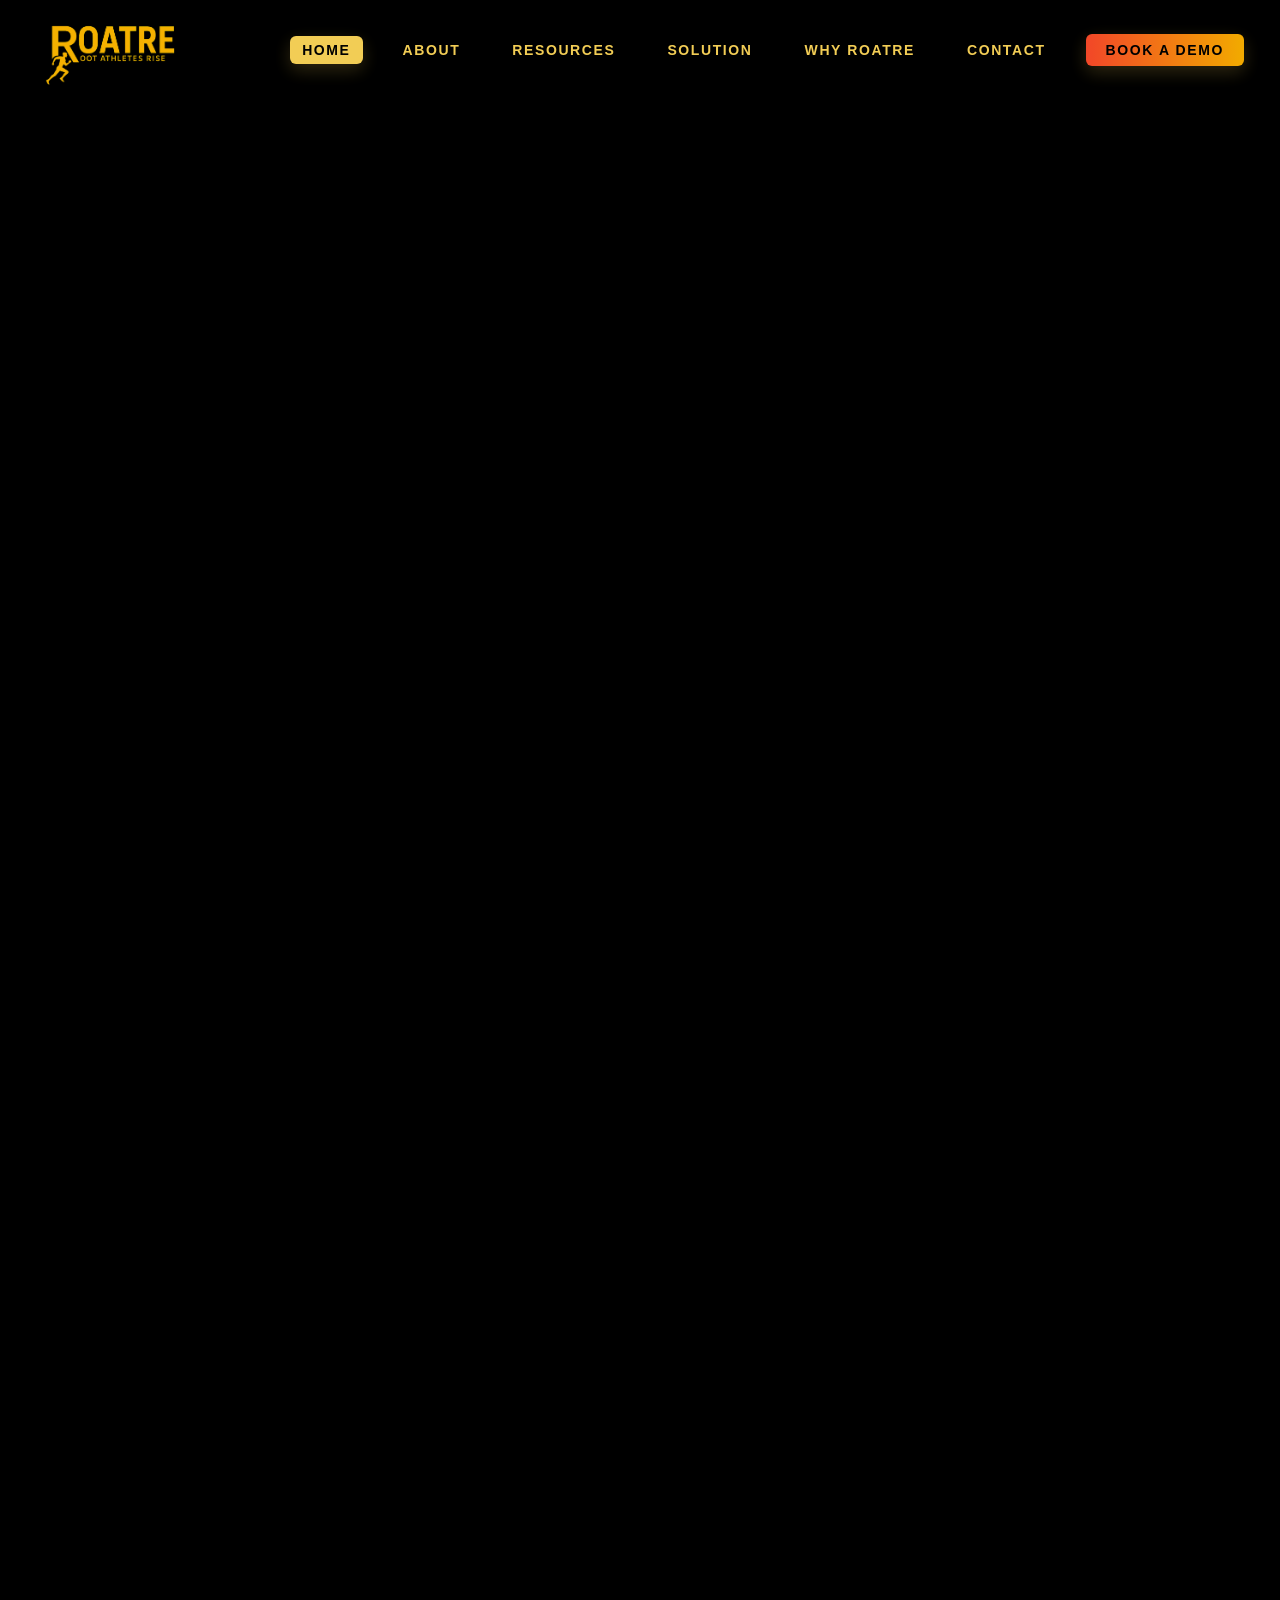
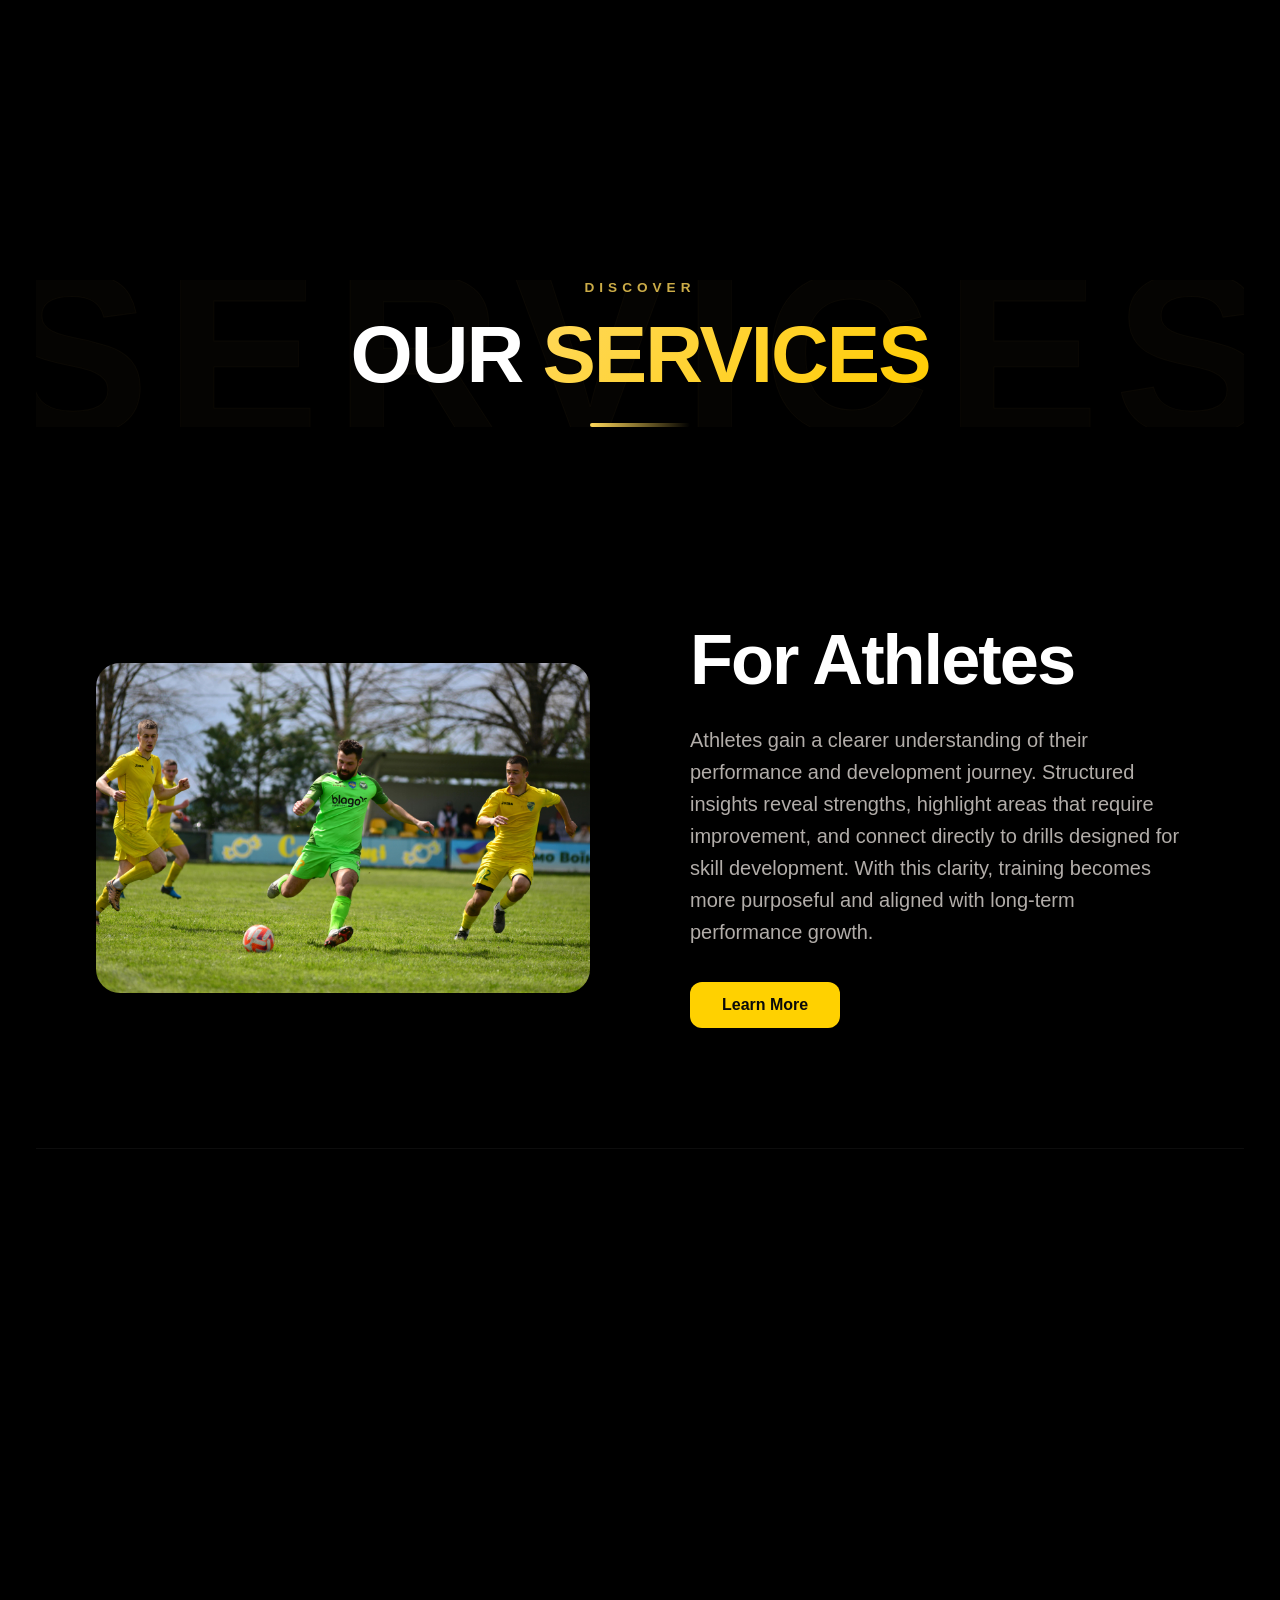
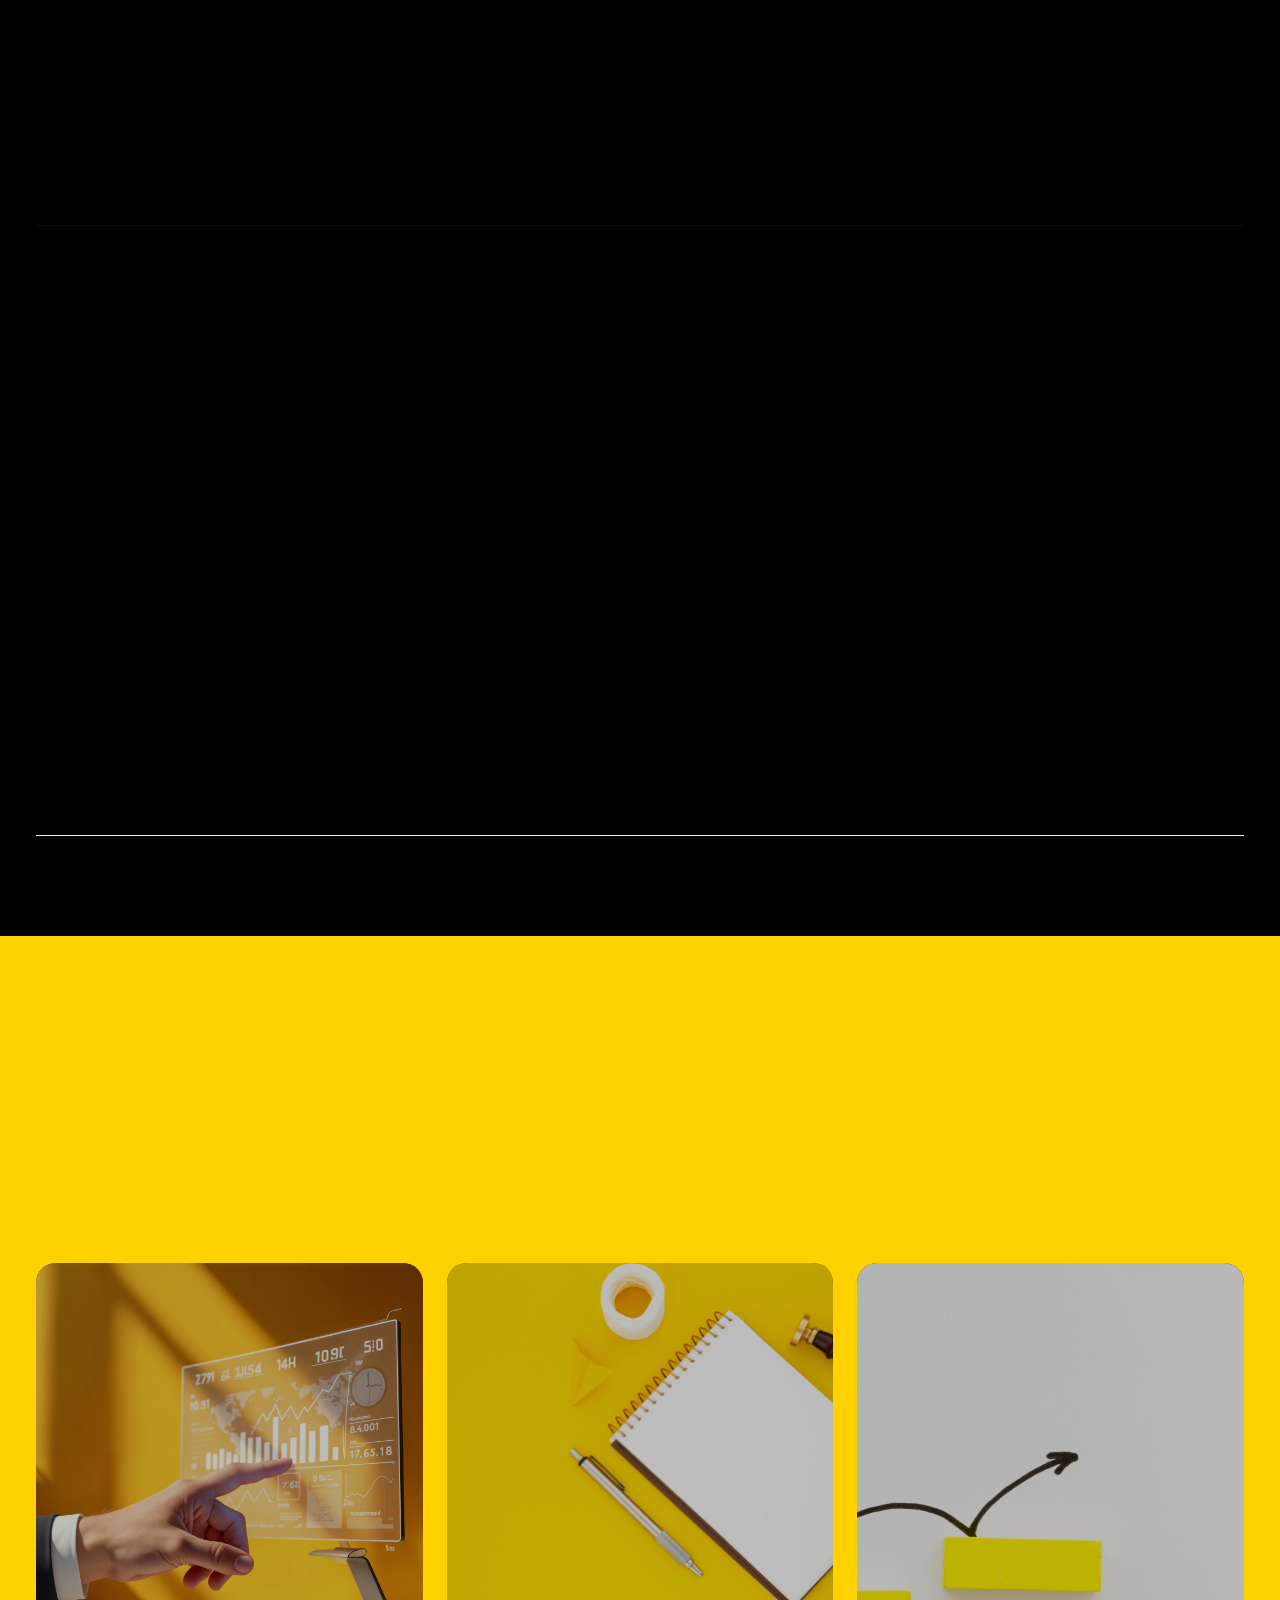
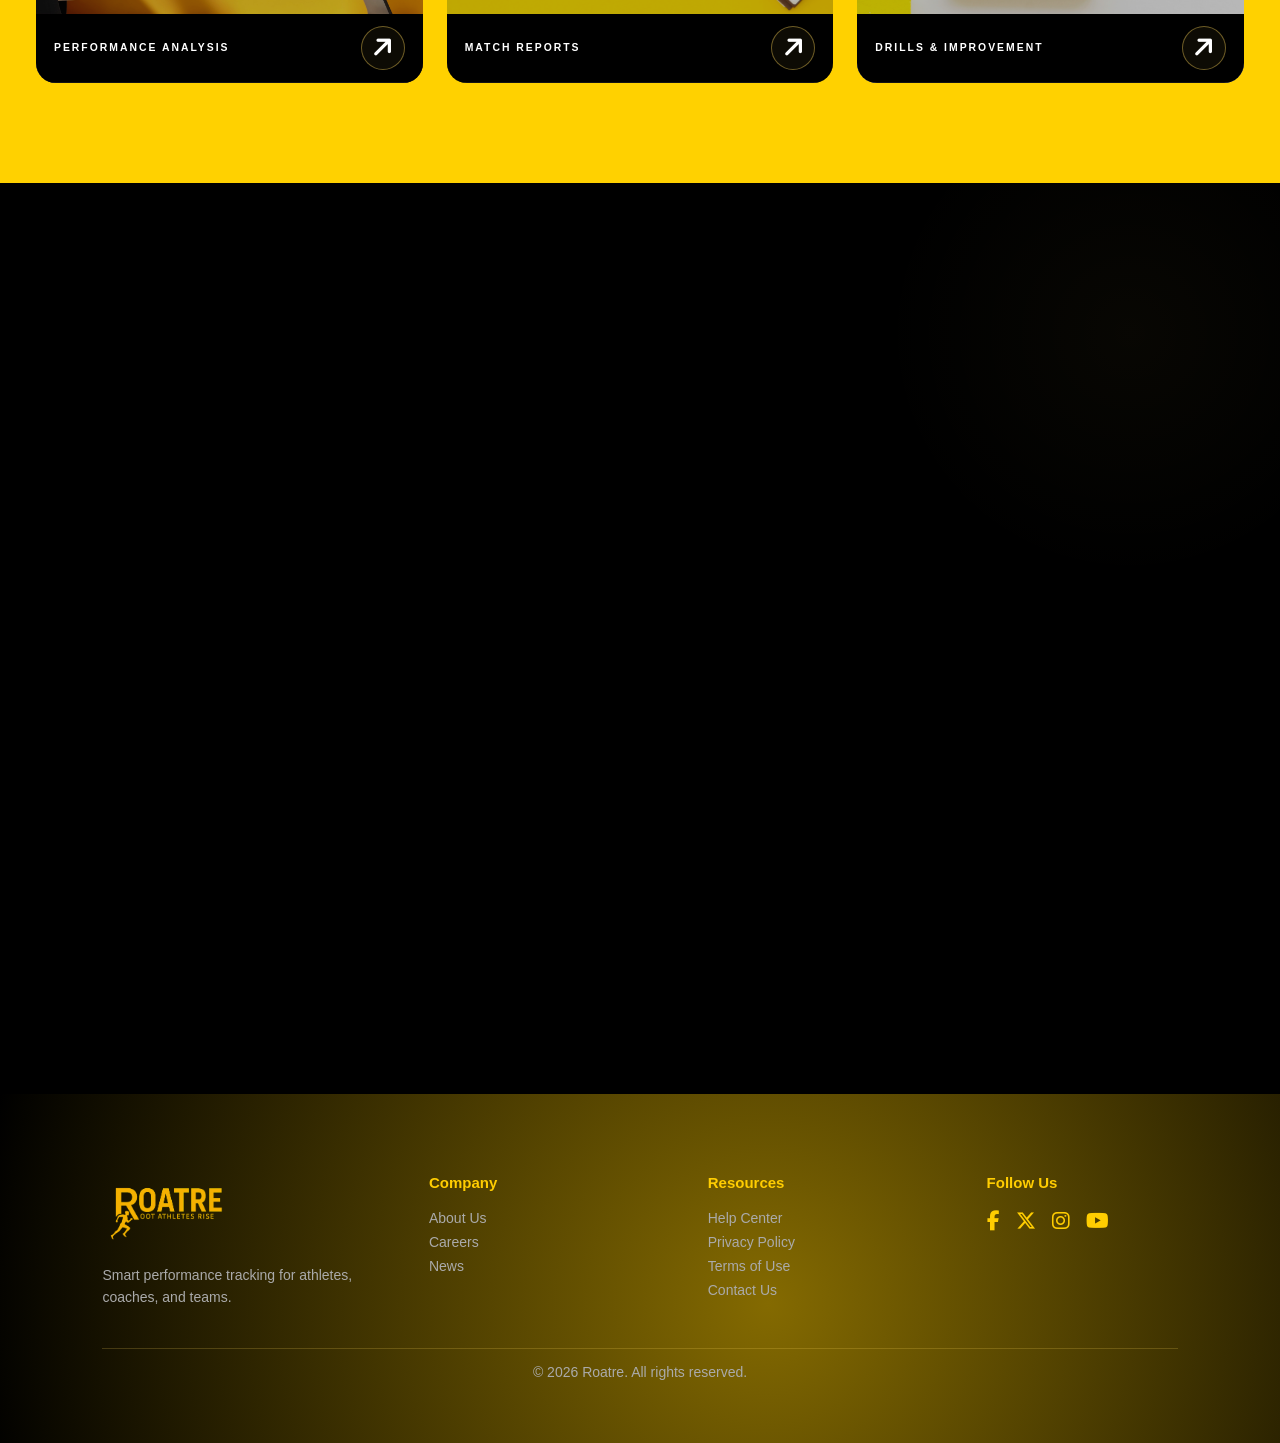
==== commit c74856b8: "feat: overhaul demo page UI with enhanced walkthrough sections, process steps, and updated success m" ====
--- a/index.html
+++ b/index.html
@@ -221,7 +221,7 @@
 				style="width:100%;height:85vh;border:none;border-radius:16px;display:block;"></iframe>
 		</div>
 	</div> -->
-	<script src="script.js"></script>
+	<script src="script.js?v=3"></script>
 </body>
 
 </html>
--- a/style.css
+++ b/style.css
@@ -211,9 +211,11 @@
 	border-radius: 0 !important;
 }
 
-.resources-submenu li a:hover {
-	background: rgba(255, 216, 90, 0.12);
+.site-nav .resources-submenu li a:hover,
+.site-nav .resources-submenu li a.active {
+	background: rgba(255, 216, 90, 0.12) !important;
 	color: #ffd85a !important;
+	box-shadow: none !important;
 }
 
 .resources-nav-item:hover .resources-submenu,
@@ -1013,7 +1015,8 @@
 	padding: 0;
 	position: relative;
 	overflow: hidden;
-	z-index: 2; /* Ensure it stays above background video */
+	z-index: 2;
+	/* Ensure it stays above background video */
 }
 
 .site-footer::before {
@@ -1306,45 +1309,101 @@
 	min-height: 200px
 }
 
-@media (max-width:960px) {
+@media (max-width:1024px) {
+	.demo-hero {
+		flex-direction: column;
+	}
+
 	.demo-hero-left {
+		flex: none;
+		width: 100%;
+		height: 450px;
 		position: relative;
 		top: 0;
-		min-height: 320px;
-	}
-
-	.tagline-box {
-		min-height: 160px
-	}
-
-	.tagline-box h2 {
-		font-size: clamp(1.4rem, 4vw, 2.5rem)
-	}
-}
-
-@media (max-width:480px) {
+	}
+
+	.demo-hero-right {
+		flex: none;
+		width: 100%;
+		padding: 60px 5% 0;
+	}
+}
+
+@media (max-width:768px) {
 	.demo-hero-left {
-		min-height: 260px;
-		border-radius: 14px;
-	}
-
-	.tagline-box {
-		min-height: 120px;
-		padding: 20px 16px
-	}
-}
-
-/* Demo form responsive */
-@media (max-width:480px) {
-	.demo-form {
-		padding: 24px 16px;
-		margin-top: 28px
-	}
-
-	.demo-form h2 {
-		font-size: 1.4rem
-	}
-}
+		height: 350px;
+	}
+}
+
+/* Demo form styling */
+.demo-form {
+	background: rgba(255, 255, 255, 0.03);
+	backdrop-filter: blur(15px);
+	border: 1px solid rgba(255, 216, 90, 0.1);
+	padding: 40px;
+	border-radius: 24px;
+	margin-top: 40px;
+	box-shadow: 0 25px 50px rgba(0, 0, 0, 0.3);
+}
+
+.demo-form h2 {
+	font-size: 28px;
+	font-weight: 800;
+	color: #fff;
+	margin-bottom: 30px;
+	letter-spacing: 1px;
+}
+
+.demo-form input,
+.demo-form select,
+.demo-form textarea {
+	width: 100%;
+	background: rgba(255, 255, 255, 0.05);
+	border: 1px solid rgba(255, 255, 255, 0.1);
+	padding: 16px 20px;
+	margin-bottom: 20px;
+	border-radius: 12px;
+	color: #fff;
+	font-family: inherit;
+	font-size: 16px;
+	transition: all 0.3s ease;
+}
+
+.demo-form input:focus,
+.demo-form select:focus,
+.demo-form textarea:focus {
+	outline: none;
+	border-color: #ffd100;
+	background: rgba(255, 255, 255, 0.08);
+	box-shadow: 0 0 15px rgba(255, 209, 0, 0.1);
+}
+
+.demo-form select option {
+	background: #111;
+	color: #fff;
+}
+
+.demo-submit-btn {
+	width: 100%;
+	background: #ffd100;
+	color: #000;
+	border: none;
+	padding: 18px;
+	border-radius: 12px;
+	font-weight: 800;
+	text-transform: uppercase;
+	letter-spacing: 2px;
+	cursor: pointer;
+	transition: all 0.4s cubic-bezier(0.175, 0.885, 0.32, 1.275);
+	margin-top: 10px;
+}
+
+.demo-submit-btn:hover {
+	background: #fff;
+	transform: translateY(-3px);
+	box-shadow: 0 15px 30px rgba(255, 216, 90, 0.3);
+}
+
 
 /* About page */
 .about-page {
@@ -1404,56 +1463,106 @@
 	margin: 20px 0 32px;
 }
 
-/* Demo Page */
+/* Demo Page - Premium Split Layout */
 .demo-hero {
-	max-width: 1400px;
-	margin: 0 auto;
-	padding: 140px 28px 90px;
-	display: grid;
-	grid-template-columns: minmax(280px, 0.9fr) minmax(420px, 1.2fr);
-	gap: 70px;
-	align-items: start;
+	display: flex;
+	min-height: 100vh;
+	background: #000;
+	position: relative;
+	align-items: flex-start;
 }
 
 .demo-hero-left {
-	position: sticky;
-	top: 120px;
-	align-self: start;
-	min-height: 480px;
-	border-radius: 18px;
-	overflow: hidden;
-	background-image: linear-gradient(135deg, rgba(0, 0, 0, 0.25), rgba(0, 0, 0, 0.68)), url('assets/demo.png');
+	position: fixed;
+	top: 0;
+	left: 0;
+	width: 45%;
+	height: 100vh;
+	background-image: linear-gradient(to right, rgba(0, 0, 0, 0.2), rgba(0, 0, 0, 0.5)), url('assets/demo.jpg');
 	background-size: cover;
 	background-position: center;
 	background-repeat: no-repeat;
-	box-shadow: 0 20px 50px rgba(0, 0, 0, 0.4);
+	z-index: 1;
 }
 
 .demo-hero-right {
-	padding-top: 8px;
-}
-
-.demo-hero-title {
-	/* margin: 0 0 22px; */
-	font-size: 25px;
-	/*font-weight: 800; */
-	/* letter-spacing: 2px; */
+	margin-left: 45%;
+	width: 55%;
+	padding: 160px 6% 0;
+	position: relative;
+	z-index: 2;
+	background: #000;
+	min-height: 100vh;
+}
+
+
+.demo-hero-title h2 {
+	font-size: clamp(32px, 4vw, 56px);
+	font-weight: 900;
+	line-height: 1.1;
+	color: #fff;
+	text-transform: uppercase;
+	margin: 0 0 30px;
+	letter-spacing: -1px;
+}
+
+.demo-hero-title h2 span {
 	color: #ffd100;
-	text-shadow: 0 0 10px rgba(255, 209, 0, 0.3);
+	display: block;
 }
 
 .demo-hero-copy {
-	margin: 0 0 30px;
-	font-size: 22px;
-	line-height: 1.7;
-	color: #cfcfcf;
+	margin: 0 0 25px;
+	font-size: 20px;
+	line-height: 1.8;
+	color: #b0b0b0;
 }
 
 .demo-hero-copy .dropcap {
-	font-size: 1em;
-	color: #d3d3d3;
-	padding-right: 2px;
-}
+	font-size: 52px;
+	font-weight: 900;
+	color: #ffd100;
+	float: left;
+	line-height: 1;
+	margin-right: 12px;
+	margin-top: 5px;
+}
+
+/* Form refinement */
+.form-group {
+	position: relative;
+	margin-bottom: 20px;
+}
+
+.form-group i {
+	position: absolute;
+	left: 20px;
+	top: 50%;
+	transform: translateY(-50%);
+	color: rgba(255, 216, 90, 0.6);
+	font-size: 18px;
+	pointer-events: none;
+	transition: color 0.3s ease;
+}
+
+.form-group textarea ~ i {
+	top: 30px;
+	transform: none;
+}
+
+.form-group input,
+.form-group select,
+.form-group textarea {
+	padding-left: 55px !important;
+	margin-bottom: 0 !important;
+}
+
+.form-group input:focus ~ i,
+.form-group select:focus ~ i,
+.form-group textarea:focus ~ i {
+	color: #ffd100;
+}
+
 
 /* Support Page */
 .support-hero {
@@ -1714,206 +1823,235 @@
 
 
 /* Mission Section */
+/* Mission Section - Redesigned Card Layout */
 .mission-section {
+	padding: 100px 5%;
+	/* background-color: #fcfcfc; */
+	/* Light, airy background */
 	position: relative;
+	z-index: 2;
+}
+
+.mission-container {
+	max-width: 1300px;
+	margin: 0 auto;
+}
+
+.mission-card {
+	background: #242424;
+	border-radius: 40px;
+	padding: 60px;
+	display: grid;
+	grid-template-columns: 1.1fr 0.9fr;
+	gap: 80px;
+	align-items: center;
+	box-shadow: 0 40px 120px rgba(0, 0, 0, 0.06);
+	overflow: visible;
+}
+
+.mission-left {
+	position: relative;
+}
+
+.mission-image-wrapper {
+	position: relative;
+	width: 100%;
+	line-height: 0;
+}
+
+.mission-main-img {
+	width: 100%;
+	height: 520px;
+	object-fit: cover;
+	border-radius: 32px;
+	box-shadow: 0 20px 60px rgba(0, 0, 0, 0.1);
+}
+
+.mission-badge {
+	position: absolute;
+	bottom: -40px;
+	left: -40px;
+	width: 180px;
+	height: 180px;
+	z-index: 10;
+	animation: rotateBadge 20s linear infinite;
+	filter: drop-shadow(0 15px 30px rgba(0, 0, 0, 0.15));
+	border-radius: 50%;
 	overflow: hidden;
 }
 
-.mission-bg {
-	position: absolute;
-	inset: 0;
-	z-index: 0;
-}
-
-.mission-bg-img {
+@keyframes rotateBadge {
+	from {
+		transform: rotate(0deg);
+	}
+
+	to {
+		transform: rotate(360deg);
+	}
+}
+
+.badge-img {
 	width: 100%;
 	height: 100%;
 	object-fit: cover;
-	object-position: center top;
-	display: block;
-}
-
-.mission-bg-overlay {
-	position: absolute;
-	inset: 0;
-	background: linear-gradient(120deg, rgba(0, 0, 0, 0.92) 45%, rgba(0, 0, 0, 0.7) 100%);
-}
-
-.mission-content {
-	position: relative;
-	z-index: 1;
-	max-width: 1400px;
-	margin: 0 auto;
-	padding: 140px 28px 100px;
-	display: grid;
-	grid-template-columns: minmax(280px, 0.9fr) minmax(420px, 1.2fr);
-	gap: 70px;
-	align-items: start;
-}
-
-.mission-left {
-	position: sticky;
-	top: 200px;
-	align-self: start;
-}
-
-.mission-title {
-	margin: 0 0 40px;
-	font-size: 64px;
-	line-height: 1.05;
-	font-weight: 800;
-	color: #d7b23a;
-}
-
-.mission-title em {
-	font-style: normal;
-	color: #ffd100;
-	text-shadow: 0 0 18px rgba(255, 209, 0, 0.35);
-}
-
-.mission-stats {
+	border-radius: 50%;
+	background-color: transparent;
+}
+
+.mission-right {
 	display: flex;
 	flex-direction: column;
 	gap: 20px;
 }
 
-.mission-stat {
-	display: flex;
-	align-items: center;
-	gap: 16px;
-}
-
-.mission-stat strong {
-	font-size: 28px;
+.mission-kicker {
+	font-size: 0.85rem;
 	font-weight: 800;
-	color: #ffd100;
-	min-width: 40px;
-}
-
-.mission-stat span {
-	font-size: 15px;
-	color: #9e9e9e;
-	letter-spacing: 1px;
 	text-transform: uppercase;
-}
-
-.mission-right {
-	padding-top: 8px;
+	letter-spacing: 4px;
+	color: #d7b23a;
+	margin-bottom: 8px;
+}
+
+.mission-title {
+	font-size: clamp(2.5rem, 5vw, 4.2rem);
+	font-weight: 900;
+	color: #ffffff;
+	line-height: 1.05;
+	margin: 0;
+	letter-spacing: -2px;
+}
+
+.mission-title em {
+	font-style: italic;
+	color: #d7b23a;
+	text-decoration: underline;
+	text-decoration-style: solid;
+	text-underline-offset: 8px;
+	text-decoration-thickness: 4px;
 }
 
 .mission-divider {
-	height: 1px;
-	background: linear-gradient(90deg, rgba(255, 209, 0, 0.35), rgba(255, 209, 0, 0));
-	margin: 0 0 32px;
+	width: 80px;
+	height: 6px;
+	background: #d7b23a;
+	border-radius: 3px;
+	margin: 10px 0;
 }
 
 .mission-body {
-	margin: 0 0 22px;
-	font-size: 20px;
-	line-height: 1.75;
-	color: #cfcfcf;
+	font-size: 1.2rem;
+	line-height: 1.8;
+	color: #dddddd;
+	margin: 0;
 }
 
 .mission-body strong {
-	color: #ffd100;
+	color: #ffd85a;
+	font-weight: 800;
 }
 
 .mission-cta {
 	display: flex;
-	gap: 14px;
-	flex-wrap: wrap;
-	margin-top: 32px;
-}
-
-/* Role Section */
-.role-section {
-	max-width: 1200px;
-	margin: 0 auto;
-	padding: 0 10px 60px;
-}
-
-.role-top {
-	display: grid;
-	grid-template-columns: minmax(240px, 0.8fr) 1fr;
-	gap: 48px;
-	align-items: start;
-	margin-bottom: 48px;
-}
-
-.role-title {
-	margin: 0;
-	font-size: 42px;
-	font-weight: 800;
-	line-height: 1.1;
-	color: #f6f6f6;
-}
-
-.role-title em {
-	font-style: normal;
-	color: #ffd100;
-	text-shadow: 0 0 12px rgba(255, 209, 0, 0.3);
-}
-
-.role-lead {
-	margin: 0;
-	font-size: 18px;
-	line-height: 1.75;
-	color: #b9b9b9;
-	padding-top: 6px;
-}
-
-.role-cards {
-	display: grid;
-	grid-template-columns: repeat(auto-fit, minmax(220px, 1fr));
-	gap: 18px;
-}
-
-.role-card {
-	background: linear-gradient(150deg, #141414, #0f0f0f);
-	border: 1px solid rgba(8, 2, 2, 0.06);
-	border-radius: 18px;
-	padding: 24px;
-	transition: border-color 0.25s;
-}
-
-.role-card:hover {
-	border-color: rgba(255, 209, 0, 0.25);
-}
-
-.role-card-icon {
-	width: 44px;
-	height: 44px;
-	border-radius: 12px;
-	background: rgba(255, 209, 0, 0.1);
-	border: 1px solid rgba(255, 209, 0, 0.2);
-	display: flex;
+	gap: 20px;
+	margin-top: 20px;
+}
+
+/* Redesigned Pill Buttons */
+.cta-primary-pill {
+	display: inline-flex;
 	align-items: center;
 	justify-content: center;
-	color: #ffd100;
-	font-size: 18px;
-	margin-bottom: 14px;
-	line-height: 1;
-}
-
-.role-card-icon i {
-	color: #ffd100;
-	font-size: 18px;
-	display: block;
-}
-
-.role-card-label {
-	font-size: 16px;
-	font-weight: 700;
-	color: #ffd100;
-	margin-bottom: 10px;
-}
-
-.role-card p {
-	margin: 0;
-	font-size: 15px;
-	line-height: 1.65;
-	color: #b9b9b9;
-}
+	background: #ffd85a;
+	color: #000;
+	padding: 18px 40px;
+	border-radius: 50px;
+	font-weight: 800;
+	text-decoration: none;
+	font-size: 1rem;
+	transition: all 0.3s cubic-bezier(0.2, 0, 0.2, 1);
+}
+
+.cta-primary-pill:hover {
+	transform: translateY(-4px);
+	box-shadow: 0 15px 40px rgba(255, 216, 90, 0.3);
+	background: #ffffff;
+}
+
+.cta-secondary-pill {
+	display: inline-flex;
+	align-items: center;
+	justify-content: center;
+	background: transparent;
+	color: #ffffff;
+	padding: 18px 40px;
+	border-radius: 50px;
+	font-weight: 800;
+	text-decoration: none;
+	font-size: 1rem;
+	border: 2px solid rgba(255, 255, 255, 0.2);
+	transition: all 0.3s cubic-bezier(0.2, 0, 0.2, 1);
+}
+
+.cta-secondary-pill:hover {
+	background: rgba(255, 255, 255, 0.05);
+	border-color: #ffffff;
+	transform: translateY(-4px);
+}
+
+/* Responsive Mission Section */
+@media (max-width: 1100px) {
+	.mission-card {
+		grid-template-columns: 1fr;
+		gap: 60px;
+		padding: 40px;
+	}
+
+	.mission-left {
+		order: 1;
+	}
+
+	.mission-right {
+		order: 2;
+		text-align: center;
+		align-items: center;
+	}
+
+	.mission-divider {
+		margin: 10px auto;
+	}
+
+	.mission-badge {
+		width: 140px;
+		height: 140px;
+		bottom: -30px;
+		left: -20px;
+	}
+}
+
+@media (max-width: 600px) {
+	.mission-section {
+		padding: 60px 20px;
+	}
+
+	.mission-card {
+		padding: 30px 20px;
+		border-radius: 30px;
+	}
+
+	.mission-main-img {
+		height: 350px;
+	}
+
+	.mission-badge {
+		width: 100px;
+		height: 100px;
+		bottom: -20px;
+		left: -10px;
+	}
+}
+
+
 
 /* About Page Story */
 .about-story {
@@ -2654,18 +2792,11 @@
 		font-size: 20px;
 	}
 
-	.demo-hero-title {
-		font-size: 46px;
-	}
-
-	.demo-hero-copy {
-		font-size: 20px;
-	}
-
 	.about-story-content h1 {
 		font-size: 46px;
 	}
 
+
 	.about-story-content p {
 		font-size: 22px;
 	}
@@ -2678,8 +2809,8 @@
 @media (max-width:480px) {
 
 	.solution-hero,
-	.demo-hero,
 	.support-hero,
+
 	.about-hero {
 		padding: 90px 14px 40px;
 		gap: 20px;
@@ -2691,14 +2822,14 @@
 	}
 
 	.solution-hero-kicker,
-	.demo-hero-title,
 	.support-hero-kicker {
+
 		font-size: 26px
 	}
 
 	.solution-hero-copy,
-	.demo-hero-copy,
 	.support-hero-copy,
+
 	.about-hero-copy {
 		font-size: 15px
 	}
@@ -2754,26 +2885,8 @@
 		font-size: 17px;
 	}
 
-	.demo-hero {
-		grid-template-columns: 1fr;
-		gap: 32px;
-		padding: 110px 16px 60px;
-	}
-
-	.demo-hero-left {
-		position: relative;
-		top: 0;
-	}
-
-	.demo-hero-title {
-		font-size: 34px;
-	}
-
-	.demo-hero-copy {
-		font-size: 17px;
-	}
-
 	.support-hero {
+
 		grid-template-columns: 1fr;
 		gap: 32px;
 		padding: 110px 16px 60px;
@@ -3136,20 +3249,59 @@
 
 /* Info Card */
 .contact-info-card {
-	background: linear-gradient(145deg, #111, #0a0a0a);
+	background:
+		radial-gradient(circle at top right, rgba(255, 216, 90, 0.12), transparent 34%),
+		linear-gradient(145deg, #111, #0a0a0a);
 	padding: 40px;
-	border-radius: 12px;
-	border: 1px solid rgba(255, 216, 90, 0.1);
+	border-radius: 24px;
+	border: 1px solid rgba(255, 216, 90, 0.14);
 	display: flex;
 	flex-direction: column;
-	gap: 30px;
+	gap: 24px;
 	height: fit-content;
+	box-shadow: 0 24px 60px rgba(0, 0, 0, 0.45);
+	position: relative;
+	overflow: hidden;
+}
+
+.contact-info-card::after {
+	content: "";
+	position: absolute;
+	inset: auto auto 0 0;
+	width: 160px;
+	height: 160px;
+	background: radial-gradient(circle, rgba(255, 216, 90, 0.14), transparent 72%);
+	pointer-events: none;
+}
+
+.contact-info-top,
+.contact-highlight-card,
+.info-item,
+.contact-trust-points {
+	position: relative;
+	z-index: 1;
+}
+
+.contact-info-eyebrow {
+	display: inline-flex;
+	width: fit-content;
+	padding: 8px 14px;
+	border-radius: 999px;
+	background: rgba(255, 216, 90, 0.08);
+	border: 1px solid rgba(255, 216, 90, 0.18);
+	color: #ffd85a;
+	font-size: 0.78rem;
+	font-weight: 700;
+	letter-spacing: 1.8px;
+	text-transform: uppercase;
+	margin-bottom: 18px;
 }
 
 .contact-info-card h3 {
-	color: #ffd85a;
-	font-size: 1.8rem;
-	margin: 0;
+	color: #fff;
+	font-size: clamp(1.9rem, 3vw, 2.5rem);
+	margin: 0 0 14px;
+	line-height: 1.1;
 }
 
 .contact-info-card>p {
@@ -3158,23 +3310,71 @@
 	line-height: 1.5;
 }
 
+.contact-info-top p {
+	color: #b8b8b8;
+	margin: 0;
+	line-height: 1.7;
+	font-size: 1rem;
+}
+
+.contact-highlight-card {
+	display: grid;
+	grid-template-columns: 56px 1fr;
+	gap: 16px;
+	padding: 18px;
+	border-radius: 18px;
+	background: rgba(255, 255, 255, 0.03);
+	border: 1px solid rgba(255, 216, 90, 0.12);
+}
+
+.contact-highlight-icon {
+	width: 56px;
+	height: 56px;
+	display: flex;
+	align-items: center;
+	justify-content: center;
+	border-radius: 16px;
+	background: linear-gradient(135deg, #ffd85a, #f5b400);
+	color: #000;
+	font-size: 1.25rem;
+	box-shadow: 0 12px 24px rgba(255, 216, 90, 0.18);
+}
+
+.contact-highlight-card strong {
+	display: block;
+	color: #fff;
+	font-size: 1rem;
+	margin-bottom: 6px;
+}
+
+.contact-highlight-card p {
+	margin: 0;
+	color: #b7b7b7;
+	line-height: 1.6;
+	font-size: 0.95rem;
+}
+
 .info-item {
 	display: flex;
 	align-items: flex-start;
 	gap: 16px;
+	padding: 18px 0;
+	border-top: 1px solid rgba(255, 255, 255, 0.08);
 }
 
 .info-item .icon {
-	font-size: 1.4rem;
+	font-size: 1.15rem;
 	background: rgba(255, 216, 90, 0.1);
-	width: 44px;
-	height: 44px;
+	border: 1px solid rgba(255, 216, 90, 0.14);
+	width: 52px;
+	height: 52px;
 	display: flex;
 	align-items: center;
 	justify-content: center;
-	border-radius: 50%;
+	border-radius: 16px;
 	color: #ffd85a;
 	flex-shrink: 0;
+	box-shadow: inset 0 1px 0 rgba(255, 255, 255, 0.04);
 }
 
 .info-item label {
@@ -3199,6 +3399,26 @@
 
 .info-item a:hover {
 	color: #ffd85a;
+}
+
+.contact-trust-points {
+	display: grid;
+	gap: 14px;
+	padding-top: 6px;
+}
+
+.trust-point {
+	display: flex;
+	align-items: center;
+	gap: 12px;
+	color: #d6d6d6;
+	font-size: 0.95rem;
+	line-height: 1.5;
+}
+
+.trust-point i {
+	color: #ffd85a;
+	font-size: 1rem;
 }
 
 /* Form */
@@ -3288,6 +3508,10 @@
 
 	.contact-form-professional {
 		order: 1;
+	}
+
+	.contact-info-card {
+		gap: 20px;
 	}
 }
 
@@ -5670,6 +5894,20 @@
 		padding: 24px 16px
 	}
 
+	.contact-highlight-card {
+		grid-template-columns: 1fr;
+	}
+
+	.contact-highlight-icon {
+		width: 48px;
+		height: 48px;
+		border-radius: 14px;
+	}
+
+	.info-item {
+		padding: 16px 0;
+	}
+
 	.contact-container {
 		width: 95%
 	}
@@ -6455,1142 +6693,926 @@
 	}
 }
 
-
-/* ── OUR APPROACH SECTION ── */
-.appr-section {
-	max-width: 1200px;
+/* ── EDITORIAL PERFORMANCE BLOCK (KTM DESIGN) ── */
+.sol-editorial-block {
+	background-color: #ffd85a; /* Bold Brand Accent */
+	padding: 100px 0;
+	position: relative;
+	overflow: hidden;
+	color: #000;
+	font-family: 'Inter', sans-serif;
+}
+
+.sol-ed-container {
+	max-width: 1400px;
 	margin: 0 auto;
-	padding: 0 28px 60px;
-}
-
-.appr-header {
+	padding: 0 40px;
 	display: grid;
-	grid-template-columns: 1fr 1fr;
-	gap: 48px;
-	align-items: end;
-	padding-bottom: 64px;
-	border-bottom: 1px solid rgba(255, 255, 255, 0.07);
-	margin-bottom: 0;
-}
-
-.appr-kicker {
+	grid-template-columns: 240px 1fr;
+	gap: 80px;
+	position: relative;
+	z-index: 2;
+}
+
+/* Side Menu Box */
+.sol-ed-menu {
+	background: #fff;
+	padding: 40px 30px;
+	border-radius: 4px;
+	box-shadow: 0 20px 60px rgba(0,0,0,0.1);
+	align-self: flex-start;
+	position: sticky;
+	top: 100px;
+}
+
+.sol-ed-menu ul {
+	list-style: none;
+	padding: 0;
+	margin: 0;
+}
+
+.sol-ed-menu li {
+	font-size: 0.9rem;
+	font-weight: 800;
+	text-transform: uppercase;
+	letter-spacing: 1px;
+	padding: 12px 0;
+	color: #333;
+	cursor: pointer;
+	border-bottom: 1px solid #eee;
+	transition: color 0.3s ease;
+}
+
+.sol-ed-menu li:last-child {
+	border-bottom: none;
+}
+
+.sol-ed-menu li.active,
+.sol-ed-menu li:hover {
+	color: #ffd85a;
+}
+
+/* Main Content Area */
+.sol-ed-main {
+	display: grid;
+	grid-template-columns: 1fr 1.2fr;
+	gap: 50px;
+	align-items: center;
+	margin-bottom: 80px;
+}
+
+.sol-ed-meta {
+	display: flex;
+	flex-direction: column;
+	gap: 15px;
+	margin-bottom: 25px;
+}
+
+.sol-ed-date {
+	font-size: 0.75rem;
+	font-weight: 800;
+	letter-spacing: 2px;
+	color: rgba(0,0,0,0.6);
+}
+
+.sol-ed-zigzag {
+	width: 40px;
+	color: #000;
+}
+
+.sol-ed-title {
+	font-size: clamp(2.5rem, 5vw, 4.5rem);
+	font-weight: 900;
+	line-height: 0.95;
+	text-transform: uppercase;
+	letter-spacing: -2px;
+	margin-bottom: 30px;
+}
+
+.sol-ed-title em {
+	font-style: italic;
+	color: #fff;
+	text-shadow: 2px 2px 0 #000;
+}
+
+.sol-ed-desc {
+	font-size: 1.05rem;
+	line-height: 1.7;
+	color: rgba(0,0,0,0.7);
+	margin-bottom: 35px;
+	max-width: 500px;
+}
+
+.sol-ed-link {
+	font-size: 0.9rem;
+	font-weight: 900;
+	text-transform: uppercase;
+	letter-spacing: 2px;
+	color: #000;
+	text-decoration: none;
 	display: inline-flex;
 	align-items: center;
 	gap: 10px;
-	font-size: 0.72rem;
+	border-bottom: 2px solid #000;
+	padding-bottom: 5px;
+}
+
+.sol-ed-image {
+	width: 100%;
+	height: 100%;
+	min-height: 450px;
+	background: #000;
+	border-radius: 4px;
+	overflow: hidden;
+}
+
+.sol-ed-image img {
+	width: 100%;
+	height: 100%;
+	object-fit: cover;
+	opacity: 0.9;
+}
+
+/* Footer Area */
+.sol-ed-footer {
+	grid-column: 2;
+	display: grid;
+	grid-template-columns: 1.2fr 0.8fr;
+	gap: 50px;
+	align-items: center;
+}
+
+.sol-ed-news ul {
+	list-style: none;
+	padding: 0;
+	margin: 0;
+}
+
+.sol-ed-news li {
+	font-size: 0.8rem;
 	font-weight: 700;
 	text-transform: uppercase;
-	letter-spacing: 3px;
+	letter-spacing: 1px;
+	padding: 12px 0;
+	border-bottom: 1px solid rgba(0,0,0,0.1);
+	display: flex;
+	align-items: center;
+	gap: 12px;
+	background: rgba(255, 216, 90, 0.4);
+	backdrop-filter: blur(5px);
+	margin-bottom: 2px;
+	padding-left: 10px;
+}
+
+.sol-ed-news i {
+	font-size: 0.7rem;
 	color: #ffd85a;
-	margin-bottom: 20px;
-}
-
-.appr-kicker::before {
-	content: '';
-	display: block;
-	width: 28px;
-	height: 2px;
+	-webkit-text-stroke: 1px #000;
+}
+
+.sol-ed-secondary {
+	display: flex;
+	flex-direction: column;
+	gap: 30px;
+}
+
+.sol-ed-sec-card {
+	display: flex;
+	gap: 20px;
+	background: rgba(255,255,255,0.2);
+	padding: 15px;
+	border-radius: 4px;
+}
+
+.sol-ed-sec-img {
+	width: 120px;
+	height: 120px;
+	flex-shrink: 0;
+}
+
+.sol-ed-sec-img img {
+	width: 100%;
+	height: 100%;
+	object-fit: cover;
+}
+
+.sol-ed-sec-content {
+	display: flex;
+	flex-direction: column;
+	justify-content: center;
+	gap: 8px;
+}
+
+.sol-ed-sec-date {
+	font-size: 0.65rem;
+	font-weight: 800;
+	color: rgba(0,0,0,0.5);
+}
+
+.sol-ed-sec-content h3 {
+	font-size: 0.9rem;
+	font-weight: 900;
+	line-height: 1.2;
+	margin: 0;
+}
+
+.sol-ed-sec-link {
+	font-size: 0.7rem;
+	font-weight: 800;
+	color: #000;
+	text-decoration: none;
+	border-bottom: 1px solid #000;
+	width: fit-content;
+}
+
+.sol-ed-zigzag-small {
+	width: 40px;
+	margin-left: auto;
+}
+
+/* Floating Asset */
+.sol-ed-floating-asset {
+	position: absolute;
+	bottom: -20px;
+	left: -20px;
+	width: 400px;
+	z-index: 3;
+	transform: translateX(0);
+	pointer-events: none;
+}
+
+.sol-ed-floating-asset img {
+	width: 100%;
+	filter: drop-shadow(0 20px 40px rgba(0,0,0,0.3));
+}
+
+/* Responsiveness */
+@media (max-width: 1200px) {
+	.sol-ed-container {
+		grid-template-columns: 200px 1fr;
+	}
+	.sol-ed-floating-asset {
+		width: 350px;
+	}
+}
+
+@media (max-width: 968px) {
+	.sol-ed-container {
+		grid-template-columns: 1fr;
+	}
+	.sol-ed-menu {
+		position: static;
+		width: 100%;
+		margin-bottom: 40px;
+	}
+	.sol-ed-main {
+		grid-template-columns: 1fr;
+	}
+	.sol-ed-footer {
+		grid-column: 1;
+		grid-template-columns: 1fr;
+	}
+	.sol-ed-floating-asset {
+		display: none;
+	}
+}
+
+
+
+
+
+/* ── EDITORIAL BLOCK MODIFIER: WHITE ── */
+.sol-editorial-block--white {
+	background-color: #ffffff;
+}
+
+.sol-editorial-block--white .sol-ed-menu {
+	background: #f8f8f8;
+	box-shadow: 0 10px 40px rgba(0,0,0,0.05);
+	border: 1px solid rgba(0,0,0,0.05);
+}
+
+.sol-editorial-block--white .sol-ed-title em {
+	color: #ffd85a; /* Use brand yellow for emphasis on white bg */
+	text-shadow: none; /* Remove shadow on white bg */
+}
+
+.sol-editorial-block--white .sol-ed-news li {
+	background: rgba(240, 240, 240, 0.8); /* Light grey for news items */
+}
+
+.sol-editorial-block--white .sol-ed-sec-card {
+	background: rgba(240, 240, 240, 0.8);
+}
+
+/* ── EDITORIAL BLOCK MODIFIER: BLACK ── */
+.sol-editorial-block--black {
+	background-color: #050505;
+	color: #ffffff;
+}
+
+.sol-editorial-block--black .sol-ed-date,
+.sol-editorial-block--black .sol-ed-desc,
+.sol-editorial-block--black .sol-ed-sec-date {
+	color: rgba(255, 255, 255, 0.7);
+}
+
+.sol-editorial-block--black .sol-ed-zigzag,
+.sol-editorial-block--black .sol-ed-link,
+.sol-editorial-block--black .sol-ed-sec-link,
+.sol-editorial-block--black .sol-ed-title {
+	color: #ffffff;
+}
+
+.sol-editorial-block--black .sol-ed-link,
+.sol-editorial-block--black .sol-ed-sec-link {
+	border-bottom-color: #ffffff;
+}
+
+.sol-editorial-block--black .sol-ed-menu {
+	background: #111111;
+	box-shadow: 0 10px 40px rgba(0,0,0,0.5);
+	border: 1px solid rgba(255,255,255,0.05);
+}
+
+.sol-editorial-block--black .sol-ed-menu li {
+	color: #ffffff;
+	border-bottom-color: rgba(255,255,255,0.1);
+}
+
+.sol-editorial-block--black .sol-ed-menu li:hover,
+.sol-editorial-block--black .sol-ed-menu li.active {
+	color: #ffd85a;
+}
+
+.sol-editorial-block--black .sol-ed-news li {
+	background: rgba(30, 30, 30, 0.8);
+	border-bottom-color: rgba(255,255,255,0.1);
+}
+
+.sol-editorial-block--black .sol-ed-sec-card {
+	background: rgba(30, 30, 30, 0.8);
+}
+
+.sol-editorial-block--black .sol-ed-title em {
+	color: #ffd85a;
+	text-shadow: none;
+}
+
+
+/* ── OUR APPROACH — FEATURE STORIES GRID ── */
+.appr-section {
+	background-color: #ffffff;
+	padding: 100px 5%;
+}
+
+.appr-main-card {
+	background-color: #F2F2F2;
+	max-width: 1300px;
+	margin: 0 auto;
+	border-radius: 40px;
+	padding: 60px;
+	box-shadow: 0 40px 120px rgba(0, 0, 0, 0.06);
+}
+
+.appr-header-container {
+	margin: 0 0 64px;
+	display: flex;
+	justify-content: space-between;
+	align-items: flex-end;
+	border-bottom: 1px solid #eee;
+	padding-bottom: 24px;
+}
+
+.appr-header-main {
+	flex: 1;
+}
+
+.appr-display-title {
+	font-size: clamp(2.5rem, 5vw, 3.8rem);
+	font-weight: 900;
+	color: #000;
+	margin: 0 0 16px;
+	text-transform: uppercase;
+	line-height: 1;
+}
+
+.appr-display-title em {
+	font-style: italic;
+	font-weight: 900;
+	color: #000;
+}
+
+.appr-title-line {
+	width: 60px;
+	height: 5px;
 	background: #ffd85a;
-}
-
-.appr-title {
-	margin: 0;
-	font-size: clamp(3rem, 5vw, 5.5rem);
-	font-weight: 900;
+	border-radius: 2px;
+}
+
+.appr-header-right {
+	display: flex;
+	flex-direction: column;
+	align-items: flex-end;
+	gap: 12px;
+}
+
+.share-text {
+	font-size: 0.8rem;
+	font-weight: 800;
 	text-transform: uppercase;
-	line-height: 0.9;
-	letter-spacing: -2px;
+	letter-spacing: 1px;
+	color: #000;
+}
+
+.share-icons {
+	display: flex;
+	gap: 12px;
+}
+
+.share-icons a {
+	width: 36px;
+	height: 36px;
+	background: #000;
 	color: #fff;
-}
-
-.appr-title em {
-	font-style: italic;
-	color: #ffd85a;
-	display: block;
-}
-
-.appr-header-desc {
-	margin: 0;
-	font-size: 1.1rem;
-	line-height: 1.75;
-	color: #888;
-	max-width: 600px;
-	align-self: end;
-}
-
-.appr-header-desc1 {
-	margin: 0;
-	font-size: 1.1rem;
-	line-height: 1.75;
-	color: #888;
-	max-width: 600px;
-	align-self: end;
-}
-
-/* List */
-.appr-list {
-	display: flex;
-	flex-direction: column;
-}
-
-.appr-item {
-	display: grid;
-	grid-template-columns: 100px 1fr;
-	gap: 0;
-	border-bottom: 1px solid rgba(255, 255, 255, 0.07);
-	transition: background 0.2s;
-}
-
-.appr-item:hover {
-	background: rgba(255, 216, 90, 0.025);
-}
-
-.appr-item--last {
-	border-bottom: none;
-}
-
-.appr-item-left {
-	display: flex;
-	flex-direction: column;
+	display: flex;
 	align-items: center;
-	padding: 40px 0;
-	gap: 16px;
-	border-right: 1px solid rgba(255, 255, 255, 0.07);
-}
-
-.appr-num {
-	font-size: 0.72rem;
-	font-weight: 800;
-	color: rgba(255, 216, 90, 0.45);
-	letter-spacing: 2px;
-	font-variant-numeric: tabular-nums;
-}
-
-.appr-line {
-	flex: 1;
-	width: 1px;
-	background: linear-gradient(180deg, rgba(255, 216, 90, 0.2), transparent);
-	min-height: 24px;
-}
-
-.appr-item-right {
-	padding: 40px 48px;
-	display: grid;
-	grid-template-columns: 120px 1fr;
-	gap: 0 32px;
-	align-items: start;
-}
-
-.appr-item-tag {
-	font-size: 0.68rem;
-	font-weight: 700;
-	text-transform: uppercase;
-	letter-spacing: 2px;
-	color: rgba(255, 255, 255, 0.25);
-	padding-top: 6px;
-}
-
-.appr-item-title {
-	margin: 0 0 12px;
-	font-size: 1.25rem;
-	font-weight: 800;
-	color: #fff;
-	text-transform: uppercase;
-	letter-spacing: 0.3px;
-	line-height: 1.2;
-}
-
-.appr-item-body {
-	margin: 0;
-	font-size: 0.95rem;
-	line-height: 1.75;
-	color: #888;
-	grid-column: 2;
-}
-
-/* Responsive */
-@media (max-width: 960px) {
-	.appr-header {
-		grid-template-columns: 1fr;
-		gap: 24px;
-		padding-bottom: 48px;
-	}
-
-	.appr-header-desc {
-		max-width: 100%;
-	}
-
-	.appr-item {
-		grid-template-columns: 64px 1fr;
-	}
-
-	.appr-item-right {
-		padding: 32px 28px;
-		grid-template-columns: 1fr;
-		gap: 8px;
-	}
-
-	.appr-item-tag {
-		padding-top: 0;
-	}
-
-	.appr-item-body {
-		grid-column: 1;
-	}
-}
-
-@media (max-width: 600px) {
-	.appr-section {
-		padding: 0 16px 70px;
-	}
-
-	.appr-item {
-		grid-template-columns: 48px 1fr;
-	}
-
-	.appr-item-left {
-		padding: 28px 0;
-	}
-
-	.appr-item-right {
-		padding: 28px 20px;
-	}
-
-	.appr-title {
-		font-size: clamp(2.4rem, 10vw, 3.5rem);
-	}
-}
-
-/* OUR APPROACH — 3x2 GRID OVERRIDE */
-.appr-header {
-	padding-bottom: 56px;
-	margin-bottom: 48px;
-}
-
-.appr-header-desc {
-	font-size: 1.05rem;
-}
-
-.appr-list {
-	display: none;
+	justify-content: center;
+	border-radius: 4px;
+	font-size: 0.9rem;
+	transition: transform 0.2s, background 0.2s;
+	text-decoration: none;
+}
+
+.share-icons a:hover {
+	background: #ffd85a;
+	color: #000;
+	transform: translateY(-3px);
 }
 
 .appr-grid {
 	display: grid;
 	grid-template-columns: repeat(3, 1fr);
-	gap: 1px;
-	background: rgba(255, 255, 255, 0.07);
-	border: 1px solid rgba(255, 255, 255, 0.07);
+	gap: 40px;
 }
 
 .appr-card {
-	background: #080808;
-	padding: 36px 32px;
+	background: #fff;
+	border: 1px solid #f0f0f0;
+	border-radius: 40px;
+	overflow: hidden;
 	display: flex;
 	flex-direction: column;
-	gap: 14px;
-	transition: background 0.2s;
+	transition: transform 0.3s ease, box-shadow 0.3s ease;
+	height: 100%;
 }
 
 .appr-card:hover {
-	background: #0f0f0f;
-}
-
-.appr-card-num {
-	font-size: 0.68rem;
+	transform: translateY(-8px);
+	box-shadow: 0 20px 50px rgba(0, 0, 0, 0.08);
+	border-color: #ffd85a;
+}
+
+.appr-card-image {
+	width: 100%;
+	height: 260px;
+	overflow: hidden;
+}
+
+.appr-card-image img {
+	width: 100%;
+	height: 100%;
+	object-fit: cover;
+	transition: transform 0.6s ease;
+}
+
+.appr-card:hover .appr-card-image img {
+	transform: scale(1.08);
+}
+
+.appr-card-content {
+	padding: 32px;
+	flex: 1;
+	display: flex;
+	flex-direction: column;
+}
+
+.appr-card-title {
+	font-size: 1.4rem;
 	font-weight: 800;
-	color: rgba(255, 216, 90, 0.4);
-	letter-spacing: 2px;
+	color: #000;
+	margin: 0 0 16px;
+	line-height: 1.25;
+}
+
+.appr-card-body {
+	font-size: 1rem;
+	line-height: 1.7;
+	color: #555;
+	margin: 0 0 24px;
+	flex: 1;
+}
+
+.appr-card-footer {
+	margin-top: auto;
 }
 
 .appr-card-tag {
-	font-size: 0.68rem;
+	display: inline-block;
+	background: #f5f5f5;
+	padding: 6px 14px;
+	font-size: 0.75rem;
 	font-weight: 700;
+	color: #666;
 	text-transform: uppercase;
-	letter-spacing: 2px;
-	color: rgba(255, 255, 255, 0.22);
-}
-
-.appr-card-title {
+	letter-spacing: 1px;
+}
+
+@media (max-width: 1024px) {
+	.appr-grid {
+		grid-template-columns: repeat(2, 1fr);
+	}
+}
+
+@media (max-width: 768px) {
+	.appr-header-container {
+		flex-direction: column;
+		align-items: flex-start;
+		gap: 24px;
+	}
+
+	.appr-header-right {
+		align-items: flex-start;
+	}
+
+	.appr-grid {
+		grid-template-columns: 1fr;
+		gap: 32px;
+	}
+
+	.appr-display-title {
+		font-size: 2.2rem;
+	}
+}
+
+@media (max-width: 960px) {
+	.appr-main-card {
+		padding: 30px 20px;
+		border-radius: 30px;
+	}
+
+	.appr-section {
+		padding: 60px 20px;
+	}
+}
+
+/* ── OUR ROLE SECTION (IMAGE MODAL GRID) ── */
+.role-section {
+	background:
+		linear-gradient(180deg, #ffc905 0%, #ffd21a 46%, #ffcf10 100%);
+	padding: 96px 0 110px;
+	overflow: hidden;
+	position: relative;
+}
+
+.role-section::before {
+	content: "";
+	position: absolute;
+	inset: 0;
+	background:
+		radial-gradient(circle at 50% 42%, rgba(255, 241, 170, 0.28), transparent 42%),
+		linear-gradient(180deg, rgba(255, 255, 255, 0.08), transparent 30%);
+	pointer-events: none;
+}
+
+.role-header {
+	position: relative;
+	text-align: center;
+	max-width: 1180px;
+	margin: 0 auto 58px;
+	padding: 28px 20px 22px;
+	background: transparent;
+	isolation: isolate;
+	z-index: 1;
+}
+
+.role-header::before {
+	content: "";
+	position: absolute;
+	inset: 0;
+	background: repeating-linear-gradient(90deg,
+			rgba(0, 0, 0, 0.045) 0,
+			rgba(0, 0, 0, 0.045) 1px,
+			transparent 1px,
+			transparent 92px);
+	opacity: 0.28;
+	mask-image: linear-gradient(90deg, transparent 0%, rgba(0, 0, 0, 1) 8%, rgba(0, 0, 0, 1) 92%, transparent 100%);
+	-webkit-mask-image: linear-gradient(90deg, transparent 0%, rgba(0, 0, 0, 1) 8%, rgba(0, 0, 0, 1) 92%, transparent 100%);
+	pointer-events: none;
+	z-index: 0;
+}
+
+.role-header-desc {
+	color: #000;
+}
+
+.role-header-kicker {
+	display: inline-block;
+	margin-bottom: 10px;
+	color: rgba(0, 0, 0, 0.62);
+	font-size: 0.76rem;
+	font-weight: 800;
+	letter-spacing: 0.42rem;
+	text-transform: uppercase;
+	position: relative;
+	z-index: 2;
+}
+
+.role-display-title {
+	position: relative;
+	z-index: 2;
+	display: flex;
+	justify-content: center;
+	align-items: baseline;
+	gap: 0.16em;
+	flex-wrap: wrap;
+	font-size: clamp(2.6rem, 7vw, 5.5rem);
+	font-weight: 900;
 	margin: 0;
-	font-size: 1.05rem;
+	text-transform: uppercase;
+	letter-spacing: -0.07em;
+	line-height: 0.95;
+	text-shadow: 0 4px 0 rgba(255, 255, 255, 0.12);
+}
+
+.role-display-title-dark {
+	color: #000;
+}
+
+.role-display-title-light {
+	color: #fff;
+}
+
+.role-title-line {
+	position: relative;
+	z-index: 2;
+	width: min(92px, 24vw);
+	height: 4px;
+	margin: 16px auto 0;
+	border-radius: 999px;
+	background: rgba(0, 0, 0, 0.78);
+}
+
+.role-header-ghost {
+	position: absolute;
+	left: 50%;
+	top: 50%;
+	transform: translate(-50%, -38%);
+	font-size: clamp(4.6rem, 18vw, 13rem);
+	font-weight: 900;
+	letter-spacing: 0.1em;
+	color: rgba(255, 255, 255, 0.07);
+	-webkit-text-stroke: 1px rgba(255, 255, 255, 0.045);
+	pointer-events: none;
+	white-space: nowrap;
+	z-index: 1;
+}
+
+.role-cards {
+	display: grid;
+	grid-template-columns: repeat(4, minmax(0, 1fr));
+	gap: 26px;
+	max-width: 1320px;
+	margin: 0 auto;
+	padding: 0 32px;
+}
+
+.role-card {
+	display: flex;
+	flex-direction: column;
+	background: rgba(255, 255, 255, 0.94);
+	backdrop-filter: blur(10px);
+	-webkit-backdrop-filter: blur(10px);
+	padding: 22px;
+	border-radius: 22px;
+	border: 1px solid rgba(255, 255, 255, 0.55);
+	transition: all 0.4s cubic-bezier(0.2, 0.8, 0.2, 1);
+	box-shadow: 0 14px 34px rgba(0, 0, 0, 0.08);
+}
+
+.role-card:hover {
+	transform: translateY(-8px);
+	background: #fff;
+	box-shadow: 0 22px 44px rgba(0, 0, 0, 0.12);
+	border-color: rgba(255, 255, 255, 0.82);
+}
+
+.role-img {
+	width: 100%;
+	height: 210px;
+	object-fit: cover;
+	border-radius: 16px;
+	margin-bottom: 18px;
+	box-shadow: 0 10px 20px rgba(0, 0, 0, 0.1);
+}
+
+.role-tag {
+	font-size: 0.7rem;
 	font-weight: 800;
-	color: #fff;
+	color: rgba(0, 0, 0, 0.52);
 	text-transform: uppercase;
-	letter-spacing: 0.3px;
-	line-height: 1.25;
-}
-
-.appr-card-body {
-	margin: 0;
+	letter-spacing: 1.7px;
+	margin-bottom: 10px;
+}
+
+.role-title {
+	font-size: 1.35rem;
+	font-weight: 900;
+	color: #000;
+	margin: 0 0 10px;
+	line-height: 1.2;
+}
+
+.role-body {
+	font-size: 0.95rem;
+	line-height: 1.7;
+	color: rgba(0, 0, 0, 0.78);
+	margin: 0 0 22px;
+	font-weight: 500;
+}
+
+.role-link {
 	font-size: 0.9rem;
-	line-height: 1.75;
-	color: #777;
-}
-
-@media (max-width: 960px) {
-	.appr-header {
+	font-weight: 800;
+	color: #000;
+	text-decoration: none;
+	display: inline-flex;
+	align-items: center;
+	gap: 8px;
+	margin-top: auto;
+	width: fit-content;
+	transition: gap 0.3s ease;
+}
+
+.role-link i {
+	font-size: 0.85rem;
+	transition: transform 0.3s ease;
+}
+
+.role-link:hover {
+	gap: 12px;
+}
+
+.role-link:hover i {
+	transform: translateX(3px);
+}
+
+@media (max-width: 1024px) {
+	.role-cards {
+		grid-template-columns: repeat(2, 1fr);
+		gap: 28px;
+	}
+}
+
+@media (max-width: 600px) {
+	.role-header {
+		margin-bottom: 42px;
+		padding: 22px 16px 18px;
+	}
+
+	.role-header-kicker {
+		letter-spacing: 0.28rem;
+		font-size: 0.68rem;
+	}
+
+	.role-display-title {
+		font-size: clamp(2.15rem, 14vw, 3.4rem);
+		gap: 0.1em;
+	}
+
+	.role-header-ghost {
+		font-size: clamp(3.8rem, 28vw, 7rem);
+	}
+
+	.role-cards {
 		grid-template-columns: 1fr;
 		gap: 24px;
-		padding-bottom: 40px;
-		margin-bottom: 36px;
-	}
-
-	.appr-grid {
-		grid-template-columns: repeat(2, 1fr);
-	}
-}
-
-@media (max-width: 600px) {
-	.appr-grid {
-		grid-template-columns: 1fr;
-	}
-}
-
-/* appr-card 01 — clarity image background */
-.appr-card:first-child {
+		padding: 0 20px;
+	}
+
+	.role-img {
+		height: 220px;
+	}
+}
+
+/* ── ROLE IMAGE MODAL ── */
+.role-modal {
+	display: none;
+	position: fixed;
+	inset: 0;
+	background: rgba(0, 0, 0, 0.85);
+	/* Slightly translucent dark bg */
+	z-index: 9999;
+	align-items: center;
+	justify-content: center;
+	padding: 40px 20px;
+}
+
+.role-modal.open {
+	display: flex;
+}
+
+.role-modal-dialog {
 	position: relative;
-	background-image: url('assets/clarity.jpg');
+	width: min(800px, 100%);
+	background: #ffffff;
+	border-radius: 20px;
+	overflow: hidden;
+	box-shadow: 0 24px 60px rgba(0, 0, 0, 0.4);
+	display: flex;
+	flex-direction: column;
+}
+
+.role-modal-close {
+	position: absolute;
+	top: 16px;
+	right: 16px;
+	background: rgba(0, 0, 0, 0.5);
+	color: #fff;
+	border: none;
+	width: 32px;
+	height: 32px;
+	border-radius: 50%;
+	font-size: 20px;
+	display: flex;
+	align-items: center;
+	justify-content: center;
+	cursor: pointer;
+	z-index: 10;
+	transition: background 0.2s;
+}
+
+.role-modal-close:hover {
+	background: #000;
+}
+
+.role-modal-inner {
+	display: flex;
+	flex-direction: column;
+}
+
+.role-modal-img {
+	width: 100%;
+	height: 350px;
 	background-size: cover;
 	background-position: center;
-	overflow: hidden;
-}
-
-.appr-card:first-child::before {
-	content: '';
-	position: absolute;
-	inset: 0;
-	background: linear-gradient(160deg, rgba(0, 0, 0, 0.82) 40%, rgba(0, 0, 0, 0.55) 100%);
-	pointer-events: none;
-}
-
-.appr-card:first-child>* {
-	position: relative;
-	z-index: 1;
-}
-
-.appr-card:first-child:hover {
-	background-color: transparent;
-}
-
-/* appr-card 02 — progress image background */
-.appr-card:nth-child(2) {
-	position: relative;
-	background-image: url('assets/progress.webp');
-	background-size: cover;
-	background-position: center;
-	overflow: hidden;
-}
-
-.appr-card:nth-child(2)::before {
-	content: '';
-	position: absolute;
-	inset: 0;
-	background: linear-gradient(160deg, rgba(0, 0, 0, 0.82) 40%, rgba(0, 0, 0, 0.55) 100%);
-	pointer-events: none;
-}
-
-.appr-card:nth-child(2)>* {
-	position: relative;
-	z-index: 1;
-}
-
-.appr-card:nth-child(2):hover {
-	background-color: transparent;
-}
-
-/* appr-card 03 — coaches image background */
-.appr-card:nth-child(3) {
-	position: relative;
-	background-image: url('assets/coaches.jpg');
-	background-size: cover;
-	background-position: center;
-	overflow: hidden;
-}
-
-.appr-card:nth-child(3)::before {
-	content: '';
-	position: absolute;
-	inset: 0;
-	background: linear-gradient(160deg, rgba(0, 0, 0, 0.82) 40%, rgba(0, 0, 0, 0.55) 100%);
-	pointer-events: none;
-}
-
-.appr-card:nth-child(3)>* {
-	position: relative;
-	z-index: 1;
-}
-
-.appr-card:nth-child(3):hover {
-	background-color: transparent;
-}
-
-/* appr-card 04 — visible image background */
-.appr-card:nth-child(4) {
-	position: relative;
-	background-image: url('assets/visible.webp');
-	background-size: cover;
-	background-position: center;
-	overflow: hidden;
-}
-
-.appr-card:nth-child(4)::before {
-	content: '';
-	position: absolute;
-	inset: 0;
-	background: linear-gradient(160deg, rgba(0, 0, 0, 0.82) 40%, rgba(0, 0, 0, 0.55) 100%);
-	pointer-events: none;
-}
-
-.appr-card:nth-child(4)>* {
-	position: relative;
-	z-index: 1;
-}
-
-.appr-card:nth-child(4):hover {
-	background-color: transparent;
-}
-
-/* appr-card 05 — insights image background */
-.appr-card:nth-child(5) {
-	position: relative;
-	background-image: url('assets/insights.png');
-	background-size: cover;
-	background-position: center;
-	overflow: hidden;
-}
-
-.appr-card:nth-child(5)::before {
-	content: '';
-	position: absolute;
-	inset: 0;
-	background: linear-gradient(160deg, rgba(0, 0, 0, 0.82) 40%, rgba(0, 0, 0, 0.55) 100%);
-	pointer-events: none;
-}
-
-.appr-card:nth-child(5)>* {
-	position: relative;
-	z-index: 1;
-}
-
-.appr-card:nth-child(5):hover {
-	background-color: transparent;
-}
-
-/* appr-card 06 — connect image background */
-.appr-card:nth-child(6) {
-	position: relative;
-	background-image: url('assets/connects.jpg');
-	background-size: cover;
-	background-position: center;
-	overflow: hidden;
-}
-
-.appr-card:nth-child(6)::before {
-	content: '';
-	position: absolute;
-	inset: 0;
-	background: linear-gradient(160deg, rgba(0, 0, 0, 0.82) 40%, rgba(0, 0, 0, 0.55) 100%);
-	pointer-events: none;
-}
-
-.appr-card:nth-child(6)>* {
-	position: relative;
-	z-index: 1;
-}
-
-.appr-card:nth-child(6):hover {
-	background-color: transparent;
-}
-
-/* ── APPROACH CARDS — EDITORIAL PHOTO STYLE ── */
-.appr-card {
-	min-height: 340px;
-	justify-content: flex-end;
-	padding: 0;
-}
-
-.appr-card:first-child,
-.appr-card:nth-child(2),
-.appr-card:nth-child(3),
-.appr-card:nth-child(4),
-.appr-card:nth-child(5),
-.appr-card:nth-child(6) {
-	background-position: center;
-}
-
-/* Replace top-down overlay with bottom-up for all cards */
-.appr-card:first-child::before,
-.appr-card:nth-child(2)::before,
-.appr-card:nth-child(3)::before,
-.appr-card:nth-child(4)::before,
-.appr-card:nth-child(5)::before,
-.appr-card:nth-child(6)::before {
-	background: linear-gradient(to top, rgba(0, 0, 0, 0.96) 0%, rgba(0, 0, 0, 0.6) 50%, rgba(0, 0, 0, 0.15) 100%);
-}
-
-/* Inner content wrapper pushed to bottom */
-.appr-card-inner {
-	position: relative;
-	z-index: 1;
-	padding: 28px;
+}
+
+.role-modal-content {
+	padding: 40px;
 	display: flex;
 	flex-direction: column;
-	gap: 8px;
-	width: 100%;
-}
-
-.appr-card-num {
-	font-size: 0.65rem;
-	letter-spacing: 2px;
-	color: rgba(255, 216, 90, 0.55);
-	margin-bottom: 2px;
-}
-
-.appr-card-tag {
-	font-size: 0.62rem;
-	letter-spacing: 2.5px;
-	color: rgba(255, 255, 255, 0.35);
-	margin-bottom: 4px;
-}
-
-.appr-card-title {
-	font-size: 1.1rem;
-	line-height: 1.2;
-	color: #fff;
+	gap: 12px;
+}
+
+.role-modal-tag {
+	font-size: 0.75rem;
+	font-weight: 700;
+	color: #666;
+	text-transform: uppercase;
+	letter-spacing: 1px;
+}
+
+.role-modal-title {
+	font-size: 2rem;
+	font-weight: 900;
+	color: #000;
 	margin: 0;
-}
-
-.appr-card-body {
-	font-size: 0.85rem;
-	line-height: 1.65;
-	color: rgba(255, 255, 255, 0.6);
+	line-height: 1.1;
+}
+
+.role-modal-body {
+	font-size: 1.05rem;
+	line-height: 1.6;
+	color: #444;
 	margin: 0;
 }
 
-/* Hover — slightly brighten overlay */
-.appr-card:hover::before {
-	background: linear-gradient(to top, rgba(0, 0, 0, 0.98) 0%, rgba(0, 0, 0, 0.65) 50%, rgba(0, 0, 0, 0.2) 100%);
-}
-
 @media (max-width: 600px) {
-	.appr-card {
-		min-height: 280px;
-	}
-
-	.appr-card-inner {
-		padding: 20px;
-	}
-}
-
-/* ── ROLE CARDS — BACKGROUND IMAGES ── */
-.role-card:nth-child(1) {
-	position: relative;
-	background-image: url('assets/coache.jpg');
-	background-size: cover;
-	background-position: center;
-	overflow: hidden;
-}
-
-.role-card:nth-child(1)::before {
-	content: '';
-	position: absolute;
-	inset: 0;
-	background: linear-gradient(to top, rgba(0, 0, 0, 0.92) 0%, rgba(0, 0, 0, 0.65) 60%, rgba(0, 0, 0, 0.3) 100%);
-	pointer-events: none;
-}
-
-.role-card:nth-child(1)>* {
-	position: relative;
-	z-index: 1;
-}
-
-/* role-card 2 — players */
-.role-card:nth-child(2) {
-	position: relative;
-	background-image: url('assets/players.jpeg');
-	background-size: cover;
-	background-position: center;
-	overflow: hidden;
-}
-
-.role-card:nth-child(2)::before {
-	content: '';
-	position: absolute;
-	inset: 0;
-	background: linear-gradient(to top, rgba(0, 0, 0, 0.92) 0%, rgba(0, 0, 0, 0.65) 60%, rgba(0, 0, 0, 0.3) 100%);
-	pointer-events: none;
-}
-
-.role-card:nth-child(2)>* {
-	position: relative;
-	z-index: 1;
-}
-
-/* role-card 3 — parents */
-.role-card:nth-child(3) {
-	position: relative;
-	background-image: url('assets/parents.jpg');
-	background-size: cover;
-	background-position: center;
-	overflow: hidden;
-}
-
-.role-card:nth-child(3)::before {
-	content: '';
-	position: absolute;
-	inset: 0;
-	background: linear-gradient(to top, rgba(0, 0, 0, 0.92) 0%, rgba(0, 0, 0, 0.65) 60%, rgba(0, 0, 0, 0.3) 100%);
-	pointer-events: none;
-}
-
-.role-card:nth-child(3)>* {
-	position: relative;
-	z-index: 1;
-}
-
-/* role-card 4 — academy owners */
-.role-card:nth-child(4) {
-	position: relative;
-	background-image: url('assets/academy owners.png');
-	background-size: cover;
-	background-position: center;
-	overflow: hidden;
-}
-
-.role-card:nth-child(4)::before {
-	content: '';
-	position: absolute;
-	inset: 0;
-	background: linear-gradient(to top, rgba(0, 0, 0, 0.92) 0%, rgba(0, 0, 0, 0.65) 60%, rgba(0, 0, 0, 0.3) 100%);
-	pointer-events: none;
-}
-
-.role-card:nth-child(4)>* {
-	position: relative;
-	z-index: 1;
-}
-
-/* ── ROLE CARDS — PROFESSIONAL REDESIGN ── */
-.role-cards {
-	display: grid;
-	grid-template-columns: repeat(4, 1fr);
-	gap: 0;
-	border: 1px solid rgba(255, 255, 255, 0.07);
-}
-
-.role-card {
-	min-height: 420px;
-	border-radius: 0;
-	border: none;
-	/* border-right: 1px solid rgba(255, 255, 255, 0.07); */
-	display: flex;
-	flex-direction: column;
-	justify-content: flex-end;
-	padding: 0;
-	transition: none;
-}
-
-.role-card:last-child {
-	border-right: none;
-}
-
-.role-card:nth-child(1)::before,
-.role-card:nth-child(2)::before,
-.role-card:nth-child(3)::before,
-.role-card:nth-child(4)::before {
-	background: linear-gradient(to top, rgba(0, 0, 0, 0.97) 0%, rgba(0, 0, 0, 0.7) 45%, rgba(0, 0, 0, 0.15) 100%);
-}
-
-/* inner content wrapper */
-.role-card-inner {
-	position: relative;
-	z-index: 1;
-	padding: 28px 24px;
-	border-top: 2px solid rgba(255, 209, 0, 0.45);
-	display: flex;
-	flex-direction: column;
-	gap: 10px;
-}
-
-.role-card-icon {
-	width: 40px;
-	height: 40px;
-	border-radius: 10px;
-	background: rgba(255, 209, 0, 0.12);
-	border: 1px solid rgba(255, 209, 0, 0.3);
-	display: flex;
-	align-items: center;
-	justify-content: center;
-	color: #ffd100;
-	font-size: 16px;
-	margin-bottom: 4px;
-}
-
-.role-card-icon i {
-	color: #ffd100;
-	font-size: 16px;
-	display: block;
-}
-
-.role-card-label {
-	font-size: 1.1rem;
-	font-weight: 800;
-	color: #fff;
-	text-transform: uppercase;
-	letter-spacing: 0.5px;
-	line-height: 1;
-}
-
-.role-card p {
-	margin: 0;
-	font-size: 0.88rem;
-	line-height: 1.7;
-	color: rgba(255, 255, 255, 0.6);
-}
-
-/* hover — deepen overlay + lift border */
-.role-card:hover .role-card-inner {
-	border-top-color: rgba(255, 209, 0, 0.8);
-}
-
-@media (max-width: 900px) {
-	.role-cards {
-		grid-template-columns: repeat(2, 1fr);
-	}
-
-	.role-card {
-		border-bottom: 1px solid rgba(255, 255, 255, 0.07);
-		min-height: 340px;
-	}
-
-	.role-card:nth-child(2) {
-		border-right: none;
-	}
-}
-
-@media (max-width: 540px) {
-	.role-cards {
-		grid-template-columns: 1fr;
-	}
-
-	.role-card {
-		border-right: none;
-		min-height: 280px;
-	}
-}
-
-/* remove the gold top border line from role-card-inner */
-.role-card-inner {
-	border-top: none;
-	padding: 28px 24px;
-}
-
-.role-card:hover .role-card-inner {
-	border-top: none;
-}
-
-/* ── MISSION SECTION REDESIGN ── */
-.mission-section {
-	display: grid;
-	grid-template-columns: 1fr 1fr;
-	min-height: 100vh;
-	position: relative;
-}
-
-/* hide old bg — image now lives on right side only */
-.mission-bg {
-	display: none;
-}
-
-/* LEFT — dark content panel */
-.mission-content {
-	display: contents;
-}
-
-.mission-left {
-	position: relative;
-	background: #000;
-	padding: 100px 60px;
-	display: flex;
-	flex-direction: column;
-	justify-content: center;
-	gap: 48px;
-	border-right: 1px solid rgba(255, 255, 255, 0.07);
-	top: 0;
-}
-
-.mission-title {
-	font-size: clamp(4rem, 6vw, 7rem);
-	font-weight: 900;
-	text-transform: uppercase;
-	line-height: 0.88;
-	letter-spacing: -2px;
-	color: #fff;
-	margin: 0;
-}
-
-.mission-title em {
-	font-style: italic;
-	color: #ffd85a;
-	display: block;
-}
-
-.mission-stats {
-	display: flex;
-	flex-direction: column;
-	gap: 0;
-	border-top: 1px solid rgba(255, 255, 255, 0.08);
-}
-
-.mission-stat {
-	display: flex;
-	align-items: center;
-	gap: 20px;
-	padding: 18px 0;
-	border-bottom: 1px solid rgba(255, 255, 255, 0.08);
-}
-
-.mission-stat strong {
-	font-size: 0.7rem;
-	font-weight: 800;
-	color: #ffd85a;
-	letter-spacing: 2px;
-	min-width: 28px;
-}
-
-.mission-stat span {
-	font-size: 0.85rem;
-	color: rgba(255, 255, 255, 0.5);
-	text-transform: uppercase;
-	letter-spacing: 1.5px;
-	font-weight: 600;
-}
-
-/* RIGHT — image with overlay + content */
-.mission-right {
-	position: relative;
-	background-image: url('assets/bakground.png');
-	background-size: cover;
-	background-position: center;
-	display: flex;
-	flex-direction: column;
-	justify-content: flex-end;
-	padding: 0;
-}
-
-.mission-right::before {
-	content: '';
-	position: absolute;
-	inset: 0;
-	background: linear-gradient(to top, rgba(0, 0, 0, 0.95) 0%, rgba(0, 0, 0, 0.55) 50%, rgba(0, 0, 0, 0.1) 100%);
-	pointer-events: none;
-}
-
-.mission-right>* {
-	position: relative;
-	z-index: 1;
-}
-
-.mission-divider {
-	display: none;
-}
-
-.mission-body {
-	font-size: 1rem;
-	line-height: 1.8;
-	color: rgba(255, 255, 255, 0.7);
-	margin: 0 0 16px;
-	padding: 0 48px;
-}
-
-.mission-body:first-of-type {
-	padding-top: 48px;
-}
-
-.mission-body strong {
-	color: #ffd85a;
-}
-
-.mission-cta {
-	padding: 32px 48px 48px;
-	margin-top: 0;
-}
-
-/* Responsive */
-@media (max-width: 960px) {
-	.mission-section {
-		grid-template-columns: 1fr;
-		min-height: auto;
-	}
-
-	.mission-left {
-		padding: 80px 28px 48px;
-		border-right: none;
-		border-bottom: 1px solid rgba(255, 255, 255, 0.07);
-	}
-
-	.mission-right {
-		min-height: 520px;
-	}
-
-	.mission-body {
-		padding: 0 28px;
-	}
-
-	.mission-body:first-of-type {
-		padding-top: 36px;
-	}
-
-	.mission-cta {
-		padding: 24px 28px 40px;
-	}
-}
-
-@media (max-width: 540px) {
-	.mission-left {
-		padding: 70px 20px 40px;
-	}
-
-	.mission-body {
-		padding: 0 20px;
-	}
-
-	.mission-cta {
-		padding: 20px 20px 36px;
-	}
-}
-
-/* ── MISSION SECTION — FINAL FIX ── */
-.mission-section {
-	display: grid;
-	grid-template-columns: 1fr 1fr;
-	min-height: 100vh;
-	position: relative;
-	overflow: hidden;
-}
-
-.mission-bg {
-	display: none;
-}
-
-.mission-content {
-	display: contents;
-}
-
-/* LEFT — background image with overlay */
-.mission-left {
-	position: relative;
-	background-image: url('assets/bakground.png') !important;
-	background-size: cover !important;
-	background-position: center !important;
-	background-color: transparent !important;
-	padding: 120px 56px 80px;
-	display: flex;
-	flex-direction: column;
-	justify-content: space-between;
-	gap: 0;
-	border-right: none;
-	top: 0;
-	overflow: hidden;
-}
-
-.mission-left::before {
-	content: '';
-	position: absolute;
-	inset: 0;
-	background: linear-gradient(135deg, rgba(0, 0, 0, 0.85) 30%, rgba(0, 0, 0, 0.45) 100%);
-	pointer-events: none;
-	z-index: 0;
-}
-
-.mission-left>* {
-	position: relative;
-	z-index: 1;
-}
-
-.mission-title {
-	font-size: clamp(4rem, 6vw, 7.5rem);
-	font-weight: 900;
-	text-transform: uppercase;
-	line-height: 0.88;
-	letter-spacing: -2px;
-	color: #fff;
-	margin: 0 0 56px;
-}
-
-.mission-title em {
-	font-style: italic;
-	color: #ffd85a;
-	display: block;
-}
-
-.mission-stats {
-	display: flex;
-	flex-direction: column;
-	gap: 0;
-	border-top: 1px solid rgba(255, 255, 255, 0.15);
-}
-
-.mission-stat {
-	display: flex;
-	align-items: center;
-	gap: 20px;
-	padding: 20px 0;
-	border-bottom: 1px solid rgba(255, 255, 255, 0.1);
-}
-
-.mission-stat strong {
-	font-size: 0.68rem;
-	font-weight: 800;
-	color: #ffd85a;
-	letter-spacing: 2px;
-	min-width: 24px;
-}
-
-.mission-stat span {
-	font-size: 0.82rem;
-	color: rgba(255, 255, 255, 0.55);
-	text-transform: uppercase;
-	letter-spacing: 1.8px;
-	font-weight: 600;
-}
-
-/* RIGHT — clean dark panel, no image */
-.mission-right {
-	background: #060606 !important;
-	background-image: none !important;
-	padding: 120px 56px 80px !important;
-	display: flex;
-	flex-direction: column;
-	justify-content: center;
-	gap: 0;
-	border-left: 1px solid rgba(255, 255, 255, 0.07);
-}
-
-.mission-right::before {
-	display: none !important;
-}
-
-.mission-right>* {
-	position: relative !important;
-	z-index: 1;
-}
-
-.mission-divider {
-	display: block !important;
-	height: 1px;
-	background: linear-gradient(90deg, rgba(255, 216, 90, 0.4), transparent);
-	margin-bottom: 36px;
-	width: 80px;
-}
-
-.mission-body {
-	font-size: 1.05rem;
-	line-height: 1.85;
-	color: rgba(255, 255, 255, 0.65);
-	margin: 0 0 20px;
-	padding: 0 !important;
-}
-
-.mission-body strong {
-	color: #ffd85a;
-}
-
-.mission-cta {
-	display: flex;
-	gap: 14px;
-	flex-wrap: wrap;
-	margin-top: 36px;
-	padding: 0 !important;
-}
-
-.about-cta-primary {
-	background: #ffd85a;
-	color: #000;
-	padding: 13px 28px;
-	border-radius: 999px;
-	font-weight: 700;
-	font-size: 0.9rem;
-	text-decoration: none;
-	transition: background 0.2s;
-}
-
-.about-cta-primary:hover {
-	background: #f2c200;
-}
-
-.about-cta-secondary {
-	border: 1px solid rgba(255, 216, 90, 0.45);
-	color: #ffd85a;
-	padding: 13px 28px;
-	border-radius: 999px;
-	font-weight: 700;
-	font-size: 0.9rem;
-	text-decoration: none;
-	transition: all 0.2s;
-}
-
-.about-cta-secondary:hover {
-	background: rgba(255, 216, 90, 0.08);
-}
-
-@media (max-width: 960px) {
-	.mission-section {
-		grid-template-columns: 1fr;
-		min-height: auto;
-	}
-
-	.mission-left {
-		min-height: 60vh;
-		padding: 100px 28px 56px;
-		border-right: none;
-	}
-
-	.mission-right {
-		padding: 56px 28px 64px !important;
-		border-left: none;
-		border-top: 1px solid rgba(255, 255, 255, 0.07);
-	}
-}
-
-@media (max-width: 540px) {
-	.mission-left {
-		padding: 90px 20px 48px;
-		min-height: 50vh;
-	}
-
-	.mission-right {
-		padding: 40px 20px 56px !important;
-	}
-}
-
-/* Mission fix — contain left panel, prevent overflow bleed */
-.mission-section {
-	overflow: hidden !important;
-}
-
-.mission-left {
-	overflow: hidden !important;
-	justify-content: flex-end !important;
-	min-height: 100vh !important;
-}
-
-.mission-right {
-	overflow: hidden !important;
-	min-height: 100vh !important;
-	display: flex !important;
-	flex-direction: column !important;
-	justify-content: center !important;
-}
-
-/* Mission left — full cover image fix */
-.mission-left {
-	background-image: url('assets/bakground.png') !important;
-	background-size: cover !important;
-	background-position: center top !important;
-	background-repeat: no-repeat !important;
-}
+	.role-modal-img {
+		height: 250px;
+	}
+
+	.role-modal-content {
+		padding: 24px;
+	}
+
+	.role-modal-title {
+		font-size: 1.5rem;
+	}
+}
+
+/* Note: Mission Section styles are now unified at line 1718-1850 */
 
 /*  */
 
@@ -7895,6 +7917,10 @@
 		gap: 32px;
 	}
 
+	.svc-card {
+		height: 300px;
+	}
+
 	.svc-card-top {
 		height: 220px;
 	}
@@ -7924,6 +7950,14 @@
 
 	.svc-card-label {
 		font-size: 1.5rem;
+	}
+
+	.svc-card {
+		height: 280px;
+	}
+
+	.svc-card-top {
+		height: 200px;
 	}
 }
 
@@ -8884,4 +8918,2221 @@
 
 .service-media.reveal-on-scroll {
 	transition-delay: 0.35s;
-}+}
+
+/* ── Demo Success Modal ── */
+.demo-modal-overlay {
+	display: none;
+	position: fixed;
+	inset: 0;
+	background: rgba(0, 0, 0, 0.75);
+	backdrop-filter: blur(4px);
+	z-index: 9999;
+	align-items: center;
+	justify-content: center;
+}
+.demo-modal-overlay.active {
+	display: flex;
+}
+.demo-modal {
+	background: #111;
+	border: 1px solid #222;
+	border-radius: 16px;
+	padding: 48px 40px 40px;
+	max-width: 440px;
+	width: 90%;
+	text-align: center;
+	position: relative;
+	animation: modalIn .3s ease;
+}
+@keyframes modalIn {
+	from { opacity: 0; transform: translateY(24px) scale(.97); }
+	to   { opacity: 1; transform: translateY(0) scale(1); }
+}
+.demo-modal-close {
+	position: absolute;
+	top: 16px;
+	right: 20px;
+	background: none;
+	border: none;
+	color: #666;
+	font-size: 24px;
+	cursor: pointer;
+	line-height: 1;
+	transition: color .2s;
+}
+.demo-modal-close:hover { color: #fff; }
+.demo-modal-icon {
+	font-size: 56px;
+	color: #ffd100;
+	margin-bottom: 20px;
+}
+.demo-modal h3 {
+	font-size: 26px;
+	font-weight: 800;
+	color: #fff;
+	text-transform: uppercase;
+	letter-spacing: -0.5px;
+	margin: 0 0 12px;
+}
+.demo-modal p {
+	font-size: 15px;
+	color: #999;
+	line-height: 1.7;
+	margin: 0 0 28px;
+}
+.demo-modal-btn {
+	background: #ffd100;
+	color: #000;
+	border: none;
+	padding: 14px 40px;
+	border-radius: 8px;
+	font-size: 15px;
+	font-weight: 700;
+	cursor: pointer;
+	text-transform: uppercase;
+	letter-spacing: 0.5px;
+	transition: background .2s, transform .15s;
+}
+.demo-modal-btn:hover {
+	background: #e6bc00;
+	transform: translateY(-1px);
+}
+
+/* ==========================================================================
+   WHY ROATRE — PREMIUM REDESIGN (v2)
+   ========================================================================== */
+
+/* ── Shared section heading style ── */
+.why-section-head {
+	max-width: 820px;
+	margin: 0 auto 64px;
+	text-align: center;
+}
+
+.why-section-tag {
+	display: inline-block;
+	font-size: 0.78rem;
+	font-weight: 700;
+	letter-spacing: 3px;
+	text-transform: uppercase;
+	color: #ffd85a;
+	background: rgba(255, 216, 90, 0.08);
+	border: 1px solid rgba(255, 216, 90, 0.28);
+	padding: 8px 18px;
+	border-radius: 99px;
+	margin-bottom: 22px;
+}
+
+.why-section-head h2 {
+	font-size: clamp(2rem, 3.6vw, 3rem);
+	font-weight: 800;
+	line-height: 1.15;
+	color: #fff;
+	margin: 0 0 18px;
+	letter-spacing: -0.5px;
+}
+
+.why-section-head p {
+	font-size: 1.05rem;
+	line-height: 1.75;
+	color: rgba(255, 255, 255, 0.66);
+	margin: 0;
+}
+
+/* ============================================================
+   HERO — premium animated entrance
+   ============================================================ */
+.why-hero {
+	position: relative;
+	background:
+		radial-gradient(circle at 50% 0%, rgba(255, 216, 90, 0.18), transparent 55%),
+		linear-gradient(180deg, #050505 0%, #000 100%);
+	color: #fff;
+	padding: 160px 24px 120px;
+	text-align: center;
+	overflow: hidden;
+	isolation: isolate;
+}
+
+.why-hero-bg {
+	position: absolute;
+	inset: 0;
+	z-index: -1;
+	overflow: hidden;
+	pointer-events: none;
+}
+
+.why-orb {
+	position: absolute;
+	border-radius: 50%;
+	filter: blur(80px);
+	opacity: 0.55;
+	will-change: transform;
+}
+
+.why-orb-1 {
+	width: 480px;
+	height: 480px;
+	background: radial-gradient(circle, rgba(255, 216, 90, 0.45), transparent 70%);
+	top: -160px;
+	left: -120px;
+	animation: whyOrb1 16s ease-in-out infinite;
+}
+
+.why-orb-2 {
+	width: 380px;
+	height: 380px;
+	background: radial-gradient(circle, rgba(255, 204, 0, 0.32), transparent 70%);
+	bottom: -120px;
+	right: -100px;
+	animation: whyOrb2 18s ease-in-out infinite;
+}
+
+.why-orb-3 {
+	width: 260px;
+	height: 260px;
+	background: radial-gradient(circle, rgba(255, 255, 255, 0.08), transparent 70%);
+	top: 40%;
+	left: 50%;
+	transform: translate(-50%, -50%);
+	animation: whyOrb3 14s ease-in-out infinite;
+}
+
+@keyframes whyOrb1 {
+	0%, 100% { transform: translate(0, 0) scale(1); }
+	50% { transform: translate(60px, 40px) scale(1.08); }
+}
+
+@keyframes whyOrb2 {
+	0%, 100% { transform: translate(0, 0) scale(1); }
+	50% { transform: translate(-50px, -30px) scale(1.06); }
+}
+
+@keyframes whyOrb3 {
+	0%, 100% { transform: translate(-50%, -50%) scale(1); }
+	50% { transform: translate(-48%, -52%) scale(1.12); }
+}
+
+.why-grid-overlay {
+	position: absolute;
+	inset: 0;
+	background-image:
+		linear-gradient(rgba(255, 216, 90, 0.04) 1px, transparent 1px),
+		linear-gradient(90deg, rgba(255, 216, 90, 0.04) 1px, transparent 1px);
+	background-size: 56px 56px;
+	mask-image: radial-gradient(ellipse at center, #000 0%, transparent 75%);
+	-webkit-mask-image: radial-gradient(ellipse at center, #000 0%, transparent 75%);
+}
+
+.why-hero-content {
+	position: relative;
+	max-width: 980px;
+	margin: 0 auto;
+	animation: whyHeroIn 0.9s cubic-bezier(0.2, 0.7, 0.2, 1) both;
+}
+
+@keyframes whyHeroIn {
+	from { opacity: 0; transform: translateY(24px); }
+	to { opacity: 1; transform: translateY(0); }
+}
+
+.why-eyebrow {
+	display: inline-flex;
+	align-items: center;
+	gap: 10px;
+	font-size: 0.82rem;
+	font-weight: 700;
+	letter-spacing: 2px;
+	text-transform: uppercase;
+	color: #ffd85a;
+	background: rgba(255, 216, 90, 0.08);
+	border: 1px solid rgba(255, 216, 90, 0.32);
+	padding: 10px 22px;
+	border-radius: 99px;
+	margin-bottom: 28px;
+	backdrop-filter: blur(6px);
+}
+
+.why-eyebrow i { font-size: 0.85rem; }
+
+.why-hero-content h1 {
+	font-size: clamp(2.6rem, 6vw, 4.6rem);
+	font-weight: 900;
+	letter-spacing: -1.5px;
+	line-height: 1.05;
+	margin: 0 0 22px;
+	color: #fff;
+}
+
+.why-hero-content .highlight {
+	background: linear-gradient(135deg, #ffe27a 0%, #ffcc00 50%, #ffd85a 100%);
+	-webkit-background-clip: text;
+	background-clip: text;
+	-webkit-text-fill-color: transparent;
+	color: transparent;
+	text-shadow: none;
+}
+
+.why-hero-content .highlight-dot {
+	color: #ffcc00;
+	-webkit-text-fill-color: #ffcc00;
+}
+
+.hero-subtitle {
+	font-size: clamp(1.05rem, 1.5vw, 1.35rem);
+	color: rgba(255, 255, 255, 0.85);
+	font-weight: 500;
+	margin: 0 0 14px;
+}
+
+.hero-description {
+	font-size: 1.05rem;
+	max-width: 720px;
+	margin: 0 auto 42px;
+	line-height: 1.8;
+	color: rgba(255, 255, 255, 0.65);
+}
+
+.why-hero-actions {
+	display: flex;
+	gap: 16px;
+	justify-content: center;
+	flex-wrap: wrap;
+	margin-bottom: 64px;
+}
+
+.why-hero-cta-primary,
+.why-hero-cta-secondary {
+	display: inline-flex;
+	align-items: center;
+	gap: 10px;
+	padding: 16px 34px !important;
+	font-size: 1rem !important;
+}
+
+.why-hero-cta-primary {
+	box-shadow: 0 10px 30px rgba(255, 216, 90, 0.25);
+}
+
+.why-hero-stats {
+	display: flex;
+	justify-content: center;
+	align-items: center;
+	gap: 0;
+	flex-wrap: wrap;
+	max-width: 880px;
+	margin: 0 auto;
+	padding: 28px 36px;
+	background: rgba(15, 15, 15, 0.55);
+	border: 1px solid rgba(255, 216, 90, 0.18);
+	border-radius: 20px;
+	backdrop-filter: blur(10px);
+}
+
+.why-stat {
+	flex: 1 1 220px;
+	min-width: 180px;
+	padding: 6px 18px;
+	text-align: center;
+}
+
+.why-stat-num {
+	font-size: clamp(1.5rem, 2.4vw, 2rem);
+	font-weight: 800;
+	color: #ffd85a;
+	letter-spacing: -0.5px;
+	margin-bottom: 6px;
+}
+
+.why-stat-label {
+	font-size: 0.82rem;
+	color: rgba(255, 255, 255, 0.6);
+	letter-spacing: 0.5px;
+	text-transform: uppercase;
+	font-weight: 500;
+}
+
+.why-stat-divider {
+	width: 1px;
+	height: 44px;
+	background: linear-gradient(180deg, transparent, rgba(255, 216, 90, 0.35), transparent);
+}
+
+.why-hero-scroll {
+	position: absolute;
+	bottom: 28px;
+	left: 50%;
+	transform: translateX(-50%);
+	display: flex;
+	flex-direction: column;
+	align-items: center;
+	gap: 8px;
+	opacity: 0.6;
+	pointer-events: none;
+}
+
+.why-hero-scroll span {
+	width: 24px;
+	height: 38px;
+	border: 2px solid rgba(255, 216, 90, 0.5);
+	border-radius: 14px;
+	position: relative;
+}
+
+.why-hero-scroll span::before {
+	content: "";
+	position: absolute;
+	top: 6px;
+	left: 50%;
+	transform: translateX(-50%);
+	width: 4px;
+	height: 8px;
+	background: #ffd85a;
+	border-radius: 4px;
+	animation: whyScroll 1.6s ease-in-out infinite;
+}
+
+.why-hero-scroll small {
+	font-size: 0.7rem;
+	letter-spacing: 2px;
+	text-transform: uppercase;
+	color: rgba(255, 216, 90, 0.7);
+}
+
+@keyframes whyScroll {
+	0% { opacity: 1; transform: translate(-50%, 0); }
+	100% { opacity: 0; transform: translate(-50%, 14px); }
+}
+
+/* ============================================================
+   CORE PILLARS
+   ============================================================ */
+.why-pillars {
+	background: #050505;
+	padding: 110px 24px;
+	position: relative;
+}
+
+.why-pillars-grid {
+	display: grid;
+	grid-template-columns: repeat(4, 1fr);
+	gap: 24px;
+	max-width: 1280px;
+	margin: 0 auto;
+}
+
+.why-pillar {
+	position: relative;
+	padding: 38px 30px 36px;
+	background: linear-gradient(165deg, #0c0c0c 0%, #0a0a0a 100%);
+	border: 1px solid rgba(255, 216, 90, 0.12);
+	border-radius: 20px;
+	overflow: hidden;
+	transition: transform 0.35s ease, border-color 0.35s ease, box-shadow 0.35s ease;
+}
+
+.why-pillar::before {
+	content: "";
+	position: absolute;
+	inset: 0;
+	background: radial-gradient(circle at top right, rgba(255, 216, 90, 0.1), transparent 60%);
+	opacity: 0;
+	transition: opacity 0.35s ease;
+	pointer-events: none;
+}
+
+.why-pillar:hover {
+	transform: translateY(-8px);
+	border-color: rgba(255, 216, 90, 0.4);
+	box-shadow: 0 24px 60px rgba(0, 0, 0, 0.6), 0 0 0 1px rgba(255, 216, 90, 0.12);
+}
+
+.why-pillar:hover::before { opacity: 1; }
+
+.why-pillar-num {
+	font-size: 0.78rem;
+	font-weight: 700;
+	letter-spacing: 3px;
+	color: rgba(255, 216, 90, 0.5);
+	margin-bottom: 22px;
+}
+
+.why-pillar-icon {
+	width: 56px;
+	height: 56px;
+	border-radius: 14px;
+	background: linear-gradient(135deg, rgba(255, 216, 90, 0.18), rgba(255, 216, 90, 0.06));
+	border: 1px solid rgba(255, 216, 90, 0.28);
+	display: flex;
+	align-items: center;
+	justify-content: center;
+	color: #ffd85a;
+	font-size: 1.35rem;
+	margin-bottom: 22px;
+}
+
+.why-pillar h3 {
+	font-size: 1.18rem;
+	font-weight: 800;
+	color: #fff;
+	margin: 0 0 12px;
+	letter-spacing: -0.2px;
+}
+
+.why-pillar p {
+	font-size: 0.94rem;
+	line-height: 1.7;
+	color: rgba(255, 255, 255, 0.62);
+	margin: 0;
+}
+
+/* ============================================================
+   PERSONA TABS — refined
+   ============================================================ */
+.persona-tabs-section {
+	background: #000;
+	padding-top: 110px;
+	padding-bottom: 110px;
+}
+
+.persona-tabs-section .why-section-head {
+	margin-bottom: 50px;
+}
+
+.persona-tabs {
+	gap: 12px;
+}
+
+.persona-tab {
+	display: inline-flex;
+	align-items: center;
+	gap: 10px;
+	padding: 14px 26px;
+	font-size: 0.86rem;
+}
+
+.persona-tab i {
+	font-size: 0.95rem;
+	transition: transform 0.3s ease;
+}
+
+.persona-tab:hover i { transform: scale(1.1); }
+
+.persona-tab.active i { color: #000; }
+
+.persona-text-tag {
+	display: inline-block;
+	font-size: 0.72rem;
+	font-weight: 700;
+	letter-spacing: 2.5px;
+	text-transform: uppercase;
+	color: #ffd85a;
+	background: rgba(255, 216, 90, 0.1);
+	border: 1px solid rgba(255, 216, 90, 0.3);
+	padding: 6px 14px;
+	border-radius: 99px;
+	margin-bottom: 18px;
+}
+
+/* ============================================================
+   PROCESS / HOW IT WORKS
+   ============================================================ */
+.why-process {
+	background: linear-gradient(180deg, #050505 0%, #000 100%);
+	padding: 120px 24px;
+}
+
+.why-process-track {
+	position: relative;
+	display: grid;
+	grid-template-columns: repeat(4, 1fr);
+	gap: 28px;
+	max-width: 1280px;
+	margin: 0 auto;
+}
+
+.why-process-line {
+	position: absolute;
+	top: 56px;
+	left: 12.5%;
+	right: 12.5%;
+	height: 2px;
+	background: linear-gradient(90deg,
+		rgba(255, 216, 90, 0) 0%,
+		rgba(255, 216, 90, 0.4) 12%,
+		rgba(255, 216, 90, 0.4) 88%,
+		rgba(255, 216, 90, 0) 100%);
+	z-index: 0;
+}
+
+.why-step {
+	position: relative;
+	background: linear-gradient(165deg, #0d0d0d 0%, #0a0a0a 100%);
+	border: 1px solid rgba(255, 216, 90, 0.14);
+	border-radius: 20px;
+	padding: 36px 28px;
+	text-align: center;
+	transition: transform 0.35s ease, border-color 0.35s ease, box-shadow 0.35s ease;
+	z-index: 1;
+}
+
+.why-step:hover {
+	transform: translateY(-6px);
+	border-color: rgba(255, 216, 90, 0.45);
+	box-shadow: 0 20px 50px rgba(0, 0, 0, 0.55);
+}
+
+.why-step-num {
+	width: 38px;
+	height: 38px;
+	margin: 0 auto 18px;
+	background: #ffd85a;
+	color: #000;
+	border-radius: 50%;
+	display: flex;
+	align-items: center;
+	justify-content: center;
+	font-weight: 800;
+	font-size: 1rem;
+	box-shadow: 0 0 0 6px rgba(255, 216, 90, 0.12), 0 0 24px rgba(255, 216, 90, 0.35);
+}
+
+.why-step-icon {
+	width: 60px;
+	height: 60px;
+	margin: 0 auto 20px;
+	background: rgba(255, 216, 90, 0.08);
+	border: 1px solid rgba(255, 216, 90, 0.25);
+	border-radius: 16px;
+	display: flex;
+	align-items: center;
+	justify-content: center;
+	color: #ffd85a;
+	font-size: 1.5rem;
+}
+
+.why-step h3 {
+	font-size: 1.22rem;
+	font-weight: 800;
+	color: #fff;
+	margin: 0 0 12px;
+	letter-spacing: -0.2px;
+}
+
+.why-step p {
+	font-size: 0.94rem;
+	line-height: 1.7;
+	color: rgba(255, 255, 255, 0.62);
+	margin: 0;
+}
+
+/* ============================================================
+   COMPARISON — Traditional vs Roatre
+   ============================================================ */
+.why-compare {
+	background: #000;
+	padding: 120px 24px;
+}
+
+.why-compare-grid {
+	display: grid;
+	grid-template-columns: 1fr 1fr;
+	gap: 28px;
+	max-width: 1100px;
+	margin: 0 auto;
+	align-items: stretch;
+}
+
+.why-compare-col {
+	position: relative;
+	padding: 44px 38px;
+	border-radius: 24px;
+	border: 1px solid rgba(255, 255, 255, 0.06);
+	background: linear-gradient(165deg, #0a0a0a 0%, #060606 100%);
+}
+
+.why-compare-old { opacity: 0.78; }
+
+.why-compare-new {
+	background: linear-gradient(165deg, rgba(255, 216, 90, 0.08) 0%, rgba(255, 216, 90, 0.02) 60%, #0a0a0a 100%);
+	border-color: rgba(255, 216, 90, 0.4);
+	box-shadow: 0 24px 60px rgba(0, 0, 0, 0.6), 0 0 0 1px rgba(255, 216, 90, 0.18);
+}
+
+.why-compare-badge {
+	position: absolute;
+	top: -14px;
+	right: 28px;
+	background: linear-gradient(135deg, #ffe27a, #ffcc00);
+	color: #000;
+	font-size: 0.7rem;
+	font-weight: 800;
+	letter-spacing: 2px;
+	padding: 7px 16px;
+	border-radius: 99px;
+	box-shadow: 0 6px 18px rgba(255, 216, 90, 0.35);
+}
+
+.why-compare-head {
+	display: flex;
+	align-items: center;
+	gap: 14px;
+	margin-bottom: 28px;
+	padding-bottom: 22px;
+	border-bottom: 1px solid rgba(255, 255, 255, 0.06);
+}
+
+.why-compare-head i {
+	font-size: 1.6rem;
+}
+
+.why-compare-old .why-compare-head i { color: rgba(255, 100, 100, 0.7); }
+.why-compare-new .why-compare-head i { color: #ffd85a; }
+
+.why-compare-head h3 {
+	font-size: 1.35rem;
+	font-weight: 800;
+	color: #fff;
+	margin: 0;
+	letter-spacing: -0.2px;
+}
+
+.why-compare-col ul {
+	list-style: none;
+	padding: 0;
+	margin: 0;
+}
+
+.why-compare-col li {
+	display: flex;
+	align-items: flex-start;
+	gap: 14px;
+	padding: 12px 0;
+	font-size: 0.98rem;
+	line-height: 1.55;
+	color: rgba(255, 255, 255, 0.78);
+}
+
+.why-compare-col li i {
+	flex: 0 0 22px;
+	width: 22px;
+	height: 22px;
+	border-radius: 50%;
+	display: inline-flex;
+	align-items: center;
+	justify-content: center;
+	font-size: 0.7rem;
+	margin-top: 3px;
+}
+
+.why-compare-old li i {
+	background: rgba(255, 100, 100, 0.12);
+	color: rgba(255, 120, 120, 0.85);
+}
+
+.why-compare-new li i {
+	background: rgba(255, 216, 90, 0.18);
+	color: #ffd85a;
+}
+
+/* ============================================================
+   CTA — premium
+   ============================================================ */
+.why-cta {
+	padding: 100px 24px 110px;
+	background: #000;
+	position: relative;
+	overflow: hidden;
+}
+
+.why-cta::before {
+	content: "";
+	position: absolute;
+	inset: 0;
+	background:
+		radial-gradient(ellipse 60% 50% at 50% 50%, rgba(255, 216, 90, 0.18), transparent 70%);
+	pointer-events: none;
+}
+
+.why-cta-inner {
+	position: relative;
+	max-width: 880px;
+	margin: 0 auto;
+	padding: 64px 48px;
+	text-align: center;
+	background: linear-gradient(165deg, #0c0c0c 0%, #060606 100%);
+	border: 1px solid rgba(255, 216, 90, 0.28);
+	border-radius: 28px;
+	box-shadow: 0 30px 80px rgba(0, 0, 0, 0.7), 0 0 0 1px rgba(255, 216, 90, 0.08);
+}
+
+.why-cta-tag { margin-bottom: 22px; }
+
+.why-cta h2 {
+	font-size: clamp(1.9rem, 3.4vw, 2.7rem);
+	font-weight: 800;
+	color: #fff;
+	margin: 0 0 16px;
+	letter-spacing: -0.5px;
+	line-height: 1.15;
+}
+
+.why-cta p {
+	font-size: 1.05rem;
+	color: rgba(255, 255, 255, 0.66);
+	margin: 0 0 36px;
+	line-height: 1.7;
+	max-width: 600px;
+	margin-left: auto;
+	margin-right: auto;
+	margin-bottom: 36px;
+}
+
+.why-cta .cta-buttons { margin-top: 0; }
+
+.why-cta .btn-primary,
+.why-cta .btn-secondary {
+	display: inline-flex;
+	align-items: center;
+	gap: 10px;
+}
+
+/* ============================================================
+   RESPONSIVE
+   ============================================================ */
+@media (max-width: 1024px) {
+	.why-pillars-grid { grid-template-columns: repeat(2, 1fr); }
+	.why-process-track { grid-template-columns: repeat(2, 1fr); gap: 24px; }
+	.why-process-line { display: none; }
+}
+
+@media (max-width: 768px) {
+	.why-hero { padding: 120px 18px 90px; }
+	.why-hero-actions { flex-direction: column; align-items: stretch; max-width: 320px; margin-left: auto; margin-right: auto; margin-bottom: 48px; }
+	.why-hero-actions a { width: 100%; justify-content: center; }
+	.why-hero-stats { padding: 22px 20px; flex-direction: column; gap: 18px; }
+	.why-stat-divider { width: 60%; height: 1px; background: linear-gradient(90deg, transparent, rgba(255, 216, 90, 0.3), transparent); }
+	.why-hero-scroll { display: none; }
+
+	.why-section-head { margin-bottom: 44px; }
+	.why-pillars,
+	.why-process,
+	.why-compare { padding: 80px 18px; }
+	.why-pillars-grid { grid-template-columns: 1fr; gap: 16px; }
+	.why-process-track { grid-template-columns: 1fr; }
+
+	.persona-tabs-section { padding-top: 80px; padding-bottom: 80px; }
+
+	.why-compare-grid { grid-template-columns: 1fr; }
+	.why-compare-col { padding: 36px 26px; }
+
+	.why-cta { padding: 70px 18px 80px; }
+	.why-cta-inner { padding: 48px 26px; border-radius: 22px; }
+}
+
+@media (max-width: 480px) {
+	.why-hero-content h1 { font-size: 2.3rem; }
+	.why-eyebrow { font-size: 0.7rem; padding: 8px 16px; letter-spacing: 1.5px; }
+	.why-hero-stats { padding: 18px; }
+	.why-pillar { padding: 32px 24px; }
+	.why-step { padding: 30px 22px; }
+	.why-compare-col { padding: 32px 22px; }
+	.why-compare-badge { right: 18px; top: -12px; font-size: 0.62rem; padding: 6px 12px; }
+	.why-cta-inner { padding: 38px 20px; }
+	.why-cta .cta-buttons { flex-direction: column; gap: 12px; }
+	.why-cta .cta-buttons a { width: 100%; }
+}
+
+/* ==========================================================================
+   CONTACT PAGE — PREMIUM REDESIGN (v2)
+   ========================================================================== */
+
+.contact-page-wrapper {
+	padding-top: 0;
+	padding-bottom: 0;
+	background: #000;
+}
+
+/* ────── HERO ────── */
+.contact-hero {
+	position: relative;
+	width: 100%;
+	max-width: none;
+	padding: 160px 24px 90px;
+	margin: 0 0 70px;
+	text-align: center;
+	overflow: hidden;
+	isolation: isolate;
+	background:
+		radial-gradient(circle at 50% 0%, rgba(255, 216, 90, 0.16), transparent 55%),
+		linear-gradient(180deg, #050505 0%, #000 100%);
+}
+
+.contact-hero-bg {
+	position: absolute;
+	inset: 0;
+	z-index: -1;
+	overflow: hidden;
+	pointer-events: none;
+}
+
+.contact-orb {
+	position: absolute;
+	border-radius: 50%;
+	filter: blur(80px);
+	opacity: 0.5;
+	will-change: transform;
+}
+
+.contact-orb-1 {
+	width: 460px;
+	height: 460px;
+	background: radial-gradient(circle, rgba(255, 216, 90, 0.45), transparent 70%);
+	top: -150px;
+	left: -120px;
+	animation: contactOrb1 16s ease-in-out infinite;
+}
+
+.contact-orb-2 {
+	width: 360px;
+	height: 360px;
+	background: radial-gradient(circle, rgba(255, 204, 0, 0.3), transparent 70%);
+	bottom: -120px;
+	right: -100px;
+	animation: contactOrb2 18s ease-in-out infinite;
+}
+
+@keyframes contactOrb1 {
+	0%, 100% { transform: translate(0, 0) scale(1); }
+	50% { transform: translate(50px, 30px) scale(1.06); }
+}
+
+@keyframes contactOrb2 {
+	0%, 100% { transform: translate(0, 0) scale(1); }
+	50% { transform: translate(-40px, -20px) scale(1.08); }
+}
+
+.contact-grid-overlay {
+	position: absolute;
+	inset: 0;
+	background-image:
+		linear-gradient(rgba(255, 216, 90, 0.04) 1px, transparent 1px),
+		linear-gradient(90deg, rgba(255, 216, 90, 0.04) 1px, transparent 1px);
+	background-size: 56px 56px;
+	mask-image: radial-gradient(ellipse at center, #000 0%, transparent 75%);
+	-webkit-mask-image: radial-gradient(ellipse at center, #000 0%, transparent 75%);
+}
+
+.contact-hero-inner {
+	position: relative;
+	max-width: 920px;
+	margin: 0 auto;
+	animation: contactHeroIn 0.9s cubic-bezier(0.2, 0.7, 0.2, 1) both;
+}
+
+@keyframes contactHeroIn {
+	from { opacity: 0; transform: translateY(22px); }
+	to { opacity: 1; transform: translateY(0); }
+}
+
+.contact-hero-eyebrow {
+	display: inline-flex;
+	align-items: center;
+	gap: 10px;
+	font-size: 0.78rem;
+	font-weight: 700;
+	letter-spacing: 2.5px;
+	text-transform: uppercase;
+	color: #ffd85a;
+	background: rgba(255, 216, 90, 0.08);
+	border: 1px solid rgba(255, 216, 90, 0.32);
+	padding: 9px 20px;
+	border-radius: 99px;
+	margin-bottom: 26px;
+	backdrop-filter: blur(6px);
+}
+
+.contact-hero h1 {
+	font-size: clamp(2.6rem, 5.5vw, 4.4rem);
+	font-weight: 900;
+	letter-spacing: -1.5px;
+	line-height: 1.05;
+	margin: 0 0 18px;
+	color: #fff;
+	text-transform: none;
+}
+
+.contact-hero h1 span {
+	background: linear-gradient(135deg, #ffe27a 0%, #ffcc00 50%, #ffd85a 100%);
+	-webkit-background-clip: text;
+	background-clip: text;
+	-webkit-text-fill-color: transparent;
+	color: transparent;
+}
+
+.contact-hero p {
+	color: rgba(255, 255, 255, 0.66);
+	font-size: 1.05rem;
+	max-width: 660px;
+	margin: 0 auto 44px;
+	line-height: 1.75;
+}
+
+.contact-hero-stats {
+	display: flex;
+	justify-content: center;
+	align-items: center;
+	gap: 0;
+	flex-wrap: wrap;
+	max-width: 880px;
+	margin: 0 auto;
+	padding: 26px 32px;
+	background: rgba(15, 15, 15, 0.55);
+	border: 1px solid rgba(255, 216, 90, 0.18);
+	border-radius: 20px;
+	backdrop-filter: blur(10px);
+}
+
+.c-stat {
+	flex: 1 1 220px;
+	min-width: 180px;
+	padding: 6px 16px;
+	text-align: center;
+}
+
+.c-stat-num {
+	font-size: clamp(1.3rem, 2.2vw, 1.7rem);
+	font-weight: 800;
+	color: #ffd85a;
+	letter-spacing: -0.3px;
+	margin-bottom: 6px;
+	display: inline-flex;
+	align-items: center;
+	gap: 8px;
+}
+
+.c-stat-num i {
+	font-size: 0.95em;
+	color: #ffd85a;
+}
+
+.c-stat-label {
+	font-size: 0.78rem;
+	color: rgba(255, 255, 255, 0.6);
+	letter-spacing: 0.6px;
+	text-transform: uppercase;
+	font-weight: 500;
+}
+
+.c-stat-divider {
+	width: 1px;
+	height: 44px;
+	background: linear-gradient(180deg, transparent, rgba(255, 216, 90, 0.35), transparent);
+}
+
+/* ────── QUICK CONNECT CHANNELS ────── */
+.contact-channels {
+	display: grid;
+	grid-template-columns: repeat(3, 1fr);
+	gap: 20px;
+	max-width: 1200px;
+	width: min(1200px, 90%);
+	margin: 0 auto 60px;
+}
+
+.contact-channel {
+	display: grid;
+	grid-template-columns: 60px 1fr 22px;
+	align-items: center;
+	gap: 20px;
+	padding: 26px 26px;
+	background: linear-gradient(165deg, #0c0c0c 0%, #0a0a0a 100%);
+	border: 1px solid rgba(255, 216, 90, 0.12);
+	border-radius: 20px;
+	text-decoration: none;
+	color: inherit;
+	transition: transform 0.3s ease, border-color 0.3s ease, box-shadow 0.3s ease;
+	position: relative;
+	overflow: hidden;
+}
+
+.contact-channel::before {
+	content: "";
+	position: absolute;
+	inset: 0;
+	background: radial-gradient(circle at top right, rgba(255, 216, 90, 0.1), transparent 65%);
+	opacity: 0;
+	transition: opacity 0.3s ease;
+	pointer-events: none;
+}
+
+.contact-channel:hover {
+	transform: translateY(-6px);
+	border-color: rgba(255, 216, 90, 0.45);
+	box-shadow: 0 20px 50px rgba(0, 0, 0, 0.6), 0 0 0 1px rgba(255, 216, 90, 0.12);
+}
+
+.contact-channel:hover::before { opacity: 1; }
+
+.contact-channel:hover .cc-arrow {
+	transform: translateX(6px);
+	color: #ffd85a;
+}
+
+.cc-icon {
+	width: 60px;
+	height: 60px;
+	display: flex;
+	align-items: center;
+	justify-content: center;
+	border-radius: 16px;
+	background: linear-gradient(135deg, rgba(255, 216, 90, 0.18), rgba(255, 216, 90, 0.06));
+	border: 1px solid rgba(255, 216, 90, 0.28);
+	color: #ffd85a;
+	font-size: 1.4rem;
+	flex-shrink: 0;
+}
+
+.cc-text { display: flex; flex-direction: column; gap: 4px; min-width: 0; }
+
+.cc-label {
+	font-size: 0.7rem;
+	font-weight: 700;
+	letter-spacing: 2px;
+	color: rgba(255, 216, 90, 0.75);
+}
+
+.cc-text strong {
+	font-size: 1.05rem;
+	color: #fff;
+	font-weight: 700;
+	letter-spacing: -0.2px;
+	overflow: hidden;
+	text-overflow: ellipsis;
+	white-space: nowrap;
+}
+
+.cc-text small {
+	font-size: 0.82rem;
+	color: rgba(255, 255, 255, 0.55);
+}
+
+.cc-arrow {
+	color: rgba(255, 216, 90, 0.55);
+	font-size: 1rem;
+	transition: transform 0.3s ease, color 0.3s ease;
+}
+
+.contact-channel-accent {
+	background: linear-gradient(165deg, rgba(255, 216, 90, 0.1) 0%, rgba(255, 216, 90, 0.02) 60%, #0c0c0c 100%);
+	border-color: rgba(255, 216, 90, 0.4);
+}
+
+.contact-channel-accent .cc-icon {
+	background: linear-gradient(135deg, #ffe27a, #ffcc00);
+	border-color: transparent;
+	color: #000;
+	box-shadow: 0 10px 24px rgba(255, 216, 90, 0.25);
+}
+
+/* ────── MAIN CONTAINER override ────── */
+.contact-page-wrapper .contact-container {
+	margin-bottom: 90px;
+	align-items: stretch;
+}
+
+/* Info card refinements */
+.contact-info-card {
+	gap: 22px;
+}
+
+.contact-social {
+	margin-top: 6px;
+	padding-top: 18px;
+	border-top: 1px solid rgba(255, 255, 255, 0.06);
+	position: relative;
+	z-index: 1;
+}
+
+.contact-social-label {
+	display: block;
+	font-size: 0.72rem;
+	font-weight: 700;
+	letter-spacing: 2px;
+	color: rgba(255, 216, 90, 0.7);
+	margin-bottom: 14px;
+}
+
+.contact-social-links {
+	display: flex;
+	gap: 12px;
+}
+
+.contact-social-links a {
+	width: 42px;
+	height: 42px;
+	display: flex;
+	align-items: center;
+	justify-content: center;
+	border-radius: 12px;
+	background: rgba(255, 216, 90, 0.06);
+	border: 1px solid rgba(255, 216, 90, 0.18);
+	color: #ffd85a;
+	text-decoration: none;
+	font-size: 0.95rem;
+	transition: all 0.25s ease;
+}
+
+.contact-social-links a:hover {
+	background: linear-gradient(135deg, #ffe27a, #ffcc00);
+	color: #000;
+	border-color: transparent;
+	transform: translateY(-2px);
+	box-shadow: 0 10px 22px rgba(255, 216, 90, 0.25);
+}
+
+/* Form refinements */
+.contact-form-professional {
+	background: linear-gradient(165deg, #0c0c0c 0%, #080808 100%);
+	border: 1px solid rgba(255, 216, 90, 0.14);
+	border-radius: 24px;
+	padding: 44px;
+	box-shadow: 0 24px 60px rgba(0, 0, 0, 0.45);
+	position: relative;
+	overflow: hidden;
+}
+
+.contact-form-professional::before {
+	content: "";
+	position: absolute;
+	top: -100px;
+	right: -100px;
+	width: 280px;
+	height: 280px;
+	background: radial-gradient(circle, rgba(255, 216, 90, 0.1), transparent 70%);
+	pointer-events: none;
+}
+
+.contact-form-head {
+	position: relative;
+	z-index: 1;
+	margin-bottom: 32px;
+	padding-bottom: 26px;
+	border-bottom: 1px solid rgba(255, 255, 255, 0.06);
+}
+
+.contact-form-tag {
+	display: inline-block;
+	font-size: 0.72rem;
+	font-weight: 700;
+	letter-spacing: 2.5px;
+	text-transform: uppercase;
+	color: #ffd85a;
+	background: rgba(255, 216, 90, 0.08);
+	border: 1px solid rgba(255, 216, 90, 0.28);
+	padding: 7px 16px;
+	border-radius: 99px;
+	margin-bottom: 16px;
+}
+
+.contact-form-head h3 {
+	font-size: clamp(1.5rem, 2.6vw, 2rem);
+	font-weight: 800;
+	color: #fff;
+	margin: 0 0 10px;
+	letter-spacing: -0.3px;
+}
+
+.contact-form-head p {
+	margin: 0;
+	color: rgba(255, 255, 255, 0.6);
+	font-size: 0.98rem;
+	line-height: 1.6;
+}
+
+.contact-form-professional .form-grid {
+	margin-bottom: 26px;
+	position: relative;
+	z-index: 1;
+}
+
+.contact-form-professional .form-group label {
+	color: rgba(255, 255, 255, 0.78);
+	font-size: 0.84rem;
+	font-weight: 600;
+	letter-spacing: 0.3px;
+}
+
+.contact-form-professional .form-group input,
+.contact-form-professional .form-group select,
+.contact-form-professional .form-group textarea {
+	background: rgba(255, 255, 255, 0.025);
+	border: 1px solid rgba(255, 255, 255, 0.1);
+	padding: 15px 18px;
+	border-radius: 12px;
+	transition: border-color 0.25s, box-shadow 0.25s, background 0.25s;
+}
+
+.contact-form-professional .form-group input:hover,
+.contact-form-professional .form-group select:hover,
+.contact-form-professional .form-group textarea:hover {
+	border-color: rgba(255, 216, 90, 0.32);
+}
+
+.contact-form-professional .form-group input:focus,
+.contact-form-professional .form-group select:focus,
+.contact-form-professional .form-group textarea:focus {
+	background: rgba(255, 216, 90, 0.04);
+	border-color: #ffd85a;
+	box-shadow: 0 0 0 4px rgba(255, 216, 90, 0.12);
+}
+
+.contact-form-professional .form-group input::placeholder,
+.contact-form-professional .form-group textarea::placeholder {
+	color: rgba(255, 255, 255, 0.32);
+}
+
+.contact-form-professional .form-group select {
+	appearance: none;
+	-webkit-appearance: none;
+	-moz-appearance: none;
+	background-image: url("data:image/svg+xml,%3Csvg xmlns='http://www.w3.org/2000/svg' width='12' height='8' viewBox='0 0 12 8'%3E%3Cpath fill='none' stroke='%23ffd85a' stroke-width='2' stroke-linecap='round' stroke-linejoin='round' d='M1 1l5 5 5-5'/%3E%3C/svg%3E");
+	background-repeat: no-repeat;
+	background-position: right 18px center;
+	background-size: 12px 8px;
+	padding-right: 44px;
+	cursor: pointer;
+}
+
+.contact-form-professional .form-group select option {
+	background: #0c0c0c;
+	color: #fff;
+	padding: 12px;
+}
+
+.contact-form-professional .form-group select option:checked,
+.contact-form-professional .form-group select option:hover {
+	background: linear-gradient(#ffd85a, #ffd85a);
+	color: #000;
+}
+
+.contact-form-footer {
+	display: flex;
+	align-items: center;
+	justify-content: space-between;
+	gap: 20px;
+	flex-wrap: wrap;
+	position: relative;
+	z-index: 1;
+}
+
+.contact-form-footer small {
+	color: rgba(255, 255, 255, 0.5);
+	font-size: 0.82rem;
+	display: inline-flex;
+	align-items: center;
+	gap: 8px;
+}
+
+.contact-form-footer small i { color: #ffd85a; }
+
+.contact-form-professional .submit-btn {
+	width: auto;
+	min-width: 220px;
+	padding: 16px 36px;
+	border-radius: 12px;
+	display: inline-flex;
+	align-items: center;
+	justify-content: center;
+	gap: 10px;
+	font-size: 0.95rem;
+	letter-spacing: 1.2px;
+	box-shadow: 0 10px 28px rgba(255, 216, 90, 0.22);
+}
+
+.contact-form-professional .submit-btn i {
+	transition: transform 0.25s ease;
+}
+
+.contact-form-professional .submit-btn:hover i {
+	transform: translateX(4px) rotate(-12deg);
+}
+
+/* ────── FAQ ────── */
+.contact-faq {
+	max-width: 1100px;
+	width: min(1100px, 90%);
+	margin: 0 auto 90px;
+}
+
+.contact-faq-head {
+	max-width: 720px;
+	margin: 0 auto 50px;
+	text-align: center;
+}
+
+.contact-faq-tag {
+	display: inline-block;
+	font-size: 0.72rem;
+	font-weight: 700;
+	letter-spacing: 2.5px;
+	text-transform: uppercase;
+	color: #ffd85a;
+	background: rgba(255, 216, 90, 0.08);
+	border: 1px solid rgba(255, 216, 90, 0.28);
+	padding: 7px 16px;
+	border-radius: 99px;
+	margin-bottom: 18px;
+}
+
+.contact-faq-head h2 {
+	font-size: clamp(1.9rem, 3.4vw, 2.7rem);
+	font-weight: 800;
+	color: #fff;
+	margin: 0 0 14px;
+	line-height: 1.15;
+	letter-spacing: -0.5px;
+}
+
+.contact-faq-head p {
+	color: rgba(255, 255, 255, 0.62);
+	font-size: 1rem;
+	line-height: 1.7;
+	margin: 0;
+}
+
+.contact-faq-list {
+	display: flex;
+	flex-direction: column;
+	gap: 14px;
+}
+
+.contact-faq-item {
+	background: linear-gradient(165deg, #0c0c0c 0%, #0a0a0a 100%);
+	border: 1px solid rgba(255, 216, 90, 0.12);
+	border-radius: 16px;
+	overflow: hidden;
+	transition: border-color 0.3s ease, box-shadow 0.3s ease;
+}
+
+.contact-faq-item:hover {
+	border-color: rgba(255, 216, 90, 0.28);
+}
+
+.contact-faq-item[open] {
+	border-color: rgba(255, 216, 90, 0.45);
+	box-shadow: 0 14px 40px rgba(0, 0, 0, 0.45);
+	background: linear-gradient(165deg, rgba(255, 216, 90, 0.04) 0%, #0a0a0a 100%);
+}
+
+.contact-faq-item summary {
+	display: flex;
+	align-items: center;
+	justify-content: space-between;
+	gap: 24px;
+	padding: 22px 26px;
+	cursor: pointer;
+	list-style: none;
+	font-size: 1.02rem;
+	font-weight: 700;
+	color: #fff;
+	transition: color 0.25s ease;
+}
+
+.contact-faq-item summary::-webkit-details-marker { display: none; }
+
+.contact-faq-item summary:hover { color: #ffd85a; }
+
+.contact-faq-item summary i {
+	width: 32px;
+	height: 32px;
+	display: flex;
+	align-items: center;
+	justify-content: center;
+	background: rgba(255, 216, 90, 0.1);
+	border: 1px solid rgba(255, 216, 90, 0.28);
+	color: #ffd85a;
+	border-radius: 50%;
+	font-size: 0.78rem;
+	flex-shrink: 0;
+	transition: transform 0.3s ease, background 0.3s ease;
+}
+
+.contact-faq-item[open] summary i {
+	transform: rotate(45deg);
+	background: #ffd85a;
+	color: #000;
+	border-color: transparent;
+}
+
+.contact-faq-item p {
+	margin: 0;
+	padding: 0 26px 24px;
+	color: rgba(255, 255, 255, 0.68);
+	line-height: 1.75;
+	font-size: 0.96rem;
+}
+
+/* ────── FINAL CTA ────── */
+.contact-final-cta {
+	padding: 0 24px 110px;
+	position: relative;
+	overflow: hidden;
+}
+
+.contact-final-cta::before {
+	content: "";
+	position: absolute;
+	inset: 0;
+	background: radial-gradient(ellipse 60% 50% at 50% 50%, rgba(255, 216, 90, 0.18), transparent 70%);
+	pointer-events: none;
+}
+
+.contact-final-cta-inner {
+	position: relative;
+	max-width: 880px;
+	margin: 0 auto;
+	padding: 64px 48px;
+	text-align: center;
+	background: linear-gradient(165deg, #0c0c0c 0%, #060606 100%);
+	border: 1px solid rgba(255, 216, 90, 0.28);
+	border-radius: 28px;
+	box-shadow: 0 30px 80px rgba(0, 0, 0, 0.7), 0 0 0 1px rgba(255, 216, 90, 0.08);
+}
+
+.contact-final-cta-tag {
+	display: inline-block;
+	font-size: 0.72rem;
+	font-weight: 700;
+	letter-spacing: 2.5px;
+	text-transform: uppercase;
+	color: #ffd85a;
+	background: rgba(255, 216, 90, 0.08);
+	border: 1px solid rgba(255, 216, 90, 0.28);
+	padding: 7px 16px;
+	border-radius: 99px;
+	margin-bottom: 22px;
+}
+
+.contact-final-cta h2 {
+	font-size: clamp(1.9rem, 3.4vw, 2.7rem);
+	font-weight: 800;
+	color: #fff;
+	margin: 0 0 16px;
+	letter-spacing: -0.5px;
+	line-height: 1.15;
+}
+
+.contact-final-cta p {
+	font-size: 1.05rem;
+	color: rgba(255, 255, 255, 0.66);
+	max-width: 600px;
+	margin: 0 auto 36px;
+	line-height: 1.7;
+}
+
+.contact-final-cta-buttons {
+	display: flex;
+	gap: 16px;
+	justify-content: center;
+	flex-wrap: wrap;
+}
+
+.contact-final-cta-buttons .btn-primary,
+.contact-final-cta-buttons .btn-secondary {
+	display: inline-flex;
+	align-items: center;
+	gap: 10px;
+}
+
+/* ────── RESPONSIVE ────── */
+@media (max-width: 1024px) {
+	.contact-channels { grid-template-columns: 1fr; gap: 14px; }
+}
+
+@media (max-width: 900px) {
+	.contact-page-wrapper .contact-container {
+		grid-template-columns: 1fr;
+		gap: 28px;
+	}
+	.contact-page-wrapper .contact-info-card { order: 2; }
+	.contact-page-wrapper .contact-form-professional { order: 1; }
+	.contact-form-professional { padding: 32px 26px; }
+}
+
+@media (max-width: 768px) {
+	.contact-hero { padding: 130px 18px 70px; margin-bottom: 50px; }
+	.contact-hero-stats { padding: 22px 18px; flex-direction: column; gap: 18px; }
+	.c-stat-divider { width: 60%; height: 1px; background: linear-gradient(90deg, transparent, rgba(255, 216, 90, 0.3), transparent); }
+	.contact-channels { width: min(100%, 92%); margin-bottom: 50px; }
+	.contact-channel { padding: 22px 20px; gap: 16px; grid-template-columns: 52px 1fr 18px; }
+	.cc-icon { width: 52px; height: 52px; font-size: 1.2rem; }
+	.contact-faq { margin-bottom: 70px; }
+	.contact-faq-item summary { padding: 18px 20px; gap: 16px; font-size: 0.96rem; }
+	.contact-faq-item p { padding: 0 20px 20px; }
+	.contact-final-cta { padding: 0 18px 80px; }
+	.contact-final-cta-inner { padding: 48px 26px; border-radius: 22px; }
+}
+
+@media (max-width: 480px) {
+	.contact-hero h1 { font-size: 2.1rem; }
+	.contact-hero-eyebrow { font-size: 0.66rem; padding: 8px 14px; letter-spacing: 1.5px; }
+	.contact-hero-stats { padding: 16px; }
+	.contact-form-head h3 { font-size: 1.4rem; }
+	.contact-form-footer { flex-direction: column; align-items: stretch; }
+	.contact-form-professional .submit-btn { width: 100%; min-width: 0; }
+	.contact-final-cta-inner { padding: 38px 20px; }
+	.contact-final-cta-buttons { flex-direction: column; }
+	.contact-final-cta-buttons .btn-primary,
+	.contact-final-cta-buttons .btn-secondary { width: 100%; justify-content: center; }
+	.contact-social-links a { width: 38px; height: 38px; font-size: 0.88rem; }
+}
+
+/* ==========================================================================
+   DEMO PAGE — PREMIUM REDESIGN (v2)
+   ========================================================================== */
+
+/* ────── Left visual overlay ────── */
+.demo-hero-overlay {
+	position: absolute;
+	inset: 0;
+	display: flex;
+	align-items: flex-end;
+	padding: 50px;
+	background: linear-gradient(180deg, rgba(0,0,0,0.15) 0%, rgba(0,0,0,0.55) 70%, rgba(0,0,0,0.85) 100%);
+}
+
+.demo-overlay-card {
+	background: rgba(10, 10, 10, 0.6);
+	border: 1px solid rgba(255, 216, 90, 0.25);
+	border-radius: 22px;
+	padding: 32px 30px 28px;
+	backdrop-filter: blur(14px);
+	-webkit-backdrop-filter: blur(14px);
+	box-shadow: 0 24px 60px rgba(0,0,0,0.5);
+	max-width: 520px;
+	width: 100%;
+	animation: demoOverlayIn 0.9s cubic-bezier(0.2,0.7,0.2,1) both;
+}
+
+@keyframes demoOverlayIn {
+	from { opacity: 0; transform: translateY(24px); }
+	to { opacity: 1; transform: translateY(0); }
+}
+
+.demo-overlay-badge {
+	display: inline-flex;
+	align-items: center;
+	gap: 8px;
+	font-size: 0.72rem;
+	font-weight: 800;
+	letter-spacing: 2.5px;
+	color: #ffd85a;
+	background: rgba(255, 216, 90, 0.1);
+	border: 1px solid rgba(255, 216, 90, 0.35);
+	padding: 7px 14px;
+	border-radius: 99px;
+	margin-bottom: 18px;
+}
+
+.demo-overlay-card h3 {
+	font-size: 1.7rem;
+	font-weight: 800;
+	color: #fff;
+	margin: 0 0 10px;
+	letter-spacing: -0.4px;
+	line-height: 1.15;
+}
+
+.demo-overlay-card p {
+	color: rgba(255,255,255,0.7);
+	font-size: 0.96rem;
+	line-height: 1.6;
+	margin: 0 0 24px;
+}
+
+.demo-overlay-stats {
+	display: grid;
+	grid-template-columns: repeat(3, 1fr);
+	gap: 14px;
+	padding-top: 18px;
+	border-top: 1px solid rgba(255, 216, 90, 0.16);
+}
+
+.demo-overlay-stats > div {
+	min-width: 0;
+}
+
+.demo-overlay-stats strong {
+	display: block;
+	font-size: 1.4rem;
+	font-weight: 800;
+	color: #ffd85a;
+	letter-spacing: -0.3px;
+	margin-bottom: 4px;
+}
+
+.demo-overlay-stats strong span {
+	font-size: 0.82rem;
+	color: rgba(255, 216, 90, 0.65);
+	font-weight: 600;
+	margin-left: 3px;
+}
+
+.demo-overlay-stats small {
+	font-size: 0.74rem;
+	color: rgba(255,255,255,0.55);
+	line-height: 1.4;
+	display: block;
+}
+
+/* ────── Right content — eyebrow ────── */
+.demo-hero-right {
+	padding-bottom: 100px;
+}
+
+.demo-eyebrow {
+	display: inline-flex;
+	align-items: center;
+	gap: 10px;
+	font-size: 0.78rem;
+	font-weight: 700;
+	letter-spacing: 2.5px;
+	text-transform: uppercase;
+	color: #ffd85a;
+	background: rgba(255, 216, 90, 0.08);
+	border: 1px solid rgba(255, 216, 90, 0.32);
+	padding: 9px 20px;
+	border-radius: 99px;
+	margin-bottom: 24px;
+}
+
+.demo-hero-title h2 span {
+	background: linear-gradient(135deg, #ffe27a 0%, #ffcc00 50%, #ffd85a 100%);
+	-webkit-background-clip: text;
+	background-clip: text;
+	-webkit-text-fill-color: transparent;
+	color: transparent;
+}
+
+/* ────── Section tags shared ────── */
+.demo-section-tag {
+	display: inline-block;
+	font-size: 0.72rem;
+	font-weight: 700;
+	letter-spacing: 2.5px;
+	text-transform: uppercase;
+	color: #ffd85a;
+	background: rgba(255, 216, 90, 0.08);
+	border: 1px solid rgba(255, 216, 90, 0.28);
+	padding: 7px 14px;
+	border-radius: 99px;
+	margin-bottom: 16px;
+}
+
+.demo-section-title {
+	font-size: clamp(1.4rem, 2.2vw, 1.8rem);
+	font-weight: 800;
+	color: #fff;
+	margin: 0 0 28px;
+	letter-spacing: -0.3px;
+	line-height: 1.2;
+}
+
+/* ────── What you'll see ────── */
+.demo-benefits {
+	margin-top: 50px;
+	padding: 40px 36px;
+	background: linear-gradient(165deg, rgba(255, 216, 90, 0.04) 0%, #0c0c0c 60%);
+	border: 1px solid rgba(255, 216, 90, 0.14);
+	border-radius: 22px;
+}
+
+.demo-benefit-list {
+	list-style: none;
+	padding: 0;
+	margin: 0;
+	display: grid;
+	gap: 18px;
+}
+
+.demo-benefit-list li {
+	display: grid;
+	grid-template-columns: 28px 1fr;
+	gap: 16px;
+	align-items: flex-start;
+}
+
+.demo-benefit-list li i {
+	width: 28px;
+	height: 28px;
+	display: inline-flex;
+	align-items: center;
+	justify-content: center;
+	background: rgba(255, 216, 90, 0.12);
+	border: 1px solid rgba(255, 216, 90, 0.32);
+	border-radius: 50%;
+	color: #ffd85a;
+	font-size: 0.82rem;
+	margin-top: 2px;
+	flex-shrink: 0;
+}
+
+.demo-benefit-list strong {
+	display: block;
+	color: #fff;
+	font-size: 1.02rem;
+	font-weight: 700;
+	margin-bottom: 4px;
+	letter-spacing: -0.2px;
+}
+
+.demo-benefit-list p {
+	margin: 0;
+	color: rgba(255,255,255,0.6);
+	font-size: 0.93rem;
+	line-height: 1.65;
+}
+
+/* ────── Process — 3-step ────── */
+.demo-process {
+	margin-top: 50px;
+	padding: 40px 36px;
+	background: linear-gradient(165deg, #0c0c0c 0%, #080808 100%);
+	border: 1px solid rgba(255, 216, 90, 0.14);
+	border-radius: 22px;
+}
+
+.demo-process-list {
+	display: grid;
+	gap: 22px;
+}
+
+.demo-step {
+	display: grid;
+	grid-template-columns: 44px 1fr;
+	gap: 18px;
+	align-items: flex-start;
+	padding: 16px 0;
+	border-bottom: 1px solid rgba(255,255,255,0.05);
+}
+
+.demo-step:last-child { border-bottom: none; padding-bottom: 0; }
+.demo-step:first-child { padding-top: 0; }
+
+.demo-step-num {
+	width: 44px;
+	height: 44px;
+	background: linear-gradient(135deg, #ffe27a, #ffcc00);
+	color: #000;
+	border-radius: 50%;
+	display: flex;
+	align-items: center;
+	justify-content: center;
+	font-weight: 800;
+	font-size: 1rem;
+	box-shadow: 0 0 0 5px rgba(255, 216, 90, 0.1), 0 8px 20px rgba(255, 216, 90, 0.25);
+}
+
+.demo-step strong {
+	display: block;
+	color: #fff;
+	font-size: 1.05rem;
+	font-weight: 700;
+	margin-bottom: 4px;
+	letter-spacing: -0.2px;
+}
+
+.demo-step p {
+	margin: 0;
+	color: rgba(255,255,255,0.6);
+	font-size: 0.93rem;
+	line-height: 1.65;
+}
+
+/* ────── Form refinement ────── */
+.demo-form {
+	margin-top: 60px !important;
+	padding: 44px 40px !important;
+	background: linear-gradient(165deg, #0c0c0c 0%, #080808 100%) !important;
+	border: 1px solid rgba(255, 216, 90, 0.18);
+	border-radius: 22px !important;
+	box-shadow: 0 24px 60px rgba(0,0,0,0.55), 0 0 0 1px rgba(255, 216, 90, 0.04);
+	position: relative;
+	overflow: hidden;
+}
+
+.demo-form::before {
+	content: "";
+	position: absolute;
+	top: -120px;
+	right: -120px;
+	width: 320px;
+	height: 320px;
+	background: radial-gradient(circle, rgba(255, 216, 90, 0.12), transparent 70%);
+	pointer-events: none;
+}
+
+.demo-form-head {
+	position: relative;
+	z-index: 1;
+	margin-bottom: 28px;
+	padding-bottom: 24px;
+	border-bottom: 1px solid rgba(255,255,255,0.06);
+	text-align: left;
+}
+
+.demo-form-tag {
+	display: inline-block;
+	font-size: 0.7rem;
+	font-weight: 700;
+	letter-spacing: 2.5px;
+	color: #ffd85a;
+	background: rgba(255, 216, 90, 0.1);
+	border: 1px solid rgba(255, 216, 90, 0.3);
+	padding: 6px 14px;
+	border-radius: 99px;
+	margin-bottom: 14px;
+}
+
+.demo-form-head h2 {
+	font-size: clamp(1.5rem, 2.6vw, 2rem) !important;
+	font-weight: 800 !important;
+	color: #fff !important;
+	margin: 0 0 8px !important;
+	text-align: left !important;
+	letter-spacing: -0.3px;
+	line-height: 1.2;
+}
+
+.demo-form-head p {
+	margin: 0;
+	color: rgba(255,255,255,0.6);
+	font-size: 0.96rem;
+	line-height: 1.6;
+}
+
+.demo-form input,
+.demo-form select,
+.demo-form textarea {
+	background: rgba(255, 255, 255, 0.025) !important;
+	border: 1px solid rgba(255,255,255,0.1) !important;
+	border-radius: 12px !important;
+	padding: 15px 18px 15px 52px !important;
+	transition: border-color 0.25s, box-shadow 0.25s, background 0.25s !important;
+}
+
+.demo-form .form-group i {
+	left: 20px;
+	color: rgba(255, 216, 90, 0.7);
+	z-index: 2;
+}
+
+.demo-form .form-group:has(textarea) i {
+	top: 18px;
+	transform: none;
+}
+
+.demo-form textarea {
+	padding-top: 15px !important;
+	resize: vertical;
+}
+
+.demo-form input:hover,
+.demo-form select:hover,
+.demo-form textarea:hover {
+	border-color: rgba(255, 216, 90, 0.32) !important;
+}
+
+.demo-form input:focus,
+.demo-form select:focus,
+.demo-form textarea:focus {
+	background: rgba(255, 216, 90, 0.04) !important;
+	border-color: #ffd85a !important;
+	box-shadow: 0 0 0 4px rgba(255, 216, 90, 0.12) !important;
+}
+
+.demo-form input::placeholder,
+.demo-form textarea::placeholder {
+	color: rgba(255,255,255,0.32);
+}
+
+.demo-form select {
+	appearance: none;
+	-webkit-appearance: none;
+	-moz-appearance: none;
+	background-image: url("data:image/svg+xml,%3Csvg xmlns='http://www.w3.org/2000/svg' width='12' height='8' viewBox='0 0 12 8'%3E%3Cpath fill='none' stroke='%23ffd85a' stroke-width='2' stroke-linecap='round' stroke-linejoin='round' d='M1 1l5 5 5-5'/%3E%3C/svg%3E") !important;
+	background-repeat: no-repeat !important;
+	background-position: right 18px center !important;
+	background-size: 12px 8px !important;
+	padding-right: 44px !important;
+}
+
+.demo-form select option {
+	background: #0c0c0c;
+	color: #fff;
+}
+
+.demo-form select option:checked,
+.demo-form select option:hover {
+	background: #ffd85a;
+	color: #000;
+}
+
+.demo-submit-btn {
+	width: 100%;
+	display: inline-flex !important;
+	align-items: center;
+	justify-content: center;
+	gap: 12px;
+	padding: 16px 32px !important;
+	background: linear-gradient(135deg, #ffe27a, #ffcc00) !important;
+	color: #000 !important;
+	border-radius: 12px !important;
+	font-weight: 800 !important;
+	font-size: 1rem !important;
+	letter-spacing: 0.5px;
+	text-transform: none !important;
+	box-shadow: 0 12px 30px rgba(255, 216, 90, 0.28);
+	transition: transform 0.25s ease, box-shadow 0.25s ease !important;
+	position: relative;
+	z-index: 1;
+}
+
+.demo-submit-btn:hover {
+	transform: translateY(-2px);
+	box-shadow: 0 18px 40px rgba(255, 216, 90, 0.4) !important;
+	background: linear-gradient(135deg, #ffd85a, #ffbf00) !important;
+}
+
+.demo-submit-btn i {
+	transition: transform 0.25s ease;
+}
+
+.demo-submit-btn:hover i {
+	transform: translateX(5px);
+}
+
+.demo-form-foot {
+	margin-top: 18px;
+	text-align: center;
+	position: relative;
+	z-index: 1;
+}
+
+.demo-form-foot small {
+	display: inline-flex;
+	align-items: center;
+	gap: 8px;
+	color: rgba(255,255,255,0.45);
+	font-size: 0.82rem;
+	line-height: 1.5;
+}
+
+.demo-form-foot small i { color: #ffd85a; }
+
+/* ────── Success modal upgrade ────── */
+.demo-modal-overlay {
+	background: rgba(0, 0, 0, 0.85);
+	backdrop-filter: blur(8px);
+	-webkit-backdrop-filter: blur(8px);
+}
+
+.demo-modal {
+	max-width: 500px;
+	padding: 44px 36px 36px;
+	background: linear-gradient(165deg, #0d0d0d 0%, #080808 100%);
+	border: 1px solid rgba(255, 216, 90, 0.28);
+	border-radius: 22px;
+	box-shadow: 0 30px 80px rgba(0,0,0,0.7), 0 0 0 1px rgba(255, 216, 90, 0.08);
+	position: relative;
+	overflow: hidden;
+}
+
+.demo-modal::before {
+	content: "";
+	position: absolute;
+	inset: 0;
+	background: radial-gradient(ellipse 60% 50% at 50% 0%, rgba(255, 216, 90, 0.18), transparent 70%);
+	pointer-events: none;
+}
+
+.demo-modal > * { position: relative; z-index: 1; }
+
+.demo-modal-icon {
+	width: 84px;
+	height: 84px;
+	margin: 0 auto 22px;
+	display: flex;
+	align-items: center;
+	justify-content: center;
+}
+
+.demo-check-svg {
+	width: 84px;
+	height: 84px;
+	overflow: visible;
+}
+
+.demo-check-circle {
+	fill: none;
+	stroke: #ffd85a;
+	stroke-width: 3;
+	stroke-linecap: round;
+	stroke-dasharray: 170;
+	stroke-dashoffset: 170;
+	animation: demoCheckCircle 0.65s cubic-bezier(0.65, 0, 0.45, 1) 0.1s forwards;
+	filter: drop-shadow(0 0 12px rgba(255, 216, 90, 0.45));
+}
+
+.demo-check-mark {
+	fill: none;
+	stroke: #ffd85a;
+	stroke-width: 4;
+	stroke-linecap: round;
+	stroke-linejoin: round;
+	stroke-dasharray: 50;
+	stroke-dashoffset: 50;
+	animation: demoCheckMark 0.4s cubic-bezier(0.65, 0, 0.45, 1) 0.65s forwards;
+}
+
+@keyframes demoCheckCircle { to { stroke-dashoffset: 0; } }
+@keyframes demoCheckMark { to { stroke-dashoffset: 0; } }
+
+.demo-modal-tag {
+	display: inline-block;
+	font-size: 0.68rem;
+	font-weight: 700;
+	letter-spacing: 2.5px;
+	color: #ffd85a;
+	background: rgba(255, 216, 90, 0.1);
+	border: 1px solid rgba(255, 216, 90, 0.32);
+	padding: 6px 14px;
+	border-radius: 99px;
+	margin-bottom: 14px;
+}
+
+.demo-modal h3 {
+	text-transform: none;
+	letter-spacing: -0.3px;
+	font-size: 1.7rem;
+	margin-bottom: 12px;
+}
+
+.demo-modal p {
+	color: rgba(255,255,255,0.65);
+	font-size: 0.96rem;
+	margin-bottom: 26px;
+}
+
+.demo-modal-next {
+	display: grid;
+	gap: 12px;
+	margin-bottom: 28px;
+	padding: 18px;
+	background: rgba(255, 216, 90, 0.04);
+	border: 1px solid rgba(255, 216, 90, 0.14);
+	border-radius: 14px;
+	text-align: left;
+}
+
+.demo-modal-step {
+	display: grid;
+	grid-template-columns: 38px 1fr;
+	gap: 14px;
+	align-items: center;
+}
+
+.demo-modal-step > i {
+	width: 38px;
+	height: 38px;
+	display: inline-flex;
+	align-items: center;
+	justify-content: center;
+	background: rgba(255, 216, 90, 0.12);
+	border: 1px solid rgba(255, 216, 90, 0.28);
+	border-radius: 12px;
+	color: #ffd85a;
+	font-size: 0.95rem;
+}
+
+.demo-modal-step strong {
+	display: block;
+	color: #fff;
+	font-size: 0.94rem;
+	font-weight: 700;
+	margin-bottom: 2px;
+}
+
+.demo-modal-step small {
+	color: rgba(255,255,255,0.55);
+	font-size: 0.82rem;
+	line-height: 1.45;
+	display: block;
+}
+
+.demo-modal-btn {
+	width: 100%;
+	display: inline-flex;
+	align-items: center;
+	justify-content: center;
+	background: linear-gradient(135deg, #ffe27a, #ffcc00);
+	border-radius: 12px;
+	box-shadow: 0 10px 26px rgba(255, 216, 90, 0.28);
+	transition: transform 0.2s, box-shadow 0.2s, background 0.2s;
+}
+
+.demo-modal-btn:hover {
+	transform: translateY(-2px);
+	background: linear-gradient(135deg, #ffd85a, #ffbf00);
+	box-shadow: 0 16px 36px rgba(255, 216, 90, 0.4);
+}
+
+/* ────── Responsive ────── */
+@media (max-width: 1024px) {
+	.demo-hero-overlay { padding: 30px; }
+	.demo-overlay-card { padding: 26px 22px; }
+	.demo-overlay-stats { grid-template-columns: repeat(3, 1fr); gap: 10px; }
+	.demo-overlay-stats strong { font-size: 1.15rem; }
+	.demo-overlay-stats small { font-size: 0.7rem; }
+}
+
+@media (max-width: 900px) {
+	.demo-hero { flex-direction: column; }
+	.demo-hero-left {
+		position: relative !important;
+		width: 100% !important;
+		height: 360px !important;
+		top: auto !important;
+		bottom: auto !important;
+	}
+	.demo-hero-right {
+		margin-left: 0 !important;
+		width: 100% !important;
+		padding: 60px 24px 80px !important;
+	}
+	.demo-hero-overlay { padding: 24px; align-items: center; }
+	.demo-overlay-card { max-width: 480px; margin: 0 auto; }
+	.demo-benefits, .demo-process, .demo-form { padding: 30px 22px !important; }
+}
+
+@media (max-width: 480px) {
+	.demo-eyebrow { font-size: 0.66rem; padding: 7px 14px; letter-spacing: 1.5px; }
+	.demo-overlay-card h3 { font-size: 1.35rem; }
+	.demo-overlay-stats { grid-template-columns: 1fr; gap: 12px; padding-top: 14px; }
+	.demo-overlay-stats > div { display: flex; align-items: baseline; gap: 10px; }
+	.demo-overlay-stats strong { margin-bottom: 0; font-size: 1.1rem; }
+	.demo-overlay-stats small { font-size: 0.78rem; }
+	.demo-benefit-list li { gap: 12px; }
+	.demo-step { grid-template-columns: 38px 1fr; gap: 14px; }
+	.demo-step-num { width: 38px; height: 38px; font-size: 0.9rem; }
+	.demo-form { margin-top: 40px !important; }
+	.demo-modal { padding: 36px 22px 28px; }
+	.demo-modal h3 { font-size: 1.4rem; }
+	.demo-modal-icon, .demo-check-svg { width: 70px; height: 70px; }
+	.demo-modal-step { grid-template-columns: 34px 1fr; }
+	.demo-modal-step > i { width: 34px; height: 34px; }
+}
+
+
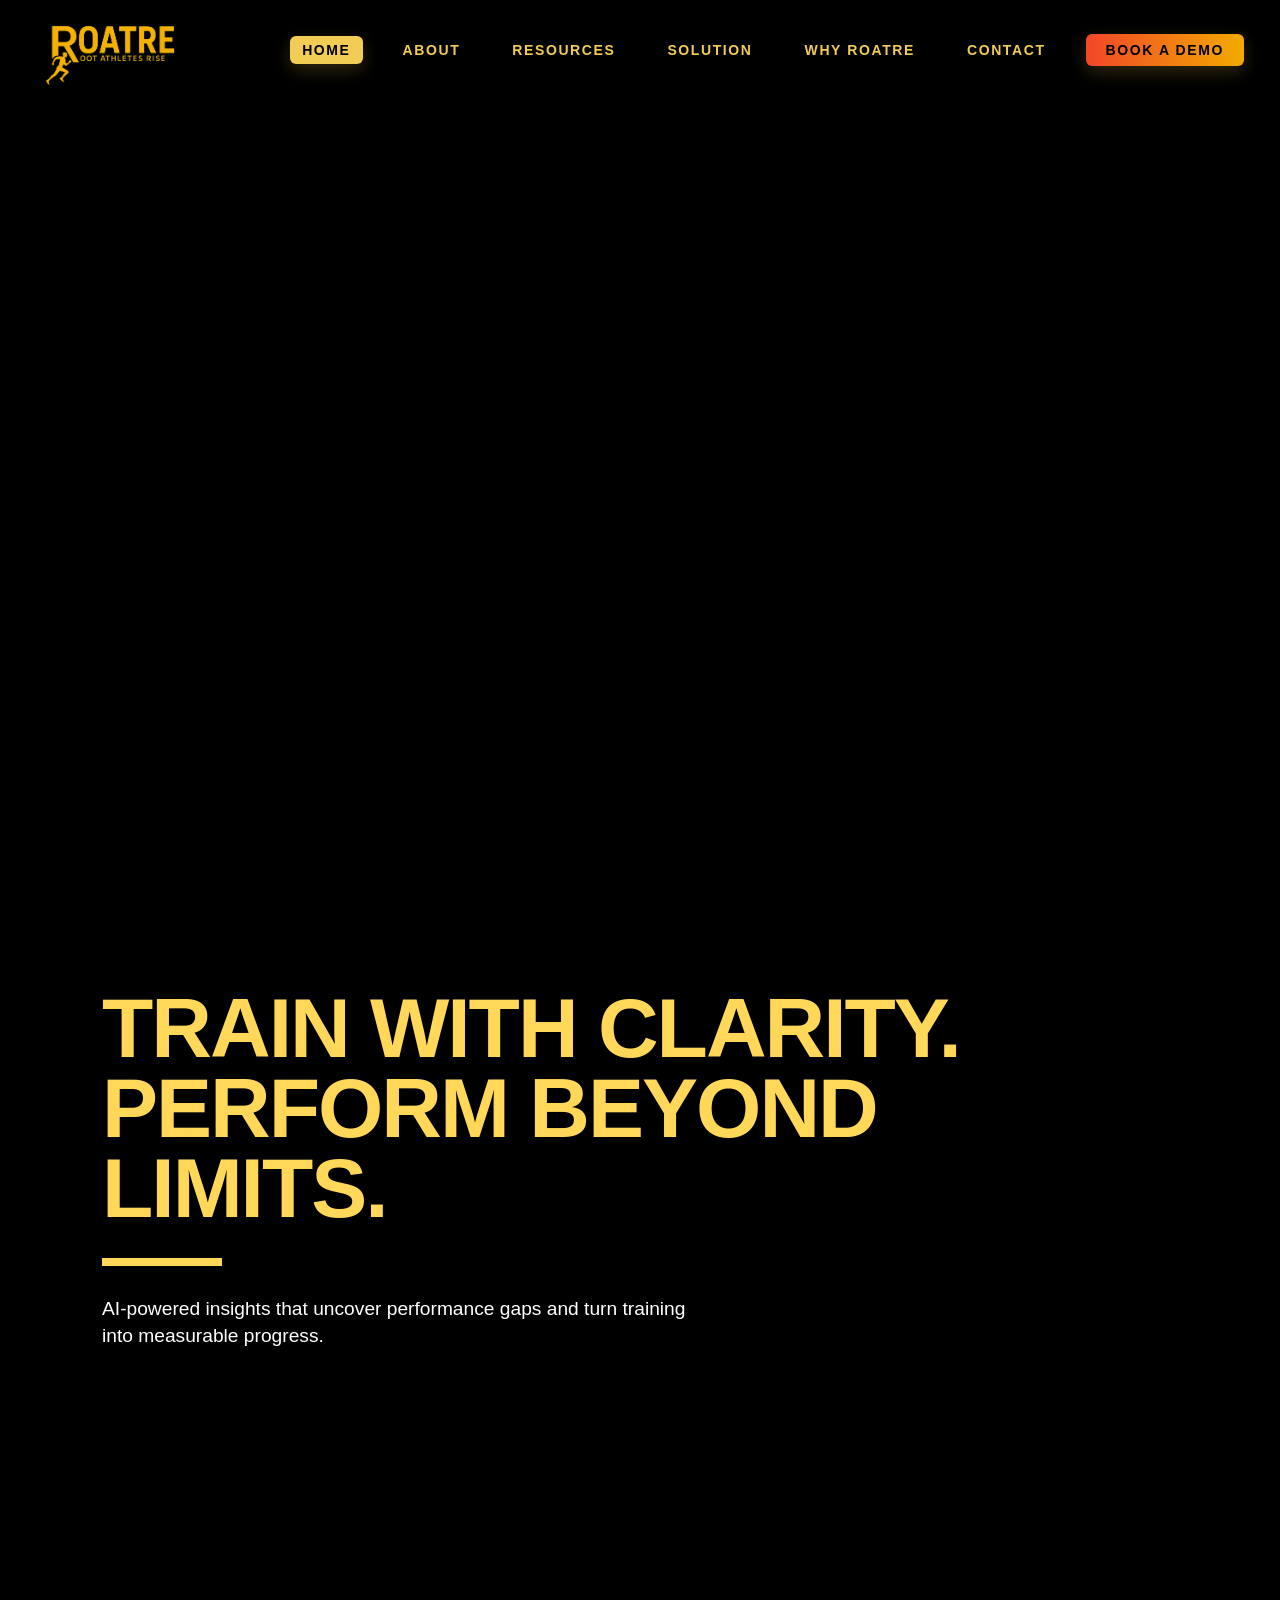
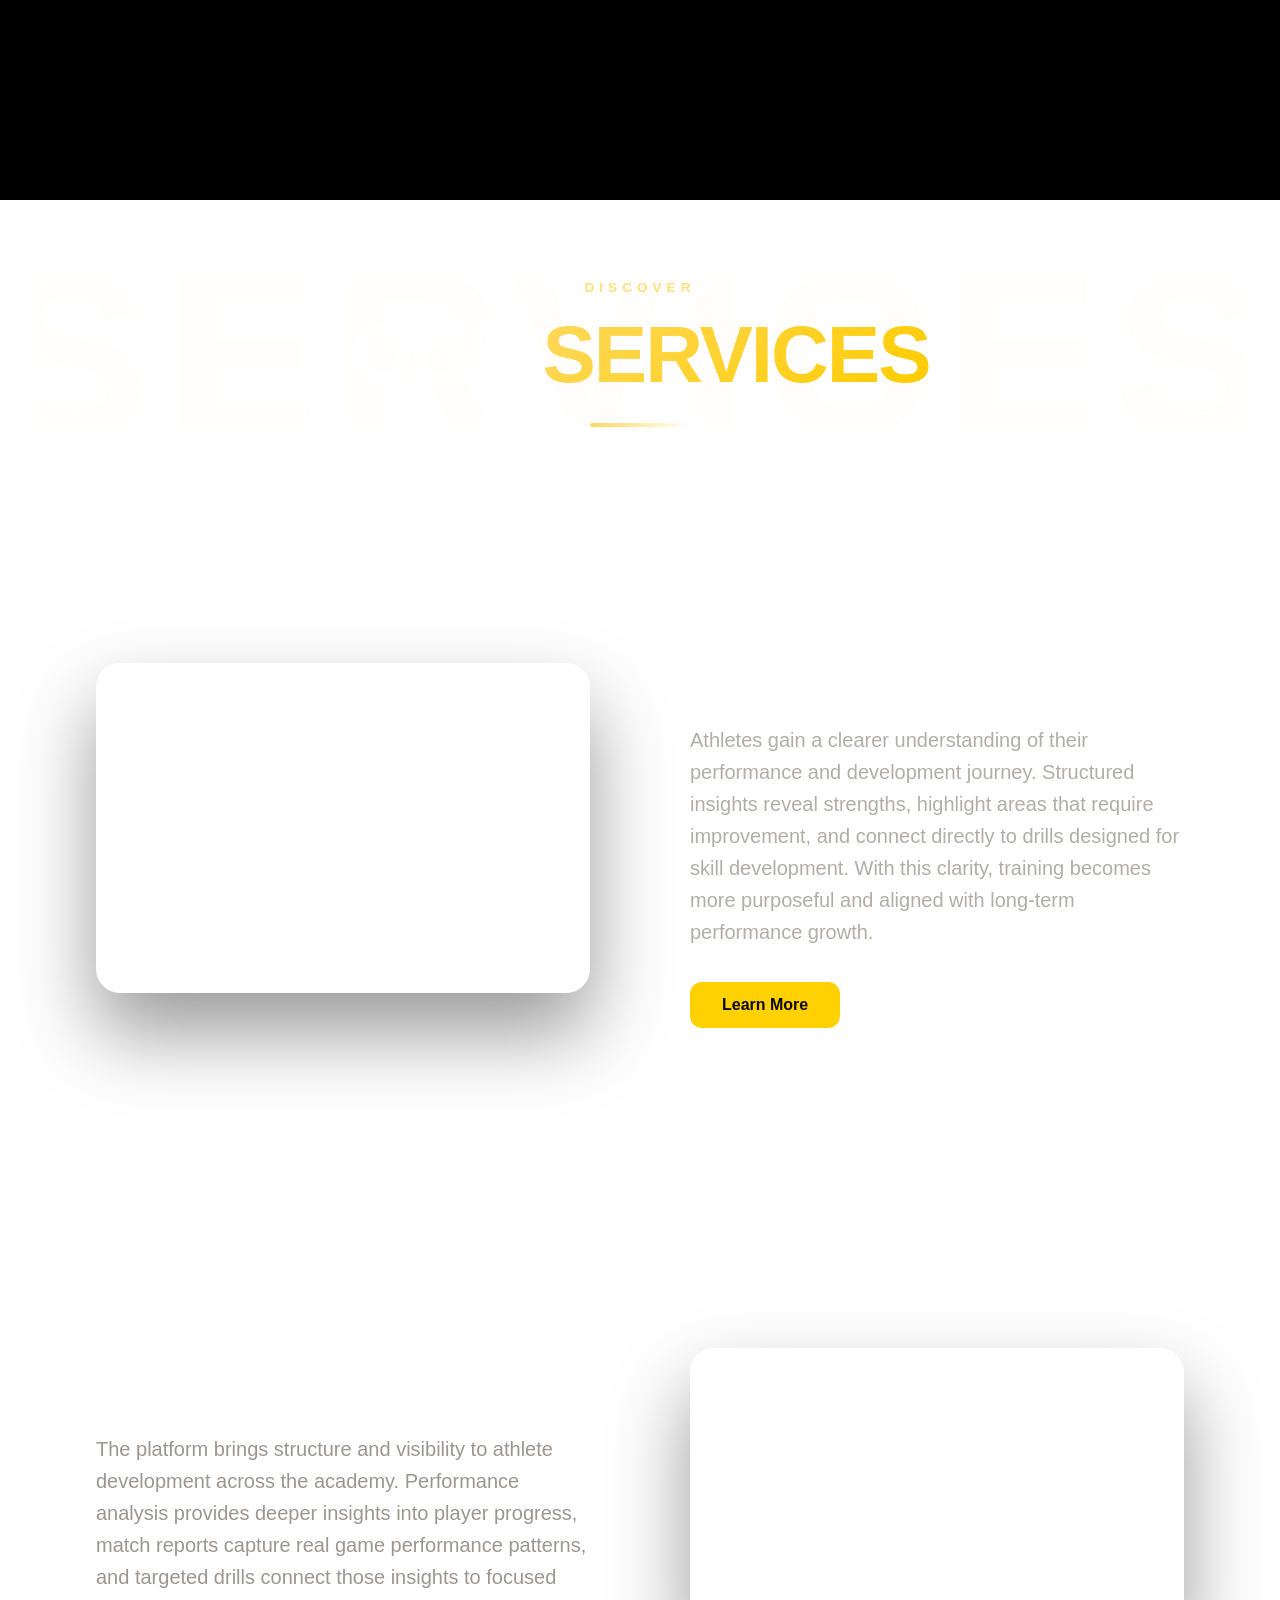
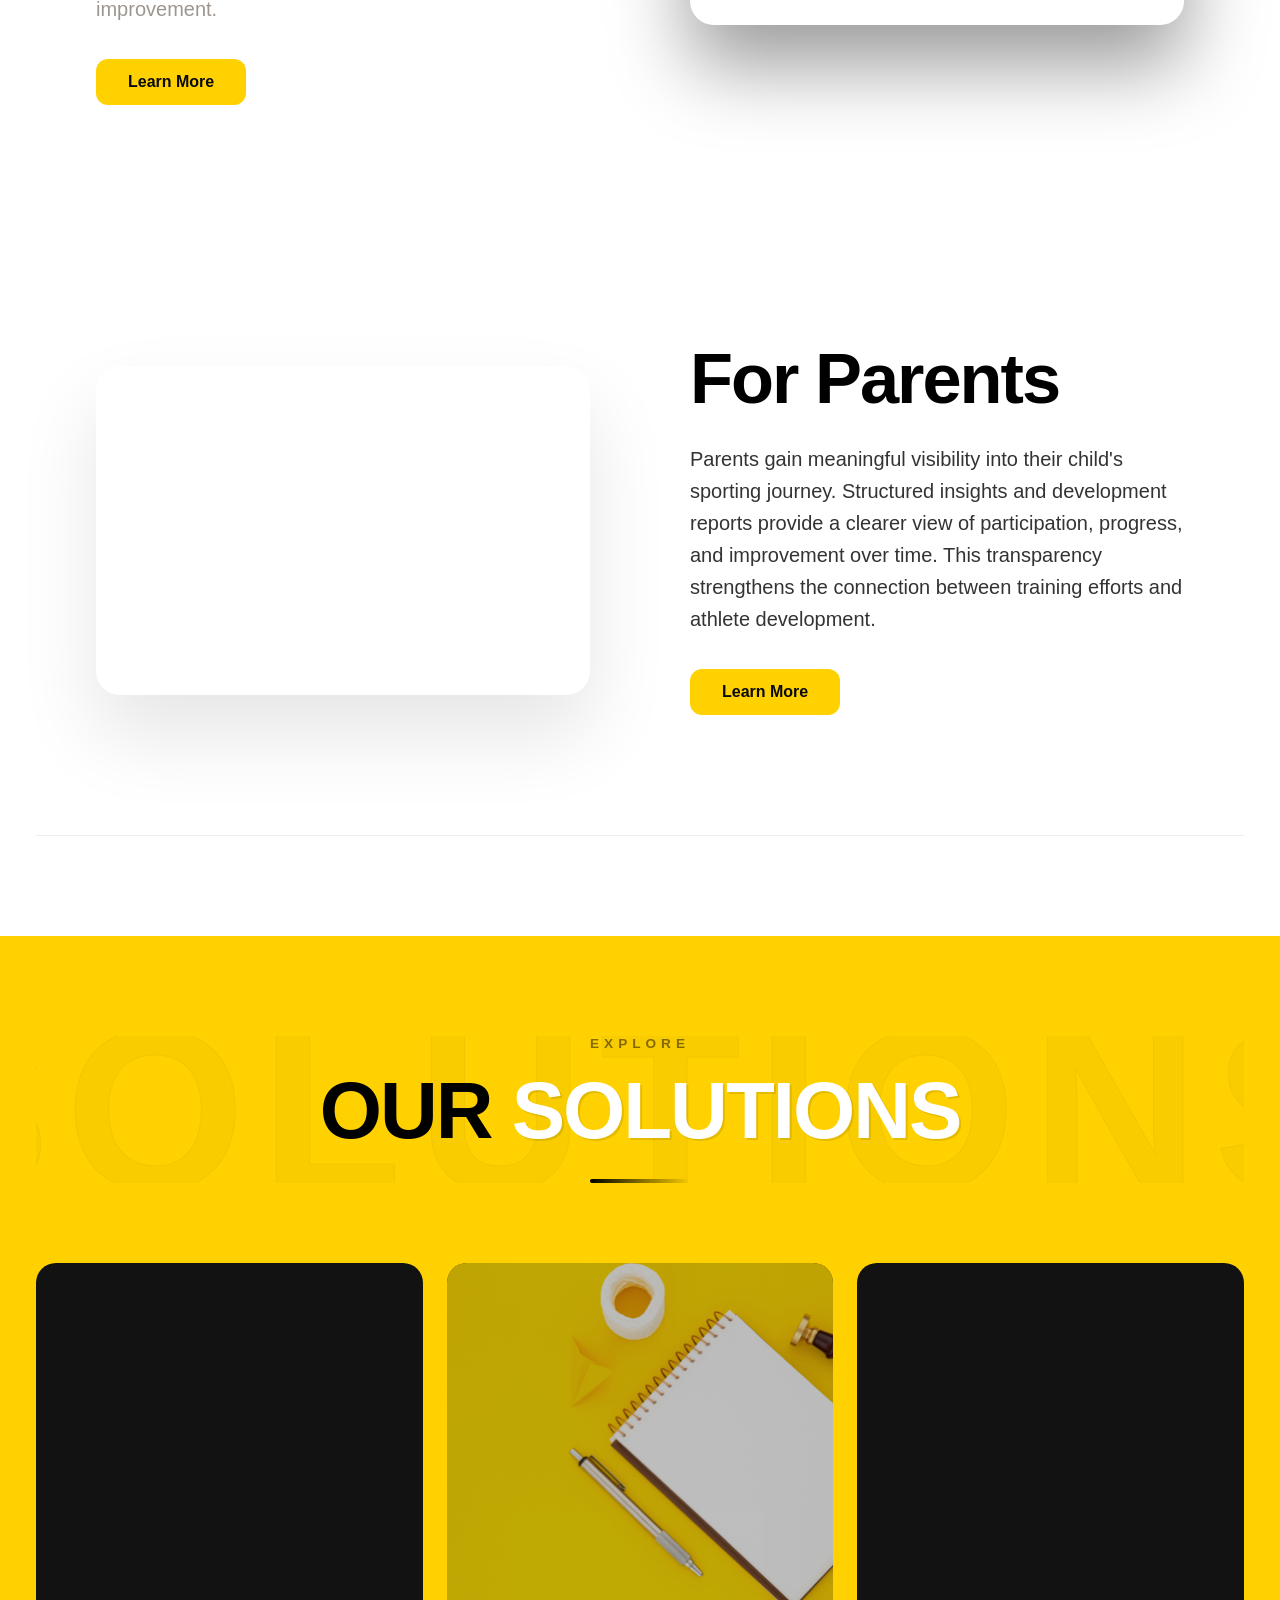
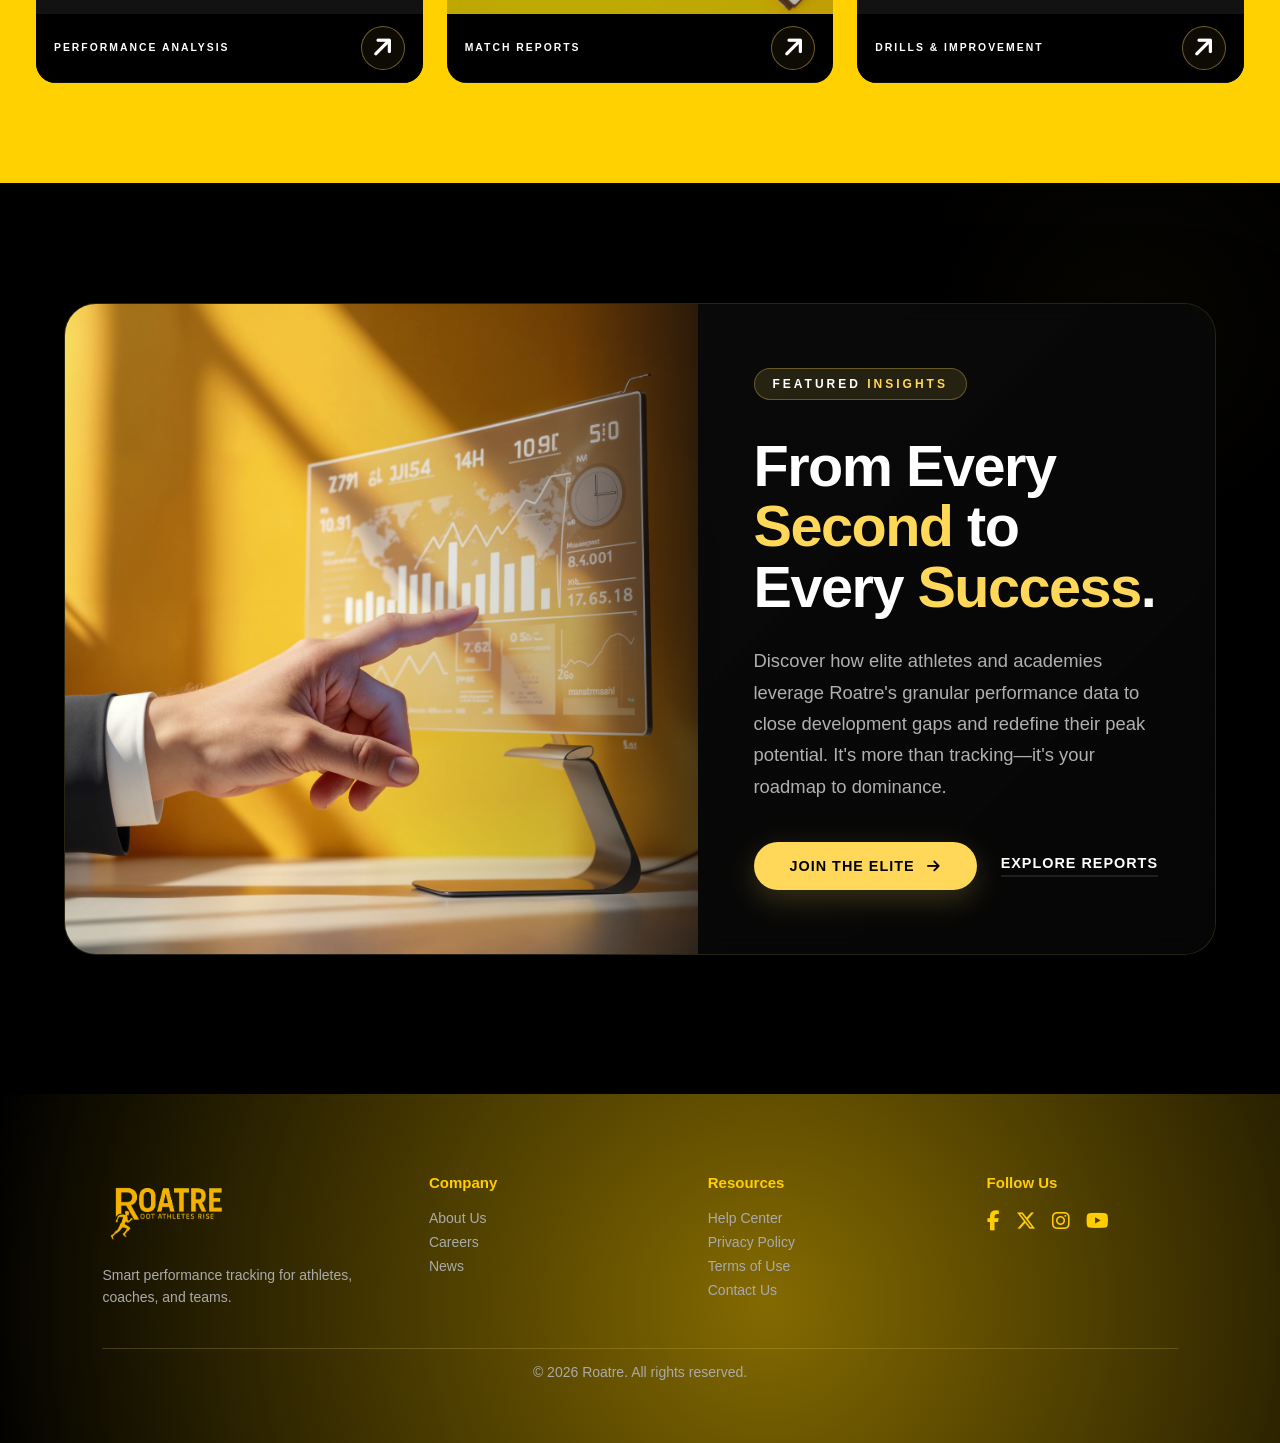
==== commit 259427ee: "perf: optimize scroll performance using requestAnimationFrame, add image lazy loading, and refine re" ====
--- a/index.html
+++ b/index.html
@@ -5,7 +5,7 @@
 	<meta charset="utf-8" />
 	<meta name="viewport" content="width=device-width,initial-scale=1" />
 	<title>Roatre - Home</title>
-	<link rel="stylesheet" href="style.css?v=2">
+	<link rel="stylesheet" href="style.css?v=3">
 	<link rel="stylesheet" href="https://cdnjs.cloudflare.com/ajax/libs/font-awesome/6.5.0/css/all.min.css">
 </head>
 
@@ -44,7 +44,7 @@
 		<div class="service-block service-block--athletes">
 			<div class="service-container">
 				<div class="service-media reveal-on-scroll">
-					<img src="assets/athelete.jpeg" alt="Athletes" />
+					<img src="assets/athelete.jpeg" alt="Athletes" loading="lazy" decoding="async" />
 				</div>
 				<div class="service-text reveal-on-scroll">
 					<!-- <div class="service-accent"></div> -->
@@ -77,7 +77,7 @@
 					</div>
 				</div>
 				<div class="service-media reveal-on-scroll" style="order: 2;">
-					<img src="assets/coachesindex.jpeg" alt="Coaches" />
+					<img src="assets/coachesindex.jpeg" alt="Coaches" loading="lazy" decoding="async" />
 				</div>
 			</div>
 		</div>
@@ -86,7 +86,7 @@
 		<div class="service-block service-block--parents">
 			<div class="service-container">
 				<div class="service-media reveal-on-scroll">
-					<img src="assets/parents.jpg" alt="Parents" />
+					<img src="assets/parents.jpg" alt="Parents" loading="lazy" decoding="async" />
 				</div>
 				<div class="service-text reveal-on-scroll">
 					<!-- <div class="service-accent"></div> -->
@@ -115,7 +115,7 @@
 		<div class="svc-cards-grid">
 			<a class="svc-card" href="solution.html#topic-01">
 				<div class="svc-card-top">
-					<img class="svc-card-img" src="assets/perform.jpeg" alt="Performance Analysis">
+					<img class="svc-card-img" src="assets/perform.jpeg" alt="Performance Analysis" loading="lazy" decoding="async">
 				</div>
 				<div class="svc-card-bottom">
 					<div class="svc-card-header">
@@ -131,7 +131,7 @@
 
 			<a class="svc-card" href="solution.html#topic-02">
 				<div class="svc-card-top">
-					<img class="svc-card-img" src="assets/report.jpeg" alt="Match Reports">
+					<img class="svc-card-img" src="assets/report.jpeg" alt="Match Reports" loading="lazy" decoding="async">
 				</div>
 				<div class="svc-card-bottom">
 					<div class="svc-card-header">
@@ -147,7 +147,7 @@
 
 			<a class="svc-card" href="solution.html#topic-03">
 				<div class="svc-card-top">
-					<img class="svc-card-img" src="assets/drills.jpeg" alt="Drills & Improvement">
+					<img class="svc-card-img" src="assets/drills.jpeg" alt="Drills & Improvement" loading="lazy" decoding="async">
 				</div>
 				<div class="svc-card-bottom">
 					<div class="svc-card-header">
@@ -167,7 +167,7 @@
 		<div class="blog-spotlight-container reveal-on-scroll">
 			<div class="blog-spotlight-card">
 				<div class="blog-media">
-					<img src="assets/perform.jpeg" alt="Athlete Performance" />
+					<img src="assets/perform.jpeg" alt="Athlete Performance" loading="lazy" decoding="async" />
 					<div class="media-overlay"></div>
 				</div>
 				<div class="blog-content">
@@ -221,7 +221,7 @@
 				style="width:100%;height:85vh;border:none;border-radius:16px;display:block;"></iframe>
 		</div>
 	</div> -->
-	<script src="script.js?v=3"></script>
+	<script src="script.js?v=4"></script>
 </body>
 
 </html>
--- a/style.css
+++ b/style.css
@@ -458,8 +458,10 @@
 	opacity: 0.65;
 	pointer-events: none;
 	filter: none;
-	will-change: transform, opacity;
+	transform: translateZ(0);
+	will-change: transform;
 	backface-visibility: hidden;
+	contain: strict;
 }
 
 .site-bg-video.hero-bg {
